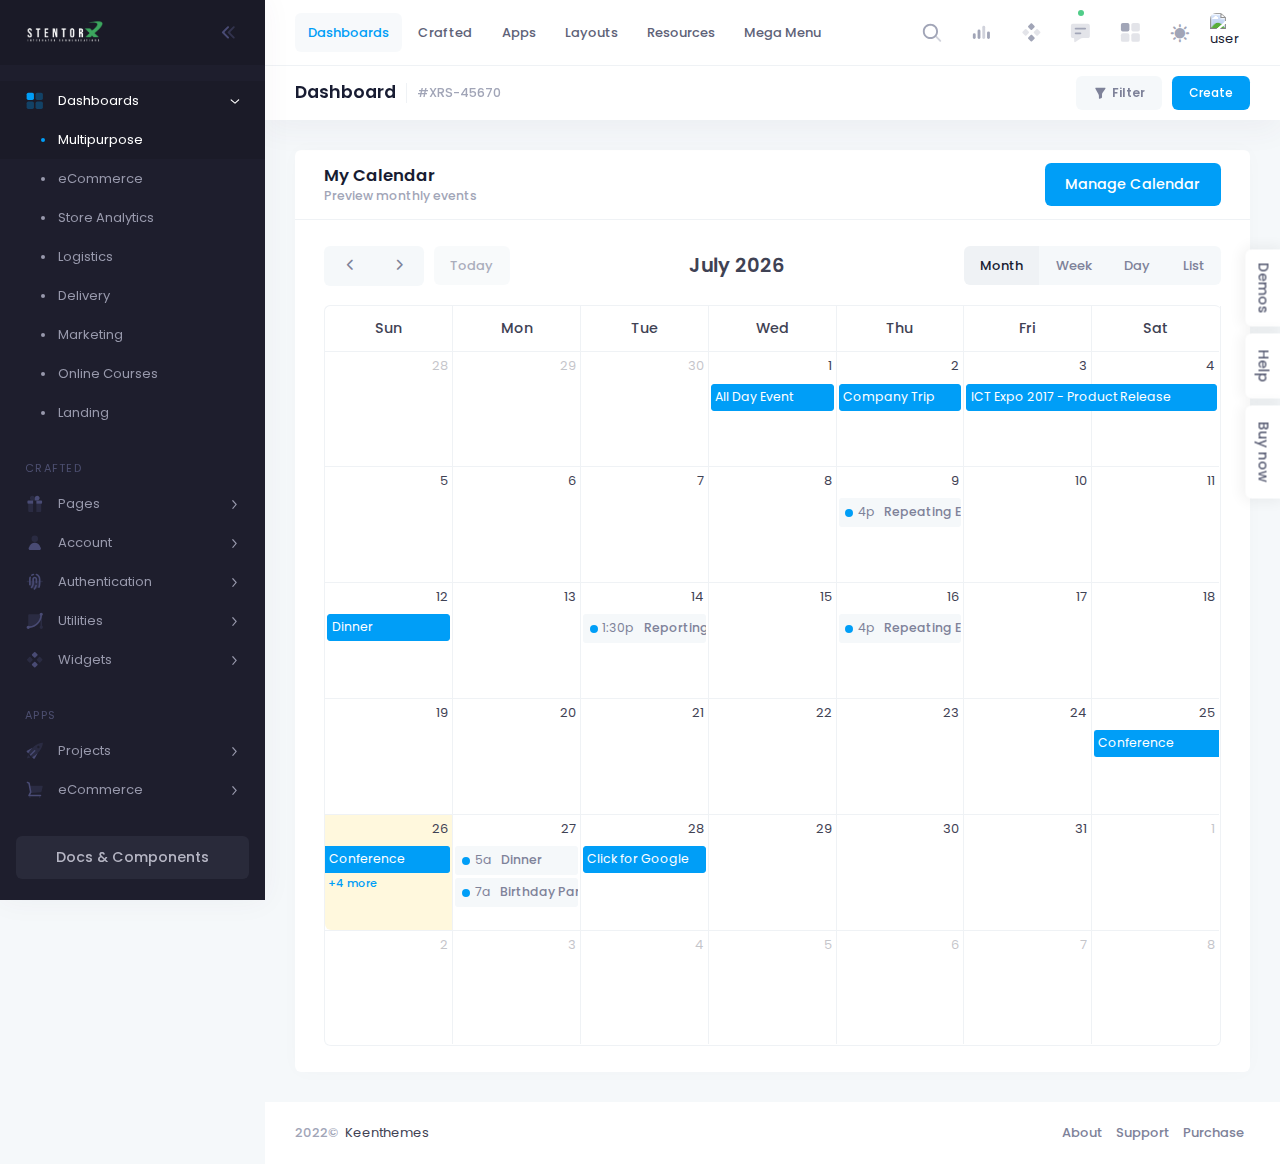
==== admin.html @ 9eaa774d "beta V1.0.0" ====
<!DOCTYPE html>
<html lang="en">
	<!--begin::Head-->
	<head><base href="">
		<title>Admin</title>
		<meta charset="utf-8" />
		<link rel="canonical" href="https://preview.keenthemes.com/metronic8" />
		<link rel="shortcut icon" href="assets/media/Logo/favicon.png" />
		<!--begin::Fonts-->
		<link rel="stylesheet" href="https://fonts.googleapis.com/css?family=Poppins:300,400,500,600,700" />
		<!--end::Fonts-->
		<!--begin::Page Vendor Stylesheets(used by this page)-->
		<link href="assets/plugins/custom/fullcalendar/fullcalendar.bundle.css" rel="stylesheet" type="text/css" />
		<link href="assets/plugins/custom/datatables/datatables.bundle.css" rel="stylesheet" type="text/css" />
		<!--end::Page Vendor Stylesheets-->
		<!--begin::Global Stylesheets Bundle(used by all pages)-->
		<link href="assets/plugins/global/plugins.bundle.css" rel="stylesheet" type="text/css" />
		<link href="assets/css/style.bundle.css" rel="stylesheet" type="text/css" />
		<!--end::Global Stylesheets Bundle-->
	</head>
	<!--end::Head-->
	<!--begin::Body-->
	<body id="kt_body" class="header-fixed header-tablet-and-mobile-fixed toolbar-enabled toolbar-fixed aside-enabled aside-fixed" style="--kt-toolbar-height:55px;--kt-toolbar-height-tablet-and-mobile:55px">
		<!--begin::Main-->
		<!--begin::Root-->
		<div class="d-flex flex-column flex-root">
			<!--begin::Page-->
			<div class="page d-flex flex-row flex-column-fluid">
				<!--begin::Aside-->
				<div id="kt_aside" class="aside aside-dark aside-hoverable" data-kt-drawer="true" data-kt-drawer-name="aside" data-kt-drawer-activate="{default: true, lg: false}" data-kt-drawer-overlay="true" data-kt-drawer-width="{default:'200px', '300px': '250px'}" data-kt-drawer-direction="start" data-kt-drawer-toggle="#kt_aside_mobile_toggle">
					<!--begin::Brand-->
					<div class="aside-logo flex-column-auto" id="kt_aside_logo">
						<!--begin::Logo-->
						<a href="../../demo1/dist/index.html">
							<img alt="Logo" src="assets/media/Logo/logo.png" class="h-40px logo" />
						</a>
						<!--end::Logo-->
						<!--begin::Aside toggler-->
						<div id="kt_aside_toggle" class="btn btn-icon w-auto px-0 btn-active-color-primary aside-toggle" data-kt-toggle="true" data-kt-toggle-state="active" data-kt-toggle-target="body" data-kt-toggle-name="aside-minimize">
							<!--begin::Svg Icon | path: icons/duotune/arrows/arr079.svg-->
							<span class="svg-icon svg-icon-1 rotate-180">
								<svg xmlns="http://www.w3.org/2000/svg" width="24" height="24" viewBox="0 0 24 24" fill="none">
									<path opacity="0.5" d="M14.2657 11.4343L18.45 7.25C18.8642 6.83579 18.8642 6.16421 18.45 5.75C18.0358 5.33579 17.3642 5.33579 16.95 5.75L11.4071 11.2929C11.0166 11.6834 11.0166 12.3166 11.4071 12.7071L16.95 18.25C17.3642 18.6642 18.0358 18.6642 18.45 18.25C18.8642 17.8358 18.8642 17.1642 18.45 16.75L14.2657 12.5657C13.9533 12.2533 13.9533 11.7467 14.2657 11.4343Z" fill="black" />
									<path d="M8.2657 11.4343L12.45 7.25C12.8642 6.83579 12.8642 6.16421 12.45 5.75C12.0358 5.33579 11.3642 5.33579 10.95 5.75L5.40712 11.2929C5.01659 11.6834 5.01659 12.3166 5.40712 12.7071L10.95 18.25C11.3642 18.6642 12.0358 18.6642 12.45 18.25C12.8642 17.8358 12.8642 17.1642 12.45 16.75L8.2657 12.5657C7.95328 12.2533 7.95328 11.7467 8.2657 11.4343Z" fill="black" />
								</svg>
							</span>
							<!--end::Svg Icon-->
						</div>
						<!--end::Aside toggler-->
					</div>
					<!--end::Brand-->
					<!--begin::Aside menu-->
					<div class="aside-menu flex-column-fluid">
						<!--begin::Aside Menu-->
						<div class="hover-scroll-overlay-y my-5 my-lg-5" id="kt_aside_menu_wrapper" data-kt-scroll="true" data-kt-scroll-activate="{default: false, lg: true}" data-kt-scroll-height="auto" data-kt-scroll-dependencies="#kt_aside_logo, #kt_aside_footer" data-kt-scroll-wrappers="#kt_aside_menu" data-kt-scroll-offset="0">
							<!--begin::Menu-->
							<div class="menu menu-column menu-title-gray-800 menu-state-title-primary menu-state-icon-primary menu-state-bullet-primary menu-arrow-gray-500" id="#kt_aside_menu" data-kt-menu="true" data-kt-menu-expand="false">
								<div data-kt-menu-trigger="click" class="menu-item here show menu-accordion">
									<span class="menu-link">
										<span class="menu-icon">
											<!--begin::Svg Icon | path: icons/duotune/general/gen025.svg-->
											<span class="svg-icon svg-icon-2">
												<svg xmlns="http://www.w3.org/2000/svg" width="24" height="24" viewBox="0 0 24 24" fill="none">
													<rect x="2" y="2" width="9" height="9" rx="2" fill="black" />
													<rect opacity="0.3" x="13" y="2" width="9" height="9" rx="2" fill="black" />
													<rect opacity="0.3" x="13" y="13" width="9" height="9" rx="2" fill="black" />
													<rect opacity="0.3" x="2" y="13" width="9" height="9" rx="2" fill="black" />
												</svg>
											</span>
											<!--end::Svg Icon-->
										</span>
										<span class="menu-title">Dashboards</span>
										<span class="menu-arrow"></span>
									</span>
									<div class="menu-sub menu-sub-accordion menu-active-bg">
										<div class="menu-item">
											<a class="menu-link active" href="../../demo1/dist/index.html">
												<span class="menu-bullet">
													<span class="bullet bullet-dot"></span>
												</span>
												<span class="menu-title">Multipurpose</span>
											</a>
										</div>
										<div class="menu-item">
											<a class="menu-link" href="../../demo1/dist/dashboards/ecommerce.html">
												<span class="menu-bullet">
													<span class="bullet bullet-dot"></span>
												</span>
												<span class="menu-title">eCommerce</span>
											</a>
										</div>
										<div class="menu-item">
											<a class="menu-link" href="../../demo1/dist/dashboards/store-analytics.html">
												<span class="menu-bullet">
													<span class="bullet bullet-dot"></span>
												</span>
												<span class="menu-title">Store Analytics</span>
											</a>
										</div>
										<div class="menu-item">
											<a class="menu-link" href="../../demo1/dist/dashboards/logistics.html">
												<span class="menu-bullet">
													<span class="bullet bullet-dot"></span>
												</span>
												<span class="menu-title">Logistics</span>
											</a>
										</div>
										<div class="menu-item">
											<a class="menu-link" href="../../demo1/dist/dashboards/delivery.html">
												<span class="menu-bullet">
													<span class="bullet bullet-dot"></span>
												</span>
												<span class="menu-title">Delivery</span>
											</a>
										</div>
										<div class="menu-item">
											<a class="menu-link" href="../../demo1/dist/dashboards/marketing.html">
												<span class="menu-bullet">
													<span class="bullet bullet-dot"></span>
												</span>
												<span class="menu-title">Marketing</span>
											</a>
										</div>
										<div class="menu-item">
											<a class="menu-link" href="../../demo1/dist/dashboards/online-courses.html">
												<span class="menu-bullet">
													<span class="bullet bullet-dot"></span>
												</span>
												<span class="menu-title">Online Courses</span>
											</a>
										</div>
										<div class="menu-item">
											<a class="menu-link" href="../../demo1/dist/landing.html">
												<span class="menu-bullet">
													<span class="bullet bullet-dot"></span>
												</span>
												<span class="menu-title">Landing</span>
											</a>
										</div>
									</div>
								</div>
								<div class="menu-item">
									<div class="menu-content pt-8 pb-2">
										<span class="menu-section text-muted text-uppercase fs-8 ls-1">Crafted</span>
									</div>
								</div>
								<div data-kt-menu-trigger="click" class="menu-item menu-accordion">
									<span class="menu-link">
										<span class="menu-icon">
											<!--begin::Svg Icon | path: icons/duotune/ecommerce/ecm007.svg-->
											<span class="svg-icon svg-icon-2">
												<svg xmlns="http://www.w3.org/2000/svg" width="24" height="24" viewBox="0 0 24 24" fill="none">
													<path d="M21 9V11C21 11.6 20.6 12 20 12H14V8H20C20.6 8 21 8.4 21 9ZM10 8H4C3.4 8 3 8.4 3 9V11C3 11.6 3.4 12 4 12H10V8Z" fill="black" />
													<path d="M15 2C13.3 2 12 3.3 12 5V8H15C16.7 8 18 6.7 18 5C18 3.3 16.7 2 15 2Z" fill="black" />
													<path opacity="0.3" d="M9 2C10.7 2 12 3.3 12 5V8H9C7.3 8 6 6.7 6 5C6 3.3 7.3 2 9 2ZM4 12V21C4 21.6 4.4 22 5 22H10V12H4ZM20 12V21C20 21.6 19.6 22 19 22H14V12H20Z" fill="black" />
												</svg>
											</span>
											<!--end::Svg Icon-->
										</span>
										<span class="menu-title">Pages</span>
										<span class="menu-arrow"></span>
									</span>
									<div class="menu-sub menu-sub-accordion menu-active-bg">
										<div data-kt-menu-trigger="click" class="menu-item menu-accordion">
											<span class="menu-link">
												<span class="menu-bullet">
													<span class="bullet bullet-dot"></span>
												</span>
												<span class="menu-title">User Profile</span>
												<span class="menu-arrow"></span>
											</span>
											<div class="menu-sub menu-sub-accordion menu-active-bg">
												<div class="menu-item">
													<a class="menu-link" href="../../demo1/dist/pages/user-profile/overview.html">
														<span class="menu-bullet">
															<span class="bullet bullet-dot"></span>
														</span>
														<span class="menu-title">Overview</span>
													</a>
												</div>
												<div class="menu-item">
													<a class="menu-link" href="../../demo1/dist/pages/user-profile/projects.html">
														<span class="menu-bullet">
															<span class="bullet bullet-dot"></span>
														</span>
														<span class="menu-title">Projects</span>
													</a>
												</div>
												<div class="menu-item">
													<a class="menu-link" href="../../demo1/dist/pages/user-profile/campaigns.html">
														<span class="menu-bullet">
															<span class="bullet bullet-dot"></span>
														</span>
														<span class="menu-title">Campaigns</span>
													</a>
												</div>
												<div class="menu-item">
													<a class="menu-link" href="../../demo1/dist/pages/user-profile/documents.html">
														<span class="menu-bullet">
															<span class="bullet bullet-dot"></span>
														</span>
														<span class="menu-title">Documents</span>
													</a>
												</div>
												<div class="menu-item">
													<a class="menu-link" href="../../demo1/dist/pages/user-profile/followers.html">
														<span class="menu-bullet">
															<span class="bullet bullet-dot"></span>
														</span>
														<span class="menu-title">Followers</span>
													</a>
												</div>
												<div class="menu-item">
													<a class="menu-link" href="../../demo1/dist/pages/user-profile/activity.html">
														<span class="menu-bullet">
															<span class="bullet bullet-dot"></span>
														</span>
														<span class="menu-title">Activity</span>
													</a>
												</div>
											</div>
										</div>
										<div data-kt-menu-trigger="click" class="menu-item menu-accordion">
											<span class="menu-link">
												<span class="menu-bullet">
													<span class="bullet bullet-dot"></span>
												</span>
												<span class="menu-title">Blog</span>
												<span class="menu-arrow"></span>
											</span>
											<div class="menu-sub menu-sub-accordion menu-active-bg">
												<div class="menu-item">
													<a class="menu-link" href="../../demo1/dist/pages/blog/home.html">
														<span class="menu-bullet">
															<span class="bullet bullet-dot"></span>
														</span>
														<span class="menu-title">Blog Home</span>
													</a>
												</div>
												<div class="menu-item">
													<a class="menu-link" href="../../demo1/dist/pages/blog/post.html">
														<span class="menu-bullet">
															<span class="bullet bullet-dot"></span>
														</span>
														<span class="menu-title">Blog Post</span>
													</a>
												</div>
											</div>
										</div>
										<div data-kt-menu-trigger="click" class="menu-item menu-accordion">
											<span class="menu-link">
												<span class="menu-bullet">
													<span class="bullet bullet-dot"></span>
												</span>
												<span class="menu-title">Pricing</span>
												<span class="menu-arrow"></span>
											</span>
											<div class="menu-sub menu-sub-accordion menu-active-bg">
												<div class="menu-item">
													<a class="menu-link" href="../../demo1/dist/pages/pricing/pricing-1.html">
														<span class="menu-bullet">
															<span class="bullet bullet-dot"></span>
														</span>
														<span class="menu-title">Pricing 1</span>
													</a>
												</div>
												<div class="menu-item">
													<a class="menu-link" href="../../demo1/dist/pages/pricing/pricing-2.html">
														<span class="menu-bullet">
															<span class="bullet bullet-dot"></span>
														</span>
														<span class="menu-title">Pricing 2</span>
													</a>
												</div>
											</div>
										</div>
										<div data-kt-menu-trigger="click" class="menu-item menu-accordion">
											<span class="menu-link">
												<span class="menu-bullet">
													<span class="bullet bullet-dot"></span>
												</span>
												<span class="menu-title">Careers</span>
												<span class="menu-arrow"></span>
											</span>
											<div class="menu-sub menu-sub-accordion menu-active-bg">
												<div class="menu-item">
													<a class="menu-link" href="../../demo1/dist/pages/careers/list.html">
														<span class="menu-bullet">
															<span class="bullet bullet-dot"></span>
														</span>
														<span class="menu-title">Careers List</span>
													</a>
												</div>
												<div class="menu-item">
													<a class="menu-link" href="../../demo1/dist/pages/careers/apply.html">
														<span class="menu-bullet">
															<span class="bullet bullet-dot"></span>
														</span>
														<span class="menu-title">Careers Apply</span>
													</a>
												</div>
											</div>
										</div>
										<div data-kt-menu-trigger="click" class="menu-item menu-accordion">
											<span class="menu-link">
												<span class="menu-bullet">
													<span class="bullet bullet-dot"></span>
												</span>
												<span class="menu-title">FAQ</span>
												<span class="menu-arrow"></span>
											</span>
											<div class="menu-sub menu-sub-accordion menu-active-bg">
												<div class="menu-item">
													<a class="menu-link" href="../../demo1/dist/pages/faq/classic.html">
														<span class="menu-bullet">
															<span class="bullet bullet-dot"></span>
														</span>
														<span class="menu-title">Classic</span>
													</a>
												</div>
												<div class="menu-item">
													<a class="menu-link" href="../../demo1/dist/pages/faq/extended.html">
														<span class="menu-bullet">
															<span class="bullet bullet-dot"></span>
														</span>
														<span class="menu-title">Extended</span>
													</a>
												</div>
											</div>
										</div>
										<div class="menu-item">
											<a class="menu-link" href="../../demo1/dist/pages/about.html">
												<span class="menu-bullet">
													<span class="bullet bullet-dot"></span>
												</span>
												<span class="menu-title">About Us</span>
											</a>
										</div>
										<div class="menu-item">
											<a class="menu-link" href="../../demo1/dist/pages/contact.html">
												<span class="menu-bullet">
													<span class="bullet bullet-dot"></span>
												</span>
												<span class="menu-title">Contact Us</span>
											</a>
										</div>
										<div class="menu-item">
											<a class="menu-link" href="../../demo1/dist/pages/team.html">
												<span class="menu-bullet">
													<span class="bullet bullet-dot"></span>
												</span>
												<span class="menu-title">Our Team</span>
											</a>
										</div>
										<div class="menu-item">
											<a class="menu-link" href="../../demo1/dist/pages/licenses.html">
												<span class="menu-bullet">
													<span class="bullet bullet-dot"></span>
												</span>
												<span class="menu-title">Licenses</span>
											</a>
										</div>
										<div class="menu-item">
											<a class="menu-link" href="../../demo1/dist/pages/sitemap.html">
												<span class="menu-bullet">
													<span class="bullet bullet-dot"></span>
												</span>
												<span class="menu-title">Sitemap</span>
											</a>
										</div>
									</div>
								</div>
								<div data-kt-menu-trigger="click" class="menu-item menu-accordion">
									<span class="menu-link">
										<span class="menu-icon">
											<!--begin::Svg Icon | path: icons/duotune/communication/com013.svg-->
											<span class="svg-icon svg-icon-2">
												<svg xmlns="http://www.w3.org/2000/svg" width="24" height="24" viewBox="0 0 24 24" fill="none">
													<path d="M6.28548 15.0861C7.34369 13.1814 9.35142 12 11.5304 12H12.4696C14.6486 12 16.6563 13.1814 17.7145 15.0861L19.3493 18.0287C20.0899 19.3618 19.1259 21 17.601 21H6.39903C4.87406 21 3.91012 19.3618 4.65071 18.0287L6.28548 15.0861Z" fill="black" />
													<rect opacity="0.3" x="8" y="3" width="8" height="8" rx="4" fill="black" />
												</svg>
											</span>
											<!--end::Svg Icon-->
										</span>
										<span class="menu-title">Account</span>
										<span class="menu-arrow"></span>
									</span>
									<div class="menu-sub menu-sub-accordion menu-active-bg">
										<div class="menu-item">
											<a class="menu-link" href="../../demo1/dist/account/overview.html">
												<span class="menu-bullet">
													<span class="bullet bullet-dot"></span>
												</span>
												<span class="menu-title">Overview</span>
											</a>
										</div>
										<div class="menu-item">
											<a class="menu-link" href="../../demo1/dist/account/settings.html">
												<span class="menu-bullet">
													<span class="bullet bullet-dot"></span>
												</span>
												<span class="menu-title">Settings</span>
											</a>
										</div>
										<div class="menu-item">
											<a class="menu-link" href="../../demo1/dist/account/security.html">
												<span class="menu-bullet">
													<span class="bullet bullet-dot"></span>
												</span>
												<span class="menu-title">Security</span>
											</a>
										</div>
										<div class="menu-item">
											<a class="menu-link" href="../../demo1/dist/account/billing.html">
												<span class="menu-bullet">
													<span class="bullet bullet-dot"></span>
												</span>
												<span class="menu-title">Billing</span>
											</a>
										</div>
										<div class="menu-item">
											<a class="menu-link" href="../../demo1/dist/account/statements.html">
												<span class="menu-bullet">
													<span class="bullet bullet-dot"></span>
												</span>
												<span class="menu-title">Statements</span>
											</a>
										</div>
										<div class="menu-item">
											<a class="menu-link" href="../../demo1/dist/account/referrals.html">
												<span class="menu-bullet">
													<span class="bullet bullet-dot"></span>
												</span>
												<span class="menu-title">Referrals</span>
											</a>
										</div>
										<div class="menu-item">
											<a class="menu-link" href="../../demo1/dist/account/api-keys.html">
												<span class="menu-bullet">
													<span class="bullet bullet-dot"></span>
												</span>
												<span class="menu-title">API Keys</span>
											</a>
										</div>
										<div class="menu-item">
											<a class="menu-link" href="../../demo1/dist/account/logs.html">
												<span class="menu-bullet">
													<span class="bullet bullet-dot"></span>
												</span>
												<span class="menu-title">Logs</span>
											</a>
										</div>
									</div>
								</div>
								<div data-kt-menu-trigger="click" class="menu-item menu-accordion">
									<span class="menu-link">
										<span class="menu-icon">
											<!--begin::Svg Icon | path: icons/duotune/technology/teh004.svg-->
											<span class="svg-icon svg-icon-2">
												<svg xmlns="http://www.w3.org/2000/svg" width="24" height="24" viewBox="0 0 24 24" fill="none">
													<path opacity="0.3" d="M21 10.7192H3C2.4 10.7192 2 11.1192 2 11.7192C2 12.3192 2.4 12.7192 3 12.7192H6V14.7192C6 18.0192 8.7 20.7192 12 20.7192C15.3 20.7192 18 18.0192 18 14.7192V12.7192H21C21.6 12.7192 22 12.3192 22 11.7192C22 11.1192 21.6 10.7192 21 10.7192Z" fill="black" />
													<path d="M11.6 21.9192C11.4 21.9192 11.2 21.8192 11 21.7192C10.6 21.4192 10.5 20.7191 10.8 20.3191C11.7 19.1191 12.3 17.8191 12.7 16.3191C12.8 15.8191 13.4 15.4192 13.9 15.6192C14.4 15.7192 14.8 16.3191 14.6 16.8191C14.2 18.5191 13.4 20.1192 12.4 21.5192C12.2 21.7192 11.9 21.9192 11.6 21.9192ZM8.7 19.7192C10.2 18.1192 11 15.9192 11 13.7192V8.71917C11 8.11917 11.4 7.71917 12 7.71917C12.6 7.71917 13 8.11917 13 8.71917V13.0192C13 13.6192 13.4 14.0192 14 14.0192C14.6 14.0192 15 13.6192 15 13.0192V8.71917C15 7.01917 13.7 5.71917 12 5.71917C10.3 5.71917 9 7.01917 9 8.71917V13.7192C9 15.4192 8.4 17.1191 7.2 18.3191C6.8 18.7191 6.9 19.3192 7.3 19.7192C7.5 19.9192 7.7 20.0192 8 20.0192C8.3 20.0192 8.5 19.9192 8.7 19.7192ZM6 16.7192C6.5 16.7192 7 16.2192 7 15.7192V8.71917C7 8.11917 7.1 7.51918 7.3 6.91918C7.5 6.41918 7.2 5.8192 6.7 5.6192C6.2 5.4192 5.59999 5.71917 5.39999 6.21917C5.09999 7.01917 5 7.81917 5 8.71917V15.7192V15.8191C5 16.3191 5.5 16.7192 6 16.7192ZM9 4.71917C9.5 4.31917 10.1 4.11918 10.7 3.91918C11.2 3.81918 11.5 3.21917 11.4 2.71917C11.3 2.21917 10.7 1.91916 10.2 2.01916C9.4 2.21916 8.59999 2.6192 7.89999 3.1192C7.49999 3.4192 7.4 4.11916 7.7 4.51916C7.9 4.81916 8.2 4.91918 8.5 4.91918C8.6 4.91918 8.8 4.81917 9 4.71917ZM18.2 18.9192C18.7 17.2192 19 15.5192 19 13.7192V8.71917C19 5.71917 17.1 3.1192 14.3 2.1192C13.8 1.9192 13.2 2.21917 13 2.71917C12.8 3.21917 13.1 3.81916 13.6 4.01916C15.6 4.71916 17 6.61917 17 8.71917V13.7192C17 15.3192 16.8 16.8191 16.3 18.3191C16.1 18.8191 16.4 19.4192 16.9 19.6192C17 19.6192 17.1 19.6192 17.2 19.6192C17.7 19.6192 18 19.3192 18.2 18.9192Z" fill="black" />
												</svg>
											</span>
											<!--end::Svg Icon-->
										</span>
										<span class="menu-title">Authentication</span>
										<span class="menu-arrow"></span>
									</span>
									<div class="menu-sub menu-sub-accordion menu-active-bg">
										<div data-kt-menu-trigger="click" class="menu-item menu-accordion">
											<span class="menu-link">
												<span class="menu-bullet">
													<span class="bullet bullet-dot"></span>
												</span>
												<span class="menu-title">Basic Layout</span>
												<span class="menu-arrow"></span>
											</span>
											<div class="menu-sub menu-sub-accordion menu-active-bg">
												<div class="menu-item">
													<a class="menu-link" href="../../demo1/dist/authentication/layouts/basic/sign-in.html">
														<span class="menu-bullet">
															<span class="bullet bullet-dot"></span>
														</span>
														<span class="menu-title">Sign-in</span>
													</a>
												</div>
												<div class="menu-item">
													<a class="menu-link" href="../../demo1/dist/authentication/layouts/basic/sign-up.html">
														<span class="menu-bullet">
															<span class="bullet bullet-dot"></span>
														</span>
														<span class="menu-title">Sign-up</span>
													</a>
												</div>
												<div class="menu-item">
													<a class="menu-link" href="../../demo1/dist/authentication/layouts/basic/two-steps.html">
														<span class="menu-bullet">
															<span class="bullet bullet-dot"></span>
														</span>
														<span class="menu-title">Two-steps</span>
													</a>
												</div>
												<div class="menu-item">
													<a class="menu-link" href="../../demo1/dist/authentication/layouts/basic/password-reset.html">
														<span class="menu-bullet">
															<span class="bullet bullet-dot"></span>
														</span>
														<span class="menu-title">Password Reset</span>
													</a>
												</div>
												<div class="menu-item">
													<a class="menu-link" href="../../demo1/dist/authentication/layouts/basic/new-password.html">
														<span class="menu-bullet">
															<span class="bullet bullet-dot"></span>
														</span>
														<span class="menu-title">New Password</span>
													</a>
												</div>
											</div>
										</div>
										<div data-kt-menu-trigger="click" class="menu-item menu-accordion">
											<span class="menu-link">
												<span class="menu-bullet">
													<span class="bullet bullet-dot"></span>
												</span>
												<span class="menu-title">Aside Layout</span>
												<span class="menu-arrow"></span>
											</span>
											<div class="menu-sub menu-sub-accordion menu-active-bg">
												<div class="menu-item">
													<a class="menu-link" href="../../demo1/dist/authentication/layouts/aside/sign-in.html">
														<span class="menu-bullet">
															<span class="bullet bullet-dot"></span>
														</span>
														<span class="menu-title">Sign-in</span>
													</a>
												</div>
												<div class="menu-item">
													<a class="menu-link" href="../../demo1/dist/authentication/layouts/aside/sign-up.html">
														<span class="menu-bullet">
															<span class="bullet bullet-dot"></span>
														</span>
														<span class="menu-title">Sign-up</span>
													</a>
												</div>
												<div class="menu-item">
													<a class="menu-link" href="../../demo1/dist/authentication/layouts/aside/two-steps.html">
														<span class="menu-bullet">
															<span class="bullet bullet-dot"></span>
														</span>
														<span class="menu-title">Two-steps</span>
													</a>
												</div>
												<div class="menu-item">
													<a class="menu-link" href="../../demo1/dist/authentication/layouts/aside/password-reset.html">
														<span class="menu-bullet">
															<span class="bullet bullet-dot"></span>
														</span>
														<span class="menu-title">Password Reset</span>
													</a>
												</div>
												<div class="menu-item">
													<a class="menu-link" href="../../demo1/dist/authentication/layouts/aside/new-password.html">
														<span class="menu-bullet">
															<span class="bullet bullet-dot"></span>
														</span>
														<span class="menu-title">New Password</span>
													</a>
												</div>
											</div>
										</div>
										<div data-kt-menu-trigger="click" class="menu-item menu-accordion">
											<span class="menu-link">
												<span class="menu-bullet">
													<span class="bullet bullet-dot"></span>
												</span>
												<span class="menu-title">Dark Layout</span>
												<span class="menu-arrow"></span>
											</span>
											<div class="menu-sub menu-sub-accordion menu-active-bg">
												<div class="menu-item">
													<a class="menu-link" href="../../demo1/dist/authentication/layouts/dark/sign-in.html">
														<span class="menu-bullet">
															<span class="bullet bullet-dot"></span>
														</span>
														<span class="menu-title">Sign-in</span>
													</a>
												</div>
												<div class="menu-item">
													<a class="menu-link" href="../../demo1/dist/authentication/layouts/dark/sign-up.html">
														<span class="menu-bullet">
															<span class="bullet bullet-dot"></span>
														</span>
														<span class="menu-title">Sign-up</span>
													</a>
												</div>
												<div class="menu-item">
													<a class="menu-link" href="../../demo1/dist/authentication/layouts/dark/two-steps.html">
														<span class="menu-bullet">
															<span class="bullet bullet-dot"></span>
														</span>
														<span class="menu-title">Two-steps</span>
													</a>
												</div>
												<div class="menu-item">
													<a class="menu-link" href="../../demo1/dist/authentication/layouts/dark/password-reset.html">
														<span class="menu-bullet">
															<span class="bullet bullet-dot"></span>
														</span>
														<span class="menu-title">Password Reset</span>
													</a>
												</div>
												<div class="menu-item">
													<a class="menu-link" href="../../demo1/dist/authentication/layouts/dark/new-password.html">
														<span class="menu-bullet">
															<span class="bullet bullet-dot"></span>
														</span>
														<span class="menu-title">New Password</span>
													</a>
												</div>
											</div>
										</div>
										<div class="menu-item">
											<a class="menu-link" href="../../demo1/dist/authentication/extended/multi-steps-sign-up.html">
												<span class="menu-bullet">
													<span class="bullet bullet-dot"></span>
												</span>
												<span class="menu-title">Multi-steps Sign-up</span>
											</a>
										</div>
										<div class="menu-item">
											<a class="menu-link" href="../../demo1/dist/authentication/extended/two-factor-authentication.html">
												<span class="menu-bullet">
													<span class="bullet bullet-dot"></span>
												</span>
												<span class="menu-title">Two Factor Auth</span>
											</a>
										</div>
										<div class="menu-item">
											<a class="menu-link" href="../../demo1/dist/authentication/extended/free-trial-sign-up.html">
												<span class="menu-bullet">
													<span class="bullet bullet-dot"></span>
												</span>
												<span class="menu-title">Free Trial Sign-up</span>
											</a>
										</div>
										<div class="menu-item">
											<a class="menu-link" href="../../demo1/dist/authentication/extended/coming-soon.html">
												<span class="menu-bullet">
													<span class="bullet bullet-dot"></span>
												</span>
												<span class="menu-title">Coming Soon</span>
											</a>
										</div>
										<div class="menu-item">
											<a class="menu-link" href="../../demo1/dist/authentication/general/welcome.html">
												<span class="menu-bullet">
													<span class="bullet bullet-dot"></span>
												</span>
												<span class="menu-title">Welcome Message</span>
											</a>
										</div>
										<div class="menu-item">
											<a class="menu-link" href="../../demo1/dist/authentication/general/verify-email.html">
												<span class="menu-bullet">
													<span class="bullet bullet-dot"></span>
												</span>
												<span class="menu-title">Verify Email</span>
											</a>
										</div>
										<div class="menu-item">
											<a class="menu-link" href="../../demo1/dist/authentication/general/password-confirmation.html">
												<span class="menu-bullet">
													<span class="bullet bullet-dot"></span>
												</span>
												<span class="menu-title">Password Confirmation</span>
											</a>
										</div>
										<div class="menu-item">
											<a class="menu-link" href="../../demo1/dist/authentication/general/deactivation.html">
												<span class="menu-bullet">
													<span class="bullet bullet-dot"></span>
												</span>
												<span class="menu-title">Account Deactivation</span>
											</a>
										</div>
										<div class="menu-item">
											<a class="menu-link" href="../../demo1/dist/authentication/general/error-404.html">
												<span class="menu-bullet">
													<span class="bullet bullet-dot"></span>
												</span>
												<span class="menu-title">Error 404</span>
											</a>
										</div>
										<div class="menu-item">
											<a class="menu-link" href="../../demo1/dist/authentication/general/error-500.html">
												<span class="menu-bullet">
													<span class="bullet bullet-dot"></span>
												</span>
												<span class="menu-title">Error 500</span>
											</a>
										</div>
										<div data-kt-menu-trigger="click" class="menu-item menu-accordion">
											<span class="menu-link">
												<span class="menu-bullet">
													<span class="bullet bullet-dot"></span>
												</span>
												<span class="menu-title">Email Templates</span>
												<span class="menu-arrow"></span>
											</span>
											<div class="menu-sub menu-sub-accordion menu-active-bg">
												<div class="menu-item">
													<a class="menu-link" href="../../demo1/dist/authentication/email/verify-email.html" target="blank">
														<span class="menu-bullet">
															<span class="bullet bullet-dot"></span>
														</span>
														<span class="menu-title">Verify Email</span>
													</a>
												</div>
												<div class="menu-item">
													<a class="menu-link" href="../../demo1/dist/authentication/email/invitation.html" target="blank">
														<span class="menu-bullet">
															<span class="bullet bullet-dot"></span>
														</span>
														<span class="menu-title">Account Invitation</span>
													</a>
												</div>
												<div class="menu-item">
													<a class="menu-link" href="../../demo1/dist/authentication/email/password-reset.html" target="blank">
														<span class="menu-bullet">
															<span class="bullet bullet-dot"></span>
														</span>
														<span class="menu-title">Password Reset</span>
													</a>
												</div>
												<div class="menu-item">
													<a class="menu-link" href="../../demo1/dist/authentication/email/password-change.html" target="blank">
														<span class="menu-bullet">
															<span class="bullet bullet-dot"></span>
														</span>
														<span class="menu-title">Password Changed</span>
													</a>
												</div>
											</div>
										</div>
									</div>
								</div>
								<div data-kt-menu-trigger="click" class="menu-item menu-accordion">
									<span class="menu-link">
										<span class="menu-icon">
											<!--begin::Svg Icon | path: icons/duotune/art/art009.svg-->
											<span class="svg-icon svg-icon-2">
												<svg xmlns="http://www.w3.org/2000/svg" width="24" height="24" viewBox="0 0 24 24" fill="none">
													<path opacity="0.3" d="M21 18.3V4H20H5C4.4 4 4 4.4 4 5V20C10.9 20 16.7 15.6 19 9.5V18.3C18.4 18.6 18 19.3 18 20C18 21.1 18.9 22 20 22C21.1 22 22 21.1 22 20C22 19.3 21.6 18.6 21 18.3Z" fill="black" />
													<path d="M22 4C22 2.9 21.1 2 20 2C18.9 2 18 2.9 18 4C18 4.7 18.4 5.29995 18.9 5.69995C18.1 12.6 12.6 18.2 5.70001 18.9C5.30001 18.4 4.7 18 4 18C2.9 18 2 18.9 2 20C2 21.1 2.9 22 4 22C4.8 22 5.39999 21.6 5.79999 20.9C13.8 20.1 20.1 13.7 20.9 5.80005C21.6 5.40005 22 4.8 22 4Z" fill="black" />
												</svg>
											</span>
											<!--end::Svg Icon-->
										</span>
										<span class="menu-title">Utilities</span>
										<span class="menu-arrow"></span>
									</span>
									<div class="menu-sub menu-sub-accordion menu-active-bg">
										<div data-kt-menu-trigger="click" class="menu-item menu-accordion">
											<span class="menu-link">
												<span class="menu-bullet">
													<span class="bullet bullet-dot"></span>
												</span>
												<span class="menu-title">Modals</span>
												<span class="menu-arrow"></span>
											</span>
											<div class="menu-sub menu-sub-accordion menu-active-bg">
												<div data-kt-menu-trigger="click" class="menu-item menu-accordion">
													<span class="menu-link">
														<span class="menu-bullet">
															<span class="bullet bullet-dot"></span>
														</span>
														<span class="menu-title">General</span>
														<span class="menu-arrow"></span>
													</span>
													<div class="menu-sub menu-sub-accordion menu-active-bg">
														<div class="menu-item">
															<a class="menu-link" href="../../demo1/dist/utilities/modals/general/invite-friends.html">
																<span class="menu-bullet">
																	<span class="bullet bullet-dot"></span>
																</span>
																<span class="menu-title">Invite Friends</span>
															</a>
														</div>
														<div class="menu-item">
															<a class="menu-link" href="../../demo1/dist/utilities/modals/general/view-users.html">
																<span class="menu-bullet">
																	<span class="bullet bullet-dot"></span>
																</span>
																<span class="menu-title">View Users</span>
															</a>
														</div>
														<div class="menu-item">
															<a class="menu-link" href="../../demo1/dist/utilities/modals/general/select-users.html">
																<span class="menu-bullet">
																	<span class="bullet bullet-dot"></span>
																</span>
																<span class="menu-title">Select Users</span>
															</a>
														</div>
														<div class="menu-item">
															<a class="menu-link" href="../../demo1/dist/utilities/modals/general/upgrade-plan.html">
																<span class="menu-bullet">
																	<span class="bullet bullet-dot"></span>
																</span>
																<span class="menu-title">Upgrade Plan</span>
															</a>
														</div>
														<div class="menu-item">
															<a class="menu-link" href="../../demo1/dist/utilities/modals/general/share-earn.html">
																<span class="menu-bullet">
																	<span class="bullet bullet-dot"></span>
																</span>
																<span class="menu-title">Share &amp; Earn</span>
															</a>
														</div>
													</div>
												</div>
												<div data-kt-menu-trigger="click" class="menu-item menu-accordion">
													<span class="menu-link">
														<span class="menu-bullet">
															<span class="bullet bullet-dot"></span>
														</span>
														<span class="menu-title">Forms</span>
														<span class="menu-arrow"></span>
													</span>
													<div class="menu-sub menu-sub-accordion menu-active-bg">
														<div class="menu-item">
															<a class="menu-link" href="../../demo1/dist/utilities/modals/forms/new-target.html">
																<span class="menu-bullet">
																	<span class="bullet bullet-dot"></span>
																</span>
																<span class="menu-title">New Target</span>
															</a>
														</div>
														<div class="menu-item">
															<a class="menu-link" href="../../demo1/dist/utilities/modals/forms/new-card.html">
																<span class="menu-bullet">
																	<span class="bullet bullet-dot"></span>
																</span>
																<span class="menu-title">New Card</span>
															</a>
														</div>
														<div class="menu-item">
															<a class="menu-link" href="../../demo1/dist/utilities/modals/forms/new-address.html">
																<span class="menu-bullet">
																	<span class="bullet bullet-dot"></span>
																</span>
																<span class="menu-title">New Address</span>
															</a>
														</div>
														<div class="menu-item">
															<a class="menu-link" href="../../demo1/dist/utilities/modals/forms/create-api-key.html">
																<span class="menu-bullet">
																	<span class="bullet bullet-dot"></span>
																</span>
																<span class="menu-title">Create API Key</span>
															</a>
														</div>
													</div>
												</div>
												<div data-kt-menu-trigger="click" class="menu-item menu-accordion">
													<span class="menu-link">
														<span class="menu-bullet">
															<span class="bullet bullet-dot"></span>
														</span>
														<span class="menu-title">Wizards</span>
														<span class="menu-arrow"></span>
													</span>
													<div class="menu-sub menu-sub-accordion menu-active-bg">
														<div class="menu-item">
															<a class="menu-link" href="../../demo1/dist/utilities/modals/wizards/create-app.html">
																<span class="menu-bullet">
																	<span class="bullet bullet-dot"></span>
																</span>
																<span class="menu-title">Create App</span>
															</a>
														</div>
														<div class="menu-item">
															<a class="menu-link" href="../../demo1/dist/utilities/modals/wizards/create-campaign.html">
																<span class="menu-bullet">
																	<span class="bullet bullet-dot"></span>
																</span>
																<span class="menu-title">Create Campaign</span>
															</a>
														</div>
														<div class="menu-item">
															<a class="menu-link" href="../../demo1/dist/utilities/modals/wizards/create-account.html">
																<span class="menu-bullet">
																	<span class="bullet bullet-dot"></span>
																</span>
																<span class="menu-title">Create Business Acc</span>
															</a>
														</div>
														<div class="menu-item">
															<a class="menu-link" href="../../demo1/dist/utilities/modals/wizards/create-project.html">
																<span class="menu-bullet">
																	<span class="bullet bullet-dot"></span>
																</span>
																<span class="menu-title">Create Project</span>
															</a>
														</div>
														<div class="menu-item">
															<a class="menu-link" href="../../demo1/dist/utilities/modals/wizards/offer-a-deal.html">
																<span class="menu-bullet">
																	<span class="bullet bullet-dot"></span>
																</span>
																<span class="menu-title">Offer a Deal</span>
															</a>
														</div>
														<div class="menu-item">
															<a class="menu-link" href="../../demo1/dist/utilities/modals/wizards/two-factor-authentication.html">
																<span class="menu-bullet">
																	<span class="bullet bullet-dot"></span>
																</span>
																<span class="menu-title">Two Factor Auth</span>
															</a>
														</div>
													</div>
												</div>
												<div data-kt-menu-trigger="click" class="menu-item menu-accordion">
													<span class="menu-link">
														<span class="menu-bullet">
															<span class="bullet bullet-dot"></span>
														</span>
														<span class="menu-title">Search</span>
														<span class="menu-arrow"></span>
													</span>
													<div class="menu-sub menu-sub-accordion menu-active-bg">
														<div class="menu-item">
															<a class="menu-link" href="../../demo1/dist/utilities/modals/search/users.html">
																<span class="menu-bullet">
																	<span class="bullet bullet-dot"></span>
																</span>
																<span class="menu-title">Users</span>
															</a>
														</div>
														<div class="menu-item">
															<a class="menu-link" href="../../demo1/dist/utilities/modals/search/select-location.html">
																<span class="menu-bullet">
																	<span class="bullet bullet-dot"></span>
																</span>
																<span class="menu-title">Select Location</span>
															</a>
														</div>
													</div>
												</div>
											</div>
										</div>
										<div data-kt-menu-trigger="click" class="menu-item menu-accordion">
											<span class="menu-link">
												<span class="menu-bullet">
													<span class="bullet bullet-dot"></span>
												</span>
												<span class="menu-title">Search</span>
												<span class="menu-arrow"></span>
											</span>
											<div class="menu-sub menu-sub-accordion menu-active-bg">
												<div class="menu-item">
													<a class="menu-link" href="../../demo1/dist/utilities/search/horizontal.html">
														<span class="menu-bullet">
															<span class="bullet bullet-dot"></span>
														</span>
														<span class="menu-title">Horizontal</span>
													</a>
												</div>
												<div class="menu-item">
													<a class="menu-link" href="../../demo1/dist/utilities/search/vertical.html">
														<span class="menu-bullet">
															<span class="bullet bullet-dot"></span>
														</span>
														<span class="menu-title">Vertical</span>
													</a>
												</div>
												<div class="menu-item">
													<a class="menu-link" href="../../demo1/dist/utilities/search/users.html">
														<span class="menu-bullet">
															<span class="bullet bullet-dot"></span>
														</span>
														<span class="menu-title">Users</span>
													</a>
												</div>
												<div class="menu-item">
													<a class="menu-link" href="../../demo1/dist/utilities/search/select-location.html">
														<span class="menu-bullet">
															<span class="bullet bullet-dot"></span>
														</span>
														<span class="menu-title">Location</span>
													</a>
												</div>
											</div>
										</div>
										<div data-kt-menu-trigger="click" class="menu-item menu-accordion">
											<span class="menu-link">
												<span class="menu-bullet">
													<span class="bullet bullet-dot"></span>
												</span>
												<span class="menu-title">Wizards</span>
												<span class="menu-arrow"></span>
											</span>
											<div class="menu-sub menu-sub-accordion menu-active-bg">
												<div class="menu-item">
													<a class="menu-link" href="../../demo1/dist/utilities/wizards/horizontal.html">
														<span class="menu-bullet">
															<span class="bullet bullet-dot"></span>
														</span>
														<span class="menu-title">Horizontal</span>
													</a>
												</div>
												<div class="menu-item">
													<a class="menu-link" href="../../demo1/dist/utilities/wizards/vertical.html">
														<span class="menu-bullet">
															<span class="bullet bullet-dot"></span>
														</span>
														<span class="menu-title">Vertical</span>
													</a>
												</div>
												<div class="menu-item">
													<a class="menu-link" href="../../demo1/dist/utilities/wizards/two-factor-authentication.html">
														<span class="menu-bullet">
															<span class="bullet bullet-dot"></span>
														</span>
														<span class="menu-title">Two Factor Auth</span>
													</a>
												</div>
												<div class="menu-item">
													<a class="menu-link" href="../../demo1/dist/utilities/wizards/create-app.html">
														<span class="menu-bullet">
															<span class="bullet bullet-dot"></span>
														</span>
														<span class="menu-title">Create App</span>
													</a>
												</div>
												<div class="menu-item">
													<a class="menu-link" href="../../demo1/dist/utilities/wizards/create-campaign.html">
														<span class="menu-bullet">
															<span class="bullet bullet-dot"></span>
														</span>
														<span class="menu-title">Create Campaign</span>
													</a>
												</div>
												<div class="menu-item">
													<a class="menu-link" href="../../demo1/dist/utilities/wizards/create-account.html">
														<span class="menu-bullet">
															<span class="bullet bullet-dot"></span>
														</span>
														<span class="menu-title">Create Account</span>
													</a>
												</div>
												<div class="menu-item">
													<a class="menu-link" href="../../demo1/dist/utilities/wizards/create-project.html">
														<span class="menu-bullet">
															<span class="bullet bullet-dot"></span>
														</span>
														<span class="menu-title">Create Project</span>
													</a>
												</div>
												<div class="menu-item">
													<a class="menu-link" href="../../demo1/dist/utilities/wizards/offer-a-deal.html">
														<span class="menu-bullet">
															<span class="bullet bullet-dot"></span>
														</span>
														<span class="menu-title">Offer a Deal</span>
													</a>
												</div>
											</div>
										</div>
									</div>
								</div>
								<div data-kt-menu-trigger="click" class="menu-item menu-accordion">
									<span class="menu-link">
										<span class="menu-icon">
											<!--begin::Svg Icon | path: icons/duotune/general/gen022.svg-->
											<span class="svg-icon svg-icon-2">
												<svg xmlns="http://www.w3.org/2000/svg" width="24" height="24" viewBox="0 0 24 24" fill="none">
													<path d="M11.2929 2.70711C11.6834 2.31658 12.3166 2.31658 12.7071 2.70711L15.2929 5.29289C15.6834 5.68342 15.6834 6.31658 15.2929 6.70711L12.7071 9.29289C12.3166 9.68342 11.6834 9.68342 11.2929 9.29289L8.70711 6.70711C8.31658 6.31658 8.31658 5.68342 8.70711 5.29289L11.2929 2.70711Z" fill="black" />
													<path d="M11.2929 14.7071C11.6834 14.3166 12.3166 14.3166 12.7071 14.7071L15.2929 17.2929C15.6834 17.6834 15.6834 18.3166 15.2929 18.7071L12.7071 21.2929C12.3166 21.6834 11.6834 21.6834 11.2929 21.2929L8.70711 18.7071C8.31658 18.3166 8.31658 17.6834 8.70711 17.2929L11.2929 14.7071Z" fill="black" />
													<path opacity="0.3" d="M5.29289 8.70711C5.68342 8.31658 6.31658 8.31658 6.70711 8.70711L9.29289 11.2929C9.68342 11.6834 9.68342 12.3166 9.29289 12.7071L6.70711 15.2929C6.31658 15.6834 5.68342 15.6834 5.29289 15.2929L2.70711 12.7071C2.31658 12.3166 2.31658 11.6834 2.70711 11.2929L5.29289 8.70711Z" fill="black" />
													<path opacity="0.3" d="M17.2929 8.70711C17.6834 8.31658 18.3166 8.31658 18.7071 8.70711L21.2929 11.2929C21.6834 11.6834 21.6834 12.3166 21.2929 12.7071L18.7071 15.2929C18.3166 15.6834 17.6834 15.6834 17.2929 15.2929L14.7071 12.7071C14.3166 12.3166 14.3166 11.6834 14.7071 11.2929L17.2929 8.70711Z" fill="black" />
												</svg>
											</span>
											<!--end::Svg Icon-->
										</span>
										<span class="menu-title">Widgets</span>
										<span class="menu-arrow"></span>
									</span>
									<div class="menu-sub menu-sub-accordion menu-active-bg">
										<div class="menu-item">
											<a class="menu-link" href="../../demo1/dist/widgets/lists.html">
												<span class="menu-bullet">
													<span class="bullet bullet-dot"></span>
												</span>
												<span class="menu-title">Lists</span>
											</a>
										</div>
										<div class="menu-item">
											<a class="menu-link" href="../../demo1/dist/widgets/statistics.html">
												<span class="menu-bullet">
													<span class="bullet bullet-dot"></span>
												</span>
												<span class="menu-title">Statistics</span>
											</a>
										</div>
										<div class="menu-item">
											<a class="menu-link" href="../../demo1/dist/widgets/charts.html">
												<span class="menu-bullet">
													<span class="bullet bullet-dot"></span>
												</span>
												<span class="menu-title">Charts</span>
											</a>
										</div>
										<div class="menu-item">
											<a class="menu-link" href="../../demo1/dist/widgets/mixed.html">
												<span class="menu-bullet">
													<span class="bullet bullet-dot"></span>
												</span>
												<span class="menu-title">Mixed</span>
											</a>
										</div>
										<div class="menu-item">
											<a class="menu-link" href="../../demo1/dist/widgets/tables.html">
												<span class="menu-bullet">
													<span class="bullet bullet-dot"></span>
												</span>
												<span class="menu-title">Tables</span>
											</a>
										</div>
										<div class="menu-item">
											<a class="menu-link" href="../../demo1/dist/widgets/feeds.html">
												<span class="menu-bullet">
													<span class="bullet bullet-dot"></span>
												</span>
												<span class="menu-title">Feeds</span>
											</a>
										</div>
									</div>
								</div>
								<div class="menu-item">
									<div class="menu-content pt-8 pb-2">
										<span class="menu-section text-muted text-uppercase fs-8 ls-1">Apps</span>
									</div>
								</div>
								<div data-kt-menu-trigger="click" class="menu-item menu-accordion">
									<span class="menu-link">
										<span class="menu-icon">
											<!--begin::Svg Icon | path: icons/duotune/general/gen002.svg-->
											<span class="svg-icon svg-icon-2">
												<svg xmlns="http://www.w3.org/2000/svg" width="24" height="24" viewBox="0 0 24 24" fill="none">
													<path opacity="0.3" d="M4.05424 15.1982C8.34524 7.76818 13.5782 3.26318 20.9282 2.01418C21.0729 1.98837 21.2216 1.99789 21.3618 2.04193C21.502 2.08597 21.6294 2.16323 21.7333 2.26712C21.8372 2.37101 21.9144 2.49846 21.9585 2.63863C22.0025 2.7788 22.012 2.92754 21.9862 3.07218C20.7372 10.4222 16.2322 15.6552 8.80224 19.9462L4.05424 15.1982ZM3.81924 17.3372L2.63324 20.4482C2.58427 20.5765 2.5735 20.7163 2.6022 20.8507C2.63091 20.9851 2.69788 21.1082 2.79503 21.2054C2.89218 21.3025 3.01536 21.3695 3.14972 21.3982C3.28408 21.4269 3.42387 21.4161 3.55224 21.3672L6.66524 20.1802L3.81924 17.3372ZM16.5002 5.99818C16.2036 5.99818 15.9136 6.08615 15.6669 6.25097C15.4202 6.41579 15.228 6.65006 15.1144 6.92415C15.0009 7.19824 14.9712 7.49984 15.0291 7.79081C15.0869 8.08178 15.2298 8.34906 15.4396 8.55884C15.6494 8.76862 15.9166 8.91148 16.2076 8.96935C16.4986 9.02723 16.8002 8.99753 17.0743 8.884C17.3484 8.77046 17.5826 8.5782 17.7474 8.33153C17.9123 8.08486 18.0002 7.79485 18.0002 7.49818C18.0002 7.10035 17.8422 6.71882 17.5609 6.43752C17.2796 6.15621 16.8981 5.99818 16.5002 5.99818Z" fill="black" />
													<path d="M4.05423 15.1982L2.24723 13.3912C2.15505 13.299 2.08547 13.1867 2.04395 13.0632C2.00243 12.9396 1.9901 12.8081 2.00793 12.679C2.02575 12.5498 2.07325 12.4266 2.14669 12.3189C2.22013 12.2112 2.31752 12.1219 2.43123 12.0582L9.15323 8.28918C7.17353 10.3717 5.4607 12.6926 4.05423 15.1982ZM8.80023 19.9442L10.6072 21.7512C10.6994 21.8434 10.8117 21.9129 10.9352 21.9545C11.0588 21.996 11.1903 22.0083 11.3195 21.9905C11.4486 21.9727 11.5718 21.9252 11.6795 21.8517C11.7872 21.7783 11.8765 21.6809 11.9402 21.5672L15.7092 14.8442C13.6269 16.8245 11.3061 18.5377 8.80023 19.9442ZM7.04023 18.1832L12.5832 12.6402C12.7381 12.4759 12.8228 12.2577 12.8195 12.032C12.8161 11.8063 12.725 11.5907 12.5653 11.4311C12.4057 11.2714 12.1901 11.1803 11.9644 11.1769C11.7387 11.1736 11.5205 11.2583 11.3562 11.4132L5.81323 16.9562L7.04023 18.1832Z" fill="black" />
												</svg>
											</span>
											<!--end::Svg Icon-->
										</span>
										<span class="menu-title">Projects</span>
										<span class="menu-arrow"></span>
									</span>
									<div class="menu-sub menu-sub-accordion">
										<div class="menu-item">
											<a class="menu-link" href="../../demo1/dist/apps/projects/list.html">
												<span class="menu-bullet">
													<span class="bullet bullet-dot"></span>
												</span>
												<span class="menu-title">My Projects</span>
											</a>
										</div>
										<div class="menu-item">
											<a class="menu-link" href="../../demo1/dist/apps/projects/project.html">
												<span class="menu-bullet">
													<span class="bullet bullet-dot"></span>
												</span>
												<span class="menu-title">View Project</span>
											</a>
										</div>
										<div class="menu-item">
											<a class="menu-link" href="../../demo1/dist/apps/projects/targets.html">
												<span class="menu-bullet">
													<span class="bullet bullet-dot"></span>
												</span>
												<span class="menu-title">Targets</span>
											</a>
										</div>
										<div class="menu-item">
											<a class="menu-link" href="../../demo1/dist/apps/projects/budget.html">
												<span class="menu-bullet">
													<span class="bullet bullet-dot"></span>
												</span>
												<span class="menu-title">Budget</span>
											</a>
										</div>
										<div class="menu-item">
											<a class="menu-link" href="../../demo1/dist/apps/projects/users.html">
												<span class="menu-bullet">
													<span class="bullet bullet-dot"></span>
												</span>
												<span class="menu-title">Users</span>
											</a>
										</div>
										<div class="menu-item">
											<a class="menu-link" href="../../demo1/dist/apps/projects/files.html">
												<span class="menu-bullet">
													<span class="bullet bullet-dot"></span>
												</span>
												<span class="menu-title">Files</span>
											</a>
										</div>
										<div class="menu-item">
											<a class="menu-link" href="../../demo1/dist/apps/projects/activity.html">
												<span class="menu-bullet">
													<span class="bullet bullet-dot"></span>
												</span>
												<span class="menu-title">Activity</span>
											</a>
										</div>
										<div class="menu-item">
											<a class="menu-link" href="../../demo1/dist/apps/projects/settings.html">
												<span class="menu-bullet">
													<span class="bullet bullet-dot"></span>
												</span>
												<span class="menu-title">Settings</span>
											</a>
										</div>
									</div>
								</div>
								<div data-kt-menu-trigger="click" class="menu-item menu-accordion">
									<span class="menu-link">
										<span class="menu-icon">
											<!--begin::Svg Icon | path: icons/duotune/ecommerce/ecm001.svg-->
											<span class="svg-icon svg-icon-2">
												<svg xmlns="http://www.w3.org/2000/svg" width="24" height="24" viewBox="0 0 24 24" fill="none">
													<path opacity="0.3" d="M18.041 22.041C18.5932 22.041 19.041 21.5932 19.041 21.041C19.041 20.4887 18.5932 20.041 18.041 20.041C17.4887 20.041 17.041 20.4887 17.041 21.041C17.041 21.5932 17.4887 22.041 18.041 22.041Z" fill="black" />
													<path opacity="0.3" d="M6.04095 22.041C6.59324 22.041 7.04095 21.5932 7.04095 21.041C7.04095 20.4887 6.59324 20.041 6.04095 20.041C5.48867 20.041 5.04095 20.4887 5.04095 21.041C5.04095 21.5932 5.48867 22.041 6.04095 22.041Z" fill="black" />
													<path opacity="0.3" d="M7.04095 16.041L19.1409 15.1409C19.7409 15.1409 20.141 14.7409 20.341 14.1409L21.7409 8.34094C21.9409 7.64094 21.4409 7.04095 20.7409 7.04095H5.44095L7.04095 16.041Z" fill="black" />
													<path d="M19.041 20.041H5.04096C4.74096 20.041 4.34095 19.841 4.14095 19.541C3.94095 19.241 3.94095 18.841 4.14095 18.541L6.04096 14.841L4.14095 4.64095L2.54096 3.84096C2.04096 3.64096 1.84095 3.04097 2.14095 2.54097C2.34095 2.04097 2.94096 1.84095 3.44096 2.14095L5.44096 3.14095C5.74096 3.24095 5.94096 3.54096 5.94096 3.84096L7.94096 14.841C7.94096 15.041 7.94095 15.241 7.84095 15.441L6.54096 18.041H19.041C19.641 18.041 20.041 18.441 20.041 19.041C20.041 19.641 19.641 20.041 19.041 20.041Z" fill="black" />
												</svg>
											</span>
											<!--end::Svg Icon-->
										</span>
										<span class="menu-title">eCommerce</span>
										<span class="menu-arrow"></span>
									</span>
									<div class="menu-sub menu-sub-accordion">
										<div data-kt-menu-trigger="click" class="menu-item menu-accordion">
											<span class="menu-link">
												<span class="menu-bullet">
													<span class="bullet bullet-dot"></span>
												</span>
												<span class="menu-title">Catalog</span>
												<span class="menu-arrow"></span>
											</span>
											<div class="menu-sub menu-sub-accordion">
												<div class="menu-item">
													<a class="menu-link" href="../../demo1/dist/apps/ecommerce/catalog/products.html">
														<span class="menu-bullet">
															<span class="bullet bullet-dot"></span>
														</span>
														<span class="menu-title">Products</span>
													</a>
												</div>
												<div class="menu-item">
													<a class="menu-link" href="../../demo1/dist/apps/ecommerce/catalog/categories.html">
														<span class="menu-bullet">
															<span class="bullet bullet-dot"></span>
														</span>
														<span class="menu-title">Categories</span>
													</a>
												</div>
												<div class="menu-item">
													<a class="menu-link" href="../../demo1/dist/apps/ecommerce/catalog/add-product.html">
														<span class="menu-bullet">
															<span class="bullet bullet-dot"></span>
														</span>
														<span class="menu-title">Add Product</span>
													</a>
												</div>
												<div class="menu-item">
													<a class="menu-link" href="../../demo1/dist/apps/ecommerce/catalog/edit-product.html">
														<span class="menu-bullet">
															<span class="bullet bullet-dot"></span>
														</span>
														<span class="menu-title">Edit Product</span>
													</a>
												</div>
												<div class="menu-item">
													<a class="menu-link" href="../../demo1/dist/apps/ecommerce/catalog/add-category.html">
														<span class="menu-bullet">
															<span class="bullet bullet-dot"></span>
														</span>
														<span class="menu-title">Add Category</span>
													</a>
												</div>
												<div class="menu-item">
													<a class="menu-link" href="../../demo1/dist/apps/ecommerce/catalog/edit-category.html">
														<span class="menu-bullet">
															<span class="bullet bullet-dot"></span>
														</span>
														<span class="menu-title">Edit Category</span>
													</a>
												</div>
											</div>
										</div>
										<div data-kt-menu-trigger="click" class="menu-item menu-accordion">
											<span class="menu-link">
												<span class="menu-bullet">
													<span class="bullet bullet-dot"></span>
												</span>
												<span class="menu-title">Sales</span>
												<span class="menu-arrow"></span>
											</span>
											<div class="menu-sub menu-sub-accordion">
												<div class="menu-item">
													<a class="menu-link" href="../../demo1/dist/apps/ecommerce/sales/listing.html">
														<span class="menu-bullet">
															<span class="bullet bullet-dot"></span>
														</span>
														<span class="menu-title">Orders Listing</span>
													</a>
												</div>
												<div class="menu-item">
													<a class="menu-link" href="../../demo1/dist/apps/ecommerce/sales/details.html">
														<span class="menu-bullet">
															<span class="bullet bullet-dot"></span>
														</span>
														<span class="menu-title">Order Details</span>
													</a>
												</div>
												<div class="menu-item">
													<a class="menu-link" href="../../demo1/dist/apps/ecommerce/sales/add-order.html">
														<span class="menu-bullet">
															<span class="bullet bullet-dot"></span>
														</span>
														<span class="menu-title">Add Order</span>
													</a>
												</div>
												<div class="menu-item">
													<a class="menu-link" href="../../demo1/dist/apps/ecommerce/sales/edit-order.html">
														<span class="menu-bullet">
															<span class="bullet bullet-dot"></span>
														</span>
														<span class="menu-title">Edit Order</span>
													</a>
												</div>
											</div>
										</div>
										<div data-kt-menu-trigger="click" class="menu-item menu-accordion">
											<span class="menu-link">
												<span class="menu-bullet">
													<span class="bullet bullet-dot"></span>
												</span>
												<span class="menu-title">Customers</span>
												<span class="menu-arrow"></span>
											</span>
											<div class="menu-sub menu-sub-accordion">
												<div class="menu-item">
													<a class="menu-link" href="../../demo1/dist/apps/ecommerce/customers/listing.html">
														<span class="menu-bullet">
															<span class="bullet bullet-dot"></span>
														</span>
														<span class="menu-title">Customer Listing</span>
													</a>
												</div>
												<div class="menu-item">
													<a class="menu-link" href="../../demo1/dist/apps/ecommerce/customers/details.html">
														<span class="menu-bullet">
															<span class="bullet bullet-dot"></span>
														</span>
														<span class="menu-title">Customer Details</span>
													</a>
												</div>
											</div>
										</div>
										<div data-kt-menu-trigger="click" class="menu-item menu-accordion">
											<span class="menu-link">
												<span class="menu-bullet">
													<span class="bullet bullet-dot"></span>
												</span>
												<span class="menu-title">Reports</span>
												<span class="menu-arrow"></span>
											</span>
											<div class="menu-sub menu-sub-accordion">
												<div class="menu-item">
													<a class="menu-link" href="../../demo1/dist/apps/ecommerce/reports/view.html">
														<span class="menu-bullet">
															<span class="bullet bullet-dot"></span>
														</span>
														<span class="menu-title">Products Viewed</span>
													</a>
												</div>
												<div class="menu-item">
													<a class="menu-link" href="../../demo1/dist/apps/ecommerce/reports/sales.html">
														<span class="menu-bullet">
															<span class="bullet bullet-dot"></span>
														</span>
														<span class="menu-title">Sales</span>
													</a>
												</div>
												<div class="menu-item">
													<a class="menu-link" href="../../demo1/dist/apps/ecommerce/reports/returns.html">
														<span class="menu-bullet">
															<span class="bullet bullet-dot"></span>
														</span>
														<span class="menu-title">Returns</span>
													</a>
												</div>
												<div class="menu-item">
													<a class="menu-link" href="../../demo1/dist/apps/ecommerce/reports/customer-orders.html">
														<span class="menu-bullet">
															<span class="bullet bullet-dot"></span>
														</span>
														<span class="menu-title">Customer Orders</span>
													</a>
												</div>
												<div class="menu-item">
													<a class="menu-link" href="../../demo1/dist/apps/ecommerce/reports/shipping.html">
														<span class="menu-bullet">
															<span class="bullet bullet-dot"></span>
														</span>
														<span class="menu-title">Shipping</span>
													</a>
												</div>
											</div>
										</div>
										<div class="menu-item">
											<a class="menu-link" href="../../demo1/dist/apps/ecommerce/settings.html">
												<span class="menu-bullet">
													<span class="bullet bullet-dot"></span>
												</span>
												<span class="menu-title">Settings</span>
											</a>
										</div>
									</div>
								</div>
								<div data-kt-menu-trigger="click" class="menu-item menu-accordion mb-1">
									<span class="menu-link">
										<span class="menu-icon">
											<!--begin::Svg Icon | path: icons/duotune/graphs/gra006.svg-->
											<span class="svg-icon svg-icon-2">
												<svg xmlns="http://www.w3.org/2000/svg" width="24" height="24" viewBox="0 0 24 24" fill="none">
													<path d="M13 5.91517C15.8 6.41517 18 8.81519 18 11.8152C18 12.5152 17.9 13.2152 17.6 13.9152L20.1 15.3152C20.6 15.6152 21.4 15.4152 21.6 14.8152C21.9 13.9152 22.1 12.9152 22.1 11.8152C22.1 7.01519 18.8 3.11521 14.3 2.01521C13.7 1.91521 13.1 2.31521 13.1 3.01521V5.91517H13Z" fill="black" />
													<path opacity="0.3" d="M19.1 17.0152C19.7 17.3152 19.8 18.1152 19.3 18.5152C17.5 20.5152 14.9 21.7152 12 21.7152C9.1 21.7152 6.50001 20.5152 4.70001 18.5152C4.30001 18.0152 4.39999 17.3152 4.89999 17.0152L7.39999 15.6152C8.49999 16.9152 10.2 17.8152 12 17.8152C13.8 17.8152 15.5 17.0152 16.6 15.6152L19.1 17.0152ZM6.39999 13.9151C6.19999 13.2151 6 12.5152 6 11.8152C6 8.81517 8.2 6.41515 11 5.91515V3.01519C11 2.41519 10.4 1.91519 9.79999 2.01519C5.29999 3.01519 2 7.01517 2 11.8152C2 12.8152 2.2 13.8152 2.5 14.8152C2.7 15.4152 3.4 15.7152 4 15.3152L6.39999 13.9151Z" fill="black" />
												</svg>
											</span>
											<!--end::Svg Icon-->
										</span>
										<span class="menu-title">Support Center</span>
										<span class="menu-arrow"></span>
									</span>
									<div class="menu-sub menu-sub-accordion">
										<div class="menu-item">
											<a class="menu-link" href="../../demo1/dist/apps/support-center/overview.html">
												<span class="menu-bullet">
													<span class="bullet bullet-dot"></span>
												</span>
												<span class="menu-title">Overview</span>
											</a>
										</div>
										<div data-kt-menu-trigger="click" class="menu-item menu-accordion mb-1">
											<span class="menu-link">
												<span class="menu-bullet">
													<span class="bullet bullet-dot"></span>
												</span>
												<span class="menu-title">Tickets</span>
												<span class="menu-arrow"></span>
											</span>
											<div class="menu-sub menu-sub-accordion">
												<div class="menu-item">
													<a class="menu-link" href="../../demo1/dist/apps/support-center/tickets/list.html">
														<span class="menu-bullet">
															<span class="bullet bullet-dot"></span>
														</span>
														<span class="menu-title">Tickets List</span>
													</a>
												</div>
												<div class="menu-item">
													<a class="menu-link" href="../../demo1/dist/apps/support-center/tickets/view.html">
														<span class="menu-bullet">
															<span class="bullet bullet-dot"></span>
														</span>
														<span class="menu-title">View Ticket</span>
													</a>
												</div>
											</div>
										</div>
										<div data-kt-menu-trigger="click" class="menu-item menu-accordion mb-1">
											<span class="menu-link">
												<span class="menu-bullet">
													<span class="bullet bullet-dot"></span>
												</span>
												<span class="menu-title">Tutorials</span>
												<span class="menu-arrow"></span>
											</span>
											<div class="menu-sub menu-sub-accordion">
												<div class="menu-item">
													<a class="menu-link" href="../../demo1/dist/apps/support-center/tutorials/list.html">
														<span class="menu-bullet">
															<span class="bullet bullet-dot"></span>
														</span>
														<span class="menu-title">Tutorials List</span>
													</a>
												</div>
												<div class="menu-item">
													<a class="menu-link" href="../../demo1/dist/apps/support-center/tutorials/post.html">
														<span class="menu-bullet">
															<span class="bullet bullet-dot"></span>
														</span>
														<span class="menu-title">Tutorial Post</span>
													</a>
												</div>
											</div>
										</div>
										<div class="menu-item">
											<a class="menu-link" href="../../demo1/dist/apps/support-center/faq.html">
												<span class="menu-bullet">
													<span class="bullet bullet-dot"></span>
												</span>
												<span class="menu-title">FAQ</span>
											</a>
										</div>
										<div class="menu-item">
											<a class="menu-link" href="../../demo1/dist/apps/support-center/licenses.html">
												<span class="menu-bullet">
													<span class="bullet bullet-dot"></span>
												</span>
												<span class="menu-title">Licenses</span>
											</a>
										</div>
										<div class="menu-item">
											<a class="menu-link" href="../../demo1/dist/apps/support-center/contact.html">
												<span class="menu-bullet">
													<span class="bullet bullet-dot"></span>
												</span>
												<span class="menu-title">Contact Us</span>
											</a>
										</div>
									</div>
								</div>
								<div data-kt-menu-trigger="click" class="menu-item menu-accordion mb-1">
									<span class="menu-link">
										<span class="menu-icon">
											<!--begin::Svg Icon | path: icons/duotune/general/gen051.svg-->
											<span class="svg-icon svg-icon-2">
												<svg xmlns="http://www.w3.org/2000/svg" width="24" height="24" viewBox="0 0 24 24" fill="none">
													<path opacity="0.3" d="M20.5543 4.37824L12.1798 2.02473C12.0626 1.99176 11.9376 1.99176 11.8203 2.02473L3.44572 4.37824C3.18118 4.45258 3 4.6807 3 4.93945V13.569C3 14.6914 3.48509 15.8404 4.4417 16.984C5.17231 17.8575 6.18314 18.7345 7.446 19.5909C9.56752 21.0295 11.6566 21.912 11.7445 21.9488C11.8258 21.9829 11.9129 22 12.0001 22C12.0872 22 12.1744 21.983 12.2557 21.9488C12.3435 21.912 14.4326 21.0295 16.5541 19.5909C17.8169 18.7345 18.8277 17.8575 19.5584 16.984C20.515 15.8404 21 14.6914 21 13.569V4.93945C21 4.6807 20.8189 4.45258 20.5543 4.37824Z" fill="black" />
													<path d="M14.854 11.321C14.7568 11.2282 14.6388 11.1818 14.4998 11.1818H14.3333V10.2272C14.3333 9.61741 14.1041 9.09378 13.6458 8.65628C13.1875 8.21876 12.639 8 12 8C11.361 8 10.8124 8.21876 10.3541 8.65626C9.89574 9.09378 9.66663 9.61739 9.66663 10.2272V11.1818H9.49999C9.36115 11.1818 9.24306 11.2282 9.14583 11.321C9.0486 11.4138 9 11.5265 9 11.6591V14.5227C9 14.6553 9.04862 14.768 9.14583 14.8609C9.24306 14.9536 9.36115 15 9.49999 15H14.5C14.6389 15 14.7569 14.9536 14.8542 14.8609C14.9513 14.768 15 14.6553 15 14.5227V11.6591C15.0001 11.5265 14.9513 11.4138 14.854 11.321ZM13.3333 11.1818H10.6666V10.2272C10.6666 9.87594 10.7969 9.57597 11.0573 9.32743C11.3177 9.07886 11.6319 8.9546 12 8.9546C12.3681 8.9546 12.6823 9.07884 12.9427 9.32743C13.2031 9.57595 13.3333 9.87594 13.3333 10.2272V11.1818Z" fill="black" />
												</svg>
											</span>
											<!--end::Svg Icon-->
										</span>
										<span class="menu-title">User Management</span>
										<span class="menu-arrow"></span>
									</span>
									<div class="menu-sub menu-sub-accordion">
										<div data-kt-menu-trigger="click" class="menu-item menu-accordion mb-1">
											<span class="menu-link">
												<span class="menu-bullet">
													<span class="bullet bullet-dot"></span>
												</span>
												<span class="menu-title">Users</span>
												<span class="menu-arrow"></span>
											</span>
											<div class="menu-sub menu-sub-accordion">
												<div class="menu-item">
													<a class="menu-link" href="../../demo1/dist/apps/user-management/users/list.html">
														<span class="menu-bullet">
															<span class="bullet bullet-dot"></span>
														</span>
														<span class="menu-title">Users List</span>
													</a>
												</div>
												<div class="menu-item">
													<a class="menu-link" href="../../demo1/dist/apps/user-management/users/view.html">
														<span class="menu-bullet">
															<span class="bullet bullet-dot"></span>
														</span>
														<span class="menu-title">View User</span>
													</a>
												</div>
											</div>
										</div>
										<div data-kt-menu-trigger="click" class="menu-item menu-accordion">
											<span class="menu-link">
												<span class="menu-bullet">
													<span class="bullet bullet-dot"></span>
												</span>
												<span class="menu-title">Roles</span>
												<span class="menu-arrow"></span>
											</span>
											<div class="menu-sub menu-sub-accordion">
												<div class="menu-item">
													<a class="menu-link" href="../../demo1/dist/apps/user-management/roles/list.html">
														<span class="menu-bullet">
															<span class="bullet bullet-dot"></span>
														</span>
														<span class="menu-title">Roles List</span>
													</a>
												</div>
												<div class="menu-item">
													<a class="menu-link" href="../../demo1/dist/apps/user-management/roles/view.html">
														<span class="menu-bullet">
															<span class="bullet bullet-dot"></span>
														</span>
														<span class="menu-title">View Role</span>
													</a>
												</div>
											</div>
										</div>
										<div class="menu-item">
											<a class="menu-link" href="../../demo1/dist/apps/user-management/permissions.html">
												<span class="menu-bullet">
													<span class="bullet bullet-dot"></span>
												</span>
												<span class="menu-title">Permissions</span>
											</a>
										</div>
									</div>
								</div>
								<div data-kt-menu-trigger="click" class="menu-item menu-accordion">
									<span class="menu-link">
										<span class="menu-icon">
											<!--begin::Svg Icon | path: icons/duotune/electronics/elc002.svg-->
											<span class="svg-icon svg-icon-2">
												<svg xmlns="http://www.w3.org/2000/svg" width="24" height="24" viewBox="0 0 24 24" fill="none">
													<path d="M6 21C6 21.6 6.4 22 7 22H17C17.6 22 18 21.6 18 21V20H6V21Z" fill="black" />
													<path opacity="0.3" d="M17 2H7C6.4 2 6 2.4 6 3V20H18V3C18 2.4 17.6 2 17 2Z" fill="black" />
													<path d="M12 4C11.4 4 11 3.6 11 3V2H13V3C13 3.6 12.6 4 12 4Z" fill="black" />
												</svg>
											</span>
											<!--end::Svg Icon-->
										</span>
										<span class="menu-title">Contacts</span>
										<span class="menu-arrow"></span>
									</span>
									<div class="menu-sub menu-sub-accordion">
										<div class="menu-item">
											<a class="menu-link" href="../../demo1/dist/apps/contacts/getting-started.html">
												<span class="menu-bullet">
													<span class="bullet bullet-dot"></span>
												</span>
												<span class="menu-title">Getting Started</span>
											</a>
										</div>
										<div class="menu-item">
											<a class="menu-link" href="../../demo1/dist/apps/contacts/add-contact.html">
												<span class="menu-bullet">
													<span class="bullet bullet-dot"></span>
												</span>
												<span class="menu-title">Add Contact</span>
											</a>
										</div>
										<div class="menu-item">
											<a class="menu-link" href="../../demo1/dist/apps/contacts/edit-contact.html">
												<span class="menu-bullet">
													<span class="bullet bullet-dot"></span>
												</span>
												<span class="menu-title">Edit Contact</span>
											</a>
										</div>
										<div class="menu-item">
											<a class="menu-link" href="../../demo1/dist/apps/contacts/view-contact.html">
												<span class="menu-bullet">
													<span class="bullet bullet-dot"></span>
												</span>
												<span class="menu-title">View Contact</span>
											</a>
										</div>
									</div>
								</div>
								<div data-kt-menu-trigger="click" class="menu-item menu-accordion">
									<span class="menu-link">
										<span class="menu-icon">
											<!--begin::Svg Icon | path: icons/duotune/ecommerce/ecm002.svg-->
											<span class="svg-icon svg-icon-2">
												<svg xmlns="http://www.w3.org/2000/svg" width="24" height="24" viewBox="0 0 24 24" fill="none">
													<path d="M21 10H13V11C13 11.6 12.6 12 12 12C11.4 12 11 11.6 11 11V10H3C2.4 10 2 10.4 2 11V13H22V11C22 10.4 21.6 10 21 10Z" fill="black" />
													<path opacity="0.3" d="M12 12C11.4 12 11 11.6 11 11V3C11 2.4 11.4 2 12 2C12.6 2 13 2.4 13 3V11C13 11.6 12.6 12 12 12Z" fill="black" />
													<path opacity="0.3" d="M18.1 21H5.9C5.4 21 4.9 20.6 4.8 20.1L3 13H21L19.2 20.1C19.1 20.6 18.6 21 18.1 21ZM13 18V15C13 14.4 12.6 14 12 14C11.4 14 11 14.4 11 15V18C11 18.6 11.4 19 12 19C12.6 19 13 18.6 13 18ZM17 18V15C17 14.4 16.6 14 16 14C15.4 14 15 14.4 15 15V18C15 18.6 15.4 19 16 19C16.6 19 17 18.6 17 18ZM9 18V15C9 14.4 8.6 14 8 14C7.4 14 7 14.4 7 15V18C7 18.6 7.4 19 8 19C8.6 19 9 18.6 9 18Z" fill="black" />
												</svg>
											</span>
											<!--end::Svg Icon-->
										</span>
										<span class="menu-title">Subscriptions</span>
										<span class="menu-arrow"></span>
									</span>
									<div class="menu-sub menu-sub-accordion">
										<div class="menu-item">
											<a class="menu-link" href="../../demo1/dist/apps/subscriptions/getting-started.html">
												<span class="menu-bullet">
													<span class="bullet bullet-dot"></span>
												</span>
												<span class="menu-title">Getting Started</span>
											</a>
										</div>
										<div class="menu-item">
											<a class="menu-link" href="../../demo1/dist/apps/subscriptions/list.html">
												<span class="menu-bullet">
													<span class="bullet bullet-dot"></span>
												</span>
												<span class="menu-title">Subscription List</span>
											</a>
										</div>
										<div class="menu-item">
											<a class="menu-link" href="../../demo1/dist/apps/subscriptions/add.html">
												<span class="menu-bullet">
													<span class="bullet bullet-dot"></span>
												</span>
												<span class="menu-title">Add Subscription</span>
											</a>
										</div>
										<div class="menu-item">
											<a class="menu-link" href="../../demo1/dist/apps/subscriptions/view.html">
												<span class="menu-bullet">
													<span class="bullet bullet-dot"></span>
												</span>
												<span class="menu-title">View Subscription</span>
											</a>
										</div>
									</div>
								</div>
								<div data-kt-menu-trigger="click" class="menu-item menu-accordion">
									<span class="menu-link">
										<span class="menu-icon">
											<!--begin::Svg Icon | path: icons/duotune/finance/fin006.svg-->
											<span class="svg-icon svg-icon-2">
												<svg xmlns="http://www.w3.org/2000/svg" width="24" height="24" viewBox="0 0 24 24" fill="none">
													<path opacity="0.3" d="M20 15H4C2.9 15 2 14.1 2 13V7C2 6.4 2.4 6 3 6H21C21.6 6 22 6.4 22 7V13C22 14.1 21.1 15 20 15ZM13 12H11C10.5 12 10 12.4 10 13V16C10 16.5 10.4 17 11 17H13C13.6 17 14 16.6 14 16V13C14 12.4 13.6 12 13 12Z" fill="black" />
													<path d="M14 6V5H10V6H8V5C8 3.9 8.9 3 10 3H14C15.1 3 16 3.9 16 5V6H14ZM20 15H14V16C14 16.6 13.5 17 13 17H11C10.5 17 10 16.6 10 16V15H4C3.6 15 3.3 14.9 3 14.7V18C3 19.1 3.9 20 5 20H19C20.1 20 21 19.1 21 18V14.7C20.7 14.9 20.4 15 20 15Z" fill="black" />
												</svg>
											</span>
											<!--end::Svg Icon-->
										</span>
										<span class="menu-title">Customers</span>
										<span class="menu-arrow"></span>
									</span>
									<div class="menu-sub menu-sub-accordion">
										<div class="menu-item">
											<a class="menu-link" href="../../demo1/dist/apps/customers/getting-started.html">
												<span class="menu-bullet">
													<span class="bullet bullet-dot"></span>
												</span>
												<span class="menu-title">Getting Started</span>
											</a>
										</div>
										<div class="menu-item">
											<a class="menu-link" href="../../demo1/dist/apps/customers/list.html">
												<span class="menu-bullet">
													<span class="bullet bullet-dot"></span>
												</span>
												<span class="menu-title">Customer Listing</span>
											</a>
										</div>
										<div class="menu-item">
											<a class="menu-link" href="../../demo1/dist/apps/customers/view.html">
												<span class="menu-bullet">
													<span class="bullet bullet-dot"></span>
												</span>
												<span class="menu-title">Customer Details</span>
											</a>
										</div>
									</div>
								</div>
								<div data-kt-menu-trigger="click" class="menu-item menu-accordion">
									<span class="menu-link">
										<span class="menu-icon">
											<!--begin::Svg Icon | path: icons/duotune/files/fil025.svg-->
											<span class="svg-icon svg-icon-2">
												<svg xmlns="http://www.w3.org/2000/svg" width="24" height="24" viewBox="0 0 24 24" fill="none">
													<path opacity="0.3" d="M14 2H6C4.89543 2 4 2.89543 4 4V20C4 21.1046 4.89543 22 6 22H18C19.1046 22 20 21.1046 20 20V8L14 2Z" fill="black" />
													<path d="M20 8L14 2V6C14 7.10457 14.8954 8 16 8H20Z" fill="black" />
													<path d="M10.3629 14.0084L8.92108 12.6429C8.57518 12.3153 8.03352 12.3153 7.68761 12.6429C7.31405 12.9967 7.31405 13.5915 7.68761 13.9453L10.2254 16.3488C10.6111 16.714 11.215 16.714 11.6007 16.3488L16.3124 11.8865C16.6859 11.5327 16.6859 10.9379 16.3124 10.5841C15.9665 10.2565 15.4248 10.2565 15.0789 10.5841L11.4631 14.0084C11.1546 14.3006 10.6715 14.3006 10.3629 14.0084Z" fill="black" />
												</svg>
											</span>
											<!--end::Svg Icon-->
										</span>
										<span class="menu-title">File Manager</span>
										<span class="menu-arrow"></span>
									</span>
									<div class="menu-sub menu-sub-accordion">
										<div class="menu-item">
											<a class="menu-link" href="../../demo1/dist/apps/file-manager/folders.html">
												<span class="menu-bullet">
													<span class="bullet bullet-dot"></span>
												</span>
												<span class="menu-title">Folders</span>
											</a>
										</div>
										<div class="menu-item">
											<a class="menu-link" href="../../demo1/dist/apps/file-manager/files.html">
												<span class="menu-bullet">
													<span class="bullet bullet-dot"></span>
												</span>
												<span class="menu-title">Files</span>
											</a>
										</div>
										<div class="menu-item">
											<a class="menu-link" href="../../demo1/dist/apps/file-manager/blank.html">
												<span class="menu-bullet">
													<span class="bullet bullet-dot"></span>
												</span>
												<span class="menu-title">Blank Directory</span>
											</a>
										</div>
										<div class="menu-item">
											<a class="menu-link" href="../../demo1/dist/apps/file-manager/settings.html">
												<span class="menu-bullet">
													<span class="bullet bullet-dot"></span>
												</span>
												<span class="menu-title">Settings</span>
											</a>
										</div>
									</div>
								</div>
								<div data-kt-menu-trigger="click" class="menu-item menu-accordion">
									<span class="menu-link">
										<span class="menu-icon">
											<!--begin::Svg Icon | path: icons/duotune/finance/fin002.svg-->
											<span class="svg-icon svg-icon-2">
												<svg xmlns="http://www.w3.org/2000/svg" width="24" height="24" viewBox="0 0 24 24" fill="none">
													<path d="M22 7H2V11H22V7Z" fill="black" />
													<path opacity="0.3" d="M21 19H3C2.4 19 2 18.6 2 18V6C2 5.4 2.4 5 3 5H21C21.6 5 22 5.4 22 6V18C22 18.6 21.6 19 21 19ZM14 14C14 13.4 13.6 13 13 13H5C4.4 13 4 13.4 4 14C4 14.6 4.4 15 5 15H13C13.6 15 14 14.6 14 14ZM16 15.5C16 16.3 16.7 17 17.5 17H18.5C19.3 17 20 16.3 20 15.5C20 14.7 19.3 14 18.5 14H17.5C16.7 14 16 14.7 16 15.5Z" fill="black" />
												</svg>
											</span>
											<!--end::Svg Icon-->
										</span>
										<span class="menu-title">Invoice Manager</span>
										<span class="menu-arrow"></span>
									</span>
									<div class="menu-sub menu-sub-accordion">
										<div data-kt-menu-trigger="click" class="menu-item menu-accordion">
											<span class="menu-link">
												<span class="menu-bullet">
													<span class="bullet bullet-dot"></span>
												</span>
												<span class="menu-title">View Invoices</span>
												<span class="menu-arrow"></span>
											</span>
											<div class="menu-sub menu-sub-accordion menu-active-bg">
												<div class="menu-item">
													<a class="menu-link" href="../../demo1/dist/apps/invoices/view/invoice-1.html">
														<span class="menu-bullet">
															<span class="bullet bullet-dot"></span>
														</span>
														<span class="menu-title">Invoice 1</span>
													</a>
												</div>
												<div class="menu-item">
													<a class="menu-link" href="../../demo1/dist/apps/invoices/view/invoice-2.html">
														<span class="menu-bullet">
															<span class="bullet bullet-dot"></span>
														</span>
														<span class="menu-title">Invoice 2</span>
													</a>
												</div>
												<div class="menu-item">
													<a class="menu-link" href="../../demo1/dist/apps/invoices/view/invoice-3.html">
														<span class="menu-bullet">
															<span class="bullet bullet-dot"></span>
														</span>
														<span class="menu-title">Invoice 3</span>
													</a>
												</div>
											</div>
										</div>
										<div class="menu-item">
											<a class="menu-link" href="../../demo1/dist/apps/invoices/create.html">
												<span class="menu-bullet">
													<span class="bullet bullet-dot"></span>
												</span>
												<span class="menu-title">Create Invoice</span>
											</a>
										</div>
									</div>
								</div>
								<div data-kt-menu-trigger="click" class="menu-item menu-accordion">
									<span class="menu-link">
										<span class="menu-icon">
											<!--begin::Svg Icon | path: icons/duotune/communication/com011.svg-->
											<span class="svg-icon svg-icon-2">
												<svg xmlns="http://www.w3.org/2000/svg" width="24" height="24" viewBox="0 0 24 24" fill="none">
													<path opacity="0.3" d="M21 19H3C2.4 19 2 18.6 2 18V6C2 5.4 2.4 5 3 5H21C21.6 5 22 5.4 22 6V18C22 18.6 21.6 19 21 19Z" fill="black" />
													<path d="M21 5H2.99999C2.69999 5 2.49999 5.10005 2.29999 5.30005L11.2 13.3C11.7 13.7 12.4 13.7 12.8 13.3L21.7 5.30005C21.5 5.10005 21.3 5 21 5Z" fill="black" />
												</svg>
											</span>
											<!--end::Svg Icon-->
										</span>
										<span class="menu-title">Inbox</span>
										<span class="menu-arrow"></span>
									</span>
									<div class="menu-sub menu-sub-accordion">
										<div class="menu-item">
											<a class="menu-link" href="../../demo1/dist/apps/inbox/listing.html">
												<span class="menu-bullet">
													<span class="bullet bullet-dot"></span>
												</span>
												<span class="menu-title">Messages</span>
											</a>
										</div>
										<div class="menu-item">
											<a class="menu-link" href="../../demo1/dist/apps/inbox/compose.html">
												<span class="menu-bullet">
													<span class="bullet bullet-dot"></span>
												</span>
												<span class="menu-title">Compose</span>
											</a>
										</div>
										<div class="menu-item">
											<a class="menu-link" href="../../demo1/dist/apps/inbox/reply.html">
												<span class="menu-bullet">
													<span class="bullet bullet-dot"></span>
												</span>
												<span class="menu-title">View &amp; Reply</span>
											</a>
										</div>
									</div>
								</div>
								<div data-kt-menu-trigger="click" class="menu-item menu-accordion">
									<span class="menu-link">
										<span class="menu-icon">
											<!--begin::Svg Icon | path: icons/duotune/communication/com012.svg-->
											<span class="svg-icon svg-icon-2">
												<svg xmlns="http://www.w3.org/2000/svg" width="24" height="24" viewBox="0 0 24 24" fill="none">
													<path opacity="0.3" d="M20 3H4C2.89543 3 2 3.89543 2 5V16C2 17.1046 2.89543 18 4 18H4.5C5.05228 18 5.5 18.4477 5.5 19V21.5052C5.5 22.1441 6.21212 22.5253 6.74376 22.1708L11.4885 19.0077C12.4741 18.3506 13.6321 18 14.8167 18H20C21.1046 18 22 17.1046 22 16V5C22 3.89543 21.1046 3 20 3Z" fill="black" />
													<rect x="6" y="12" width="7" height="2" rx="1" fill="black" />
													<rect x="6" y="7" width="12" height="2" rx="1" fill="black" />
												</svg>
											</span>
											<!--end::Svg Icon-->
										</span>
										<span class="menu-title">Chat</span>
										<span class="menu-arrow"></span>
									</span>
									<div class="menu-sub menu-sub-accordion">
										<div class="menu-item">
											<a class="menu-link" href="../../demo1/dist/apps/chat/private.html">
												<span class="menu-bullet">
													<span class="bullet bullet-dot"></span>
												</span>
												<span class="menu-title">Private Chat</span>
											</a>
										</div>
										<div class="menu-item">
											<a class="menu-link" href="../../demo1/dist/apps/chat/group.html">
												<span class="menu-bullet">
													<span class="bullet bullet-dot"></span>
												</span>
												<span class="menu-title">Group Chat</span>
											</a>
										</div>
										<div class="menu-item">
											<a class="menu-link" href="../../demo1/dist/apps/chat/drawer.html">
												<span class="menu-bullet">
													<span class="bullet bullet-dot"></span>
												</span>
												<span class="menu-title">Drawer Chat</span>
											</a>
										</div>
									</div>
								</div>
								<div class="menu-item">
									<a class="menu-link" href="../../demo1/dist/apps/calendar.html">
										<span class="menu-icon">
											<!--begin::Svg Icon | path: icons/duotune/general/gen014.svg-->
											<span class="svg-icon svg-icon-2">
												<svg xmlns="http://www.w3.org/2000/svg" width="24" height="24" viewBox="0 0 24 24" fill="none">
													<path opacity="0.3" d="M21 22H3C2.4 22 2 21.6 2 21V5C2 4.4 2.4 4 3 4H21C21.6 4 22 4.4 22 5V21C22 21.6 21.6 22 21 22Z" fill="black" />
													<path d="M6 6C5.4 6 5 5.6 5 5V3C5 2.4 5.4 2 6 2C6.6 2 7 2.4 7 3V5C7 5.6 6.6 6 6 6ZM11 5V3C11 2.4 10.6 2 10 2C9.4 2 9 2.4 9 3V5C9 5.6 9.4 6 10 6C10.6 6 11 5.6 11 5ZM15 5V3C15 2.4 14.6 2 14 2C13.4 2 13 2.4 13 3V5C13 5.6 13.4 6 14 6C14.6 6 15 5.6 15 5ZM19 5V3C19 2.4 18.6 2 18 2C17.4 2 17 2.4 17 3V5C17 5.6 17.4 6 18 6C18.6 6 19 5.6 19 5Z" fill="black" />
													<path d="M8.8 13.1C9.2 13.1 9.5 13 9.7 12.8C9.9 12.6 10.1 12.3 10.1 11.9C10.1 11.6 10 11.3 9.8 11.1C9.6 10.9 9.3 10.8 9 10.8C8.8 10.8 8.59999 10.8 8.39999 10.9C8.19999 11 8.1 11.1 8 11.2C7.9 11.3 7.8 11.4 7.7 11.6C7.6 11.8 7.5 11.9 7.5 12.1C7.5 12.2 7.4 12.2 7.3 12.3C7.2 12.4 7.09999 12.4 6.89999 12.4C6.69999 12.4 6.6 12.3 6.5 12.2C6.4 12.1 6.3 11.9 6.3 11.7C6.3 11.5 6.4 11.3 6.5 11.1C6.6 10.9 6.8 10.7 7 10.5C7.2 10.3 7.49999 10.1 7.89999 10C8.29999 9.90003 8.60001 9.80003 9.10001 9.80003C9.50001 9.80003 9.80001 9.90003 10.1 10C10.4 10.1 10.7 10.3 10.9 10.4C11.1 10.5 11.3 10.8 11.4 11.1C11.5 11.4 11.6 11.6 11.6 11.9C11.6 12.3 11.5 12.6 11.3 12.9C11.1 13.2 10.9 13.5 10.6 13.7C10.9 13.9 11.2 14.1 11.4 14.3C11.6 14.5 11.8 14.7 11.9 15C12 15.3 12.1 15.5 12.1 15.8C12.1 16.2 12 16.5 11.9 16.8C11.8 17.1 11.5 17.4 11.3 17.7C11.1 18 10.7 18.2 10.3 18.3C9.9 18.4 9.5 18.5 9 18.5C8.5 18.5 8.1 18.4 7.7 18.2C7.3 18 7 17.8 6.8 17.6C6.6 17.4 6.4 17.1 6.3 16.8C6.2 16.5 6.10001 16.3 6.10001 16.1C6.10001 15.9 6.2 15.7 6.3 15.6C6.4 15.5 6.6 15.4 6.8 15.4C6.9 15.4 7.00001 15.4 7.10001 15.5C7.20001 15.6 7.3 15.6 7.3 15.7C7.5 16.2 7.7 16.6 8 16.9C8.3 17.2 8.6 17.3 9 17.3C9.2 17.3 9.5 17.2 9.7 17.1C9.9 17 10.1 16.8 10.3 16.6C10.5 16.4 10.5 16.1 10.5 15.8C10.5 15.3 10.4 15 10.1 14.7C9.80001 14.4 9.50001 14.3 9.10001 14.3C9.00001 14.3 8.9 14.3 8.7 14.3C8.5 14.3 8.39999 14.3 8.39999 14.3C8.19999 14.3 7.99999 14.2 7.89999 14.1C7.79999 14 7.7 13.8 7.7 13.7C7.7 13.5 7.79999 13.4 7.89999 13.2C7.99999 13 8.2 13 8.5 13H8.8V13.1ZM15.3 17.5V12.2C14.3 13 13.6 13.3 13.3 13.3C13.1 13.3 13 13.2 12.9 13.1C12.8 13 12.7 12.8 12.7 12.6C12.7 12.4 12.8 12.3 12.9 12.2C13 12.1 13.2 12 13.6 11.8C14.1 11.6 14.5 11.3 14.7 11.1C14.9 10.9 15.2 10.6 15.5 10.3C15.8 10 15.9 9.80003 15.9 9.70003C15.9 9.60003 16.1 9.60004 16.3 9.60004C16.5 9.60004 16.7 9.70003 16.8 9.80003C16.9 9.90003 17 10.2 17 10.5V17.2C17 18 16.7 18.4 16.2 18.4C16 18.4 15.8 18.3 15.6 18.2C15.4 18.1 15.3 17.8 15.3 17.5Z" fill="black" />
												</svg>
											</span>
											<!--end::Svg Icon-->
										</span>
										<span class="menu-title">Calendar</span>
									</a>
								</div>
								<div class="menu-item">
									<div class="menu-content pt-8 pb-0">
										<span class="menu-section text-muted text-uppercase fs-8 ls-1">Layout</span>
									</div>
								</div>
								<div data-kt-menu-trigger="click" class="menu-item menu-accordion">
									<span class="menu-link">
										<span class="menu-icon">
											<!--begin::Svg Icon | path: icons/duotune/abstract/abs042.svg-->
											<span class="svg-icon svg-icon-2">
												<svg xmlns="http://www.w3.org/2000/svg" width="24" height="24" viewBox="0 0 24 24" fill="none">
													<path d="M18 21.6C16.6 20.4 9.1 20.3 6.3 21.2C5.7 21.4 5.1 21.2 4.7 20.8L2 18C4.2 15.8 10.8 15.1 15.8 15.8C16.2 18.3 17 20.5 18 21.6ZM18.8 2.8C18.4 2.4 17.8 2.20001 17.2 2.40001C14.4 3.30001 6.9 3.2 5.5 2C6.8 3.3 7.4 5.5 7.7 7.7C9 7.9 10.3 8 11.7 8C15.8 8 19.8 7.2 21.5 5.5L18.8 2.8Z" fill="black" />
													<path opacity="0.3" d="M21.2 17.3C21.4 17.9 21.2 18.5 20.8 18.9L18 21.6C15.8 19.4 15.1 12.8 15.8 7.8C18.3 7.4 20.4 6.70001 21.5 5.60001C20.4 7.00001 20.2 14.5 21.2 17.3ZM8 11.7C8 9 7.7 4.2 5.5 2L2.8 4.8C2.4 5.2 2.2 5.80001 2.4 6.40001C2.7 7.40001 3.00001 9.2 3.10001 11.7C3.10001 15.5 2.40001 17.6 2.10001 18C3.20001 16.9 5.3 16.2 7.8 15.8C8 14.2 8 12.7 8 11.7Z" fill="black" />
												</svg>
											</span>
											<!--end::Svg Icon-->
										</span>
										<span class="menu-title">Toolbars</span>
										<span class="menu-arrow"></span>
									</span>
									<div class="menu-sub menu-sub-accordion menu-active-bg">
										<div class="menu-item">
											<a class="menu-link" href="../../demo1/dist/layouts/toolbars/toolbar-1.html">
												<span class="menu-bullet">
													<span class="bullet bullet-dot"></span>
												</span>
												<span class="menu-title">Toolbar 1</span>
											</a>
										</div>
										<div class="menu-item">
											<a class="menu-link" href="../../demo1/dist/layouts/toolbars/toolbar-2.html">
												<span class="menu-bullet">
													<span class="bullet bullet-dot"></span>
												</span>
												<span class="menu-title">Toolbar 2</span>
											</a>
										</div>
										<div class="menu-item">
											<a class="menu-link" href="../../demo1/dist/layouts/toolbars/toolbar-3.html">
												<span class="menu-bullet">
													<span class="bullet bullet-dot"></span>
												</span>
												<span class="menu-title">Toolbar 3</span>
											</a>
										</div>
										<div class="menu-item">
											<a class="menu-link" href="../../demo1/dist/layouts/toolbars/toolbar-4.html">
												<span class="menu-bullet">
													<span class="bullet bullet-dot"></span>
												</span>
												<span class="menu-title">Toolbar 4</span>
											</a>
										</div>
										<div class="menu-item">
											<a class="menu-link" href="../../demo1/dist/layouts/toolbars/toolbar-5.html">
												<span class="menu-bullet">
													<span class="bullet bullet-dot"></span>
												</span>
												<span class="menu-title">Toolbar 5</span>
											</a>
										</div>
										<div class="menu-item">
											<a class="menu-link" href="../../demo1/dist/layouts/toolbars/no-toolbar.html">
												<span class="menu-bullet">
													<span class="bullet bullet-dot"></span>
												</span>
												<span class="menu-title">No Toolbar</span>
											</a>
										</div>
									</div>
								</div>
								<div data-kt-menu-trigger="click" class="menu-item menu-accordion">
									<span class="menu-link">
										<span class="menu-icon">
											<!--begin::Svg Icon | path: icons/duotune/general/gen009.svg-->
											<span class="svg-icon svg-icon-2">
												<svg xmlns="http://www.w3.org/2000/svg" width="24" height="24" viewBox="0 0 24 24" fill="none">
													<path opacity="0.3" d="M21 22H14C13.4 22 13 21.6 13 21V3C13 2.4 13.4 2 14 2H21C21.6 2 22 2.4 22 3V21C22 21.6 21.6 22 21 22Z" fill="black" />
													<path d="M10 22H3C2.4 22 2 21.6 2 21V3C2 2.4 2.4 2 3 2H10C10.6 2 11 2.4 11 3V21C11 21.6 10.6 22 10 22Z" fill="black" />
												</svg>
											</span>
											<!--end::Svg Icon-->
										</span>
										<span class="menu-title">Aside</span>
										<span class="menu-arrow"></span>
									</span>
									<div class="menu-sub menu-sub-accordion menu-active-bg">
										<div class="menu-item">
											<a class="menu-link" href="../../demo1/dist/layouts/aside/light.html">
												<span class="menu-bullet">
													<span class="bullet bullet-dot"></span>
												</span>
												<span class="menu-title">Light Skin</span>
											</a>
										</div>
										<div class="menu-item">
											<a class="menu-link" href="../../demo1/dist/layouts/aside/font-icons.html">
												<span class="menu-bullet">
													<span class="bullet bullet-dot"></span>
												</span>
												<span class="menu-title">Font Icons</span>
											</a>
										</div>
										<div class="menu-item">
											<a class="menu-link" href="../../demo1/dist/layouts/aside/minimized.html">
												<span class="menu-bullet">
													<span class="bullet bullet-dot"></span>
												</span>
												<span class="menu-title">Minimized</span>
											</a>
										</div>
										<div class="menu-item">
											<a class="menu-link" href="../../demo1/dist/layouts/aside/only-header.html">
												<span class="menu-bullet">
													<span class="bullet bullet-dot"></span>
												</span>
												<span class="menu-title">Only Header</span>
											</a>
										</div>
									</div>
								</div>
								<div class="menu-item">
									<a class="menu-link" href="https://preview.keenthemes.com/metronic8/demo1/layout-builder.html" title="Build your layout and export HTML for server side integration" data-bs-toggle="tooltip" data-bs-trigger="hover" data-bs-dismiss="click" data-bs-placement="right">
										<span class="menu-icon">
											<!--begin::Svg Icon | path: icons/duotune/general/gen019.svg-->
											<span class="svg-icon svg-icon-2">
												<svg xmlns="http://www.w3.org/2000/svg" width="24" height="24" viewBox="0 0 24 24" fill="none">
													<path d="M17.5 11H6.5C4 11 2 9 2 6.5C2 4 4 2 6.5 2H17.5C20 2 22 4 22 6.5C22 9 20 11 17.5 11ZM15 6.5C15 7.9 16.1 9 17.5 9C18.9 9 20 7.9 20 6.5C20 5.1 18.9 4 17.5 4C16.1 4 15 5.1 15 6.5Z" fill="black" />
													<path opacity="0.3" d="M17.5 22H6.5C4 22 2 20 2 17.5C2 15 4 13 6.5 13H17.5C20 13 22 15 22 17.5C22 20 20 22 17.5 22ZM4 17.5C4 18.9 5.1 20 6.5 20C7.9 20 9 18.9 9 17.5C9 16.1 7.9 15 6.5 15C5.1 15 4 16.1 4 17.5Z" fill="black" />
												</svg>
											</span>
											<!--end::Svg Icon-->
										</span>
										<span class="menu-title">Layout Builder</span>
									</a>
								</div>
								<div class="menu-item">
									<div class="menu-content">
										<div class="separator mx-1 my-4"></div>
									</div>
								</div>
								<div class="menu-item">
									<a class="menu-link" href="../../demo1/dist/documentation/getting-started/changelog.html">
										<span class="menu-icon">
											<!--begin::Svg Icon | path: icons/duotune/coding/cod003.svg-->
											<span class="svg-icon svg-icon-2">
												<svg xmlns="http://www.w3.org/2000/svg" width="24" height="24" viewBox="0 0 24 24" fill="none">
													<path d="M16.95 18.9688C16.75 18.9688 16.55 18.8688 16.35 18.7688C15.85 18.4688 15.75 17.8688 16.05 17.3688L19.65 11.9688L16.05 6.56876C15.75 6.06876 15.85 5.46873 16.35 5.16873C16.85 4.86873 17.45 4.96878 17.75 5.46878L21.75 11.4688C21.95 11.7688 21.95 12.2688 21.75 12.5688L17.75 18.5688C17.55 18.7688 17.25 18.9688 16.95 18.9688ZM7.55001 18.7688C8.05001 18.4688 8.15 17.8688 7.85 17.3688L4.25001 11.9688L7.85 6.56876C8.15 6.06876 8.05001 5.46873 7.55001 5.16873C7.05001 4.86873 6.45 4.96878 6.15 5.46878L2.15 11.4688C1.95 11.7688 1.95 12.2688 2.15 12.5688L6.15 18.5688C6.35 18.8688 6.65 18.9688 6.95 18.9688C7.15 18.9688 7.35001 18.8688 7.55001 18.7688Z" fill="black" />
													<path opacity="0.3" d="M10.45 18.9687C10.35 18.9687 10.25 18.9687 10.25 18.9687C9.75 18.8687 9.35 18.2688 9.55 17.7688L12.55 5.76878C12.65 5.26878 13.25 4.8687 13.75 5.0687C14.25 5.1687 14.65 5.76878 14.45 6.26878L11.45 18.2688C11.35 18.6688 10.85 18.9687 10.45 18.9687Z" fill="black" />
												</svg>
											</span>
											<!--end::Svg Icon-->
										</span>
										<span class="menu-title">Changelog v8.0.36</span>
									</a>
								</div>
							</div>
							<!--end::Menu-->
						</div>
						<!--end::Aside Menu-->
					</div>
					<!--end::Aside menu-->
					<!--begin::Footer-->
					<div class="aside-footer flex-column-auto pt-5 pb-7 px-5" id="kt_aside_footer">
						<a href="../../demo1/dist/documentation/getting-started.html" class="btn btn-custom btn-primary w-100" data-bs-toggle="tooltip" data-bs-trigger="hover" data-bs-dismiss-="click" title="200+ in-house components and 3rd-party plugins">
							<span class="btn-label">Docs &amp; Components</span>
							<!--begin::Svg Icon | path: icons/duotune/general/gen005.svg-->
							<span class="svg-icon btn-icon svg-icon-2">
								<svg xmlns="http://www.w3.org/2000/svg" width="24" height="24" viewBox="0 0 24 24" fill="none">
									<path opacity="0.3" d="M19 22H5C4.4 22 4 21.6 4 21V3C4 2.4 4.4 2 5 2H14L20 8V21C20 21.6 19.6 22 19 22ZM12.5 18C12.5 17.4 12.6 17.5 12 17.5H8.5C7.9 17.5 8 17.4 8 18C8 18.6 7.9 18.5 8.5 18.5L12 18C12.6 18 12.5 18.6 12.5 18ZM16.5 13C16.5 12.4 16.6 12.5 16 12.5H8.5C7.9 12.5 8 12.4 8 13C8 13.6 7.9 13.5 8.5 13.5H15.5C16.1 13.5 16.5 13.6 16.5 13ZM12.5 8C12.5 7.4 12.6 7.5 12 7.5H8C7.4 7.5 7.5 7.4 7.5 8C7.5 8.6 7.4 8.5 8 8.5H12C12.6 8.5 12.5 8.6 12.5 8Z" fill="black" />
									<rect x="7" y="17" width="6" height="2" rx="1" fill="black" />
									<rect x="7" y="12" width="10" height="2" rx="1" fill="black" />
									<rect x="7" y="7" width="6" height="2" rx="1" fill="black" />
									<path d="M15 8H20L14 2V7C14 7.6 14.4 8 15 8Z" fill="black" />
								</svg>
							</span>
							<!--end::Svg Icon-->
						</a>
					</div>
					<!--end::Footer-->
				</div>
				<!--end::Aside-->
				<!--begin::Wrapper-->
				<div class="wrapper d-flex flex-column flex-row-fluid" id="kt_wrapper">
					<!--begin::Header-->
					<div id="kt_header" style="" class="header align-items-stretch">
						<!--begin::Container-->
						<div class="container-fluid d-flex align-items-stretch justify-content-between">
							<!--begin::Aside mobile toggle-->
							<div class="d-flex align-items-center d-lg-none ms-n2 me-2" title="Show aside menu">
								<div class="btn btn-icon btn-active-light-primary w-30px h-30px w-md-40px h-md-40px" id="kt_aside_mobile_toggle">
									<!--begin::Svg Icon | path: icons/duotune/abstract/abs015.svg-->
									<span class="svg-icon svg-icon-1">
										<svg xmlns="http://www.w3.org/2000/svg" width="24" height="24" viewBox="0 0 24 24" fill="none">
											<path d="M21 7H3C2.4 7 2 6.6 2 6V4C2 3.4 2.4 3 3 3H21C21.6 3 22 3.4 22 4V6C22 6.6 21.6 7 21 7Z" fill="black" />
											<path opacity="0.3" d="M21 14H3C2.4 14 2 13.6 2 13V11C2 10.4 2.4 10 3 10H21C21.6 10 22 10.4 22 11V13C22 13.6 21.6 14 21 14ZM22 20V18C22 17.4 21.6 17 21 17H3C2.4 17 2 17.4 2 18V20C2 20.6 2.4 21 3 21H21C21.6 21 22 20.6 22 20Z" fill="black" />
										</svg>
									</span>
									<!--end::Svg Icon-->
								</div>
							</div>
							<!--end::Aside mobile toggle-->
							<!--begin::Mobile logo-->
							<div class="d-flex align-items-center flex-grow-1 flex-lg-grow-0">
								<a href="../../demo1/dist/index.html" class="d-lg-none">
									<img alt="Logo" src="assets/media/logos/logo-2.svg" class="h-30px" />
								</a>
							</div>
							<!--end::Mobile logo-->
							<!--begin::Wrapper-->
							<div class="d-flex align-items-stretch justify-content-between flex-lg-grow-1">
								<!--begin::Navbar-->
								<div class="d-flex align-items-stretch" id="kt_header_nav">
									<!--begin::Menu wrapper-->
									<div class="header-menu align-items-stretch" data-kt-drawer="true" data-kt-drawer-name="header-menu" data-kt-drawer-activate="{default: true, lg: false}" data-kt-drawer-overlay="true" data-kt-drawer-width="{default:'200px', '300px': '250px'}" data-kt-drawer-direction="end" data-kt-drawer-toggle="#kt_header_menu_mobile_toggle" data-kt-swapper="true" data-kt-swapper-mode="prepend" data-kt-swapper-parent="{default: '#kt_body', lg: '#kt_header_nav'}">
										<!--begin::Menu-->
										<div class="menu menu-lg-rounded menu-column menu-lg-row menu-state-bg menu-title-gray-700 menu-state-title-primary menu-state-icon-primary menu-state-bullet-primary menu-arrow-gray-400 fw-bold my-5 my-lg-0 align-items-stretch" id="#kt_header_menu" data-kt-menu="true">
											<div data-kt-menu-trigger="click" data-kt-menu-placement="bottom-start" class="menu-item here show menu-lg-down-accordion me-lg-1">
												<span class="menu-link py-3">
													<span class="menu-title">Dashboards</span>
													<span class="menu-arrow d-lg-none"></span>
												</span>
												<div class="menu-sub menu-sub-lg-down-accordion menu-sub-lg-dropdown menu-rounded-0 py-lg-4 w-lg-225px">
													<div class="menu-item">
														<a class="menu-link active py-3" href="../../demo1/dist/index.html">
															<span class="menu-bullet">
																<span class="bullet bullet-dot"></span>
															</span>
															<span class="menu-title">Multipurpose</span>
														</a>
													</div>
													<div class="menu-item">
														<a class="menu-link py-3" href="../../demo1/dist/dashboards/ecommerce.html">
															<span class="menu-bullet">
																<span class="bullet bullet-dot"></span>
															</span>
															<span class="menu-title">eCommerce</span>
														</a>
													</div>
													<div class="menu-item">
														<a class="menu-link py-3" href="../../demo1/dist/dashboards/store-analytics.html">
															<span class="menu-bullet">
																<span class="bullet bullet-dot"></span>
															</span>
															<span class="menu-title">Store Analytics</span>
														</a>
													</div>
													<div class="menu-item">
														<a class="menu-link py-3" href="../../demo1/dist/dashboards/logistics.html">
															<span class="menu-bullet">
																<span class="bullet bullet-dot"></span>
															</span>
															<span class="menu-title">Logistics</span>
														</a>
													</div>
													<div class="menu-item">
														<a class="menu-link py-3" href="../../demo1/dist/dashboards/delivery.html">
															<span class="menu-bullet">
																<span class="bullet bullet-dot"></span>
															</span>
															<span class="menu-title">Delivery</span>
														</a>
													</div>
													<div class="menu-item">
														<a class="menu-link py-3" href="../../demo1/dist/dashboards/marketing.html">
															<span class="menu-bullet">
																<span class="bullet bullet-dot"></span>
															</span>
															<span class="menu-title">Marketing</span>
														</a>
													</div>
													<div class="menu-item">
														<a class="menu-link py-3" href="../../demo1/dist/dashboards/online-courses.html">
															<span class="menu-bullet">
																<span class="bullet bullet-dot"></span>
															</span>
															<span class="menu-title">Online Courses</span>
														</a>
													</div>
													<div class="menu-item">
														<a class="menu-link py-3" href="../../demo1/dist/landing.html">
															<span class="menu-bullet">
																<span class="bullet bullet-dot"></span>
															</span>
															<span class="menu-title">Landing</span>
														</a>
													</div>
												</div>
											</div>
											<div data-kt-menu-trigger="click" data-kt-menu-placement="bottom-start" class="menu-item menu-lg-down-accordion me-lg-1">
												<span class="menu-link py-3">
													<span class="menu-title">Crafted</span>
													<span class="menu-arrow d-lg-none"></span>
												</span>
												<div class="menu-sub menu-sub-lg-down-accordion menu-sub-lg-dropdown menu-rounded-0 py-lg-4 w-lg-225px">
													<div data-kt-menu-trigger="{default:'click', lg: 'hover'}" data-kt-menu-placement="right-start" class="menu-item menu-lg-down-accordion">
														<span class="menu-link py-3">
															<span class="menu-icon">
																<!--begin::Svg Icon | path: icons/duotune/ecommerce/ecm007.svg-->
																<span class="svg-icon svg-icon-2">
																	<svg xmlns="http://www.w3.org/2000/svg" width="24" height="24" viewBox="0 0 24 24" fill="none">
																		<path d="M21 9V11C21 11.6 20.6 12 20 12H14V8H20C20.6 8 21 8.4 21 9ZM10 8H4C3.4 8 3 8.4 3 9V11C3 11.6 3.4 12 4 12H10V8Z" fill="black" />
																		<path d="M15 2C13.3 2 12 3.3 12 5V8H15C16.7 8 18 6.7 18 5C18 3.3 16.7 2 15 2Z" fill="black" />
																		<path opacity="0.3" d="M9 2C10.7 2 12 3.3 12 5V8H9C7.3 8 6 6.7 6 5C6 3.3 7.3 2 9 2ZM4 12V21C4 21.6 4.4 22 5 22H10V12H4ZM20 12V21C20 21.6 19.6 22 19 22H14V12H20Z" fill="black" />
																	</svg>
																</span>
																<!--end::Svg Icon-->
															</span>
															<span class="menu-title">Pages</span>
															<span class="menu-arrow"></span>
														</span>
														<div class="menu-sub menu-sub-lg-down-accordion menu-sub-lg-dropdown menu-active-bg py-lg-4 w-lg-225px">
															<div data-kt-menu-trigger="{default:'click', lg: 'hover'}" data-kt-menu-placement="right-start" class="menu-item menu-lg-down-accordion">
																<span class="menu-link py-3">
																	<span class="menu-bullet">
																		<span class="bullet bullet-dot"></span>
																	</span>
																	<span class="menu-title">Profile</span>
																	<span class="menu-arrow"></span>
																</span>
																<div class="menu-sub menu-sub-lg-down-accordion menu-sub-lg-dropdown menu-active-bg py-lg-4 w-lg-225px">
																	<div class="menu-item">
																		<a class="menu-link py-3" href="../../demo1/dist/pages/user-profile/overview.html">
																			<span class="menu-bullet">
																				<span class="bullet bullet-dot"></span>
																			</span>
																			<span class="menu-title">Overview</span>
																		</a>
																	</div>
																	<div class="menu-item">
																		<a class="menu-link py-3" href="../../demo1/dist/pages/user-profile/projects.html">
																			<span class="menu-bullet">
																				<span class="bullet bullet-dot"></span>
																			</span>
																			<span class="menu-title">Projects</span>
																		</a>
																	</div>
																	<div class="menu-item">
																		<a class="menu-link py-3" href="../../demo1/dist/pages/user-profile/campaigns.html">
																			<span class="menu-bullet">
																				<span class="bullet bullet-dot"></span>
																			</span>
																			<span class="menu-title">Campaigns</span>
																		</a>
																	</div>
																	<div class="menu-item">
																		<a class="menu-link py-3" href="../../demo1/dist/pages/user-profile/documents.html">
																			<span class="menu-bullet">
																				<span class="bullet bullet-dot"></span>
																			</span>
																			<span class="menu-title">Documents</span>
																		</a>
																	</div>
																	<div class="menu-item">
																		<a class="menu-link py-3" href="../../demo1/dist/pages/user-profile/followers.html">
																			<span class="menu-bullet">
																				<span class="bullet bullet-dot"></span>
																			</span>
																			<span class="menu-title">Followers</span>
																		</a>
																	</div>
																	<div class="menu-item">
																		<a class="menu-link py-3" href="../../demo1/dist/pages/user-profile/activity.html">
																			<span class="menu-bullet">
																				<span class="bullet bullet-dot"></span>
																			</span>
																			<span class="menu-title">Activity</span>
																		</a>
																	</div>
																</div>
															</div>
															<div data-kt-menu-trigger="{default:'click', lg: 'hover'}" data-kt-menu-placement="right-start" class="menu-item menu-lg-down-accordion">
																<span class="menu-link py-3">
																	<span class="menu-bullet">
																		<span class="bullet bullet-dot"></span>
																	</span>
																	<span class="menu-title">Blog</span>
																	<span class="menu-arrow"></span>
																</span>
																<div class="menu-sub menu-sub-lg-down-accordion menu-sub-lg-dropdown menu-active-bg py-lg-4 w-lg-225px">
																	<div class="menu-item">
																		<a class="menu-link py-3" href="../../demo1/dist/pages/blog/home.html">
																			<span class="menu-bullet">
																				<span class="bullet bullet-dot"></span>
																			</span>
																			<span class="menu-title">Blog Home</span>
																		</a>
																	</div>
																	<div class="menu-item">
																		<a class="menu-link py-3" href="../../demo1/dist/pages/blog/post.html">
																			<span class="menu-bullet">
																				<span class="bullet bullet-dot"></span>
																			</span>
																			<span class="menu-title">Blog Post</span>
																		</a>
																	</div>
																</div>
															</div>
															<div data-kt-menu-trigger="{default:'click', lg: 'hover'}" data-kt-menu-placement="right-start" class="menu-item menu-lg-down-accordion">
																<span class="menu-link py-3">
																	<span class="menu-bullet">
																		<span class="bullet bullet-dot"></span>
																	</span>
																	<span class="menu-title">Pricing</span>
																	<span class="menu-arrow"></span>
																</span>
																<div class="menu-sub menu-sub-lg-down-accordion menu-sub-lg-dropdown menu-active-bg py-lg-4 w-lg-225px">
																	<div class="menu-item">
																		<a class="menu-link py-3" href="../../demo1/dist/pages/pricing/pricing-1.html">
																			<span class="menu-bullet">
																				<span class="bullet bullet-dot"></span>
																			</span>
																			<span class="menu-title">Pricing 1</span>
																		</a>
																	</div>
																	<div class="menu-item">
																		<a class="menu-link py-3" href="../../demo1/dist/pages/pricing/pricing-2.html">
																			<span class="menu-bullet">
																				<span class="bullet bullet-dot"></span>
																			</span>
																			<span class="menu-title">Pricing 2</span>
																		</a>
																	</div>
																</div>
															</div>
															<div data-kt-menu-trigger="{default:'click', lg: 'hover'}" data-kt-menu-placement="right-start" class="menu-item menu-lg-down-accordion">
																<span class="menu-link py-3">
																	<span class="menu-bullet">
																		<span class="bullet bullet-dot"></span>
																	</span>
																	<span class="menu-title">Careers</span>
																	<span class="menu-arrow"></span>
																</span>
																<div class="menu-sub menu-sub-lg-down-accordion menu-sub-lg-dropdown menu-active-bg py-lg-4 w-lg-225px">
																	<div class="menu-item">
																		<a class="menu-link py-3" href="../../demo1/dist/pages/careers/list.html">
																			<span class="menu-bullet">
																				<span class="bullet bullet-dot"></span>
																			</span>
																			<span class="menu-title">Careers List</span>
																		</a>
																	</div>
																	<div class="menu-item">
																		<a class="menu-link py-3" href="../../demo1/dist/pages/careers/apply.html">
																			<span class="menu-bullet">
																				<span class="bullet bullet-dot"></span>
																			</span>
																			<span class="menu-title">Careers Apply</span>
																		</a>
																	</div>
																</div>
															</div>
															<div data-kt-menu-trigger="{default:'click', lg: 'hover'}" data-kt-menu-placement="right-start" class="menu-item menu-lg-down-accordion">
																<span class="menu-link py-3">
																	<span class="menu-bullet">
																		<span class="bullet bullet-dot"></span>
																	</span>
																	<span class="menu-title">FAQ</span>
																	<span class="menu-arrow"></span>
																</span>
																<div class="menu-sub menu-sub-lg-down-accordion menu-sub-lg-dropdown menu-active-bg py-lg-4 w-lg-225px">
																	<div class="menu-item">
																		<a class="menu-link py-3" href="../../demo1/dist/pages/faq/classic.html">
																			<span class="menu-bullet">
																				<span class="bullet bullet-dot"></span>
																			</span>
																			<span class="menu-title">Classic</span>
																		</a>
																	</div>
																	<div class="menu-item">
																		<a class="menu-link py-3" href="../../demo1/dist/pages/faq/extended.html">
																			<span class="menu-bullet">
																				<span class="bullet bullet-dot"></span>
																			</span>
																			<span class="menu-title">Extended</span>
																		</a>
																	</div>
																</div>
															</div>
															<div class="menu-item">
																<a class="menu-link py-3" href="../../demo1/dist/pages/about.html">
																	<span class="menu-bullet">
																		<span class="bullet bullet-dot"></span>
																	</span>
																	<span class="menu-title">About Us</span>
																</a>
															</div>
															<div class="menu-item">
																<a class="menu-link py-3" href="../../demo1/dist/pages/contact.html">
																	<span class="menu-bullet">
																		<span class="bullet bullet-dot"></span>
																	</span>
																	<span class="menu-title">Contact Us</span>
																</a>
															</div>
															<div class="menu-item">
																<a class="menu-link py-3" href="../../demo1/dist/pages/team.html">
																	<span class="menu-bullet">
																		<span class="bullet bullet-dot"></span>
																	</span>
																	<span class="menu-title">Our Team</span>
																</a>
															</div>
															<div class="menu-item">
																<a class="menu-link py-3" href="../../demo1/dist/pages/licenses.html">
																	<span class="menu-bullet">
																		<span class="bullet bullet-dot"></span>
																	</span>
																	<span class="menu-title">Licenses</span>
																</a>
															</div>
															<div class="menu-item">
																<a class="menu-link py-3" href="../../demo1/dist/pages/sitemap.html">
																	<span class="menu-bullet">
																		<span class="bullet bullet-dot"></span>
																	</span>
																	<span class="menu-title">Sitemap</span>
																</a>
															</div>
														</div>
													</div>
													<div data-kt-menu-trigger="{default:'click', lg: 'hover'}" data-kt-menu-placement="right-start" class="menu-item menu-lg-down-accordion">
														<span class="menu-link py-3">
															<span class="menu-icon">
																<!--begin::Svg Icon | path: icons/duotune/communication/com013.svg-->
																<span class="svg-icon svg-icon-2">
																	<svg xmlns="http://www.w3.org/2000/svg" width="24" height="24" viewBox="0 0 24 24" fill="none">
																		<path d="M6.28548 15.0861C7.34369 13.1814 9.35142 12 11.5304 12H12.4696C14.6486 12 16.6563 13.1814 17.7145 15.0861L19.3493 18.0287C20.0899 19.3618 19.1259 21 17.601 21H6.39903C4.87406 21 3.91012 19.3618 4.65071 18.0287L6.28548 15.0861Z" fill="black" />
																		<rect opacity="0.3" x="8" y="3" width="8" height="8" rx="4" fill="black" />
																	</svg>
																</span>
																<!--end::Svg Icon-->
															</span>
															<span class="menu-title">Account</span>
															<span class="menu-arrow"></span>
														</span>
														<div class="menu-sub menu-sub-lg-down-accordion menu-sub-lg-dropdown menu-active-bg py-lg-4 w-lg-225px">
															<div class="menu-item">
																<a class="menu-link py-3" href="../../demo1/dist/account/overview.html">
																	<span class="menu-bullet">
																		<span class="bullet bullet-dot"></span>
																	</span>
																	<span class="menu-title">Overview</span>
																</a>
															</div>
															<div class="menu-item">
																<a class="menu-link py-3" href="../../demo1/dist/account/settings.html">
																	<span class="menu-bullet">
																		<span class="bullet bullet-dot"></span>
																	</span>
																	<span class="menu-title">Settings</span>
																</a>
															</div>
															<div class="menu-item">
																<a class="menu-link py-3" href="../../demo1/dist/account/security.html">
																	<span class="menu-bullet">
																		<span class="bullet bullet-dot"></span>
																	</span>
																	<span class="menu-title">Security</span>
																</a>
															</div>
															<div class="menu-item">
																<a class="menu-link py-3" href="../../demo1/dist/account/billing.html">
																	<span class="menu-bullet">
																		<span class="bullet bullet-dot"></span>
																	</span>
																	<span class="menu-title">Billing</span>
																</a>
															</div>
															<div class="menu-item">
																<a class="menu-link py-3" href="../../demo1/dist/account/statements.html">
																	<span class="menu-bullet">
																		<span class="bullet bullet-dot"></span>
																	</span>
																	<span class="menu-title">Statements</span>
																</a>
															</div>
															<div class="menu-item">
																<a class="menu-link py-3" href="../../demo1/dist/account/referrals.html">
																	<span class="menu-bullet">
																		<span class="bullet bullet-dot"></span>
																	</span>
																	<span class="menu-title">Referrals</span>
																</a>
															</div>
															<div class="menu-item">
																<a class="menu-link py-3" href="../../demo1/dist/account/api-keys.html">
																	<span class="menu-bullet">
																		<span class="bullet bullet-dot"></span>
																	</span>
																	<span class="menu-title">API Keys</span>
																</a>
															</div>
															<div class="menu-item">
																<a class="menu-link py-3" href="../../demo1/dist/account/logs.html">
																	<span class="menu-bullet">
																		<span class="bullet bullet-dot"></span>
																	</span>
																	<span class="menu-title">Logs</span>
																</a>
															</div>
														</div>
													</div>
													<div data-kt-menu-trigger="{default:'click', lg: 'hover'}" data-kt-menu-placement="right-start" class="menu-item menu-lg-down-accordion">
														<span class="menu-link py-3">
															<span class="menu-icon">
																<!--begin::Svg Icon | path: icons/duotune/technology/teh004.svg-->
																<span class="svg-icon svg-icon-2">
																	<svg xmlns="http://www.w3.org/2000/svg" width="24" height="24" viewBox="0 0 24 24" fill="none">
																		<path opacity="0.3" d="M21 10.7192H3C2.4 10.7192 2 11.1192 2 11.7192C2 12.3192 2.4 12.7192 3 12.7192H6V14.7192C6 18.0192 8.7 20.7192 12 20.7192C15.3 20.7192 18 18.0192 18 14.7192V12.7192H21C21.6 12.7192 22 12.3192 22 11.7192C22 11.1192 21.6 10.7192 21 10.7192Z" fill="black" />
																		<path d="M11.6 21.9192C11.4 21.9192 11.2 21.8192 11 21.7192C10.6 21.4192 10.5 20.7191 10.8 20.3191C11.7 19.1191 12.3 17.8191 12.7 16.3191C12.8 15.8191 13.4 15.4192 13.9 15.6192C14.4 15.7192 14.8 16.3191 14.6 16.8191C14.2 18.5191 13.4 20.1192 12.4 21.5192C12.2 21.7192 11.9 21.9192 11.6 21.9192ZM8.7 19.7192C10.2 18.1192 11 15.9192 11 13.7192V8.71917C11 8.11917 11.4 7.71917 12 7.71917C12.6 7.71917 13 8.11917 13 8.71917V13.0192C13 13.6192 13.4 14.0192 14 14.0192C14.6 14.0192 15 13.6192 15 13.0192V8.71917C15 7.01917 13.7 5.71917 12 5.71917C10.3 5.71917 9 7.01917 9 8.71917V13.7192C9 15.4192 8.4 17.1191 7.2 18.3191C6.8 18.7191 6.9 19.3192 7.3 19.7192C7.5 19.9192 7.7 20.0192 8 20.0192C8.3 20.0192 8.5 19.9192 8.7 19.7192ZM6 16.7192C6.5 16.7192 7 16.2192 7 15.7192V8.71917C7 8.11917 7.1 7.51918 7.3 6.91918C7.5 6.41918 7.2 5.8192 6.7 5.6192C6.2 5.4192 5.59999 5.71917 5.39999 6.21917C5.09999 7.01917 5 7.81917 5 8.71917V15.7192V15.8191C5 16.3191 5.5 16.7192 6 16.7192ZM9 4.71917C9.5 4.31917 10.1 4.11918 10.7 3.91918C11.2 3.81918 11.5 3.21917 11.4 2.71917C11.3 2.21917 10.7 1.91916 10.2 2.01916C9.4 2.21916 8.59999 2.6192 7.89999 3.1192C7.49999 3.4192 7.4 4.11916 7.7 4.51916C7.9 4.81916 8.2 4.91918 8.5 4.91918C8.6 4.91918 8.8 4.81917 9 4.71917ZM18.2 18.9192C18.7 17.2192 19 15.5192 19 13.7192V8.71917C19 5.71917 17.1 3.1192 14.3 2.1192C13.8 1.9192 13.2 2.21917 13 2.71917C12.8 3.21917 13.1 3.81916 13.6 4.01916C15.6 4.71916 17 6.61917 17 8.71917V13.7192C17 15.3192 16.8 16.8191 16.3 18.3191C16.1 18.8191 16.4 19.4192 16.9 19.6192C17 19.6192 17.1 19.6192 17.2 19.6192C17.7 19.6192 18 19.3192 18.2 18.9192Z" fill="black" />
																	</svg>
																</span>
																<!--end::Svg Icon-->
															</span>
															<span class="menu-title">Authentication</span>
															<span class="menu-arrow"></span>
														</span>
														<div class="menu-sub menu-sub-lg-down-accordion menu-sub-lg-dropdown menu-active-bg py-lg-4 w-lg-225px">
															<div data-kt-menu-trigger="{default:'click', lg: 'hover'}" data-kt-menu-placement="right-start" class="menu-item menu-lg-down-accordion">
																<span class="menu-link py-3">
																	<span class="menu-bullet">
																		<span class="bullet bullet-dot"></span>
																	</span>
																	<span class="menu-title">Basic Layout</span>
																	<span class="menu-arrow"></span>
																</span>
																<div class="menu-sub menu-sub-lg-down-accordion menu-sub-lg-dropdown menu-active-bg py-lg-4 w-lg-225px">
																	<div class="menu-item">
																		<a class="menu-link py-3" href="../../demo1/dist/authentication/layouts/basic/sign-in.html">
																			<span class="menu-bullet">
																				<span class="bullet bullet-dot"></span>
																			</span>
																			<span class="menu-title">Sign-in</span>
																		</a>
																	</div>
																	<div class="menu-item">
																		<a class="menu-link py-3" href="../../demo1/dist/authentication/layouts/basic/sign-up.html">
																			<span class="menu-bullet">
																				<span class="bullet bullet-dot"></span>
																			</span>
																			<span class="menu-title">Sign-up</span>
																		</a>
																	</div>
																	<div class="menu-item">
																		<a class="menu-link py-3" href="../../demo1/dist/authentication/layouts/basic/two-steps.html">
																			<span class="menu-bullet">
																				<span class="bullet bullet-dot"></span>
																			</span>
																			<span class="menu-title">Two-steps</span>
																		</a>
																	</div>
																	<div class="menu-item">
																		<a class="menu-link py-3" href="../../demo1/dist/authentication/layouts/basic/password-reset.html">
																			<span class="menu-bullet">
																				<span class="bullet bullet-dot"></span>
																			</span>
																			<span class="menu-title">Password Reset</span>
																		</a>
																	</div>
																	<div class="menu-item">
																		<a class="menu-link py-3" href="../../demo1/dist/authentication/layouts/basic/new-password.html">
																			<span class="menu-bullet">
																				<span class="bullet bullet-dot"></span>
																			</span>
																			<span class="menu-title">New Password</span>
																		</a>
																	</div>
																</div>
															</div>
															<div data-kt-menu-trigger="{default:'click', lg: 'hover'}" data-kt-menu-placement="right-start" class="menu-item menu-lg-down-accordion">
																<span class="menu-link py-3">
																	<span class="menu-bullet">
																		<span class="bullet bullet-dot"></span>
																	</span>
																	<span class="menu-title">Aside Layout</span>
																	<span class="menu-arrow"></span>
																</span>
																<div class="menu-sub menu-sub-lg-down-accordion menu-sub-lg-dropdown menu-active-bg py-lg-4 w-lg-225px">
																	<div class="menu-item">
																		<a class="menu-link py-3" href="../../demo1/dist/authentication/layouts/aside/sign-in.html">
																			<span class="menu-bullet">
																				<span class="bullet bullet-dot"></span>
																			</span>
																			<span class="menu-title">Sign-in</span>
																		</a>
																	</div>
																	<div class="menu-item">
																		<a class="menu-link py-3" href="../../demo1/dist/authentication/layouts/aside/sign-up.html">
																			<span class="menu-bullet">
																				<span class="bullet bullet-dot"></span>
																			</span>
																			<span class="menu-title">Sign-up</span>
																		</a>
																	</div>
																	<div class="menu-item">
																		<a class="menu-link py-3" href="../../demo1/dist/authentication/layouts/aside/two-steps.html">
																			<span class="menu-bullet">
																				<span class="bullet bullet-dot"></span>
																			</span>
																			<span class="menu-title">Two-steps</span>
																		</a>
																	</div>
																	<div class="menu-item">
																		<a class="menu-link py-3" href="../../demo1/dist/authentication/layouts/aside/password-reset.html">
																			<span class="menu-bullet">
																				<span class="bullet bullet-dot"></span>
																			</span>
																			<span class="menu-title">Password Reset</span>
																		</a>
																	</div>
																	<div class="menu-item">
																		<a class="menu-link py-3" href="../../demo1/dist/authentication/layouts/aside/new-password.html">
																			<span class="menu-bullet">
																				<span class="bullet bullet-dot"></span>
																			</span>
																			<span class="menu-title">New Password</span>
																		</a>
																	</div>
																</div>
															</div>
															<div data-kt-menu-trigger="{default:'click', lg: 'hover'}" data-kt-menu-placement="right-start" class="menu-item menu-lg-down-accordion">
																<span class="menu-link py-3">
																	<span class="menu-bullet">
																		<span class="bullet bullet-dot"></span>
																	</span>
																	<span class="menu-title">Dark Layout</span>
																	<span class="menu-arrow"></span>
																</span>
																<div class="menu-sub menu-sub-lg-down-accordion menu-sub-lg-dropdown menu-active-bg py-lg-4 w-lg-225px">
																	<div class="menu-item">
																		<a class="menu-link py-3" href="../../demo1/dist/authentication/layouts/dark/sign-in.html">
																			<span class="menu-bullet">
																				<span class="bullet bullet-dot"></span>
																			</span>
																			<span class="menu-title">Sign-in</span>
																		</a>
																	</div>
																	<div class="menu-item">
																		<a class="menu-link py-3" href="../../demo1/dist/authentication/layouts/dark/sign-up.html">
																			<span class="menu-bullet">
																				<span class="bullet bullet-dot"></span>
																			</span>
																			<span class="menu-title">Sign-up</span>
																		</a>
																	</div>
																	<div class="menu-item">
																		<a class="menu-link py-3" href="../../demo1/dist/authentication/layouts/dark/two-steps.html">
																			<span class="menu-bullet">
																				<span class="bullet bullet-dot"></span>
																			</span>
																			<span class="menu-title">Two-steps</span>
																		</a>
																	</div>
																	<div class="menu-item">
																		<a class="menu-link py-3" href="../../demo1/dist/authentication/layouts/dark/password-reset.html">
																			<span class="menu-bullet">
																				<span class="bullet bullet-dot"></span>
																			</span>
																			<span class="menu-title">Password Reset</span>
																		</a>
																	</div>
																	<div class="menu-item">
																		<a class="menu-link py-3" href="../../demo1/dist/authentication/layouts/dark/new-password.html">
																			<span class="menu-bullet">
																				<span class="bullet bullet-dot"></span>
																			</span>
																			<span class="menu-title">New Password</span>
																		</a>
																	</div>
																</div>
															</div>
															<div data-kt-menu-trigger="{default:'click', lg: 'hover'}" data-kt-menu-placement="right-start" class="menu-item menu-lg-down-accordion">
																<span class="menu-link py-3">
																	<span class="menu-bullet">
																		<span class="bullet bullet-dot"></span>
																	</span>
																	<span class="menu-title">Extended</span>
																	<span class="menu-arrow"></span>
																</span>
																<div class="menu-sub menu-sub-lg-down-accordion menu-sub-lg-dropdown menu-active-bg py-lg-4 w-lg-225px">
																	<div class="menu-item">
																		<a class="menu-link py-3" href="../../demo1/dist/authentication/extended/two-factor-authentication.html">
																			<span class="menu-bullet">
																				<span class="bullet bullet-dot"></span>
																			</span>
																			<span class="menu-title">Two Factor Auth</span>
																		</a>
																	</div>
																	<div class="menu-item">
																		<a class="menu-link py-3" href="../../demo1/dist/authentication/extended/multi-steps-sign-up.html">
																			<span class="menu-bullet">
																				<span class="bullet bullet-dot"></span>
																			</span>
																			<span class="menu-title">Multi-steps Sign-up</span>
																		</a>
																	</div>
																	<div class="menu-item">
																		<a class="menu-link py-3" href="../../demo1/dist/authentication/extended/free-trial-sign-up.html">
																			<span class="menu-bullet">
																				<span class="bullet bullet-dot"></span>
																			</span>
																			<span class="menu-title">Free Trial Sign-up</span>
																		</a>
																	</div>
																	<div class="menu-item">
																		<a class="menu-link py-3" href="../../demo1/dist/authentication/extended/coming-soon.html">
																			<span class="menu-bullet">
																				<span class="bullet bullet-dot"></span>
																			</span>
																			<span class="menu-title">Coming Soon</span>
																		</a>
																	</div>
																	<div class="menu-item">
																		<a class="menu-link py-3" href="../../demo1/dist/authentication/general/welcome.html">
																			<span class="menu-bullet">
																				<span class="bullet bullet-dot"></span>
																			</span>
																			<span class="menu-title">Welcome Message</span>
																		</a>
																	</div>
																	<div class="menu-item">
																		<a class="menu-link py-3" href="../../demo1/dist/authentication/general/verify-email.html">
																			<span class="menu-bullet">
																				<span class="bullet bullet-dot"></span>
																			</span>
																			<span class="menu-title">Verify Email</span>
																		</a>
																	</div>
																	<div class="menu-item">
																		<a class="menu-link py-3" href="../../demo1/dist/authentication/general/password-confirmation.html">
																			<span class="menu-bullet">
																				<span class="bullet bullet-dot"></span>
																			</span>
																			<span class="menu-title">Password Confirmation</span>
																		</a>
																	</div>
																	<div class="menu-item">
																		<a class="menu-link py-3" href="../../demo1/dist/authentication/general/deactivation.html">
																			<span class="menu-bullet">
																				<span class="bullet bullet-dot"></span>
																			</span>
																			<span class="menu-title">Account Deactivation</span>
																		</a>
																	</div>
																	<div class="menu-item">
																		<a class="menu-link py-3" href="../../demo1/dist/authentication/general/error-404.html">
																			<span class="menu-bullet">
																				<span class="bullet bullet-dot"></span>
																			</span>
																			<span class="menu-title">Error 404</span>
																		</a>
																	</div>
																	<div class="menu-item">
																		<a class="menu-link py-3" href="../../demo1/dist/authentication/general/error-500.html">
																			<span class="menu-bullet">
																				<span class="bullet bullet-dot"></span>
																			</span>
																			<span class="menu-title">Error 500</span>
																		</a>
																	</div>
																</div>
															</div>
															<div data-kt-menu-trigger="{default:'click', lg: 'hover'}" data-kt-menu-placement="right-start" class="menu-item menu-lg-down-accordion">
																<span class="menu-link py-3">
																	<span class="menu-bullet">
																		<span class="bullet bullet-dot"></span>
																	</span>
																	<span class="menu-title">Email Templates</span>
																	<span class="menu-arrow"></span>
																</span>
																<div class="menu-sub menu-sub-lg-down-accordion menu-sub-lg-dropdown menu-active-bg py-lg-4 w-lg-225px">
																	<div class="menu-item">
																		<a class="menu-link py-3" href="../../demo1/dist/authentication/email/verify-email.html" target="blank">
																			<span class="menu-bullet">
																				<span class="bullet bullet-dot"></span>
																			</span>
																			<span class="menu-title">Verify Email</span>
																		</a>
																	</div>
																	<div class="menu-item">
																		<a class="menu-link py-3" href="../../demo1/dist/authentication/email/invitation.html" target="blank">
																			<span class="menu-bullet">
																				<span class="bullet bullet-dot"></span>
																			</span>
																			<span class="menu-title">Account Invitation</span>
																		</a>
																	</div>
																	<div class="menu-item">
																		<a class="menu-link py-3" href="../../demo1/dist/authentication/email/password-reset.html" target="blank">
																			<span class="menu-bullet">
																				<span class="bullet bullet-dot"></span>
																			</span>
																			<span class="menu-title">Password Reset</span>
																		</a>
																	</div>
																	<div class="menu-item">
																		<a class="menu-link py-3" href="../../demo1/dist/authentication/email/password-change.html" target="blank">
																			<span class="menu-bullet">
																				<span class="bullet bullet-dot"></span>
																			</span>
																			<span class="menu-title">Password Changed</span>
																		</a>
																	</div>
																</div>
															</div>
														</div>
													</div>
													<div data-kt-menu-trigger="{default:'click', lg: 'hover'}" data-kt-menu-placement="right-start" class="menu-item menu-lg-down-accordion">
														<span class="menu-link py-3">
															<span class="menu-icon">
																<!--begin::Svg Icon | path: icons/duotune/art/art009.svg-->
																<span class="svg-icon svg-icon-2">
																	<svg xmlns="http://www.w3.org/2000/svg" width="24" height="24" viewBox="0 0 24 24" fill="none">
																		<path opacity="0.3" d="M21 18.3V4H20H5C4.4 4 4 4.4 4 5V20C10.9 20 16.7 15.6 19 9.5V18.3C18.4 18.6 18 19.3 18 20C18 21.1 18.9 22 20 22C21.1 22 22 21.1 22 20C22 19.3 21.6 18.6 21 18.3Z" fill="black" />
																		<path d="M22 4C22 2.9 21.1 2 20 2C18.9 2 18 2.9 18 4C18 4.7 18.4 5.29995 18.9 5.69995C18.1 12.6 12.6 18.2 5.70001 18.9C5.30001 18.4 4.7 18 4 18C2.9 18 2 18.9 2 20C2 21.1 2.9 22 4 22C4.8 22 5.39999 21.6 5.79999 20.9C13.8 20.1 20.1 13.7 20.9 5.80005C21.6 5.40005 22 4.8 22 4Z" fill="black" />
																	</svg>
																</span>
																<!--end::Svg Icon-->
															</span>
															<span class="menu-title">Utilities</span>
															<span class="menu-arrow"></span>
														</span>
														<div class="menu-sub menu-sub-lg-down-accordion menu-sub-lg-dropdown menu-active-bg py-lg-4 w-lg-225px">
															<div data-kt-menu-trigger="{default:'click', lg: 'hover'}" data-kt-menu-placement="right-start" class="menu-item menu-lg-down-accordion">
																<span class="menu-link py-3">
																	<span class="menu-bullet">
																		<span class="bullet bullet-dot"></span>
																	</span>
																	<span class="menu-title">Modals</span>
																	<span class="menu-arrow"></span>
																</span>
																<div class="menu-sub menu-sub-lg-down-accordion menu-sub-lg-dropdown menu-active-bg py-lg-4 w-lg-225px">
																	<div data-kt-menu-trigger="{default:'click', lg: 'hover'}" data-kt-menu-placement="right-start" class="menu-item menu-lg-down-accordion">
																		<span class="menu-link py-3">
																			<span class="menu-bullet">
																				<span class="bullet bullet-dot"></span>
																			</span>
																			<span class="menu-title">General</span>
																			<span class="menu-arrow"></span>
																		</span>
																		<div class="menu-sub menu-sub-lg-down-accordion menu-sub-lg-dropdown menu-active-bg py-lg-4 w-lg-225px">
																			<div class="menu-item">
																				<a class="menu-link py-3" href="../../demo1/dist/utilities/modals/general/invite-friends.html">
																					<span class="menu-bullet">
																						<span class="bullet bullet-dot"></span>
																					</span>
																					<span class="menu-title">Invite Friends</span>
																				</a>
																			</div>
																			<div class="menu-item">
																				<a class="menu-link py-3" href="../../demo1/dist/utilities/modals/general/view-users.html">
																					<span class="menu-bullet">
																						<span class="bullet bullet-dot"></span>
																					</span>
																					<span class="menu-title">View Users</span>
																				</a>
																			</div>
																			<div class="menu-item">
																				<a class="menu-link py-3" href="../../demo1/dist/utilities/modals/general/upgrade-plan.html">
																					<span class="menu-bullet">
																						<span class="bullet bullet-dot"></span>
																					</span>
																					<span class="menu-title">Upgrade Plan</span>
																				</a>
																			</div>
																			<div class="menu-item">
																				<a class="menu-link py-3" href="../../demo1/dist/utilities/modals/general/share-earn.html">
																					<span class="menu-bullet">
																						<span class="bullet bullet-dot"></span>
																					</span>
																					<span class="menu-title">Share &amp; Earn</span>
																				</a>
																			</div>
																		</div>
																	</div>
																	<div data-kt-menu-trigger="{default:'click', lg: 'hover'}" data-kt-menu-placement="right-start" class="menu-item menu-lg-down-accordion">
																		<span class="menu-link py-3">
																			<span class="menu-bullet">
																				<span class="bullet bullet-dot"></span>
																			</span>
																			<span class="menu-title">Forms</span>
																			<span class="menu-arrow"></span>
																		</span>
																		<div class="menu-sub menu-sub-lg-down-accordion menu-sub-lg-dropdown menu-active-bg py-lg-4 w-lg-225px">
																			<div class="menu-item">
																				<a class="menu-link py-3" href="../../demo1/dist/utilities/modals/forms/new-target.html">
																					<span class="menu-bullet">
																						<span class="bullet bullet-dot"></span>
																					</span>
																					<span class="menu-title">New Target</span>
																				</a>
																			</div>
																			<div class="menu-item">
																				<a class="menu-link py-3" href="../../demo1/dist/utilities/modals/forms/new-card.html">
																					<span class="menu-bullet">
																						<span class="bullet bullet-dot"></span>
																					</span>
																					<span class="menu-title">New Card</span>
																				</a>
																			</div>
																			<div class="menu-item">
																				<a class="menu-link py-3" href="../../demo1/dist/utilities/modals/forms/new-address.html">
																					<span class="menu-bullet">
																						<span class="bullet bullet-dot"></span>
																					</span>
																					<span class="menu-title">New Address</span>
																				</a>
																			</div>
																			<div class="menu-item">
																				<a class="menu-link py-3" href="../../demo1/dist/utilities/modals/forms/create-api-key.html">
																					<span class="menu-bullet">
																						<span class="bullet bullet-dot"></span>
																					</span>
																					<span class="menu-title">Create API Key</span>
																				</a>
																			</div>
																		</div>
																	</div>
																	<div data-kt-menu-trigger="{default:'click', lg: 'hover'}" data-kt-menu-placement="right-start" class="menu-item menu-lg-down-accordion">
																		<span class="menu-link py-3">
																			<span class="menu-bullet">
																				<span class="bullet bullet-dot"></span>
																			</span>
																			<span class="menu-title">Wizards</span>
																			<span class="menu-arrow"></span>
																		</span>
																		<div class="menu-sub menu-sub-lg-down-accordion menu-sub-lg-dropdown menu-active-bg py-lg-4 w-lg-225px">
																			<div class="menu-item">
																				<a class="menu-link py-3" href="../../demo1/dist/utilities/modals/wizards/two-factor-authentication.html">
																					<span class="menu-bullet">
																						<span class="bullet bullet-dot"></span>
																					</span>
																					<span class="menu-title">Two Factor Auth</span>
																				</a>
																			</div>
																			<div class="menu-item">
																				<a class="menu-link py-3" href="../../demo1/dist/utilities/modals/wizards/create-app.html">
																					<span class="menu-bullet">
																						<span class="bullet bullet-dot"></span>
																					</span>
																					<span class="menu-title">Create App</span>
																				</a>
																			</div>
																			<div class="menu-item">
																				<a class="menu-link py-3" href="../../demo1/dist/utilities/modals/wizards/create-campaign.html">
																					<span class="menu-bullet">
																						<span class="bullet bullet-dot"></span>
																					</span>
																					<span class="menu-title">Create Campaign</span>
																				</a>
																			</div>
																			<div class="menu-item">
																				<a class="menu-link py-3" href="../../demo1/dist/utilities/modals/wizards/create-account.html">
																					<span class="menu-bullet">
																						<span class="bullet bullet-dot"></span>
																					</span>
																					<span class="menu-title">Create Account</span>
																				</a>
																			</div>
																			<div class="menu-item">
																				<a class="menu-link py-3" href="../../demo1/dist/utilities/modals/wizards/create-project.html">
																					<span class="menu-bullet">
																						<span class="bullet bullet-dot"></span>
																					</span>
																					<span class="menu-title">Create Project</span>
																				</a>
																			</div>
																			<div class="menu-item">
																				<a class="menu-link py-3" href="../../demo1/dist/utilities/modals/wizards/offer-a-deal.html">
																					<span class="menu-bullet">
																						<span class="bullet bullet-dot"></span>
																					</span>
																					<span class="menu-title">Offer a Deal</span>
																				</a>
																			</div>
																		</div>
																	</div>
																	<div data-kt-menu-trigger="{default:'click', lg: 'hover'}" data-kt-menu-placement="right-start" class="menu-item menu-lg-down-accordion">
																		<span class="menu-link py-3">
																			<span class="menu-bullet">
																				<span class="bullet bullet-dot"></span>
																			</span>
																			<span class="menu-title">Search</span>
																			<span class="menu-arrow"></span>
																		</span>
																		<div class="menu-sub menu-sub-lg-down-accordion menu-sub-lg-dropdown menu-active-bg py-lg-4 w-lg-225px">
																			<div class="menu-item">
																				<a class="menu-link py-3" href="../../demo1/dist/utilities/modals/search/users.html">
																					<span class="menu-bullet">
																						<span class="bullet bullet-dot"></span>
																					</span>
																					<span class="menu-title">Users</span>
																				</a>
																			</div>
																			<div class="menu-item">
																				<a class="menu-link py-3" href="../../demo1/dist/utilities/modals/search/select-location.html">
																					<span class="menu-bullet">
																						<span class="bullet bullet-dot"></span>
																					</span>
																					<span class="menu-title">Select Location</span>
																				</a>
																			</div>
																		</div>
																	</div>
																</div>
															</div>
															<div data-kt-menu-trigger="{default:'click', lg: 'hover'}" data-kt-menu-placement="right-start" class="menu-item menu-lg-down-accordion">
																<span class="menu-link py-3">
																	<span class="menu-bullet">
																		<span class="bullet bullet-dot"></span>
																	</span>
																	<span class="menu-title">Search</span>
																	<span class="menu-arrow"></span>
																</span>
																<div class="menu-sub menu-sub-lg-down-accordion menu-sub-lg-dropdown menu-active-bg py-lg-4 w-lg-225px">
																	<div class="menu-item">
																		<a class="menu-link py-3" href="../../demo1/dist/utilities/search/horizontal.html">
																			<span class="menu-bullet">
																				<span class="bullet bullet-dot"></span>
																			</span>
																			<span class="menu-title">Horizontal</span>
																		</a>
																	</div>
																	<div class="menu-item">
																		<a class="menu-link py-3" href="../../demo1/dist/utilities/search/vertical.html">
																			<span class="menu-bullet">
																				<span class="bullet bullet-dot"></span>
																			</span>
																			<span class="menu-title">Vertical</span>
																		</a>
																	</div>
																	<div class="menu-item">
																		<a class="menu-link py-3" href="../../demo1/dist/utilities/search/users.html">
																			<span class="menu-bullet">
																				<span class="bullet bullet-dot"></span>
																			</span>
																			<span class="menu-title">Users</span>
																		</a>
																	</div>
																	<div class="menu-item">
																		<a class="menu-link py-3" href="../../demo1/dist/utilities/search/select-location.html">
																			<span class="menu-bullet">
																				<span class="bullet bullet-dot"></span>
																			</span>
																			<span class="menu-title">Location</span>
																		</a>
																	</div>
																</div>
															</div>
															<div data-kt-menu-trigger="{default:'click', lg: 'hover'}" data-kt-menu-placement="right-start" class="menu-item menu-lg-down-accordion">
																<span class="menu-link py-3">
																	<span class="menu-bullet">
																		<span class="bullet bullet-dot"></span>
																	</span>
																	<span class="menu-title">Wizards</span>
																	<span class="menu-arrow"></span>
																</span>
																<div class="menu-sub menu-sub-lg-down-accordion menu-sub-lg-dropdown menu-active-bg py-lg-4 w-lg-225px">
																	<div class="menu-item">
																		<a class="menu-link py-3" href="../../demo1/dist/utilities/wizards/horizontal.html">
																			<span class="menu-bullet">
																				<span class="bullet bullet-dot"></span>
																			</span>
																			<span class="menu-title">Horizontal</span>
																		</a>
																	</div>
																	<div class="menu-item">
																		<a class="menu-link py-3" href="../../demo1/dist/utilities/wizards/vertical.html">
																			<span class="menu-bullet">
																				<span class="bullet bullet-dot"></span>
																			</span>
																			<span class="menu-title">Vertical</span>
																		</a>
																	</div>
																	<div class="menu-item">
																		<a class="menu-link py-3" href="../../demo1/dist/utilities/wizards/two-factor-authentication.html">
																			<span class="menu-bullet">
																				<span class="bullet bullet-dot"></span>
																			</span>
																			<span class="menu-title">Two Factor Auth</span>
																		</a>
																	</div>
																	<div class="menu-item">
																		<a class="menu-link py-3" href="../../demo1/dist/utilities/wizards/create-app.html">
																			<span class="menu-bullet">
																				<span class="bullet bullet-dot"></span>
																			</span>
																			<span class="menu-title">Create App</span>
																		</a>
																	</div>
																	<div class="menu-item">
																		<a class="menu-link py-3" href="../../demo1/dist/utilities/wizards/create-campaign.html">
																			<span class="menu-bullet">
																				<span class="bullet bullet-dot"></span>
																			</span>
																			<span class="menu-title">Create Campaign</span>
																		</a>
																	</div>
																	<div class="menu-item">
																		<a class="menu-link py-3" href="../../demo1/dist/utilities/wizards/create-account.html">
																			<span class="menu-bullet">
																				<span class="bullet bullet-dot"></span>
																			</span>
																			<span class="menu-title">Create Account</span>
																		</a>
																	</div>
																	<div class="menu-item">
																		<a class="menu-link py-3" href="../../demo1/dist/utilities/wizards/create-project.html">
																			<span class="menu-bullet">
																				<span class="bullet bullet-dot"></span>
																			</span>
																			<span class="menu-title">Create Project</span>
																		</a>
																	</div>
																	<div class="menu-item">
																		<a class="menu-link py-3" href="../../demo1/dist/utilities/wizards/offer-a-deal.html">
																			<span class="menu-bullet">
																				<span class="bullet bullet-dot"></span>
																			</span>
																			<span class="menu-title">Offer a Deal</span>
																		</a>
																	</div>
																</div>
															</div>
														</div>
													</div>
													<div data-kt-menu-trigger="{default:'click', lg: 'hover'}" data-kt-menu-placement="right-start" class="menu-item menu-lg-down-accordion">
														<span class="menu-link py-3">
															<span class="menu-icon">
																<!--begin::Svg Icon | path: icons/duotune/general/gen022.svg-->
																<span class="svg-icon svg-icon-2">
																	<svg xmlns="http://www.w3.org/2000/svg" width="24" height="24" viewBox="0 0 24 24" fill="none">
																		<path d="M11.2929 2.70711C11.6834 2.31658 12.3166 2.31658 12.7071 2.70711L15.2929 5.29289C15.6834 5.68342 15.6834 6.31658 15.2929 6.70711L12.7071 9.29289C12.3166 9.68342 11.6834 9.68342 11.2929 9.29289L8.70711 6.70711C8.31658 6.31658 8.31658 5.68342 8.70711 5.29289L11.2929 2.70711Z" fill="black" />
																		<path d="M11.2929 14.7071C11.6834 14.3166 12.3166 14.3166 12.7071 14.7071L15.2929 17.2929C15.6834 17.6834 15.6834 18.3166 15.2929 18.7071L12.7071 21.2929C12.3166 21.6834 11.6834 21.6834 11.2929 21.2929L8.70711 18.7071C8.31658 18.3166 8.31658 17.6834 8.70711 17.2929L11.2929 14.7071Z" fill="black" />
																		<path opacity="0.3" d="M5.29289 8.70711C5.68342 8.31658 6.31658 8.31658 6.70711 8.70711L9.29289 11.2929C9.68342 11.6834 9.68342 12.3166 9.29289 12.7071L6.70711 15.2929C6.31658 15.6834 5.68342 15.6834 5.29289 15.2929L2.70711 12.7071C2.31658 12.3166 2.31658 11.6834 2.70711 11.2929L5.29289 8.70711Z" fill="black" />
																		<path opacity="0.3" d="M17.2929 8.70711C17.6834 8.31658 18.3166 8.31658 18.7071 8.70711L21.2929 11.2929C21.6834 11.6834 21.6834 12.3166 21.2929 12.7071L18.7071 15.2929C18.3166 15.6834 17.6834 15.6834 17.2929 15.2929L14.7071 12.7071C14.3166 12.3166 14.3166 11.6834 14.7071 11.2929L17.2929 8.70711Z" fill="black" />
																	</svg>
																</span>
																<!--end::Svg Icon-->
															</span>
															<span class="menu-title">Widgets</span>
															<span class="menu-arrow"></span>
														</span>
														<div class="menu-sub menu-sub-lg-down-accordion menu-sub-lg-dropdown menu-active-bg py-lg-4 w-lg-225px">
															<div class="menu-item">
																<a class="menu-link py-3" href="../../demo1/dist/widgets/lists.html">
																	<span class="menu-bullet">
																		<span class="bullet bullet-dot"></span>
																	</span>
																	<span class="menu-title">Lists</span>
																</a>
															</div>
															<div class="menu-item">
																<a class="menu-link py-3" href="../../demo1/dist/widgets/statistics.html">
																	<span class="menu-bullet">
																		<span class="bullet bullet-dot"></span>
																	</span>
																	<span class="menu-title">Statistics</span>
																</a>
															</div>
															<div class="menu-item">
																<a class="menu-link py-3" href="../../demo1/dist/widgets/charts.html">
																	<span class="menu-bullet">
																		<span class="bullet bullet-dot"></span>
																	</span>
																	<span class="menu-title">Charts</span>
																</a>
															</div>
															<div class="menu-item">
																<a class="menu-link py-3" href="../../demo1/dist/widgets/mixed.html">
																	<span class="menu-bullet">
																		<span class="bullet bullet-dot"></span>
																	</span>
																	<span class="menu-title">Mixed</span>
																</a>
															</div>
															<div class="menu-item">
																<a class="menu-link py-3" href="../../demo1/dist/widgets/tables.html">
																	<span class="menu-bullet">
																		<span class="bullet bullet-dot"></span>
																	</span>
																	<span class="menu-title">Tables</span>
																</a>
															</div>
															<div class="menu-item">
																<a class="menu-link py-3" href="../../demo1/dist/widgets/feeds.html">
																	<span class="menu-bullet">
																		<span class="bullet bullet-dot"></span>
																	</span>
																	<span class="menu-title">Feeds</span>
																</a>
															</div>
														</div>
													</div>
												</div>
											</div>
											<div data-kt-menu-trigger="click" data-kt-menu-placement="bottom-start" class="menu-item menu-lg-down-accordion me-lg-1">
												<span class="menu-link py-3">
													<span class="menu-title">Apps</span>
													<span class="menu-arrow d-lg-none"></span>
												</span>
												<div class="menu-sub menu-sub-lg-down-accordion menu-sub-lg-dropdown menu-rounded-0 py-lg-4 w-lg-225px">
													<div data-kt-menu-trigger="{default:'click', lg: 'hover'}" data-kt-menu-placement="right-start" class="menu-item menu-lg-down-accordion">
														<span class="menu-link py-3">
															<span class="menu-icon">
																<!--begin::Svg Icon | path: icons/duotune/general/gen002.svg-->
																<span class="svg-icon svg-icon-2">
																	<svg xmlns="http://www.w3.org/2000/svg" width="24" height="24" viewBox="0 0 24 24" fill="none">
																		<path opacity="0.3" d="M4.05424 15.1982C8.34524 7.76818 13.5782 3.26318 20.9282 2.01418C21.0729 1.98837 21.2216 1.99789 21.3618 2.04193C21.502 2.08597 21.6294 2.16323 21.7333 2.26712C21.8372 2.37101 21.9144 2.49846 21.9585 2.63863C22.0025 2.7788 22.012 2.92754 21.9862 3.07218C20.7372 10.4222 16.2322 15.6552 8.80224 19.9462L4.05424 15.1982ZM3.81924 17.3372L2.63324 20.4482C2.58427 20.5765 2.5735 20.7163 2.6022 20.8507C2.63091 20.9851 2.69788 21.1082 2.79503 21.2054C2.89218 21.3025 3.01536 21.3695 3.14972 21.3982C3.28408 21.4269 3.42387 21.4161 3.55224 21.3672L6.66524 20.1802L3.81924 17.3372ZM16.5002 5.99818C16.2036 5.99818 15.9136 6.08615 15.6669 6.25097C15.4202 6.41579 15.228 6.65006 15.1144 6.92415C15.0009 7.19824 14.9712 7.49984 15.0291 7.79081C15.0869 8.08178 15.2298 8.34906 15.4396 8.55884C15.6494 8.76862 15.9166 8.91148 16.2076 8.96935C16.4986 9.02723 16.8002 8.99753 17.0743 8.884C17.3484 8.77046 17.5826 8.5782 17.7474 8.33153C17.9123 8.08486 18.0002 7.79485 18.0002 7.49818C18.0002 7.10035 17.8422 6.71882 17.5609 6.43752C17.2796 6.15621 16.8981 5.99818 16.5002 5.99818Z" fill="black" />
																		<path d="M4.05423 15.1982L2.24723 13.3912C2.15505 13.299 2.08547 13.1867 2.04395 13.0632C2.00243 12.9396 1.9901 12.8081 2.00793 12.679C2.02575 12.5498 2.07325 12.4266 2.14669 12.3189C2.22013 12.2112 2.31752 12.1219 2.43123 12.0582L9.15323 8.28918C7.17353 10.3717 5.4607 12.6926 4.05423 15.1982ZM8.80023 19.9442L10.6072 21.7512C10.6994 21.8434 10.8117 21.9129 10.9352 21.9545C11.0588 21.996 11.1903 22.0083 11.3195 21.9905C11.4486 21.9727 11.5718 21.9252 11.6795 21.8517C11.7872 21.7783 11.8765 21.6809 11.9402 21.5672L15.7092 14.8442C13.6269 16.8245 11.3061 18.5377 8.80023 19.9442ZM7.04023 18.1832L12.5832 12.6402C12.7381 12.4759 12.8228 12.2577 12.8195 12.032C12.8161 11.8063 12.725 11.5907 12.5653 11.4311C12.4057 11.2714 12.1901 11.1803 11.9644 11.1769C11.7387 11.1736 11.5205 11.2583 11.3562 11.4132L5.81323 16.9562L7.04023 18.1832Z" fill="black" />
																	</svg>
																</span>
																<!--end::Svg Icon-->
															</span>
															<span class="menu-title">Projects</span>
															<span class="menu-arrow"></span>
														</span>
														<div class="menu-sub menu-sub-lg-down-accordion menu-sub-lg-dropdown menu-active-bg py-lg-4 w-lg-225px">
															<div class="menu-item">
																<a class="menu-link py-3" href="../../demo1/dist/apps/projects/list.html">
																	<span class="menu-bullet">
																		<span class="bullet bullet-dot"></span>
																	</span>
																	<span class="menu-title">My Projects</span>
																</a>
															</div>
															<div class="menu-item">
																<a class="menu-link py-3" href="../../demo1/dist/apps/projects/project.html">
																	<span class="menu-bullet">
																		<span class="bullet bullet-dot"></span>
																	</span>
																	<span class="menu-title">View Project</span>
																</a>
															</div>
															<div class="menu-item">
																<a class="menu-link py-3" href="../../demo1/dist/apps/projects/targets.html">
																	<span class="menu-bullet">
																		<span class="bullet bullet-dot"></span>
																	</span>
																	<span class="menu-title">Targets</span>
																</a>
															</div>
															<div class="menu-item">
																<a class="menu-link py-3" href="../../demo1/dist/apps/projects/budget.html">
																	<span class="menu-bullet">
																		<span class="bullet bullet-dot"></span>
																	</span>
																	<span class="menu-title">Budget</span>
																</a>
															</div>
															<div class="menu-item">
																<a class="menu-link py-3" href="../../demo1/dist/apps/projects/users.html">
																	<span class="menu-bullet">
																		<span class="bullet bullet-dot"></span>
																	</span>
																	<span class="menu-title">Users</span>
																</a>
															</div>
															<div class="menu-item">
																<a class="menu-link py-3" href="../../demo1/dist/apps/projects/files.html">
																	<span class="menu-bullet">
																		<span class="bullet bullet-dot"></span>
																	</span>
																	<span class="menu-title">Files</span>
																</a>
															</div>
															<div class="menu-item">
																<a class="menu-link py-3" href="../../demo1/dist/apps/projects/activity.html">
																	<span class="menu-bullet">
																		<span class="bullet bullet-dot"></span>
																	</span>
																	<span class="menu-title">Activity</span>
																</a>
															</div>
															<div class="menu-item">
																<a class="menu-link py-3" href="../../demo1/dist/apps/projects/settings.html">
																	<span class="menu-bullet">
																		<span class="bullet bullet-dot"></span>
																	</span>
																	<span class="menu-title">Settings</span>
																</a>
															</div>
														</div>
													</div>
													<div data-kt-menu-trigger="{default:'click', lg: 'hover'}" data-kt-menu-placement="right-start" class="menu-item menu-lg-down-accordion">
														<span class="menu-link py-3">
															<span class="menu-icon">
																<!--begin::Svg Icon | path: icons/duotune/ecommerce/ecm001.svg-->
																<span class="svg-icon svg-icon-2">
																	<svg xmlns="http://www.w3.org/2000/svg" width="24" height="24" viewBox="0 0 24 24" fill="none">
																		<path opacity="0.3" d="M18.041 22.041C18.5932 22.041 19.041 21.5932 19.041 21.041C19.041 20.4887 18.5932 20.041 18.041 20.041C17.4887 20.041 17.041 20.4887 17.041 21.041C17.041 21.5932 17.4887 22.041 18.041 22.041Z" fill="black" />
																		<path opacity="0.3" d="M6.04095 22.041C6.59324 22.041 7.04095 21.5932 7.04095 21.041C7.04095 20.4887 6.59324 20.041 6.04095 20.041C5.48867 20.041 5.04095 20.4887 5.04095 21.041C5.04095 21.5932 5.48867 22.041 6.04095 22.041Z" fill="black" />
																		<path opacity="0.3" d="M7.04095 16.041L19.1409 15.1409C19.7409 15.1409 20.141 14.7409 20.341 14.1409L21.7409 8.34094C21.9409 7.64094 21.4409 7.04095 20.7409 7.04095H5.44095L7.04095 16.041Z" fill="black" />
																		<path d="M19.041 20.041H5.04096C4.74096 20.041 4.34095 19.841 4.14095 19.541C3.94095 19.241 3.94095 18.841 4.14095 18.541L6.04096 14.841L4.14095 4.64095L2.54096 3.84096C2.04096 3.64096 1.84095 3.04097 2.14095 2.54097C2.34095 2.04097 2.94096 1.84095 3.44096 2.14095L5.44096 3.14095C5.74096 3.24095 5.94096 3.54096 5.94096 3.84096L7.94096 14.841C7.94096 15.041 7.94095 15.241 7.84095 15.441L6.54096 18.041H19.041C19.641 18.041 20.041 18.441 20.041 19.041C20.041 19.641 19.641 20.041 19.041 20.041Z" fill="black" />
																	</svg>
																</span>
																<!--end::Svg Icon-->
															</span>
															<span class="menu-title">eCommerce</span>
															<span class="menu-arrow"></span>
														</span>
														<div class="menu-sub menu-sub-lg-down-accordion menu-sub-lg-dropdown menu-active-bg py-lg-4 w-lg-225px">
															<div data-kt-menu-trigger="{default:'click', lg: 'hover'}" data-kt-menu-placement="right-start" class="menu-item menu-lg-down-accordion">
																<span class="menu-link py-3">
																	<span class="menu-bullet">
																		<span class="bullet bullet-dot"></span>
																	</span>
																	<span class="menu-title">Catalog</span>
																	<span class="menu-arrow"></span>
																</span>
																<div class="menu-sub menu-sub-lg-down-accordion menu-sub-lg-dropdown menu-active-bg py-lg-4 w-lg-225px">
																	<div class="menu-item">
																		<a class="menu-link py-3" href="../../demo1/dist/apps/ecommerce/catalog/products.html">
																			<span class="menu-bullet">
																				<span class="bullet bullet-dot"></span>
																			</span>
																			<span class="menu-title">Products</span>
																		</a>
																	</div>
																	<div class="menu-item">
																		<a class="menu-link py-3" href="../../demo1/dist/apps/ecommerce/catalog/categories.html">
																			<span class="menu-bullet">
																				<span class="bullet bullet-dot"></span>
																			</span>
																			<span class="menu-title">Categories</span>
																		</a>
																	</div>
																	<div class="menu-item">
																		<a class="menu-link py-3" href="../../demo1/dist/apps/ecommerce/catalog/add-product.html">
																			<span class="menu-bullet">
																				<span class="bullet bullet-dot"></span>
																			</span>
																			<span class="menu-title">Add Product</span>
																		</a>
																	</div>
																	<div class="menu-item">
																		<a class="menu-link py-3" href="../../demo1/dist/apps/ecommerce/catalog/edit-product.html">
																			<span class="menu-bullet">
																				<span class="bullet bullet-dot"></span>
																			</span>
																			<span class="menu-title">Edit Product</span>
																		</a>
																	</div>
																	<div class="menu-item">
																		<a class="menu-link py-3" href="../../demo1/dist/apps/ecommerce/catalog/add-category.html">
																			<span class="menu-bullet">
																				<span class="bullet bullet-dot"></span>
																			</span>
																			<span class="menu-title">Add Category</span>
																		</a>
																	</div>
																	<div class="menu-item">
																		<a class="menu-link py-3" href="../../demo1/dist/apps/ecommerce/catalog/edit-category.html">
																			<span class="menu-bullet">
																				<span class="bullet bullet-dot"></span>
																			</span>
																			<span class="menu-title">Edit Category</span>
																		</a>
																	</div>
																</div>
															</div>
															<div data-kt-menu-trigger="click" class="menu-item menu-accordion">
																<span class="menu-link py-3">
																	<span class="menu-bullet">
																		<span class="bullet bullet-dot"></span>
																	</span>
																	<span class="menu-title">Sales</span>
																	<span class="menu-arrow"></span>
																</span>
																<div class="menu-sub menu-sub-accordion">
																	<div class="menu-item">
																		<a class="menu-link py-3" href="../../demo1/dist/apps/ecommerce/sales/listing.html">
																			<span class="menu-bullet">
																				<span class="bullet bullet-dot"></span>
																			</span>
																			<span class="menu-title">Orders Listing</span>
																		</a>
																	</div>
																	<div class="menu-item">
																		<a class="menu-link py-3" href="../../demo1/dist/apps/ecommerce/sales/details.html">
																			<span class="menu-bullet">
																				<span class="bullet bullet-dot"></span>
																			</span>
																			<span class="menu-title">Order Details</span>
																		</a>
																	</div>
																	<div class="menu-item">
																		<a class="menu-link py-3" href="../../demo1/dist/apps/ecommerce/sales/add-order.html">
																			<span class="menu-bullet">
																				<span class="bullet bullet-dot"></span>
																			</span>
																			<span class="menu-title">Add Order</span>
																		</a>
																	</div>
																	<div class="menu-item">
																		<a class="menu-link py-3" href="../../demo1/dist/apps/ecommerce/sales/edit-order.html">
																			<span class="menu-bullet">
																				<span class="bullet bullet-dot"></span>
																			</span>
																			<span class="menu-title">Edit Order</span>
																		</a>
																	</div>
																</div>
															</div>
															<div data-kt-menu-trigger="click" class="menu-item menu-accordion">
																<span class="menu-link py-3">
																	<span class="menu-bullet">
																		<span class="bullet bullet-dot"></span>
																	</span>
																	<span class="menu-title">Customers</span>
																	<span class="menu-arrow"></span>
																</span>
																<div class="menu-sub menu-sub-accordion">
																	<div class="menu-item">
																		<a class="menu-link py-3" href="../../demo1/dist/apps/ecommerce/customers/listing.html">
																			<span class="menu-bullet">
																				<span class="bullet bullet-dot"></span>
																			</span>
																			<span class="menu-title">Customers Listing</span>
																		</a>
																	</div>
																	<div class="menu-item">
																		<a class="menu-link py-3" href="../../demo1/dist/apps/ecommerce/customers/details.html">
																			<span class="menu-bullet">
																				<span class="bullet bullet-dot"></span>
																			</span>
																			<span class="menu-title">Customers Details</span>
																		</a>
																	</div>
																</div>
															</div>
															<div data-kt-menu-trigger="click" class="menu-item menu-accordion">
																<span class="menu-link py-3">
																	<span class="menu-bullet">
																		<span class="bullet bullet-dot"></span>
																	</span>
																	<span class="menu-title">Reports</span>
																	<span class="menu-arrow"></span>
																</span>
																<div class="menu-sub menu-sub-accordion">
																	<div class="menu-item">
																		<a class="menu-link py-3" href="../../demo1/dist/apps/ecommerce/reports/view.html">
																			<span class="menu-bullet">
																				<span class="bullet bullet-dot"></span>
																			</span>
																			<span class="menu-title">Products Viewed</span>
																		</a>
																	</div>
																	<div class="menu-item">
																		<a class="menu-link py-3" href="../../demo1/dist/apps/ecommerce/reports/sales.html">
																			<span class="menu-bullet">
																				<span class="bullet bullet-dot"></span>
																			</span>
																			<span class="menu-title">Sales</span>
																		</a>
																	</div>
																	<div class="menu-item">
																		<a class="menu-link py-3" href="../../demo1/dist/apps/ecommerce/reports/returns.html">
																			<span class="menu-bullet">
																				<span class="bullet bullet-dot"></span>
																			</span>
																			<span class="menu-title">Returns</span>
																		</a>
																	</div>
																	<div class="menu-item">
																		<a class="menu-link py-3" href="../../demo1/dist/apps/ecommerce/reports/customer-orders.html">
																			<span class="menu-bullet">
																				<span class="bullet bullet-dot"></span>
																			</span>
																			<span class="menu-title">Customer Orders</span>
																		</a>
																	</div>
																	<div class="menu-item">
																		<a class="menu-link py-3" href="../../demo1/dist/apps/ecommerce/reports/shipping.html">
																			<span class="menu-bullet">
																				<span class="bullet bullet-dot"></span>
																			</span>
																			<span class="menu-title">Shipping</span>
																		</a>
																	</div>
																</div>
															</div>
															<div class="menu-item">
																<a class="menu-link py-3" href="../../demo1/dist/apps/ecommerce/settings.html">
																	<span class="menu-bullet">
																		<span class="bullet bullet-dot"></span>
																	</span>
																	<span class="menu-title">Settings</span>
																</a>
															</div>
														</div>
													</div>
													<div data-kt-menu-trigger="{default:'click', lg: 'hover'}" data-kt-menu-placement="right-start" class="menu-item menu-lg-down-accordion">
														<span class="menu-link py-3">
															<span class="menu-icon">
																<!--begin::Svg Icon | path: icons/duotune/graphs/gra006.svg-->
																<span class="svg-icon svg-icon-2">
																	<svg xmlns="http://www.w3.org/2000/svg" width="24" height="24" viewBox="0 0 24 24" fill="none">
																		<path d="M13 5.91517C15.8 6.41517 18 8.81519 18 11.8152C18 12.5152 17.9 13.2152 17.6 13.9152L20.1 15.3152C20.6 15.6152 21.4 15.4152 21.6 14.8152C21.9 13.9152 22.1 12.9152 22.1 11.8152C22.1 7.01519 18.8 3.11521 14.3 2.01521C13.7 1.91521 13.1 2.31521 13.1 3.01521V5.91517H13Z" fill="black" />
																		<path opacity="0.3" d="M19.1 17.0152C19.7 17.3152 19.8 18.1152 19.3 18.5152C17.5 20.5152 14.9 21.7152 12 21.7152C9.1 21.7152 6.50001 20.5152 4.70001 18.5152C4.30001 18.0152 4.39999 17.3152 4.89999 17.0152L7.39999 15.6152C8.49999 16.9152 10.2 17.8152 12 17.8152C13.8 17.8152 15.5 17.0152 16.6 15.6152L19.1 17.0152ZM6.39999 13.9151C6.19999 13.2151 6 12.5152 6 11.8152C6 8.81517 8.2 6.41515 11 5.91515V3.01519C11 2.41519 10.4 1.91519 9.79999 2.01519C5.29999 3.01519 2 7.01517 2 11.8152C2 12.8152 2.2 13.8152 2.5 14.8152C2.7 15.4152 3.4 15.7152 4 15.3152L6.39999 13.9151Z" fill="black" />
																	</svg>
																</span>
																<!--end::Svg Icon-->
															</span>
															<span class="menu-title">Support Center</span>
															<span class="menu-arrow"></span>
														</span>
														<div class="menu-sub menu-sub-lg-down-accordion menu-sub-lg-dropdown menu-active-bg py-lg-4 w-lg-225px">
															<div class="menu-item">
																<a class="menu-link py-3" href="../../demo1/dist/apps/support-center/overview.html">
																	<span class="menu-bullet">
																		<span class="bullet bullet-dot"></span>
																	</span>
																	<span class="menu-title">Overview</span>
																</a>
															</div>
															<div data-kt-menu-trigger="{default:'click', lg: 'hover'}" data-kt-menu-placement="right-start" class="menu-item menu-lg-down-accordion">
																<span class="menu-link py-3">
																	<span class="menu-bullet">
																		<span class="bullet bullet-dot"></span>
																	</span>
																	<span class="menu-title">Tickets</span>
																	<span class="menu-arrow"></span>
																</span>
																<div class="menu-sub menu-sub-lg-down-accordion menu-sub-lg-dropdown menu-active-bg py-lg-4 w-lg-225px">
																	<div class="menu-item">
																		<a class="menu-link py-3" href="../../demo1/dist/apps/support-center/tickets/list.html">
																			<span class="menu-bullet">
																				<span class="bullet bullet-dot"></span>
																			</span>
																			<span class="menu-title">Ticket List</span>
																		</a>
																	</div>
																	<div class="menu-item">
																		<a class="menu-link py-3" href="../../demo1/dist/apps/support-center/tickets/view.html">
																			<span class="menu-bullet">
																				<span class="bullet bullet-dot"></span>
																			</span>
																			<span class="menu-title">Ticket View</span>
																		</a>
																	</div>
																</div>
															</div>
															<div data-kt-menu-trigger="{default:'click', lg: 'hover'}" data-kt-menu-placement="right-start" class="menu-item menu-lg-down-accordion">
																<span class="menu-link py-3">
																	<span class="menu-bullet">
																		<span class="bullet bullet-dot"></span>
																	</span>
																	<span class="menu-title">Tutorials</span>
																	<span class="menu-arrow"></span>
																</span>
																<div class="menu-sub menu-sub-lg-down-accordion menu-sub-lg-dropdown menu-active-bg py-lg-4 w-lg-225px">
																	<div class="menu-item">
																		<a class="menu-link py-3" href="../../demo1/dist/apps/support-center/tutorials/list.html">
																			<span class="menu-bullet">
																				<span class="bullet bullet-dot"></span>
																			</span>
																			<span class="menu-title">Tutorials List</span>
																		</a>
																	</div>
																	<div class="menu-item">
																		<a class="menu-link py-3" href="../../demo1/dist/apps/support-center/tutorials/post.html">
																			<span class="menu-bullet">
																				<span class="bullet bullet-dot"></span>
																			</span>
																			<span class="menu-title">Tutorials Post</span>
																		</a>
																	</div>
																</div>
															</div>
															<div class="menu-item">
																<a class="menu-link py-3" href="../../demo1/dist/apps/support-center/faq.html">
																	<span class="menu-bullet">
																		<span class="bullet bullet-dot"></span>
																	</span>
																	<span class="menu-title">FAQ</span>
																</a>
															</div>
															<div class="menu-item">
																<a class="menu-link py-3" href="../../demo1/dist/apps/support-center/licenses.html">
																	<span class="menu-bullet">
																		<span class="bullet bullet-dot"></span>
																	</span>
																	<span class="menu-title">Licenses</span>
																</a>
															</div>
															<div class="menu-item">
																<a class="menu-link py-3" href="../../demo1/dist/apps/support-center/contact.html">
																	<span class="menu-bullet">
																		<span class="bullet bullet-dot"></span>
																	</span>
																	<span class="menu-title">Contact Us</span>
																</a>
															</div>
														</div>
													</div>
													<div data-kt-menu-trigger="{default:'click', lg: 'hover'}" data-kt-menu-placement="right-start" class="menu-item menu-lg-down-accordion">
														<span class="menu-link py-3">
															<span class="menu-icon">
																<!--begin::Svg Icon | path: icons/duotune/general/gen051.svg-->
																<span class="svg-icon svg-icon-2">
																	<svg xmlns="http://www.w3.org/2000/svg" width="24" height="24" viewBox="0 0 24 24" fill="none">
																		<path opacity="0.3" d="M20.5543 4.37824L12.1798 2.02473C12.0626 1.99176 11.9376 1.99176 11.8203 2.02473L3.44572 4.37824C3.18118 4.45258 3 4.6807 3 4.93945V13.569C3 14.6914 3.48509 15.8404 4.4417 16.984C5.17231 17.8575 6.18314 18.7345 7.446 19.5909C9.56752 21.0295 11.6566 21.912 11.7445 21.9488C11.8258 21.9829 11.9129 22 12.0001 22C12.0872 22 12.1744 21.983 12.2557 21.9488C12.3435 21.912 14.4326 21.0295 16.5541 19.5909C17.8169 18.7345 18.8277 17.8575 19.5584 16.984C20.515 15.8404 21 14.6914 21 13.569V4.93945C21 4.6807 20.8189 4.45258 20.5543 4.37824Z" fill="black" />
																		<path d="M14.854 11.321C14.7568 11.2282 14.6388 11.1818 14.4998 11.1818H14.3333V10.2272C14.3333 9.61741 14.1041 9.09378 13.6458 8.65628C13.1875 8.21876 12.639 8 12 8C11.361 8 10.8124 8.21876 10.3541 8.65626C9.89574 9.09378 9.66663 9.61739 9.66663 10.2272V11.1818H9.49999C9.36115 11.1818 9.24306 11.2282 9.14583 11.321C9.0486 11.4138 9 11.5265 9 11.6591V14.5227C9 14.6553 9.04862 14.768 9.14583 14.8609C9.24306 14.9536 9.36115 15 9.49999 15H14.5C14.6389 15 14.7569 14.9536 14.8542 14.8609C14.9513 14.768 15 14.6553 15 14.5227V11.6591C15.0001 11.5265 14.9513 11.4138 14.854 11.321ZM13.3333 11.1818H10.6666V10.2272C10.6666 9.87594 10.7969 9.57597 11.0573 9.32743C11.3177 9.07886 11.6319 8.9546 12 8.9546C12.3681 8.9546 12.6823 9.07884 12.9427 9.32743C13.2031 9.57595 13.3333 9.87594 13.3333 10.2272V11.1818Z" fill="black" />
																	</svg>
																</span>
																<!--end::Svg Icon-->
															</span>
															<span class="menu-title">User Management</span>
															<span class="menu-arrow"></span>
														</span>
														<div class="menu-sub menu-sub-lg-down-accordion menu-sub-lg-dropdown menu-active-bg py-lg-4 w-lg-225px">
															<div data-kt-menu-trigger="{default:'click', lg: 'hover'}" data-kt-menu-placement="right-start" class="menu-item menu-lg-down-accordion">
																<span class="menu-link py-3">
																	<span class="menu-bullet">
																		<span class="bullet bullet-dot"></span>
																	</span>
																	<span class="menu-title">Users</span>
																	<span class="menu-arrow"></span>
																</span>
																<div class="menu-sub menu-sub-lg-down-accordion menu-sub-lg-dropdown menu-active-bg py-lg-4 w-lg-225px">
																	<div class="menu-item">
																		<a class="menu-link py-3" href="../../demo1/dist/apps/user-management/users/list.html">
																			<span class="menu-bullet">
																				<span class="bullet bullet-dot"></span>
																			</span>
																			<span class="menu-title">Users List</span>
																		</a>
																	</div>
																	<div class="menu-item">
																		<a class="menu-link py-3" href="../../demo1/dist/apps/user-management/users/view.html">
																			<span class="menu-bullet">
																				<span class="bullet bullet-dot"></span>
																			</span>
																			<span class="menu-title">View User</span>
																		</a>
																	</div>
																</div>
															</div>
															<div data-kt-menu-trigger="{default:'click', lg: 'hover'}" data-kt-menu-placement="right-start" class="menu-item menu-lg-down-accordion">
																<span class="menu-link py-3">
																	<span class="menu-bullet">
																		<span class="bullet bullet-dot"></span>
																	</span>
																	<span class="menu-title">Roles</span>
																	<span class="menu-arrow"></span>
																</span>
																<div class="menu-sub menu-sub-lg-down-accordion menu-sub-lg-dropdown menu-active-bg py-lg-4 w-lg-225px">
																	<div class="menu-item">
																		<a class="menu-link py-3" href="../../demo1/dist/apps/user-management/roles/list.html">
																			<span class="menu-bullet">
																				<span class="bullet bullet-dot"></span>
																			</span>
																			<span class="menu-title">Roles List</span>
																		</a>
																	</div>
																	<div class="menu-item">
																		<a class="menu-link py-3" href="../../demo1/dist/apps/user-management/roles/view.html">
																			<span class="menu-bullet">
																				<span class="bullet bullet-dot"></span>
																			</span>
																			<span class="menu-title">View Roles</span>
																		</a>
																	</div>
																</div>
															</div>
															<div class="menu-item">
																<a class="menu-link py-3" href="../../demo1/dist/apps/user-management/permissions.html">
																	<span class="menu-bullet">
																		<span class="bullet bullet-dot"></span>
																	</span>
																	<span class="menu-title">Permissions</span>
																</a>
															</div>
														</div>
													</div>
													<div data-kt-menu-trigger="{default:'click', lg: 'hover'}" data-kt-menu-placement="right-start" class="menu-item menu-lg-down-accordion">
														<span class="menu-link py-3">
															<span class="menu-icon">
																<!--begin::Svg Icon | path: icons/duotune/electronics/elc002.svg-->
																<span class="svg-icon svg-icon-2">
																	<svg xmlns="http://www.w3.org/2000/svg" width="24" height="24" viewBox="0 0 24 24" fill="none">
																		<path d="M6 21C6 21.6 6.4 22 7 22H17C17.6 22 18 21.6 18 21V20H6V21Z" fill="black" />
																		<path opacity="0.3" d="M17 2H7C6.4 2 6 2.4 6 3V20H18V3C18 2.4 17.6 2 17 2Z" fill="black" />
																		<path d="M12 4C11.4 4 11 3.6 11 3V2H13V3C13 3.6 12.6 4 12 4Z" fill="black" />
																	</svg>
																</span>
																<!--end::Svg Icon-->
															</span>
															<span class="menu-title">Contacts</span>
															<span class="menu-arrow"></span>
														</span>
														<div class="menu-sub menu-sub-lg-down-accordion menu-sub-lg-dropdown menu-active-bg py-lg-4 w-lg-225px">
															<div class="menu-item">
																<a class="menu-link py-3" href="../../demo1/dist/apps/contacts/getting-started.html">
																	<span class="menu-bullet">
																		<span class="bullet bullet-dot"></span>
																	</span>
																	<span class="menu-title">Getting Started</span>
																</a>
															</div>
															<div class="menu-item">
																<a class="menu-link py-3" href="../../demo1/dist/apps/contacts/add-contact.html">
																	<span class="menu-bullet">
																		<span class="bullet bullet-dot"></span>
																	</span>
																	<span class="menu-title">Add Contact</span>
																</a>
															</div>
															<div class="menu-item">
																<a class="menu-link py-3" href="../../demo1/dist/apps/contacts/edit-contact.html">
																	<span class="menu-bullet">
																		<span class="bullet bullet-dot"></span>
																	</span>
																	<span class="menu-title">Edit Contact</span>
																</a>
															</div>
															<div class="menu-item">
																<a class="menu-link py-3" href="../../demo1/dist/apps/contacts/view-contact.html">
																	<span class="menu-bullet">
																		<span class="bullet bullet-dot"></span>
																	</span>
																	<span class="menu-title">View Contact</span>
																</a>
															</div>
														</div>
													</div>
													<div data-kt-menu-trigger="{default:'click', lg: 'hover'}" data-kt-menu-placement="right-start" class="menu-item menu-lg-down-accordion">
														<span class="menu-link py-3">
															<span class="menu-icon">
																<!--begin::Svg Icon | path: icons/duotune/ecommerce/ecm002.svg-->
																<span class="svg-icon svg-icon-2">
																	<svg xmlns="http://www.w3.org/2000/svg" width="24" height="24" viewBox="0 0 24 24" fill="none">
																		<path d="M21 10H13V11C13 11.6 12.6 12 12 12C11.4 12 11 11.6 11 11V10H3C2.4 10 2 10.4 2 11V13H22V11C22 10.4 21.6 10 21 10Z" fill="black" />
																		<path opacity="0.3" d="M12 12C11.4 12 11 11.6 11 11V3C11 2.4 11.4 2 12 2C12.6 2 13 2.4 13 3V11C13 11.6 12.6 12 12 12Z" fill="black" />
																		<path opacity="0.3" d="M18.1 21H5.9C5.4 21 4.9 20.6 4.8 20.1L3 13H21L19.2 20.1C19.1 20.6 18.6 21 18.1 21ZM13 18V15C13 14.4 12.6 14 12 14C11.4 14 11 14.4 11 15V18C11 18.6 11.4 19 12 19C12.6 19 13 18.6 13 18ZM17 18V15C17 14.4 16.6 14 16 14C15.4 14 15 14.4 15 15V18C15 18.6 15.4 19 16 19C16.6 19 17 18.6 17 18ZM9 18V15C9 14.4 8.6 14 8 14C7.4 14 7 14.4 7 15V18C7 18.6 7.4 19 8 19C8.6 19 9 18.6 9 18Z" fill="black" />
																	</svg>
																</span>
																<!--end::Svg Icon-->
															</span>
															<span class="menu-title">Subscriptions</span>
															<span class="menu-arrow"></span>
														</span>
														<div class="menu-sub menu-sub-lg-down-accordion menu-sub-lg-dropdown menu-active-bg py-lg-4 w-lg-225px">
															<div class="menu-item">
																<a class="menu-link py-3" href="../../demo1/dist/apps/subscriptions/getting-started.html">
																	<span class="menu-bullet">
																		<span class="bullet bullet-dot"></span>
																	</span>
																	<span class="menu-title">Getting Started</span>
																</a>
															</div>
															<div class="menu-item">
																<a class="menu-link py-3" href="../../demo1/dist/apps/subscriptions/list.html">
																	<span class="menu-bullet">
																		<span class="bullet bullet-dot"></span>
																	</span>
																	<span class="menu-title">Subscription List</span>
																</a>
															</div>
															<div class="menu-item">
																<a class="menu-link py-3" href="../../demo1/dist/apps/subscriptions/add.html">
																	<span class="menu-bullet">
																		<span class="bullet bullet-dot"></span>
																	</span>
																	<span class="menu-title">Add Subscription</span>
																</a>
															</div>
															<div class="menu-item">
																<a class="menu-link py-3" href="../../demo1/dist/apps/subscriptions/view.html">
																	<span class="menu-bullet">
																		<span class="bullet bullet-dot"></span>
																	</span>
																	<span class="menu-title">View Subscription</span>
																</a>
															</div>
														</div>
													</div>
													<div data-kt-menu-trigger="{default:'click', lg: 'hover'}" data-kt-menu-placement="right-start" class="menu-item menu-lg-down-accordion">
														<span class="menu-link py-3">
															<span class="menu-icon">
																<!--begin::Svg Icon | path: icons/duotune/finance/fin006.svg-->
																<span class="svg-icon svg-icon-2">
																	<svg xmlns="http://www.w3.org/2000/svg" width="24" height="24" viewBox="0 0 24 24" fill="none">
																		<path opacity="0.3" d="M20 15H4C2.9 15 2 14.1 2 13V7C2 6.4 2.4 6 3 6H21C21.6 6 22 6.4 22 7V13C22 14.1 21.1 15 20 15ZM13 12H11C10.5 12 10 12.4 10 13V16C10 16.5 10.4 17 11 17H13C13.6 17 14 16.6 14 16V13C14 12.4 13.6 12 13 12Z" fill="black" />
																		<path d="M14 6V5H10V6H8V5C8 3.9 8.9 3 10 3H14C15.1 3 16 3.9 16 5V6H14ZM20 15H14V16C14 16.6 13.5 17 13 17H11C10.5 17 10 16.6 10 16V15H4C3.6 15 3.3 14.9 3 14.7V18C3 19.1 3.9 20 5 20H19C20.1 20 21 19.1 21 18V14.7C20.7 14.9 20.4 15 20 15Z" fill="black" />
																	</svg>
																</span>
																<!--end::Svg Icon-->
															</span>
															<span class="menu-title">Customers</span>
															<span class="menu-arrow"></span>
														</span>
														<div class="menu-sub menu-sub-lg-down-accordion menu-sub-lg-dropdown menu-active-bg py-lg-4 w-lg-225px">
															<div class="menu-item">
																<a class="menu-link py-3" href="../../demo1/dist/apps/customers/getting-started.html">
																	<span class="menu-bullet">
																		<span class="bullet bullet-dot"></span>
																	</span>
																	<span class="menu-title">Getting Started</span>
																</a>
															</div>
															<div class="menu-item">
																<a class="menu-link py-3" href="../../demo1/dist/apps/customers/list.html">
																	<span class="menu-bullet">
																		<span class="bullet bullet-dot"></span>
																	</span>
																	<span class="menu-title">Customer Listing</span>
																</a>
															</div>
															<div class="menu-item">
																<a class="menu-link py-3" href="../../demo1/dist/apps/customers/view.html">
																	<span class="menu-bullet">
																		<span class="bullet bullet-dot"></span>
																	</span>
																	<span class="menu-title">Customer Details</span>
																</a>
															</div>
														</div>
													</div>
													<div data-kt-menu-trigger="{default:'click', lg: 'hover'}" data-kt-menu-placement="right-start" class="menu-item menu-lg-down-accordion">
														<span class="menu-link py-3">
															<span class="menu-icon">
																<!--begin::Svg Icon | path: icons/duotune/finance/fin002.svg-->
																<span class="svg-icon svg-icon-2">
																	<svg xmlns="http://www.w3.org/2000/svg" width="24" height="24" viewBox="0 0 24 24" fill="none">
																		<path d="M22 7H2V11H22V7Z" fill="black" />
																		<path opacity="0.3" d="M21 19H3C2.4 19 2 18.6 2 18V6C2 5.4 2.4 5 3 5H21C21.6 5 22 5.4 22 6V18C22 18.6 21.6 19 21 19ZM14 14C14 13.4 13.6 13 13 13H5C4.4 13 4 13.4 4 14C4 14.6 4.4 15 5 15H13C13.6 15 14 14.6 14 14ZM16 15.5C16 16.3 16.7 17 17.5 17H18.5C19.3 17 20 16.3 20 15.5C20 14.7 19.3 14 18.5 14H17.5C16.7 14 16 14.7 16 15.5Z" fill="black" />
																	</svg>
																</span>
																<!--end::Svg Icon-->
															</span>
															<span class="menu-title">Invoice Management</span>
															<span class="menu-arrow"></span>
														</span>
														<div class="menu-sub menu-sub-lg-down-accordion menu-sub-lg-dropdown menu-active-bg py-lg-4 w-lg-225px">
															<div data-kt-menu-trigger="{default:'click', lg: 'hover'}" data-kt-menu-placement="right-start" class="menu-item menu-lg-down-accordion">
																<span class="menu-link py-3">
																	<span class="menu-bullet">
																		<span class="bullet bullet-dot"></span>
																	</span>
																	<span class="menu-title">Profile</span>
																	<span class="menu-arrow"></span>
																</span>
																<div class="menu-sub menu-sub-lg-down-accordion menu-sub-lg-dropdown menu-active-bg py-lg-4 w-lg-225px">
																	<div class="menu-item">
																		<a class="menu-link py-3" href="../../demo1/dist/apps/invoices/view/invoice-1.html">
																			<span class="menu-bullet">
																				<span class="bullet bullet-dot"></span>
																			</span>
																			<span class="menu-title">Invoice 1</span>
																		</a>
																	</div>
																	<div class="menu-item">
																		<a class="menu-link py-3" href="../../demo1/dist/apps/invoices/view/invoice-2.html">
																			<span class="menu-bullet">
																				<span class="bullet bullet-dot"></span>
																			</span>
																			<span class="menu-title">Invoice 2</span>
																		</a>
																	</div>
																	<div class="menu-item">
																		<a class="menu-link py-3" href="../../demo1/dist/apps/invoices/view/invoice-3.html">
																			<span class="menu-bullet">
																				<span class="bullet bullet-dot"></span>
																			</span>
																			<span class="menu-title">Invoice 3</span>
																		</a>
																	</div>
																</div>
															</div>
															<div class="menu-item">
																<a class="menu-link py-3" href="../../demo1/dist/apps/invoices/create.html">
																	<span class="menu-bullet">
																		<span class="bullet bullet-dot"></span>
																	</span>
																	<span class="menu-title">Create Invoice</span>
																</a>
															</div>
														</div>
													</div>
													<div data-kt-menu-trigger="{default:'click', lg: 'hover'}" data-kt-menu-placement="right-start" class="menu-item menu-lg-down-accordion">
														<span class="menu-link py-3">
															<span class="menu-icon">
																<!--begin::Svg Icon | path: icons/duotune/files/fil025.svg-->
																<span class="svg-icon svg-icon-2">
																	<svg xmlns="http://www.w3.org/2000/svg" width="24" height="24" viewBox="0 0 24 24" fill="none">
																		<path opacity="0.3" d="M14 2H6C4.89543 2 4 2.89543 4 4V20C4 21.1046 4.89543 22 6 22H18C19.1046 22 20 21.1046 20 20V8L14 2Z" fill="black" />
																		<path d="M20 8L14 2V6C14 7.10457 14.8954 8 16 8H20Z" fill="black" />
																		<path d="M10.3629 14.0084L8.92108 12.6429C8.57518 12.3153 8.03352 12.3153 7.68761 12.6429C7.31405 12.9967 7.31405 13.5915 7.68761 13.9453L10.2254 16.3488C10.6111 16.714 11.215 16.714 11.6007 16.3488L16.3124 11.8865C16.6859 11.5327 16.6859 10.9379 16.3124 10.5841C15.9665 10.2565 15.4248 10.2565 15.0789 10.5841L11.4631 14.0084C11.1546 14.3006 10.6715 14.3006 10.3629 14.0084Z" fill="black" />
																	</svg>
																</span>
																<!--end::Svg Icon-->
															</span>
															<span class="menu-title">File Manager</span>
															<span class="menu-arrow"></span>
														</span>
														<div class="menu-sub menu-sub-lg-down-accordion menu-sub-lg-dropdown menu-active-bg py-lg-4 w-lg-225px">
															<div class="menu-item">
																<a class="menu-link py-3" href="../../demo1/dist/apps/file-manager/folders.html">
																	<span class="menu-bullet">
																		<span class="bullet bullet-dot"></span>
																	</span>
																	<span class="menu-title">Folders</span>
																</a>
															</div>
															<div class="menu-item">
																<a class="menu-link py-3" href="../../demo1/dist/apps/file-manager/files.html">
																	<span class="menu-bullet">
																		<span class="bullet bullet-dot"></span>
																	</span>
																	<span class="menu-title">Files</span>
																</a>
															</div>
															<div class="menu-item">
																<a class="menu-link py-3" href="../../demo1/dist/apps/file-manager/blank.html">
																	<span class="menu-bullet">
																		<span class="bullet bullet-dot"></span>
																	</span>
																	<span class="menu-title">Blank Directory</span>
																</a>
															</div>
															<div class="menu-item">
																<a class="menu-link py-3" href="../../demo1/dist/apps/file-manager/settings.html">
																	<span class="menu-bullet">
																		<span class="bullet bullet-dot"></span>
																	</span>
																	<span class="menu-title">Settings</span>
																</a>
															</div>
														</div>
													</div>
													<div data-kt-menu-trigger="{default:'click', lg: 'hover'}" data-kt-menu-placement="right-start" class="menu-item menu-lg-down-accordion">
														<span class="menu-link py-3">
															<span class="menu-icon">
																<!--begin::Svg Icon | path: icons/duotune/communication/com011.svg-->
																<span class="svg-icon svg-icon-2">
																	<svg xmlns="http://www.w3.org/2000/svg" width="24" height="24" viewBox="0 0 24 24" fill="none">
																		<path opacity="0.3" d="M21 19H3C2.4 19 2 18.6 2 18V6C2 5.4 2.4 5 3 5H21C21.6 5 22 5.4 22 6V18C22 18.6 21.6 19 21 19Z" fill="black" />
																		<path d="M21 5H2.99999C2.69999 5 2.49999 5.10005 2.29999 5.30005L11.2 13.3C11.7 13.7 12.4 13.7 12.8 13.3L21.7 5.30005C21.5 5.10005 21.3 5 21 5Z" fill="black" />
																	</svg>
																</span>
																<!--end::Svg Icon-->
															</span>
															<span class="menu-title">Inbox</span>
															<span class="menu-arrow"></span>
														</span>
														<div class="menu-sub menu-sub-lg-down-accordion menu-sub-lg-dropdown menu-active-bg py-lg-4 w-lg-225px">
															<div class="menu-item">
																<a class="menu-link py-3" href="../../demo1/dist/apps/inbox/listing.html">
																	<span class="menu-bullet">
																		<span class="bullet bullet-dot"></span>
																	</span>
																	<span class="menu-title">Messages</span>
																</a>
															</div>
															<div class="menu-item">
																<a class="menu-link py-3" href="../../demo1/dist/apps/inbox/compose.html">
																	<span class="menu-bullet">
																		<span class="bullet bullet-dot"></span>
																	</span>
																	<span class="menu-title">Compose</span>
																</a>
															</div>
															<div class="menu-item">
																<a class="menu-link py-3" href="../../demo1/dist/apps/inbox/reply.html">
																	<span class="menu-bullet">
																		<span class="bullet bullet-dot"></span>
																	</span>
																	<span class="menu-title">View &amp; Reply</span>
																</a>
															</div>
														</div>
													</div>
													<div data-kt-menu-trigger="{default:'click', lg: 'hover'}" data-kt-menu-placement="right-start" class="menu-item menu-lg-down-accordion">
														<span class="menu-link py-3">
															<span class="menu-icon">
																<!--begin::Svg Icon | path: icons/duotune/communication/com012.svg-->
																<span class="svg-icon svg-icon-2">
																	<svg xmlns="http://www.w3.org/2000/svg" width="24" height="24" viewBox="0 0 24 24" fill="none">
																		<path opacity="0.3" d="M20 3H4C2.89543 3 2 3.89543 2 5V16C2 17.1046 2.89543 18 4 18H4.5C5.05228 18 5.5 18.4477 5.5 19V21.5052C5.5 22.1441 6.21212 22.5253 6.74376 22.1708L11.4885 19.0077C12.4741 18.3506 13.6321 18 14.8167 18H20C21.1046 18 22 17.1046 22 16V5C22 3.89543 21.1046 3 20 3Z" fill="black" />
																		<rect x="6" y="12" width="7" height="2" rx="1" fill="black" />
																		<rect x="6" y="7" width="12" height="2" rx="1" fill="black" />
																	</svg>
																</span>
																<!--end::Svg Icon-->
															</span>
															<span class="menu-title">Chat</span>
															<span class="menu-arrow"></span>
														</span>
														<div class="menu-sub menu-sub-lg-down-accordion menu-sub-lg-dropdown menu-active-bg py-lg-4 w-lg-225px">
															<div class="menu-item">
																<a class="menu-link py-3" href="../../demo1/dist/apps/chat/private.html">
																	<span class="menu-bullet">
																		<span class="bullet bullet-dot"></span>
																	</span>
																	<span class="menu-title">Private Chat</span>
																</a>
															</div>
															<div class="menu-item">
																<a class="menu-link py-3" href="../../demo1/dist/apps/chat/group.html">
																	<span class="menu-bullet">
																		<span class="bullet bullet-dot"></span>
																	</span>
																	<span class="menu-title">Group Chat</span>
																</a>
															</div>
															<div class="menu-item">
																<a class="menu-link py-3" href="../../demo1/dist/apps/chat/drawer.html">
																	<span class="menu-bullet">
																		<span class="bullet bullet-dot"></span>
																	</span>
																	<span class="menu-title">Drawer Chat</span>
																</a>
															</div>
														</div>
													</div>
													<div class="menu-item">
														<a class="menu-link py-3" href="../../demo1/dist/apps/calendar.html">
															<span class="menu-icon">
																<!--begin::Svg Icon | path: icons/duotune/general/gen014.svg-->
																<span class="svg-icon svg-icon-2">
																	<svg xmlns="http://www.w3.org/2000/svg" width="24" height="24" viewBox="0 0 24 24" fill="none">
																		<path opacity="0.3" d="M21 22H3C2.4 22 2 21.6 2 21V5C2 4.4 2.4 4 3 4H21C21.6 4 22 4.4 22 5V21C22 21.6 21.6 22 21 22Z" fill="black" />
																		<path d="M6 6C5.4 6 5 5.6 5 5V3C5 2.4 5.4 2 6 2C6.6 2 7 2.4 7 3V5C7 5.6 6.6 6 6 6ZM11 5V3C11 2.4 10.6 2 10 2C9.4 2 9 2.4 9 3V5C9 5.6 9.4 6 10 6C10.6 6 11 5.6 11 5ZM15 5V3C15 2.4 14.6 2 14 2C13.4 2 13 2.4 13 3V5C13 5.6 13.4 6 14 6C14.6 6 15 5.6 15 5ZM19 5V3C19 2.4 18.6 2 18 2C17.4 2 17 2.4 17 3V5C17 5.6 17.4 6 18 6C18.6 6 19 5.6 19 5Z" fill="black" />
																		<path d="M8.8 13.1C9.2 13.1 9.5 13 9.7 12.8C9.9 12.6 10.1 12.3 10.1 11.9C10.1 11.6 10 11.3 9.8 11.1C9.6 10.9 9.3 10.8 9 10.8C8.8 10.8 8.59999 10.8 8.39999 10.9C8.19999 11 8.1 11.1 8 11.2C7.9 11.3 7.8 11.4 7.7 11.6C7.6 11.8 7.5 11.9 7.5 12.1C7.5 12.2 7.4 12.2 7.3 12.3C7.2 12.4 7.09999 12.4 6.89999 12.4C6.69999 12.4 6.6 12.3 6.5 12.2C6.4 12.1 6.3 11.9 6.3 11.7C6.3 11.5 6.4 11.3 6.5 11.1C6.6 10.9 6.8 10.7 7 10.5C7.2 10.3 7.49999 10.1 7.89999 10C8.29999 9.90003 8.60001 9.80003 9.10001 9.80003C9.50001 9.80003 9.80001 9.90003 10.1 10C10.4 10.1 10.7 10.3 10.9 10.4C11.1 10.5 11.3 10.8 11.4 11.1C11.5 11.4 11.6 11.6 11.6 11.9C11.6 12.3 11.5 12.6 11.3 12.9C11.1 13.2 10.9 13.5 10.6 13.7C10.9 13.9 11.2 14.1 11.4 14.3C11.6 14.5 11.8 14.7 11.9 15C12 15.3 12.1 15.5 12.1 15.8C12.1 16.2 12 16.5 11.9 16.8C11.8 17.1 11.5 17.4 11.3 17.7C11.1 18 10.7 18.2 10.3 18.3C9.9 18.4 9.5 18.5 9 18.5C8.5 18.5 8.1 18.4 7.7 18.2C7.3 18 7 17.8 6.8 17.6C6.6 17.4 6.4 17.1 6.3 16.8C6.2 16.5 6.10001 16.3 6.10001 16.1C6.10001 15.9 6.2 15.7 6.3 15.6C6.4 15.5 6.6 15.4 6.8 15.4C6.9 15.4 7.00001 15.4 7.10001 15.5C7.20001 15.6 7.3 15.6 7.3 15.7C7.5 16.2 7.7 16.6 8 16.9C8.3 17.2 8.6 17.3 9 17.3C9.2 17.3 9.5 17.2 9.7 17.1C9.9 17 10.1 16.8 10.3 16.6C10.5 16.4 10.5 16.1 10.5 15.8C10.5 15.3 10.4 15 10.1 14.7C9.80001 14.4 9.50001 14.3 9.10001 14.3C9.00001 14.3 8.9 14.3 8.7 14.3C8.5 14.3 8.39999 14.3 8.39999 14.3C8.19999 14.3 7.99999 14.2 7.89999 14.1C7.79999 14 7.7 13.8 7.7 13.7C7.7 13.5 7.79999 13.4 7.89999 13.2C7.99999 13 8.2 13 8.5 13H8.8V13.1ZM15.3 17.5V12.2C14.3 13 13.6 13.3 13.3 13.3C13.1 13.3 13 13.2 12.9 13.1C12.8 13 12.7 12.8 12.7 12.6C12.7 12.4 12.8 12.3 12.9 12.2C13 12.1 13.2 12 13.6 11.8C14.1 11.6 14.5 11.3 14.7 11.1C14.9 10.9 15.2 10.6 15.5 10.3C15.8 10 15.9 9.80003 15.9 9.70003C15.9 9.60003 16.1 9.60004 16.3 9.60004C16.5 9.60004 16.7 9.70003 16.8 9.80003C16.9 9.90003 17 10.2 17 10.5V17.2C17 18 16.7 18.4 16.2 18.4C16 18.4 15.8 18.3 15.6 18.2C15.4 18.1 15.3 17.8 15.3 17.5Z" fill="black" />
																	</svg>
																</span>
																<!--end::Svg Icon-->
															</span>
															<span class="menu-title">Calendar</span>
														</a>
													</div>
												</div>
											</div>
											<div data-kt-menu-trigger="click" data-kt-menu-placement="bottom-start" class="menu-item menu-lg-down-accordion me-lg-1">
												<span class="menu-link py-3">
													<span class="menu-title">Layouts</span>
													<span class="menu-arrow d-lg-none"></span>
												</span>
												<div class="menu-sub menu-sub-lg-down-accordion menu-sub-lg-dropdown menu-rounded-0 py-lg-4 w-lg-225px">
													<div data-kt-menu-trigger="{default:'click', lg: 'hover'}" data-kt-menu-placement="right-start" class="menu-item menu-lg-down-accordion">
														<span class="menu-link py-3">
															<span class="menu-icon">
																<!--begin::Svg Icon | path: icons/duotune/abstract/abs042.svg-->
																<span class="svg-icon svg-icon-2">
																	<svg xmlns="http://www.w3.org/2000/svg" width="24" height="24" viewBox="0 0 24 24" fill="none">
																		<path d="M18 21.6C16.6 20.4 9.1 20.3 6.3 21.2C5.7 21.4 5.1 21.2 4.7 20.8L2 18C4.2 15.8 10.8 15.1 15.8 15.8C16.2 18.3 17 20.5 18 21.6ZM18.8 2.8C18.4 2.4 17.8 2.20001 17.2 2.40001C14.4 3.30001 6.9 3.2 5.5 2C6.8 3.3 7.4 5.5 7.7 7.7C9 7.9 10.3 8 11.7 8C15.8 8 19.8 7.2 21.5 5.5L18.8 2.8Z" fill="black" />
																		<path opacity="0.3" d="M21.2 17.3C21.4 17.9 21.2 18.5 20.8 18.9L18 21.6C15.8 19.4 15.1 12.8 15.8 7.8C18.3 7.4 20.4 6.70001 21.5 5.60001C20.4 7.00001 20.2 14.5 21.2 17.3ZM8 11.7C8 9 7.7 4.2 5.5 2L2.8 4.8C2.4 5.2 2.2 5.80001 2.4 6.40001C2.7 7.40001 3.00001 9.2 3.10001 11.7C3.10001 15.5 2.40001 17.6 2.10001 18C3.20001 16.9 5.3 16.2 7.8 15.8C8 14.2 8 12.7 8 11.7Z" fill="black" />
																	</svg>
																</span>
																<!--end::Svg Icon-->
															</span>
															<span class="menu-title">Toolbars</span>
															<span class="menu-arrow"></span>
														</span>
														<div class="menu-sub menu-sub-lg-down-accordion menu-sub-lg-dropdown menu-active-bg py-lg-4 w-lg-225px">
															<div class="menu-item">
																<a class="menu-link py-3" href="../../demo1/dist/layouts/toolbars/toolbar-1.html">
																	<span class="menu-bullet">
																		<span class="bullet bullet-dot"></span>
																	</span>
																	<span class="menu-title">Toolbar 1</span>
																</a>
															</div>
															<div class="menu-item">
																<a class="menu-link py-3" href="../../demo1/dist/layouts/toolbars/toolbar-2.html">
																	<span class="menu-bullet">
																		<span class="bullet bullet-dot"></span>
																	</span>
																	<span class="menu-title">Toolbar 2</span>
																</a>
															</div>
															<div class="menu-item">
																<a class="menu-link py-3" href="../../demo1/dist/layouts/toolbars/toolbar-3.html">
																	<span class="menu-bullet">
																		<span class="bullet bullet-dot"></span>
																	</span>
																	<span class="menu-title">Toolbar 3</span>
																</a>
															</div>
															<div class="menu-item">
																<a class="menu-link py-3" href="../../demo1/dist/layouts/toolbars/toolbar-4.html">
																	<span class="menu-bullet">
																		<span class="bullet bullet-dot"></span>
																	</span>
																	<span class="menu-title">Toolbar 4</span>
																</a>
															</div>
															<div class="menu-item">
																<a class="menu-link py-3" href="../../demo1/dist/layouts/toolbars/toolbar-5.html">
																	<span class="menu-bullet">
																		<span class="bullet bullet-dot"></span>
																	</span>
																	<span class="menu-title">Toolbar 5</span>
																</a>
															</div>
															<div class="menu-item">
																<a class="menu-link py-3" href="../../demo1/dist/layouts/toolbars/no-toolbar.html">
																	<span class="menu-bullet">
																		<span class="bullet bullet-dot"></span>
																	</span>
																	<span class="menu-title">No Toolbar</span>
																</a>
															</div>
														</div>
													</div>
													<div data-kt-menu-trigger="{default:'click', lg: 'hover'}" data-kt-menu-placement="right-start" class="menu-item menu-lg-dropdown">
														<span class="menu-link py-3">
															<span class="menu-icon">
																<!--begin::Svg Icon | path: icons/duotune/general/gen009.svg-->
																<span class="svg-icon svg-icon-2">
																	<svg xmlns="http://www.w3.org/2000/svg" width="24" height="24" viewBox="0 0 24 24" fill="none">
																		<path opacity="0.3" d="M21 22H14C13.4 22 13 21.6 13 21V3C13 2.4 13.4 2 14 2H21C21.6 2 22 2.4 22 3V21C22 21.6 21.6 22 21 22Z" fill="black" />
																		<path d="M10 22H3C2.4 22 2 21.6 2 21V3C2 2.4 2.4 2 3 2H10C10.6 2 11 2.4 11 3V21C11 21.6 10.6 22 10 22Z" fill="black" />
																	</svg>
																</span>
																<!--end::Svg Icon-->
															</span>
															<span class="menu-title">Aside</span>
															<span class="menu-arrow"></span>
														</span>
														<div class="menu-sub menu-sub-lg-down-accordion menu-sub-lg-dropdown menu-active-bg py-lg-4 w-lg-225px">
															<div class="menu-item">
																<a class="menu-link py-3" href="../../demo1/dist/layouts/aside/light.html">
																	<span class="menu-bullet">
																		<span class="bullet bullet-dot"></span>
																	</span>
																	<span class="menu-title">Light Skin</span>
																</a>
															</div>
															<div class="menu-item">
																<a class="menu-link py-3" href="../../demo1/dist/layouts/aside/font-icons.html">
																	<span class="menu-bullet">
																		<span class="bullet bullet-dot"></span>
																	</span>
																	<span class="menu-title">Font Icons</span>
																</a>
															</div>
															<div class="menu-item">
																<a class="menu-link py-3" href="../../demo1/dist/layouts/aside/minimized.html">
																	<span class="menu-bullet">
																		<span class="bullet bullet-dot"></span>
																	</span>
																	<span class="menu-title">Minimized</span>
																</a>
															</div>
															<div class="menu-item">
																<a class="menu-link py-3" href="../../demo1/dist/layouts/aside/only-header.html">
																	<span class="menu-bullet">
																		<span class="bullet bullet-dot"></span>
																	</span>
																	<span class="menu-title">Only Header</span>
																</a>
															</div>
														</div>
													</div>
													<div class="menu-item">
														<a class="menu-link py-3" href="https://preview.keenthemes.com/metronic8/demo1/layout-builder.html" title="Build your layout, preview and export HTML for server side integration" data-bs-toggle="tooltip" data-bs-trigger="hover" data-bs-dismiss="click" data-bs-placement="right">
															<span class="menu-icon">
																<!--begin::Svg Icon | path: icons/duotune/general/gen019.svg-->
																<span class="svg-icon svg-icon-2">
																	<svg xmlns="http://www.w3.org/2000/svg" width="24" height="24" viewBox="0 0 24 24" fill="none">
																		<path d="M17.5 11H6.5C4 11 2 9 2 6.5C2 4 4 2 6.5 2H17.5C20 2 22 4 22 6.5C22 9 20 11 17.5 11ZM15 6.5C15 7.9 16.1 9 17.5 9C18.9 9 20 7.9 20 6.5C20 5.1 18.9 4 17.5 4C16.1 4 15 5.1 15 6.5Z" fill="black" />
																		<path opacity="0.3" d="M17.5 22H6.5C4 22 2 20 2 17.5C2 15 4 13 6.5 13H17.5C20 13 22 15 22 17.5C22 20 20 22 17.5 22ZM4 17.5C4 18.9 5.1 20 6.5 20C7.9 20 9 18.9 9 17.5C9 16.1 7.9 15 6.5 15C5.1 15 4 16.1 4 17.5Z" fill="black" />
																	</svg>
																</span>
																<!--end::Svg Icon-->
															</span>
															<span class="menu-title">Layout Builder</span>
														</a>
													</div>
												</div>
											</div>
											<div data-kt-menu-trigger="click" data-kt-menu-placement="bottom-start" class="menu-item menu-lg-down-accordion me-lg-1">
												<span class="menu-link py-3">
													<span class="menu-title">Resources</span>
													<span class="menu-arrow d-lg-none"></span>
												</span>
												<div class="menu-sub menu-sub-lg-down-accordion menu-sub-lg-dropdown menu-rounded-0 py-lg-4 w-lg-225px">
													<div class="menu-item">
														<a class="menu-link py-3" href="../../demo1/dist/documentation/base/utilities.html" title="Check out over 200 in-house components, plugins and ready for use solutions" data-bs-toggle="tooltip" data-bs-trigger="hover" data-bs-dismiss="click" data-bs-placement="right">
															<span class="menu-icon">
																<!--begin::Svg Icon | path: /icons/duotune/general/gen002.svg-->
																<span class="svg-icon svg-icon-2">
																	<svg xmlns="http://www.w3.org/2000/svg" width="24" height="24" viewBox="0 0 24 24" fill="none">
																		<path opacity="0.3" d="M4.05424 15.1982C8.34524 7.76818 13.5782 3.26318 20.9282 2.01418C21.0729 1.98837 21.2216 1.99789 21.3618 2.04193C21.502 2.08597 21.6294 2.16323 21.7333 2.26712C21.8372 2.37101 21.9144 2.49846 21.9585 2.63863C22.0025 2.7788 22.012 2.92754 21.9862 3.07218C20.7372 10.4222 16.2322 15.6552 8.80224 19.9462L4.05424 15.1982ZM3.81924 17.3372L2.63324 20.4482C2.58427 20.5765 2.5735 20.7163 2.6022 20.8507C2.63091 20.9851 2.69788 21.1082 2.79503 21.2054C2.89218 21.3025 3.01536 21.3695 3.14972 21.3982C3.28408 21.4269 3.42387 21.4161 3.55224 21.3672L6.66524 20.1802L3.81924 17.3372ZM16.5002 5.99818C16.2036 5.99818 15.9136 6.08615 15.6669 6.25097C15.4202 6.41579 15.228 6.65006 15.1144 6.92415C15.0009 7.19824 14.9712 7.49984 15.0291 7.79081C15.0869 8.08178 15.2298 8.34906 15.4396 8.55884C15.6494 8.76862 15.9166 8.91148 16.2076 8.96935C16.4986 9.02723 16.8002 8.99753 17.0743 8.884C17.3484 8.77046 17.5826 8.5782 17.7474 8.33153C17.9123 8.08486 18.0002 7.79485 18.0002 7.49818C18.0002 7.10035 17.8422 6.71882 17.5609 6.43752C17.2796 6.15621 16.8981 5.99818 16.5002 5.99818Z" fill="black" />
																		<path d="M4.05423 15.1982L2.24723 13.3912C2.15505 13.299 2.08547 13.1867 2.04395 13.0632C2.00243 12.9396 1.9901 12.8081 2.00793 12.679C2.02575 12.5498 2.07325 12.4266 2.14669 12.3189C2.22013 12.2112 2.31752 12.1219 2.43123 12.0582L9.15323 8.28918C7.17353 10.3717 5.4607 12.6926 4.05423 15.1982ZM8.80023 19.9442L10.6072 21.7512C10.6994 21.8434 10.8117 21.9129 10.9352 21.9545C11.0588 21.996 11.1903 22.0083 11.3195 21.9905C11.4486 21.9727 11.5718 21.9252 11.6795 21.8517C11.7872 21.7783 11.8765 21.6809 11.9402 21.5672L15.7092 14.8442C13.6269 16.8245 11.3061 18.5377 8.80023 19.9442ZM7.04023 18.1832L12.5832 12.6402C12.7381 12.4759 12.8228 12.2577 12.8195 12.032C12.8161 11.8063 12.725 11.5907 12.5653 11.4311C12.4057 11.2714 12.1901 11.1803 11.9644 11.1769C11.7387 11.1736 11.5205 11.2583 11.3562 11.4132L5.81323 16.9562L7.04023 18.1832Z" fill="black" />
																	</svg>
																</span>
																<!--end::Svg Icon-->
															</span>
															<span class="menu-title">Components</span>
														</a>
													</div>
													<div class="menu-item">
														<a class="menu-link py-3" href="https://preview.keenthemes.com/metronic8/demo1/layout-builder.html" title="Build your layout, preview and export HTML for server side integration" data-bs-toggle="tooltip" data-bs-trigger="hover" data-bs-dismiss="click" data-bs-placement="right">
															<span class="menu-icon">
																<!--begin::Svg Icon | path: icons/duotune/general/gen019.svg-->
																<span class="svg-icon svg-icon-2">
																	<svg xmlns="http://www.w3.org/2000/svg" width="24" height="24" viewBox="0 0 24 24" fill="none">
																		<path d="M17.5 11H6.5C4 11 2 9 2 6.5C2 4 4 2 6.5 2H17.5C20 2 22 4 22 6.5C22 9 20 11 17.5 11ZM15 6.5C15 7.9 16.1 9 17.5 9C18.9 9 20 7.9 20 6.5C20 5.1 18.9 4 17.5 4C16.1 4 15 5.1 15 6.5Z" fill="black" />
																		<path opacity="0.3" d="M17.5 22H6.5C4 22 2 20 2 17.5C2 15 4 13 6.5 13H17.5C20 13 22 15 22 17.5C22 20 20 22 17.5 22ZM4 17.5C4 18.9 5.1 20 6.5 20C7.9 20 9 18.9 9 17.5C9 16.1 7.9 15 6.5 15C5.1 15 4 16.1 4 17.5Z" fill="black" />
																	</svg>
																</span>
																<!--end::Svg Icon-->
															</span>
															<span class="menu-title">Layout Builder</span>
														</a>
													</div>
													<div class="menu-item">
														<a class="menu-link py-3" href="../../demo1/dist/documentation/getting-started.html" title="Check out the complete documentation" data-bs-toggle="tooltip" data-bs-trigger="hover" data-bs-dismiss="click" data-bs-placement="right">
															<span class="menu-icon">
																<!--begin::Svg Icon | path: icons/duotune/abstract/abs027.svg-->
																<span class="svg-icon svg-icon-2">
																	<svg xmlns="http://www.w3.org/2000/svg" width="24" height="24" viewBox="0 0 24 24" fill="none">
																		<path opacity="0.3" d="M21.25 18.525L13.05 21.825C12.35 22.125 11.65 22.125 10.95 21.825L2.75 18.525C1.75 18.125 1.75 16.725 2.75 16.325L4.04999 15.825L10.25 18.325C10.85 18.525 11.45 18.625 12.05 18.625C12.65 18.625 13.25 18.525 13.85 18.325L20.05 15.825L21.35 16.325C22.35 16.725 22.35 18.125 21.25 18.525ZM13.05 16.425L21.25 13.125C22.25 12.725 22.25 11.325 21.25 10.925L13.05 7.62502C12.35 7.32502 11.65 7.32502 10.95 7.62502L2.75 10.925C1.75 11.325 1.75 12.725 2.75 13.125L10.95 16.425C11.65 16.725 12.45 16.725 13.05 16.425Z" fill="black" />
																		<path d="M11.05 11.025L2.84998 7.725C1.84998 7.325 1.84998 5.925 2.84998 5.525L11.05 2.225C11.75 1.925 12.45 1.925 13.15 2.225L21.35 5.525C22.35 5.925 22.35 7.325 21.35 7.725L13.05 11.025C12.45 11.325 11.65 11.325 11.05 11.025Z" fill="black" />
																	</svg>
																</span>
																<!--end::Svg Icon-->
															</span>
															<span class="menu-title">Documentation</span>
														</a>
													</div>
													<div class="menu-item">
														<a class="menu-link py-3" href="../../demo1/dist/documentation/getting-started/changelog.html">
															<span class="menu-icon">
																<!--begin::Svg Icon | path: icons/duotune/coding/cod003.svg-->
																<span class="svg-icon svg-icon-2">
																	<svg xmlns="http://www.w3.org/2000/svg" width="24" height="24" viewBox="0 0 24 24" fill="none">
																		<path d="M16.95 18.9688C16.75 18.9688 16.55 18.8688 16.35 18.7688C15.85 18.4688 15.75 17.8688 16.05 17.3688L19.65 11.9688L16.05 6.56876C15.75 6.06876 15.85 5.46873 16.35 5.16873C16.85 4.86873 17.45 4.96878 17.75 5.46878L21.75 11.4688C21.95 11.7688 21.95 12.2688 21.75 12.5688L17.75 18.5688C17.55 18.7688 17.25 18.9688 16.95 18.9688ZM7.55001 18.7688C8.05001 18.4688 8.15 17.8688 7.85 17.3688L4.25001 11.9688L7.85 6.56876C8.15 6.06876 8.05001 5.46873 7.55001 5.16873C7.05001 4.86873 6.45 4.96878 6.15 5.46878L2.15 11.4688C1.95 11.7688 1.95 12.2688 2.15 12.5688L6.15 18.5688C6.35 18.8688 6.65 18.9688 6.95 18.9688C7.15 18.9688 7.35001 18.8688 7.55001 18.7688Z" fill="black" />
																		<path opacity="0.3" d="M10.45 18.9687C10.35 18.9687 10.25 18.9687 10.25 18.9687C9.75 18.8687 9.35 18.2688 9.55 17.7688L12.55 5.76878C12.65 5.26878 13.25 4.8687 13.75 5.0687C14.25 5.1687 14.65 5.76878 14.45 6.26878L11.45 18.2688C11.35 18.6688 10.85 18.9687 10.45 18.9687Z" fill="black" />
																	</svg>
																</span>
																<!--end::Svg Icon-->
															</span>
															<span class="menu-title">Changelog v8.0.36</span>
														</a>
													</div>
												</div>
											</div>
											<div data-kt-menu-trigger="click" data-kt-menu-placement="bottom-start" class="menu-item menu-lg-down-accordion me-lg-1">
												<span class="menu-link py-3">
													<span class="menu-title">Mega Menu</span>
													<span class="menu-arrow d-lg-none"></span>
												</span>
												<div class="menu-sub menu-sub-lg-down-accordion menu-sub-lg-dropdown w-100 w-lg-600px p-5 p-lg-5">
													<!--begin:Row-->
													<div class="row" data-kt-menu-dismiss="true">
														<!--begin:Col-->
														<div class="col-lg-4 border-left-lg-1">
															<div class="menu-inline menu-column menu-active-bg">
																<div class="menu-item">
																	<a href="#" class="menu-link">
																		<span class="menu-bullet">
																			<span class="bullet bullet-dot"></span>
																		</span>
																		<span class="menu-title">Example link</span>
																	</a>
																</div>
																<div class="menu-item">
																	<a href="#" class="menu-link">
																		<span class="menu-bullet">
																			<span class="bullet bullet-dot"></span>
																		</span>
																		<span class="menu-title">Example link</span>
																	</a>
																</div>
																<div class="menu-item">
																	<a href="#" class="menu-link">
																		<span class="menu-bullet">
																			<span class="bullet bullet-dot"></span>
																		</span>
																		<span class="menu-title">Example link</span>
																	</a>
																</div>
																<div class="menu-item">
																	<a href="#" class="menu-link">
																		<span class="menu-bullet">
																			<span class="bullet bullet-dot"></span>
																		</span>
																		<span class="menu-title">Example link</span>
																	</a>
																</div>
																<div class="menu-item">
																	<a href="#" class="menu-link">
																		<span class="menu-bullet">
																			<span class="bullet bullet-dot"></span>
																		</span>
																		<span class="menu-title">Example link</span>
																	</a>
																</div>
															</div>
														</div>
														<!--end:Col-->
														<!--begin:Col-->
														<div class="col-lg-4 border-left-lg-1">
															<div class="menu-inline menu-column menu-active-bg">
																<div class="menu-item">
																	<a href="#" class="menu-link">
																		<span class="menu-bullet">
																			<span class="bullet bullet-dot"></span>
																		</span>
																		<span class="menu-title">Example link</span>
																	</a>
																</div>
																<div class="menu-item">
																	<a href="#" class="menu-link">
																		<span class="menu-bullet">
																			<span class="bullet bullet-dot"></span>
																		</span>
																		<span class="menu-title">Example link</span>
																	</a>
																</div>
																<div class="menu-item">
																	<a href="#" class="menu-link">
																		<span class="menu-bullet">
																			<span class="bullet bullet-dot"></span>
																		</span>
																		<span class="menu-title">Example link</span>
																	</a>
																</div>
																<div class="menu-item">
																	<a href="#" class="menu-link">
																		<span class="menu-bullet">
																			<span class="bullet bullet-dot"></span>
																		</span>
																		<span class="menu-title">Example link</span>
																	</a>
																</div>
																<div class="menu-item">
																	<a href="#" class="menu-link">
																		<span class="menu-bullet">
																			<span class="bullet bullet-dot"></span>
																		</span>
																		<span class="menu-title">Example link</span>
																	</a>
																</div>
															</div>
														</div>
														<!--end:Col-->
														<!--begin:Col-->
														<div class="col-lg-4 border-left-lg-1">
															<div class="menu-inline menu-column menu-active-bg">
																<div class="menu-item">
																	<a href="#" class="menu-link">
																		<span class="menu-bullet">
																			<span class="bullet bullet-dot"></span>
																		</span>
																		<span class="menu-title">Example link</span>
																	</a>
																</div>
																<div class="menu-item">
																	<a href="#" class="menu-link">
																		<span class="menu-bullet">
																			<span class="bullet bullet-dot"></span>
																		</span>
																		<span class="menu-title">Example link</span>
																	</a>
																</div>
																<div class="menu-item">
																	<a href="#" class="menu-link">
																		<span class="menu-bullet">
																			<span class="bullet bullet-dot"></span>
																		</span>
																		<span class="menu-title">Example link</span>
																	</a>
																</div>
																<div class="menu-item">
																	<a href="#" class="menu-link">
																		<span class="menu-bullet">
																			<span class="bullet bullet-dot"></span>
																		</span>
																		<span class="menu-title">Example link</span>
																	</a>
																</div>
																<div class="menu-item">
																	<a href="#" class="menu-link">
																		<span class="menu-bullet">
																			<span class="bullet bullet-dot"></span>
																		</span>
																		<span class="menu-title">Example link</span>
																	</a>
																</div>
															</div>
														</div>
														<!--end:Col-->
													</div>
													<!--end:Row-->
												</div>
											</div>
										</div>
										<!--end::Menu-->
									</div>
									<!--end::Menu wrapper-->
								</div>
								<!--end::Navbar-->
								<!--begin::Toolbar wrapper-->
								<div class="d-flex align-items-stretch flex-shrink-0">
									<!--begin::Search-->
									<div class="d-flex align-items-stretch ms-1 ms-lg-3">
										<!--begin::Search-->
										<div id="kt_header_search" class="d-flex align-items-stretch" data-kt-search-keypress="true" data-kt-search-min-length="2" data-kt-search-enter="enter" data-kt-search-layout="menu" data-kt-menu-trigger="auto" data-kt-menu-overflow="false" data-kt-menu-permanent="true" data-kt-menu-placement="bottom-end">
											<!--begin::Search toggle-->
											<div class="d-flex align-items-center" data-kt-search-element="toggle" id="kt_header_search_toggle">
												<div class="btn btn-icon btn-icon-muted btn-active-light btn-active-color-primary w-30px h-30px w-md-40px h-md-40px">
													<!--begin::Svg Icon | path: icons/duotune/general/gen021.svg-->
													<span class="svg-icon svg-icon-1">
														<svg xmlns="http://www.w3.org/2000/svg" width="24" height="24" viewBox="0 0 24 24" fill="none">
															<rect opacity="0.5" x="17.0365" y="15.1223" width="8.15546" height="2" rx="1" transform="rotate(45 17.0365 15.1223)" fill="black" />
															<path d="M11 19C6.55556 19 3 15.4444 3 11C3 6.55556 6.55556 3 11 3C15.4444 3 19 6.55556 19 11C19 15.4444 15.4444 19 11 19ZM11 5C7.53333 5 5 7.53333 5 11C5 14.4667 7.53333 17 11 17C14.4667 17 17 14.4667 17 11C17 7.53333 14.4667 5 11 5Z" fill="black" />
														</svg>
													</span>
													<!--end::Svg Icon-->
												</div>
											</div>
											<!--end::Search toggle-->
											<!--begin::Menu-->
											<div data-kt-search-element="content" class="menu menu-sub menu-sub-dropdown p-7 w-325px w-md-375px">
												<!--begin::Wrapper-->
												<div data-kt-search-element="wrapper">
													<!--begin::Form-->
													<form data-kt-search-element="form" class="w-100 position-relative mb-3" autocomplete="off">
														<!--begin::Icon-->
														<!--begin::Svg Icon | path: icons/duotune/general/gen021.svg-->
														<span class="svg-icon svg-icon-2 svg-icon-lg-1 svg-icon-gray-500 position-absolute top-50 translate-middle-y ms-0">
															<svg xmlns="http://www.w3.org/2000/svg" width="24" height="24" viewBox="0 0 24 24" fill="none">
																<rect opacity="0.5" x="17.0365" y="15.1223" width="8.15546" height="2" rx="1" transform="rotate(45 17.0365 15.1223)" fill="black" />
																<path d="M11 19C6.55556 19 3 15.4444 3 11C3 6.55556 6.55556 3 11 3C15.4444 3 19 6.55556 19 11C19 15.4444 15.4444 19 11 19ZM11 5C7.53333 5 5 7.53333 5 11C5 14.4667 7.53333 17 11 17C14.4667 17 17 14.4667 17 11C17 7.53333 14.4667 5 11 5Z" fill="black" />
															</svg>
														</span>
														<!--end::Svg Icon-->
														<!--end::Icon-->
														<!--begin::Input-->
														<input type="text" class="search-input form-control form-control-flush ps-10" name="search" value="" placeholder="Search..." data-kt-search-element="input" />
														<!--end::Input-->
														<!--begin::Spinner-->
														<span class="position-absolute top-50 end-0 translate-middle-y lh-0 d-none me-1" data-kt-search-element="spinner">
															<span class="spinner-border h-15px w-15px align-middle text-gray-400"></span>
														</span>
														<!--end::Spinner-->
														<!--begin::Reset-->
														<span class="btn btn-flush btn-active-color-primary position-absolute top-50 end-0 translate-middle-y lh-0 d-none" data-kt-search-element="clear">
															<!--begin::Svg Icon | path: icons/duotune/arrows/arr061.svg-->
															<span class="svg-icon svg-icon-2 svg-icon-lg-1 me-0">
																<svg xmlns="http://www.w3.org/2000/svg" width="24" height="24" viewBox="0 0 24 24" fill="none">
																	<rect opacity="0.5" x="6" y="17.3137" width="16" height="2" rx="1" transform="rotate(-45 6 17.3137)" fill="black" />
																	<rect x="7.41422" y="6" width="16" height="2" rx="1" transform="rotate(45 7.41422 6)" fill="black" />
																</svg>
															</span>
															<!--end::Svg Icon-->
														</span>
														<!--end::Reset-->
														<!--begin::Toolbar-->
														<div class="position-absolute top-50 end-0 translate-middle-y" data-kt-search-element="toolbar">
															<!--begin::Preferences toggle-->
															<div data-kt-search-element="preferences-show" class="btn btn-icon w-20px btn-sm btn-active-color-primary me-1" data-bs-toggle="tooltip" title="Show search preferences">
																<!--begin::Svg Icon | path: icons/duotune/coding/cod001.svg-->
																<span class="svg-icon svg-icon-1">
																	<svg xmlns="http://www.w3.org/2000/svg" width="24" height="24" viewBox="0 0 24 24" fill="none">
																		<path opacity="0.3" d="M22.1 11.5V12.6C22.1 13.2 21.7 13.6 21.2 13.7L19.9 13.9C19.7 14.7 19.4 15.5 18.9 16.2L19.7 17.2999C20 17.6999 20 18.3999 19.6 18.7999L18.8 19.6C18.4 20 17.8 20 17.3 19.7L16.2 18.9C15.5 19.3 14.7 19.7 13.9 19.9L13.7 21.2C13.6 21.7 13.1 22.1 12.6 22.1H11.5C10.9 22.1 10.5 21.7 10.4 21.2L10.2 19.9C9.4 19.7 8.6 19.4 7.9 18.9L6.8 19.7C6.4 20 5.7 20 5.3 19.6L4.5 18.7999C4.1 18.3999 4.1 17.7999 4.4 17.2999L5.2 16.2C4.8 15.5 4.4 14.7 4.2 13.9L2.9 13.7C2.4 13.6 2 13.1 2 12.6V11.5C2 10.9 2.4 10.5 2.9 10.4L4.2 10.2C4.4 9.39995 4.7 8.60002 5.2 7.90002L4.4 6.79993C4.1 6.39993 4.1 5.69993 4.5 5.29993L5.3 4.5C5.7 4.1 6.3 4.10002 6.8 4.40002L7.9 5.19995C8.6 4.79995 9.4 4.39995 10.2 4.19995L10.4 2.90002C10.5 2.40002 11 2 11.5 2H12.6C13.2 2 13.6 2.40002 13.7 2.90002L13.9 4.19995C14.7 4.39995 15.5 4.69995 16.2 5.19995L17.3 4.40002C17.7 4.10002 18.4 4.1 18.8 4.5L19.6 5.29993C20 5.69993 20 6.29993 19.7 6.79993L18.9 7.90002C19.3 8.60002 19.7 9.39995 19.9 10.2L21.2 10.4C21.7 10.5 22.1 11 22.1 11.5ZM12.1 8.59998C10.2 8.59998 8.6 10.2 8.6 12.1C8.6 14 10.2 15.6 12.1 15.6C14 15.6 15.6 14 15.6 12.1C15.6 10.2 14 8.59998 12.1 8.59998Z" fill="black" />
																		<path d="M17.1 12.1C17.1 14.9 14.9 17.1 12.1 17.1C9.30001 17.1 7.10001 14.9 7.10001 12.1C7.10001 9.29998 9.30001 7.09998 12.1 7.09998C14.9 7.09998 17.1 9.29998 17.1 12.1ZM12.1 10.1C11 10.1 10.1 11 10.1 12.1C10.1 13.2 11 14.1 12.1 14.1C13.2 14.1 14.1 13.2 14.1 12.1C14.1 11 13.2 10.1 12.1 10.1Z" fill="black" />
																	</svg>
																</span>
																<!--end::Svg Icon-->
															</div>
															<!--end::Preferences toggle-->
															<!--begin::Advanced search toggle-->
															<div data-kt-search-element="advanced-options-form-show" class="btn btn-icon w-20px btn-sm btn-active-color-primary" data-bs-toggle="tooltip" title="Show more search options">
																<!--begin::Svg Icon | path: icons/duotune/arrows/arr072.svg-->
																<span class="svg-icon svg-icon-2">
																	<svg xmlns="http://www.w3.org/2000/svg" width="24" height="24" viewBox="0 0 24 24" fill="none">
																		<path d="M11.4343 12.7344L7.25 8.55005C6.83579 8.13583 6.16421 8.13584 5.75 8.55005C5.33579 8.96426 5.33579 9.63583 5.75 10.05L11.2929 15.5929C11.6834 15.9835 12.3166 15.9835 12.7071 15.5929L18.25 10.05C18.6642 9.63584 18.6642 8.96426 18.25 8.55005C17.8358 8.13584 17.1642 8.13584 16.75 8.55005L12.5657 12.7344C12.2533 13.0468 11.7467 13.0468 11.4343 12.7344Z" fill="black" />
																	</svg>
																</span>
																<!--end::Svg Icon-->
															</div>
															<!--end::Advanced search toggle-->
														</div>
														<!--end::Toolbar-->
													</form>
													<!--end::Form-->
													<!--begin::Separator-->
													<div class="separator border-gray-200 mb-6"></div>
													<!--end::Separator-->
													<!--begin::Recently viewed-->
													<div data-kt-search-element="results" class="d-none">
														<!--begin::Items-->
														<div class="scroll-y mh-200px mh-lg-350px">
															<!--begin::Category title-->
															<h3 class="fs-5 text-muted m-0 pb-5" data-kt-search-element="category-title">Users</h3>
															<!--end::Category title-->
															<!--begin::Item-->
															<a href="#" class="d-flex text-dark text-hover-primary align-items-center mb-5">
																<!--begin::Symbol-->
																<div class="symbol symbol-40px me-4">
																	<img src="assets/media/avatars/300-6.jpg" alt="" />
																</div>
																<!--end::Symbol-->
																<!--begin::Title-->
																<div class="d-flex flex-column justify-content-start fw-bold">
																	<span class="fs-6 fw-bold">Karina Clark</span>
																	<span class="fs-7 fw-bold text-muted">Marketing Manager</span>
																</div>
																<!--end::Title-->
															</a>
															<!--end::Item-->
															<!--begin::Item-->
															<a href="#" class="d-flex text-dark text-hover-primary align-items-center mb-5">
																<!--begin::Symbol-->
																<div class="symbol symbol-40px me-4">
																	<img src="assets/media/avatars/300-2.jpg" alt="" />
																</div>
																<!--end::Symbol-->
																<!--begin::Title-->
																<div class="d-flex flex-column justify-content-start fw-bold">
																	<span class="fs-6 fw-bold">Olivia Bold</span>
																	<span class="fs-7 fw-bold text-muted">Software Engineer</span>
																</div>
																<!--end::Title-->
															</a>
															<!--end::Item-->
															<!--begin::Item-->
															<a href="#" class="d-flex text-dark text-hover-primary align-items-center mb-5">
																<!--begin::Symbol-->
																<div class="symbol symbol-40px me-4">
																	<img src="assets/media/avatars/300-9.jpg" alt="" />
																</div>
																<!--end::Symbol-->
																<!--begin::Title-->
																<div class="d-flex flex-column justify-content-start fw-bold">
																	<span class="fs-6 fw-bold">Ana Clark</span>
																	<span class="fs-7 fw-bold text-muted">UI/UX Designer</span>
																</div>
																<!--end::Title-->
															</a>
															<!--end::Item-->
															<!--begin::Item-->
															<a href="#" class="d-flex text-dark text-hover-primary align-items-center mb-5">
																<!--begin::Symbol-->
																<div class="symbol symbol-40px me-4">
																	<img src="assets/media/avatars/300-14.jpg" alt="" />
																</div>
																<!--end::Symbol-->
																<!--begin::Title-->
																<div class="d-flex flex-column justify-content-start fw-bold">
																	<span class="fs-6 fw-bold">Nick Pitola</span>
																	<span class="fs-7 fw-bold text-muted">Art Director</span>
																</div>
																<!--end::Title-->
															</a>
															<!--end::Item-->
															<!--begin::Item-->
															<a href="#" class="d-flex text-dark text-hover-primary align-items-center mb-5">
																<!--begin::Symbol-->
																<div class="symbol symbol-40px me-4">
																	<img src="assets/media/avatars/300-11.jpg" alt="" />
																</div>
																<!--end::Symbol-->
																<!--begin::Title-->
																<div class="d-flex flex-column justify-content-start fw-bold">
																	<span class="fs-6 fw-bold">Edward Kulnic</span>
																	<span class="fs-7 fw-bold text-muted">System Administrator</span>
																</div>
																<!--end::Title-->
															</a>
															<!--end::Item-->
															<!--begin::Category title-->
															<h3 class="fs-5 text-muted m-0 pt-5 pb-5" data-kt-search-element="category-title">Customers</h3>
															<!--end::Category title-->
															<!--begin::Item-->
															<a href="#" class="d-flex text-dark text-hover-primary align-items-center mb-5">
																<!--begin::Symbol-->
																<div class="symbol symbol-40px me-4">
																	<span class="symbol-label bg-light">
																		<img class="w-20px h-20px" src="assets/media/svg/brand-logos/volicity-9.svg" alt="" />
																	</span>
																</div>
																<!--end::Symbol-->
																<!--begin::Title-->
																<div class="d-flex flex-column justify-content-start fw-bold">
																	<span class="fs-6 fw-bold">Company Rbranding</span>
																	<span class="fs-7 fw-bold text-muted">UI Design</span>
																</div>
																<!--end::Title-->
															</a>
															<!--end::Item-->
															<!--begin::Item-->
															<a href="#" class="d-flex text-dark text-hover-primary align-items-center mb-5">
																<!--begin::Symbol-->
																<div class="symbol symbol-40px me-4">
																	<span class="symbol-label bg-light">
																		<img class="w-20px h-20px" src="assets/media/svg/brand-logos/tvit.svg" alt="" />
																	</span>
																</div>
																<!--end::Symbol-->
																<!--begin::Title-->
																<div class="d-flex flex-column justify-content-start fw-bold">
																	<span class="fs-6 fw-bold">Company Re-branding</span>
																	<span class="fs-7 fw-bold text-muted">Web Development</span>
																</div>
																<!--end::Title-->
															</a>
															<!--end::Item-->
															<!--begin::Item-->
															<a href="#" class="d-flex text-dark text-hover-primary align-items-center mb-5">
																<!--begin::Symbol-->
																<div class="symbol symbol-40px me-4">
																	<span class="symbol-label bg-light">
																		<img class="w-20px h-20px" src="assets/media/svg/misc/infography.svg" alt="" />
																	</span>
																</div>
																<!--end::Symbol-->
																<!--begin::Title-->
																<div class="d-flex flex-column justify-content-start fw-bold">
																	<span class="fs-6 fw-bold">Business Analytics App</span>
																	<span class="fs-7 fw-bold text-muted">Administration</span>
																</div>
																<!--end::Title-->
															</a>
															<!--end::Item-->
															<!--begin::Item-->
															<a href="#" class="d-flex text-dark text-hover-primary align-items-center mb-5">
																<!--begin::Symbol-->
																<div class="symbol symbol-40px me-4">
																	<span class="symbol-label bg-light">
																		<img class="w-20px h-20px" src="assets/media/svg/brand-logos/leaf.svg" alt="" />
																	</span>
																</div>
																<!--end::Symbol-->
																<!--begin::Title-->
																<div class="d-flex flex-column justify-content-start fw-bold">
																	<span class="fs-6 fw-bold">EcoLeaf App Launch</span>
																	<span class="fs-7 fw-bold text-muted">Marketing</span>
																</div>
																<!--end::Title-->
															</a>
															<!--end::Item-->
															<!--begin::Item-->
															<a href="#" class="d-flex text-dark text-hover-primary align-items-center mb-5">
																<!--begin::Symbol-->
																<div class="symbol symbol-40px me-4">
																	<span class="symbol-label bg-light">
																		<img class="w-20px h-20px" src="assets/media/svg/brand-logos/tower.svg" alt="" />
																	</span>
																</div>
																<!--end::Symbol-->
																<!--begin::Title-->
																<div class="d-flex flex-column justify-content-start fw-bold">
																	<span class="fs-6 fw-bold">Tower Group Website</span>
																	<span class="fs-7 fw-bold text-muted">Google Adwords</span>
																</div>
																<!--end::Title-->
															</a>
															<!--end::Item-->
															<!--begin::Category title-->
															<h3 class="fs-5 text-muted m-0 pt-5 pb-5" data-kt-search-element="category-title">Projects</h3>
															<!--end::Category title-->
															<!--begin::Item-->
															<a href="#" class="d-flex text-dark text-hover-primary align-items-center mb-5">
																<!--begin::Symbol-->
																<div class="symbol symbol-40px me-4">
																	<span class="symbol-label bg-light">
																		<!--begin::Svg Icon | path: icons/duotune/general/gen005.svg-->
																		<span class="svg-icon svg-icon-2 svg-icon-primary">
																			<svg xmlns="http://www.w3.org/2000/svg" width="24" height="24" viewBox="0 0 24 24" fill="none">
																				<path opacity="0.3" d="M19 22H5C4.4 22 4 21.6 4 21V3C4 2.4 4.4 2 5 2H14L20 8V21C20 21.6 19.6 22 19 22ZM12.5 18C12.5 17.4 12.6 17.5 12 17.5H8.5C7.9 17.5 8 17.4 8 18C8 18.6 7.9 18.5 8.5 18.5L12 18C12.6 18 12.5 18.6 12.5 18ZM16.5 13C16.5 12.4 16.6 12.5 16 12.5H8.5C7.9 12.5 8 12.4 8 13C8 13.6 7.9 13.5 8.5 13.5H15.5C16.1 13.5 16.5 13.6 16.5 13ZM12.5 8C12.5 7.4 12.6 7.5 12 7.5H8C7.4 7.5 7.5 7.4 7.5 8C7.5 8.6 7.4 8.5 8 8.5H12C12.6 8.5 12.5 8.6 12.5 8Z" fill="black" />
																				<rect x="7" y="17" width="6" height="2" rx="1" fill="black" />
																				<rect x="7" y="12" width="10" height="2" rx="1" fill="black" />
																				<rect x="7" y="7" width="6" height="2" rx="1" fill="black" />
																				<path d="M15 8H20L14 2V7C14 7.6 14.4 8 15 8Z" fill="black" />
																			</svg>
																		</span>
																		<!--end::Svg Icon-->
																	</span>
																</div>
																<!--end::Symbol-->
																<!--begin::Title-->
																<div class="d-flex flex-column">
																	<span class="fs-6 fw-bold">Si-Fi Project by AU Themes</span>
																	<span class="fs-7 fw-bold text-muted">#45670</span>
																</div>
																<!--end::Title-->
															</a>
															<!--end::Item-->
															<!--begin::Item-->
															<a href="#" class="d-flex text-dark text-hover-primary align-items-center mb-5">
																<!--begin::Symbol-->
																<div class="symbol symbol-40px me-4">
																	<span class="symbol-label bg-light">
																		<!--begin::Svg Icon | path: icons/duotune/general/gen032.svg-->
																		<span class="svg-icon svg-icon-2 svg-icon-primary">
																			<svg xmlns="http://www.w3.org/2000/svg" width="24" height="24" viewBox="0 0 24 24" fill="none">
																				<rect x="8" y="9" width="3" height="10" rx="1.5" fill="black" />
																				<rect opacity="0.5" x="13" y="5" width="3" height="14" rx="1.5" fill="black" />
																				<rect x="18" y="11" width="3" height="8" rx="1.5" fill="black" />
																				<rect x="3" y="13" width="3" height="6" rx="1.5" fill="black" />
																			</svg>
																		</span>
																		<!--end::Svg Icon-->
																	</span>
																</div>
																<!--end::Symbol-->
																<!--begin::Title-->
																<div class="d-flex flex-column">
																	<span class="fs-6 fw-bold">Shopix Mobile App Planning</span>
																	<span class="fs-7 fw-bold text-muted">#45690</span>
																</div>
																<!--end::Title-->
															</a>
															<!--end::Item-->
															<!--begin::Item-->
															<a href="#" class="d-flex text-dark text-hover-primary align-items-center mb-5">
																<!--begin::Symbol-->
																<div class="symbol symbol-40px me-4">
																	<span class="symbol-label bg-light">
																		<!--begin::Svg Icon | path: icons/duotune/communication/com012.svg-->
																		<span class="svg-icon svg-icon-2 svg-icon-primary">
																			<svg xmlns="http://www.w3.org/2000/svg" width="24" height="24" viewBox="0 0 24 24" fill="none">
																				<path opacity="0.3" d="M20 3H4C2.89543 3 2 3.89543 2 5V16C2 17.1046 2.89543 18 4 18H4.5C5.05228 18 5.5 18.4477 5.5 19V21.5052C5.5 22.1441 6.21212 22.5253 6.74376 22.1708L11.4885 19.0077C12.4741 18.3506 13.6321 18 14.8167 18H20C21.1046 18 22 17.1046 22 16V5C22 3.89543 21.1046 3 20 3Z" fill="black" />
																				<rect x="6" y="12" width="7" height="2" rx="1" fill="black" />
																				<rect x="6" y="7" width="12" height="2" rx="1" fill="black" />
																			</svg>
																		</span>
																		<!--end::Svg Icon-->
																	</span>
																</div>
																<!--end::Symbol-->
																<!--begin::Title-->
																<div class="d-flex flex-column">
																	<span class="fs-6 fw-bold">Finance Monitoring SAAS Discussion</span>
																	<span class="fs-7 fw-bold text-muted">#21090</span>
																</div>
																<!--end::Title-->
															</a>
															<!--end::Item-->
															<!--begin::Item-->
															<a href="#" class="d-flex text-dark text-hover-primary align-items-center mb-5">
																<!--begin::Symbol-->
																<div class="symbol symbol-40px me-4">
																	<span class="symbol-label bg-light">
																		<!--begin::Svg Icon | path: icons/duotune/communication/com006.svg-->
																		<span class="svg-icon svg-icon-2 svg-icon-primary">
																			<svg xmlns="http://www.w3.org/2000/svg" width="24" height="24" viewBox="0 0 24 24" fill="none">
																				<path opacity="0.3" d="M22 12C22 17.5 17.5 22 12 22C6.5 22 2 17.5 2 12C2 6.5 6.5 2 12 2C17.5 2 22 6.5 22 12ZM12 7C10.3 7 9 8.3 9 10C9 11.7 10.3 13 12 13C13.7 13 15 11.7 15 10C15 8.3 13.7 7 12 7Z" fill="black" />
																				<path d="M12 22C14.6 22 17 21 18.7 19.4C17.9 16.9 15.2 15 12 15C8.8 15 6.09999 16.9 5.29999 19.4C6.99999 21 9.4 22 12 22Z" fill="black" />
																			</svg>
																		</span>
																		<!--end::Svg Icon-->
																	</span>
																</div>
																<!--end::Symbol-->
																<!--begin::Title-->
																<div class="d-flex flex-column">
																	<span class="fs-6 fw-bold">Dashboard Analitics Launch</span>
																	<span class="fs-7 fw-bold text-muted">#34560</span>
																</div>
																<!--end::Title-->
															</a>
															<!--end::Item-->
														</div>
														<!--end::Items-->
													</div>
													<!--end::Recently viewed-->
													<!--begin::Recently viewed-->
													<div class="mb-5" data-kt-search-element="main">
														<!--begin::Heading-->
														<div class="d-flex flex-stack fw-bold mb-4">
															<!--begin::Label-->
															<span class="text-muted fs-6 me-2">Recently Searched:</span>
															<!--end::Label-->
														</div>
														<!--end::Heading-->
														<!--begin::Items-->
														<div class="scroll-y mh-200px mh-lg-325px">
															<!--begin::Item-->
															<div class="d-flex align-items-center mb-5">
																<!--begin::Symbol-->
																<div class="symbol symbol-40px me-4">
																	<span class="symbol-label bg-light">
																		<!--begin::Svg Icon | path: icons/duotune/electronics/elc004.svg-->
																		<span class="svg-icon svg-icon-2 svg-icon-primary">
																			<svg xmlns="http://www.w3.org/2000/svg" width="24" height="24" viewBox="0 0 24 24" fill="none">
																				<path d="M2 16C2 16.6 2.4 17 3 17H21C21.6 17 22 16.6 22 16V15H2V16Z" fill="black" />
																				<path opacity="0.3" d="M21 3H3C2.4 3 2 3.4 2 4V15H22V4C22 3.4 21.6 3 21 3Z" fill="black" />
																				<path opacity="0.3" d="M15 17H9V20H15V17Z" fill="black" />
																			</svg>
																		</span>
																		<!--end::Svg Icon-->
																	</span>
																</div>
																<!--end::Symbol-->
																<!--begin::Title-->
																<div class="d-flex flex-column">
																	<a href="#" class="fs-6 text-gray-800 text-hover-primary fw-bold">BoomApp by Keenthemes</a>
																	<span class="fs-7 text-muted fw-bold">#45789</span>
																</div>
																<!--end::Title-->
															</div>
															<!--end::Item-->
															<!--begin::Item-->
															<div class="d-flex align-items-center mb-5">
																<!--begin::Symbol-->
																<div class="symbol symbol-40px me-4">
																	<span class="symbol-label bg-light">
																		<!--begin::Svg Icon | path: icons/duotune/graphs/gra001.svg-->
																		<span class="svg-icon svg-icon-2 svg-icon-primary">
																			<svg xmlns="http://www.w3.org/2000/svg" width="24" height="24" viewBox="0 0 24 24" fill="none">
																				<path opacity="0.3" d="M14 3V21H10V3C10 2.4 10.4 2 11 2H13C13.6 2 14 2.4 14 3ZM7 14H5C4.4 14 4 14.4 4 15V21H8V15C8 14.4 7.6 14 7 14Z" fill="black" />
																				<path d="M21 20H20V8C20 7.4 19.6 7 19 7H17C16.4 7 16 7.4 16 8V20H3C2.4 20 2 20.4 2 21C2 21.6 2.4 22 3 22H21C21.6 22 22 21.6 22 21C22 20.4 21.6 20 21 20Z" fill="black" />
																			</svg>
																		</span>
																		<!--end::Svg Icon-->
																	</span>
																</div>
																<!--end::Symbol-->
																<!--begin::Title-->
																<div class="d-flex flex-column">
																	<a href="#" class="fs-6 text-gray-800 text-hover-primary fw-bold">"Kept API Project Meeting</a>
																	<span class="fs-7 text-muted fw-bold">#84050</span>
																</div>
																<!--end::Title-->
															</div>
															<!--end::Item-->
															<!--begin::Item-->
															<div class="d-flex align-items-center mb-5">
																<!--begin::Symbol-->
																<div class="symbol symbol-40px me-4">
																	<span class="symbol-label bg-light">
																		<!--begin::Svg Icon | path: icons/duotune/graphs/gra006.svg-->
																		<span class="svg-icon svg-icon-2 svg-icon-primary">
																			<svg xmlns="http://www.w3.org/2000/svg" width="24" height="24" viewBox="0 0 24 24" fill="none">
																				<path d="M13 5.91517C15.8 6.41517 18 8.81519 18 11.8152C18 12.5152 17.9 13.2152 17.6 13.9152L20.1 15.3152C20.6 15.6152 21.4 15.4152 21.6 14.8152C21.9 13.9152 22.1 12.9152 22.1 11.8152C22.1 7.01519 18.8 3.11521 14.3 2.01521C13.7 1.91521 13.1 2.31521 13.1 3.01521V5.91517H13Z" fill="black" />
																				<path opacity="0.3" d="M19.1 17.0152C19.7 17.3152 19.8 18.1152 19.3 18.5152C17.5 20.5152 14.9 21.7152 12 21.7152C9.1 21.7152 6.50001 20.5152 4.70001 18.5152C4.30001 18.0152 4.39999 17.3152 4.89999 17.0152L7.39999 15.6152C8.49999 16.9152 10.2 17.8152 12 17.8152C13.8 17.8152 15.5 17.0152 16.6 15.6152L19.1 17.0152ZM6.39999 13.9151C6.19999 13.2151 6 12.5152 6 11.8152C6 8.81517 8.2 6.41515 11 5.91515V3.01519C11 2.41519 10.4 1.91519 9.79999 2.01519C5.29999 3.01519 2 7.01517 2 11.8152C2 12.8152 2.2 13.8152 2.5 14.8152C2.7 15.4152 3.4 15.7152 4 15.3152L6.39999 13.9151Z" fill="black" />
																			</svg>
																		</span>
																		<!--end::Svg Icon-->
																	</span>
																</div>
																<!--end::Symbol-->
																<!--begin::Title-->
																<div class="d-flex flex-column">
																	<a href="#" class="fs-6 text-gray-800 text-hover-primary fw-bold">"KPI Monitoring App Launch</a>
																	<span class="fs-7 text-muted fw-bold">#84250</span>
																</div>
																<!--end::Title-->
															</div>
															<!--end::Item-->
															<!--begin::Item-->
															<div class="d-flex align-items-center mb-5">
																<!--begin::Symbol-->
																<div class="symbol symbol-40px me-4">
																	<span class="symbol-label bg-light">
																		<!--begin::Svg Icon | path: icons/duotune/graphs/gra002.svg-->
																		<span class="svg-icon svg-icon-2 svg-icon-primary">
																			<svg xmlns="http://www.w3.org/2000/svg" width="24" height="24" viewBox="0 0 24 24" fill="none">
																				<path opacity="0.3" d="M20 8L12.5 5L5 14V19H20V8Z" fill="black" />
																				<path d="M21 18H6V3C6 2.4 5.6 2 5 2C4.4 2 4 2.4 4 3V18H3C2.4 18 2 18.4 2 19C2 19.6 2.4 20 3 20H4V21C4 21.6 4.4 22 5 22C5.6 22 6 21.6 6 21V20H21C21.6 20 22 19.6 22 19C22 18.4 21.6 18 21 18Z" fill="black" />
																			</svg>
																		</span>
																		<!--end::Svg Icon-->
																	</span>
																</div>
																<!--end::Symbol-->
																<!--begin::Title-->
																<div class="d-flex flex-column">
																	<a href="#" class="fs-6 text-gray-800 text-hover-primary fw-bold">Project Reference FAQ</a>
																	<span class="fs-7 text-muted fw-bold">#67945</span>
																</div>
																<!--end::Title-->
															</div>
															<!--end::Item-->
															<!--begin::Item-->
															<div class="d-flex align-items-center mb-5">
																<!--begin::Symbol-->
																<div class="symbol symbol-40px me-4">
																	<span class="symbol-label bg-light">
																		<!--begin::Svg Icon | path: icons/duotune/communication/com010.svg-->
																		<span class="svg-icon svg-icon-2 svg-icon-primary">
																			<svg xmlns="http://www.w3.org/2000/svg" width="24" height="24" viewBox="0 0 24 24" fill="none">
																				<path d="M6 8.725C6 8.125 6.4 7.725 7 7.725H14L18 11.725V12.925L22 9.725L12.6 2.225C12.2 1.925 11.7 1.925 11.4 2.225L2 9.725L6 12.925V8.725Z" fill="black" />
																				<path opacity="0.3" d="M22 9.72498V20.725C22 21.325 21.6 21.725 21 21.725H3C2.4 21.725 2 21.325 2 20.725V9.72498L11.4 17.225C11.8 17.525 12.3 17.525 12.6 17.225L22 9.72498ZM15 11.725H18L14 7.72498V10.725C14 11.325 14.4 11.725 15 11.725Z" fill="black" />
																			</svg>
																		</span>
																		<!--end::Svg Icon-->
																	</span>
																</div>
																<!--end::Symbol-->
																<!--begin::Title-->
																<div class="d-flex flex-column">
																	<a href="#" class="fs-6 text-gray-800 text-hover-primary fw-bold">"FitPro App Development</a>
																	<span class="fs-7 text-muted fw-bold">#84250</span>
																</div>
																<!--end::Title-->
															</div>
															<!--end::Item-->
															<!--begin::Item-->
															<div class="d-flex align-items-center mb-5">
																<!--begin::Symbol-->
																<div class="symbol symbol-40px me-4">
																	<span class="symbol-label bg-light">
																		<!--begin::Svg Icon | path: icons/duotune/finance/fin001.svg-->
																		<span class="svg-icon svg-icon-2 svg-icon-primary">
																			<svg xmlns="http://www.w3.org/2000/svg" width="24" height="24" viewBox="0 0 24 24" fill="none">
																				<path d="M20 19.725V18.725C20 18.125 19.6 17.725 19 17.725H5C4.4 17.725 4 18.125 4 18.725V19.725H3C2.4 19.725 2 20.125 2 20.725V21.725H22V20.725C22 20.125 21.6 19.725 21 19.725H20Z" fill="black" />
																				<path opacity="0.3" d="M22 6.725V7.725C22 8.325 21.6 8.725 21 8.725H18C18.6 8.725 19 9.125 19 9.725C19 10.325 18.6 10.725 18 10.725V15.725C18.6 15.725 19 16.125 19 16.725V17.725H15V16.725C15 16.125 15.4 15.725 16 15.725V10.725C15.4 10.725 15 10.325 15 9.725C15 9.125 15.4 8.725 16 8.725H13C13.6 8.725 14 9.125 14 9.725C14 10.325 13.6 10.725 13 10.725V15.725C13.6 15.725 14 16.125 14 16.725V17.725H10V16.725C10 16.125 10.4 15.725 11 15.725V10.725C10.4 10.725 10 10.325 10 9.725C10 9.125 10.4 8.725 11 8.725H8C8.6 8.725 9 9.125 9 9.725C9 10.325 8.6 10.725 8 10.725V15.725C8.6 15.725 9 16.125 9 16.725V17.725H5V16.725C5 16.125 5.4 15.725 6 15.725V10.725C5.4 10.725 5 10.325 5 9.725C5 9.125 5.4 8.725 6 8.725H3C2.4 8.725 2 8.325 2 7.725V6.725L11 2.225C11.6 1.925 12.4 1.925 13.1 2.225L22 6.725ZM12 3.725C11.2 3.725 10.5 4.425 10.5 5.225C10.5 6.025 11.2 6.725 12 6.725C12.8 6.725 13.5 6.025 13.5 5.225C13.5 4.425 12.8 3.725 12 3.725Z" fill="black" />
																			</svg>
																		</span>
																		<!--end::Svg Icon-->
																	</span>
																</div>
																<!--end::Symbol-->
																<!--begin::Title-->
																<div class="d-flex flex-column">
																	<a href="#" class="fs-6 text-gray-800 text-hover-primary fw-bold">Shopix Mobile App</a>
																	<span class="fs-7 text-muted fw-bold">#45690</span>
																</div>
																<!--end::Title-->
															</div>
															<!--end::Item-->
															<!--begin::Item-->
															<div class="d-flex align-items-center mb-5">
																<!--begin::Symbol-->
																<div class="symbol symbol-40px me-4">
																	<span class="symbol-label bg-light">
																		<!--begin::Svg Icon | path: icons/duotune/graphs/gra002.svg-->
																		<span class="svg-icon svg-icon-2 svg-icon-primary">
																			<svg xmlns="http://www.w3.org/2000/svg" width="24" height="24" viewBox="0 0 24 24" fill="none">
																				<path opacity="0.3" d="M20 8L12.5 5L5 14V19H20V8Z" fill="black" />
																				<path d="M21 18H6V3C6 2.4 5.6 2 5 2C4.4 2 4 2.4 4 3V18H3C2.4 18 2 18.4 2 19C2 19.6 2.4 20 3 20H4V21C4 21.6 4.4 22 5 22C5.6 22 6 21.6 6 21V20H21C21.6 20 22 19.6 22 19C22 18.4 21.6 18 21 18Z" fill="black" />
																			</svg>
																		</span>
																		<!--end::Svg Icon-->
																	</span>
																</div>
																<!--end::Symbol-->
																<!--begin::Title-->
																<div class="d-flex flex-column">
																	<a href="#" class="fs-6 text-gray-800 text-hover-primary fw-bold">"Landing UI Design" Launch</a>
																	<span class="fs-7 text-muted fw-bold">#24005</span>
																</div>
																<!--end::Title-->
															</div>
															<!--end::Item-->
														</div>
														<!--end::Items-->
													</div>
													<!--end::Recently viewed-->
													<!--begin::Empty-->
													<div data-kt-search-element="empty" class="text-center d-none">
														<!--begin::Icon-->
														<div class="pt-10 pb-10">
															<!--begin::Svg Icon | path: icons/duotune/files/fil024.svg-->
															<span class="svg-icon svg-icon-4x opacity-50">
																<svg xmlns="http://www.w3.org/2000/svg" width="24" height="24" viewBox="0 0 24 24" fill="none">
																	<path opacity="0.3" d="M14 2H6C4.89543 2 4 2.89543 4 4V20C4 21.1046 4.89543 22 6 22H18C19.1046 22 20 21.1046 20 20V8L14 2Z" fill="black" />
																	<path d="M20 8L14 2V6C14 7.10457 14.8954 8 16 8H20Z" fill="black" />
																	<rect x="13.6993" y="13.6656" width="4.42828" height="1.73089" rx="0.865447" transform="rotate(45 13.6993 13.6656)" fill="black" />
																	<path d="M15 12C15 14.2 13.2 16 11 16C8.8 16 7 14.2 7 12C7 9.8 8.8 8 11 8C13.2 8 15 9.8 15 12ZM11 9.6C9.68 9.6 8.6 10.68 8.6 12C8.6 13.32 9.68 14.4 11 14.4C12.32 14.4 13.4 13.32 13.4 12C13.4 10.68 12.32 9.6 11 9.6Z" fill="black" />
																</svg>
															</span>
															<!--end::Svg Icon-->
														</div>
														<!--end::Icon-->
														<!--begin::Message-->
														<div class="pb-15 fw-bold">
															<h3 class="text-gray-600 fs-5 mb-2">No result found</h3>
															<div class="text-muted fs-7">Please try again with a different query</div>
														</div>
														<!--end::Message-->
													</div>
													<!--end::Empty-->
												</div>
												<!--end::Wrapper-->
												<!--begin::Preferences-->
												<form data-kt-search-element="advanced-options-form" class="pt-1 d-none">
													<!--begin::Heading-->
													<h3 class="fw-bold text-dark mb-7">Advanced Search</h3>
													<!--end::Heading-->
													<!--begin::Input group-->
													<div class="mb-5">
														<input type="text" class="form-control form-control-sm form-control-solid" placeholder="Contains the word" name="query" />
													</div>
													<!--end::Input group-->
													<!--begin::Input group-->
													<div class="mb-5">
														<!--begin::Radio group-->
														<div class="nav-group nav-group-fluid">
															<!--begin::Option-->
															<label>
																<input type="radio" class="btn-check" name="type" value="has" checked="checked" />
																<span class="btn btn-sm btn-color-muted btn-active btn-active-primary">All</span>
															</label>
															<!--end::Option-->
															<!--begin::Option-->
															<label>
																<input type="radio" class="btn-check" name="type" value="users" />
																<span class="btn btn-sm btn-color-muted btn-active btn-active-primary px-4">Users</span>
															</label>
															<!--end::Option-->
															<!--begin::Option-->
															<label>
																<input type="radio" class="btn-check" name="type" value="orders" />
																<span class="btn btn-sm btn-color-muted btn-active btn-active-primary px-4">Orders</span>
															</label>
															<!--end::Option-->
															<!--begin::Option-->
															<label>
																<input type="radio" class="btn-check" name="type" value="projects" />
																<span class="btn btn-sm btn-color-muted btn-active btn-active-primary px-4">Projects</span>
															</label>
															<!--end::Option-->
														</div>
														<!--end::Radio group-->
													</div>
													<!--end::Input group-->
													<!--begin::Input group-->
													<div class="mb-5">
														<input type="text" name="assignedto" class="form-control form-control-sm form-control-solid" placeholder="Assigned to" value="" />
													</div>
													<!--end::Input group-->
													<!--begin::Input group-->
													<div class="mb-5">
														<input type="text" name="collaborators" class="form-control form-control-sm form-control-solid" placeholder="Collaborators" value="" />
													</div>
													<!--end::Input group-->
													<!--begin::Input group-->
													<div class="mb-5">
														<!--begin::Radio group-->
														<div class="nav-group nav-group-fluid">
															<!--begin::Option-->
															<label>
																<input type="radio" class="btn-check" name="attachment" value="has" checked="checked" />
																<span class="btn btn-sm btn-color-muted btn-active btn-active-primary">Has attachment</span>
															</label>
															<!--end::Option-->
															<!--begin::Option-->
															<label>
																<input type="radio" class="btn-check" name="attachment" value="any" />
																<span class="btn btn-sm btn-color-muted btn-active btn-active-primary px-4">Any</span>
															</label>
															<!--end::Option-->
														</div>
														<!--end::Radio group-->
													</div>
													<!--end::Input group-->
													<!--begin::Input group-->
													<div class="mb-5">
														<select name="timezone" aria-label="Select a Timezone" data-control="select2" data-placeholder="date_period" class="form-select form-select-sm form-select-solid">
															<option value="next">Within the next</option>
															<option value="last">Within the last</option>
															<option value="between">Between</option>
															<option value="on">On</option>
														</select>
													</div>
													<!--end::Input group-->
													<!--begin::Input group-->
													<div class="row mb-8">
														<!--begin::Col-->
														<div class="col-6">
															<input type="number" name="date_number" class="form-control form-control-sm form-control-solid" placeholder="Lenght" value="" />
														</div>
														<!--end::Col-->
														<!--begin::Col-->
														<div class="col-6">
															<select name="date_typer" aria-label="Select a Timezone" data-control="select2" data-placeholder="Period" class="form-select form-select-sm form-select-solid">
																<option value="days">Days</option>
																<option value="weeks">Weeks</option>
																<option value="months">Months</option>
																<option value="years">Years</option>
															</select>
														</div>
														<!--end::Col-->
													</div>
													<!--end::Input group-->
													<!--begin::Actions-->
													<div class="d-flex justify-content-end">
														<button type="reset" class="btn btn-sm btn-light fw-bolder btn-active-light-primary me-2" data-kt-search-element="advanced-options-form-cancel">Cancel</button>
														<a href="../../demo1/dist/pages/search/horizontal.html" class="btn btn-sm fw-bolder btn-primary" data-kt-search-element="advanced-options-form-search">Search</a>
													</div>
													<!--end::Actions-->
												</form>
												<!--end::Preferences-->
												<!--begin::Preferences-->
												<form data-kt-search-element="preferences" class="pt-1 d-none">
													<!--begin::Heading-->
													<h3 class="fw-bold text-dark mb-7">Search Preferences</h3>
													<!--end::Heading-->
													<!--begin::Input group-->
													<div class="pb-4 border-bottom">
														<label class="form-check form-switch form-switch-sm form-check-custom form-check-solid flex-stack">
															<span class="form-check-label text-gray-700 fs-6 fw-bold ms-0 me-2">Projects</span>
															<input class="form-check-input" type="checkbox" value="1" checked="checked" />
														</label>
													</div>
													<!--end::Input group-->
													<!--begin::Input group-->
													<div class="py-4 border-bottom">
														<label class="form-check form-switch form-switch-sm form-check-custom form-check-solid flex-stack">
															<span class="form-check-label text-gray-700 fs-6 fw-bold ms-0 me-2">Targets</span>
															<input class="form-check-input" type="checkbox" value="1" checked="checked" />
														</label>
													</div>
													<!--end::Input group-->
													<!--begin::Input group-->
													<div class="py-4 border-bottom">
														<label class="form-check form-switch form-switch-sm form-check-custom form-check-solid flex-stack">
															<span class="form-check-label text-gray-700 fs-6 fw-bold ms-0 me-2">Affiliate Programs</span>
															<input class="form-check-input" type="checkbox" value="1" />
														</label>
													</div>
													<!--end::Input group-->
													<!--begin::Input group-->
													<div class="py-4 border-bottom">
														<label class="form-check form-switch form-switch-sm form-check-custom form-check-solid flex-stack">
															<span class="form-check-label text-gray-700 fs-6 fw-bold ms-0 me-2">Referrals</span>
															<input class="form-check-input" type="checkbox" value="1" checked="checked" />
														</label>
													</div>
													<!--end::Input group-->
													<!--begin::Input group-->
													<div class="py-4 border-bottom">
														<label class="form-check form-switch form-switch-sm form-check-custom form-check-solid flex-stack">
															<span class="form-check-label text-gray-700 fs-6 fw-bold ms-0 me-2">Users</span>
															<input class="form-check-input" type="checkbox" value="1" />
														</label>
													</div>
													<!--end::Input group-->
													<!--begin::Actions-->
													<div class="d-flex justify-content-end pt-7">
														<button type="reset" class="btn btn-sm btn-light fw-bolder btn-active-light-primary me-2" data-kt-search-element="preferences-dismiss">Cancel</button>
														<button type="submit" class="btn btn-sm fw-bolder btn-primary">Save Changes</button>
													</div>
													<!--end::Actions-->
												</form>
												<!--end::Preferences-->
											</div>
											<!--end::Menu-->
										</div>
										<!--end::Search-->
									</div>
									<!--end::Search-->
									<!--begin::Activities-->
									<div class="d-flex align-items-center ms-1 ms-lg-3">
										<!--begin::Drawer toggle-->
										<div class="btn btn-icon btn-icon-muted btn-active-light btn-active-color-primary w-30px h-30px w-md-40px h-md-40px" id="kt_activities_toggle">
											<!--begin::Svg Icon | path: icons/duotune/general/gen032.svg-->
											<span class="svg-icon svg-icon-1">
												<svg xmlns="http://www.w3.org/2000/svg" width="24" height="24" viewBox="0 0 24 24" fill="none">
													<rect x="8" y="9" width="3" height="10" rx="1.5" fill="black" />
													<rect opacity="0.5" x="13" y="5" width="3" height="14" rx="1.5" fill="black" />
													<rect x="18" y="11" width="3" height="8" rx="1.5" fill="black" />
													<rect x="3" y="13" width="3" height="6" rx="1.5" fill="black" />
												</svg>
											</span>
											<!--end::Svg Icon-->
										</div>
										<!--end::Drawer toggle-->
									</div>
									<!--end::Activities-->
									<!--begin::Notifications-->
									<div class="d-flex align-items-center ms-1 ms-lg-3">
										<!--begin::Menu- wrapper-->
										<div class="btn btn-icon btn-icon-muted btn-active-light btn-active-color-primary w-30px h-30px w-md-40px h-md-40px" data-kt-menu-trigger="click" data-kt-menu-attach="parent" data-kt-menu-placement="bottom-end">
											<!--begin::Svg Icon | path: icons/duotune/general/gen022.svg-->
											<span class="svg-icon svg-icon-1">
												<svg xmlns="http://www.w3.org/2000/svg" width="24" height="24" viewBox="0 0 24 24" fill="none">
													<path d="M11.2929 2.70711C11.6834 2.31658 12.3166 2.31658 12.7071 2.70711L15.2929 5.29289C15.6834 5.68342 15.6834 6.31658 15.2929 6.70711L12.7071 9.29289C12.3166 9.68342 11.6834 9.68342 11.2929 9.29289L8.70711 6.70711C8.31658 6.31658 8.31658 5.68342 8.70711 5.29289L11.2929 2.70711Z" fill="black" />
													<path d="M11.2929 14.7071C11.6834 14.3166 12.3166 14.3166 12.7071 14.7071L15.2929 17.2929C15.6834 17.6834 15.6834 18.3166 15.2929 18.7071L12.7071 21.2929C12.3166 21.6834 11.6834 21.6834 11.2929 21.2929L8.70711 18.7071C8.31658 18.3166 8.31658 17.6834 8.70711 17.2929L11.2929 14.7071Z" fill="black" />
													<path opacity="0.3" d="M5.29289 8.70711C5.68342 8.31658 6.31658 8.31658 6.70711 8.70711L9.29289 11.2929C9.68342 11.6834 9.68342 12.3166 9.29289 12.7071L6.70711 15.2929C6.31658 15.6834 5.68342 15.6834 5.29289 15.2929L2.70711 12.7071C2.31658 12.3166 2.31658 11.6834 2.70711 11.2929L5.29289 8.70711Z" fill="black" />
													<path opacity="0.3" d="M17.2929 8.70711C17.6834 8.31658 18.3166 8.31658 18.7071 8.70711L21.2929 11.2929C21.6834 11.6834 21.6834 12.3166 21.2929 12.7071L18.7071 15.2929C18.3166 15.6834 17.6834 15.6834 17.2929 15.2929L14.7071 12.7071C14.3166 12.3166 14.3166 11.6834 14.7071 11.2929L17.2929 8.70711Z" fill="black" />
												</svg>
											</span>
											<!--end::Svg Icon-->
										</div>
										<!--begin::Menu-->
										<div class="menu menu-sub menu-sub-dropdown menu-column w-350px w-lg-375px" data-kt-menu="true">
											<!--begin::Heading-->
											<div class="d-flex flex-column bgi-no-repeat rounded-top" style="background-image:url('assets/media/misc/pattern-1.jpg')">
												<!--begin::Title-->
												<h3 class="text-white fw-bold px-9 mt-10 mb-6">Notifications
												<span class="fs-8 opacity-75 ps-3">24 reports</span></h3>
												<!--end::Title-->
												<!--begin::Tabs-->
												<ul class="nav nav-line-tabs nav-line-tabs-2x nav-stretch fw-bold px-9">
													<li class="nav-item">
														<a class="nav-link text-white opacity-75 opacity-state-100 pb-4" data-bs-toggle="tab" href="#kt_topbar_notifications_1">Alerts</a>
													</li>
													<li class="nav-item">
														<a class="nav-link text-white opacity-75 opacity-state-100 pb-4 active" data-bs-toggle="tab" href="#kt_topbar_notifications_2">Updates</a>
													</li>
													<li class="nav-item">
														<a class="nav-link text-white opacity-75 opacity-state-100 pb-4" data-bs-toggle="tab" href="#kt_topbar_notifications_3">Logs</a>
													</li>
												</ul>
												<!--end::Tabs-->
											</div>
											<!--end::Heading-->
											<!--begin::Tab content-->
											<div class="tab-content">
												<!--begin::Tab panel-->
												<div class="tab-pane fade" id="kt_topbar_notifications_1" role="tabpanel">
													<!--begin::Items-->
													<div class="scroll-y mh-325px my-5 px-8">
														<!--begin::Item-->
														<div class="d-flex flex-stack py-4">
															<!--begin::Section-->
															<div class="d-flex align-items-center">
																<!--begin::Symbol-->
																<div class="symbol symbol-35px me-4">
																	<span class="symbol-label bg-light-primary">
																		<!--begin::Svg Icon | path: icons/duotune/technology/teh008.svg-->
																		<span class="svg-icon svg-icon-2 svg-icon-primary">
																			<svg xmlns="http://www.w3.org/2000/svg" width="24" height="24" viewBox="0 0 24 24" fill="none">
																				<path opacity="0.3" d="M11 6.5C11 9 9 11 6.5 11C4 11 2 9 2 6.5C2 4 4 2 6.5 2C9 2 11 4 11 6.5ZM17.5 2C15 2 13 4 13 6.5C13 9 15 11 17.5 11C20 11 22 9 22 6.5C22 4 20 2 17.5 2ZM6.5 13C4 13 2 15 2 17.5C2 20 4 22 6.5 22C9 22 11 20 11 17.5C11 15 9 13 6.5 13ZM17.5 13C15 13 13 15 13 17.5C13 20 15 22 17.5 22C20 22 22 20 22 17.5C22 15 20 13 17.5 13Z" fill="black" />
																				<path d="M17.5 16C17.5 16 17.4 16 17.5 16L16.7 15.3C16.1 14.7 15.7 13.9 15.6 13.1C15.5 12.4 15.5 11.6 15.6 10.8C15.7 9.99999 16.1 9.19998 16.7 8.59998L17.4 7.90002H17.5C18.3 7.90002 19 7.20002 19 6.40002C19 5.60002 18.3 4.90002 17.5 4.90002C16.7 4.90002 16 5.60002 16 6.40002V6.5L15.3 7.20001C14.7 7.80001 13.9 8.19999 13.1 8.29999C12.4 8.39999 11.6 8.39999 10.8 8.29999C9.99999 8.19999 9.20001 7.80001 8.60001 7.20001L7.89999 6.5V6.40002C7.89999 5.60002 7.19999 4.90002 6.39999 4.90002C5.59999 4.90002 4.89999 5.60002 4.89999 6.40002C4.89999 7.20002 5.59999 7.90002 6.39999 7.90002H6.5L7.20001 8.59998C7.80001 9.19998 8.19999 9.99999 8.29999 10.8C8.39999 11.5 8.39999 12.3 8.29999 13.1C8.19999 13.9 7.80001 14.7 7.20001 15.3L6.5 16H6.39999C5.59999 16 4.89999 16.7 4.89999 17.5C4.89999 18.3 5.59999 19 6.39999 19C7.19999 19 7.89999 18.3 7.89999 17.5V17.4L8.60001 16.7C9.20001 16.1 9.99999 15.7 10.8 15.6C11.5 15.5 12.3 15.5 13.1 15.6C13.9 15.7 14.7 16.1 15.3 16.7L16 17.4V17.5C16 18.3 16.7 19 17.5 19C18.3 19 19 18.3 19 17.5C19 16.7 18.3 16 17.5 16Z" fill="black" />
																			</svg>
																		</span>
																		<!--end::Svg Icon-->
																	</span>
																</div>
																<!--end::Symbol-->
																<!--begin::Title-->
																<div class="mb-0 me-2">
																	<a href="#" class="fs-6 text-gray-800 text-hover-primary fw-bolder">Project Alice</a>
																	<div class="text-gray-400 fs-7">Phase 1 development</div>
																</div>
																<!--end::Title-->
															</div>
															<!--end::Section-->
															<!--begin::Label-->
															<span class="badge badge-light fs-8">1 hr</span>
															<!--end::Label-->
														</div>
														<!--end::Item-->
														<!--begin::Item-->
														<div class="d-flex flex-stack py-4">
															<!--begin::Section-->
															<div class="d-flex align-items-center">
																<!--begin::Symbol-->
																<div class="symbol symbol-35px me-4">
																	<span class="symbol-label bg-light-danger">
																		<!--begin::Svg Icon | path: icons/duotune/general/gen044.svg-->
																		<span class="svg-icon svg-icon-2 svg-icon-danger">
																			<svg xmlns="http://www.w3.org/2000/svg" width="24" height="24" viewBox="0 0 24 24" fill="none">
																				<rect opacity="0.3" x="2" y="2" width="20" height="20" rx="10" fill="black" />
																				<rect x="11" y="14" width="7" height="2" rx="1" transform="rotate(-90 11 14)" fill="black" />
																				<rect x="11" y="17" width="2" height="2" rx="1" transform="rotate(-90 11 17)" fill="black" />
																			</svg>
																		</span>
																		<!--end::Svg Icon-->
																	</span>
																</div>
																<!--end::Symbol-->
																<!--begin::Title-->
																<div class="mb-0 me-2">
																	<a href="#" class="fs-6 text-gray-800 text-hover-primary fw-bolder">HR Confidential</a>
																	<div class="text-gray-400 fs-7">Confidential staff documents</div>
																</div>
																<!--end::Title-->
															</div>
															<!--end::Section-->
															<!--begin::Label-->
															<span class="badge badge-light fs-8">2 hrs</span>
															<!--end::Label-->
														</div>
														<!--end::Item-->
														<!--begin::Item-->
														<div class="d-flex flex-stack py-4">
															<!--begin::Section-->
															<div class="d-flex align-items-center">
																<!--begin::Symbol-->
																<div class="symbol symbol-35px me-4">
																	<span class="symbol-label bg-light-warning">
																		<!--begin::Svg Icon | path: icons/duotune/finance/fin006.svg-->
																		<span class="svg-icon svg-icon-2 svg-icon-warning">
																			<svg xmlns="http://www.w3.org/2000/svg" width="24" height="24" viewBox="0 0 24 24" fill="none">
																				<path opacity="0.3" d="M20 15H4C2.9 15 2 14.1 2 13V7C2 6.4 2.4 6 3 6H21C21.6 6 22 6.4 22 7V13C22 14.1 21.1 15 20 15ZM13 12H11C10.5 12 10 12.4 10 13V16C10 16.5 10.4 17 11 17H13C13.6 17 14 16.6 14 16V13C14 12.4 13.6 12 13 12Z" fill="black" />
																				<path d="M14 6V5H10V6H8V5C8 3.9 8.9 3 10 3H14C15.1 3 16 3.9 16 5V6H14ZM20 15H14V16C14 16.6 13.5 17 13 17H11C10.5 17 10 16.6 10 16V15H4C3.6 15 3.3 14.9 3 14.7V18C3 19.1 3.9 20 5 20H19C20.1 20 21 19.1 21 18V14.7C20.7 14.9 20.4 15 20 15Z" fill="black" />
																			</svg>
																		</span>
																		<!--end::Svg Icon-->
																	</span>
																</div>
																<!--end::Symbol-->
																<!--begin::Title-->
																<div class="mb-0 me-2">
																	<a href="#" class="fs-6 text-gray-800 text-hover-primary fw-bolder">Company HR</a>
																	<div class="text-gray-400 fs-7">Corporeate staff profiles</div>
																</div>
																<!--end::Title-->
															</div>
															<!--end::Section-->
															<!--begin::Label-->
															<span class="badge badge-light fs-8">5 hrs</span>
															<!--end::Label-->
														</div>
														<!--end::Item-->
														<!--begin::Item-->
														<div class="d-flex flex-stack py-4">
															<!--begin::Section-->
															<div class="d-flex align-items-center">
																<!--begin::Symbol-->
																<div class="symbol symbol-35px me-4">
																	<span class="symbol-label bg-light-success">
																		<!--begin::Svg Icon | path: icons/duotune/files/fil023.svg-->
																		<span class="svg-icon svg-icon-2 svg-icon-success">
																			<svg xmlns="http://www.w3.org/2000/svg" width="24" height="24" viewBox="0 0 24 24" fill="none">
																				<path opacity="0.3" d="M5 15C3.3 15 2 13.7 2 12C2 10.3 3.3 9 5 9H5.10001C5.00001 8.7 5 8.3 5 8C5 5.2 7.2 3 10 3C11.9 3 13.5 4 14.3 5.5C14.8 5.2 15.4 5 16 5C17.7 5 19 6.3 19 8C19 8.4 18.9 8.7 18.8 9C18.9 9 18.9 9 19 9C20.7 9 22 10.3 22 12C22 13.7 20.7 15 19 15H5ZM5 12.6H13L9.7 9.29999C9.3 8.89999 8.7 8.89999 8.3 9.29999L5 12.6Z" fill="black" />
																				<path d="M17 17.4V12C17 11.4 16.6 11 16 11C15.4 11 15 11.4 15 12V17.4H17Z" fill="black" />
																				<path opacity="0.3" d="M12 17.4H20L16.7 20.7C16.3 21.1 15.7 21.1 15.3 20.7L12 17.4Z" fill="black" />
																				<path d="M8 12.6V18C8 18.6 8.4 19 9 19C9.6 19 10 18.6 10 18V12.6H8Z" fill="black" />
																			</svg>
																		</span>
																		<!--end::Svg Icon-->
																	</span>
																</div>
																<!--end::Symbol-->
																<!--begin::Title-->
																<div class="mb-0 me-2">
																	<a href="#" class="fs-6 text-gray-800 text-hover-primary fw-bolder">Project Redux</a>
																	<div class="text-gray-400 fs-7">New frontend admin theme</div>
																</div>
																<!--end::Title-->
															</div>
															<!--end::Section-->
															<!--begin::Label-->
															<span class="badge badge-light fs-8">2 days</span>
															<!--end::Label-->
														</div>
														<!--end::Item-->
														<!--begin::Item-->
														<div class="d-flex flex-stack py-4">
															<!--begin::Section-->
															<div class="d-flex align-items-center">
																<!--begin::Symbol-->
																<div class="symbol symbol-35px me-4">
																	<span class="symbol-label bg-light-primary">
																		<!--begin::Svg Icon | path: icons/duotune/maps/map001.svg-->
																		<span class="svg-icon svg-icon-2 svg-icon-primary">
																			<svg xmlns="http://www.w3.org/2000/svg" width="24" height="24" viewBox="0 0 24 24" fill="none">
																				<path opacity="0.3" d="M6 22H4V3C4 2.4 4.4 2 5 2C5.6 2 6 2.4 6 3V22Z" fill="black" />
																				<path d="M18 14H4V4H18C18.8 4 19.2 4.9 18.7 5.5L16 9L18.8 12.5C19.3 13.1 18.8 14 18 14Z" fill="black" />
																			</svg>
																		</span>
																		<!--end::Svg Icon-->
																	</span>
																</div>
																<!--end::Symbol-->
																<!--begin::Title-->
																<div class="mb-0 me-2">
																	<a href="#" class="fs-6 text-gray-800 text-hover-primary fw-bolder">Project Breafing</a>
																	<div class="text-gray-400 fs-7">Product launch status update</div>
																</div>
																<!--end::Title-->
															</div>
															<!--end::Section-->
															<!--begin::Label-->
															<span class="badge badge-light fs-8">21 Jan</span>
															<!--end::Label-->
														</div>
														<!--end::Item-->
														<!--begin::Item-->
														<div class="d-flex flex-stack py-4">
															<!--begin::Section-->
															<div class="d-flex align-items-center">
																<!--begin::Symbol-->
																<div class="symbol symbol-35px me-4">
																	<span class="symbol-label bg-light-info">
																		<!--begin::Svg Icon | path: icons/duotune/general/gen006.svg-->
																		<span class="svg-icon svg-icon-2 svg-icon-info">
																			<svg xmlns="http://www.w3.org/2000/svg" width="24" height="24" viewBox="0 0 24 24" fill="none">
																				<path opacity="0.3" d="M22 5V19C22 19.6 21.6 20 21 20H19.5L11.9 12.4C11.5 12 10.9 12 10.5 12.4L3 20C2.5 20 2 19.5 2 19V5C2 4.4 2.4 4 3 4H21C21.6 4 22 4.4 22 5ZM7.5 7C6.7 7 6 7.7 6 8.5C6 9.3 6.7 10 7.5 10C8.3 10 9 9.3 9 8.5C9 7.7 8.3 7 7.5 7Z" fill="black" />
																				<path d="M19.1 10C18.7 9.60001 18.1 9.60001 17.7 10L10.7 17H2V19C2 19.6 2.4 20 3 20H21C21.6 20 22 19.6 22 19V12.9L19.1 10Z" fill="black" />
																			</svg>
																		</span>
																		<!--end::Svg Icon-->
																	</span>
																</div>
																<!--end::Symbol-->
																<!--begin::Title-->
																<div class="mb-0 me-2">
																	<a href="#" class="fs-6 text-gray-800 text-hover-primary fw-bolder">Banner Assets</a>
																	<div class="text-gray-400 fs-7">Collection of banner images</div>
																</div>
																<!--end::Title-->
															</div>
															<!--end::Section-->
															<!--begin::Label-->
															<span class="badge badge-light fs-8">21 Jan</span>
															<!--end::Label-->
														</div>
														<!--end::Item-->
														<!--begin::Item-->
														<div class="d-flex flex-stack py-4">
															<!--begin::Section-->
															<div class="d-flex align-items-center">
																<!--begin::Symbol-->
																<div class="symbol symbol-35px me-4">
																	<span class="symbol-label bg-light-warning">
																		<!--begin::Svg Icon | path: icons/duotune/art/art002.svg-->
																		<span class="svg-icon svg-icon-2 svg-icon-warning">
																			<svg xmlns="http://www.w3.org/2000/svg" width="24" height="25" viewBox="0 0 24 25" fill="none">
																				<path opacity="0.3" d="M8.9 21L7.19999 22.6999C6.79999 23.0999 6.2 23.0999 5.8 22.6999L4.1 21H8.9ZM4 16.0999L2.3 17.8C1.9 18.2 1.9 18.7999 2.3 19.1999L4 20.9V16.0999ZM19.3 9.1999L15.8 5.6999C15.4 5.2999 14.8 5.2999 14.4 5.6999L9 11.0999V21L19.3 10.6999C19.7 10.2999 19.7 9.5999 19.3 9.1999Z" fill="black" />
																				<path d="M21 15V20C21 20.6 20.6 21 20 21H11.8L18.8 14H20C20.6 14 21 14.4 21 15ZM10 21V4C10 3.4 9.6 3 9 3H4C3.4 3 3 3.4 3 4V21C3 21.6 3.4 22 4 22H9C9.6 22 10 21.6 10 21ZM7.5 18.5C7.5 19.1 7.1 19.5 6.5 19.5C5.9 19.5 5.5 19.1 5.5 18.5C5.5 17.9 5.9 17.5 6.5 17.5C7.1 17.5 7.5 17.9 7.5 18.5Z" fill="black" />
																			</svg>
																		</span>
																		<!--end::Svg Icon-->
																	</span>
																</div>
																<!--end::Symbol-->
																<!--begin::Title-->
																<div class="mb-0 me-2">
																	<a href="#" class="fs-6 text-gray-800 text-hover-primary fw-bolder">Icon Assets</a>
																	<div class="text-gray-400 fs-7">Collection of SVG icons</div>
																</div>
																<!--end::Title-->
															</div>
															<!--end::Section-->
															<!--begin::Label-->
															<span class="badge badge-light fs-8">20 March</span>
															<!--end::Label-->
														</div>
														<!--end::Item-->
													</div>
													<!--end::Items-->
													<!--begin::View more-->
													<div class="py-3 text-center border-top">
														<a href="../../demo1/dist/pages/user-profile/activity.html" class="btn btn-color-gray-600 btn-active-color-primary">View All
														<!--begin::Svg Icon | path: icons/duotune/arrows/arr064.svg-->
														<span class="svg-icon svg-icon-5">
															<svg xmlns="http://www.w3.org/2000/svg" width="24" height="24" viewBox="0 0 24 24" fill="none">
																<rect opacity="0.5" x="18" y="13" width="13" height="2" rx="1" transform="rotate(-180 18 13)" fill="black" />
																<path d="M15.4343 12.5657L11.25 16.75C10.8358 17.1642 10.8358 17.8358 11.25 18.25C11.6642 18.6642 12.3358 18.6642 12.75 18.25L18.2929 12.7071C18.6834 12.3166 18.6834 11.6834 18.2929 11.2929L12.75 5.75C12.3358 5.33579 11.6642 5.33579 11.25 5.75C10.8358 6.16421 10.8358 6.83579 11.25 7.25L15.4343 11.4343C15.7467 11.7467 15.7467 12.2533 15.4343 12.5657Z" fill="black" />
															</svg>
														</span>
														<!--end::Svg Icon--></a>
													</div>
													<!--end::View more-->
												</div>
												<!--end::Tab panel-->
												<!--begin::Tab panel-->
												<div class="tab-pane fade show active" id="kt_topbar_notifications_2" role="tabpanel">
													<!--begin::Wrapper-->
													<div class="d-flex flex-column px-9">
														<!--begin::Section-->
														<div class="pt-10 pb-0">
															<!--begin::Title-->
															<h3 class="text-dark text-center fw-bolder">Get Pro Access</h3>
															<!--end::Title-->
															<!--begin::Text-->
															<div class="text-center text-gray-600 fw-bold pt-1">Outlines keep you honest. They stoping you from amazing poorly about drive</div>
															<!--end::Text-->
															<!--begin::Action-->
															<div class="text-center mt-5 mb-9">
																<a href="#" class="btn btn-sm btn-primary px-6" data-bs-toggle="modal" data-bs-target="#kt_modal_upgrade_plan">Upgrade</a>
															</div>
															<!--end::Action-->
														</div>
														<!--end::Section-->
														<!--begin::Illustration-->
														<div class="text-center px-4">
															<img class="mw-100 mh-200px" alt="image" src="assets/media/illustrations/sketchy-1/1.png" />
														</div>
														<!--end::Illustration-->
													</div>
													<!--end::Wrapper-->
												</div>
												<!--end::Tab panel-->
												<!--begin::Tab panel-->
												<div class="tab-pane fade" id="kt_topbar_notifications_3" role="tabpanel">
													<!--begin::Items-->
													<div class="scroll-y mh-325px my-5 px-8">
														<!--begin::Item-->
														<div class="d-flex flex-stack py-4">
															<!--begin::Section-->
															<div class="d-flex align-items-center me-2">
																<!--begin::Code-->
																<span class="w-70px badge badge-light-success me-4">200 OK</span>
																<!--end::Code-->
																<!--begin::Title-->
																<a href="#" class="text-gray-800 text-hover-primary fw-bold">New order</a>
																<!--end::Title-->
															</div>
															<!--end::Section-->
															<!--begin::Label-->
															<span class="badge badge-light fs-8">Just now</span>
															<!--end::Label-->
														</div>
														<!--end::Item-->
														<!--begin::Item-->
														<div class="d-flex flex-stack py-4">
															<!--begin::Section-->
															<div class="d-flex align-items-center me-2">
																<!--begin::Code-->
																<span class="w-70px badge badge-light-danger me-4">500 ERR</span>
																<!--end::Code-->
																<!--begin::Title-->
																<a href="#" class="text-gray-800 text-hover-primary fw-bold">New customer</a>
																<!--end::Title-->
															</div>
															<!--end::Section-->
															<!--begin::Label-->
															<span class="badge badge-light fs-8">2 hrs</span>
															<!--end::Label-->
														</div>
														<!--end::Item-->
														<!--begin::Item-->
														<div class="d-flex flex-stack py-4">
															<!--begin::Section-->
															<div class="d-flex align-items-center me-2">
																<!--begin::Code-->
																<span class="w-70px badge badge-light-success me-4">200 OK</span>
																<!--end::Code-->
																<!--begin::Title-->
																<a href="#" class="text-gray-800 text-hover-primary fw-bold">Payment process</a>
																<!--end::Title-->
															</div>
															<!--end::Section-->
															<!--begin::Label-->
															<span class="badge badge-light fs-8">5 hrs</span>
															<!--end::Label-->
														</div>
														<!--end::Item-->
														<!--begin::Item-->
														<div class="d-flex flex-stack py-4">
															<!--begin::Section-->
															<div class="d-flex align-items-center me-2">
																<!--begin::Code-->
																<span class="w-70px badge badge-light-warning me-4">300 WRN</span>
																<!--end::Code-->
																<!--begin::Title-->
																<a href="#" class="text-gray-800 text-hover-primary fw-bold">Search query</a>
																<!--end::Title-->
															</div>
															<!--end::Section-->
															<!--begin::Label-->
															<span class="badge badge-light fs-8">2 days</span>
															<!--end::Label-->
														</div>
														<!--end::Item-->
														<!--begin::Item-->
														<div class="d-flex flex-stack py-4">
															<!--begin::Section-->
															<div class="d-flex align-items-center me-2">
																<!--begin::Code-->
																<span class="w-70px badge badge-light-success me-4">200 OK</span>
																<!--end::Code-->
																<!--begin::Title-->
																<a href="#" class="text-gray-800 text-hover-primary fw-bold">API connection</a>
																<!--end::Title-->
															</div>
															<!--end::Section-->
															<!--begin::Label-->
															<span class="badge badge-light fs-8">1 week</span>
															<!--end::Label-->
														</div>
														<!--end::Item-->
														<!--begin::Item-->
														<div class="d-flex flex-stack py-4">
															<!--begin::Section-->
															<div class="d-flex align-items-center me-2">
																<!--begin::Code-->
																<span class="w-70px badge badge-light-success me-4">200 OK</span>
																<!--end::Code-->
																<!--begin::Title-->
																<a href="#" class="text-gray-800 text-hover-primary fw-bold">Database restore</a>
																<!--end::Title-->
															</div>
															<!--end::Section-->
															<!--begin::Label-->
															<span class="badge badge-light fs-8">Mar 5</span>
															<!--end::Label-->
														</div>
														<!--end::Item-->
														<!--begin::Item-->
														<div class="d-flex flex-stack py-4">
															<!--begin::Section-->
															<div class="d-flex align-items-center me-2">
																<!--begin::Code-->
																<span class="w-70px badge badge-light-warning me-4">300 WRN</span>
																<!--end::Code-->
																<!--begin::Title-->
																<a href="#" class="text-gray-800 text-hover-primary fw-bold">System update</a>
																<!--end::Title-->
															</div>
															<!--end::Section-->
															<!--begin::Label-->
															<span class="badge badge-light fs-8">May 15</span>
															<!--end::Label-->
														</div>
														<!--end::Item-->
														<!--begin::Item-->
														<div class="d-flex flex-stack py-4">
															<!--begin::Section-->
															<div class="d-flex align-items-center me-2">
																<!--begin::Code-->
																<span class="w-70px badge badge-light-warning me-4">300 WRN</span>
																<!--end::Code-->
																<!--begin::Title-->
																<a href="#" class="text-gray-800 text-hover-primary fw-bold">Server OS update</a>
																<!--end::Title-->
															</div>
															<!--end::Section-->
															<!--begin::Label-->
															<span class="badge badge-light fs-8">Apr 3</span>
															<!--end::Label-->
														</div>
														<!--end::Item-->
														<!--begin::Item-->
														<div class="d-flex flex-stack py-4">
															<!--begin::Section-->
															<div class="d-flex align-items-center me-2">
																<!--begin::Code-->
																<span class="w-70px badge badge-light-warning me-4">300 WRN</span>
																<!--end::Code-->
																<!--begin::Title-->
																<a href="#" class="text-gray-800 text-hover-primary fw-bold">API rollback</a>
																<!--end::Title-->
															</div>
															<!--end::Section-->
															<!--begin::Label-->
															<span class="badge badge-light fs-8">Jun 30</span>
															<!--end::Label-->
														</div>
														<!--end::Item-->
														<!--begin::Item-->
														<div class="d-flex flex-stack py-4">
															<!--begin::Section-->
															<div class="d-flex align-items-center me-2">
																<!--begin::Code-->
																<span class="w-70px badge badge-light-danger me-4">500 ERR</span>
																<!--end::Code-->
																<!--begin::Title-->
																<a href="#" class="text-gray-800 text-hover-primary fw-bold">Refund process</a>
																<!--end::Title-->
															</div>
															<!--end::Section-->
															<!--begin::Label-->
															<span class="badge badge-light fs-8">Jul 10</span>
															<!--end::Label-->
														</div>
														<!--end::Item-->
														<!--begin::Item-->
														<div class="d-flex flex-stack py-4">
															<!--begin::Section-->
															<div class="d-flex align-items-center me-2">
																<!--begin::Code-->
																<span class="w-70px badge badge-light-danger me-4">500 ERR</span>
																<!--end::Code-->
																<!--begin::Title-->
																<a href="#" class="text-gray-800 text-hover-primary fw-bold">Withdrawal process</a>
																<!--end::Title-->
															</div>
															<!--end::Section-->
															<!--begin::Label-->
															<span class="badge badge-light fs-8">Sep 10</span>
															<!--end::Label-->
														</div>
														<!--end::Item-->
														<!--begin::Item-->
														<div class="d-flex flex-stack py-4">
															<!--begin::Section-->
															<div class="d-flex align-items-center me-2">
																<!--begin::Code-->
																<span class="w-70px badge badge-light-danger me-4">500 ERR</span>
																<!--end::Code-->
																<!--begin::Title-->
																<a href="#" class="text-gray-800 text-hover-primary fw-bold">Mail tasks</a>
																<!--end::Title-->
															</div>
															<!--end::Section-->
															<!--begin::Label-->
															<span class="badge badge-light fs-8">Dec 10</span>
															<!--end::Label-->
														</div>
														<!--end::Item-->
													</div>
													<!--end::Items-->
													<!--begin::View more-->
													<div class="py-3 text-center border-top">
														<a href="../../demo1/dist/pages/user-profile/activity.html" class="btn btn-color-gray-600 btn-active-color-primary">View All
														<!--begin::Svg Icon | path: icons/duotune/arrows/arr064.svg-->
														<span class="svg-icon svg-icon-5">
															<svg xmlns="http://www.w3.org/2000/svg" width="24" height="24" viewBox="0 0 24 24" fill="none">
																<rect opacity="0.5" x="18" y="13" width="13" height="2" rx="1" transform="rotate(-180 18 13)" fill="black" />
																<path d="M15.4343 12.5657L11.25 16.75C10.8358 17.1642 10.8358 17.8358 11.25 18.25C11.6642 18.6642 12.3358 18.6642 12.75 18.25L18.2929 12.7071C18.6834 12.3166 18.6834 11.6834 18.2929 11.2929L12.75 5.75C12.3358 5.33579 11.6642 5.33579 11.25 5.75C10.8358 6.16421 10.8358 6.83579 11.25 7.25L15.4343 11.4343C15.7467 11.7467 15.7467 12.2533 15.4343 12.5657Z" fill="black" />
															</svg>
														</span>
														<!--end::Svg Icon--></a>
													</div>
													<!--end::View more-->
												</div>
												<!--end::Tab panel-->
											</div>
											<!--end::Tab content-->
										</div>
										<!--end::Menu-->
										<!--end::Menu wrapper-->
									</div>
									<!--end::Notifications-->
									<!--begin::Chat-->
									<div class="d-flex align-items-center ms-1 ms-lg-3">
										<!--begin::Menu wrapper-->
										<div class="btn btn-icon btn-icon-muted btn-active-light btn-active-color-primary w-30px h-30px w-md-40px h-md-40px position-relative" id="kt_drawer_chat_toggle">
											<!--begin::Svg Icon | path: icons/duotune/communication/com012.svg-->
											<span class="svg-icon svg-icon-1">
												<svg xmlns="http://www.w3.org/2000/svg" width="24" height="24" viewBox="0 0 24 24" fill="none">
													<path opacity="0.3" d="M20 3H4C2.89543 3 2 3.89543 2 5V16C2 17.1046 2.89543 18 4 18H4.5C5.05228 18 5.5 18.4477 5.5 19V21.5052C5.5 22.1441 6.21212 22.5253 6.74376 22.1708L11.4885 19.0077C12.4741 18.3506 13.6321 18 14.8167 18H20C21.1046 18 22 17.1046 22 16V5C22 3.89543 21.1046 3 20 3Z" fill="black" />
													<rect x="6" y="12" width="7" height="2" rx="1" fill="black" />
													<rect x="6" y="7" width="12" height="2" rx="1" fill="black" />
												</svg>
											</span>
											<!--end::Svg Icon-->
											<span class="bullet bullet-dot bg-success h-6px w-6px position-absolute translate-middle top-0 start-50 animation-blink"></span>
										</div>
										<!--end::Menu wrapper-->
									</div>
									<!--end::Chat-->
									<!--begin::Quick links-->
									<div class="d-flex align-items-center ms-1 ms-lg-3">
										<!--begin::Menu wrapper-->
										<div class="btn btn-icon btn-icon-muted btn-active-light btn-active-color-primary w-30px h-30px w-md-40px h-md-40px" data-kt-menu-trigger="click" data-kt-menu-attach="parent" data-kt-menu-placement="bottom-end">
											<!--begin::Svg Icon | path: icons/duotune/general/gen025.svg-->
											<span class="svg-icon svg-icon-1">
												<svg xmlns="http://www.w3.org/2000/svg" width="24" height="24" viewBox="0 0 24 24" fill="none">
													<rect x="2" y="2" width="9" height="9" rx="2" fill="black" />
													<rect opacity="0.3" x="13" y="2" width="9" height="9" rx="2" fill="black" />
													<rect opacity="0.3" x="13" y="13" width="9" height="9" rx="2" fill="black" />
													<rect opacity="0.3" x="2" y="13" width="9" height="9" rx="2" fill="black" />
												</svg>
											</span>
											<!--end::Svg Icon-->
										</div>
										<!--begin::Menu-->
										<div class="menu menu-sub menu-sub-dropdown menu-column w-250px w-lg-325px" data-kt-menu="true">
											<!--begin::Heading-->
											<div class="d-flex flex-column flex-center bgi-no-repeat rounded-top px-9 py-10" style="background-image:url('assets/media/misc/pattern-1.jpg')">
												<!--begin::Title-->
												<h3 class="text-white fw-bold mb-3">Quick Links</h3>
												<!--end::Title-->
												<!--begin::Status-->
												<span class="badge bg-primary py-2 px-3">25 pending tasks</span>
												<!--end::Status-->
											</div>
											<!--end::Heading-->
											<!--begin:Nav-->
											<div class="row g-0">
												<!--begin:Item-->
												<div class="col-6">
													<a href="../../demo1/dist/apps/projects/budget.html" class="d-flex flex-column flex-center h-100 p-6 bg-hover-light border-end border-bottom">
														<!--begin::Svg Icon | path: icons/duotune/finance/fin009.svg-->
														<span class="svg-icon svg-icon-3x svg-icon-primary mb-2">
															<svg xmlns="http://www.w3.org/2000/svg" width="24" height="24" viewBox="0 0 24 24" fill="none">
																<path opacity="0.3" d="M15.8 11.4H6C5.4 11.4 5 11 5 10.4C5 9.80002 5.4 9.40002 6 9.40002H15.8C16.4 9.40002 16.8 9.80002 16.8 10.4C16.8 11 16.3 11.4 15.8 11.4ZM15.7 13.7999C15.7 13.1999 15.3 12.7999 14.7 12.7999H6C5.4 12.7999 5 13.1999 5 13.7999C5 14.3999 5.4 14.7999 6 14.7999H14.8C15.3 14.7999 15.7 14.2999 15.7 13.7999Z" fill="black" />
																<path d="M18.8 15.5C18.9 15.7 19 15.9 19.1 16.1C19.2 16.7 18.7 17.2 18.4 17.6C17.9 18.1 17.3 18.4999 16.6 18.7999C15.9 19.0999 15 19.2999 14.1 19.2999C13.4 19.2999 12.7 19.2 12.1 19.1C11.5 19 11 18.7 10.5 18.5C10 18.2 9.60001 17.7999 9.20001 17.2999C8.80001 16.8999 8.49999 16.3999 8.29999 15.7999C8.09999 15.1999 7.80001 14.7 7.70001 14.1C7.60001 13.5 7.5 12.8 7.5 12.2C7.5 11.1 7.7 10.1 8 9.19995C8.3 8.29995 8.79999 7.60002 9.39999 6.90002C9.99999 6.30002 10.7 5.8 11.5 5.5C12.3 5.2 13.2 5 14.1 5C15.2 5 16.2 5.19995 17.1 5.69995C17.8 6.09995 18.7 6.6 18.8 7.5C18.8 7.9 18.6 8.29998 18.3 8.59998C18.2 8.69998 18.1 8.69993 18 8.79993C17.7 8.89993 17.4 8.79995 17.2 8.69995C16.7 8.49995 16.5 7.99995 16 7.69995C15.5 7.39995 14.9 7.19995 14.2 7.19995C13.1 7.19995 12.1 7.6 11.5 8.5C10.9 9.4 10.5 10.6 10.5 12.2C10.5 13.3 10.7 14.2 11 14.9C11.3 15.6 11.7 16.1 12.3 16.5C12.9 16.9 13.5 17 14.2 17C15 17 15.7 16.8 16.2 16.4C16.8 16 17.2 15.2 17.9 15.1C18 15 18.5 15.2 18.8 15.5Z" fill="black" />
															</svg>
														</span>
														<!--end::Svg Icon-->
														<span class="fs-5 fw-bold text-gray-800 mb-0">Accounting</span>
														<span class="fs-7 text-gray-400">eCommerce</span>
													</a>
												</div>
												<!--end:Item-->
												<!--begin:Item-->
												<div class="col-6">
													<a href="../../demo1/dist/apps/projects/settings.html" class="d-flex flex-column flex-center h-100 p-6 bg-hover-light border-bottom">
														<!--begin::Svg Icon | path: icons/duotune/communication/com010.svg-->
														<span class="svg-icon svg-icon-3x svg-icon-primary mb-2">
															<svg xmlns="http://www.w3.org/2000/svg" width="24" height="24" viewBox="0 0 24 24" fill="none">
																<path d="M6 8.725C6 8.125 6.4 7.725 7 7.725H14L18 11.725V12.925L22 9.725L12.6 2.225C12.2 1.925 11.7 1.925 11.4 2.225L2 9.725L6 12.925V8.725Z" fill="black" />
																<path opacity="0.3" d="M22 9.72498V20.725C22 21.325 21.6 21.725 21 21.725H3C2.4 21.725 2 21.325 2 20.725V9.72498L11.4 17.225C11.8 17.525 12.3 17.525 12.6 17.225L22 9.72498ZM15 11.725H18L14 7.72498V10.725C14 11.325 14.4 11.725 15 11.725Z" fill="black" />
															</svg>
														</span>
														<!--end::Svg Icon-->
														<span class="fs-5 fw-bold text-gray-800 mb-0">Administration</span>
														<span class="fs-7 text-gray-400">Console</span>
													</a>
												</div>
												<!--end:Item-->
												<!--begin:Item-->
												<div class="col-6">
													<a href="../../demo1/dist/apps/projects/list.html" class="d-flex flex-column flex-center h-100 p-6 bg-hover-light border-end">
														<!--begin::Svg Icon | path: icons/duotune/abstract/abs042.svg-->
														<span class="svg-icon svg-icon-3x svg-icon-primary mb-2">
															<svg xmlns="http://www.w3.org/2000/svg" width="24" height="24" viewBox="0 0 24 24" fill="none">
																<path d="M18 21.6C16.6 20.4 9.1 20.3 6.3 21.2C5.7 21.4 5.1 21.2 4.7 20.8L2 18C4.2 15.8 10.8 15.1 15.8 15.8C16.2 18.3 17 20.5 18 21.6ZM18.8 2.8C18.4 2.4 17.8 2.20001 17.2 2.40001C14.4 3.30001 6.9 3.2 5.5 2C6.8 3.3 7.4 5.5 7.7 7.7C9 7.9 10.3 8 11.7 8C15.8 8 19.8 7.2 21.5 5.5L18.8 2.8Z" fill="black" />
																<path opacity="0.3" d="M21.2 17.3C21.4 17.9 21.2 18.5 20.8 18.9L18 21.6C15.8 19.4 15.1 12.8 15.8 7.8C18.3 7.4 20.4 6.70001 21.5 5.60001C20.4 7.00001 20.2 14.5 21.2 17.3ZM8 11.7C8 9 7.7 4.2 5.5 2L2.8 4.8C2.4 5.2 2.2 5.80001 2.4 6.40001C2.7 7.40001 3.00001 9.2 3.10001 11.7C3.10001 15.5 2.40001 17.6 2.10001 18C3.20001 16.9 5.3 16.2 7.8 15.8C8 14.2 8 12.7 8 11.7Z" fill="black" />
															</svg>
														</span>
														<!--end::Svg Icon-->
														<span class="fs-5 fw-bold text-gray-800 mb-0">Projects</span>
														<span class="fs-7 text-gray-400">Pending Tasks</span>
													</a>
												</div>
												<!--end:Item-->
												<!--begin:Item-->
												<div class="col-6">
													<a href="../../demo1/dist/apps/projects/users.html" class="d-flex flex-column flex-center h-100 p-6 bg-hover-light">
														<!--begin::Svg Icon | path: icons/duotune/finance/fin006.svg-->
														<span class="svg-icon svg-icon-3x svg-icon-primary mb-2">
															<svg xmlns="http://www.w3.org/2000/svg" width="24" height="24" viewBox="0 0 24 24" fill="none">
																<path opacity="0.3" d="M20 15H4C2.9 15 2 14.1 2 13V7C2 6.4 2.4 6 3 6H21C21.6 6 22 6.4 22 7V13C22 14.1 21.1 15 20 15ZM13 12H11C10.5 12 10 12.4 10 13V16C10 16.5 10.4 17 11 17H13C13.6 17 14 16.6 14 16V13C14 12.4 13.6 12 13 12Z" fill="black" />
																<path d="M14 6V5H10V6H8V5C8 3.9 8.9 3 10 3H14C15.1 3 16 3.9 16 5V6H14ZM20 15H14V16C14 16.6 13.5 17 13 17H11C10.5 17 10 16.6 10 16V15H4C3.6 15 3.3 14.9 3 14.7V18C3 19.1 3.9 20 5 20H19C20.1 20 21 19.1 21 18V14.7C20.7 14.9 20.4 15 20 15Z" fill="black" />
															</svg>
														</span>
														<!--end::Svg Icon-->
														<span class="fs-5 fw-bold text-gray-800 mb-0">Customers</span>
														<span class="fs-7 text-gray-400">Latest cases</span>
													</a>
												</div>
												<!--end:Item-->
											</div>
											<!--end:Nav-->
											<!--begin::View more-->
											<div class="py-2 text-center border-top">
												<a href="../../demo1/dist/pages/user-profile/activity.html" class="btn btn-color-gray-600 btn-active-color-primary">View All
												<!--begin::Svg Icon | path: icons/duotune/arrows/arr064.svg-->
												<span class="svg-icon svg-icon-5">
													<svg xmlns="http://www.w3.org/2000/svg" width="24" height="24" viewBox="0 0 24 24" fill="none">
														<rect opacity="0.5" x="18" y="13" width="13" height="2" rx="1" transform="rotate(-180 18 13)" fill="black" />
														<path d="M15.4343 12.5657L11.25 16.75C10.8358 17.1642 10.8358 17.8358 11.25 18.25C11.6642 18.6642 12.3358 18.6642 12.75 18.25L18.2929 12.7071C18.6834 12.3166 18.6834 11.6834 18.2929 11.2929L12.75 5.75C12.3358 5.33579 11.6642 5.33579 11.25 5.75C10.8358 6.16421 10.8358 6.83579 11.25 7.25L15.4343 11.4343C15.7467 11.7467 15.7467 12.2533 15.4343 12.5657Z" fill="black" />
													</svg>
												</span>
												<!--end::Svg Icon--></a>
											</div>
											<!--end::View more-->
										</div>
										<!--end::Menu-->
										<!--end::Menu wrapper-->
									</div>
									<!--end::Quick links-->
									<!--begin::Theme mode-->
									<div class="d-flex align-items-center ms-1 ms-lg-3">
										<!--begin::Theme mode docs-->
										<a class="btn btn-icon btn-icon-muted btn-active-light btn-active-color-primary w-30px h-30px w-md-40px h-md-40px" href="../../demo1/dist/documentation/getting-started/dark-mode.html">
											<i class="fonticon-sun fs-2"></i>
										</a>
										<!--end::Theme mode docs-->
									</div>
									<!--end::Theme mode-->
									<!--begin::User menu-->
									<div class="d-flex align-items-center ms-1 ms-lg-3" id="kt_header_user_menu_toggle">
										<!--begin::Menu wrapper-->
										<div class="cursor-pointer symbol symbol-30px symbol-md-40px" data-kt-menu-trigger="click" data-kt-menu-attach="parent" data-kt-menu-placement="bottom-end">
											<img class="profile-pic" src="assets/media/avatars/300-1.jpg" alt="user" />
										</div>
										<!--begin::User account menu-->
										<div class="menu menu-sub menu-sub-dropdown menu-column menu-rounded menu-gray-800 menu-state-bg menu-state-primary fw-bold py-4 fs-6 w-275px" data-kt-menu="true">
											<!--begin::Menu item-->
											<div class="menu-item px-3">
												<div class="menu-content d-flex align-items-center px-3">
													<!--begin::Avatar-->
													<div class="symbol symbol-50px me-5">
														<img class="profile-pic" alt="Logo" src="assets/media/avatars/300-1.jpg" />
													</div>
													<!--end::Avatar-->
													<!--begin::Username-->
													<div class="d-flex flex-column">
														<div class="fw-bolder d-flex align-items-center fs-5 user-profile-name">Max Smith
														<span class="badge badge-light-success fw-bolder fs-8 px-2 py-1 ms-2">Pro</span></div>
														<a href="#" class="fw-bold text-muted text-hover-primary fs-7">max@kt.com</a>
													</div>
													<!--end::Username-->
												</div>
											</div>
											<!--end::Menu item-->
											<!--begin::Menu separator-->
											<div class="separator my-2"></div>
											<!--end::Menu separator-->
											<!--begin::Menu item-->
											<div class="menu-item px-5">
												<a href="../../demo1/dist/account/overview.html" class="menu-link px-5">My Profile</a>
											</div>
											<!--end::Menu item-->
											<!--begin::Menu item-->
											<div class="menu-item px-5">
												<a href="../../demo1/dist/apps/projects/list.html" class="menu-link px-5">
													<span class="menu-text">My Projects</span>
													<span class="menu-badge">
														<span class="badge badge-light-danger badge-circle fw-bolder fs-7">3</span>
													</span>
												</a>
											</div>
											<!--end::Menu item-->
											<!--begin::Menu item-->
											<div class="menu-item px-5" data-kt-menu-trigger="hover" data-kt-menu-placement="left-start">
												<a href="#" class="menu-link px-5">
													<span class="menu-title">My Subscription</span>
													<span class="menu-arrow"></span>
												</a>
												<!--begin::Menu sub-->
												<div class="menu-sub menu-sub-dropdown w-175px py-4">
													<!--begin::Menu item-->
													<div class="menu-item px-3">
														<a href="../../demo1/dist/account/referrals.html" class="menu-link px-5">Referrals</a>
													</div>
													<!--end::Menu item-->
													<!--begin::Menu item-->
													<div class="menu-item px-3">
														<a href="../../demo1/dist/account/billing.html" class="menu-link px-5">Billing</a>
													</div>
													<!--end::Menu item-->
													<!--begin::Menu item-->
													<div class="menu-item px-3">
														<a href="../../demo1/dist/account/statements.html" class="menu-link px-5">Payments</a>
													</div>
													<!--end::Menu item-->
													<!--begin::Menu item-->
													<div class="menu-item px-3">
														<a href="../../demo1/dist/account/statements.html" class="menu-link d-flex flex-stack px-5">Statements
														<i class="fas fa-exclamation-circle ms-2 fs-7" data-bs-toggle="tooltip" title="View your statements"></i></a>
													</div>
													<!--end::Menu item-->
													<!--begin::Menu separator-->
													<div class="separator my-2"></div>
													<!--end::Menu separator-->
													<!--begin::Menu item-->
													<div class="menu-item px-3">
														<div class="menu-content px-3">
															<label class="form-check form-switch form-check-custom form-check-solid">
																<input class="form-check-input w-30px h-20px" type="checkbox" value="1" checked="checked" name="notifications" />
																<span class="form-check-label text-muted fs-7">Notifications</span>
															</label>
														</div>
													</div>
													<!--end::Menu item-->
												</div>
												<!--end::Menu sub-->
											</div>
											<!--end::Menu item-->
											<!--begin::Menu item-->
											<div class="menu-item px-5">
												<a href="../../demo1/dist/account/statements.html" class="menu-link px-5">My Statements</a>
											</div>
											<!--end::Menu item-->
											<!--begin::Menu separator-->
											<div class="separator my-2"></div>
											<!--end::Menu separator-->
											<!--begin::Menu item-->
											<div class="menu-item px-5" data-kt-menu-trigger="hover" data-kt-menu-placement="left-start">
												<a href="#" class="menu-link px-5">
													<span class="menu-title position-relative">Language
													<span class="fs-8 rounded bg-light px-3 py-2 position-absolute translate-middle-y top-50 end-0">English
													<img class="w-15px h-15px rounded-1 ms-2" src="assets/media/flags/united-states.svg" alt="" /></span></span>
												</a>
												<!--begin::Menu sub-->
												<div class="menu-sub menu-sub-dropdown w-175px py-4">
													<!--begin::Menu item-->
													<div class="menu-item px-3">
														<a href="../../demo1/dist/account/settings.html" class="menu-link d-flex px-5 active">
														<span class="symbol symbol-20px me-4">
															<img class="rounded-1" src="assets/media/flags/united-states.svg" alt="" />
														</span>English</a>
													</div>
													<!--end::Menu item-->
													<!--begin::Menu item-->
													<div class="menu-item px-3">
														<a href="../../demo1/dist/account/settings.html" class="menu-link d-flex px-5">
														<span class="symbol symbol-20px me-4">
															<img class="rounded-1" src="assets/media/flags/spain.svg" alt="" />
														</span>Spanish</a>
													</div>
													<!--end::Menu item-->
													<!--begin::Menu item-->
													<div class="menu-item px-3">
														<a href="../../demo1/dist/account/settings.html" class="menu-link d-flex px-5">
														<span class="symbol symbol-20px me-4">
															<img class="rounded-1" src="assets/media/flags/germany.svg" alt="" />
														</span>German</a>
													</div>
													<!--end::Menu item-->
													<!--begin::Menu item-->
													<div class="menu-item px-3">
														<a href="../../demo1/dist/account/settings.html" class="menu-link d-flex px-5">
														<span class="symbol symbol-20px me-4">
															<img class="rounded-1" src="assets/media/flags/japan.svg" alt="" />
														</span>Japanese</a>
													</div>
													<!--end::Menu item-->
													<!--begin::Menu item-->
													<div class="menu-item px-3">
														<a href="../../demo1/dist/account/settings.html" class="menu-link d-flex px-5">
														<span class="symbol symbol-20px me-4">
															<img class="rounded-1" src="assets/media/flags/france.svg" alt="" />
														</span>French</a>
													</div>
													<!--end::Menu item-->
												</div>
												<!--end::Menu sub-->
											</div>
											<!--end::Menu item-->
											<!--begin::Menu item-->
											<div class="menu-item px-5 my-1">
												<a href="../../demo1/dist/account/settings.html" class="menu-link px-5">Account Settings</a>
											</div>
											<!--end::Menu item-->
											<!--begin::Menu item-->
											<div class="menu-item px-5">
												<a href="javascript:signOut()" class="menu-link px-5">Sign Out</a>
											</div>
											<!--end::Menu item-->
											<!--begin::Menu separator-->
											<div class="separator my-2"></div>
											<!--end::Menu separator-->
											<!--begin::Menu item-->
											<div class="menu-item px-5">
												<div class="menu-content px-5">
													<label class="form-check form-switch form-check-custom form-check-solid pulse pulse-success" for="kt_user_menu_dark_mode_toggle">
														<input class="form-check-input w-30px h-20px" type="checkbox" value="1" name="mode" id="kt_user_menu_dark_mode_toggle" data-kt-url="../../demo1/dist/index.html" />
														<span class="pulse-ring ms-n1"></span>
														<span class="form-check-label text-gray-600 fs-7">Dark Mode</span>
													</label>
												</div>
											</div>
											<!--end::Menu item-->
										</div>
										<!--end::User account menu-->
										<!--end::Menu wrapper-->
									</div>
									<!--end::User menu-->
									<!--begin::Header menu toggle-->
									<div class="d-flex align-items-center d-lg-none ms-2 me-n3" title="Show header menu">
										<div class="btn btn-icon btn-active-light-primary w-30px h-30px w-md-40px h-md-40px" id="kt_header_menu_mobile_toggle">
											<!--begin::Svg Icon | path: icons/duotune/text/txt001.svg-->
											<span class="svg-icon svg-icon-1">
												<svg xmlns="http://www.w3.org/2000/svg" width="24" height="24" viewBox="0 0 24 24" fill="none">
													<path d="M13 11H3C2.4 11 2 10.6 2 10V9C2 8.4 2.4 8 3 8H13C13.6 8 14 8.4 14 9V10C14 10.6 13.6 11 13 11ZM22 5V4C22 3.4 21.6 3 21 3H3C2.4 3 2 3.4 2 4V5C2 5.6 2.4 6 3 6H21C21.6 6 22 5.6 22 5Z" fill="black" />
													<path opacity="0.3" d="M21 16H3C2.4 16 2 15.6 2 15V14C2 13.4 2.4 13 3 13H21C21.6 13 22 13.4 22 14V15C22 15.6 21.6 16 21 16ZM14 20V19C14 18.4 13.6 18 13 18H3C2.4 18 2 18.4 2 19V20C2 20.6 2.4 21 3 21H13C13.6 21 14 20.6 14 20Z" fill="black" />
												</svg>
											</span>
											<!--end::Svg Icon-->
										</div>
									</div>
									<!--end::Header menu toggle-->
								</div>
								<!--end::Toolbar wrapper-->
							</div>
							<!--end::Wrapper-->
						</div>
						<!--end::Container-->
					</div>
					<!--end::Header-->
					<!--begin::Content-->
					<div class="content d-flex flex-column flex-column-fluid" id="kt_content">
						<!--begin::Toolbar-->
						<div class="toolbar" id="kt_toolbar">
							<!--begin::Container-->
							<div id="kt_toolbar_container" class="container-fluid d-flex flex-stack">
								<!--begin::Page title-->
								<div data-kt-swapper="true" data-kt-swapper-mode="prepend" data-kt-swapper-parent="{default: '#kt_content_container', 'lg': '#kt_toolbar_container'}" class="page-title d-flex align-items-center flex-wrap me-3 mb-5 mb-lg-0">
									<!--begin::Title-->
									<h1 class="d-flex align-items-center text-dark fw-bolder fs-3 my-1">Dashboard
									<!--begin::Separator-->
									<span class="h-20px border-gray-200 border-start ms-3 mx-2"></span>
									<!--end::Separator-->
									<!--begin::Description-->
									<small class="text-muted fs-7 fw-bold my-1 ms-1">#XRS-45670</small>
									<!--end::Description--></h1>
									<!--end::Title-->
								</div>
								<!--end::Page title-->
								<!--begin::Actions-->
								<div class="d-flex align-items-center gap-2 gap-lg-3">
									<!--begin::Filter menu-->
									<div class="m-0">
										<!--begin::Menu toggle-->
										<a href="#" class="btn btn-sm btn-flex btn-light btn-active-primary fw-bolder" data-kt-menu-trigger="click" data-kt-menu-placement="bottom-end">
										<!--begin::Svg Icon | path: icons/duotune/general/gen031.svg-->
										<span class="svg-icon svg-icon-5 svg-icon-gray-500 me-1">
											<svg xmlns="http://www.w3.org/2000/svg" width="24" height="24" viewBox="0 0 24 24" fill="none">
												<path d="M19.0759 3H4.72777C3.95892 3 3.47768 3.83148 3.86067 4.49814L8.56967 12.6949C9.17923 13.7559 9.5 14.9582 9.5 16.1819V19.5072C9.5 20.2189 10.2223 20.7028 10.8805 20.432L13.8805 19.1977C14.2553 19.0435 14.5 18.6783 14.5 18.273V13.8372C14.5 12.8089 14.8171 11.8056 15.408 10.964L19.8943 4.57465C20.3596 3.912 19.8856 3 19.0759 3Z" fill="black" />
											</svg>
										</span>
										<!--end::Svg Icon-->Filter</a>
										<!--end::Menu toggle-->
										<!--begin::Menu 1-->
										<div class="menu menu-sub menu-sub-dropdown w-250px w-md-300px" data-kt-menu="true" id="kt_menu_6207935a99e56">
											<!--begin::Header-->
											<div class="px-7 py-5">
												<div class="fs-5 text-dark fw-bolder">Filter Options</div>
											</div>
											<!--end::Header-->
											<!--begin::Menu separator-->
											<div class="separator border-gray-200"></div>
											<!--end::Menu separator-->
											<!--begin::Form-->
											<div class="px-7 py-5">
												<!--begin::Input group-->
												<div class="mb-10">
													<!--begin::Label-->
													<label class="form-label fw-bold">Status:</label>
													<!--end::Label-->
													<!--begin::Input-->
													<div>
														<select class="form-select form-select-solid" data-kt-select2="true" data-placeholder="Select option" data-dropdown-parent="#kt_menu_6207935a99e56" data-allow-clear="true">
															<option></option>
															<option value="1">Approved</option>
															<option value="2">Pending</option>
															<option value="2">In Process</option>
															<option value="2">Rejected</option>
														</select>
													</div>
													<!--end::Input-->
												</div>
												<!--end::Input group-->
												<!--begin::Input group-->
												<div class="mb-10">
													<!--begin::Label-->
													<label class="form-label fw-bold">Member Type:</label>
													<!--end::Label-->
													<!--begin::Options-->
													<div class="d-flex">
														<!--begin::Options-->
														<label class="form-check form-check-sm form-check-custom form-check-solid me-5">
															<input class="form-check-input" type="checkbox" value="1" />
															<span class="form-check-label">Author</span>
														</label>
														<!--end::Options-->
														<!--begin::Options-->
														<label class="form-check form-check-sm form-check-custom form-check-solid">
															<input class="form-check-input" type="checkbox" value="2" checked="checked" />
															<span class="form-check-label">Customer</span>
														</label>
														<!--end::Options-->
													</div>
													<!--end::Options-->
												</div>
												<!--end::Input group-->
												<!--begin::Input group-->
												<div class="mb-10">
													<!--begin::Label-->
													<label class="form-label fw-bold">Notifications:</label>
													<!--end::Label-->
													<!--begin::Switch-->
													<div class="form-check form-switch form-switch-sm form-check-custom form-check-solid">
														<input class="form-check-input" type="checkbox" value="" name="notifications" checked="checked" />
														<label class="form-check-label">Enabled</label>
													</div>
													<!--end::Switch-->
												</div>
												<!--end::Input group-->
												<!--begin::Actions-->
												<div class="d-flex justify-content-end">
													<button type="reset" class="btn btn-sm btn-light btn-active-light-primary me-2" data-kt-menu-dismiss="true">Reset</button>
													<button type="submit" class="btn btn-sm btn-primary" data-kt-menu-dismiss="true">Apply</button>
												</div>
												<!--end::Actions-->
											</div>
											<!--end::Form-->
										</div>
										<!--end::Menu 1-->
									</div>
									<!--end::Filter menu-->
									<!--begin::Secondary button-->
									<!--end::Secondary button-->
									<!--begin::Primary button-->
									<a href="../../demo1/dist/.html" class="btn btn-sm btn-primary" data-bs-toggle="modal" data-bs-target="#kt_modal_create_app">Create</a>
									<!--end::Primary button-->
								</div>
								<!--end::Actions-->
							</div>
							<!--end::Container-->
						</div>
						<!--end::Toolbar-->
						<!--begin::Post-->
						<div class="post d-flex flex-column-fluid" id="kt_post">
							<!--begin::Container-->
							<div id="kt_content_container" class="container-xxl">

								<!-- deleted content -->

								<!-- deleted content end -->

								<!--begin::Calendar Widget 1-->
								<div class="card">
									<!--begin::Card header-->
									<div class="card-header">
										<h3 class="card-title align-items-start flex-column">
											<span class="card-label fw-bolder text-dark">My Calendar</span>
											<span class="text-muted mt-1 fw-bold fs-7">Preview monthly events</span>
										</h3>
										<div class="card-toolbar">
											<a href="../../demo1/dist/apps/calendar.html" class="btn btn-primary">Manage Calendar</a>
										</div>
									</div>
									<!--end::Card header-->
									<!--begin::Card body-->
									<div class="card-body">
										<!--begin::Calendar-->
										<div id="kt_calendar_widget_1"></div>
										<!--end::Calendar-->
									</div>
									<!--end::Card body-->
								</div>
								<!--end::Calendar Widget 1-->
								<!--begin::Modals-->
								<!--begin::Modal - New Product-->
								<div class="modal fade" id="kt_modal_add_event" tabindex="-1" aria-hidden="true">
									<!--begin::Modal dialog-->
									<div class="modal-dialog modal-dialog-centered mw-650px">
										<!--begin::Modal content-->
										<div class="modal-content">
											<!--begin::Form-->
											<form class="form" action="#" id="kt_modal_add_event_form">
												<!--begin::Modal header-->
												<div class="modal-header">
													<!--begin::Modal title-->
													<h2 class="fw-bolder" data-kt-calendar="title">Add Event</h2>
													<!--end::Modal title-->
													<!--begin::Close-->
													<div class="btn btn-icon btn-sm btn-active-icon-primary" id="kt_modal_add_event_close">
														<!--begin::Svg Icon | path: icons/duotune/arrows/arr061.svg-->
														<span class="svg-icon svg-icon-1">
															<svg xmlns="http://www.w3.org/2000/svg" width="24" height="24" viewBox="0 0 24 24" fill="none">
																<rect opacity="0.5" x="6" y="17.3137" width="16" height="2" rx="1" transform="rotate(-45 6 17.3137)" fill="black" />
																<rect x="7.41422" y="6" width="16" height="2" rx="1" transform="rotate(45 7.41422 6)" fill="black" />
															</svg>
														</span>
														<!--end::Svg Icon-->
													</div>
													<!--end::Close-->
												</div>
												<!--end::Modal header-->
												<!--begin::Modal body-->
												<div class="modal-body py-10 px-lg-17">
													<!--begin::Input group-->
													<div class="fv-row mb-9">
														<!--begin::Label-->
														<label class="fs-6 fw-bold required mb-2">Event Name</label>
														<!--end::Label-->
														<!--begin::Input-->
														<input type="text" class="form-control form-control-solid" placeholder="" name="calendar_event_name" />
														<!--end::Input-->
													</div>
													<!--end::Input group-->
													<!--begin::Input group-->
													<div class="fv-row mb-9">
														<!--begin::Label-->
														<label class="fs-6 fw-bold mb-2">Event Description</label>
														<!--end::Label-->
														<!--begin::Input-->
														<input type="text" class="form-control form-control-solid" placeholder="" name="calendar_event_description" />
														<!--end::Input-->
													</div>
													<!--end::Input group-->
													<!--begin::Input group-->
													<div class="fv-row mb-9">
														<!--begin::Label-->
														<label class="fs-6 fw-bold mb-2">Event Location</label>
														<!--end::Label-->
														<!--begin::Input-->
														<input type="text" class="form-control form-control-solid" placeholder="" name="calendar_event_location" />
														<!--end::Input-->
													</div>
													<!--end::Input group-->
													<!--begin::Input group-->
													<div class="fv-row mb-9">
														<!--begin::Checkbox-->
														<label class="form-check form-check-custom form-check-solid">
															<input class="form-check-input" type="checkbox" value="" id="kt_calendar_datepicker_allday" />
															<span class="form-check-label fw-bold" for="kt_calendar_datepicker_allday">All Day</span>
														</label>
														<!--end::Checkbox-->
													</div>
													<!--end::Input group-->
													<!--begin::Input group-->
													<div class="row row-cols-lg-2 g-10">
														<div class="col">
															<div class="fv-row mb-9">
																<!--begin::Label-->
																<label class="fs-6 fw-bold mb-2 required">Event Start Date</label>
																<!--end::Label-->
																<!--begin::Input-->
																<input class="form-control form-control-solid" name="calendar_event_start_date" placeholder="Pick a start date" id="kt_calendar_datepicker_start_date" />
																<!--end::Input-->
															</div>
														</div>
														<div class="col" data-kt-calendar="datepicker">
															<div class="fv-row mb-9">
																<!--begin::Label-->
																<label class="fs-6 fw-bold mb-2">Event Start Time</label>
																<!--end::Label-->
																<!--begin::Input-->
																<input class="form-control form-control-solid" name="calendar_event_start_time" placeholder="Pick a start time" id="kt_calendar_datepicker_start_time" />
																<!--end::Input-->
															</div>
														</div>
													</div>
													<!--end::Input group-->
													<!--begin::Input group-->
													<div class="row row-cols-lg-2 g-10">
														<div class="col">
															<div class="fv-row mb-9">
																<!--begin::Label-->
																<label class="fs-6 fw-bold mb-2 required">Event End Date</label>
																<!--end::Label-->
																<!--begin::Input-->
																<input class="form-control form-control-solid" name="calendar_event_end_date" placeholder="Pick a end date" id="kt_calendar_datepicker_end_date" />
																<!--end::Input-->
															</div>
														</div>
														<div class="col" data-kt-calendar="datepicker">
															<div class="fv-row mb-9">
																<!--begin::Label-->
																<label class="fs-6 fw-bold mb-2">Event End Time</label>
																<!--end::Label-->
																<!--begin::Input-->
																<input class="form-control form-control-solid" name="calendar_event_end_time" placeholder="Pick a end time" id="kt_calendar_datepicker_end_time" />
																<!--end::Input-->
															</div>
														</div>
													</div>
													<!--end::Input group-->
												</div>
												<!--end::Modal body-->
												<!--begin::Modal footer-->
												<div class="modal-footer flex-center">
													<!--begin::Button-->
													<button type="reset" id="kt_modal_add_event_cancel" class="btn btn-light me-3">Cancel</button>
													<!--end::Button-->
													<!--begin::Button-->
													<button type="button" id="kt_modal_add_event_submit" class="btn btn-primary">
														<span class="indicator-label">Submit</span>
														<span class="indicator-progress">Please wait...
														<span class="spinner-border spinner-border-sm align-middle ms-2"></span></span>
													</button>
													<!--end::Button-->
												</div>
												<!--end::Modal footer-->
											</form>
											<!--end::Form-->
										</div>
									</div>
								</div>
								<!--end::Modal - New Product-->
								<!--begin::Modal - New Product-->
								<div class="modal fade" id="kt_modal_view_event" tabindex="-1" aria-hidden="true">
									<!--begin::Modal dialog-->
									<div class="modal-dialog modal-dialog-centered mw-650px">
										<!--begin::Modal content-->
										<div class="modal-content">
											<!--begin::Modal header-->
											<div class="modal-header border-0 justify-content-end">
												<!--begin::Edit-->
												<div class="btn btn-icon btn-sm btn-color-gray-400 btn-active-icon-primary me-2" data-bs-toggle="tooltip" data-bs-dismiss="click" title="Edit Event" id="kt_modal_view_event_edit">
													<!--begin::Svg Icon | path: icons/duotune/art/art005.svg-->
													<span class="svg-icon svg-icon-2">
														<svg xmlns="http://www.w3.org/2000/svg" width="24" height="24" viewBox="0 0 24 24" fill="none">
															<path opacity="0.3" d="M21.4 8.35303L19.241 10.511L13.485 4.755L15.643 2.59595C16.0248 2.21423 16.5426 1.99988 17.0825 1.99988C17.6224 1.99988 18.1402 2.21423 18.522 2.59595L21.4 5.474C21.7817 5.85581 21.9962 6.37355 21.9962 6.91345C21.9962 7.45335 21.7817 7.97122 21.4 8.35303ZM3.68699 21.932L9.88699 19.865L4.13099 14.109L2.06399 20.309C1.98815 20.5354 1.97703 20.7787 2.03189 21.0111C2.08674 21.2436 2.2054 21.4561 2.37449 21.6248C2.54359 21.7934 2.75641 21.9115 2.989 21.9658C3.22158 22.0201 3.4647 22.0084 3.69099 21.932H3.68699Z" fill="black" />
															<path d="M5.574 21.3L3.692 21.928C3.46591 22.0032 3.22334 22.0141 2.99144 21.9594C2.75954 21.9046 2.54744 21.7864 2.3789 21.6179C2.21036 21.4495 2.09202 21.2375 2.03711 21.0056C1.9822 20.7737 1.99289 20.5312 2.06799 20.3051L2.696 18.422L5.574 21.3ZM4.13499 14.105L9.891 19.861L19.245 10.507L13.489 4.75098L4.13499 14.105Z" fill="black" />
														</svg>
													</span>
													<!--end::Svg Icon-->
												</div>
												<!--end::Edit-->
												<!--begin::Edit-->
												<div class="btn btn-icon btn-sm btn-color-gray-400 btn-active-icon-danger me-2" data-bs-toggle="tooltip" data-bs-dismiss="click" title="Delete Event" id="kt_modal_view_event_delete">
													<!--begin::Svg Icon | path: icons/duotune/general/gen027.svg-->
													<span class="svg-icon svg-icon-2">
														<svg xmlns="http://www.w3.org/2000/svg" width="24" height="24" viewBox="0 0 24 24" fill="none">
															<path d="M5 9C5 8.44772 5.44772 8 6 8H18C18.5523 8 19 8.44772 19 9V18C19 19.6569 17.6569 21 16 21H8C6.34315 21 5 19.6569 5 18V9Z" fill="black" />
															<path opacity="0.5" d="M5 5C5 4.44772 5.44772 4 6 4H18C18.5523 4 19 4.44772 19 5V5C19 5.55228 18.5523 6 18 6H6C5.44772 6 5 5.55228 5 5V5Z" fill="black" />
															<path opacity="0.5" d="M9 4C9 3.44772 9.44772 3 10 3H14C14.5523 3 15 3.44772 15 4V4H9V4Z" fill="black" />
														</svg>
													</span>
													<!--end::Svg Icon-->
												</div>
												<!--end::Edit-->
												<!--begin::Close-->
												<div class="btn btn-icon btn-sm btn-color-gray-500 btn-active-icon-primary" data-bs-toggle="tooltip" title="Hide Event" data-bs-dismiss="modal">
													<!--begin::Svg Icon | path: icons/duotune/arrows/arr061.svg-->
													<span class="svg-icon svg-icon-1">
														<svg xmlns="http://www.w3.org/2000/svg" width="24" height="24" viewBox="0 0 24 24" fill="none">
															<rect opacity="0.5" x="6" y="17.3137" width="16" height="2" rx="1" transform="rotate(-45 6 17.3137)" fill="black" />
															<rect x="7.41422" y="6" width="16" height="2" rx="1" transform="rotate(45 7.41422 6)" fill="black" />
														</svg>
													</span>
													<!--end::Svg Icon-->
												</div>
												<!--end::Close-->
											</div>
											<!--end::Modal header-->
											<!--begin::Modal body-->
											<div class="modal-body pt-0 pb-20 px-lg-17">
												<!--begin::Row-->
												<div class="d-flex">
													<!--begin::Icon-->
													<!--begin::Svg Icon | path: icons/duotune/general/gen014.svg-->
													<span class="svg-icon svg-icon-1 svg-icon-muted me-5">
														<svg xmlns="http://www.w3.org/2000/svg" width="24" height="24" viewBox="0 0 24 24" fill="none">
															<path opacity="0.3" d="M21 22H3C2.4 22 2 21.6 2 21V5C2 4.4 2.4 4 3 4H21C21.6 4 22 4.4 22 5V21C22 21.6 21.6 22 21 22Z" fill="black" />
															<path d="M6 6C5.4 6 5 5.6 5 5V3C5 2.4 5.4 2 6 2C6.6 2 7 2.4 7 3V5C7 5.6 6.6 6 6 6ZM11 5V3C11 2.4 10.6 2 10 2C9.4 2 9 2.4 9 3V5C9 5.6 9.4 6 10 6C10.6 6 11 5.6 11 5ZM15 5V3C15 2.4 14.6 2 14 2C13.4 2 13 2.4 13 3V5C13 5.6 13.4 6 14 6C14.6 6 15 5.6 15 5ZM19 5V3C19 2.4 18.6 2 18 2C17.4 2 17 2.4 17 3V5C17 5.6 17.4 6 18 6C18.6 6 19 5.6 19 5Z" fill="black" />
															<path d="M8.8 13.1C9.2 13.1 9.5 13 9.7 12.8C9.9 12.6 10.1 12.3 10.1 11.9C10.1 11.6 10 11.3 9.8 11.1C9.6 10.9 9.3 10.8 9 10.8C8.8 10.8 8.59999 10.8 8.39999 10.9C8.19999 11 8.1 11.1 8 11.2C7.9 11.3 7.8 11.4 7.7 11.6C7.6 11.8 7.5 11.9 7.5 12.1C7.5 12.2 7.4 12.2 7.3 12.3C7.2 12.4 7.09999 12.4 6.89999 12.4C6.69999 12.4 6.6 12.3 6.5 12.2C6.4 12.1 6.3 11.9 6.3 11.7C6.3 11.5 6.4 11.3 6.5 11.1C6.6 10.9 6.8 10.7 7 10.5C7.2 10.3 7.49999 10.1 7.89999 10C8.29999 9.90003 8.60001 9.80003 9.10001 9.80003C9.50001 9.80003 9.80001 9.90003 10.1 10C10.4 10.1 10.7 10.3 10.9 10.4C11.1 10.5 11.3 10.8 11.4 11.1C11.5 11.4 11.6 11.6 11.6 11.9C11.6 12.3 11.5 12.6 11.3 12.9C11.1 13.2 10.9 13.5 10.6 13.7C10.9 13.9 11.2 14.1 11.4 14.3C11.6 14.5 11.8 14.7 11.9 15C12 15.3 12.1 15.5 12.1 15.8C12.1 16.2 12 16.5 11.9 16.8C11.8 17.1 11.5 17.4 11.3 17.7C11.1 18 10.7 18.2 10.3 18.3C9.9 18.4 9.5 18.5 9 18.5C8.5 18.5 8.1 18.4 7.7 18.2C7.3 18 7 17.8 6.8 17.6C6.6 17.4 6.4 17.1 6.3 16.8C6.2 16.5 6.10001 16.3 6.10001 16.1C6.10001 15.9 6.2 15.7 6.3 15.6C6.4 15.5 6.6 15.4 6.8 15.4C6.9 15.4 7.00001 15.4 7.10001 15.5C7.20001 15.6 7.3 15.6 7.3 15.7C7.5 16.2 7.7 16.6 8 16.9C8.3 17.2 8.6 17.3 9 17.3C9.2 17.3 9.5 17.2 9.7 17.1C9.9 17 10.1 16.8 10.3 16.6C10.5 16.4 10.5 16.1 10.5 15.8C10.5 15.3 10.4 15 10.1 14.7C9.80001 14.4 9.50001 14.3 9.10001 14.3C9.00001 14.3 8.9 14.3 8.7 14.3C8.5 14.3 8.39999 14.3 8.39999 14.3C8.19999 14.3 7.99999 14.2 7.89999 14.1C7.79999 14 7.7 13.8 7.7 13.7C7.7 13.5 7.79999 13.4 7.89999 13.2C7.99999 13 8.2 13 8.5 13H8.8V13.1ZM15.3 17.5V12.2C14.3 13 13.6 13.3 13.3 13.3C13.1 13.3 13 13.2 12.9 13.1C12.8 13 12.7 12.8 12.7 12.6C12.7 12.4 12.8 12.3 12.9 12.2C13 12.1 13.2 12 13.6 11.8C14.1 11.6 14.5 11.3 14.7 11.1C14.9 10.9 15.2 10.6 15.5 10.3C15.8 10 15.9 9.80003 15.9 9.70003C15.9 9.60003 16.1 9.60004 16.3 9.60004C16.5 9.60004 16.7 9.70003 16.8 9.80003C16.9 9.90003 17 10.2 17 10.5V17.2C17 18 16.7 18.4 16.2 18.4C16 18.4 15.8 18.3 15.6 18.2C15.4 18.1 15.3 17.8 15.3 17.5Z" fill="black" />
														</svg>
													</span>
													<!--end::Svg Icon-->
													<!--end::Icon-->
													<div class="mb-9">
														<!--begin::Event name-->
														<div class="d-flex align-items-center mb-2">
															<span class="fs-3 fw-bolder me-3" data-kt-calendar="event_name"></span>
															<span class="badge badge-light-success" data-kt-calendar="all_day"></span>
														</div>
														<!--end::Event name-->
														<!--begin::Event description-->
														<div class="fs-6" data-kt-calendar="event_description"></div>
														<!--end::Event description-->
													</div>
												</div>
												<!--end::Row-->
												<!--begin::Row-->
												<div class="d-flex align-items-center mb-2">
													<!--begin::Icon-->
													<!--begin::Svg Icon | path: icons/duotune/abstract/abs050.svg-->
													<span class="svg-icon svg-icon-1 svg-icon-success me-5">
														<svg xmlns="http://www.w3.org/2000/svg" width="24px" height="24px" viewBox="0 0 24 24" version="1.1">
															<circle fill="#000000" cx="12" cy="12" r="8" />
														</svg>
													</span>
													<!--end::Svg Icon-->
													<!--end::Icon-->
													<!--begin::Event start date/time-->
													<div class="fs-6">
														<span class="fw-bolder">Starts</span>
														<span data-kt-calendar="event_start_date"></span>
													</div>
													<!--end::Event start date/time-->
												</div>
												<!--end::Row-->
												<!--begin::Row-->
												<div class="d-flex align-items-center mb-9">
													<!--begin::Icon-->
													<!--begin::Svg Icon | path: icons/duotune/abstract/abs050.svg-->
													<span class="svg-icon svg-icon-1 svg-icon-danger me-5">
														<svg xmlns="http://www.w3.org/2000/svg" width="24px" height="24px" viewBox="0 0 24 24" version="1.1">
															<circle fill="#000000" cx="12" cy="12" r="8" />
														</svg>
													</span>
													<!--end::Svg Icon-->
													<!--end::Icon-->
													<!--begin::Event end date/time-->
													<div class="fs-6">
														<span class="fw-bolder">Ends</span>
														<span data-kt-calendar="event_end_date"></span>
													</div>
													<!--end::Event end date/time-->
												</div>
												<!--end::Row-->
												<!--begin::Row-->
												<div class="d-flex align-items-center">
													<!--begin::Icon-->
													<!--begin::Svg Icon | path: icons/duotune/general/gen018.svg-->
													<span class="svg-icon svg-icon-1 svg-icon-muted me-5">
														<svg xmlns="http://www.w3.org/2000/svg" width="24" height="24" viewBox="0 0 24 24" fill="none">
															<path opacity="0.3" d="M18.0624 15.3453L13.1624 20.7453C12.5624 21.4453 11.5624 21.4453 10.9624 20.7453L6.06242 15.3453C4.56242 13.6453 3.76242 11.4453 4.06242 8.94534C4.56242 5.34534 7.46242 2.44534 11.0624 2.04534C15.8624 1.54534 19.9624 5.24534 19.9624 9.94534C20.0624 12.0453 19.2624 13.9453 18.0624 15.3453Z" fill="black" />
															<path d="M12.0624 13.0453C13.7193 13.0453 15.0624 11.7022 15.0624 10.0453C15.0624 8.38849 13.7193 7.04535 12.0624 7.04535C10.4056 7.04535 9.06241 8.38849 9.06241 10.0453C9.06241 11.7022 10.4056 13.0453 12.0624 13.0453Z" fill="black" />
														</svg>
													</span>
													<!--end::Svg Icon-->
													<!--end::Icon-->
													<!--begin::Event location-->
													<div class="fs-6" data-kt-calendar="event_location"></div>
													<!--end::Event location-->
												</div>
												<!--end::Row-->
											</div>
											<!--end::Modal body-->
										</div>
									</div>
								</div>
								<!--end::Modal - New Product-->
								<!--end::Modals-->
							</div>
							<!--end::Container-->
						</div>
						<!--end::Post-->
					</div>
					<!--end::Content-->
					<!--begin::Footer-->
					<div class="footer py-4 d-flex flex-lg-column" id="kt_footer">
						<!--begin::Container-->
						<div class="container-fluid d-flex flex-column flex-md-row align-items-center justify-content-between">
							<!--begin::Copyright-->
							<div class="text-dark order-2 order-md-1">
								<span class="text-muted fw-bold me-1">2022©</span>
								<a href="https://keenthemes.com" target="_blank" class="text-gray-800 text-hover-primary">Keenthemes</a>
							</div>
							<!--end::Copyright-->
							<!--begin::Menu-->
							<ul class="menu menu-gray-600 menu-hover-primary fw-bold order-1">
								<li class="menu-item">
									<a href="https://keenthemes.com" target="_blank" class="menu-link px-2">About</a>
								</li>
								<li class="menu-item">
									<a href="https://devs.keenthemes.com" target="_blank" class="menu-link px-2">Support</a>
								</li>
								<li class="menu-item">
									<a href="https://1.envato.market/EA4JP" target="_blank" class="menu-link px-2">Purchase</a>
								</li>
							</ul>
							<!--end::Menu-->
						</div>
						<!--end::Container-->
					</div>
					<!--end::Footer-->
				</div>
				<!--end::Wrapper-->
			</div>
			<!--end::Page-->
		</div>
		<!--end::Root-->
		<!--begin::Drawers-->
		<!--begin::Activities drawer-->
		<div id="kt_activities" class="bg-body" data-kt-drawer="true" data-kt-drawer-name="activities" data-kt-drawer-activate="true" data-kt-drawer-overlay="true" data-kt-drawer-width="{default:'300px', 'lg': '900px'}" data-kt-drawer-direction="end" data-kt-drawer-toggle="#kt_activities_toggle" data-kt-drawer-close="#kt_activities_close">
			<div class="card shadow-none rounded-0">
				<!--begin::Header-->
				<div class="card-header" id="kt_activities_header">
					<h3 class="card-title fw-bolder text-dark">Activity Logs</h3>
					<div class="card-toolbar">
						<button type="button" class="btn btn-sm btn-icon btn-active-light-primary me-n5" id="kt_activities_close">
							<!--begin::Svg Icon | path: icons/duotune/arrows/arr061.svg-->
							<span class="svg-icon svg-icon-1">
								<svg xmlns="http://www.w3.org/2000/svg" width="24" height="24" viewBox="0 0 24 24" fill="none">
									<rect opacity="0.5" x="6" y="17.3137" width="16" height="2" rx="1" transform="rotate(-45 6 17.3137)" fill="black" />
									<rect x="7.41422" y="6" width="16" height="2" rx="1" transform="rotate(45 7.41422 6)" fill="black" />
								</svg>
							</span>
							<!--end::Svg Icon-->
						</button>
					</div>
				</div>
				<!--end::Header-->
				<!--begin::Body-->
				<div class="card-body position-relative" id="kt_activities_body">
					<!--begin::Content-->
					<div id="kt_activities_scroll" class="position-relative scroll-y me-n5 pe-5" data-kt-scroll="true" data-kt-scroll-height="auto" data-kt-scroll-wrappers="#kt_activities_body" data-kt-scroll-dependencies="#kt_activities_header, #kt_activities_footer" data-kt-scroll-offset="5px">
						<!--begin::Timeline items-->
						<div class="timeline">
							<!--begin::Timeline item-->
							<div class="timeline-item">
								<!--begin::Timeline line-->
								<div class="timeline-line w-40px"></div>
								<!--end::Timeline line-->
								<!--begin::Timeline icon-->
								<div class="timeline-icon symbol symbol-circle symbol-40px me-4">
									<div class="symbol-label bg-light">
										<!--begin::Svg Icon | path: icons/duotune/communication/com003.svg-->
										<span class="svg-icon svg-icon-2 svg-icon-gray-500">
											<svg xmlns="http://www.w3.org/2000/svg" width="24" height="24" viewBox="0 0 24 24" fill="none">
												<path opacity="0.3" d="M2 4V16C2 16.6 2.4 17 3 17H13L16.6 20.6C17.1 21.1 18 20.8 18 20V17H21C21.6 17 22 16.6 22 16V4C22 3.4 21.6 3 21 3H3C2.4 3 2 3.4 2 4Z" fill="black" />
												<path d="M18 9H6C5.4 9 5 8.6 5 8C5 7.4 5.4 7 6 7H18C18.6 7 19 7.4 19 8C19 8.6 18.6 9 18 9ZM16 12C16 11.4 15.6 11 15 11H6C5.4 11 5 11.4 5 12C5 12.6 5.4 13 6 13H15C15.6 13 16 12.6 16 12Z" fill="black" />
											</svg>
										</span>
										<!--end::Svg Icon-->
									</div>
								</div>
								<!--end::Timeline icon-->
								<!--begin::Timeline content-->
								<div class="timeline-content mb-10 mt-n1">
									<!--begin::Timeline heading-->
									<div class="pe-3 mb-5">
										<!--begin::Title-->
										<div class="fs-5 fw-bold mb-2">There are 2 new tasks for you in “AirPlus Mobile App” project:</div>
										<!--end::Title-->
										<!--begin::Description-->
										<div class="d-flex align-items-center mt-1 fs-6">
											<!--begin::Info-->
											<div class="text-muted me-2 fs-7">Added at 4:23 PM by</div>
											<!--end::Info-->
											<!--begin::User-->
											<div class="symbol symbol-circle symbol-25px" data-bs-toggle="tooltip" data-bs-boundary="window" data-bs-placement="top" title="Nina Nilson">
												<img src="assets/media/avatars/300-14.jpg" alt="img" />
											</div>
											<!--end::User-->
										</div>
										<!--end::Description-->
									</div>
									<!--end::Timeline heading-->
									<!--begin::Timeline details-->
									<div class="overflow-auto pb-5">
										<!--begin::Record-->
										<div class="d-flex align-items-center border border-dashed border-gray-300 rounded min-w-750px px-7 py-3 mb-5">
											<!--begin::Title-->
											<a href="../../demo1/dist/apps/projects/project.html" class="fs-5 text-dark text-hover-primary fw-bold w-375px min-w-200px">Meeting with customer</a>
											<!--end::Title-->
											<!--begin::Label-->
											<div class="min-w-175px pe-2">
												<span class="badge badge-light text-muted">Application Design</span>
											</div>
											<!--end::Label-->
											<!--begin::Users-->
											<div class="symbol-group symbol-hover flex-nowrap flex-grow-1 min-w-100px pe-2">
												<!--begin::User-->
												<div class="symbol symbol-circle symbol-25px">
													<img src="assets/media/avatars/300-2.jpg" alt="img" />
												</div>
												<!--end::User-->
												<!--begin::User-->
												<div class="symbol symbol-circle symbol-25px">
													<img src="assets/media/avatars/300-14.jpg" alt="img" />
												</div>
												<!--end::User-->
												<!--begin::User-->
												<div class="symbol symbol-circle symbol-25px">
													<div class="symbol-label fs-8 fw-bold bg-primary text-inverse-primary">A</div>
												</div>
												<!--end::User-->
											</div>
											<!--end::Users-->
											<!--begin::Progress-->
											<div class="min-w-125px pe-2">
												<span class="badge badge-light-primary">In Progress</span>
											</div>
											<!--end::Progress-->
											<!--begin::Action-->
											<a href="../../demo1/dist/apps/projects/project.html" class="btn btn-sm btn-light btn-active-light-primary">View</a>
											<!--end::Action-->
										</div>
										<!--end::Record-->
										<!--begin::Record-->
										<div class="d-flex align-items-center border border-dashed border-gray-300 rounded min-w-750px px-7 py-3 mb-0">
											<!--begin::Title-->
											<a href="../../demo1/dist/apps/projects/project.html" class="fs-5 text-dark text-hover-primary fw-bold w-375px min-w-200px">Project Delivery Preparation</a>
											<!--end::Title-->
											<!--begin::Label-->
											<div class="min-w-175px">
												<span class="badge badge-light text-muted">CRM System Development</span>
											</div>
											<!--end::Label-->
											<!--begin::Users-->
											<div class="symbol-group symbol-hover flex-nowrap flex-grow-1 min-w-100px">
												<!--begin::User-->
												<div class="symbol symbol-circle symbol-25px">
													<img src="assets/media/avatars/300-20.jpg" alt="img" />
												</div>
												<!--end::User-->
												<!--begin::User-->
												<div class="symbol symbol-circle symbol-25px">
													<div class="symbol-label fs-8 fw-bold bg-success text-inverse-primary">B</div>
												</div>
												<!--end::User-->
											</div>
											<!--end::Users-->
											<!--begin::Progress-->
											<div class="min-w-125px">
												<span class="badge badge-light-success">Completed</span>
											</div>
											<!--end::Progress-->
											<!--begin::Action-->
											<a href="../../demo1/dist/apps/projects/project.html" class="btn btn-sm btn-light btn-active-light-primary">View</a>
											<!--end::Action-->
										</div>
										<!--end::Record-->
									</div>
									<!--end::Timeline details-->
								</div>
								<!--end::Timeline content-->
							</div>
							<!--end::Timeline item-->
							<!--begin::Timeline item-->
							<div class="timeline-item">
								<!--begin::Timeline line-->
								<div class="timeline-line w-40px"></div>
								<!--end::Timeline line-->
								<!--begin::Timeline icon-->
								<div class="timeline-icon symbol symbol-circle symbol-40px">
									<div class="symbol-label bg-light">
										<!--begin::Svg Icon | path: icons/duotune/communication/com009.svg-->
										<span class="svg-icon svg-icon-2 svg-icon-gray-500">
											<svg xmlns="http://www.w3.org/2000/svg" width="24" height="24" viewBox="0 0 24 24" fill="none">
												<path opacity="0.3" d="M5.78001 21.115L3.28001 21.949C3.10897 22.0059 2.92548 22.0141 2.75004 21.9727C2.57461 21.9312 2.41416 21.8418 2.28669 21.7144C2.15923 21.5869 2.06975 21.4264 2.0283 21.251C1.98685 21.0755 1.99507 20.892 2.05201 20.7209L2.886 18.2209L7.22801 13.879L10.128 16.774L5.78001 21.115Z" fill="black" />
												<path d="M21.7 8.08899L15.911 2.30005C15.8161 2.2049 15.7033 2.12939 15.5792 2.07788C15.455 2.02637 15.3219 1.99988 15.1875 1.99988C15.0531 1.99988 14.92 2.02637 14.7958 2.07788C14.6717 2.12939 14.5589 2.2049 14.464 2.30005L13.74 3.02295C13.548 3.21498 13.4402 3.4754 13.4402 3.74695C13.4402 4.01849 13.548 4.27892 13.74 4.47095L14.464 5.19397L11.303 8.35498C10.1615 7.80702 8.87825 7.62639 7.62985 7.83789C6.38145 8.04939 5.2293 8.64265 4.332 9.53601C4.14026 9.72817 4.03256 9.98855 4.03256 10.26C4.03256 10.5315 4.14026 10.7918 4.332 10.984L13.016 19.667C13.208 19.859 13.4684 19.9668 13.74 19.9668C14.0115 19.9668 14.272 19.859 14.464 19.667C15.3575 18.77 15.9509 17.618 16.1624 16.3698C16.374 15.1215 16.1932 13.8383 15.645 12.697L18.806 9.53601L19.529 10.26C19.721 10.452 19.9814 10.5598 20.253 10.5598C20.5245 10.5598 20.785 10.452 20.977 10.26L21.7 9.53601C21.7952 9.44108 21.8706 9.32825 21.9221 9.2041C21.9737 9.07995 22.0002 8.94691 22.0002 8.8125C22.0002 8.67809 21.9737 8.54505 21.9221 8.4209C21.8706 8.29675 21.7952 8.18392 21.7 8.08899Z" fill="black" />
											</svg>
										</span>
										<!--end::Svg Icon-->
									</div>
								</div>
								<!--end::Timeline icon-->
								<!--begin::Timeline content-->
								<div class="timeline-content mb-10 mt-n2">
									<!--begin::Timeline heading-->
									<div class="overflow-auto pe-3">
										<!--begin::Title-->
										<div class="fs-5 fw-bold mb-2">Invitation for crafting engaging designs that speak human workshop</div>
										<!--end::Title-->
										<!--begin::Description-->
										<div class="d-flex align-items-center mt-1 fs-6">
											<!--begin::Info-->
											<div class="text-muted me-2 fs-7">Sent at 4:23 PM by</div>
											<!--end::Info-->
											<!--begin::User-->
											<div class="symbol symbol-circle symbol-25px" data-bs-toggle="tooltip" data-bs-boundary="window" data-bs-placement="top" title="Alan Nilson">
												<img class="profile-pic" src="assets/media/avatars/300-1.jpg" alt="img" />
											</div>
											<!--end::User-->
										</div>
										<!--end::Description-->
									</div>
									<!--end::Timeline heading-->
								</div>
								<!--end::Timeline content-->
							</div>
							<!--end::Timeline item-->
							<!--begin::Timeline item-->
							<div class="timeline-item">
								<!--begin::Timeline line-->
								<div class="timeline-line w-40px"></div>
								<!--end::Timeline line-->
								<!--begin::Timeline icon-->
								<div class="timeline-icon symbol symbol-circle symbol-40px">
									<div class="symbol-label bg-light">
										<!--begin::Svg Icon | path: icons/duotune/coding/cod008.svg-->
										<span class="svg-icon svg-icon-2 svg-icon-gray-500">
											<svg xmlns="http://www.w3.org/2000/svg" width="24" height="24" viewBox="0 0 24 24" fill="none">
												<path d="M11.2166 8.50002L10.5166 7.80007C10.1166 7.40007 10.1166 6.80005 10.5166 6.40005L13.4166 3.50002C15.5166 1.40002 18.9166 1.50005 20.8166 3.90005C22.5166 5.90005 22.2166 8.90007 20.3166 10.8001L17.5166 13.6C17.1166 14 16.5166 14 16.1166 13.6L15.4166 12.9C15.0166 12.5 15.0166 11.9 15.4166 11.5L18.3166 8.6C19.2166 7.7 19.1166 6.30002 18.0166 5.50002C17.2166 4.90002 16.0166 5.10007 15.3166 5.80007L12.4166 8.69997C12.2166 8.89997 11.6166 8.90002 11.2166 8.50002ZM11.2166 15.6L8.51659 18.3001C7.81659 19.0001 6.71658 19.2 5.81658 18.6C4.81658 17.9 4.71659 16.4 5.51659 15.5L8.31658 12.7C8.71658 12.3 8.71658 11.7001 8.31658 11.3001L7.6166 10.6C7.2166 10.2 6.6166 10.2 6.2166 10.6L3.6166 13.2C1.7166 15.1 1.4166 18.1 3.1166 20.1C5.0166 22.4 8.51659 22.5 10.5166 20.5L13.3166 17.7C13.7166 17.3 13.7166 16.7001 13.3166 16.3001L12.6166 15.6C12.3166 15.2 11.6166 15.2 11.2166 15.6Z" fill="black" />
												<path opacity="0.3" d="M5.0166 9L2.81659 8.40002C2.31659 8.30002 2.0166 7.79995 2.1166 7.19995L2.31659 5.90002C2.41659 5.20002 3.21659 4.89995 3.81659 5.19995L6.0166 6.40002C6.4166 6.60002 6.6166 7.09998 6.5166 7.59998L6.31659 8.30005C6.11659 8.80005 5.5166 9.1 5.0166 9ZM8.41659 5.69995H8.6166C9.1166 5.69995 9.5166 5.30005 9.5166 4.80005L9.6166 3.09998C9.6166 2.49998 9.2166 2 8.5166 2H7.81659C7.21659 2 6.71659 2.59995 6.91659 3.19995L7.31659 4.90002C7.41659 5.40002 7.91659 5.69995 8.41659 5.69995ZM14.6166 18.2L15.1166 21.3C15.2166 21.8 15.7166 22.2 16.2166 22L17.6166 21.6C18.1166 21.4 18.4166 20.8 18.1166 20.3L16.7166 17.5C16.5166 17.1 16.1166 16.9 15.7166 17L15.2166 17.1C14.8166 17.3 14.5166 17.7 14.6166 18.2ZM18.4166 16.3L19.8166 17.2C20.2166 17.5 20.8166 17.3 21.0166 16.8L21.3166 15.9C21.5166 15.4 21.1166 14.8 20.5166 14.8H18.8166C18.0166 14.8 17.7166 15.9 18.4166 16.3Z" fill="black" />
											</svg>
										</span>
										<!--end::Svg Icon-->
									</div>
								</div>
								<!--end::Timeline icon-->
								<!--begin::Timeline content-->
								<div class="timeline-content mb-10 mt-n1">
									<!--begin::Timeline heading-->
									<div class="mb-5 pe-3">
										<!--begin::Title-->
										<a href="#" class="fs-5 fw-bold text-gray-800 text-hover-primary mb-2">3 New Incoming Project Files:</a>
										<!--end::Title-->
										<!--begin::Description-->
										<div class="d-flex align-items-center mt-1 fs-6">
											<!--begin::Info-->
											<div class="text-muted me-2 fs-7">Sent at 10:30 PM by</div>
											<!--end::Info-->
											<!--begin::User-->
											<div class="symbol symbol-circle symbol-25px" data-bs-toggle="tooltip" data-bs-boundary="window" data-bs-placement="top" title="Jan Hummer">
												<img src="assets/media/avatars/300-23.jpg" alt="img" />
											</div>
											<!--end::User-->
										</div>
										<!--end::Description-->
									</div>
									<!--end::Timeline heading-->
									<!--begin::Timeline details-->
									<div class="overflow-auto pb-5">
										<div class="d-flex align-items-center border border-dashed border-gray-300 rounded min-w-700px p-5">
											<!--begin::Item-->
											<div class="d-flex flex-aligns-center pe-10 pe-lg-20">
												<!--begin::Icon-->
												<img alt="" class="w-30px me-3" src="assets/media/svg/files/pdf.svg" />
												<!--end::Icon-->
												<!--begin::Info-->
												<div class="ms-1 fw-bold">
													<!--begin::Desc-->
													<a href="../../demo1/dist/apps/projects/project.html" class="fs-6 text-hover-primary fw-bolder">Finance KPI App Guidelines</a>
													<!--end::Desc-->
													<!--begin::Number-->
													<div class="text-gray-400">1.9mb</div>
													<!--end::Number-->
												</div>
												<!--begin::Info-->
											</div>
											<!--end::Item-->
											<!--begin::Item-->
											<div class="d-flex flex-aligns-center pe-10 pe-lg-20">
												<!--begin::Icon-->
												<img alt="../../demo1/dist/apps/projects/project.html" class="w-30px me-3" src="assets/media/svg/files/doc.svg" />
												<!--end::Icon-->
												<!--begin::Info-->
												<div class="ms-1 fw-bold">
													<!--begin::Desc-->
													<a href="#" class="fs-6 text-hover-primary fw-bolder">Client UAT Testing Results</a>
													<!--end::Desc-->
													<!--begin::Number-->
													<div class="text-gray-400">18kb</div>
													<!--end::Number-->
												</div>
												<!--end::Info-->
											</div>
											<!--end::Item-->
											<!--begin::Item-->
											<div class="d-flex flex-aligns-center">
												<!--begin::Icon-->
												<img alt="../../demo1/dist/apps/projects/project.html" class="w-30px me-3" src="assets/media/svg/files/css.svg" />
												<!--end::Icon-->
												<!--begin::Info-->
												<div class="ms-1 fw-bold">
													<!--begin::Desc-->
													<a href="#" class="fs-6 text-hover-primary fw-bolder">Finance Reports</a>
													<!--end::Desc-->
													<!--begin::Number-->
													<div class="text-gray-400">20mb</div>
													<!--end::Number-->
												</div>
												<!--end::Icon-->
											</div>
											<!--end::Item-->
										</div>
									</div>
									<!--end::Timeline details-->
								</div>
								<!--end::Timeline content-->
							</div>
							<!--end::Timeline item-->
							<!--begin::Timeline item-->
							<div class="timeline-item">
								<!--begin::Timeline line-->
								<div class="timeline-line w-40px"></div>
								<!--end::Timeline line-->
								<!--begin::Timeline icon-->
								<div class="timeline-icon symbol symbol-circle symbol-40px">
									<div class="symbol-label bg-light">
										<!--begin::Svg Icon | path: icons/duotune/abstract/abs027.svg-->
										<span class="svg-icon svg-icon-2 svg-icon-gray-500">
											<svg xmlns="http://www.w3.org/2000/svg" width="24" height="24" viewBox="0 0 24 24" fill="none">
												<path opacity="0.3" d="M21.25 18.525L13.05 21.825C12.35 22.125 11.65 22.125 10.95 21.825L2.75 18.525C1.75 18.125 1.75 16.725 2.75 16.325L4.04999 15.825L10.25 18.325C10.85 18.525 11.45 18.625 12.05 18.625C12.65 18.625 13.25 18.525 13.85 18.325L20.05 15.825L21.35 16.325C22.35 16.725 22.35 18.125 21.25 18.525ZM13.05 16.425L21.25 13.125C22.25 12.725 22.25 11.325 21.25 10.925L13.05 7.62502C12.35 7.32502 11.65 7.32502 10.95 7.62502L2.75 10.925C1.75 11.325 1.75 12.725 2.75 13.125L10.95 16.425C11.65 16.725 12.45 16.725 13.05 16.425Z" fill="black" />
												<path d="M11.05 11.025L2.84998 7.725C1.84998 7.325 1.84998 5.925 2.84998 5.525L11.05 2.225C11.75 1.925 12.45 1.925 13.15 2.225L21.35 5.525C22.35 5.925 22.35 7.325 21.35 7.725L13.05 11.025C12.45 11.325 11.65 11.325 11.05 11.025Z" fill="black" />
											</svg>
										</span>
										<!--end::Svg Icon-->
									</div>
								</div>
								<!--end::Timeline icon-->
								<!--begin::Timeline content-->
								<div class="timeline-content mb-10 mt-n1">
									<!--begin::Timeline heading-->
									<div class="pe-3 mb-5">
										<!--begin::Title-->
										<div class="fs-5 fw-bold mb-2">Task
										<a href="#" class="text-primary fw-bolder me-1">#45890</a>merged with
										<a href="#" class="text-primary fw-bolder me-1">#45890</a>in “Ads Pro Admin Dashboard project:</div>
										<!--end::Title-->
										<!--begin::Description-->
										<div class="d-flex align-items-center mt-1 fs-6">
											<!--begin::Info-->
											<div class="text-muted me-2 fs-7">Initiated at 4:23 PM by</div>
											<!--end::Info-->
											<!--begin::User-->
											<div class="symbol symbol-circle symbol-25px" data-bs-toggle="tooltip" data-bs-boundary="window" data-bs-placement="top" title="Nina Nilson">
												<img src="assets/media/avatars/300-14.jpg" alt="img" />
											</div>
											<!--end::User-->
										</div>
										<!--end::Description-->
									</div>
									<!--end::Timeline heading-->
								</div>
								<!--end::Timeline content-->
							</div>
							<!--end::Timeline item-->
							<!--begin::Timeline item-->
							<div class="timeline-item">
								<!--begin::Timeline line-->
								<div class="timeline-line w-40px"></div>
								<!--end::Timeline line-->
								<!--begin::Timeline icon-->
								<div class="timeline-icon symbol symbol-circle symbol-40px">
									<div class="symbol-label bg-light">
										<!--begin::Svg Icon | path: icons/duotune/art/art005.svg-->
										<span class="svg-icon svg-icon-2 svg-icon-gray-500">
											<svg xmlns="http://www.w3.org/2000/svg" width="24" height="24" viewBox="0 0 24 24" fill="none">
												<path opacity="0.3" d="M21.4 8.35303L19.241 10.511L13.485 4.755L15.643 2.59595C16.0248 2.21423 16.5426 1.99988 17.0825 1.99988C17.6224 1.99988 18.1402 2.21423 18.522 2.59595L21.4 5.474C21.7817 5.85581 21.9962 6.37355 21.9962 6.91345C21.9962 7.45335 21.7817 7.97122 21.4 8.35303ZM3.68699 21.932L9.88699 19.865L4.13099 14.109L2.06399 20.309C1.98815 20.5354 1.97703 20.7787 2.03189 21.0111C2.08674 21.2436 2.2054 21.4561 2.37449 21.6248C2.54359 21.7934 2.75641 21.9115 2.989 21.9658C3.22158 22.0201 3.4647 22.0084 3.69099 21.932H3.68699Z" fill="black" />
												<path d="M5.574 21.3L3.692 21.928C3.46591 22.0032 3.22334 22.0141 2.99144 21.9594C2.75954 21.9046 2.54744 21.7864 2.3789 21.6179C2.21036 21.4495 2.09202 21.2375 2.03711 21.0056C1.9822 20.7737 1.99289 20.5312 2.06799 20.3051L2.696 18.422L5.574 21.3ZM4.13499 14.105L9.891 19.861L19.245 10.507L13.489 4.75098L4.13499 14.105Z" fill="black" />
											</svg>
										</span>
										<!--end::Svg Icon-->
									</div>
								</div>
								<!--end::Timeline icon-->
								<!--begin::Timeline content-->
								<div class="timeline-content mb-10 mt-n1">
									<!--begin::Timeline heading-->
									<div class="pe-3 mb-5">
										<!--begin::Title-->
										<div class="fs-5 fw-bold mb-2">3 new application design concepts added:</div>
										<!--end::Title-->
										<!--begin::Description-->
										<div class="d-flex align-items-center mt-1 fs-6">
											<!--begin::Info-->
											<div class="text-muted me-2 fs-7">Created at 4:23 PM by</div>
											<!--end::Info-->
											<!--begin::User-->
											<div class="symbol symbol-circle symbol-25px" data-bs-toggle="tooltip" data-bs-boundary="window" data-bs-placement="top" title="Marcus Dotson">
												<img src="assets/media/avatars/300-2.jpg" alt="img" />
											</div>
											<!--end::User-->
										</div>
										<!--end::Description-->
									</div>
									<!--end::Timeline heading-->
									<!--begin::Timeline details-->
									<div class="overflow-auto pb-5">
										<div class="d-flex align-items-center border border-dashed border-gray-300 rounded min-w-700px p-7">
											<!--begin::Item-->
											<div class="overlay me-10">
												<!--begin::Image-->
												<div class="overlay-wrapper">
													<img alt="img" class="rounded w-150px" src="assets/media/stock/600x400/img-29.jpg" />
												</div>
												<!--end::Image-->
												<!--begin::Link-->
												<div class="overlay-layer bg-dark bg-opacity-10 rounded">
													<a href="#" class="btn btn-sm btn-primary btn-shadow">Explore</a>
												</div>
												<!--end::Link-->
											</div>
											<!--end::Item-->
											<!--begin::Item-->
											<div class="overlay me-10">
												<!--begin::Image-->
												<div class="overlay-wrapper">
													<img alt="img" class="rounded w-150px" src="assets/media/stock/600x400/img-31.jpg" />
												</div>
												<!--end::Image-->
												<!--begin::Link-->
												<div class="overlay-layer bg-dark bg-opacity-10 rounded">
													<a href="#" class="btn btn-sm btn-primary btn-shadow">Explore</a>
												</div>
												<!--end::Link-->
											</div>
											<!--end::Item-->
											<!--begin::Item-->
											<div class="overlay">
												<!--begin::Image-->
												<div class="overlay-wrapper">
													<img alt="img" class="rounded w-150px" src="assets/media/stock/600x400/img-40.jpg" />
												</div>
												<!--end::Image-->
												<!--begin::Link-->
												<div class="overlay-layer bg-dark bg-opacity-10 rounded">
													<a href="#" class="btn btn-sm btn-primary btn-shadow">Explore</a>
												</div>
												<!--end::Link-->
											</div>
											<!--end::Item-->
										</div>
									</div>
									<!--end::Timeline details-->
								</div>
								<!--end::Timeline content-->
							</div>
							<!--end::Timeline item-->
							<!--begin::Timeline item-->
							<div class="timeline-item">
								<!--begin::Timeline line-->
								<div class="timeline-line w-40px"></div>
								<!--end::Timeline line-->
								<!--begin::Timeline icon-->
								<div class="timeline-icon symbol symbol-circle symbol-40px">
									<div class="symbol-label bg-light">
										<!--begin::Svg Icon | path: icons/duotune/communication/com010.svg-->
										<span class="svg-icon svg-icon-2 svg-icon-gray-500">
											<svg xmlns="http://www.w3.org/2000/svg" width="24" height="24" viewBox="0 0 24 24" fill="none">
												<path d="M6 8.725C6 8.125 6.4 7.725 7 7.725H14L18 11.725V12.925L22 9.725L12.6 2.225C12.2 1.925 11.7 1.925 11.4 2.225L2 9.725L6 12.925V8.725Z" fill="black" />
												<path opacity="0.3" d="M22 9.72498V20.725C22 21.325 21.6 21.725 21 21.725H3C2.4 21.725 2 21.325 2 20.725V9.72498L11.4 17.225C11.8 17.525 12.3 17.525 12.6 17.225L22 9.72498ZM15 11.725H18L14 7.72498V10.725C14 11.325 14.4 11.725 15 11.725Z" fill="black" />
											</svg>
										</span>
										<!--end::Svg Icon-->
									</div>
								</div>
								<!--end::Timeline icon-->
								<!--begin::Timeline content-->
								<div class="timeline-content mb-10 mt-n1">
									<!--begin::Timeline heading-->
									<div class="pe-3 mb-5">
										<!--begin::Title-->
										<div class="fs-5 fw-bold mb-2">New case
										<a href="#" class="text-primary fw-bolder me-1">#67890</a>is assigned to you in Multi-platform Database Design project</div>
										<!--end::Title-->
										<!--begin::Description-->
										<div class="overflow-auto pb-5">
											<!--begin::Wrapper-->
											<div class="d-flex align-items-center mt-1 fs-6">
												<!--begin::Info-->
												<div class="text-muted me-2 fs-7">Added at 4:23 PM by</div>
												<!--end::Info-->
												<!--begin::User-->
												<a href="#" class="text-primary fw-bolder me-1">Alice Tan</a>
												<!--end::User-->
											</div>
											<!--end::Wrapper-->
										</div>
										<!--end::Description-->
									</div>
									<!--end::Timeline heading-->
								</div>
								<!--end::Timeline content-->
							</div>
							<!--end::Timeline item-->
							<!--begin::Timeline item-->
							<div class="timeline-item">
								<!--begin::Timeline line-->
								<div class="timeline-line w-40px"></div>
								<!--end::Timeline line-->
								<!--begin::Timeline icon-->
								<div class="timeline-icon symbol symbol-circle symbol-40px">
									<div class="symbol-label bg-light">
										<!--begin::Svg Icon | path: icons/duotune/art/art005.svg-->
										<span class="svg-icon svg-icon-2 svg-icon-gray-500">
											<svg xmlns="http://www.w3.org/2000/svg" width="24" height="24" viewBox="0 0 24 24" fill="none">
												<path opacity="0.3" d="M21.4 8.35303L19.241 10.511L13.485 4.755L15.643 2.59595C16.0248 2.21423 16.5426 1.99988 17.0825 1.99988C17.6224 1.99988 18.1402 2.21423 18.522 2.59595L21.4 5.474C21.7817 5.85581 21.9962 6.37355 21.9962 6.91345C21.9962 7.45335 21.7817 7.97122 21.4 8.35303ZM3.68699 21.932L9.88699 19.865L4.13099 14.109L2.06399 20.309C1.98815 20.5354 1.97703 20.7787 2.03189 21.0111C2.08674 21.2436 2.2054 21.4561 2.37449 21.6248C2.54359 21.7934 2.75641 21.9115 2.989 21.9658C3.22158 22.0201 3.4647 22.0084 3.69099 21.932H3.68699Z" fill="black" />
												<path d="M5.574 21.3L3.692 21.928C3.46591 22.0032 3.22334 22.0141 2.99144 21.9594C2.75954 21.9046 2.54744 21.7864 2.3789 21.6179C2.21036 21.4495 2.09202 21.2375 2.03711 21.0056C1.9822 20.7737 1.99289 20.5312 2.06799 20.3051L2.696 18.422L5.574 21.3ZM4.13499 14.105L9.891 19.861L19.245 10.507L13.489 4.75098L4.13499 14.105Z" fill="black" />
											</svg>
										</span>
										<!--end::Svg Icon-->
									</div>
								</div>
								<!--end::Timeline icon-->
								<!--begin::Timeline content-->
								<div class="timeline-content mb-10 mt-n1">
									<!--begin::Timeline heading-->
									<div class="pe-3 mb-5">
										<!--begin::Title-->
										<div class="fs-5 fw-bold mb-2">You have received a new order:</div>
										<!--end::Title-->
										<!--begin::Description-->
										<div class="d-flex align-items-center mt-1 fs-6">
											<!--begin::Info-->
											<div class="text-muted me-2 fs-7">Placed at 5:05 AM by</div>
											<!--end::Info-->
											<!--begin::User-->
											<div class="symbol symbol-circle symbol-25px" data-bs-toggle="tooltip" data-bs-boundary="window" data-bs-placement="top" title="Robert Rich">
												<img src="assets/media/avatars/300-4.jpg" alt="img" />
											</div>
											<!--end::User-->
										</div>
										<!--end::Description-->
									</div>
									<!--end::Timeline heading-->
									<!--begin::Timeline details-->
									<div class="overflow-auto pb-5">
										<!--begin::Notice-->
										<div class="notice d-flex bg-light-primary rounded border-primary border border-dashed min-w-lg-600px flex-shrink-0 p-6">
											<!--begin::Icon-->
											<!--begin::Svg Icon | path: icons/duotune/coding/cod004.svg-->
											<span class="svg-icon svg-icon-2tx svg-icon-primary me-4">
												<svg xmlns="http://www.w3.org/2000/svg" width="24" height="24" viewBox="0 0 24 24" fill="none">
													<path opacity="0.3" d="M19.0687 17.9688H11.0687C10.4687 17.9688 10.0687 18.3687 10.0687 18.9688V19.9688C10.0687 20.5687 10.4687 20.9688 11.0687 20.9688H19.0687C19.6687 20.9688 20.0687 20.5687 20.0687 19.9688V18.9688C20.0687 18.3687 19.6687 17.9688 19.0687 17.9688Z" fill="black" />
													<path d="M4.06875 17.9688C3.86875 17.9688 3.66874 17.8688 3.46874 17.7688C2.96874 17.4688 2.86875 16.8688 3.16875 16.3688L6.76874 10.9688L3.16875 5.56876C2.86875 5.06876 2.96874 4.46873 3.46874 4.16873C3.96874 3.86873 4.56875 3.96878 4.86875 4.46878L8.86875 10.4688C9.06875 10.7688 9.06875 11.2688 8.86875 11.5688L4.86875 17.5688C4.66875 17.7688 4.36875 17.9688 4.06875 17.9688Z" fill="black" />
												</svg>
											</span>
											<!--end::Svg Icon-->
											<!--end::Icon-->
											<!--begin::Wrapper-->
											<div class="d-flex flex-stack flex-grow-1 flex-wrap flex-md-nowrap">
												<!--begin::Content-->
												<div class="mb-3 mb-md-0 fw-bold">
													<h4 class="text-gray-900 fw-bolder">Database Backup Process Completed!</h4>
													<div class="fs-6 text-gray-700 pe-7">Login into Admin Dashboard to make sure the data integrity is OK</div>
												</div>
												<!--end::Content-->
												<!--begin::Action-->
												<a href="#" class="btn btn-primary px-6 align-self-center text-nowrap">Proceed</a>
												<!--end::Action-->
											</div>
											<!--end::Wrapper-->
										</div>
										<!--end::Notice-->
									</div>
									<!--end::Timeline details-->
								</div>
								<!--end::Timeline content-->
							</div>
							<!--end::Timeline item-->
							<!--begin::Timeline item-->
							<div class="timeline-item">
								<!--begin::Timeline line-->
								<div class="timeline-line w-40px"></div>
								<!--end::Timeline line-->
								<!--begin::Timeline icon-->
								<div class="timeline-icon symbol symbol-circle symbol-40px">
									<div class="symbol-label bg-light">
										<!--begin::Svg Icon | path: icons/duotune/ecommerce/ecm002.svg-->
										<span class="svg-icon svg-icon-2 svg-icon-gray-500">
											<svg xmlns="http://www.w3.org/2000/svg" width="24" height="24" viewBox="0 0 24 24" fill="none">
												<path d="M21 10H13V11C13 11.6 12.6 12 12 12C11.4 12 11 11.6 11 11V10H3C2.4 10 2 10.4 2 11V13H22V11C22 10.4 21.6 10 21 10Z" fill="black" />
												<path opacity="0.3" d="M12 12C11.4 12 11 11.6 11 11V3C11 2.4 11.4 2 12 2C12.6 2 13 2.4 13 3V11C13 11.6 12.6 12 12 12Z" fill="black" />
												<path opacity="0.3" d="M18.1 21H5.9C5.4 21 4.9 20.6 4.8 20.1L3 13H21L19.2 20.1C19.1 20.6 18.6 21 18.1 21ZM13 18V15C13 14.4 12.6 14 12 14C11.4 14 11 14.4 11 15V18C11 18.6 11.4 19 12 19C12.6 19 13 18.6 13 18ZM17 18V15C17 14.4 16.6 14 16 14C15.4 14 15 14.4 15 15V18C15 18.6 15.4 19 16 19C16.6 19 17 18.6 17 18ZM9 18V15C9 14.4 8.6 14 8 14C7.4 14 7 14.4 7 15V18C7 18.6 7.4 19 8 19C8.6 19 9 18.6 9 18Z" fill="black" />
											</svg>
										</span>
										<!--end::Svg Icon-->
									</div>
								</div>
								<!--end::Timeline icon-->
								<!--begin::Timeline content-->
								<div class="timeline-content mt-n1">
									<!--begin::Timeline heading-->
									<div class="pe-3 mb-5">
										<!--begin::Title-->
										<div class="fs-5 fw-bold mb-2">New order
										<a href="#" class="text-primary fw-bolder me-1">#67890</a>is placed for Workshow Planning &amp; Budget Estimation</div>
										<!--end::Title-->
										<!--begin::Description-->
										<div class="d-flex align-items-center mt-1 fs-6">
											<!--begin::Info-->
											<div class="text-muted me-2 fs-7">Placed at 4:23 PM by</div>
											<!--end::Info-->
											<!--begin::User-->
											<a href="#" class="text-primary fw-bolder me-1">Jimmy Bold</a>
											<!--end::User-->
										</div>
										<!--end::Description-->
									</div>
									<!--end::Timeline heading-->
								</div>
								<!--end::Timeline content-->
							</div>
							<!--end::Timeline item-->
						</div>
						<!--end::Timeline items-->
					</div>
					<!--end::Content-->
				</div>
				<!--end::Body-->
				<!--begin::Footer-->
				<div class="card-footer py-5 text-center" id="kt_activities_footer">
					<a href="../../demo1/dist/pages/user-profile/activity.html" class="btn btn-bg-body text-primary">View All Activities
					<!--begin::Svg Icon | path: icons/duotune/arrows/arr064.svg-->
					<span class="svg-icon svg-icon-3 svg-icon-primary">
						<svg xmlns="http://www.w3.org/2000/svg" width="24" height="24" viewBox="0 0 24 24" fill="none">
							<rect opacity="0.5" x="18" y="13" width="13" height="2" rx="1" transform="rotate(-180 18 13)" fill="black" />
							<path d="M15.4343 12.5657L11.25 16.75C10.8358 17.1642 10.8358 17.8358 11.25 18.25C11.6642 18.6642 12.3358 18.6642 12.75 18.25L18.2929 12.7071C18.6834 12.3166 18.6834 11.6834 18.2929 11.2929L12.75 5.75C12.3358 5.33579 11.6642 5.33579 11.25 5.75C10.8358 6.16421 10.8358 6.83579 11.25 7.25L15.4343 11.4343C15.7467 11.7467 15.7467 12.2533 15.4343 12.5657Z" fill="black" />
						</svg>
					</span>
					<!--end::Svg Icon--></a>
				</div>
				<!--end::Footer-->
			</div>
		</div>
		<!--end::Activities drawer-->
		<!--begin::Chat drawer-->
		<div id="kt_drawer_chat" class="bg-body" data-kt-drawer="true" data-kt-drawer-name="chat" data-kt-drawer-activate="true" data-kt-drawer-overlay="true" data-kt-drawer-width="{default:'300px', 'md': '500px'}" data-kt-drawer-direction="end" data-kt-drawer-toggle="#kt_drawer_chat_toggle" data-kt-drawer-close="#kt_drawer_chat_close">
			<!--begin::Messenger-->
			<div class="card w-100 rounded-0 border-0" id="kt_drawer_chat_messenger">
				<!--begin::Card header-->
				<div class="card-header pe-5" id="kt_drawer_chat_messenger_header">
					<!--begin::Title-->
					<div class="card-title">
						<!--begin::User-->
						<div class="d-flex justify-content-center flex-column me-3">
							<a href="#" class="fs-4 fw-bolder text-gray-900 text-hover-primary me-1 mb-2 lh-1">Brian Cox</a>
							<!--begin::Info-->
							<div class="mb-0 lh-1">
								<span class="badge badge-success badge-circle w-10px h-10px me-1"></span>
								<span class="fs-7 fw-bold text-muted">Active</span>
							</div>
							<!--end::Info-->
						</div>
						<!--end::User-->
					</div>
					<!--end::Title-->
					<!--begin::Card toolbar-->
					<div class="card-toolbar">
						<!--begin::Menu-->
						<div class="me-2">
							<button class="btn btn-sm btn-icon btn-active-light-primary" data-kt-menu-trigger="click" data-kt-menu-placement="bottom-end">
								<i class="bi bi-three-dots fs-3"></i>
							</button>
							<!--begin::Menu 3-->
							<div class="menu menu-sub menu-sub-dropdown menu-column menu-rounded menu-gray-800 menu-state-bg-light-primary fw-bold w-200px py-3" data-kt-menu="true">
								<!--begin::Heading-->
								<div class="menu-item px-3">
									<div class="menu-content text-muted pb-2 px-3 fs-7 text-uppercase">Contacts</div>
								</div>
								<!--end::Heading-->
								<!--begin::Menu item-->
								<div class="menu-item px-3">
									<a href="#" class="menu-link px-3" data-bs-toggle="modal" data-bs-target="#kt_modal_users_search">Add Contact</a>
								</div>
								<!--end::Menu item-->
								<!--begin::Menu item-->
								<div class="menu-item px-3">
									<a href="#" class="menu-link flex-stack px-3" data-bs-toggle="modal" data-bs-target="#kt_modal_invite_friends">Invite Contacts
									<i class="fas fa-exclamation-circle ms-2 fs-7" data-bs-toggle="tooltip" title="Specify a contact email to send an invitation"></i></a>
								</div>
								<!--end::Menu item-->
								<!--begin::Menu item-->
								<div class="menu-item px-3" data-kt-menu-trigger="hover" data-kt-menu-placement="right-start">
									<a href="#" class="menu-link px-3">
										<span class="menu-title">Groups</span>
										<span class="menu-arrow"></span>
									</a>
									<!--begin::Menu sub-->
									<div class="menu-sub menu-sub-dropdown w-175px py-4">
										<!--begin::Menu item-->
										<div class="menu-item px-3">
											<a href="#" class="menu-link px-3" data-bs-toggle="tooltip" title="Coming soon">Create Group</a>
										</div>
										<!--end::Menu item-->
										<!--begin::Menu item-->
										<div class="menu-item px-3">
											<a href="#" class="menu-link px-3" data-bs-toggle="tooltip" title="Coming soon">Invite Members</a>
										</div>
										<!--end::Menu item-->
										<!--begin::Menu item-->
										<div class="menu-item px-3">
											<a href="#" class="menu-link px-3" data-bs-toggle="tooltip" title="Coming soon">Settings</a>
										</div>
										<!--end::Menu item-->
									</div>
									<!--end::Menu sub-->
								</div>
								<!--end::Menu item-->
								<!--begin::Menu item-->
								<div class="menu-item px-3 my-1">
									<a href="#" class="menu-link px-3" data-bs-toggle="tooltip" title="Coming soon">Settings</a>
								</div>
								<!--end::Menu item-->
							</div>
							<!--end::Menu 3-->
						</div>
						<!--end::Menu-->
						<!--begin::Close-->
						<div class="btn btn-sm btn-icon btn-active-light-primary" id="kt_drawer_chat_close">
							<!--begin::Svg Icon | path: icons/duotune/arrows/arr061.svg-->
							<span class="svg-icon svg-icon-2">
								<svg xmlns="http://www.w3.org/2000/svg" width="24" height="24" viewBox="0 0 24 24" fill="none">
									<rect opacity="0.5" x="6" y="17.3137" width="16" height="2" rx="1" transform="rotate(-45 6 17.3137)" fill="black" />
									<rect x="7.41422" y="6" width="16" height="2" rx="1" transform="rotate(45 7.41422 6)" fill="black" />
								</svg>
							</span>
							<!--end::Svg Icon-->
						</div>
						<!--end::Close-->
					</div>
					<!--end::Card toolbar-->
				</div>
				<!--end::Card header-->
				<!--begin::Card body-->
				<div class="card-body" id="kt_drawer_chat_messenger_body">
					<!--begin::Messages-->
					<div class="scroll-y me-n5 pe-5" data-kt-element="messages" data-kt-scroll="true" data-kt-scroll-activate="true" data-kt-scroll-height="auto" data-kt-scroll-dependencies="#kt_drawer_chat_messenger_header, #kt_drawer_chat_messenger_footer" data-kt-scroll-wrappers="#kt_drawer_chat_messenger_body" data-kt-scroll-offset="0px">
						<!--begin::Message(in)-->
						<div class="d-flex justify-content-start mb-10">
							<!--begin::Wrapper-->
							<div class="d-flex flex-column align-items-start">
								<!--begin::User-->
								<div class="d-flex align-items-center mb-2">
									<!--begin::Avatar-->
									<div class="symbol symbol-35px symbol-circle">
										<img alt="Pic" src="assets/media/avatars/300-25.jpg" />
									</div>
									<!--end::Avatar-->
									<!--begin::Details-->
									<div class="ms-3">
										<a href="#" class="fs-5 fw-bolder text-gray-900 text-hover-primary me-1">Brian Cox</a>
										<span class="text-muted fs-7 mb-1">2 mins</span>
									</div>
									<!--end::Details-->
								</div>
								<!--end::User-->
								<!--begin::Text-->
								<div class="p-5 rounded bg-light-info text-dark fw-bold mw-lg-400px text-start" data-kt-element="message-text">How likely are you to recommend our company to your friends and family ?</div>
								<!--end::Text-->
							</div>
							<!--end::Wrapper-->
						</div>
						<!--end::Message(in)-->
						<!--begin::Message(out)-->
						<div class="d-flex justify-content-end mb-10">
							<!--begin::Wrapper-->
							<div class="d-flex flex-column align-items-end">
								<!--begin::User-->
								<div class="d-flex align-items-center mb-2">
									<!--begin::Details-->
									<div class="me-3">
										<span class="text-muted fs-7 mb-1">5 mins</span>
										<a href="#" class="fs-5 fw-bolder text-gray-900 text-hover-primary ms-1">You</a>
									</div>
									<!--end::Details-->
									<!--begin::Avatar-->
									<div class="symbol symbol-35px symbol-circle">
										<img class="profile-pic" alt="Pic" src="assets/media/avatars/300-1.jpg" />
									</div>
									<!--end::Avatar-->
								</div>
								<!--end::User-->
								<!--begin::Text-->
								<div class="p-5 rounded bg-light-primary text-dark fw-bold mw-lg-400px text-end" data-kt-element="message-text">Hey there, we’re just writing to let you know that you’ve been subscribed to a repository on GitHub.</div>
								<!--end::Text-->
							</div>
							<!--end::Wrapper-->
						</div>
						<!--end::Message(out)-->
						<!--begin::Message(in)-->
						<div class="d-flex justify-content-start mb-10">
							<!--begin::Wrapper-->
							<div class="d-flex flex-column align-items-start">
								<!--begin::User-->
								<div class="d-flex align-items-center mb-2">
									<!--begin::Avatar-->
									<div class="symbol symbol-35px symbol-circle">
										<img alt="Pic" src="assets/media/avatars/300-25.jpg" />
									</div>
									<!--end::Avatar-->
									<!--begin::Details-->
									<div class="ms-3">
										<a href="#" class="fs-5 fw-bolder text-gray-900 text-hover-primary me-1">Brian Cox</a>
										<span class="text-muted fs-7 mb-1">1 Hour</span>
									</div>
									<!--end::Details-->
								</div>
								<!--end::User-->
								<!--begin::Text-->
								<div class="p-5 rounded bg-light-info text-dark fw-bold mw-lg-400px text-start" data-kt-element="message-text">Ok, Understood!</div>
								<!--end::Text-->
							</div>
							<!--end::Wrapper-->
						</div>
						<!--end::Message(in)-->
						<!--begin::Message(out)-->
						<div class="d-flex justify-content-end mb-10">
							<!--begin::Wrapper-->
							<div class="d-flex flex-column align-items-end">
								<!--begin::User-->
								<div class="d-flex align-items-center mb-2">
									<!--begin::Details-->
									<div class="me-3">
										<span class="text-muted fs-7 mb-1">2 Hours</span>
										<a href="#" class="fs-5 fw-bolder text-gray-900 text-hover-primary ms-1">You</a>
									</div>
									<!--end::Details-->
									<!--begin::Avatar-->
									<div class="symbol symbol-35px symbol-circle">
										<img class="profile-pic" alt="Pic" src="assets/media/avatars/300-1.jpg" />
									</div>
									<!--end::Avatar-->
								</div>
								<!--end::User-->
								<!--begin::Text-->
								<div class="p-5 rounded bg-light-primary text-dark fw-bold mw-lg-400px text-end" data-kt-element="message-text">You’ll receive notifications for all issues, pull requests!</div>
								<!--end::Text-->
							</div>
							<!--end::Wrapper-->
						</div>
						<!--end::Message(out)-->
						<!--begin::Message(in)-->
						<div class="d-flex justify-content-start mb-10">
							<!--begin::Wrapper-->
							<div class="d-flex flex-column align-items-start">
								<!--begin::User-->
								<div class="d-flex align-items-center mb-2">
									<!--begin::Avatar-->
									<div class="symbol symbol-35px symbol-circle">
										<img alt="Pic" src="assets/media/avatars/300-25.jpg" />
									</div>
									<!--end::Avatar-->
									<!--begin::Details-->
									<div class="ms-3">
										<a href="#" class="fs-5 fw-bolder text-gray-900 text-hover-primary me-1">Brian Cox</a>
										<span class="text-muted fs-7 mb-1">3 Hours</span>
									</div>
									<!--end::Details-->
								</div>
								<!--end::User-->
								<!--begin::Text-->
								<div class="p-5 rounded bg-light-info text-dark fw-bold mw-lg-400px text-start" data-kt-element="message-text">You can unwatch this repository immediately by clicking here:
								<a href="https://keenthemes.com">Keenthemes.com</a></div>
								<!--end::Text-->
							</div>
							<!--end::Wrapper-->
						</div>
						<!--end::Message(in)-->
						<!--begin::Message(out)-->
						<div class="d-flex justify-content-end mb-10">
							<!--begin::Wrapper-->
							<div class="d-flex flex-column align-items-end">
								<!--begin::User-->
								<div class="d-flex align-items-center mb-2">
									<!--begin::Details-->
									<div class="me-3">
										<span class="text-muted fs-7 mb-1">4 Hours</span>
										<a href="#" class="fs-5 fw-bolder text-gray-900 text-hover-primary ms-1">You</a>
									</div>
									<!--end::Details-->
									<!--begin::Avatar-->
									<div class="symbol symbol-35px symbol-circle">
										<img class="profile-pic" alt="Pic" src="assets/media/avatars/300-1.jpg" />
									</div>
									<!--end::Avatar-->
								</div>
								<!--end::User-->
								<!--begin::Text-->
								<div class="p-5 rounded bg-light-primary text-dark fw-bold mw-lg-400px text-end" data-kt-element="message-text">Most purchased Business courses during this sale!</div>
								<!--end::Text-->
							</div>
							<!--end::Wrapper-->
						</div>
						<!--end::Message(out)-->
						<!--begin::Message(in)-->
						<div class="d-flex justify-content-start mb-10">
							<!--begin::Wrapper-->
							<div class="d-flex flex-column align-items-start">
								<!--begin::User-->
								<div class="d-flex align-items-center mb-2">
									<!--begin::Avatar-->
									<div class="symbol symbol-35px symbol-circle">
										<img alt="Pic" src="assets/media/avatars/300-25.jpg" />
									</div>
									<!--end::Avatar-->
									<!--begin::Details-->
									<div class="ms-3">
										<a href="#" class="fs-5 fw-bolder text-gray-900 text-hover-primary me-1">Brian Cox</a>
										<span class="text-muted fs-7 mb-1">5 Hours</span>
									</div>
									<!--end::Details-->
								</div>
								<!--end::User-->
								<!--begin::Text-->
								<div class="p-5 rounded bg-light-info text-dark fw-bold mw-lg-400px text-start" data-kt-element="message-text">Company BBQ to celebrate the last quater achievements and goals. Food and drinks provided</div>
								<!--end::Text-->
							</div>
							<!--end::Wrapper-->
						</div>
						<!--end::Message(in)-->
						<!--begin::Message(template for out)-->
						<div class="d-flex justify-content-end mb-10 d-none" data-kt-element="template-out">
							<!--begin::Wrapper-->
							<div class="d-flex flex-column align-items-end">
								<!--begin::User-->
								<div class="d-flex align-items-center mb-2">
									<!--begin::Details-->
									<div class="me-3">
										<span class="text-muted fs-7 mb-1">Just now</span>
										<a href="#" class="fs-5 fw-bolder text-gray-900 text-hover-primary ms-1">You</a>
									</div>
									<!--end::Details-->
									<!--begin::Avatar-->
									<div class="symbol symbol-35px symbol-circle">
										<img class="profile-pic" alt="Pic" src="assets/media/avatars/300-1.jpg" />
									</div>
									<!--end::Avatar-->
								</div>
								<!--end::User-->
								<!--begin::Text-->
								<div class="p-5 rounded bg-light-primary text-dark fw-bold mw-lg-400px text-end" data-kt-element="message-text"></div>
								<!--end::Text-->
							</div>
							<!--end::Wrapper-->
						</div>
						<!--end::Message(template for out)-->
						<!--begin::Message(template for in)-->
						<div class="d-flex justify-content-start mb-10 d-none" data-kt-element="template-in">
							<!--begin::Wrapper-->
							<div class="d-flex flex-column align-items-start">
								<!--begin::User-->
								<div class="d-flex align-items-center mb-2">
									<!--begin::Avatar-->
									<div class="symbol symbol-35px symbol-circle">
										<img alt="Pic" src="assets/media/avatars/300-25.jpg" />
									</div>
									<!--end::Avatar-->
									<!--begin::Details-->
									<div class="ms-3">
										<a href="#" class="fs-5 fw-bolder text-gray-900 text-hover-primary me-1">Brian Cox</a>
										<span class="text-muted fs-7 mb-1">Just now</span>
									</div>
									<!--end::Details-->
								</div>
								<!--end::User-->
								<!--begin::Text-->
								<div class="p-5 rounded bg-light-info text-dark fw-bold mw-lg-400px text-start" data-kt-element="message-text">Right before vacation season we have the next Big Deal for you.</div>
								<!--end::Text-->
							</div>
							<!--end::Wrapper-->
						</div>
						<!--end::Message(template for in)-->
					</div>
					<!--end::Messages-->
				</div>
				<!--end::Card body-->
				<!--begin::Card footer-->
				<div class="card-footer pt-4" id="kt_drawer_chat_messenger_footer">
					<!--begin::Input-->
					<textarea class="form-control form-control-flush mb-3" rows="1" data-kt-element="input" placeholder="Type a message"></textarea>
					<!--end::Input-->
					<!--begin:Toolbar-->
					<div class="d-flex flex-stack">
						<!--begin::Actions-->
						<div class="d-flex align-items-center me-2">
							<button class="btn btn-sm btn-icon btn-active-light-primary me-1" type="button" data-bs-toggle="tooltip" title="Coming soon">
								<i class="bi bi-paperclip fs-3"></i>
							</button>
							<button class="btn btn-sm btn-icon btn-active-light-primary me-1" type="button" data-bs-toggle="tooltip" title="Coming soon">
								<i class="bi bi-upload fs-3"></i>
							</button>
						</div>
						<!--end::Actions-->
						<!--begin::Send-->
						<button class="btn btn-primary" type="button" data-kt-element="send">Send</button>
						<!--end::Send-->
					</div>
					<!--end::Toolbar-->
				</div>
				<!--end::Card footer-->
			</div>
			<!--end::Messenger-->
		</div>
		<!--end::Chat drawer-->
		<!--end::Drawers-->
		<!--end::Main-->
		<!--begin::Engage drawers-->
		<!--begin::Demos drawer-->
		<div id="kt_engage_demos" class="bg-body" data-kt-drawer="true" data-kt-drawer-name="explore" data-kt-drawer-activate="true" data-kt-drawer-overlay="true" data-kt-drawer-width="{default:'350px', 'lg': '475px'}" data-kt-drawer-direction="end" data-kt-drawer-toggle="#kt_engage_demos_toggle" data-kt-drawer-close="#kt_engage_demos_close">
			<!--begin::Card-->
			<div class="card shadow-none rounded-0 w-100">
				<!--begin::Header-->
				<div class="card-header" id="kt_engage_demos_header">
					<h3 class="card-title fw-bolder text-gray-700">Explore</h3>
					<div class="card-toolbar">
						<button type="button" class="btn btn-sm btn-icon btn-active-color-primary h-40px w-40px me-n6" id="kt_engage_demos_close">
							<!--begin::Svg Icon | path: icons/duotune/arrows/arr061.svg-->
							<span class="svg-icon svg-icon-2">
								<svg xmlns="http://www.w3.org/2000/svg" width="24" height="24" viewBox="0 0 24 24" fill="none">
									<rect opacity="0.5" x="6" y="17.3137" width="16" height="2" rx="1" transform="rotate(-45 6 17.3137)" fill="black" />
									<rect x="7.41422" y="6" width="16" height="2" rx="1" transform="rotate(45 7.41422 6)" fill="black" />
								</svg>
							</span>
							<!--end::Svg Icon-->
						</button>
					</div>
				</div>
				<!--end::Header-->
				<!--begin::Body-->
				<div class="card-body" id="kt_engage_demos_body">
					<!--begin::Content-->
					<div id="kt_explore_scroll" class="scroll-y me-n5 pe-5" data-kt-scroll="true" data-kt-scroll-height="auto" data-kt-scroll-wrappers="#kt_engage_demos_body" data-kt-scroll-dependencies="#kt_engage_demos_header" data-kt-scroll-offset="5px">
						<!--begin::Wrapper-->
						<div class="mb-0">
							<!--begin::Heading-->
							<div class="mb-7">
								<div class="d-flex flex-stack">
									<h3 class="mb-0">Metronic Licenses</h3>
									<a href="https://themeforest.net/licenses/standard" class="fw-bold" target="_blank">License FAQs</a>
								</div>
							</div>
							<!--end::Heading-->
							<!--begin::License-->
							<div class="rounded border border-dashed border-gray-300 py-4 px-6 mb-5">
								<div class="d-flex flex-stack">
									<div class="d-flex flex-column">
										<div class="d-flex align-items-center mb-1">
											<div class="fs-6 fw-bold text-gray-800 fw-bold mb-0 me-1">Regular License</div>
											<i class="text-gray-400 fas fa-exclamation-circle ms-1 fs-7" data-bs-toggle="popover" data-bs-custom-class="popover-dark" data-bs-trigger="hover" data-bs-placement="top" data-bs-content="Use, by you or one client in a single end product which end users are not charged for"></i>
										</div>
										<div class="fs-7 text-muted">For single end product used by you or one client</div>
									</div>
									<div class="text-nowrap">
										<span class="text-muted fs-7 fw-bold me-n1">$</span>
										<span class="text-dark fs-1 fw-bolder">39</span>
									</div>
								</div>
							</div>
							<!--end::License-->
							<!--begin::License-->
							<div class="rounded border border-dashed border-gray-300 py-4 px-6 mb-5">
								<div class="d-flex flex-stack">
									<div class="d-flex flex-column">
										<div class="d-flex align-items-center mb-1">
											<div class="fs-6 fw-bold text-gray-800 fw-bold mb-0 me-1">Extended License</div>
											<i class="text-gray-400 fas fa-exclamation-circle ms-1 fs-7" data-bs-toggle="popover" data-bs-custom-class="popover-dark" data-bs-trigger="hover" data-bs-placement="top" data-bs-content="Use, by you or one client, in a single end product which end users can be charged for."></i>
										</div>
										<div class="fs-7 text-muted">For single SaaS app with paying users</div>
									</div>
									<div class="text-nowrap">
										<span class="text-muted fs-7 fw-bold me-n1">$</span>
										<span class="text-dark fs-1 fw-bolder">939</span>
									</div>
								</div>
							</div>
							<!--end::License-->
							<!--begin::License-->
							<div class="rounded border border-dashed border-gray-300 py-4 px-6 mb-5">
								<div class="d-flex flex-stack">
									<div class="d-flex flex-column">
										<div class="d-flex align-items-center mb-1">
											<div class="fs-6 fw-bold text-gray-800 fw-bold mb-0 me-1">Custom License</div>
										</div>
										<div class="fs-7 text-muted">Reach us for custom license offers.</div>
									</div>
									<div class="text-nowrap">
										<a href="https://keenthemes.com/contact/" class="btn btn-sm btn-success" target="_blank">Contact Us</a>
									</div>
								</div>
							</div>
							<!--end::License-->
							<!--begin::Purchase-->
							<a href="https://1.envato.market/EA4JP" class="btn btn-primary mb-15 w-100">Buy Now</a>
							<!--end::Purchase-->
							<!--begin::Demos-->
							<div class="mb-0">
								<h3 class="fw-bolder text-center mb-6">Metronic Demos</h3>
								<!--begin::Row-->
								<div class="row g-5">
									<!--begin::Col-->
									<div class="col-6">
										<!--begin::Demo-->
										<div class="overlay overflow-hidden position-relative border border-4 border-success rounded">
											<div class="overlay-wrapper">
												<img src="assets/media/demos/demo1.png" alt="demo" class="w-100" />
											</div>
											<div class="overlay-layer bg-dark bg-opacity-10">
												<a href="https://preview.keenthemes.com/metronic8/demo1" class="btn btn-sm btn-success shadow">Demo 1</a>
											</div>
										</div>
										<!--end::Demo-->
									</div>
									<!--end::Col-->
									<!--begin::Col-->
									<div class="col-6">
										<!--begin::Demo-->
										<div class="overlay overflow-hidden position-relative border border-4 border-gray-200 rounded">
											<div class="overlay-wrapper">
												<img src="assets/media/demos/demo2.png" alt="demo" class="w-100" />
											</div>
											<div class="overlay-layer bg-dark bg-opacity-10">
												<a href="https://preview.keenthemes.com/metronic8/demo2" class="btn btn-sm btn-success shadow">Demo 2</a>
											</div>
										</div>
										<!--end::Demo-->
									</div>
									<!--end::Col-->
									<!--begin::Col-->
									<div class="col-6">
										<!--begin::Demo-->
										<div class="overlay overflow-hidden position-relative border border-4 border-gray-200 rounded">
											<div class="overlay-wrapper">
												<img src="assets/media/demos/demo3.png" alt="demo" class="w-100" />
											</div>
											<div class="overlay-layer bg-dark bg-opacity-10">
												<a href="https://preview.keenthemes.com/metronic8/demo3" class="btn btn-sm btn-success shadow">Demo 3</a>
											</div>
										</div>
										<!--end::Demo-->
									</div>
									<!--end::Col-->
									<!--begin::Col-->
									<div class="col-6">
										<!--begin::Demo-->
										<div class="overlay overflow-hidden position-relative border border-4 border-gray-200 rounded">
											<div class="overlay-wrapper">
												<img src="assets/media/demos/demo4.png" alt="demo" class="w-100" />
											</div>
											<div class="overlay-layer bg-dark bg-opacity-10">
												<a href="https://preview.keenthemes.com/metronic8/demo4" class="btn btn-sm btn-success shadow">Demo 4</a>
											</div>
										</div>
										<!--end::Demo-->
									</div>
									<!--end::Col-->
									<!--begin::Col-->
									<div class="col-6">
										<!--begin::Demo-->
										<div class="overlay overflow-hidden position-relative border border-4 border-gray-200 rounded">
											<div class="overlay-wrapper">
												<img src="assets/media/demos/demo5.png" alt="demo" class="w-100" />
											</div>
											<div class="overlay-layer bg-dark bg-opacity-10">
												<a href="https://preview.keenthemes.com/metronic8/demo5" class="btn btn-sm btn-success shadow">Demo 5</a>
											</div>
										</div>
										<!--end::Demo-->
									</div>
									<!--end::Col-->
									<!--begin::Col-->
									<div class="col-6">
										<!--begin::Demo-->
										<div class="overlay overflow-hidden position-relative border border-4 border-gray-200 rounded">
											<div class="overlay-wrapper">
												<img src="assets/media/demos/demo6.png" alt="demo" class="w-100" />
											</div>
											<div class="overlay-layer bg-dark bg-opacity-10">
												<a href="https://preview.keenthemes.com/metronic8/demo6" class="btn btn-sm btn-success shadow">Demo 6</a>
											</div>
										</div>
										<!--end::Demo-->
									</div>
									<!--end::Col-->
									<!--begin::Col-->
									<div class="col-6">
										<!--begin::Demo-->
										<div class="overlay overflow-hidden position-relative border border-4 border-gray-200 rounded">
											<div class="overlay-wrapper">
												<img src="assets/media/demos/demo7.png" alt="demo" class="w-100" />
											</div>
											<div class="overlay-layer bg-dark bg-opacity-10">
												<a href="https://preview.keenthemes.com/metronic8/demo7" class="btn btn-sm btn-success shadow">Demo 7</a>
											</div>
										</div>
										<!--end::Demo-->
									</div>
									<!--end::Col-->
									<!--begin::Col-->
									<div class="col-6">
										<!--begin::Demo-->
										<div class="overlay overflow-hidden position-relative border border-4 border-gray-200 rounded">
											<div class="overlay-wrapper">
												<img src="assets/media/demos/demo8.png" alt="demo" class="w-100" />
											</div>
											<div class="overlay-layer bg-dark bg-opacity-10">
												<a href="https://preview.keenthemes.com/metronic8/demo8" class="btn btn-sm btn-success shadow">Demo 8</a>
											</div>
										</div>
										<!--end::Demo-->
									</div>
									<!--end::Col-->
									<!--begin::Col-->
									<div class="col-6">
										<!--begin::Demo-->
										<div class="overlay overflow-hidden position-relative border border-4 border-gray-200 rounded">
											<div class="overlay-wrapper">
												<img src="assets/media/demos/demo9.png" alt="demo" class="w-100" />
											</div>
											<div class="overlay-layer bg-dark bg-opacity-10">
												<a href="https://preview.keenthemes.com/metronic8/demo9" class="btn btn-sm btn-success shadow">Demo 9</a>
											</div>
										</div>
										<!--end::Demo-->
									</div>
									<!--end::Col-->
									<!--begin::Col-->
									<div class="col-6">
										<!--begin::Demo-->
										<div class="overlay overflow-hidden position-relative border border-4 border-gray-200 rounded">
											<div class="overlay-wrapper">
												<img src="assets/media/demos/demo10.png" alt="demo" class="w-100" />
											</div>
											<div class="overlay-layer bg-dark bg-opacity-10">
												<a href="https://preview.keenthemes.com/metronic8/demo10" class="btn btn-sm btn-success shadow">Demo 10</a>
											</div>
										</div>
										<!--end::Demo-->
									</div>
									<!--end::Col-->
									<!--begin::Col-->
									<div class="col-6">
										<!--begin::Demo-->
										<div class="overlay overflow-hidden position-relative border border-4 border-gray-200 rounded">
											<div class="overlay-wrapper">
												<img src="assets/media/demos/demo11.png" alt="demo" class="w-100" />
											</div>
											<div class="overlay-layer bg-dark bg-opacity-10">
												<a href="https://preview.keenthemes.com/metronic8/demo11" class="btn btn-sm btn-success shadow">Demo 11</a>
											</div>
										</div>
										<!--end::Demo-->
									</div>
									<!--end::Col-->
									<!--begin::Col-->
									<div class="col-6">
										<!--begin::Demo-->
										<div class="overlay overflow-hidden position-relative border border-4 border-gray-200 rounded">
											<div class="overlay-wrapper">
												<img src="assets/media/demos/demo12.png" alt="demo" class="w-100" />
											</div>
											<div class="overlay-layer bg-dark bg-opacity-10">
												<a href="https://preview.keenthemes.com/metronic8/demo12" class="btn btn-sm btn-success shadow">Demo 12</a>
											</div>
										</div>
										<!--end::Demo-->
									</div>
									<!--end::Col-->
									<!--begin::Col-->
									<div class="col-6">
										<!--begin::Demo-->
										<div class="overlay overflow-hidden position-relative border border-4 border-gray-200 rounded">
											<div class="overlay-wrapper">
												<img src="assets/media/demos/demo13.png" alt="demo" class="w-100" />
											</div>
											<div class="overlay-layer bg-dark bg-opacity-10">
												<a href="https://preview.keenthemes.com/metronic8/demo13" class="btn btn-sm btn-success shadow">Demo 13</a>
											</div>
										</div>
										<!--end::Demo-->
									</div>
									<!--end::Col-->
									<!--begin::Col-->
									<div class="col-6">
										<!--begin::Demo-->
										<div class="overlay overflow-hidden position-relative border border-4 border-gray-200 rounded">
											<div class="overlay-wrapper">
												<img src="assets/media/demos/demo14.png" alt="demo" class="w-100" />
											</div>
											<div class="overlay-layer bg-dark bg-opacity-10">
												<a href="https://preview.keenthemes.com/metronic8/demo14" class="btn btn-sm btn-success shadow">Demo 14</a>
											</div>
										</div>
										<!--end::Demo-->
									</div>
									<!--end::Col-->
									<!--begin::Col-->
									<div class="col-6">
										<!--begin::Demo-->
										<div class="overlay overflow-hidden position-relative border border-4 border-gray-200 rounded">
											<div class="overlay-wrapper">
												<img src="assets/media/demos/demo15.png" alt="demo" class="w-100" />
											</div>
											<div class="overlay-layer bg-dark bg-opacity-10">
												<a href="https://preview.keenthemes.com/metronic8/demo15" class="btn btn-sm btn-success shadow">Demo 15</a>
											</div>
										</div>
										<!--end::Demo-->
									</div>
									<!--end::Col-->
									<!--begin::Col-->
									<div class="col-6">
										<!--begin::Demo-->
										<div class="overlay overflow-hidden position-relative border border-4 border-gray-200 rounded">
											<div class="overlay-wrapper">
												<img src="assets/media/demos/demo16.png" alt="demo" class="w-100" />
											</div>
											<div class="overlay-layer bg-dark bg-opacity-10">
												<a href="https://preview.keenthemes.com/metronic8/demo16" class="btn btn-sm btn-success shadow">Demo 16</a>
											</div>
										</div>
										<!--end::Demo-->
									</div>
									<!--end::Col-->
									<!--begin::Col-->
									<div class="col-6">
										<!--begin::Demo-->
										<div class="overlay overflow-hidden position-relative border border-4 border-gray-200 rounded">
											<div class="overlay-wrapper">
												<img src="assets/media/demos/demo17.png" alt="demo" class="w-100" />
											</div>
											<div class="overlay-layer bg-dark bg-opacity-10">
												<a href="https://preview.keenthemes.com/metronic8/demo17" class="btn btn-sm btn-success shadow">Demo 17</a>
											</div>
										</div>
										<!--end::Demo-->
									</div>
									<!--end::Col-->
									<!--begin::Col-->
									<div class="col-6">
										<!--begin::Demo-->
										<div class="overlay overflow-hidden position-relative border border-4 border-gray-200 rounded">
											<div class="overlay-wrapper">
												<img src="assets/media/demos/demo18.png" alt="demo" class="w-100" />
											</div>
											<div class="overlay-layer bg-dark bg-opacity-10">
												<a href="https://preview.keenthemes.com/metronic8/demo18" class="btn btn-sm btn-success shadow">Demo 18</a>
											</div>
										</div>
										<!--end::Demo-->
									</div>
									<!--end::Col-->
									<!--begin::Col-->
									<div class="col-6">
										<!--begin::Demo-->
										<div class="overlay overflow-hidden position-relative border border-4 border-gray-200 rounded">
											<div class="overlay-wrapper">
												<img src="assets/media/demos/demo19.png" alt="demo" class="w-100" />
											</div>
											<div class="overlay-layer bg-dark bg-opacity-10">
												<a href="https://preview.keenthemes.com/metronic8/demo19" class="btn btn-sm btn-success shadow">Demo 19</a>
											</div>
										</div>
										<!--end::Demo-->
									</div>
									<!--end::Col-->
									<!--begin::Col-->
									<div class="col-6">
										<!--begin::Demo-->
										<div class="overlay overflow-hidden position-relative border border-4 border-gray-200 rounded">
											<div class="overlay-wrapper">
												<img src="assets/media/demos/demo20.png" alt="demo" class="w-100" />
											</div>
											<div class="overlay-layer bg-dark bg-opacity-10">
												<a href="https://preview.keenthemes.com/metronic8/demo20" class="btn btn-sm btn-success shadow">Demo 20</a>
											</div>
										</div>
										<!--end::Demo-->
									</div>
									<!--end::Col-->
									<!--begin::Col-->
									<div class="col-6">
										<!--begin::Demo-->
										<div class="overlay overflow-hidden position-relative border border-4 border-gray-200 rounded">
											<div class="overlay-wrapper">
												<img src="assets/media/demos/demo21.png" alt="demo" class="w-100" />
											</div>
											<div class="overlay-layer bg-dark bg-opacity-10">
												<a href="https://preview.keenthemes.com/metronic8/demo21" class="btn btn-sm btn-success shadow">Demo 21</a>
											</div>
										</div>
										<!--end::Demo-->
									</div>
									<!--end::Col-->
									<!--begin::Col-->
									<div class="col-6">
										<!--begin::Demo-->
										<div class="overlay overflow-hidden position-relative border border-4 border-gray-200 rounded">
											<div class="overlay-wrapper">
												<img src="assets/media/demos/demo22.png" alt="demo" class="w-100 opacity-25" />
											</div>
											<div class="overlay-layer bg-dark bg-opacity-10">
												<div class="badge badge-white px-6 py-4 fw-bold fs-base shadow">Coming soon</div>
											</div>
										</div>
										<!--end::Demo-->
									</div>
									<!--end::Col-->
									<!--begin::Col-->
									<div class="col-6">
										<!--begin::Demo-->
										<div class="overlay overflow-hidden position-relative border border-4 border-gray-200 rounded">
											<div class="overlay-wrapper">
												<img src="assets/media/demos/demo23.png" alt="demo" class="w-100 opacity-25" />
											</div>
											<div class="overlay-layer bg-dark bg-opacity-10">
												<div class="badge badge-white px-6 py-4 fw-bold fs-base shadow">Coming soon</div>
											</div>
										</div>
										<!--end::Demo-->
									</div>
									<!--end::Col-->
									<!--begin::Col-->
									<div class="col-6">
										<!--begin::Demo-->
										<div class="overlay overflow-hidden position-relative border border-4 border-gray-200 rounded">
											<div class="overlay-wrapper">
												<img src="assets/media/demos/demo24.png" alt="demo" class="w-100 opacity-25" />
											</div>
											<div class="overlay-layer bg-dark bg-opacity-10">
												<div class="badge badge-white px-6 py-4 fw-bold fs-base shadow">Coming soon</div>
											</div>
										</div>
										<!--end::Demo-->
									</div>
									<!--end::Col-->
								</div>
								<!--end::Row-->
							</div>
							<!--end::Demos-->
						</div>
						<!--end::Wrapper-->
					</div>
					<!--end::Content-->
				</div>
				<!--end::Body-->
			</div>
			<!--end::Card-->
		</div>
		<!--end::Demos drawer-->
		<!--begin::Help drawer-->
		<div id="kt_help" class="bg-body" data-kt-drawer="true" data-kt-drawer-name="help" data-kt-drawer-activate="true" data-kt-drawer-overlay="true" data-kt-drawer-width="{default:'350px', 'md': '525px'}" data-kt-drawer-direction="end" data-kt-drawer-toggle="#kt_help_toggle" data-kt-drawer-close="#kt_help_close">
			<!--begin::Card-->
			<div class="card shadow-none rounded-0 w-100">
				<!--begin::Header-->
				<div class="card-header" id="kt_help_header">
					<h5 class="card-title fw-bold text-gray-600">Learn &amp; Get Inspired</h5>
					<div class="card-toolbar">
						<button type="button" class="btn btn-sm btn-icon explore-btn-dismiss me-n5" id="kt_help_close">
							<!--begin::Svg Icon | path: icons/duotune/arrows/arr061.svg-->
							<span class="svg-icon svg-icon-2">
								<svg xmlns="http://www.w3.org/2000/svg" width="24" height="24" viewBox="0 0 24 24" fill="none">
									<rect opacity="0.5" x="6" y="17.3137" width="16" height="2" rx="1" transform="rotate(-45 6 17.3137)" fill="black" />
									<rect x="7.41422" y="6" width="16" height="2" rx="1" transform="rotate(45 7.41422 6)" fill="black" />
								</svg>
							</span>
							<!--end::Svg Icon-->
						</button>
					</div>
				</div>
				<!--end::Header-->
				<!--begin::Body-->
				<div class="card-body" id="kt_help_body">
					<!--begin::Content-->
					<div id="kt_help_scroll" class="hover-scroll-overlay-y" data-kt-scroll="true" data-kt-scroll-height="auto" data-kt-scroll-wrappers="#kt_help_body" data-kt-scroll-dependencies="#kt_help_header" data-kt-scroll-offset="5px">
						<!--begin::Support-->
						<div class="rounded border border-dashed border-gray-300 p-6 p-lg-8 mb-10">
							<!--begin::Heading-->
							<h2 class="fw-bolder mb-5">Support at
							<a href="https://devs.keenthemes.com" class="">devs.keenthemes.com</a></h2>
							<!--end::Heading-->
							<!--begin::Description-->
							<div class="fs-5 fw-bold mb-5">
								<span class="text-gray-500">Join our developers community to find answer to your question and help others.</span>
								<a class="explore-link d-none" href="https://keenthemes.com/licensing">FAQs</a>
							</div>
							<!--end::Description-->
							<!--begin::Link-->
							<a href="https://devs.keenthemes.com" class="btn btn-lg explore-btn-primary w-100">Get Support</a>
							<!--end::Link-->
						</div>
						<!--end::Support-->
						<!--begin::Link-->
						<div class="d-flex align-items-center mb-7">
							<!--begin::Icon-->
							<div class="d-flex flex-center w-50px h-50px w-lg-75px h-lg-75px flex-shrink-0 rounded bg-light-warning">
								<!--begin::Svg Icon | path: icons/duotune/abstract/abs027.svg-->
								<span class="svg-icon svg-icon-warning svg-icon-2x svg-icon-lg-3x">
									<svg xmlns="http://www.w3.org/2000/svg" width="24" height="24" viewBox="0 0 24 24" fill="none">
										<path opacity="0.3" d="M21.25 18.525L13.05 21.825C12.35 22.125 11.65 22.125 10.95 21.825L2.75 18.525C1.75 18.125 1.75 16.725 2.75 16.325L4.04999 15.825L10.25 18.325C10.85 18.525 11.45 18.625 12.05 18.625C12.65 18.625 13.25 18.525 13.85 18.325L20.05 15.825L21.35 16.325C22.35 16.725 22.35 18.125 21.25 18.525ZM13.05 16.425L21.25 13.125C22.25 12.725 22.25 11.325 21.25 10.925L13.05 7.62502C12.35 7.32502 11.65 7.32502 10.95 7.62502L2.75 10.925C1.75 11.325 1.75 12.725 2.75 13.125L10.95 16.425C11.65 16.725 12.45 16.725 13.05 16.425Z" fill="black" />
										<path d="M11.05 11.025L2.84998 7.725C1.84998 7.325 1.84998 5.925 2.84998 5.525L11.05 2.225C11.75 1.925 12.45 1.925 13.15 2.225L21.35 5.525C22.35 5.925 22.35 7.325 21.35 7.725L13.05 11.025C12.45 11.325 11.65 11.325 11.05 11.025Z" fill="black" />
									</svg>
								</span>
								<!--end::Svg Icon-->
							</div>
							<!--end::Icon-->
							<!--begin::Info-->
							<div class="d-flex flex-stack flex-grow-1 ms-4 ms-lg-6">
								<!--begin::Wrapper-->
								<div class="d-flex flex-column me-2 me-lg-5">
									<!--begin::Title-->
									<a href="../../demo1/dist/documentation/getting-started.html" class="text-dark text-hover-primary fw-bolder fs-6 fs-lg-4 mb-1">Documentation &amp; Videos</a>
									<!--end::Title-->
									<!--begin::Description-->
									<div class="text-muted fw-bold fs-7 fs-lg-6">From guides and video tutorials, to live demos and code examples to get started.</div>
									<!--end::Description-->
								</div>
								<!--end::Wrapper-->
								<!--begin::Svg Icon | path: icons/duotune/arrows/arr064.svg-->
								<span class="svg-icon svg-icon-gray-400 svg-icon-2">
									<svg xmlns="http://www.w3.org/2000/svg" width="24" height="24" viewBox="0 0 24 24" fill="none">
										<rect opacity="0.5" x="18" y="13" width="13" height="2" rx="1" transform="rotate(-180 18 13)" fill="black" />
										<path d="M15.4343 12.5657L11.25 16.75C10.8358 17.1642 10.8358 17.8358 11.25 18.25C11.6642 18.6642 12.3358 18.6642 12.75 18.25L18.2929 12.7071C18.6834 12.3166 18.6834 11.6834 18.2929 11.2929L12.75 5.75C12.3358 5.33579 11.6642 5.33579 11.25 5.75C10.8358 6.16421 10.8358 6.83579 11.25 7.25L15.4343 11.4343C15.7467 11.7467 15.7467 12.2533 15.4343 12.5657Z" fill="black" />
									</svg>
								</span>
								<!--end::Svg Icon-->
							</div>
							<!--end::Info-->
						</div>
						<!--end::Link-->
						<!--begin::Link-->
						<div class="d-flex align-items-center mb-7">
							<!--begin::Icon-->
							<div class="d-flex flex-center w-50px h-50px w-lg-75px h-lg-75px flex-shrink-0 rounded bg-light-primary">
								<!--begin::Svg Icon | path: icons/duotune/ecommerce/ecm007.svg-->
								<span class="svg-icon svg-icon-primary svg-icon-2x svg-icon-lg-3x">
									<svg xmlns="http://www.w3.org/2000/svg" width="24" height="24" viewBox="0 0 24 24" fill="none">
										<path d="M21 9V11C21 11.6 20.6 12 20 12H14V8H20C20.6 8 21 8.4 21 9ZM10 8H4C3.4 8 3 8.4 3 9V11C3 11.6 3.4 12 4 12H10V8Z" fill="black" />
										<path d="M15 2C13.3 2 12 3.3 12 5V8H15C16.7 8 18 6.7 18 5C18 3.3 16.7 2 15 2Z" fill="black" />
										<path opacity="0.3" d="M9 2C10.7 2 12 3.3 12 5V8H9C7.3 8 6 6.7 6 5C6 3.3 7.3 2 9 2ZM4 12V21C4 21.6 4.4 22 5 22H10V12H4ZM20 12V21C20 21.6 19.6 22 19 22H14V12H20Z" fill="black" />
									</svg>
								</span>
								<!--end::Svg Icon-->
							</div>
							<!--end::Icon-->
							<!--begin::Info-->
							<div class="d-flex flex-stack flex-grow-1 ms-4 ms-lg-6">
								<!--begin::Wrapper-->
								<div class="d-flex flex-column me-2 me-lg-5">
									<!--begin::Title-->
									<a href="../../demo1/dist/documentation/base/utilities.html" class="text-dark text-hover-primary fw-bolder fs-6 fs-lg-4 mb-1">Plugins &amp; Components</a>
									<!--end::Title-->
									<!--begin::Description-->
									<div class="text-muted fw-bold fs-7 fs-lg-6">Check out our 300+ in-house components and customized 3rd-party plugins.</div>
									<!--end::Description-->
								</div>
								<!--end::Wrapper-->
								<!--begin::Svg Icon | path: icons/duotune/arrows/arr064.svg-->
								<span class="svg-icon svg-icon-gray-400 svg-icon-2">
									<svg xmlns="http://www.w3.org/2000/svg" width="24" height="24" viewBox="0 0 24 24" fill="none">
										<rect opacity="0.5" x="18" y="13" width="13" height="2" rx="1" transform="rotate(-180 18 13)" fill="black" />
										<path d="M15.4343 12.5657L11.25 16.75C10.8358 17.1642 10.8358 17.8358 11.25 18.25C11.6642 18.6642 12.3358 18.6642 12.75 18.25L18.2929 12.7071C18.6834 12.3166 18.6834 11.6834 18.2929 11.2929L12.75 5.75C12.3358 5.33579 11.6642 5.33579 11.25 5.75C10.8358 6.16421 10.8358 6.83579 11.25 7.25L15.4343 11.4343C15.7467 11.7467 15.7467 12.2533 15.4343 12.5657Z" fill="black" />
									</svg>
								</span>
								<!--end::Svg Icon-->
							</div>
							<!--end::Info-->
						</div>
						<!--end::Link-->
						<!--begin::Link-->
						<div class="d-flex align-items-center mb-7">
							<!--begin::Icon-->
							<div class="d-flex flex-center w-50px h-50px w-lg-75px h-lg-75px flex-shrink-0 rounded bg-light-info">
								<!--begin::Svg Icon | path: icons/duotune/art/art006.svg-->
								<span class="svg-icon svg-icon-info svg-icon-2x svg-icon-lg-3x">
									<svg xmlns="http://www.w3.org/2000/svg" width="24" height="24" viewBox="0 0 24 24" fill="none">
										<path opacity="0.3" d="M22 19V17C22 16.4 21.6 16 21 16H8V3C8 2.4 7.6 2 7 2H5C4.4 2 4 2.4 4 3V19C4 19.6 4.4 20 5 20H21C21.6 20 22 19.6 22 19Z" fill="black" />
										<path d="M20 5V21C20 21.6 19.6 22 19 22H17C16.4 22 16 21.6 16 21V8H8V4H19C19.6 4 20 4.4 20 5ZM3 8H4V4H3C2.4 4 2 4.4 2 5V7C2 7.6 2.4 8 3 8Z" fill="black" />
									</svg>
								</span>
								<!--end::Svg Icon-->
							</div>
							<!--end::Icon-->
							<!--begin::Info-->
							<div class="d-flex flex-stack flex-grow-1 ms-4 ms-lg-6">
								<!--begin::Wrapper-->
								<div class="d-flex flex-column me-2 me-lg-5">
									<!--begin::Title-->
									<a href="https://preview.keenthemes.com/metronic8/demo1/layout-builder.html" class="text-dark text-hover-primary fw-bolder fs-6 fs-lg-4 mb-1">Layout Builder</a>
									<!--end::Title-->
									<!--begin::Description-->
									<div class="text-muted fw-bold fs-7 fs-lg-6">Build your layout, preview it and export the HTML for server side integration.</div>
									<!--end::Description-->
								</div>
								<!--end::Wrapper-->
								<!--begin::Svg Icon | path: icons/duotune/arrows/arr064.svg-->
								<span class="svg-icon svg-icon-gray-400 svg-icon-2">
									<svg xmlns="http://www.w3.org/2000/svg" width="24" height="24" viewBox="0 0 24 24" fill="none">
										<rect opacity="0.5" x="18" y="13" width="13" height="2" rx="1" transform="rotate(-180 18 13)" fill="black" />
										<path d="M15.4343 12.5657L11.25 16.75C10.8358 17.1642 10.8358 17.8358 11.25 18.25C11.6642 18.6642 12.3358 18.6642 12.75 18.25L18.2929 12.7071C18.6834 12.3166 18.6834 11.6834 18.2929 11.2929L12.75 5.75C12.3358 5.33579 11.6642 5.33579 11.25 5.75C10.8358 6.16421 10.8358 6.83579 11.25 7.25L15.4343 11.4343C15.7467 11.7467 15.7467 12.2533 15.4343 12.5657Z" fill="black" />
									</svg>
								</span>
								<!--end::Svg Icon-->
							</div>
							<!--end::Info-->
						</div>
						<!--end::Link-->
						<!--begin::Link-->
						<div class="d-flex align-items-center mb-7">
							<!--begin::Icon-->
							<div class="d-flex flex-center w-50px h-50px w-lg-75px h-lg-75px flex-shrink-0 rounded bg-light-success">
								<!--begin::Svg Icon | path: icons/duotune/files/fil021.svg-->
								<span class="svg-icon svg-icon-success svg-icon-2x svg-icon-lg-3x">
									<svg xmlns="http://www.w3.org/2000/svg" width="24" height="24" viewBox="0 0 24 24" fill="none">
										<path opacity="0.3" d="M19 15C20.7 15 22 13.7 22 12C22 10.3 20.7 9 19 9C18.9 9 18.9 9 18.8 9C18.9 8.7 19 8.3 19 8C19 6.3 17.7 5 16 5C15.4 5 14.8 5.2 14.3 5.5C13.4 4 11.8 3 10 3C7.2 3 5 5.2 5 8C5 8.3 5 8.7 5.1 9H5C3.3 9 2 10.3 2 12C2 13.7 3.3 15 5 15H19Z" fill="black" />
										<path d="M13 17.4V12C13 11.4 12.6 11 12 11C11.4 11 11 11.4 11 12V17.4H13Z" fill="black" />
										<path opacity="0.3" d="M8 17.4H16L12.7 20.7C12.3 21.1 11.7 21.1 11.3 20.7L8 17.4Z" fill="black" />
									</svg>
								</span>
								<!--end::Svg Icon-->
							</div>
							<!--end::Icon-->
							<!--begin::Info-->
							<div class="d-flex flex-stack flex-grow-1 ms-4 ms-lg-6">
								<!--begin::Wrapper-->
								<div class="d-flex flex-column me-2 me-lg-5">
									<!--begin::Title-->
									<a href="https://devs.keenthemes.com/metronic" class="text-dark text-hover-primary fw-bolder fs-6 fs-lg-4 mb-1">Metronic Downloads</a>
									<!--end::Title-->
									<!--begin::Description-->
									<div class="text-muted fw-bold fs-7 fs-lg-6">Download your prefered framework and demo with one click.</div>
									<!--end::Description-->
								</div>
								<!--end::Wrapper-->
								<!--begin::Svg Icon | path: icons/duotune/arrows/arr064.svg-->
								<span class="svg-icon svg-icon-gray-400 svg-icon-2">
									<svg xmlns="http://www.w3.org/2000/svg" width="24" height="24" viewBox="0 0 24 24" fill="none">
										<rect opacity="0.5" x="18" y="13" width="13" height="2" rx="1" transform="rotate(-180 18 13)" fill="black" />
										<path d="M15.4343 12.5657L11.25 16.75C10.8358 17.1642 10.8358 17.8358 11.25 18.25C11.6642 18.6642 12.3358 18.6642 12.75 18.25L18.2929 12.7071C18.6834 12.3166 18.6834 11.6834 18.2929 11.2929L12.75 5.75C12.3358 5.33579 11.6642 5.33579 11.25 5.75C10.8358 6.16421 10.8358 6.83579 11.25 7.25L15.4343 11.4343C15.7467 11.7467 15.7467 12.2533 15.4343 12.5657Z" fill="black" />
									</svg>
								</span>
								<!--end::Svg Icon-->
							</div>
							<!--end::Info-->
						</div>
						<!--end::Link-->
						<!--begin::Link-->
						<div class="d-flex align-items-center mb-7">
							<!--begin::Icon-->
							<div class="d-flex flex-center w-50px h-50px w-lg-75px h-lg-75px flex-shrink-0 rounded bg-light-danger">
								<!--begin::Svg Icon | path: icons/duotune/electronics/elc009.svg-->
								<span class="svg-icon svg-icon-danger svg-icon-2x svg-icon-lg-3x">
									<svg xmlns="http://www.w3.org/2000/svg" width="24" height="24" viewBox="0 0 24 24" fill="none">
										<path d="M13 9V8C13 7.4 13.4 7 14 7H15C16.7 7 18 5.7 18 4V3C18 2.4 17.6 2 17 2C16.4 2 16 2.4 16 3V4C16 4.6 15.6 5 15 5H14C12.3 5 11 6.3 11 8V9H13Z" fill="black" />
										<path opacity="0.3" d="M21 22H3C2.4 22 2 21.6 2 21V10C2 9.4 2.4 9 3 9H21C21.6 9 22 9.4 22 10V21C22 21.6 21.6 22 21 22ZM5 12C4.4 12 4 12.4 4 13C4 13.6 4.4 14 5 14C5.6 14 6 13.6 6 13C6 12.4 5.6 12 5 12ZM8 12C7.4 12 7 12.4 7 13C7 13.6 7.4 14 8 14C8.6 14 9 13.6 9 13C9 12.4 8.6 12 8 12ZM11 12C10.4 12 10 12.4 10 13C10 13.6 10.4 14 11 14C11.6 14 12 13.6 12 13C12 12.4 11.6 12 11 12ZM14 12C13.4 12 13 12.4 13 13C13 13.6 13.4 14 14 14C14.6 14 15 13.6 15 13C15 12.4 14.6 12 14 12ZM9 15C8.4 15 8 15.4 8 16C8 16.6 8.4 17 9 17C9.6 17 10 16.6 10 16C10 15.4 9.6 15 9 15ZM12 15C11.4 15 11 15.4 11 16C11 16.6 11.4 17 12 17C12.6 17 13 16.6 13 16C13 15.4 12.6 15 12 15ZM15 15C14.4 15 14 15.4 14 16C14 16.6 14.4 17 15 17C15.6 17 16 16.6 16 16C16 15.4 15.6 15 15 15ZM19 18C18.4 18 18 18.4 18 19C18 19.6 18.4 20 19 20C19.6 20 20 19.6 20 19C20 18.4 19.6 18 19 18ZM7 19C7 18.4 6.6 18 6 18H5C4.4 18 4 18.4 4 19C4 19.6 4.4 20 5 20H6C6.6 20 7 19.6 7 19ZM7 16C7 15.4 6.6 15 6 15H5C4.4 15 4 15.4 4 16C4 16.6 4.4 17 5 17H6C6.6 17 7 16.6 7 16ZM17 14H19C19.6 14 20 13.6 20 13C20 12.4 19.6 12 19 12H17C16.4 12 16 12.4 16 13C16 13.6 16.4 14 17 14ZM18 17H19C19.6 17 20 16.6 20 16C20 15.4 19.6 15 19 15H18C17.4 15 17 15.4 17 16C17 16.6 17.4 17 18 17ZM17 19C17 18.4 16.6 18 16 18H9C8.4 18 8 18.4 8 19C8 19.6 8.4 20 9 20H16C16.6 20 17 19.6 17 19Z" fill="black" />
									</svg>
								</span>
								<!--end::Svg Icon-->
							</div>
							<!--end::Icon-->
							<!--begin::Info-->
							<div class="d-flex flex-stack flex-grow-1 ms-4 ms-lg-6">
								<!--begin::Wrapper-->
								<div class="d-flex flex-column me-2 me-lg-5">
									<!--begin::Title-->
									<a href="../../demo1/dist/documentation/getting-started/changelog.html" class="text-dark text-hover-primary fw-bolder fs-6 fs-lg-4 mb-1">What's New</a>
									<!--end::Title-->
									<!--begin::Description-->
									<div class="text-muted fw-bold fs-7 fs-lg-6">Latest features and improvements added with our users feedback in mind.</div>
									<!--end::Description-->
								</div>
								<!--end::Wrapper-->
								<!--begin::Svg Icon | path: icons/duotune/arrows/arr064.svg-->
								<span class="svg-icon svg-icon-gray-400 svg-icon-2">
									<svg xmlns="http://www.w3.org/2000/svg" width="24" height="24" viewBox="0 0 24 24" fill="none">
										<rect opacity="0.5" x="18" y="13" width="13" height="2" rx="1" transform="rotate(-180 18 13)" fill="black" />
										<path d="M15.4343 12.5657L11.25 16.75C10.8358 17.1642 10.8358 17.8358 11.25 18.25C11.6642 18.6642 12.3358 18.6642 12.75 18.25L18.2929 12.7071C18.6834 12.3166 18.6834 11.6834 18.2929 11.2929L12.75 5.75C12.3358 5.33579 11.6642 5.33579 11.25 5.75C10.8358 6.16421 10.8358 6.83579 11.25 7.25L15.4343 11.4343C15.7467 11.7467 15.7467 12.2533 15.4343 12.5657Z" fill="black" />
									</svg>
								</span>
								<!--end::Svg Icon-->
							</div>
							<!--end::Info-->
						</div>
						<!--end::Link-->
					</div>
					<!--end::Content-->
				</div>
				<!--end::Body-->
			</div>
			<!--end::Card-->
		</div>
		<!--end::Help drawer-->
		<!--end::Engage drawers-->
		<!--begin::Engage toolbar-->
		<div class="engage-toolbar d-flex position-fixed px-5 fw-bolder zindex-2 top-50 end-0 transform-90 mt-20 gap-2">
			<!--begin::Demos drawer toggle-->
			<button id="kt_engage_demos_toggle" class="engage-demos-toggle btn btn-flex h-35px bg-body btn-color-gray-700 btn-active-color-gray-900 shadow-sm fs-6 px-4 rounded-top-0" title="Check out 21 more demos" data-bs-toggle="tooltip" data-bs-placement="left" data-bs-dismiss="click" data-bs-trigger="hover">
				<span id="kt_engage_demos_label">Demos</span>
			</button>
			<!--end::Demos drawer toggle-->
			<!--begin::Help drawer toggle-->
			<button id="kt_help_toggle" class="engage-help-toggle btn btn-flex h-35px bg-body btn-color-gray-700 btn-active-color-gray-900 shadow-sm px-5 rounded-top-0" title="Learn &amp; Get Inspired" data-bs-toggle="tooltip" data-bs-placement="left" data-bs-dismiss="click" data-bs-trigger="hover">Help</button>
			<!--end::Help drawer toggle-->
			<!--begin::Purchase link-->
			<a href="https://1.envato.market/EA4JP" target="_blank" class="engage-purchase-link btn btn-color-gray-700 bg-body btn-active-color-gray-900' btn-flex h-35px px-5 shadow-sm rounded-top-0">Buy now</a>
			<!--end::Purchase link-->
		</div>
		<!--end::Engage toolbar-->
		<!--begin::Scrolltop-->
		<div id="kt_scrolltop" class="scrolltop" data-kt-scrolltop="true">
			<!--begin::Svg Icon | path: icons/duotune/arrows/arr066.svg-->
			<span class="svg-icon">
				<svg xmlns="http://www.w3.org/2000/svg" width="24" height="24" viewBox="0 0 24 24" fill="none">
					<rect opacity="0.5" x="13" y="6" width="13" height="2" rx="1" transform="rotate(90 13 6)" fill="black" />
					<path d="M12.5657 8.56569L16.75 12.75C17.1642 13.1642 17.8358 13.1642 18.25 12.75C18.6642 12.3358 18.6642 11.6642 18.25 11.25L12.7071 5.70711C12.3166 5.31658 11.6834 5.31658 11.2929 5.70711L5.75 11.25C5.33579 11.6642 5.33579 12.3358 5.75 12.75C6.16421 13.1642 6.83579 13.1642 7.25 12.75L11.4343 8.56569C11.7467 8.25327 12.2533 8.25327 12.5657 8.56569Z" fill="black" />
				</svg>
			</span>
			<!--end::Svg Icon-->
		</div>
		<!--end::Scrolltop-->
		<!--begin::Modals-->
		<!--begin::Modal - Upgrade plan-->
		<div class="modal fade" id="kt_modal_upgrade_plan" tabindex="-1" aria-hidden="true">
			<!--begin::Modal dialog-->
			<div class="modal-dialog modal-xl">
				<!--begin::Modal content-->
				<div class="modal-content rounded">
					<!--begin::Modal header-->
					<div class="modal-header justify-content-end border-0 pb-0">
						<!--begin::Close-->
						<div class="btn btn-sm btn-icon btn-active-color-primary" data-bs-dismiss="modal">
							<!--begin::Svg Icon | path: icons/duotune/arrows/arr061.svg-->
							<span class="svg-icon svg-icon-1">
								<svg xmlns="http://www.w3.org/2000/svg" width="24" height="24" viewBox="0 0 24 24" fill="none">
									<rect opacity="0.5" x="6" y="17.3137" width="16" height="2" rx="1" transform="rotate(-45 6 17.3137)" fill="black" />
									<rect x="7.41422" y="6" width="16" height="2" rx="1" transform="rotate(45 7.41422 6)" fill="black" />
								</svg>
							</span>
							<!--end::Svg Icon-->
						</div>
						<!--end::Close-->
					</div>
					<!--end::Modal header-->
					<!--begin::Modal body-->
					<div class="modal-body pt-0 pb-15 px-5 px-xl-20">
						<!--begin::Heading-->
						<div class="mb-13 text-center">
							<h1 class="mb-3">Upgrade a Plan</h1>
							<div class="text-muted fw-bold fs-5">If you need more info, please check
							<a href="#" class="link-primary fw-bolder">Pricing Guidelines</a>.</div>
						</div>
						<!--end::Heading-->
						<!--begin::Plans-->
						<div class="d-flex flex-column">
							<!--begin::Nav group-->
							<div class="nav-group nav-group-outline mx-auto" data-kt-buttons="true">
								<a href="#" class="btn btn-color-gray-400 btn-active btn-active-secondary px-6 py-3 me-2 active" data-kt-plan="month">Monthly</a>
								<a href="#" class="btn btn-color-gray-400 btn-active btn-active-secondary px-6 py-3" data-kt-plan="annual">Annual</a>
							</div>
							<!--end::Nav group-->
							<!--begin::Row-->
							<div class="row mt-10">
								<!--begin::Col-->
								<div class="col-lg-6 mb-10 mb-lg-0">
									<!--begin::Tabs-->
									<div class="nav flex-column">
										<!--begin::Tab link-->
										<div class="nav-link btn btn-outline btn-outline-dashed btn-color-dark btn-active btn-active-primary d-flex flex-stack text-start p-6 active mb-6" data-bs-toggle="tab" data-bs-target="#kt_upgrade_plan_startup">
											<!--end::Description-->
											<div class="d-flex align-items-center me-2">
												<!--begin::Radio-->
												<div class="form-check form-check-custom form-check-solid form-check-success me-6">
													<input class="form-check-input" type="radio" name="plan" checked="checked" value="startup" />
												</div>
												<!--end::Radio-->
												<!--begin::Info-->
												<div class="flex-grow-1">
													<h2 class="d-flex align-items-center fs-2 fw-bolder flex-wrap">Startup</h2>
													<div class="fw-bold opacity-50">Best for startups</div>
												</div>
												<!--end::Info-->
											</div>
											<!--end::Description-->
											<!--begin::Price-->
											<div class="ms-5">
												<span class="mb-2">$</span>
												<span class="fs-3x fw-bolder" data-kt-plan-price-month="39" data-kt-plan-price-annual="399">39</span>
												<span class="fs-7 opacity-50">/
												<span data-kt-element="period">Mon</span></span>
											</div>
											<!--end::Price-->
										</div>
										<!--end::Tab link-->
										<!--begin::Tab link-->
										<div class="nav-link btn btn-outline btn-outline-dashed btn-color-dark btn-active btn-active-primary d-flex flex-stack text-start p-6 mb-6" data-bs-toggle="tab" data-bs-target="#kt_upgrade_plan_advanced">
											<!--end::Description-->
											<div class="d-flex align-items-center me-2">
												<!--begin::Radio-->
												<div class="form-check form-check-custom form-check-solid form-check-success me-6">
													<input class="form-check-input" type="radio" name="plan" value="advanced" />
												</div>
												<!--end::Radio-->
												<!--begin::Info-->
												<div class="flex-grow-1">
													<h2 class="d-flex align-items-center fs-2 fw-bolder flex-wrap">Advanced</h2>
													<div class="fw-bold opacity-50">Best for 100+ team size</div>
												</div>
												<!--end::Info-->
											</div>
											<!--end::Description-->
											<!--begin::Price-->
											<div class="ms-5">
												<span class="mb-2">$</span>
												<span class="fs-3x fw-bolder" data-kt-plan-price-month="339" data-kt-plan-price-annual="3399">339</span>
												<span class="fs-7 opacity-50">/
												<span data-kt-element="period">Mon</span></span>
											</div>
											<!--end::Price-->
										</div>
										<!--end::Tab link-->
										<!--begin::Tab link-->
										<div class="nav-link btn btn-outline btn-outline-dashed btn-color-dark btn-active btn-active-primary d-flex flex-stack text-start p-6 mb-6" data-bs-toggle="tab" data-bs-target="#kt_upgrade_plan_enterprise">
											<!--end::Description-->
											<div class="d-flex align-items-center me-2">
												<!--begin::Radio-->
												<div class="form-check form-check-custom form-check-solid form-check-success me-6">
													<input class="form-check-input" type="radio" name="plan" value="enterprise" />
												</div>
												<!--end::Radio-->
												<!--begin::Info-->
												<div class="flex-grow-1">
													<h2 class="d-flex align-items-center fs-2 fw-bolder flex-wrap">Enterprise
													<span class="badge badge-light-success ms-2 fs-7">Most popular</span></h2>
													<div class="fw-bold opacity-50">Best value for 1000+ team</div>
												</div>
												<!--end::Info-->
											</div>
											<!--end::Description-->
											<!--begin::Price-->
											<div class="ms-5">
												<span class="mb-2">$</span>
												<span class="fs-3x fw-bolder" data-kt-plan-price-month="999" data-kt-plan-price-annual="9999">999</span>
												<span class="fs-7 opacity-50">/
												<span data-kt-element="period">Mon</span></span>
											</div>
											<!--end::Price-->
										</div>
										<!--end::Tab link-->
										<!--begin::Tab link-->
										<div class="nav-link btn btn-outline btn-outline-dashed btn-color-dark d-flex flex-stack text-start p-6">
											<!--end::Description-->
											<div class="d-flex align-items-center me-2">
												<!--begin::Radio-->
												<div class="form-check form-check-custom form-check-solid form-check-success me-6">
													<input class="form-check-input" type="radio" name="plan" value="custom" />
												</div>
												<!--end::Radio-->
												<!--begin::Info-->
												<div class="flex-grow-1">
													<h2 class="d-flex align-items-center fs-2 fw-bolder flex-wrap">Custom</h2>
													<div class="fw-bold opacity-50">Requet a custom license</div>
												</div>
												<!--end::Info-->
											</div>
											<!--end::Description-->
											<!--begin::Price-->
											<div class="ms-5">
												<a href="#" class="btn btn-sm btn-primary">Contact Us</a>
											</div>
											<!--end::Price-->
										</div>
										<!--end::Tab link-->
									</div>
									<!--end::Tabs-->
								</div>
								<!--end::Col-->
								<!--begin::Col-->
								<div class="col-lg-6">
									<!--begin::Tab content-->
									<div class="tab-content rounded h-100 bg-light p-10">
										<!--begin::Tab Pane-->
										<div class="tab-pane fade show active" id="kt_upgrade_plan_startup">
											<!--begin::Heading-->
											<div class="pb-5">
												<h2 class="fw-bolder text-dark">What’s in Startup Plan?</h2>
												<div class="text-muted fw-bold">Optimal for 10+ team size and new startup</div>
											</div>
											<!--end::Heading-->
											<!--begin::Body-->
											<div class="pt-1">
												<!--begin::Item-->
												<div class="d-flex align-items-center mb-7">
													<span class="fw-bold fs-5 text-gray-700 flex-grow-1">Up to 10 Active Users</span>
													<!--begin::Svg Icon | path: icons/duotune/general/gen043.svg-->
													<span class="svg-icon svg-icon-1 svg-icon-success">
														<svg xmlns="http://www.w3.org/2000/svg" width="24" height="24" viewBox="0 0 24 24" fill="none">
															<rect opacity="0.3" x="2" y="2" width="20" height="20" rx="10" fill="black" />
															<path d="M10.4343 12.4343L8.75 10.75C8.33579 10.3358 7.66421 10.3358 7.25 10.75C6.83579 11.1642 6.83579 11.8358 7.25 12.25L10.2929 15.2929C10.6834 15.6834 11.3166 15.6834 11.7071 15.2929L17.25 9.75C17.6642 9.33579 17.6642 8.66421 17.25 8.25C16.8358 7.83579 16.1642 7.83579 15.75 8.25L11.5657 12.4343C11.2533 12.7467 10.7467 12.7467 10.4343 12.4343Z" fill="black" />
														</svg>
													</span>
													<!--end::Svg Icon-->
												</div>
												<!--end::Item-->
												<!--begin::Item-->
												<div class="d-flex align-items-center mb-7">
													<span class="fw-bold fs-5 text-gray-700 flex-grow-1">Up to 30 Project Integrations</span>
													<!--begin::Svg Icon | path: icons/duotune/general/gen043.svg-->
													<span class="svg-icon svg-icon-1 svg-icon-success">
														<svg xmlns="http://www.w3.org/2000/svg" width="24" height="24" viewBox="0 0 24 24" fill="none">
															<rect opacity="0.3" x="2" y="2" width="20" height="20" rx="10" fill="black" />
															<path d="M10.4343 12.4343L8.75 10.75C8.33579 10.3358 7.66421 10.3358 7.25 10.75C6.83579 11.1642 6.83579 11.8358 7.25 12.25L10.2929 15.2929C10.6834 15.6834 11.3166 15.6834 11.7071 15.2929L17.25 9.75C17.6642 9.33579 17.6642 8.66421 17.25 8.25C16.8358 7.83579 16.1642 7.83579 15.75 8.25L11.5657 12.4343C11.2533 12.7467 10.7467 12.7467 10.4343 12.4343Z" fill="black" />
														</svg>
													</span>
													<!--end::Svg Icon-->
												</div>
												<!--end::Item-->
												<!--begin::Item-->
												<div class="d-flex align-items-center mb-7">
													<span class="fw-bold fs-5 text-gray-700 flex-grow-1">Analytics Module</span>
													<!--begin::Svg Icon | path: icons/duotune/general/gen043.svg-->
													<span class="svg-icon svg-icon-1 svg-icon-success">
														<svg xmlns="http://www.w3.org/2000/svg" width="24" height="24" viewBox="0 0 24 24" fill="none">
															<rect opacity="0.3" x="2" y="2" width="20" height="20" rx="10" fill="black" />
															<path d="M10.4343 12.4343L8.75 10.75C8.33579 10.3358 7.66421 10.3358 7.25 10.75C6.83579 11.1642 6.83579 11.8358 7.25 12.25L10.2929 15.2929C10.6834 15.6834 11.3166 15.6834 11.7071 15.2929L17.25 9.75C17.6642 9.33579 17.6642 8.66421 17.25 8.25C16.8358 7.83579 16.1642 7.83579 15.75 8.25L11.5657 12.4343C11.2533 12.7467 10.7467 12.7467 10.4343 12.4343Z" fill="black" />
														</svg>
													</span>
													<!--end::Svg Icon-->
												</div>
												<!--end::Item-->
												<!--begin::Item-->
												<div class="d-flex align-items-center mb-7">
													<span class="fw-bold fs-5 text-muted flex-grow-1">Finance Module</span>
													<!--begin::Svg Icon | path: icons/duotune/general/gen040.svg-->
													<span class="svg-icon svg-icon-1">
														<svg xmlns="http://www.w3.org/2000/svg" width="24" height="24" viewBox="0 0 24 24" fill="none">
															<rect opacity="0.3" x="2" y="2" width="20" height="20" rx="10" fill="black" />
															<rect x="7" y="15.3137" width="12" height="2" rx="1" transform="rotate(-45 7 15.3137)" fill="black" />
															<rect x="8.41422" y="7" width="12" height="2" rx="1" transform="rotate(45 8.41422 7)" fill="black" />
														</svg>
													</span>
													<!--end::Svg Icon-->
												</div>
												<!--end::Item-->
												<!--begin::Item-->
												<div class="d-flex align-items-center mb-7">
													<span class="fw-bold fs-5 text-muted flex-grow-1">Accounting Module</span>
													<!--begin::Svg Icon | path: icons/duotune/general/gen040.svg-->
													<span class="svg-icon svg-icon-1">
														<svg xmlns="http://www.w3.org/2000/svg" width="24" height="24" viewBox="0 0 24 24" fill="none">
															<rect opacity="0.3" x="2" y="2" width="20" height="20" rx="10" fill="black" />
															<rect x="7" y="15.3137" width="12" height="2" rx="1" transform="rotate(-45 7 15.3137)" fill="black" />
															<rect x="8.41422" y="7" width="12" height="2" rx="1" transform="rotate(45 8.41422 7)" fill="black" />
														</svg>
													</span>
													<!--end::Svg Icon-->
												</div>
												<!--end::Item-->
												<!--begin::Item-->
												<div class="d-flex align-items-center mb-7">
													<span class="fw-bold fs-5 text-muted flex-grow-1">Network Platform</span>
													<!--begin::Svg Icon | path: icons/duotune/general/gen040.svg-->
													<span class="svg-icon svg-icon-1">
														<svg xmlns="http://www.w3.org/2000/svg" width="24" height="24" viewBox="0 0 24 24" fill="none">
															<rect opacity="0.3" x="2" y="2" width="20" height="20" rx="10" fill="black" />
															<rect x="7" y="15.3137" width="12" height="2" rx="1" transform="rotate(-45 7 15.3137)" fill="black" />
															<rect x="8.41422" y="7" width="12" height="2" rx="1" transform="rotate(45 8.41422 7)" fill="black" />
														</svg>
													</span>
													<!--end::Svg Icon-->
												</div>
												<!--end::Item-->
												<!--begin::Item-->
												<div class="d-flex align-items-center">
													<span class="fw-bold fs-5 text-muted flex-grow-1">Unlimited Cloud Space</span>
													<!--begin::Svg Icon | path: icons/duotune/general/gen040.svg-->
													<span class="svg-icon svg-icon-1">
														<svg xmlns="http://www.w3.org/2000/svg" width="24" height="24" viewBox="0 0 24 24" fill="none">
															<rect opacity="0.3" x="2" y="2" width="20" height="20" rx="10" fill="black" />
															<rect x="7" y="15.3137" width="12" height="2" rx="1" transform="rotate(-45 7 15.3137)" fill="black" />
															<rect x="8.41422" y="7" width="12" height="2" rx="1" transform="rotate(45 8.41422 7)" fill="black" />
														</svg>
													</span>
													<!--end::Svg Icon-->
												</div>
												<!--end::Item-->
											</div>
											<!--end::Body-->
										</div>
										<!--end::Tab Pane-->
										<!--begin::Tab Pane-->
										<div class="tab-pane fade" id="kt_upgrade_plan_advanced">
											<!--begin::Heading-->
											<div class="pb-5">
												<h2 class="fw-bolder text-dark">What’s in Startup Plan?</h2>
												<div class="text-muted fw-bold">Optimal for 100+ team size and grown company</div>
											</div>
											<!--end::Heading-->
											<!--begin::Body-->
											<div class="pt-1">
												<!--begin::Item-->
												<div class="d-flex align-items-center mb-7">
													<span class="fw-bold fs-5 text-gray-700 flex-grow-1">Up to 10 Active Users</span>
													<!--begin::Svg Icon | path: icons/duotune/general/gen043.svg-->
													<span class="svg-icon svg-icon-1 svg-icon-success">
														<svg xmlns="http://www.w3.org/2000/svg" width="24" height="24" viewBox="0 0 24 24" fill="none">
															<rect opacity="0.3" x="2" y="2" width="20" height="20" rx="10" fill="black" />
															<path d="M10.4343 12.4343L8.75 10.75C8.33579 10.3358 7.66421 10.3358 7.25 10.75C6.83579 11.1642 6.83579 11.8358 7.25 12.25L10.2929 15.2929C10.6834 15.6834 11.3166 15.6834 11.7071 15.2929L17.25 9.75C17.6642 9.33579 17.6642 8.66421 17.25 8.25C16.8358 7.83579 16.1642 7.83579 15.75 8.25L11.5657 12.4343C11.2533 12.7467 10.7467 12.7467 10.4343 12.4343Z" fill="black" />
														</svg>
													</span>
													<!--end::Svg Icon-->
												</div>
												<!--end::Item-->
												<!--begin::Item-->
												<div class="d-flex align-items-center mb-7">
													<span class="fw-bold fs-5 text-gray-700 flex-grow-1">Up to 30 Project Integrations</span>
													<!--begin::Svg Icon | path: icons/duotune/general/gen043.svg-->
													<span class="svg-icon svg-icon-1 svg-icon-success">
														<svg xmlns="http://www.w3.org/2000/svg" width="24" height="24" viewBox="0 0 24 24" fill="none">
															<rect opacity="0.3" x="2" y="2" width="20" height="20" rx="10" fill="black" />
															<path d="M10.4343 12.4343L8.75 10.75C8.33579 10.3358 7.66421 10.3358 7.25 10.75C6.83579 11.1642 6.83579 11.8358 7.25 12.25L10.2929 15.2929C10.6834 15.6834 11.3166 15.6834 11.7071 15.2929L17.25 9.75C17.6642 9.33579 17.6642 8.66421 17.25 8.25C16.8358 7.83579 16.1642 7.83579 15.75 8.25L11.5657 12.4343C11.2533 12.7467 10.7467 12.7467 10.4343 12.4343Z" fill="black" />
														</svg>
													</span>
													<!--end::Svg Icon-->
												</div>
												<!--end::Item-->
												<!--begin::Item-->
												<div class="d-flex align-items-center mb-7">
													<span class="fw-bold fs-5 text-gray-700 flex-grow-1">Analytics Module</span>
													<!--begin::Svg Icon | path: icons/duotune/general/gen043.svg-->
													<span class="svg-icon svg-icon-1 svg-icon-success">
														<svg xmlns="http://www.w3.org/2000/svg" width="24" height="24" viewBox="0 0 24 24" fill="none">
															<rect opacity="0.3" x="2" y="2" width="20" height="20" rx="10" fill="black" />
															<path d="M10.4343 12.4343L8.75 10.75C8.33579 10.3358 7.66421 10.3358 7.25 10.75C6.83579 11.1642 6.83579 11.8358 7.25 12.25L10.2929 15.2929C10.6834 15.6834 11.3166 15.6834 11.7071 15.2929L17.25 9.75C17.6642 9.33579 17.6642 8.66421 17.25 8.25C16.8358 7.83579 16.1642 7.83579 15.75 8.25L11.5657 12.4343C11.2533 12.7467 10.7467 12.7467 10.4343 12.4343Z" fill="black" />
														</svg>
													</span>
													<!--end::Svg Icon-->
												</div>
												<!--end::Item-->
												<!--begin::Item-->
												<div class="d-flex align-items-center mb-7">
													<span class="fw-bold fs-5 text-gray-700 flex-grow-1">Finance Module</span>
													<!--begin::Svg Icon | path: icons/duotune/general/gen043.svg-->
													<span class="svg-icon svg-icon-1 svg-icon-success">
														<svg xmlns="http://www.w3.org/2000/svg" width="24" height="24" viewBox="0 0 24 24" fill="none">
															<rect opacity="0.3" x="2" y="2" width="20" height="20" rx="10" fill="black" />
															<path d="M10.4343 12.4343L8.75 10.75C8.33579 10.3358 7.66421 10.3358 7.25 10.75C6.83579 11.1642 6.83579 11.8358 7.25 12.25L10.2929 15.2929C10.6834 15.6834 11.3166 15.6834 11.7071 15.2929L17.25 9.75C17.6642 9.33579 17.6642 8.66421 17.25 8.25C16.8358 7.83579 16.1642 7.83579 15.75 8.25L11.5657 12.4343C11.2533 12.7467 10.7467 12.7467 10.4343 12.4343Z" fill="black" />
														</svg>
													</span>
													<!--end::Svg Icon-->
												</div>
												<!--end::Item-->
												<!--begin::Item-->
												<div class="d-flex align-items-center mb-7">
													<span class="fw-bold fs-5 text-gray-700 flex-grow-1">Accounting Module</span>
													<!--begin::Svg Icon | path: icons/duotune/general/gen043.svg-->
													<span class="svg-icon svg-icon-1 svg-icon-success">
														<svg xmlns="http://www.w3.org/2000/svg" width="24" height="24" viewBox="0 0 24 24" fill="none">
															<rect opacity="0.3" x="2" y="2" width="20" height="20" rx="10" fill="black" />
															<path d="M10.4343 12.4343L8.75 10.75C8.33579 10.3358 7.66421 10.3358 7.25 10.75C6.83579 11.1642 6.83579 11.8358 7.25 12.25L10.2929 15.2929C10.6834 15.6834 11.3166 15.6834 11.7071 15.2929L17.25 9.75C17.6642 9.33579 17.6642 8.66421 17.25 8.25C16.8358 7.83579 16.1642 7.83579 15.75 8.25L11.5657 12.4343C11.2533 12.7467 10.7467 12.7467 10.4343 12.4343Z" fill="black" />
														</svg>
													</span>
													<!--end::Svg Icon-->
												</div>
												<!--end::Item-->
												<!--begin::Item-->
												<div class="d-flex align-items-center mb-7">
													<span class="fw-bold fs-5 text-muted flex-grow-1">Network Platform</span>
													<!--begin::Svg Icon | path: icons/duotune/general/gen040.svg-->
													<span class="svg-icon svg-icon-1">
														<svg xmlns="http://www.w3.org/2000/svg" width="24" height="24" viewBox="0 0 24 24" fill="none">
															<rect opacity="0.3" x="2" y="2" width="20" height="20" rx="10" fill="black" />
															<rect x="7" y="15.3137" width="12" height="2" rx="1" transform="rotate(-45 7 15.3137)" fill="black" />
															<rect x="8.41422" y="7" width="12" height="2" rx="1" transform="rotate(45 8.41422 7)" fill="black" />
														</svg>
													</span>
													<!--end::Svg Icon-->
												</div>
												<!--end::Item-->
												<!--begin::Item-->
												<div class="d-flex align-items-center">
													<span class="fw-bold fs-5 text-muted flex-grow-1">Unlimited Cloud Space</span>
													<!--begin::Svg Icon | path: icons/duotune/general/gen040.svg-->
													<span class="svg-icon svg-icon-1">
														<svg xmlns="http://www.w3.org/2000/svg" width="24" height="24" viewBox="0 0 24 24" fill="none">
															<rect opacity="0.3" x="2" y="2" width="20" height="20" rx="10" fill="black" />
															<rect x="7" y="15.3137" width="12" height="2" rx="1" transform="rotate(-45 7 15.3137)" fill="black" />
															<rect x="8.41422" y="7" width="12" height="2" rx="1" transform="rotate(45 8.41422 7)" fill="black" />
														</svg>
													</span>
													<!--end::Svg Icon-->
												</div>
												<!--end::Item-->
											</div>
											<!--end::Body-->
										</div>
										<!--end::Tab Pane-->
										<!--begin::Tab Pane-->
										<div class="tab-pane fade" id="kt_upgrade_plan_enterprise">
											<!--begin::Heading-->
											<div class="pb-5">
												<h2 class="fw-bolder text-dark">What’s in Startup Plan?</h2>
												<div class="text-muted fw-bold">Optimal for 1000+ team and enterpise</div>
											</div>
											<!--end::Heading-->
											<!--begin::Body-->
											<div class="pt-1">
												<!--begin::Item-->
												<div class="d-flex align-items-center mb-7">
													<span class="fw-bold fs-5 text-gray-700 flex-grow-1">Up to 10 Active Users</span>
													<!--begin::Svg Icon | path: icons/duotune/general/gen043.svg-->
													<span class="svg-icon svg-icon-1 svg-icon-success">
														<svg xmlns="http://www.w3.org/2000/svg" width="24" height="24" viewBox="0 0 24 24" fill="none">
															<rect opacity="0.3" x="2" y="2" width="20" height="20" rx="10" fill="black" />
															<path d="M10.4343 12.4343L8.75 10.75C8.33579 10.3358 7.66421 10.3358 7.25 10.75C6.83579 11.1642 6.83579 11.8358 7.25 12.25L10.2929 15.2929C10.6834 15.6834 11.3166 15.6834 11.7071 15.2929L17.25 9.75C17.6642 9.33579 17.6642 8.66421 17.25 8.25C16.8358 7.83579 16.1642 7.83579 15.75 8.25L11.5657 12.4343C11.2533 12.7467 10.7467 12.7467 10.4343 12.4343Z" fill="black" />
														</svg>
													</span>
													<!--end::Svg Icon-->
												</div>
												<!--end::Item-->
												<!--begin::Item-->
												<div class="d-flex align-items-center mb-7">
													<span class="fw-bold fs-5 text-gray-700 flex-grow-1">Up to 30 Project Integrations</span>
													<!--begin::Svg Icon | path: icons/duotune/general/gen043.svg-->
													<span class="svg-icon svg-icon-1 svg-icon-success">
														<svg xmlns="http://www.w3.org/2000/svg" width="24" height="24" viewBox="0 0 24 24" fill="none">
															<rect opacity="0.3" x="2" y="2" width="20" height="20" rx="10" fill="black" />
															<path d="M10.4343 12.4343L8.75 10.75C8.33579 10.3358 7.66421 10.3358 7.25 10.75C6.83579 11.1642 6.83579 11.8358 7.25 12.25L10.2929 15.2929C10.6834 15.6834 11.3166 15.6834 11.7071 15.2929L17.25 9.75C17.6642 9.33579 17.6642 8.66421 17.25 8.25C16.8358 7.83579 16.1642 7.83579 15.75 8.25L11.5657 12.4343C11.2533 12.7467 10.7467 12.7467 10.4343 12.4343Z" fill="black" />
														</svg>
													</span>
													<!--end::Svg Icon-->
												</div>
												<!--end::Item-->
												<!--begin::Item-->
												<div class="d-flex align-items-center mb-7">
													<span class="fw-bold fs-5 text-gray-700 flex-grow-1">Analytics Module</span>
													<!--begin::Svg Icon | path: icons/duotune/general/gen043.svg-->
													<span class="svg-icon svg-icon-1 svg-icon-success">
														<svg xmlns="http://www.w3.org/2000/svg" width="24" height="24" viewBox="0 0 24 24" fill="none">
															<rect opacity="0.3" x="2" y="2" width="20" height="20" rx="10" fill="black" />
															<path d="M10.4343 12.4343L8.75 10.75C8.33579 10.3358 7.66421 10.3358 7.25 10.75C6.83579 11.1642 6.83579 11.8358 7.25 12.25L10.2929 15.2929C10.6834 15.6834 11.3166 15.6834 11.7071 15.2929L17.25 9.75C17.6642 9.33579 17.6642 8.66421 17.25 8.25C16.8358 7.83579 16.1642 7.83579 15.75 8.25L11.5657 12.4343C11.2533 12.7467 10.7467 12.7467 10.4343 12.4343Z" fill="black" />
														</svg>
													</span>
													<!--end::Svg Icon-->
												</div>
												<!--end::Item-->
												<!--begin::Item-->
												<div class="d-flex align-items-center mb-7">
													<span class="fw-bold fs-5 text-gray-700 flex-grow-1">Finance Module</span>
													<!--begin::Svg Icon | path: icons/duotune/general/gen043.svg-->
													<span class="svg-icon svg-icon-1 svg-icon-success">
														<svg xmlns="http://www.w3.org/2000/svg" width="24" height="24" viewBox="0 0 24 24" fill="none">
															<rect opacity="0.3" x="2" y="2" width="20" height="20" rx="10" fill="black" />
															<path d="M10.4343 12.4343L8.75 10.75C8.33579 10.3358 7.66421 10.3358 7.25 10.75C6.83579 11.1642 6.83579 11.8358 7.25 12.25L10.2929 15.2929C10.6834 15.6834 11.3166 15.6834 11.7071 15.2929L17.25 9.75C17.6642 9.33579 17.6642 8.66421 17.25 8.25C16.8358 7.83579 16.1642 7.83579 15.75 8.25L11.5657 12.4343C11.2533 12.7467 10.7467 12.7467 10.4343 12.4343Z" fill="black" />
														</svg>
													</span>
													<!--end::Svg Icon-->
												</div>
												<!--end::Item-->
												<!--begin::Item-->
												<div class="d-flex align-items-center mb-7">
													<span class="fw-bold fs-5 text-gray-700 flex-grow-1">Accounting Module</span>
													<!--begin::Svg Icon | path: icons/duotune/general/gen043.svg-->
													<span class="svg-icon svg-icon-1 svg-icon-success">
														<svg xmlns="http://www.w3.org/2000/svg" width="24" height="24" viewBox="0 0 24 24" fill="none">
															<rect opacity="0.3" x="2" y="2" width="20" height="20" rx="10" fill="black" />
															<path d="M10.4343 12.4343L8.75 10.75C8.33579 10.3358 7.66421 10.3358 7.25 10.75C6.83579 11.1642 6.83579 11.8358 7.25 12.25L10.2929 15.2929C10.6834 15.6834 11.3166 15.6834 11.7071 15.2929L17.25 9.75C17.6642 9.33579 17.6642 8.66421 17.25 8.25C16.8358 7.83579 16.1642 7.83579 15.75 8.25L11.5657 12.4343C11.2533 12.7467 10.7467 12.7467 10.4343 12.4343Z" fill="black" />
														</svg>
													</span>
													<!--end::Svg Icon-->
												</div>
												<!--end::Item-->
												<!--begin::Item-->
												<div class="d-flex align-items-center mb-7">
													<span class="fw-bold fs-5 text-gray-700 flex-grow-1">Network Platform</span>
													<!--begin::Svg Icon | path: icons/duotune/general/gen043.svg-->
													<span class="svg-icon svg-icon-1 svg-icon-success">
														<svg xmlns="http://www.w3.org/2000/svg" width="24" height="24" viewBox="0 0 24 24" fill="none">
															<rect opacity="0.3" x="2" y="2" width="20" height="20" rx="10" fill="black" />
															<path d="M10.4343 12.4343L8.75 10.75C8.33579 10.3358 7.66421 10.3358 7.25 10.75C6.83579 11.1642 6.83579 11.8358 7.25 12.25L10.2929 15.2929C10.6834 15.6834 11.3166 15.6834 11.7071 15.2929L17.25 9.75C17.6642 9.33579 17.6642 8.66421 17.25 8.25C16.8358 7.83579 16.1642 7.83579 15.75 8.25L11.5657 12.4343C11.2533 12.7467 10.7467 12.7467 10.4343 12.4343Z" fill="black" />
														</svg>
													</span>
													<!--end::Svg Icon-->
												</div>
												<!--end::Item-->
												<!--begin::Item-->
												<div class="d-flex align-items-center">
													<span class="fw-bold fs-5 text-gray-700 flex-grow-1">Unlimited Cloud Space</span>
													<!--begin::Svg Icon | path: icons/duotune/general/gen043.svg-->
													<span class="svg-icon svg-icon-1 svg-icon-success">
														<svg xmlns="http://www.w3.org/2000/svg" width="24" height="24" viewBox="0 0 24 24" fill="none">
															<rect opacity="0.3" x="2" y="2" width="20" height="20" rx="10" fill="black" />
															<path d="M10.4343 12.4343L8.75 10.75C8.33579 10.3358 7.66421 10.3358 7.25 10.75C6.83579 11.1642 6.83579 11.8358 7.25 12.25L10.2929 15.2929C10.6834 15.6834 11.3166 15.6834 11.7071 15.2929L17.25 9.75C17.6642 9.33579 17.6642 8.66421 17.25 8.25C16.8358 7.83579 16.1642 7.83579 15.75 8.25L11.5657 12.4343C11.2533 12.7467 10.7467 12.7467 10.4343 12.4343Z" fill="black" />
														</svg>
													</span>
													<!--end::Svg Icon-->
												</div>
												<!--end::Item-->
											</div>
											<!--end::Body-->
										</div>
										<!--end::Tab Pane-->
									</div>
									<!--end::Tab content-->
								</div>
								<!--end::Col-->
							</div>
							<!--end::Row-->
						</div>
						<!--end::Plans-->
						<!--begin::Actions-->
						<div class="d-flex flex-center flex-row-fluid pt-12">
							<button type="reset" class="btn btn-light me-3" data-bs-dismiss="modal">Cancel</button>
							<button type="submit" class="btn btn-primary">Upgrade Plan</button>
						</div>
						<!--end::Actions-->
					</div>
					<!--end::Modal body-->
				</div>
				<!--end::Modal content-->
			</div>
			<!--end::Modal dialog-->
		</div>
		<!--end::Modal - Upgrade plan-->
		<!--begin::Modal - Create App-->
		<div class="modal fade" id="kt_modal_create_app" tabindex="-1" aria-hidden="true">
			<!--begin::Modal dialog-->
			<div class="modal-dialog modal-dialog-centered mw-900px">
				<!--begin::Modal content-->
				<div class="modal-content">
					<!--begin::Modal header-->
					<div class="modal-header">
						<!--begin::Modal title-->
						<h2>Create App</h2>
						<!--end::Modal title-->
						<!--begin::Close-->
						<div class="btn btn-sm btn-icon btn-active-color-primary" data-bs-dismiss="modal">
							<!--begin::Svg Icon | path: icons/duotune/arrows/arr061.svg-->
							<span class="svg-icon svg-icon-1">
								<svg xmlns="http://www.w3.org/2000/svg" width="24" height="24" viewBox="0 0 24 24" fill="none">
									<rect opacity="0.5" x="6" y="17.3137" width="16" height="2" rx="1" transform="rotate(-45 6 17.3137)" fill="black" />
									<rect x="7.41422" y="6" width="16" height="2" rx="1" transform="rotate(45 7.41422 6)" fill="black" />
								</svg>
							</span>
							<!--end::Svg Icon-->
						</div>
						<!--end::Close-->
					</div>
					<!--end::Modal header-->
					<!--begin::Modal body-->
					<div class="modal-body py-lg-10 px-lg-10">
						<!--begin::Stepper-->
						<div class="stepper stepper-pills stepper-column d-flex flex-column flex-xl-row flex-row-fluid" id="kt_modal_create_app_stepper">
							<!--begin::Aside-->
							<div class="d-flex justify-content-center justify-content-xl-start flex-row-auto w-100 w-xl-300px">
								<!--begin::Nav-->
								<div class="stepper-nav ps-lg-10">
									<!--begin::Step 1-->
									<div class="stepper-item current" data-kt-stepper-element="nav">
										<!--begin::Line-->
										<div class="stepper-line w-40px"></div>
										<!--end::Line-->
										<!--begin::Icon-->
										<div class="stepper-icon w-40px h-40px">
											<i class="stepper-check fas fa-check"></i>
											<span class="stepper-number">1</span>
										</div>
										<!--end::Icon-->
										<!--begin::Label-->
										<div class="stepper-label">
											<h3 class="stepper-title">Details</h3>
											<div class="stepper-desc">Name your App</div>
										</div>
										<!--end::Label-->
									</div>
									<!--end::Step 1-->
									<!--begin::Step 2-->
									<div class="stepper-item" data-kt-stepper-element="nav">
										<!--begin::Line-->
										<div class="stepper-line w-40px"></div>
										<!--end::Line-->
										<!--begin::Icon-->
										<div class="stepper-icon w-40px h-40px">
											<i class="stepper-check fas fa-check"></i>
											<span class="stepper-number">2</span>
										</div>
										<!--begin::Icon-->
										<!--begin::Label-->
										<div class="stepper-label">
											<h3 class="stepper-title">Frameworks</h3>
											<div class="stepper-desc">Define your app framework</div>
										</div>
										<!--begin::Label-->
									</div>
									<!--end::Step 2-->
									<!--begin::Step 3-->
									<div class="stepper-item" data-kt-stepper-element="nav">
										<!--begin::Line-->
										<div class="stepper-line w-40px"></div>
										<!--end::Line-->
										<!--begin::Icon-->
										<div class="stepper-icon w-40px h-40px">
											<i class="stepper-check fas fa-check"></i>
											<span class="stepper-number">3</span>
										</div>
										<!--end::Icon-->
										<!--begin::Label-->
										<div class="stepper-label">
											<h3 class="stepper-title">Database</h3>
											<div class="stepper-desc">Select the app database type</div>
										</div>
										<!--end::Label-->
									</div>
									<!--end::Step 3-->
									<!--begin::Step 4-->
									<div class="stepper-item" data-kt-stepper-element="nav">
										<!--begin::Line-->
										<div class="stepper-line w-40px"></div>
										<!--end::Line-->
										<!--begin::Icon-->
										<div class="stepper-icon w-40px h-40px">
											<i class="stepper-check fas fa-check"></i>
											<span class="stepper-number">4</span>
										</div>
										<!--end::Icon-->
										<!--begin::Label-->
										<div class="stepper-label">
											<h3 class="stepper-title">Billing</h3>
											<div class="stepper-desc">Provide payment details</div>
										</div>
										<!--end::Label-->
									</div>
									<!--end::Step 4-->
									<!--begin::Step 5-->
									<div class="stepper-item" data-kt-stepper-element="nav">
										<!--begin::Line-->
										<div class="stepper-line w-40px"></div>
										<!--end::Line-->
										<!--begin::Icon-->
										<div class="stepper-icon w-40px h-40px">
											<i class="stepper-check fas fa-check"></i>
											<span class="stepper-number">5</span>
										</div>
										<!--end::Icon-->
										<!--begin::Label-->
										<div class="stepper-label">
											<h3 class="stepper-title">Completed</h3>
											<div class="stepper-desc">Review and Submit</div>
										</div>
										<!--end::Label-->
									</div>
									<!--end::Step 5-->
								</div>
								<!--end::Nav-->
							</div>
							<!--begin::Aside-->
							<!--begin::Content-->
							<div class="flex-row-fluid py-lg-5 px-lg-15">
								<!--begin::Form-->
								<form class="form" novalidate="novalidate" id="kt_modal_create_app_form">
									<!--begin::Step 1-->
									<div class="current" data-kt-stepper-element="content">
										<div class="w-100">
											<!--begin::Input group-->
											<div class="fv-row mb-10">
												<!--begin::Label-->
												<label class="d-flex align-items-center fs-5 fw-bold mb-2">
													<span class="required">App Name</span>
													<i class="fas fa-exclamation-circle ms-2 fs-7" data-bs-toggle="tooltip" title="Specify your unique app name"></i>
												</label>
												<!--end::Label-->
												<!--begin::Input-->
												<input type="text" class="form-control form-control-lg form-control-solid" name="name" placeholder="" value="" />
												<!--end::Input-->
											</div>
											<!--end::Input group-->
											<!--begin::Input group-->
											<div class="fv-row">
												<!--begin::Label-->
												<label class="d-flex align-items-center fs-5 fw-bold mb-4">
													<span class="required">Category</span>
													<i class="fas fa-exclamation-circle ms-2 fs-7" data-bs-toggle="tooltip" title="Select your app category"></i>
												</label>
												<!--end::Label-->
												<!--begin:Options-->
												<div class="fv-row">
													<!--begin:Option-->
													<label class="d-flex flex-stack mb-5 cursor-pointer">
														<!--begin:Label-->
														<span class="d-flex align-items-center me-2">
															<!--begin:Icon-->
															<span class="symbol symbol-50px me-6">
																<span class="symbol-label bg-light-primary">
																	<!--begin::Svg Icon | path: icons/duotune/maps/map004.svg-->
																	<span class="svg-icon svg-icon-1 svg-icon-primary">
																		<svg xmlns="http://www.w3.org/2000/svg" width="24" height="24" viewBox="0 0 24 24" fill="none">
																			<path opacity="0.3" d="M18.4 5.59998C21.9 9.09998 21.9 14.8 18.4 18.3C14.9 21.8 9.2 21.8 5.7 18.3L18.4 5.59998Z" fill="black" />
																			<path d="M12 2C6.5 2 2 6.5 2 12C2 17.5 6.5 22 12 22C17.5 22 22 17.5 22 12C22 6.5 17.5 2 12 2ZM19.9 11H13V8.8999C14.9 8.6999 16.7 8.00005 18.1 6.80005C19.1 8.00005 19.7 9.4 19.9 11ZM11 19.8999C9.7 19.6999 8.39999 19.2 7.39999 18.5C8.49999 17.7 9.7 17.2001 11 17.1001V19.8999ZM5.89999 6.90002C7.39999 8.10002 9.2 8.8 11 9V11.1001H4.10001C4.30001 9.4001 4.89999 8.00002 5.89999 6.90002ZM7.39999 5.5C8.49999 4.7 9.7 4.19998 11 4.09998V7C9.7 6.8 8.39999 6.3 7.39999 5.5ZM13 17.1001C14.3 17.3001 15.6 17.8 16.6 18.5C15.5 19.3 14.3 19.7999 13 19.8999V17.1001ZM13 4.09998C14.3 4.29998 15.6 4.8 16.6 5.5C15.5 6.3 14.3 6.80002 13 6.90002V4.09998ZM4.10001 13H11V15.1001C9.1 15.3001 7.29999 16 5.89999 17.2C4.89999 16 4.30001 14.6 4.10001 13ZM18.1 17.1001C16.6 15.9001 14.8 15.2 13 15V12.8999H19.9C19.7 14.5999 19.1 16.0001 18.1 17.1001Z" fill="black" />
																		</svg>
																	</span>
																	<!--end::Svg Icon-->
																</span>
															</span>
															<!--end:Icon-->
															<!--begin:Info-->
															<span class="d-flex flex-column">
																<span class="fw-bolder fs-6">Quick Online Courses</span>
																<span class="fs-7 text-muted">Creating a clear text structure is just one SEO</span>
															</span>
															<!--end:Info-->
														</span>
														<!--end:Label-->
														<!--begin:Input-->
														<span class="form-check form-check-custom form-check-solid">
															<input class="form-check-input" type="radio" name="category" value="1" />
														</span>
														<!--end:Input-->
													</label>
													<!--end::Option-->
													<!--begin:Option-->
													<label class="d-flex flex-stack mb-5 cursor-pointer">
														<!--begin:Label-->
														<span class="d-flex align-items-center me-2">
															<!--begin:Icon-->
															<span class="symbol symbol-50px me-6">
																<span class="symbol-label bg-light-danger">
																	<!--begin::Svg Icon | path: icons/duotune/general/gen025.svg-->
																	<span class="svg-icon svg-icon-1 svg-icon-danger">
																		<svg xmlns="http://www.w3.org/2000/svg" width="24" height="24" viewBox="0 0 24 24" fill="none">
																			<rect x="2" y="2" width="9" height="9" rx="2" fill="black" />
																			<rect opacity="0.3" x="13" y="2" width="9" height="9" rx="2" fill="black" />
																			<rect opacity="0.3" x="13" y="13" width="9" height="9" rx="2" fill="black" />
																			<rect opacity="0.3" x="2" y="13" width="9" height="9" rx="2" fill="black" />
																		</svg>
																	</span>
																	<!--end::Svg Icon-->
																</span>
															</span>
															<!--end:Icon-->
															<!--begin:Info-->
															<span class="d-flex flex-column">
																<span class="fw-bolder fs-6">Face to Face Discussions</span>
																<span class="fs-7 text-muted">Creating a clear text structure is just one aspect</span>
															</span>
															<!--end:Info-->
														</span>
														<!--end:Label-->
														<!--begin:Input-->
														<span class="form-check form-check-custom form-check-solid">
															<input class="form-check-input" type="radio" name="category" value="2" />
														</span>
														<!--end:Input-->
													</label>
													<!--end::Option-->
													<!--begin:Option-->
													<label class="d-flex flex-stack cursor-pointer">
														<!--begin:Label-->
														<span class="d-flex align-items-center me-2">
															<!--begin:Icon-->
															<span class="symbol symbol-50px me-6">
																<span class="symbol-label bg-light-success">
																	<!--begin::Svg Icon | path: icons/duotune/general/gen013.svg-->
																	<span class="svg-icon svg-icon-1 svg-icon-success">
																		<svg xmlns="http://www.w3.org/2000/svg" width="24" height="24" viewBox="0 0 24 24" fill="none">
																			<path opacity="0.3" d="M20.9 12.9C20.3 12.9 19.9 12.5 19.9 11.9C19.9 11.3 20.3 10.9 20.9 10.9H21.8C21.3 6.2 17.6 2.4 12.9 2V2.9C12.9 3.5 12.5 3.9 11.9 3.9C11.3 3.9 10.9 3.5 10.9 2.9V2C6.19999 2.5 2.4 6.2 2 10.9H2.89999C3.49999 10.9 3.89999 11.3 3.89999 11.9C3.89999 12.5 3.49999 12.9 2.89999 12.9H2C2.5 17.6 6.19999 21.4 10.9 21.8V20.9C10.9 20.3 11.3 19.9 11.9 19.9C12.5 19.9 12.9 20.3 12.9 20.9V21.8C17.6 21.3 21.4 17.6 21.8 12.9H20.9Z" fill="black" />
																			<path d="M16.9 10.9H13.6C13.4 10.6 13.2 10.4 12.9 10.2V5.90002C12.9 5.30002 12.5 4.90002 11.9 4.90002C11.3 4.90002 10.9 5.30002 10.9 5.90002V10.2C10.6 10.4 10.4 10.6 10.2 10.9H9.89999C9.29999 10.9 8.89999 11.3 8.89999 11.9C8.89999 12.5 9.29999 12.9 9.89999 12.9H10.2C10.4 13.2 10.6 13.4 10.9 13.6V13.9C10.9 14.5 11.3 14.9 11.9 14.9C12.5 14.9 12.9 14.5 12.9 13.9V13.6C13.2 13.4 13.4 13.2 13.6 12.9H16.9C17.5 12.9 17.9 12.5 17.9 11.9C17.9 11.3 17.5 10.9 16.9 10.9Z" fill="black" />
																		</svg>
																	</span>
																	<!--end::Svg Icon-->
																</span>
															</span>
															<!--end:Icon-->
															<!--begin:Info-->
															<span class="d-flex flex-column">
																<span class="fw-bolder fs-6">Full Intro Training</span>
																<span class="fs-7 text-muted">Creating a clear text structure copywriting</span>
															</span>
															<!--end:Info-->
														</span>
														<!--end:Label-->
														<!--begin:Input-->
														<span class="form-check form-check-custom form-check-solid">
															<input class="form-check-input" type="radio" name="category" value="3" />
														</span>
														<!--end:Input-->
													</label>
													<!--end::Option-->
												</div>
												<!--end:Options-->
											</div>
											<!--end::Input group-->
										</div>
									</div>
									<!--end::Step 1-->
									<!--begin::Step 2-->
									<div data-kt-stepper-element="content">
										<div class="w-100">
											<!--begin::Input group-->
											<div class="fv-row">
												<!--begin::Label-->
												<label class="d-flex align-items-center fs-5 fw-bold mb-4">
													<span class="required">Select Framework</span>
													<i class="fas fa-exclamation-circle ms-2 fs-7" data-bs-toggle="tooltip" title="Specify your apps framework"></i>
												</label>
												<!--end::Label-->
												<!--begin:Option-->
												<label class="d-flex flex-stack cursor-pointer mb-5">
													<!--begin:Label-->
													<span class="d-flex align-items-center me-2">
														<!--begin:Icon-->
														<span class="symbol symbol-50px me-6">
															<span class="symbol-label bg-light-warning">
																<i class="fab fa-html5 text-warning fs-2x"></i>
															</span>
														</span>
														<!--end:Icon-->
														<!--begin:Info-->
														<span class="d-flex flex-column">
															<span class="fw-bolder fs-6">HTML5</span>
															<span class="fs-7 text-muted">Base Web Projec</span>
														</span>
														<!--end:Info-->
													</span>
													<!--end:Label-->
													<!--begin:Input-->
													<span class="form-check form-check-custom form-check-solid">
														<input class="form-check-input" type="radio" checked="checked" name="framework" value="1" />
													</span>
													<!--end:Input-->
												</label>
												<!--end::Option-->
												<!--begin:Option-->
												<label class="d-flex flex-stack cursor-pointer mb-5">
													<!--begin:Label-->
													<span class="d-flex align-items-center me-2">
														<!--begin:Icon-->
														<span class="symbol symbol-50px me-6">
															<span class="symbol-label bg-light-success">
																<i class="fab fa-react text-success fs-2x"></i>
															</span>
														</span>
														<!--end:Icon-->
														<!--begin:Info-->
														<span class="d-flex flex-column">
															<span class="fw-bolder fs-6">ReactJS</span>
															<span class="fs-7 text-muted">Robust and flexible app framework</span>
														</span>
														<!--end:Info-->
													</span>
													<!--end:Label-->
													<!--begin:Input-->
													<span class="form-check form-check-custom form-check-solid">
														<input class="form-check-input" type="radio" name="framework" value="2" />
													</span>
													<!--end:Input-->
												</label>
												<!--end::Option-->
												<!--begin:Option-->
												<label class="d-flex flex-stack cursor-pointer mb-5">
													<!--begin:Label-->
													<span class="d-flex align-items-center me-2">
														<!--begin:Icon-->
														<span class="symbol symbol-50px me-6">
															<span class="symbol-label bg-light-danger">
																<i class="fab fa-angular text-danger fs-2x"></i>
															</span>
														</span>
														<!--end:Icon-->
														<!--begin:Info-->
														<span class="d-flex flex-column">
															<span class="fw-bolder fs-6">Angular</span>
															<span class="fs-7 text-muted">Powerful data mangement</span>
														</span>
														<!--end:Info-->
													</span>
													<!--end:Label-->
													<!--begin:Input-->
													<span class="form-check form-check-custom form-check-solid">
														<input class="form-check-input" type="radio" name="framework" value="3" />
													</span>
													<!--end:Input-->
												</label>
												<!--end::Option-->
												<!--begin:Option-->
												<label class="d-flex flex-stack cursor-pointer">
													<!--begin:Label-->
													<span class="d-flex align-items-center me-2">
														<!--begin:Icon-->
														<span class="symbol symbol-50px me-6">
															<span class="symbol-label bg-light-primary">
																<i class="fab fa-vuejs text-primary fs-2x"></i>
															</span>
														</span>
														<!--end:Icon-->
														<!--begin:Info-->
														<span class="d-flex flex-column">
															<span class="fw-bolder fs-6">Vue</span>
															<span class="fs-7 text-muted">Lightweight and responsive framework</span>
														</span>
														<!--end:Info-->
													</span>
													<!--end:Label-->
													<!--begin:Input-->
													<span class="form-check form-check-custom form-check-solid">
														<input class="form-check-input" type="radio" name="framework" value="4" />
													</span>
													<!--end:Input-->
												</label>
												<!--end::Option-->
											</div>
											<!--end::Input group-->
										</div>
									</div>
									<!--end::Step 2-->
									<!--begin::Step 3-->
									<div data-kt-stepper-element="content">
										<div class="w-100">
											<!--begin::Input group-->
											<div class="fv-row mb-10">
												<!--begin::Label-->
												<label class="required fs-5 fw-bold mb-2">Database Name</label>
												<!--end::Label-->
												<!--begin::Input-->
												<input type="text" class="form-control form-control-lg form-control-solid" name="dbname" placeholder="" value="master_db" />
												<!--end::Input-->
											</div>
											<!--end::Input group-->
											<!--begin::Input group-->
											<div class="fv-row">
												<!--begin::Label-->
												<label class="d-flex align-items-center fs-5 fw-bold mb-4">
													<span class="required">Select Database Engine</span>
													<i class="fas fa-exclamation-circle ms-2 fs-7" data-bs-toggle="tooltip" title="Select your app database engine"></i>
												</label>
												<!--end::Label-->
												<!--begin:Option-->
												<label class="d-flex flex-stack cursor-pointer mb-5">
													<!--begin::Label-->
													<span class="d-flex align-items-center me-2">
														<!--begin::Icon-->
														<span class="symbol symbol-50px me-6">
															<span class="symbol-label bg-light-success">
																<i class="fas fa-database text-success fs-2x"></i>
															</span>
														</span>
														<!--end::Icon-->
														<!--begin::Info-->
														<span class="d-flex flex-column">
															<span class="fw-bolder fs-6">MySQL</span>
															<span class="fs-7 text-muted">Basic MySQL database</span>
														</span>
														<!--end::Info-->
													</span>
													<!--end::Label-->
													<!--begin::Input-->
													<span class="form-check form-check-custom form-check-solid">
														<input class="form-check-input" type="radio" name="dbengine" checked="checked" value="1" />
													</span>
													<!--end::Input-->
												</label>
												<!--end::Option-->
												<!--begin:Option-->
												<label class="d-flex flex-stack cursor-pointer mb-5">
													<!--begin::Label-->
													<span class="d-flex align-items-center me-2">
														<!--begin::Icon-->
														<span class="symbol symbol-50px me-6">
															<span class="symbol-label bg-light-danger">
																<i class="fab fa-google text-danger fs-2x"></i>
															</span>
														</span>
														<!--end::Icon-->
														<!--begin::Info-->
														<span class="d-flex flex-column">
															<span class="fw-bolder fs-6">Firebase</span>
															<span class="fs-7 text-muted">Google based app data management</span>
														</span>
														<!--end::Info-->
													</span>
													<!--end::Label-->
													<!--begin::Input-->
													<span class="form-check form-check-custom form-check-solid">
														<input class="form-check-input" type="radio" name="dbengine" value="2" />
													</span>
													<!--end::Input-->
												</label>
												<!--end::Option-->
												<!--begin:Option-->
												<label class="d-flex flex-stack cursor-pointer">
													<!--begin::Label-->
													<span class="d-flex align-items-center me-2">
														<!--begin::Icon-->
														<span class="symbol symbol-50px me-6">
															<span class="symbol-label bg-light-warning">
																<i class="fab fa-amazon text-warning fs-2x"></i>
															</span>
														</span>
														<!--end::Icon-->
														<!--begin::Info-->
														<span class="d-flex flex-column">
															<span class="fw-bolder fs-6">DynamoDB</span>
															<span class="fs-7 text-muted">Amazon Fast NoSQL Database</span>
														</span>
														<!--end::Info-->
													</span>
													<!--end::Label-->
													<!--begin::Input-->
													<span class="form-check form-check-custom form-check-solid">
														<input class="form-check-input" type="radio" name="dbengine" value="3" />
													</span>
													<!--end::Input-->
												</label>
												<!--end::Option-->
											</div>
											<!--end::Input group-->
										</div>
									</div>
									<!--end::Step 3-->
									<!--begin::Step 4-->
									<div data-kt-stepper-element="content">
										<div class="w-100">
											<!--begin::Input group-->
											<div class="d-flex flex-column mb-7 fv-row">
												<!--begin::Label-->
												<label class="d-flex align-items-center fs-6 fw-bold form-label mb-2">
													<span class="required">Name On Card</span>
													<i class="fas fa-exclamation-circle ms-2 fs-7" data-bs-toggle="tooltip" title="Specify a card holder's name"></i>
												</label>
												<!--end::Label-->
												<input type="text" class="form-control form-control-solid" placeholder="" name="card_name" value="Max Doe" />
											</div>
											<!--end::Input group-->
											<!--begin::Input group-->
											<div class="d-flex flex-column mb-7 fv-row">
												<!--begin::Label-->
												<label class="required fs-6 fw-bold form-label mb-2">Card Number</label>
												<!--end::Label-->
												<!--begin::Input wrapper-->
												<div class="position-relative">
													<!--begin::Input-->
													<input type="text" class="form-control form-control-solid" placeholder="Enter card number" name="card_number" value="4111 1111 1111 1111" />
													<!--end::Input-->
													<!--begin::Card logos-->
													<div class="position-absolute translate-middle-y top-50 end-0 me-5">
														<img src="assets/media/svg/card-logos/visa.svg" alt="" class="h-25px" />
														<img src="assets/media/svg/card-logos/mastercard.svg" alt="" class="h-25px" />
														<img src="assets/media/svg/card-logos/american-express.svg" alt="" class="h-25px" />
													</div>
													<!--end::Card logos-->
												</div>
												<!--end::Input wrapper-->
											</div>
											<!--end::Input group-->
											<!--begin::Input group-->
											<div class="row mb-10">
												<!--begin::Col-->
												<div class="col-md-8 fv-row">
													<!--begin::Label-->
													<label class="required fs-6 fw-bold form-label mb-2">Expiration Date</label>
													<!--end::Label-->
													<!--begin::Row-->
													<div class="row fv-row">
														<!--begin::Col-->
														<div class="col-6">
															<select name="card_expiry_month" class="form-select form-select-solid" data-control="select2" data-hide-search="true" data-placeholder="Month">
																<option></option>
																<option value="1">1</option>
																<option value="2">2</option>
																<option value="3">3</option>
																<option value="4">4</option>
																<option value="5">5</option>
																<option value="6">6</option>
																<option value="7">7</option>
																<option value="8">8</option>
																<option value="9">9</option>
																<option value="10">10</option>
																<option value="11">11</option>
																<option value="12">12</option>
															</select>
														</div>
														<!--end::Col-->
														<!--begin::Col-->
														<div class="col-6">
															<select name="card_expiry_year" class="form-select form-select-solid" data-control="select2" data-hide-search="true" data-placeholder="Year">
																<option></option>
																<option value="2022">2022</option>
																<option value="2023">2023</option>
																<option value="2024">2024</option>
																<option value="2025">2025</option>
																<option value="2026">2026</option>
																<option value="2027">2027</option>
																<option value="2028">2028</option>
																<option value="2029">2029</option>
																<option value="2030">2030</option>
																<option value="2031">2031</option>
																<option value="2032">2032</option>
															</select>
														</div>
														<!--end::Col-->
													</div>
													<!--end::Row-->
												</div>
												<!--end::Col-->
												<!--begin::Col-->
												<div class="col-md-4 fv-row">
													<!--begin::Label-->
													<label class="d-flex align-items-center fs-6 fw-bold form-label mb-2">
														<span class="required">CVV</span>
														<i class="fas fa-exclamation-circle ms-2 fs-7" data-bs-toggle="tooltip" title="Enter a card CVV code"></i>
													</label>
													<!--end::Label-->
													<!--begin::Input wrapper-->
													<div class="position-relative">
														<!--begin::Input-->
														<input type="text" class="form-control form-control-solid" minlength="3" maxlength="4" placeholder="CVV" name="card_cvv" />
														<!--end::Input-->
														<!--begin::CVV icon-->
														<div class="position-absolute translate-middle-y top-50 end-0 me-3">
															<!--begin::Svg Icon | path: icons/duotune/finance/fin002.svg-->
															<span class="svg-icon svg-icon-2hx">
																<svg xmlns="http://www.w3.org/2000/svg" width="24" height="24" viewBox="0 0 24 24" fill="none">
																	<path d="M22 7H2V11H22V7Z" fill="black" />
																	<path opacity="0.3" d="M21 19H3C2.4 19 2 18.6 2 18V6C2 5.4 2.4 5 3 5H21C21.6 5 22 5.4 22 6V18C22 18.6 21.6 19 21 19ZM14 14C14 13.4 13.6 13 13 13H5C4.4 13 4 13.4 4 14C4 14.6 4.4 15 5 15H13C13.6 15 14 14.6 14 14ZM16 15.5C16 16.3 16.7 17 17.5 17H18.5C19.3 17 20 16.3 20 15.5C20 14.7 19.3 14 18.5 14H17.5C16.7 14 16 14.7 16 15.5Z" fill="black" />
																</svg>
															</span>
															<!--end::Svg Icon-->
														</div>
														<!--end::CVV icon-->
													</div>
													<!--end::Input wrapper-->
												</div>
												<!--end::Col-->
											</div>
											<!--end::Input group-->
											<!--begin::Input group-->
											<div class="d-flex flex-stack">
												<!--begin::Label-->
												<div class="me-5">
													<label class="fs-6 fw-bold form-label">Save Card for further billing?</label>
													<div class="fs-7 fw-bold text-muted">If you need more info, please check budget planning</div>
												</div>
												<!--end::Label-->
												<!--begin::Switch-->
												<label class="form-check form-switch form-check-custom form-check-solid">
													<input class="form-check-input" type="checkbox" value="1" checked="checked" />
													<span class="form-check-label fw-bold text-muted">Save Card</span>
												</label>
												<!--end::Switch-->
											</div>
											<!--end::Input group-->
										</div>
									</div>
									<!--end::Step 4-->
									<!--begin::Step 5-->
									<div data-kt-stepper-element="content">
										<div class="w-100 text-center">
											<!--begin::Heading-->
											<h1 class="fw-bolder text-dark mb-3">Release!</h1>
											<!--end::Heading-->
											<!--begin::Description-->
											<div class="text-muted fw-bold fs-3">Submit your app to kickstart your project.</div>
											<!--end::Description-->
											<!--begin::Illustration-->
											<div class="text-center px-4 py-15">
												<img src="assets/media/illustrations/sketchy-1/9.png" alt="" class="mw-100 mh-300px" />
											</div>
											<!--end::Illustration-->
										</div>
									</div>
									<!--end::Step 5-->
									<!--begin::Actions-->
									<div class="d-flex flex-stack pt-10">
										<!--begin::Wrapper-->
										<div class="me-2">
											<button type="button" class="btn btn-lg btn-light-primary me-3" data-kt-stepper-action="previous">
											<!--begin::Svg Icon | path: icons/duotune/arrows/arr063.svg-->
											<span class="svg-icon svg-icon-3 me-1">
												<svg xmlns="http://www.w3.org/2000/svg" width="24" height="24" viewBox="0 0 24 24" fill="none">
													<rect opacity="0.5" x="6" y="11" width="13" height="2" rx="1" fill="black" />
													<path d="M8.56569 11.4343L12.75 7.25C13.1642 6.83579 13.1642 6.16421 12.75 5.75C12.3358 5.33579 11.6642 5.33579 11.25 5.75L5.70711 11.2929C5.31658 11.6834 5.31658 12.3166 5.70711 12.7071L11.25 18.25C11.6642 18.6642 12.3358 18.6642 12.75 18.25C13.1642 17.8358 13.1642 17.1642 12.75 16.75L8.56569 12.5657C8.25327 12.2533 8.25327 11.7467 8.56569 11.4343Z" fill="black" />
												</svg>
											</span>
											<!--end::Svg Icon-->Back</button>
										</div>
										<!--end::Wrapper-->
										<!--begin::Wrapper-->
										<div>
											<button type="button" class="btn btn-lg btn-primary" data-kt-stepper-action="submit">
												<span class="indicator-label">Submit
												<!--begin::Svg Icon | path: icons/duotune/arrows/arr064.svg-->
												<span class="svg-icon svg-icon-3 ms-2 me-0">
													<svg xmlns="http://www.w3.org/2000/svg" width="24" height="24" viewBox="0 0 24 24" fill="none">
														<rect opacity="0.5" x="18" y="13" width="13" height="2" rx="1" transform="rotate(-180 18 13)" fill="black" />
														<path d="M15.4343 12.5657L11.25 16.75C10.8358 17.1642 10.8358 17.8358 11.25 18.25C11.6642 18.6642 12.3358 18.6642 12.75 18.25L18.2929 12.7071C18.6834 12.3166 18.6834 11.6834 18.2929 11.2929L12.75 5.75C12.3358 5.33579 11.6642 5.33579 11.25 5.75C10.8358 6.16421 10.8358 6.83579 11.25 7.25L15.4343 11.4343C15.7467 11.7467 15.7467 12.2533 15.4343 12.5657Z" fill="black" />
													</svg>
												</span>
												<!--end::Svg Icon--></span>
												<span class="indicator-progress">Please wait...
												<span class="spinner-border spinner-border-sm align-middle ms-2"></span></span>
											</button>
											<button type="button" class="btn btn-lg btn-primary" data-kt-stepper-action="next">Continue
											<!--begin::Svg Icon | path: icons/duotune/arrows/arr064.svg-->
											<span class="svg-icon svg-icon-3 ms-1 me-0">
												<svg xmlns="http://www.w3.org/2000/svg" width="24" height="24" viewBox="0 0 24 24" fill="none">
													<rect opacity="0.5" x="18" y="13" width="13" height="2" rx="1" transform="rotate(-180 18 13)" fill="black" />
													<path d="M15.4343 12.5657L11.25 16.75C10.8358 17.1642 10.8358 17.8358 11.25 18.25C11.6642 18.6642 12.3358 18.6642 12.75 18.25L18.2929 12.7071C18.6834 12.3166 18.6834 11.6834 18.2929 11.2929L12.75 5.75C12.3358 5.33579 11.6642 5.33579 11.25 5.75C10.8358 6.16421 10.8358 6.83579 11.25 7.25L15.4343 11.4343C15.7467 11.7467 15.7467 12.2533 15.4343 12.5657Z" fill="black" />
												</svg>
											</span>
											<!--end::Svg Icon--></button>
										</div>
										<!--end::Wrapper-->
									</div>
									<!--end::Actions-->
								</form>
								<!--end::Form-->
							</div>
							<!--end::Content-->
						</div>
						<!--end::Stepper-->
					</div>
					<!--end::Modal body-->
				</div>
				<!--end::Modal content-->
			</div>
			<!--end::Modal dialog-->
		</div>
		<!--end::Modal - Create App-->
		<!--begin::Modal - Invite Friends-->
		<div class="modal fade" id="kt_modal_invite_friends" tabindex="-1" aria-hidden="true">
			<!--begin::Modal dialog-->
			<div class="modal-dialog mw-650px">
				<!--begin::Modal content-->
				<div class="modal-content">
					<!--begin::Modal header-->
					<div class="modal-header pb-0 border-0 justify-content-end">
						<!--begin::Close-->
						<div class="btn btn-sm btn-icon btn-active-color-primary" data-bs-dismiss="modal">
							<!--begin::Svg Icon | path: icons/duotune/arrows/arr061.svg-->
							<span class="svg-icon svg-icon-1">
								<svg xmlns="http://www.w3.org/2000/svg" width="24" height="24" viewBox="0 0 24 24" fill="none">
									<rect opacity="0.5" x="6" y="17.3137" width="16" height="2" rx="1" transform="rotate(-45 6 17.3137)" fill="black" />
									<rect x="7.41422" y="6" width="16" height="2" rx="1" transform="rotate(45 7.41422 6)" fill="black" />
								</svg>
							</span>
							<!--end::Svg Icon-->
						</div>
						<!--end::Close-->
					</div>
					<!--begin::Modal header-->
					<!--begin::Modal body-->
					<div class="modal-body scroll-y mx-5 mx-xl-18 pt-0 pb-15">
						<!--begin::Heading-->
						<div class="text-center mb-13">
							<!--begin::Title-->
							<h1 class="mb-3">Invite a Friend</h1>
							<!--end::Title-->
							<!--begin::Description-->
							<div class="text-muted fw-bold fs-5">If you need more info, please check out
							<a href="#" class="link-primary fw-bolder">FAQ Page</a>.</div>
							<!--end::Description-->
						</div>
						<!--end::Heading-->
						<!--begin::Google Contacts Invite-->
						<div class="btn btn-light-primary fw-bolder w-100 mb-8">
						<img alt="Logo" src="assets/media/svg/brand-logos/google-icon.svg" class="h-20px me-3" />Invite Gmail Contacts</div>
						<!--end::Google Contacts Invite-->
						<!--begin::Separator-->
						<div class="separator d-flex flex-center mb-8">
							<span class="text-uppercase bg-body fs-7 fw-bold text-muted px-3">or</span>
						</div>
						<!--end::Separator-->
						<!--begin::Textarea-->
						<textarea class="form-control form-control-solid mb-8" rows="3" placeholder="Type or paste emails here"></textarea>
						<!--end::Textarea-->
						<!--begin::Users-->
						<div class="mb-10">
							<!--begin::Heading-->
							<div class="fs-6 fw-bold mb-2">Your Invitations</div>
							<!--end::Heading-->
							<!--begin::List-->
							<div class="mh-300px scroll-y me-n7 pe-7">
								<!--begin::User-->
								<div class="d-flex flex-stack py-4 border-bottom border-gray-300 border-bottom-dashed">
									<!--begin::Details-->
									<div class="d-flex align-items-center">
										<!--begin::Avatar-->
										<div class="symbol symbol-35px symbol-circle">
											<img alt="Pic" src="assets/media/avatars/300-6.jpg" />
										</div>
										<!--end::Avatar-->
										<!--begin::Details-->
										<div class="ms-5">
											<a href="#" class="fs-5 fw-bolder text-gray-900 text-hover-primary mb-2">Emma Smith</a>
											<div class="fw-bold text-muted">smith@kpmg.com</div>
										</div>
										<!--end::Details-->
									</div>
									<!--end::Details-->
									<!--begin::Access menu-->
									<div class="ms-2 w-100px">
										<select class="form-select form-select-solid form-select-sm" data-control="select2" data-hide-search="true">
											<option value="1">Guest</option>
											<option value="2" selected="selected">Owner</option>
											<option value="3">Can Edit</option>
										</select>
									</div>
									<!--end::Access menu-->
								</div>
								<!--end::User-->
								<!--begin::User-->
								<div class="d-flex flex-stack py-4 border-bottom border-gray-300 border-bottom-dashed">
									<!--begin::Details-->
									<div class="d-flex align-items-center">
										<!--begin::Avatar-->
										<div class="symbol symbol-35px symbol-circle">
											<span class="symbol-label bg-light-danger text-danger fw-bold">M</span>
										</div>
										<!--end::Avatar-->
										<!--begin::Details-->
										<div class="ms-5">
											<a href="#" class="fs-5 fw-bolder text-gray-900 text-hover-primary mb-2">Melody Macy</a>
											<div class="fw-bold text-muted">melody@altbox.com</div>
										</div>
										<!--end::Details-->
									</div>
									<!--end::Details-->
									<!--begin::Access menu-->
									<div class="ms-2 w-100px">
										<select class="form-select form-select-solid form-select-sm" data-control="select2" data-hide-search="true">
											<option value="1" selected="selected">Guest</option>
											<option value="2">Owner</option>
											<option value="3">Can Edit</option>
										</select>
									</div>
									<!--end::Access menu-->
								</div>
								<!--end::User-->
								<!--begin::User-->
								<div class="d-flex flex-stack py-4 border-bottom border-gray-300 border-bottom-dashed">
									<!--begin::Details-->
									<div class="d-flex align-items-center">
										<!--begin::Avatar-->
										<div class="symbol symbol-35px symbol-circle">
											<img class="profile-pic" alt="Pic" src="assets/media/avatars/300-1.jpg" />
										</div>
										<!--end::Avatar-->
										<!--begin::Details-->
										<div class="ms-5">
											<a href="#" class="fs-5 fw-bolder text-gray-900 text-hover-primary mb-2 user-profile-name">Max Smith</a>
											<div class="fw-bold text-muted">max@kt.com</div>
										</div>
										<!--end::Details-->
									</div>
									<!--end::Details-->
									<!--begin::Access menu-->
									<div class="ms-2 w-100px">
										<select class="form-select form-select-solid form-select-sm" data-control="select2" data-hide-search="true">
											<option value="1">Guest</option>
											<option value="2">Owner</option>
											<option value="3" selected="selected">Can Edit</option>
										</select>
									</div>
									<!--end::Access menu-->
								</div>
								<!--end::User-->
								<!--begin::User-->
								<div class="d-flex flex-stack py-4 border-bottom border-gray-300 border-bottom-dashed">
									<!--begin::Details-->
									<div class="d-flex align-items-center">
										<!--begin::Avatar-->
										<div class="symbol symbol-35px symbol-circle">
											<img alt="Pic" src="assets/media/avatars/300-5.jpg" />
										</div>
										<!--end::Avatar-->
										<!--begin::Details-->
										<div class="ms-5">
											<a href="#" class="fs-5 fw-bolder text-gray-900 text-hover-primary mb-2">Sean Bean</a>
											<div class="fw-bold text-muted">sean@dellito.com</div>
										</div>
										<!--end::Details-->
									</div>
									<!--end::Details-->
									<!--begin::Access menu-->
									<div class="ms-2 w-100px">
										<select class="form-select form-select-solid form-select-sm" data-control="select2" data-hide-search="true">
											<option value="1">Guest</option>
											<option value="2" selected="selected">Owner</option>
											<option value="3">Can Edit</option>
										</select>
									</div>
									<!--end::Access menu-->
								</div>
								<!--end::User-->
								<!--begin::User-->
								<div class="d-flex flex-stack py-4 border-bottom border-gray-300 border-bottom-dashed">
									<!--begin::Details-->
									<div class="d-flex align-items-center">
										<!--begin::Avatar-->
										<div class="symbol symbol-35px symbol-circle">
											<img alt="Pic" src="assets/media/avatars/300-25.jpg" />
										</div>
										<!--end::Avatar-->
										<!--begin::Details-->
										<div class="ms-5">
											<a href="#" class="fs-5 fw-bolder text-gray-900 text-hover-primary mb-2">Brian Cox</a>
											<div class="fw-bold text-muted">brian@exchange.com</div>
										</div>
										<!--end::Details-->
									</div>
									<!--end::Details-->
									<!--begin::Access menu-->
									<div class="ms-2 w-100px">
										<select class="form-select form-select-solid form-select-sm" data-control="select2" data-hide-search="true">
											<option value="1">Guest</option>
											<option value="2">Owner</option>
											<option value="3" selected="selected">Can Edit</option>
										</select>
									</div>
									<!--end::Access menu-->
								</div>
								<!--end::User-->
								<!--begin::User-->
								<div class="d-flex flex-stack py-4 border-bottom border-gray-300 border-bottom-dashed">
									<!--begin::Details-->
									<div class="d-flex align-items-center">
										<!--begin::Avatar-->
										<div class="symbol symbol-35px symbol-circle">
											<span class="symbol-label bg-light-warning text-warning fw-bold">C</span>
										</div>
										<!--end::Avatar-->
										<!--begin::Details-->
										<div class="ms-5">
											<a href="#" class="fs-5 fw-bolder text-gray-900 text-hover-primary mb-2">Mikaela Collins</a>
											<div class="fw-bold text-muted">mik@pex.com</div>
										</div>
										<!--end::Details-->
									</div>
									<!--end::Details-->
									<!--begin::Access menu-->
									<div class="ms-2 w-100px">
										<select class="form-select form-select-solid form-select-sm" data-control="select2" data-hide-search="true">
											<option value="1">Guest</option>
											<option value="2" selected="selected">Owner</option>
											<option value="3">Can Edit</option>
										</select>
									</div>
									<!--end::Access menu-->
								</div>
								<!--end::User-->
								<!--begin::User-->
								<div class="d-flex flex-stack py-4 border-bottom border-gray-300 border-bottom-dashed">
									<!--begin::Details-->
									<div class="d-flex align-items-center">
										<!--begin::Avatar-->
										<div class="symbol symbol-35px symbol-circle">
											<img alt="Pic" src="assets/media/avatars/300-9.jpg" />
										</div>
										<!--end::Avatar-->
										<!--begin::Details-->
										<div class="ms-5">
											<a href="#" class="fs-5 fw-bolder text-gray-900 text-hover-primary mb-2">Francis Mitcham</a>
											<div class="fw-bold text-muted">f.mit@kpmg.com</div>
										</div>
										<!--end::Details-->
									</div>
									<!--end::Details-->
									<!--begin::Access menu-->
									<div class="ms-2 w-100px">
										<select class="form-select form-select-solid form-select-sm" data-control="select2" data-hide-search="true">
											<option value="1">Guest</option>
											<option value="2">Owner</option>
											<option value="3" selected="selected">Can Edit</option>
										</select>
									</div>
									<!--end::Access menu-->
								</div>
								<!--end::User-->
								<!--begin::User-->
								<div class="d-flex flex-stack py-4 border-bottom border-gray-300 border-bottom-dashed">
									<!--begin::Details-->
									<div class="d-flex align-items-center">
										<!--begin::Avatar-->
										<div class="symbol symbol-35px symbol-circle">
											<span class="symbol-label bg-light-danger text-danger fw-bold">O</span>
										</div>
										<!--end::Avatar-->
										<!--begin::Details-->
										<div class="ms-5">
											<a href="#" class="fs-5 fw-bolder text-gray-900 text-hover-primary mb-2">Olivia Wild</a>
											<div class="fw-bold text-muted">olivia@corpmail.com</div>
										</div>
										<!--end::Details-->
									</div>
									<!--end::Details-->
									<!--begin::Access menu-->
									<div class="ms-2 w-100px">
										<select class="form-select form-select-solid form-select-sm" data-control="select2" data-hide-search="true">
											<option value="1">Guest</option>
											<option value="2" selected="selected">Owner</option>
											<option value="3">Can Edit</option>
										</select>
									</div>
									<!--end::Access menu-->
								</div>
								<!--end::User-->
								<!--begin::User-->
								<div class="d-flex flex-stack py-4 border-bottom border-gray-300 border-bottom-dashed">
									<!--begin::Details-->
									<div class="d-flex align-items-center">
										<!--begin::Avatar-->
										<div class="symbol symbol-35px symbol-circle">
											<span class="symbol-label bg-light-primary text-primary fw-bold">N</span>
										</div>
										<!--end::Avatar-->
										<!--begin::Details-->
										<div class="ms-5">
											<a href="#" class="fs-5 fw-bolder text-gray-900 text-hover-primary mb-2">Neil Owen</a>
											<div class="fw-bold text-muted">owen.neil@gmail.com</div>
										</div>
										<!--end::Details-->
									</div>
									<!--end::Details-->
									<!--begin::Access menu-->
									<div class="ms-2 w-100px">
										<select class="form-select form-select-solid form-select-sm" data-control="select2" data-hide-search="true">
											<option value="1" selected="selected">Guest</option>
											<option value="2">Owner</option>
											<option value="3">Can Edit</option>
										</select>
									</div>
									<!--end::Access menu-->
								</div>
								<!--end::User-->
								<!--begin::User-->
								<div class="d-flex flex-stack py-4 border-bottom border-gray-300 border-bottom-dashed">
									<!--begin::Details-->
									<div class="d-flex align-items-center">
										<!--begin::Avatar-->
										<div class="symbol symbol-35px symbol-circle">
											<img alt="Pic" src="assets/media/avatars/300-23.jpg" />
										</div>
										<!--end::Avatar-->
										<!--begin::Details-->
										<div class="ms-5">
											<a href="#" class="fs-5 fw-bolder text-gray-900 text-hover-primary mb-2">Dan Wilson</a>
											<div class="fw-bold text-muted">dam@consilting.com</div>
										</div>
										<!--end::Details-->
									</div>
									<!--end::Details-->
									<!--begin::Access menu-->
									<div class="ms-2 w-100px">
										<select class="form-select form-select-solid form-select-sm" data-control="select2" data-hide-search="true">
											<option value="1">Guest</option>
											<option value="2">Owner</option>
											<option value="3" selected="selected">Can Edit</option>
										</select>
									</div>
									<!--end::Access menu-->
								</div>
								<!--end::User-->
								<!--begin::User-->
								<div class="d-flex flex-stack py-4 border-bottom border-gray-300 border-bottom-dashed">
									<!--begin::Details-->
									<div class="d-flex align-items-center">
										<!--begin::Avatar-->
										<div class="symbol symbol-35px symbol-circle">
											<span class="symbol-label bg-light-danger text-danger fw-bold">E</span>
										</div>
										<!--end::Avatar-->
										<!--begin::Details-->
										<div class="ms-5">
											<a href="#" class="fs-5 fw-bolder text-gray-900 text-hover-primary mb-2">Emma Bold</a>
											<div class="fw-bold text-muted">emma@intenso.com</div>
										</div>
										<!--end::Details-->
									</div>
									<!--end::Details-->
									<!--begin::Access menu-->
									<div class="ms-2 w-100px">
										<select class="form-select form-select-solid form-select-sm" data-control="select2" data-hide-search="true">
											<option value="1">Guest</option>
											<option value="2" selected="selected">Owner</option>
											<option value="3">Can Edit</option>
										</select>
									</div>
									<!--end::Access menu-->
								</div>
								<!--end::User-->
								<!--begin::User-->
								<div class="d-flex flex-stack py-4 border-bottom border-gray-300 border-bottom-dashed">
									<!--begin::Details-->
									<div class="d-flex align-items-center">
										<!--begin::Avatar-->
										<div class="symbol symbol-35px symbol-circle">
											<img alt="Pic" src="assets/media/avatars/300-12.jpg" />
										</div>
										<!--end::Avatar-->
										<!--begin::Details-->
										<div class="ms-5">
											<a href="#" class="fs-5 fw-bolder text-gray-900 text-hover-primary mb-2">Ana Crown</a>
											<div class="fw-bold text-muted">ana.cf@limtel.com</div>
										</div>
										<!--end::Details-->
									</div>
									<!--end::Details-->
									<!--begin::Access menu-->
									<div class="ms-2 w-100px">
										<select class="form-select form-select-solid form-select-sm" data-control="select2" data-hide-search="true">
											<option value="1" selected="selected">Guest</option>
											<option value="2">Owner</option>
											<option value="3">Can Edit</option>
										</select>
									</div>
									<!--end::Access menu-->
								</div>
								<!--end::User-->
								<!--begin::User-->
								<div class="d-flex flex-stack py-4 border-bottom border-gray-300 border-bottom-dashed">
									<!--begin::Details-->
									<div class="d-flex align-items-center">
										<!--begin::Avatar-->
										<div class="symbol symbol-35px symbol-circle">
											<span class="symbol-label bg-light-info text-info fw-bold">A</span>
										</div>
										<!--end::Avatar-->
										<!--begin::Details-->
										<div class="ms-5">
											<a href="#" class="fs-5 fw-bolder text-gray-900 text-hover-primary mb-2">Robert Doe</a>
											<div class="fw-bold text-muted">robert@benko.com</div>
										</div>
										<!--end::Details-->
									</div>
									<!--end::Details-->
									<!--begin::Access menu-->
									<div class="ms-2 w-100px">
										<select class="form-select form-select-solid form-select-sm" data-control="select2" data-hide-search="true">
											<option value="1">Guest</option>
											<option value="2">Owner</option>
											<option value="3" selected="selected">Can Edit</option>
										</select>
									</div>
									<!--end::Access menu-->
								</div>
								<!--end::User-->
								<!--begin::User-->
								<div class="d-flex flex-stack py-4 border-bottom border-gray-300 border-bottom-dashed">
									<!--begin::Details-->
									<div class="d-flex align-items-center">
										<!--begin::Avatar-->
										<div class="symbol symbol-35px symbol-circle">
											<img alt="Pic" src="assets/media/avatars/300-13.jpg" />
										</div>
										<!--end::Avatar-->
										<!--begin::Details-->
										<div class="ms-5">
											<a href="#" class="fs-5 fw-bolder text-gray-900 text-hover-primary mb-2">John Miller</a>
											<div class="fw-bold text-muted">miller@mapple.com</div>
										</div>
										<!--end::Details-->
									</div>
									<!--end::Details-->
									<!--begin::Access menu-->
									<div class="ms-2 w-100px">
										<select class="form-select form-select-solid form-select-sm" data-control="select2" data-hide-search="true">
											<option value="1">Guest</option>
											<option value="2">Owner</option>
											<option value="3" selected="selected">Can Edit</option>
										</select>
									</div>
									<!--end::Access menu-->
								</div>
								<!--end::User-->
								<!--begin::User-->
								<div class="d-flex flex-stack py-4 border-bottom border-gray-300 border-bottom-dashed">
									<!--begin::Details-->
									<div class="d-flex align-items-center">
										<!--begin::Avatar-->
										<div class="symbol symbol-35px symbol-circle">
											<span class="symbol-label bg-light-success text-success fw-bold">L</span>
										</div>
										<!--end::Avatar-->
										<!--begin::Details-->
										<div class="ms-5">
											<a href="#" class="fs-5 fw-bolder text-gray-900 text-hover-primary mb-2">Lucy Kunic</a>
											<div class="fw-bold text-muted">lucy.m@fentech.com</div>
										</div>
										<!--end::Details-->
									</div>
									<!--end::Details-->
									<!--begin::Access menu-->
									<div class="ms-2 w-100px">
										<select class="form-select form-select-solid form-select-sm" data-control="select2" data-hide-search="true">
											<option value="1">Guest</option>
											<option value="2" selected="selected">Owner</option>
											<option value="3">Can Edit</option>
										</select>
									</div>
									<!--end::Access menu-->
								</div>
								<!--end::User-->
								<!--begin::User-->
								<div class="d-flex flex-stack py-4 border-bottom border-gray-300 border-bottom-dashed">
									<!--begin::Details-->
									<div class="d-flex align-items-center">
										<!--begin::Avatar-->
										<div class="symbol symbol-35px symbol-circle">
											<img alt="Pic" src="assets/media/avatars/300-21.jpg" />
										</div>
										<!--end::Avatar-->
										<!--begin::Details-->
										<div class="ms-5">
											<a href="#" class="fs-5 fw-bolder text-gray-900 text-hover-primary mb-2">Ethan Wilder</a>
											<div class="fw-bold text-muted">ethan@loop.com.au</div>
										</div>
										<!--end::Details-->
									</div>
									<!--end::Details-->
									<!--begin::Access menu-->
									<div class="ms-2 w-100px">
										<select class="form-select form-select-solid form-select-sm" data-control="select2" data-hide-search="true">
											<option value="1" selected="selected">Guest</option>
											<option value="2">Owner</option>
											<option value="3">Can Edit</option>
										</select>
									</div>
									<!--end::Access menu-->
								</div>
								<!--end::User-->
								<!--begin::User-->
								<div class="d-flex flex-stack py-4">
									<!--begin::Details-->
									<div class="d-flex align-items-center">
										<!--begin::Avatar-->
										<div class="symbol symbol-35px symbol-circle">
											<img alt="Pic" src="assets/media/avatars/300-25.jpg" />
										</div>
										<!--end::Avatar-->
										<!--begin::Details-->
										<div class="ms-5">
											<a href="#" class="fs-5 fw-bolder text-gray-900 text-hover-primary mb-2">Brian Cox</a>
											<div class="fw-bold text-muted">brian@exchange.com</div>
										</div>
										<!--end::Details-->
									</div>
									<!--end::Details-->
									<!--begin::Access menu-->
									<div class="ms-2 w-100px">
										<select class="form-select form-select-solid form-select-sm" data-control="select2" data-hide-search="true">
											<option value="1">Guest</option>
											<option value="2">Owner</option>
											<option value="3" selected="selected">Can Edit</option>
										</select>
									</div>
									<!--end::Access menu-->
								</div>
								<!--end::User-->
							</div>
							<!--end::List-->
						</div>
						<!--end::Users-->
						<!--begin::Notice-->
						<div class="d-flex flex-stack">
							<!--begin::Label-->
							<div class="me-5 fw-bold">
								<label class="fs-6">Adding Users by Team Members</label>
								<div class="fs-7 text-muted">If you need more info, please check budget planning</div>
							</div>
							<!--end::Label-->
							<!--begin::Switch-->
							<label class="form-check form-switch form-check-custom form-check-solid">
								<input class="form-check-input" type="checkbox" value="1" checked="checked" />
								<span class="form-check-label fw-bold text-muted">Allowed</span>
							</label>
							<!--end::Switch-->
						</div>
						<!--end::Notice-->
					</div>
					<!--end::Modal body-->
				</div>
				<!--end::Modal content-->
			</div>
			<!--end::Modal dialog-->
		</div>
		<!--end::Modal - Invite Friend-->
		<!--begin::Modal - Users Search-->
		<div class="modal fade" id="kt_modal_users_search" tabindex="-1" aria-hidden="true">
			<!--begin::Modal dialog-->
			<div class="modal-dialog modal-dialog-centered mw-650px">
				<!--begin::Modal content-->
				<div class="modal-content">
					<!--begin::Modal header-->
					<div class="modal-header pb-0 border-0 justify-content-end">
						<!--begin::Close-->
						<div class="btn btn-sm btn-icon btn-active-color-primary" data-bs-dismiss="modal">
							<!--begin::Svg Icon | path: icons/duotune/arrows/arr061.svg-->
							<span class="svg-icon svg-icon-1">
								<svg xmlns="http://www.w3.org/2000/svg" width="24" height="24" viewBox="0 0 24 24" fill="none">
									<rect opacity="0.5" x="6" y="17.3137" width="16" height="2" rx="1" transform="rotate(-45 6 17.3137)" fill="black" />
									<rect x="7.41422" y="6" width="16" height="2" rx="1" transform="rotate(45 7.41422 6)" fill="black" />
								</svg>
							</span>
							<!--end::Svg Icon-->
						</div>
						<!--end::Close-->
					</div>
					<!--begin::Modal header-->
					<!--begin::Modal body-->
					<div class="modal-body scroll-y mx-5 mx-xl-18 pt-0 pb-15">
						<!--begin::Content-->
						<div class="text-center mb-13">
							<h1 class="mb-3">Search Users</h1>
							<div class="text-muted fw-bold fs-5">Invite Collaborators To Your Project</div>
						</div>
						<!--end::Content-->
						<!--begin::Search-->
						<div id="kt_modal_users_search_handler" data-kt-search-keypress="true" data-kt-search-min-length="2" data-kt-search-enter="enter" data-kt-search-layout="inline">
							<!--begin::Form-->
							<form data-kt-search-element="form" class="w-100 position-relative mb-5" autocomplete="off">
								<!--begin::Hidden input(Added to disable form autocomplete)-->
								<input type="hidden" />
								<!--end::Hidden input-->
								<!--begin::Icon-->
								<!--begin::Svg Icon | path: icons/duotune/general/gen021.svg-->
								<span class="svg-icon svg-icon-2 svg-icon-lg-1 svg-icon-gray-500 position-absolute top-50 ms-5 translate-middle-y">
									<svg xmlns="http://www.w3.org/2000/svg" width="24" height="24" viewBox="0 0 24 24" fill="none">
										<rect opacity="0.5" x="17.0365" y="15.1223" width="8.15546" height="2" rx="1" transform="rotate(45 17.0365 15.1223)" fill="black" />
										<path d="M11 19C6.55556 19 3 15.4444 3 11C3 6.55556 6.55556 3 11 3C15.4444 3 19 6.55556 19 11C19 15.4444 15.4444 19 11 19ZM11 5C7.53333 5 5 7.53333 5 11C5 14.4667 7.53333 17 11 17C14.4667 17 17 14.4667 17 11C17 7.53333 14.4667 5 11 5Z" fill="black" />
									</svg>
								</span>
								<!--end::Svg Icon-->
								<!--end::Icon-->
								<!--begin::Input-->
								<input type="text" class="form-control form-control-lg form-control-solid px-15" name="search" value="" placeholder="Search by username, full name or email..." data-kt-search-element="input" />
								<!--end::Input-->
								<!--begin::Spinner-->
								<span class="position-absolute top-50 end-0 translate-middle-y lh-0 d-none me-5" data-kt-search-element="spinner">
									<span class="spinner-border h-15px w-15px align-middle text-muted"></span>
								</span>
								<!--end::Spinner-->
								<!--begin::Reset-->
								<span class="btn btn-flush btn-active-color-primary position-absolute top-50 end-0 translate-middle-y lh-0 me-5 d-none" data-kt-search-element="clear">
									<!--begin::Svg Icon | path: icons/duotune/arrows/arr061.svg-->
									<span class="svg-icon svg-icon-2 svg-icon-lg-1 me-0">
										<svg xmlns="http://www.w3.org/2000/svg" width="24" height="24" viewBox="0 0 24 24" fill="none">
											<rect opacity="0.5" x="6" y="17.3137" width="16" height="2" rx="1" transform="rotate(-45 6 17.3137)" fill="black" />
											<rect x="7.41422" y="6" width="16" height="2" rx="1" transform="rotate(45 7.41422 6)" fill="black" />
										</svg>
									</span>
									<!--end::Svg Icon-->
								</span>
								<!--end::Reset-->
							</form>
							<!--end::Form-->
							<!--begin::Wrapper-->
							<div class="py-5">
								<!--begin::Suggestions-->
								<div data-kt-search-element="suggestions">
									<!--begin::Heading-->
									<h3 class="fw-bold mb-5">Recently searched:</h3>
									<!--end::Heading-->
									<!--begin::Users-->
									<div class="mh-375px scroll-y me-n7 pe-7">
										<!--begin::User-->
										<a href="#" class="d-flex align-items-center p-3 rounded bg-state-light bg-state-opacity-50 mb-1">
											<!--begin::Avatar-->
											<div class="symbol symbol-35px symbol-circle me-5">
												<img alt="Pic" src="assets/media/avatars/300-6.jpg" />
											</div>
											<!--end::Avatar-->
											<!--begin::Info-->
											<div class="fw-bold">
												<span class="fs-6 text-gray-800 me-2">Emma Smith</span>
												<span class="badge badge-light">Art Director</span>
											</div>
											<!--end::Info-->
										</a>
										<!--end::User-->
										<!--begin::User-->
										<a href="#" class="d-flex align-items-center p-3 rounded bg-state-light bg-state-opacity-50 mb-1">
											<!--begin::Avatar-->
											<div class="symbol symbol-35px symbol-circle me-5">
												<span class="symbol-label bg-light-danger text-danger fw-bold">M</span>
											</div>
											<!--end::Avatar-->
											<!--begin::Info-->
											<div class="fw-bold">
												<span class="fs-6 text-gray-800 me-2">Melody Macy</span>
												<span class="badge badge-light">Marketing Analytic</span>
											</div>
											<!--end::Info-->
										</a>
										<!--end::User-->
										<!--begin::User-->
										<a href="#" class="d-flex align-items-center p-3 rounded bg-state-light bg-state-opacity-50 mb-1">
											<!--begin::Avatar-->
											<div class="symbol symbol-35px symbol-circle me-5">
												<img class="profile-pic" alt="Pic" src="assets/media/avatars/300-1.jpg" />
											</div>
											<!--end::Avatar-->
											<!--begin::Info-->
											<div class="fw-bold">
												<span class="fs-6 text-gray-800 me-2 user-profile-name">Max Smith</span>
												<span class="badge badge-light">Software Enginer</span>
											</div>
											<!--end::Info-->
										</a>
										<!--end::User-->
										<!--begin::User-->
										<a href="#" class="d-flex align-items-center p-3 rounded bg-state-light bg-state-opacity-50 mb-1">
											<!--begin::Avatar-->
											<div class="symbol symbol-35px symbol-circle me-5">
												<img alt="Pic" src="assets/media/avatars/300-5.jpg" />
											</div>
											<!--end::Avatar-->
											<!--begin::Info-->
											<div class="fw-bold">
												<span class="fs-6 text-gray-800 me-2">Sean Bean</span>
												<span class="badge badge-light">Web Developer</span>
											</div>
											<!--end::Info-->
										</a>
										<!--end::User-->
										<!--begin::User-->
										<a href="#" class="d-flex align-items-center p-3 rounded bg-state-light bg-state-opacity-50 mb-1">
											<!--begin::Avatar-->
											<div class="symbol symbol-35px symbol-circle me-5">
												<img alt="Pic" src="assets/media/avatars/300-25.jpg" />
											</div>
											<!--end::Avatar-->
											<!--begin::Info-->
											<div class="fw-bold">
												<span class="fs-6 text-gray-800 me-2">Brian Cox</span>
												<span class="badge badge-light">UI/UX Designer</span>
											</div>
											<!--end::Info-->
										</a>
										<!--end::User-->
									</div>
									<!--end::Users-->
								</div>
								<!--end::Suggestions-->
								<!--begin::Results(add d-none to below element to hide the users list by default)-->
								<div data-kt-search-element="results" class="d-none">
									<!--begin::Users-->
									<div class="mh-375px scroll-y me-n7 pe-7">
										<!--begin::User-->
										<div class="rounded d-flex flex-stack bg-active-lighten p-4" data-user-id="0">
											<!--begin::Details-->
											<div class="d-flex align-items-center">
												<!--begin::Checkbox-->
												<label class="form-check form-check-custom form-check-solid me-5">
													<input class="form-check-input" type="checkbox" name="users" data-kt-check="true" data-kt-check-target="[data-user-id='0']" value="0" />
												</label>
												<!--end::Checkbox-->
												<!--begin::Avatar-->
												<div class="symbol symbol-35px symbol-circle">
													<img alt="Pic" src="assets/media/avatars/300-6.jpg" />
												</div>
												<!--end::Avatar-->
												<!--begin::Details-->
												<div class="ms-5">
													<a href="#" class="fs-5 fw-bolder text-gray-900 text-hover-primary mb-2">Emma Smith</a>
													<div class="fw-bold text-muted">smith@kpmg.com</div>
												</div>
												<!--end::Details-->
											</div>
											<!--end::Details-->
											<!--begin::Access menu-->
											<div class="ms-2 w-100px">
												<select class="form-select form-select-solid form-select-sm" data-control="select2" data-hide-search="true">
													<option value="1">Guest</option>
													<option value="2" selected="selected">Owner</option>
													<option value="3">Can Edit</option>
												</select>
											</div>
											<!--end::Access menu-->
										</div>
										<!--end::User-->
										<!--begin::Separator-->
										<div class="border-bottom border-gray-300 border-bottom-dashed"></div>
										<!--end::Separator-->
										<!--begin::User-->
										<div class="rounded d-flex flex-stack bg-active-lighten p-4" data-user-id="1">
											<!--begin::Details-->
											<div class="d-flex align-items-center">
												<!--begin::Checkbox-->
												<label class="form-check form-check-custom form-check-solid me-5">
													<input class="form-check-input" type="checkbox" name="users" data-kt-check="true" data-kt-check-target="[data-user-id='1']" value="1" />
												</label>
												<!--end::Checkbox-->
												<!--begin::Avatar-->
												<div class="symbol symbol-35px symbol-circle">
													<span class="symbol-label bg-light-danger text-danger fw-bold">M</span>
												</div>
												<!--end::Avatar-->
												<!--begin::Details-->
												<div class="ms-5">
													<a href="#" class="fs-5 fw-bolder text-gray-900 text-hover-primary mb-2">Melody Macy</a>
													<div class="fw-bold text-muted">melody@altbox.com</div>
												</div>
												<!--end::Details-->
											</div>
											<!--end::Details-->
											<!--begin::Access menu-->
											<div class="ms-2 w-100px">
												<select class="form-select form-select-solid form-select-sm" data-control="select2" data-hide-search="true">
													<option value="1" selected="selected">Guest</option>
													<option value="2">Owner</option>
													<option value="3">Can Edit</option>
												</select>
											</div>
											<!--end::Access menu-->
										</div>
										<!--end::User-->
										<!--begin::Separator-->
										<div class="border-bottom border-gray-300 border-bottom-dashed"></div>
										<!--end::Separator-->
										<!--begin::User-->
										<div class="rounded d-flex flex-stack bg-active-lighten p-4" data-user-id="2">
											<!--begin::Details-->
											<div class="d-flex align-items-center">
												<!--begin::Checkbox-->
												<label class="form-check form-check-custom form-check-solid me-5">
													<input class="form-check-input" type="checkbox" name="users" data-kt-check="true" data-kt-check-target="[data-user-id='2']" value="2" />
												</label>
												<!--end::Checkbox-->
												<!--begin::Avatar-->
												<div class="symbol symbol-35px symbol-circle">
													<img class="profile-pic" alt="Pic" src="assets/media/avatars/300-1.jpg" />
												</div>
												<!--end::Avatar-->
												<!--begin::Details-->
												<div class="ms-5">
													<a href="#" class="fs-5 fw-bolder text-gray-900 text-hover-primary mb-2 user-profile-name">Max Smith</a>
													<div class="fw-bold text-muted">max@kt.com</div>
												</div>
												<!--end::Details-->
											</div>
											<!--end::Details-->
											<!--begin::Access menu-->
											<div class="ms-2 w-100px">
												<select class="form-select form-select-solid form-select-sm" data-control="select2" data-hide-search="true">
													<option value="1">Guest</option>
													<option value="2">Owner</option>
													<option value="3" selected="selected">Can Edit</option>
												</select>
											</div>
											<!--end::Access menu-->
										</div>
										<!--end::User-->
										<!--begin::Separator-->
										<div class="border-bottom border-gray-300 border-bottom-dashed"></div>
										<!--end::Separator-->
										<!--begin::User-->
										<div class="rounded d-flex flex-stack bg-active-lighten p-4" data-user-id="3">
											<!--begin::Details-->
											<div class="d-flex align-items-center">
												<!--begin::Checkbox-->
												<label class="form-check form-check-custom form-check-solid me-5">
													<input class="form-check-input" type="checkbox" name="users" data-kt-check="true" data-kt-check-target="[data-user-id='3']" value="3" />
												</label>
												<!--end::Checkbox-->
												<!--begin::Avatar-->
												<div class="symbol symbol-35px symbol-circle">
													<img alt="Pic" src="assets/media/avatars/300-5.jpg" />
												</div>
												<!--end::Avatar-->
												<!--begin::Details-->
												<div class="ms-5">
													<a href="#" class="fs-5 fw-bolder text-gray-900 text-hover-primary mb-2">Sean Bean</a>
													<div class="fw-bold text-muted">sean@dellito.com</div>
												</div>
												<!--end::Details-->
											</div>
											<!--end::Details-->
											<!--begin::Access menu-->
											<div class="ms-2 w-100px">
												<select class="form-select form-select-solid form-select-sm" data-control="select2" data-hide-search="true">
													<option value="1">Guest</option>
													<option value="2" selected="selected">Owner</option>
													<option value="3">Can Edit</option>
												</select>
											</div>
											<!--end::Access menu-->
										</div>
										<!--end::User-->
										<!--begin::Separator-->
										<div class="border-bottom border-gray-300 border-bottom-dashed"></div>
										<!--end::Separator-->
										<!--begin::User-->
										<div class="rounded d-flex flex-stack bg-active-lighten p-4" data-user-id="4">
											<!--begin::Details-->
											<div class="d-flex align-items-center">
												<!--begin::Checkbox-->
												<label class="form-check form-check-custom form-check-solid me-5">
													<input class="form-check-input" type="checkbox" name="users" data-kt-check="true" data-kt-check-target="[data-user-id='4']" value="4" />
												</label>
												<!--end::Checkbox-->
												<!--begin::Avatar-->
												<div class="symbol symbol-35px symbol-circle">
													<img alt="Pic" src="assets/media/avatars/300-25.jpg" />
												</div>
												<!--end::Avatar-->
												<!--begin::Details-->
												<div class="ms-5">
													<a href="#" class="fs-5 fw-bolder text-gray-900 text-hover-primary mb-2">Brian Cox</a>
													<div class="fw-bold text-muted">brian@exchange.com</div>
												</div>
												<!--end::Details-->
											</div>
											<!--end::Details-->
											<!--begin::Access menu-->
											<div class="ms-2 w-100px">
												<select class="form-select form-select-solid form-select-sm" data-control="select2" data-hide-search="true">
													<option value="1">Guest</option>
													<option value="2">Owner</option>
													<option value="3" selected="selected">Can Edit</option>
												</select>
											</div>
											<!--end::Access menu-->
										</div>
										<!--end::User-->
										<!--begin::Separator-->
										<div class="border-bottom border-gray-300 border-bottom-dashed"></div>
										<!--end::Separator-->
										<!--begin::User-->
										<div class="rounded d-flex flex-stack bg-active-lighten p-4" data-user-id="5">
											<!--begin::Details-->
											<div class="d-flex align-items-center">
												<!--begin::Checkbox-->
												<label class="form-check form-check-custom form-check-solid me-5">
													<input class="form-check-input" type="checkbox" name="users" data-kt-check="true" data-kt-check-target="[data-user-id='5']" value="5" />
												</label>
												<!--end::Checkbox-->
												<!--begin::Avatar-->
												<div class="symbol symbol-35px symbol-circle">
													<span class="symbol-label bg-light-warning text-warning fw-bold">C</span>
												</div>
												<!--end::Avatar-->
												<!--begin::Details-->
												<div class="ms-5">
													<a href="#" class="fs-5 fw-bolder text-gray-900 text-hover-primary mb-2">Mikaela Collins</a>
													<div class="fw-bold text-muted">mik@pex.com</div>
												</div>
												<!--end::Details-->
											</div>
											<!--end::Details-->
											<!--begin::Access menu-->
											<div class="ms-2 w-100px">
												<select class="form-select form-select-solid form-select-sm" data-control="select2" data-hide-search="true">
													<option value="1">Guest</option>
													<option value="2" selected="selected">Owner</option>
													<option value="3">Can Edit</option>
												</select>
											</div>
											<!--end::Access menu-->
										</div>
										<!--end::User-->
										<!--begin::Separator-->
										<div class="border-bottom border-gray-300 border-bottom-dashed"></div>
										<!--end::Separator-->
										<!--begin::User-->
										<div class="rounded d-flex flex-stack bg-active-lighten p-4" data-user-id="6">
											<!--begin::Details-->
											<div class="d-flex align-items-center">
												<!--begin::Checkbox-->
												<label class="form-check form-check-custom form-check-solid me-5">
													<input class="form-check-input" type="checkbox" name="users" data-kt-check="true" data-kt-check-target="[data-user-id='6']" value="6" />
												</label>
												<!--end::Checkbox-->
												<!--begin::Avatar-->
												<div class="symbol symbol-35px symbol-circle">
													<img alt="Pic" src="assets/media/avatars/300-9.jpg" />
												</div>
												<!--end::Avatar-->
												<!--begin::Details-->
												<div class="ms-5">
													<a href="#" class="fs-5 fw-bolder text-gray-900 text-hover-primary mb-2">Francis Mitcham</a>
													<div class="fw-bold text-muted">f.mit@kpmg.com</div>
												</div>
												<!--end::Details-->
											</div>
											<!--end::Details-->
											<!--begin::Access menu-->
											<div class="ms-2 w-100px">
												<select class="form-select form-select-solid form-select-sm" data-control="select2" data-hide-search="true">
													<option value="1">Guest</option>
													<option value="2">Owner</option>
													<option value="3" selected="selected">Can Edit</option>
												</select>
											</div>
											<!--end::Access menu-->
										</div>
										<!--end::User-->
										<!--begin::Separator-->
										<div class="border-bottom border-gray-300 border-bottom-dashed"></div>
										<!--end::Separator-->
										<!--begin::User-->
										<div class="rounded d-flex flex-stack bg-active-lighten p-4" data-user-id="7">
											<!--begin::Details-->
											<div class="d-flex align-items-center">
												<!--begin::Checkbox-->
												<label class="form-check form-check-custom form-check-solid me-5">
													<input class="form-check-input" type="checkbox" name="users" data-kt-check="true" data-kt-check-target="[data-user-id='7']" value="7" />
												</label>
												<!--end::Checkbox-->
												<!--begin::Avatar-->
												<div class="symbol symbol-35px symbol-circle">
													<span class="symbol-label bg-light-danger text-danger fw-bold">O</span>
												</div>
												<!--end::Avatar-->
												<!--begin::Details-->
												<div class="ms-5">
													<a href="#" class="fs-5 fw-bolder text-gray-900 text-hover-primary mb-2">Olivia Wild</a>
													<div class="fw-bold text-muted">olivia@corpmail.com</div>
												</div>
												<!--end::Details-->
											</div>
											<!--end::Details-->
											<!--begin::Access menu-->
											<div class="ms-2 w-100px">
												<select class="form-select form-select-solid form-select-sm" data-control="select2" data-hide-search="true">
													<option value="1">Guest</option>
													<option value="2" selected="selected">Owner</option>
													<option value="3">Can Edit</option>
												</select>
											</div>
											<!--end::Access menu-->
										</div>
										<!--end::User-->
										<!--begin::Separator-->
										<div class="border-bottom border-gray-300 border-bottom-dashed"></div>
										<!--end::Separator-->
										<!--begin::User-->
										<div class="rounded d-flex flex-stack bg-active-lighten p-4" data-user-id="8">
											<!--begin::Details-->
											<div class="d-flex align-items-center">
												<!--begin::Checkbox-->
												<label class="form-check form-check-custom form-check-solid me-5">
													<input class="form-check-input" type="checkbox" name="users" data-kt-check="true" data-kt-check-target="[data-user-id='8']" value="8" />
												</label>
												<!--end::Checkbox-->
												<!--begin::Avatar-->
												<div class="symbol symbol-35px symbol-circle">
													<span class="symbol-label bg-light-primary text-primary fw-bold">N</span>
												</div>
												<!--end::Avatar-->
												<!--begin::Details-->
												<div class="ms-5">
													<a href="#" class="fs-5 fw-bolder text-gray-900 text-hover-primary mb-2">Neil Owen</a>
													<div class="fw-bold text-muted">owen.neil@gmail.com</div>
												</div>
												<!--end::Details-->
											</div>
											<!--end::Details-->
											<!--begin::Access menu-->
											<div class="ms-2 w-100px">
												<select class="form-select form-select-solid form-select-sm" data-control="select2" data-hide-search="true">
													<option value="1" selected="selected">Guest</option>
													<option value="2">Owner</option>
													<option value="3">Can Edit</option>
												</select>
											</div>
											<!--end::Access menu-->
										</div>
										<!--end::User-->
										<!--begin::Separator-->
										<div class="border-bottom border-gray-300 border-bottom-dashed"></div>
										<!--end::Separator-->
										<!--begin::User-->
										<div class="rounded d-flex flex-stack bg-active-lighten p-4" data-user-id="9">
											<!--begin::Details-->
											<div class="d-flex align-items-center">
												<!--begin::Checkbox-->
												<label class="form-check form-check-custom form-check-solid me-5">
													<input class="form-check-input" type="checkbox" name="users" data-kt-check="true" data-kt-check-target="[data-user-id='9']" value="9" />
												</label>
												<!--end::Checkbox-->
												<!--begin::Avatar-->
												<div class="symbol symbol-35px symbol-circle">
													<img alt="Pic" src="assets/media/avatars/300-23.jpg" />
												</div>
												<!--end::Avatar-->
												<!--begin::Details-->
												<div class="ms-5">
													<a href="#" class="fs-5 fw-bolder text-gray-900 text-hover-primary mb-2">Dan Wilson</a>
													<div class="fw-bold text-muted">dam@consilting.com</div>
												</div>
												<!--end::Details-->
											</div>
											<!--end::Details-->
											<!--begin::Access menu-->
											<div class="ms-2 w-100px">
												<select class="form-select form-select-solid form-select-sm" data-control="select2" data-hide-search="true">
													<option value="1">Guest</option>
													<option value="2">Owner</option>
													<option value="3" selected="selected">Can Edit</option>
												</select>
											</div>
											<!--end::Access menu-->
										</div>
										<!--end::User-->
										<!--begin::Separator-->
										<div class="border-bottom border-gray-300 border-bottom-dashed"></div>
										<!--end::Separator-->
										<!--begin::User-->
										<div class="rounded d-flex flex-stack bg-active-lighten p-4" data-user-id="10">
											<!--begin::Details-->
											<div class="d-flex align-items-center">
												<!--begin::Checkbox-->
												<label class="form-check form-check-custom form-check-solid me-5">
													<input class="form-check-input" type="checkbox" name="users" data-kt-check="true" data-kt-check-target="[data-user-id='10']" value="10" />
												</label>
												<!--end::Checkbox-->
												<!--begin::Avatar-->
												<div class="symbol symbol-35px symbol-circle">
													<span class="symbol-label bg-light-danger text-danger fw-bold">E</span>
												</div>
												<!--end::Avatar-->
												<!--begin::Details-->
												<div class="ms-5">
													<a href="#" class="fs-5 fw-bolder text-gray-900 text-hover-primary mb-2">Emma Bold</a>
													<div class="fw-bold text-muted">emma@intenso.com</div>
												</div>
												<!--end::Details-->
											</div>
											<!--end::Details-->
											<!--begin::Access menu-->
											<div class="ms-2 w-100px">
												<select class="form-select form-select-solid form-select-sm" data-control="select2" data-hide-search="true">
													<option value="1">Guest</option>
													<option value="2" selected="selected">Owner</option>
													<option value="3">Can Edit</option>
												</select>
											</div>
											<!--end::Access menu-->
										</div>
										<!--end::User-->
										<!--begin::Separator-->
										<div class="border-bottom border-gray-300 border-bottom-dashed"></div>
										<!--end::Separator-->
										<!--begin::User-->
										<div class="rounded d-flex flex-stack bg-active-lighten p-4" data-user-id="11">
											<!--begin::Details-->
											<div class="d-flex align-items-center">
												<!--begin::Checkbox-->
												<label class="form-check form-check-custom form-check-solid me-5">
													<input class="form-check-input" type="checkbox" name="users" data-kt-check="true" data-kt-check-target="[data-user-id='11']" value="11" />
												</label>
												<!--end::Checkbox-->
												<!--begin::Avatar-->
												<div class="symbol symbol-35px symbol-circle">
													<img alt="Pic" src="assets/media/avatars/300-12.jpg" />
												</div>
												<!--end::Avatar-->
												<!--begin::Details-->
												<div class="ms-5">
													<a href="#" class="fs-5 fw-bolder text-gray-900 text-hover-primary mb-2">Ana Crown</a>
													<div class="fw-bold text-muted">ana.cf@limtel.com</div>
												</div>
												<!--end::Details-->
											</div>
											<!--end::Details-->
											<!--begin::Access menu-->
											<div class="ms-2 w-100px">
												<select class="form-select form-select-solid form-select-sm" data-control="select2" data-hide-search="true">
													<option value="1" selected="selected">Guest</option>
													<option value="2">Owner</option>
													<option value="3">Can Edit</option>
												</select>
											</div>
											<!--end::Access menu-->
										</div>
										<!--end::User-->
										<!--begin::Separator-->
										<div class="border-bottom border-gray-300 border-bottom-dashed"></div>
										<!--end::Separator-->
										<!--begin::User-->
										<div class="rounded d-flex flex-stack bg-active-lighten p-4" data-user-id="12">
											<!--begin::Details-->
											<div class="d-flex align-items-center">
												<!--begin::Checkbox-->
												<label class="form-check form-check-custom form-check-solid me-5">
													<input class="form-check-input" type="checkbox" name="users" data-kt-check="true" data-kt-check-target="[data-user-id='12']" value="12" />
												</label>
												<!--end::Checkbox-->
												<!--begin::Avatar-->
												<div class="symbol symbol-35px symbol-circle">
													<span class="symbol-label bg-light-info text-info fw-bold">A</span>
												</div>
												<!--end::Avatar-->
												<!--begin::Details-->
												<div class="ms-5">
													<a href="#" class="fs-5 fw-bolder text-gray-900 text-hover-primary mb-2">Robert Doe</a>
													<div class="fw-bold text-muted">robert@benko.com</div>
												</div>
												<!--end::Details-->
											</div>
											<!--end::Details-->
											<!--begin::Access menu-->
											<div class="ms-2 w-100px">
												<select class="form-select form-select-solid form-select-sm" data-control="select2" data-hide-search="true">
													<option value="1">Guest</option>
													<option value="2">Owner</option>
													<option value="3" selected="selected">Can Edit</option>
												</select>
											</div>
											<!--end::Access menu-->
										</div>
										<!--end::User-->
										<!--begin::Separator-->
										<div class="border-bottom border-gray-300 border-bottom-dashed"></div>
										<!--end::Separator-->
										<!--begin::User-->
										<div class="rounded d-flex flex-stack bg-active-lighten p-4" data-user-id="13">
											<!--begin::Details-->
											<div class="d-flex align-items-center">
												<!--begin::Checkbox-->
												<label class="form-check form-check-custom form-check-solid me-5">
													<input class="form-check-input" type="checkbox" name="users" data-kt-check="true" data-kt-check-target="[data-user-id='13']" value="13" />
												</label>
												<!--end::Checkbox-->
												<!--begin::Avatar-->
												<div class="symbol symbol-35px symbol-circle">
													<img alt="Pic" src="assets/media/avatars/300-13.jpg" />
												</div>
												<!--end::Avatar-->
												<!--begin::Details-->
												<div class="ms-5">
													<a href="#" class="fs-5 fw-bolder text-gray-900 text-hover-primary mb-2">John Miller</a>
													<div class="fw-bold text-muted">miller@mapple.com</div>
												</div>
												<!--end::Details-->
											</div>
											<!--end::Details-->
											<!--begin::Access menu-->
											<div class="ms-2 w-100px">
												<select class="form-select form-select-solid form-select-sm" data-control="select2" data-hide-search="true">
													<option value="1">Guest</option>
													<option value="2">Owner</option>
													<option value="3" selected="selected">Can Edit</option>
												</select>
											</div>
											<!--end::Access menu-->
										</div>
										<!--end::User-->
										<!--begin::Separator-->
										<div class="border-bottom border-gray-300 border-bottom-dashed"></div>
										<!--end::Separator-->
										<!--begin::User-->
										<div class="rounded d-flex flex-stack bg-active-lighten p-4" data-user-id="14">
											<!--begin::Details-->
											<div class="d-flex align-items-center">
												<!--begin::Checkbox-->
												<label class="form-check form-check-custom form-check-solid me-5">
													<input class="form-check-input" type="checkbox" name="users" data-kt-check="true" data-kt-check-target="[data-user-id='14']" value="14" />
												</label>
												<!--end::Checkbox-->
												<!--begin::Avatar-->
												<div class="symbol symbol-35px symbol-circle">
													<span class="symbol-label bg-light-success text-success fw-bold">L</span>
												</div>
												<!--end::Avatar-->
												<!--begin::Details-->
												<div class="ms-5">
													<a href="#" class="fs-5 fw-bolder text-gray-900 text-hover-primary mb-2">Lucy Kunic</a>
													<div class="fw-bold text-muted">lucy.m@fentech.com</div>
												</div>
												<!--end::Details-->
											</div>
											<!--end::Details-->
											<!--begin::Access menu-->
											<div class="ms-2 w-100px">
												<select class="form-select form-select-solid form-select-sm" data-control="select2" data-hide-search="true">
													<option value="1">Guest</option>
													<option value="2" selected="selected">Owner</option>
													<option value="3">Can Edit</option>
												</select>
											</div>
											<!--end::Access menu-->
										</div>
										<!--end::User-->
										<!--begin::Separator-->
										<div class="border-bottom border-gray-300 border-bottom-dashed"></div>
										<!--end::Separator-->
										<!--begin::User-->
										<div class="rounded d-flex flex-stack bg-active-lighten p-4" data-user-id="15">
											<!--begin::Details-->
											<div class="d-flex align-items-center">
												<!--begin::Checkbox-->
												<label class="form-check form-check-custom form-check-solid me-5">
													<input class="form-check-input" type="checkbox" name="users" data-kt-check="true" data-kt-check-target="[data-user-id='15']" value="15" />
												</label>
												<!--end::Checkbox-->
												<!--begin::Avatar-->
												<div class="symbol symbol-35px symbol-circle">
													<img alt="Pic" src="assets/media/avatars/300-21.jpg" />
												</div>
												<!--end::Avatar-->
												<!--begin::Details-->
												<div class="ms-5">
													<a href="#" class="fs-5 fw-bolder text-gray-900 text-hover-primary mb-2">Ethan Wilder</a>
													<div class="fw-bold text-muted">ethan@loop.com.au</div>
												</div>
												<!--end::Details-->
											</div>
											<!--end::Details-->
											<!--begin::Access menu-->
											<div class="ms-2 w-100px">
												<select class="form-select form-select-solid form-select-sm" data-control="select2" data-hide-search="true">
													<option value="1" selected="selected">Guest</option>
													<option value="2">Owner</option>
													<option value="3">Can Edit</option>
												</select>
											</div>
											<!--end::Access menu-->
										</div>
										<!--end::User-->
										<!--begin::Separator-->
										<div class="border-bottom border-gray-300 border-bottom-dashed"></div>
										<!--end::Separator-->
										<!--begin::User-->
										<div class="rounded d-flex flex-stack bg-active-lighten p-4" data-user-id="16">
											<!--begin::Details-->
											<div class="d-flex align-items-center">
												<!--begin::Checkbox-->
												<label class="form-check form-check-custom form-check-solid me-5">
													<input class="form-check-input" type="checkbox" name="users" data-kt-check="true" data-kt-check-target="[data-user-id='16']" value="16" />
												</label>
												<!--end::Checkbox-->
												<!--begin::Avatar-->
												<div class="symbol symbol-35px symbol-circle">
													<span class="symbol-label bg-light-primary text-primary fw-bold">N</span>
												</div>
												<!--end::Avatar-->
												<!--begin::Details-->
												<div class="ms-5">
													<a href="#" class="fs-5 fw-bolder text-gray-900 text-hover-primary mb-2">Neil Owen</a>
													<div class="fw-bold text-muted">owen.neil@gmail.com</div>
												</div>
												<!--end::Details-->
											</div>
											<!--end::Details-->
											<!--begin::Access menu-->
											<div class="ms-2 w-100px">
												<select class="form-select form-select-solid form-select-sm" data-control="select2" data-hide-search="true">
													<option value="1">Guest</option>
													<option value="2">Owner</option>
													<option value="3" selected="selected">Can Edit</option>
												</select>
											</div>
											<!--end::Access menu-->
										</div>
										<!--end::User-->
									</div>
									<!--end::Users-->
									<!--begin::Actions-->
									<div class="d-flex flex-center mt-15">
										<button type="reset" id="kt_modal_users_search_reset" data-bs-dismiss="modal" class="btn btn-active-light me-3">Cancel</button>
										<button type="submit" id="kt_modal_users_search_submit" class="btn btn-primary">Add Selected Users</button>
									</div>
									<!--end::Actions-->
								</div>
								<!--end::Results-->
								<!--begin::Empty-->
								<div data-kt-search-element="empty" class="text-center d-none">
									<!--begin::Message-->
									<div class="fw-bold py-10">
										<div class="text-gray-600 fs-3 mb-2">No users found</div>
										<div class="text-muted fs-6">Try to search by username, full name or email...</div>
									</div>
									<!--end::Message-->
									<!--begin::Illustration-->
									<div class="text-center px-5">
										<img src="assets/media/illustrations/sketchy-1/1.png" alt="" class="w-100 h-200px h-sm-325px" />
									</div>
									<!--end::Illustration-->
								</div>
								<!--end::Empty-->
							</div>
							<!--end::Wrapper-->
						</div>
						<!--end::Search-->
					</div>
					<!--end::Modal body-->
				</div>
				<!--end::Modal content-->
			</div>
			<!--end::Modal dialog-->
		</div>
		<!--end::Modal - Users Search-->
		<!--end::Modals-->
		<!--begin::Javascript-->
		<script>var hostUrl = "assets/";</script>
		<!--begin::Global Javascript Bundle(used by all pages)-->
		<script src="assets/plugins/global/plugins.bundle.js"></script>
		<script src="assets/js/scripts.bundle.js"></script>
		<!--end::Global Javascript Bundle-->
		<!--begin::Page Vendors Javascript(used by this page)-->
		<script src="assets/plugins/custom/fullcalendar/fullcalendar.bundle.js"></script>
		<script src="assets/plugins/custom/datatables/datatables.bundle.js"></script>
		<!--end::Page Vendors Javascript-->
		<!--begin::Page Custom Javascript(used by this page)-->
		<script src="assets/js/widgets.bundle.js"></script>
		<script src="assets/js/custom/widgets.js"></script>
		<script src="assets/js/custom/apps/chat/chat.js"></script>
		<script src="assets/js/custom/utilities/modals/upgrade-plan.js"></script>
		<script src="assets/js/custom/utilities/modals/create-app.js"></script>
		<script src="assets/js/custom/utilities/modals/users-search.js"></script>
		<!--end::Page Custom Javascript-->

		<!-- Firebase Database JS -->
		<script src="https://www.gstatic.com/firebasejs/8.6.2/firebase-app.js"></script>
	  <script src="https://www.gstatic.com/firebasejs/8.6.2/firebase-auth.js"></script>
	  <script src="https://www.gstatic.com/firebasejs/8.6.2/firebase-database.js"></script>
	  <script src="https://www.gstatic.com/firebasejs/8.6.2/firebase-storage.js"></script>

		<script src="assets/firebase/main.js"></script>
		<script src="assets/firebase/login.js"></script>
		<!--end::Javascript-->
	</body>
	<!--end::Body-->
</html>
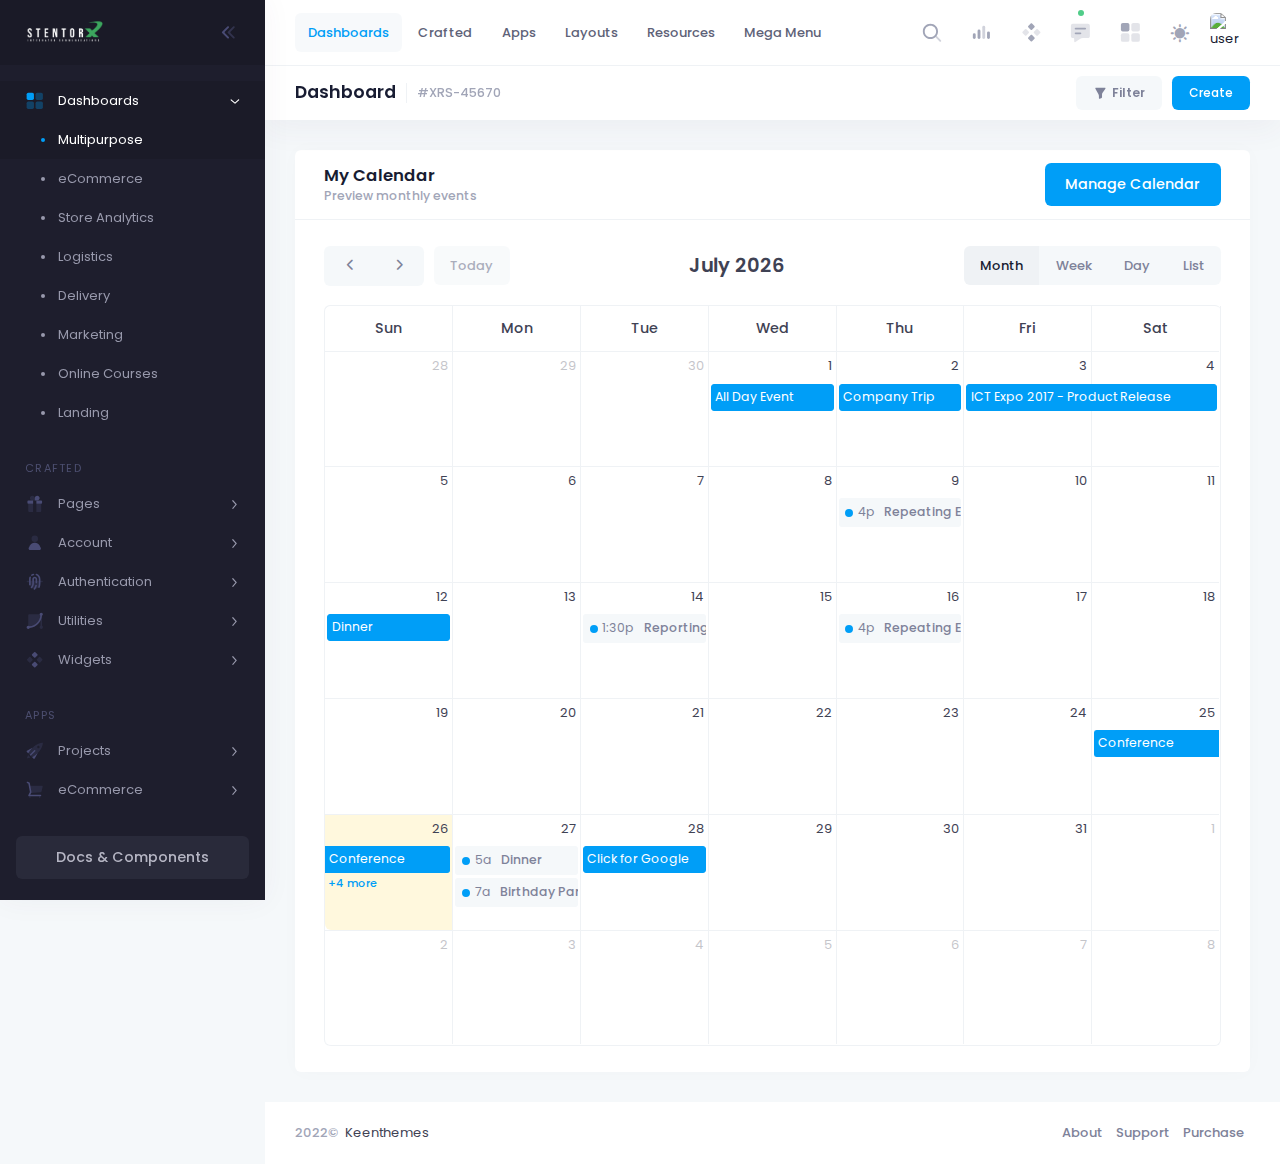
==== commit d46a4e2c: "Update admin.html" ====
--- a/admin.html
+++ b/admin.html
@@ -4,7 +4,7 @@
 	<head><base href="">
 		<title>Admin</title>
 		<meta charset="utf-8" />
-		<link rel="canonical" href="https://preview.keenthemes.com/metronic8" />
+		<!-- <link rel="canonical" href="https://preview.keenthemes.com/metronic8" /> -->
 		<link rel="shortcut icon" href="assets/media/Logo/favicon.png" />
 		<!--begin::Fonts-->
 		<link rel="stylesheet" href="https://fonts.googleapis.com/css?family=Poppins:300,400,500,600,700" />
@@ -5938,9 +5938,9 @@
 													<!--end::Avatar-->
 													<!--begin::Username-->
 													<div class="d-flex flex-column">
-														<div class="fw-bolder d-flex align-items-center fs-5 user-profile-name">Max Smith
+														<div class="fw-bolder d-flex align-items-center fs-5 user-profile-name">
 														<span class="badge badge-light-success fw-bolder fs-8 px-2 py-1 ms-2">Pro</span></div>
-														<a href="#" class="fw-bold text-muted text-hover-primary fs-7">max@kt.com</a>
+														<a href="#" class="fw-bold text-muted text-hover-primary fs-7 user-profile-email"></a>
 													</div>
 													<!--end::Username-->
 												</div>
@@ -8267,21 +8267,6 @@
 		</div>
 		<!--end::Help drawer-->
 		<!--end::Engage drawers-->
-		<!--begin::Engage toolbar-->
-		<div class="engage-toolbar d-flex position-fixed px-5 fw-bolder zindex-2 top-50 end-0 transform-90 mt-20 gap-2">
-			<!--begin::Demos drawer toggle-->
-			<button id="kt_engage_demos_toggle" class="engage-demos-toggle btn btn-flex h-35px bg-body btn-color-gray-700 btn-active-color-gray-900 shadow-sm fs-6 px-4 rounded-top-0" title="Check out 21 more demos" data-bs-toggle="tooltip" data-bs-placement="left" data-bs-dismiss="click" data-bs-trigger="hover">
-				<span id="kt_engage_demos_label">Demos</span>
-			</button>
-			<!--end::Demos drawer toggle-->
-			<!--begin::Help drawer toggle-->
-			<button id="kt_help_toggle" class="engage-help-toggle btn btn-flex h-35px bg-body btn-color-gray-700 btn-active-color-gray-900 shadow-sm px-5 rounded-top-0" title="Learn &amp; Get Inspired" data-bs-toggle="tooltip" data-bs-placement="left" data-bs-dismiss="click" data-bs-trigger="hover">Help</button>
-			<!--end::Help drawer toggle-->
-			<!--begin::Purchase link-->
-			<a href="https://1.envato.market/EA4JP" target="_blank" class="engage-purchase-link btn btn-color-gray-700 bg-body btn-active-color-gray-900' btn-flex h-35px px-5 shadow-sm rounded-top-0">Buy now</a>
-			<!--end::Purchase link-->
-		</div>
-		<!--end::Engage toolbar-->
 		<!--begin::Scrolltop-->
 		<div id="kt_scrolltop" class="scrolltop" data-kt-scrolltop="true">
 			<!--begin::Svg Icon | path: icons/duotune/arrows/arr066.svg-->
@@ -9621,8 +9606,8 @@
 										<!--end::Avatar-->
 										<!--begin::Details-->
 										<div class="ms-5">
-											<a href="#" class="fs-5 fw-bolder text-gray-900 text-hover-primary mb-2 user-profile-name">Max Smith</a>
-											<div class="fw-bold text-muted">max@kt.com</div>
+											<a href="#" class="fs-5 fw-bolder text-gray-900 text-hover-primary mb-2 user-profile-name"></a>
+											<div class="fw-bold text-muted user-profile-email"></div>
 										</div>
 										<!--end::Details-->
 									</div>
@@ -10175,8 +10160,8 @@
 											<!--end::Avatar-->
 											<!--begin::Info-->
 											<div class="fw-bold">
-												<span class="fs-6 text-gray-800 me-2 user-profile-name">Max Smith</span>
-												<span class="badge badge-light">Software Enginer</span>
+												<span class="fs-6 text-gray-800 me-2 user-profile-name"></span>
+												<span class="badge badge-light">Designation</span>
 											</div>
 											<!--end::Info-->
 										</a>
@@ -10307,8 +10292,8 @@
 												<!--end::Avatar-->
 												<!--begin::Details-->
 												<div class="ms-5">
-													<a href="#" class="fs-5 fw-bolder text-gray-900 text-hover-primary mb-2 user-profile-name">Max Smith</a>
-													<div class="fw-bold text-muted">max@kt.com</div>
+													<a href="#" class="fs-5 fw-bolder text-gray-900 text-hover-primary mb-2 user-profile-name"></a>
+													<div class="fw-bold text-muted user-profile-email"></div>
 												</div>
 												<!--end::Details-->
 											</div>
--- a/assets/plugins/global/plugins.bundle.css
+++ b/assets/plugins/global/plugins.bundle.css
@@ -1,9 +1,31766 @@
-@charset "UTF-8";.select2-container{box-sizing:border-box;display:inline-block;margin:0;position:relative;vertical-align:middle}.select2-container .select2-selection--single{box-sizing:border-box;cursor:pointer;display:block;height:28px;user-select:none;-webkit-user-select:none}.select2-container .select2-selection--single .select2-selection__rendered{display:block;padding-left:8px;padding-right:20px;overflow:hidden;text-overflow:ellipsis;white-space:nowrap}.select2-container .select2-selection--single .select2-selection__clear{background-color:transparent;border:none;font-size:1em}.select2-container[dir=rtl] .select2-selection--single .select2-selection__rendered{padding-right:8px;padding-left:20px}.select2-container .select2-selection--multiple{box-sizing:border-box;cursor:pointer;display:block;min-height:32px;user-select:none;-webkit-user-select:none}.select2-container .select2-selection--multiple .select2-selection__rendered{display:inline;list-style:none;padding:0}.select2-container .select2-selection--multiple .select2-selection__clear{background-color:transparent;border:none;font-size:1em}.select2-container .select2-search--inline .select2-search__field{box-sizing:border-box;border:none;font-size:100%;margin-top:5px;margin-left:5px;padding:0;max-width:100%;resize:none;height:18px;vertical-align:bottom;font-family:sans-serif;overflow:hidden;word-break:keep-all}.select2-container .select2-search--inline .select2-search__field::-webkit-search-cancel-button{-webkit-appearance:none}.select2-dropdown{background-color:#fff;border:1px solid #aaa;border-radius:4px;box-sizing:border-box;display:block;position:absolute;left:-100000px;width:100%;z-index:1051}.select2-results{display:block}.select2-results__options{list-style:none;margin:0;padding:0}.select2-results__option{padding:6px;user-select:none;-webkit-user-select:none}.select2-results__option--selectable{cursor:pointer}.select2-container--open .select2-dropdown{left:0}.select2-container--open .select2-dropdown--above{border-bottom:none;border-bottom-left-radius:0;border-bottom-right-radius:0}.select2-container--open .select2-dropdown--below{border-top:none;border-top-left-radius:0;border-top-right-radius:0}.select2-search--dropdown{display:block;padding:4px}.select2-search--dropdown .select2-search__field{padding:4px;width:100%;box-sizing:border-box}.select2-search--dropdown .select2-search__field::-webkit-search-cancel-button{-webkit-appearance:none}.select2-search--dropdown.select2-search--hide{display:none}.select2-close-mask{border:0;margin:0;padding:0;display:block;position:fixed;left:0;top:0;min-height:100%;min-width:100%;height:auto;width:auto;opacity:0;z-index:99;background-color:#fff}.select2-hidden-accessible{border:0!important;clip:rect(0 0 0 0)!important;-webkit-clip-path:inset(50%)!important;clip-path:inset(50%)!important;height:1px!important;overflow:hidden!important;padding:0!important;position:absolute!important;width:1px!important;white-space:nowrap!important}.select2-container--default .select2-selection--single{background-color:#fff;border:1px solid #aaa;border-radius:4px}.select2-container--default .select2-selection--single .select2-selection__rendered{color:#444;line-height:28px}.select2-container--default .select2-selection--single .select2-selection__clear{cursor:pointer;float:right;font-weight:700;height:26px;margin-right:20px;padding-right:0}.select2-container--default .select2-selection--single .select2-selection__placeholder{color:#999}.select2-container--default .select2-selection--single .select2-selection__arrow{height:26px;position:absolute;top:1px;right:1px;width:20px}.select2-container--default .select2-selection--single .select2-selection__arrow b{border-color:#888 transparent transparent transparent;border-style:solid;border-width:5px 4px 0 4px;height:0;left:50%;margin-left:-4px;margin-top:-2px;position:absolute;top:50%;width:0}.select2-container--default[dir=rtl] .select2-selection--single .select2-selection__clear{float:left}.select2-container--default[dir=rtl] .select2-selection--single .select2-selection__arrow{left:1px;right:auto}.select2-container--default.select2-container--disabled .select2-selection--single{background-color:#eee;cursor:default}.select2-container--default.select2-container--disabled .select2-selection--single .select2-selection__clear{display:none}.select2-container--default.select2-container--open .select2-selection--single .select2-selection__arrow b{border-color:transparent transparent #888 transparent;border-width:0 4px 5px 4px}.select2-container--default .select2-selection--multiple{background-color:#fff;border:1px solid #aaa;border-radius:4px;cursor:text;padding-bottom:5px;padding-right:5px;position:relative}.select2-container--default .select2-selection--multiple.select2-selection--clearable{padding-right:25px}.select2-container--default .select2-selection--multiple .select2-selection__clear{cursor:pointer;font-weight:700;height:20px;margin-right:10px;margin-top:5px;position:absolute;right:0;padding:1px}.select2-container--default .select2-selection--multiple .select2-selection__choice{background-color:#e4e4e4;border:1px solid #aaa;border-radius:4px;box-sizing:border-box;display:inline-block;margin-left:5px;margin-top:5px;padding:0;padding-left:20px;position:relative;max-width:100%;overflow:hidden;text-overflow:ellipsis;vertical-align:bottom;white-space:nowrap}.select2-container--default .select2-selection--multiple .select2-selection__choice__display{cursor:default;padding-left:2px;padding-right:5px}.select2-container--default .select2-selection--multiple .select2-selection__choice__remove{background-color:transparent;border:none;border-right:1px solid #aaa;border-top-left-radius:4px;border-bottom-left-radius:4px;color:#999;cursor:pointer;font-size:1em;font-weight:700;padding:0 4px;position:absolute;left:0;top:0}.select2-container--default .select2-selection--multiple .select2-selection__choice__remove:focus,.select2-container--default .select2-selection--multiple .select2-selection__choice__remove:hover{background-color:#f1f1f1;color:#333;outline:0}.select2-container--default[dir=rtl] .select2-selection--multiple .select2-selection__choice{margin-left:5px;margin-right:auto}.select2-container--default[dir=rtl] .select2-selection--multiple .select2-selection__choice__display{padding-left:5px;padding-right:2px}.select2-container--default[dir=rtl] .select2-selection--multiple .select2-selection__choice__remove{border-left:1px solid #aaa;border-right:none;border-top-left-radius:0;border-bottom-left-radius:0;border-top-right-radius:4px;border-bottom-right-radius:4px}.select2-container--default[dir=rtl] .select2-selection--multiple .select2-selection__clear{float:left;margin-left:10px;margin-right:auto}.select2-container--default.select2-container--focus .select2-selection--multiple{border:solid #000 1px;outline:0}.select2-container--default.select2-container--disabled .select2-selection--multiple{background-color:#eee;cursor:default}.select2-container--default.select2-container--disabled .select2-selection__choice__remove{display:none}.select2-container--default.select2-container--open.select2-container--above .select2-selection--multiple,.select2-container--default.select2-container--open.select2-container--above .select2-selection--single{border-top-left-radius:0;border-top-right-radius:0}.select2-container--default.select2-container--open.select2-container--below .select2-selection--multiple,.select2-container--default.select2-container--open.select2-container--below .select2-selection--single{border-bottom-left-radius:0;border-bottom-right-radius:0}.select2-container--default .select2-search--dropdown .select2-search__field{border:1px solid #aaa}.select2-container--default .select2-search--inline .select2-search__field{background:0 0;border:none;outline:0;box-shadow:none;-webkit-appearance:textfield}.select2-container--default .select2-results>.select2-results__options{max-height:200px;overflow-y:auto}.select2-container--default .select2-results__option .select2-results__option{padding-left:1em}.select2-container--default .select2-results__option .select2-results__option .select2-results__group{padding-left:0}.select2-container--default .select2-results__option .select2-results__option .select2-results__option{margin-left:-1em;padding-left:2em}.select2-container--default .select2-results__option .select2-results__option .select2-results__option .select2-results__option{margin-left:-2em;padding-left:3em}.select2-container--default .select2-results__option .select2-results__option .select2-results__option .select2-results__option .select2-results__option{margin-left:-3em;padding-left:4em}.select2-container--default .select2-results__option .select2-results__option .select2-results__option .select2-results__option .select2-results__option .select2-results__option{margin-left:-4em;padding-left:5em}.select2-container--default .select2-results__option .select2-results__option .select2-results__option .select2-results__option .select2-results__option .select2-results__option .select2-results__option{margin-left:-5em;padding-left:6em}.select2-container--default .select2-results__option--group{padding:0}.select2-container--default .select2-results__option--disabled{color:#999}.select2-container--default .select2-results__option--selected{background-color:#ddd}.select2-container--default .select2-results__option--highlighted.select2-results__option--selectable{background-color:#5897fb;color:#fff}.select2-container--default .select2-results__group{cursor:default;display:block;padding:6px}.select2-container--classic .select2-selection--single{background-color:#f7f7f7;border:1px solid #aaa;border-radius:4px;outline:0;background-image:-webkit-linear-gradient(top,#fff 50%,#eee 100%);background-image:-o-linear-gradient(top,#fff 50%,#eee 100%);background-image:linear-gradient(to bottom,#fff 50%,#eee 100%);background-repeat:repeat-x}.select2-container--classic .select2-selection--single:focus{border:1px solid #5897fb}.select2-container--classic .select2-selection--single .select2-selection__rendered{color:#444;line-height:28px}.select2-container--classic .select2-selection--single .select2-selection__clear{cursor:pointer;float:right;font-weight:700;height:26px;margin-right:20px}.select2-container--classic .select2-selection--single .select2-selection__placeholder{color:#999}.select2-container--classic .select2-selection--single .select2-selection__arrow{background-color:#ddd;border:none;border-left:1px solid #aaa;border-top-right-radius:4px;border-bottom-right-radius:4px;height:26px;position:absolute;top:1px;right:1px;width:20px;background-image:-webkit-linear-gradient(top,#eee 50%,#ccc 100%);background-image:-o-linear-gradient(top,#eee 50%,#ccc 100%);background-image:linear-gradient(to bottom,#eee 50%,#ccc 100%);background-repeat:repeat-x}.select2-container--classic .select2-selection--single .select2-selection__arrow b{border-color:#888 transparent transparent transparent;border-style:solid;border-width:5px 4px 0 4px;height:0;left:50%;margin-left:-4px;margin-top:-2px;position:absolute;top:50%;width:0}.select2-container--classic[dir=rtl] .select2-selection--single .select2-selection__clear{float:left}.select2-container--classic[dir=rtl] .select2-selection--single .select2-selection__arrow{border:none;border-right:1px solid #aaa;border-radius:0;border-top-left-radius:4px;border-bottom-left-radius:4px;left:1px;right:auto}.select2-container--classic.select2-container--open .select2-selection--single{border:1px solid #5897fb}.select2-container--classic.select2-container--open .select2-selection--single .select2-selection__arrow{background:0 0;border:none}.select2-container--classic.select2-container--open .select2-selection--single .select2-selection__arrow b{border-color:transparent transparent #888 transparent;border-width:0 4px 5px 4px}.select2-container--classic.select2-container--open.select2-container--above .select2-selection--single{border-top:none;border-top-left-radius:0;border-top-right-radius:0;background-image:-webkit-linear-gradient(top,#fff 0,#eee 50%);background-image:-o-linear-gradient(top,#fff 0,#eee 50%);background-image:linear-gradient(to bottom,#fff 0,#eee 50%);background-repeat:repeat-x}.select2-container--classic.select2-container--open.select2-container--below .select2-selection--single{border-bottom:none;border-bottom-left-radius:0;border-bottom-right-radius:0;background-image:-webkit-linear-gradient(top,#eee 50%,#fff 100%);background-image:-o-linear-gradient(top,#eee 50%,#fff 100%);background-image:linear-gradient(to bottom,#eee 50%,#fff 100%);background-repeat:repeat-x}.select2-container--classic .select2-selection--multiple{background-color:#fff;border:1px solid #aaa;border-radius:4px;cursor:text;outline:0;padding-bottom:5px;padding-right:5px}.select2-container--classic .select2-selection--multiple:focus{border:1px solid #5897fb}.select2-container--classic .select2-selection--multiple .select2-selection__clear{display:none}.select2-container--classic .select2-selection--multiple .select2-selection__choice{background-color:#e4e4e4;border:1px solid #aaa;border-radius:4px;display:inline-block;margin-left:5px;margin-top:5px;padding:0}.select2-container--classic .select2-selection--multiple .select2-selection__choice__display{cursor:default;padding-left:2px;padding-right:5px}.select2-container--classic .select2-selection--multiple .select2-selection__choice__remove{background-color:transparent;border:none;border-top-left-radius:4px;border-bottom-left-radius:4px;color:#888;cursor:pointer;font-size:1em;font-weight:700;padding:0 4px}.select2-container--classic .select2-selection--multiple .select2-selection__choice__remove:hover{color:#555;outline:0}.select2-container--classic[dir=rtl] .select2-selection--multiple .select2-selection__choice{margin-left:5px;margin-right:auto}.select2-container--classic[dir=rtl] .select2-selection--multiple .select2-selection__choice__display{padding-left:5px;padding-right:2px}.select2-container--classic[dir=rtl] .select2-selection--multiple .select2-selection__choice__remove{border-top-left-radius:0;border-bottom-left-radius:0;border-top-right-radius:4px;border-bottom-right-radius:4px}.select2-container--classic.select2-container--open .select2-selection--multiple{border:1px solid #5897fb}.select2-container--classic.select2-container--open.select2-container--above .select2-selection--multiple{border-top:none;border-top-left-radius:0;border-top-right-radius:0}.select2-container--classic.select2-container--open.select2-container--below .select2-selection--multiple{border-bottom:none;border-bottom-left-radius:0;border-bottom-right-radius:0}.select2-container--classic .select2-search--dropdown .select2-search__field{border:1px solid #aaa;outline:0}.select2-container--classic .select2-search--inline .select2-search__field{outline:0;box-shadow:none}.select2-container--classic .select2-dropdown{background-color:#fff;border:1px solid transparent}.select2-container--classic .select2-dropdown--above{border-bottom:none}.select2-container--classic .select2-dropdown--below{border-top:none}.select2-container--classic .select2-results>.select2-results__options{max-height:200px;overflow-y:auto}.select2-container--classic .select2-results__option--group{padding:0}.select2-container--classic .select2-results__option--disabled{color:grey}.select2-container--classic .select2-results__option--highlighted.select2-results__option--selectable{background-color:#3875d7;color:#fff}.select2-container--classic .select2-results__group{cursor:default;display:block;padding:6px}.select2-container--classic.select2-container--open .select2-dropdown{border-color:#5897fb}.flatpickr-calendar{background:0 0;opacity:0;display:none;text-align:center;visibility:hidden;padding:0;-webkit-animation:none;animation:none;direction:ltr;border:0;font-size:14px;line-height:24px;border-radius:5px;position:absolute;width:307.875px;-webkit-box-sizing:border-box;box-sizing:border-box;-ms-touch-action:manipulation;touch-action:manipulation;background:#fff;-webkit-box-shadow:1px 0 0 #e6e6e6,-1px 0 0 #e6e6e6,0 1px 0 #e6e6e6,0 -1px 0 #e6e6e6,0 3px 13px rgba(0,0,0,.08);box-shadow:1px 0 0 #e6e6e6,-1px 0 0 #e6e6e6,0 1px 0 #e6e6e6,0 -1px 0 #e6e6e6,0 3px 13px rgba(0,0,0,.08)}.flatpickr-calendar.inline,.flatpickr-calendar.open{opacity:1;max-height:640px;visibility:visible}.flatpickr-calendar.open{display:inline-block;z-index:99999}.flatpickr-calendar.animate.open{-webkit-animation:fpFadeInDown .3s cubic-bezier(.23,1,.32,1);animation:fpFadeInDown .3s cubic-bezier(.23,1,.32,1)}.flatpickr-calendar.inline{display:block;position:relative;top:2px}.flatpickr-calendar.static{position:absolute;top:calc(100% + 2px)}.flatpickr-calendar.static.open{z-index:999;display:block}.flatpickr-calendar.multiMonth .flatpickr-days .dayContainer:nth-child(n+1) .flatpickr-day.inRange:nth-child(7n+7){-webkit-box-shadow:none!important;box-shadow:none!important}.flatpickr-calendar.multiMonth .flatpickr-days .dayContainer:nth-child(n+2) .flatpickr-day.inRange:nth-child(7n+1){-webkit-box-shadow:-2px 0 0 #e6e6e6,5px 0 0 #e6e6e6;box-shadow:-2px 0 0 #e6e6e6,5px 0 0 #e6e6e6}.flatpickr-calendar .hasTime .dayContainer,.flatpickr-calendar .hasWeeks .dayContainer{border-bottom:0;border-bottom-right-radius:0;border-bottom-left-radius:0}.flatpickr-calendar .hasWeeks .dayContainer{border-left:0}.flatpickr-calendar.hasTime .flatpickr-time{height:40px;border-top:1px solid #e6e6e6}.flatpickr-calendar.noCalendar.hasTime .flatpickr-time{height:auto}.flatpickr-calendar:after,.flatpickr-calendar:before{position:absolute;display:block;pointer-events:none;border:solid transparent;content:"";height:0;width:0;left:22px}.flatpickr-calendar.arrowRight:after,.flatpickr-calendar.arrowRight:before,.flatpickr-calendar.rightMost:after,.flatpickr-calendar.rightMost:before{left:auto;right:22px}.flatpickr-calendar.arrowCenter:after,.flatpickr-calendar.arrowCenter:before{left:50%;right:50%}.flatpickr-calendar:before{border-width:5px;margin:0 -5px}.flatpickr-calendar:after{border-width:4px;margin:0 -4px}.flatpickr-calendar.arrowTop:after,.flatpickr-calendar.arrowTop:before{bottom:100%}.flatpickr-calendar.arrowTop:before{border-bottom-color:#e6e6e6}.flatpickr-calendar.arrowTop:after{border-bottom-color:#fff}.flatpickr-calendar.arrowBottom:after,.flatpickr-calendar.arrowBottom:before{top:100%}.flatpickr-calendar.arrowBottom:before{border-top-color:#e6e6e6}.flatpickr-calendar.arrowBottom:after{border-top-color:#fff}.flatpickr-calendar:focus{outline:0}.flatpickr-wrapper{position:relative;display:inline-block}.flatpickr-months{display:-webkit-box;display:-webkit-flex;display:-ms-flexbox;display:flex}.flatpickr-months .flatpickr-month{background:0 0;color:rgba(0,0,0,.9);fill:rgba(0,0,0,.9);height:34px;line-height:1;text-align:center;position:relative;-webkit-user-select:none;-moz-user-select:none;-ms-user-select:none;user-select:none;overflow:hidden;-webkit-box-flex:1;-webkit-flex:1;-ms-flex:1;flex:1}.flatpickr-months .flatpickr-next-month,.flatpickr-months .flatpickr-prev-month{text-decoration:none;cursor:pointer;position:absolute;top:0;height:34px;padding:10px;z-index:3;color:rgba(0,0,0,.9);fill:rgba(0,0,0,.9)}.flatpickr-months .flatpickr-next-month.flatpickr-disabled,.flatpickr-months .flatpickr-prev-month.flatpickr-disabled{display:none}.flatpickr-months .flatpickr-next-month i,.flatpickr-months .flatpickr-prev-month i{position:relative}.flatpickr-months .flatpickr-next-month.flatpickr-prev-month,.flatpickr-months .flatpickr-prev-month.flatpickr-prev-month{left:0}.flatpickr-months .flatpickr-next-month.flatpickr-next-month,.flatpickr-months .flatpickr-prev-month.flatpickr-next-month{right:0}.flatpickr-months .flatpickr-next-month:hover,.flatpickr-months .flatpickr-prev-month:hover{color:#959ea9}.flatpickr-months .flatpickr-next-month:hover svg,.flatpickr-months .flatpickr-prev-month:hover svg{fill:#f64747}.flatpickr-months .flatpickr-next-month svg,.flatpickr-months .flatpickr-prev-month svg{width:14px;height:14px}.flatpickr-months .flatpickr-next-month svg path,.flatpickr-months .flatpickr-prev-month svg path{-webkit-transition:fill .1s;transition:fill .1s;fill:inherit}.numInputWrapper{position:relative;height:auto}.numInputWrapper input,.numInputWrapper span{display:inline-block}.numInputWrapper input{width:100%}.numInputWrapper input::-ms-clear{display:none}.numInputWrapper input::-webkit-inner-spin-button,.numInputWrapper input::-webkit-outer-spin-button{margin:0;-webkit-appearance:none}.numInputWrapper span{position:absolute;right:0;width:14px;padding:0 4px 0 2px;height:50%;line-height:50%;opacity:0;cursor:pointer;border:1px solid rgba(57,57,57,.15);-webkit-box-sizing:border-box;box-sizing:border-box}.numInputWrapper span:hover{background:rgba(0,0,0,.1)}.numInputWrapper span:active{background:rgba(0,0,0,.2)}.numInputWrapper span:after{display:block;content:"";position:absolute}.numInputWrapper span.arrowUp{top:0;border-bottom:0}.numInputWrapper span.arrowUp:after{border-left:4px solid transparent;border-right:4px solid transparent;border-bottom:4px solid rgba(57,57,57,.6);top:26%}.numInputWrapper span.arrowDown{top:50%}.numInputWrapper span.arrowDown:after{border-left:4px solid transparent;border-right:4px solid transparent;border-top:4px solid rgba(57,57,57,.6);top:40%}.numInputWrapper span svg{width:inherit;height:auto}.numInputWrapper span svg path{fill:rgba(0,0,0,.5)}.numInputWrapper:hover{background:rgba(0,0,0,.05)}.numInputWrapper:hover span{opacity:1}.flatpickr-current-month{font-size:135%;line-height:inherit;font-weight:300;color:inherit;position:absolute;width:75%;left:12.5%;padding:7.48px 0 0 0;line-height:1;height:34px;display:inline-block;text-align:center;-webkit-transform:translate3d(0,0,0);transform:translate3d(0,0,0)}.flatpickr-current-month span.cur-month{font-family:inherit;font-weight:700;color:inherit;display:inline-block;margin-left:.5ch;padding:0}.flatpickr-current-month span.cur-month:hover{background:rgba(0,0,0,.05)}.flatpickr-current-month .numInputWrapper{width:6ch;display:inline-block}.flatpickr-current-month .numInputWrapper span.arrowUp:after{border-bottom-color:rgba(0,0,0,.9)}.flatpickr-current-month .numInputWrapper span.arrowDown:after{border-top-color:rgba(0,0,0,.9)}.flatpickr-current-month input.cur-year{background:0 0;-webkit-box-sizing:border-box;box-sizing:border-box;color:inherit;cursor:text;padding:0 0 0 .5ch;margin:0;display:inline-block;font-size:inherit;font-family:inherit;font-weight:300;line-height:inherit;height:auto;border:0;border-radius:0;vertical-align:initial;-webkit-appearance:textfield;-moz-appearance:textfield;appearance:textfield}.flatpickr-current-month input.cur-year:focus{outline:0}.flatpickr-current-month input.cur-year[disabled],.flatpickr-current-month input.cur-year[disabled]:hover{font-size:100%;color:rgba(0,0,0,.5);background:0 0;pointer-events:none}.flatpickr-current-month .flatpickr-monthDropdown-months{appearance:menulist;background:0 0;border:none;border-radius:0;box-sizing:border-box;color:inherit;cursor:pointer;font-size:inherit;font-family:inherit;font-weight:300;height:auto;line-height:inherit;margin:-1px 0 0 0;outline:0;padding:0 0 0 .5ch;position:relative;vertical-align:initial;-webkit-box-sizing:border-box;-webkit-appearance:menulist;-moz-appearance:menulist;width:auto}.flatpickr-current-month .flatpickr-monthDropdown-months:active,.flatpickr-current-month .flatpickr-monthDropdown-months:focus{outline:0}.flatpickr-current-month .flatpickr-monthDropdown-months:hover{background:rgba(0,0,0,.05)}.flatpickr-current-month .flatpickr-monthDropdown-months .flatpickr-monthDropdown-month{background-color:transparent;outline:0;padding:0}.flatpickr-weekdays{background:0 0;text-align:center;overflow:hidden;width:100%;display:-webkit-box;display:-webkit-flex;display:-ms-flexbox;display:flex;-webkit-box-align:center;-webkit-align-items:center;-ms-flex-align:center;align-items:center;height:28px}.flatpickr-weekdays .flatpickr-weekdaycontainer{display:-webkit-box;display:-webkit-flex;display:-ms-flexbox;display:flex;-webkit-box-flex:1;-webkit-flex:1;-ms-flex:1;flex:1}span.flatpickr-weekday{cursor:default;font-size:90%;background:0 0;color:rgba(0,0,0,.54);line-height:1;margin:0;text-align:center;display:block;-webkit-box-flex:1;-webkit-flex:1;-ms-flex:1;flex:1;font-weight:bolder}.dayContainer,.flatpickr-weeks{padding:1px 0 0 0}.flatpickr-days{position:relative;overflow:hidden;display:-webkit-box;display:-webkit-flex;display:-ms-flexbox;display:flex;-webkit-box-align:start;-webkit-align-items:flex-start;-ms-flex-align:start;align-items:flex-start;width:307.875px}.flatpickr-days:focus{outline:0}.dayContainer{padding:0;outline:0;text-align:left;width:307.875px;min-width:307.875px;max-width:307.875px;-webkit-box-sizing:border-box;box-sizing:border-box;display:inline-block;display:-ms-flexbox;display:-webkit-box;display:-webkit-flex;display:flex;-webkit-flex-wrap:wrap;flex-wrap:wrap;-ms-flex-wrap:wrap;-ms-flex-pack:justify;-webkit-justify-content:space-around;justify-content:space-around;-webkit-transform:translate3d(0,0,0);transform:translate3d(0,0,0);opacity:1}.dayContainer+.dayContainer{-webkit-box-shadow:-1px 0 0 #e6e6e6;box-shadow:-1px 0 0 #e6e6e6}.flatpickr-day{background:0 0;border:1px solid transparent;border-radius:150px;-webkit-box-sizing:border-box;box-sizing:border-box;color:#393939;cursor:pointer;font-weight:400;width:14.2857143%;-webkit-flex-basis:14.2857143%;-ms-flex-preferred-size:14.2857143%;flex-basis:14.2857143%;max-width:39px;height:39px;line-height:39px;margin:0;display:inline-block;position:relative;-webkit-box-pack:center;-webkit-justify-content:center;-ms-flex-pack:center;justify-content:center;text-align:center}.flatpickr-day.inRange,.flatpickr-day.nextMonthDay.inRange,.flatpickr-day.nextMonthDay.today.inRange,.flatpickr-day.nextMonthDay:focus,.flatpickr-day.nextMonthDay:hover,.flatpickr-day.prevMonthDay.inRange,.flatpickr-day.prevMonthDay.today.inRange,.flatpickr-day.prevMonthDay:focus,.flatpickr-day.prevMonthDay:hover,.flatpickr-day.today.inRange,.flatpickr-day:focus,.flatpickr-day:hover{cursor:pointer;outline:0;background:#e6e6e6;border-color:#e6e6e6}.flatpickr-day.today{border-color:#959ea9}.flatpickr-day.today:focus,.flatpickr-day.today:hover{border-color:#959ea9;background:#959ea9;color:#fff}.flatpickr-day.endRange,.flatpickr-day.endRange.inRange,.flatpickr-day.endRange.nextMonthDay,.flatpickr-day.endRange.prevMonthDay,.flatpickr-day.endRange:focus,.flatpickr-day.endRange:hover,.flatpickr-day.selected,.flatpickr-day.selected.inRange,.flatpickr-day.selected.nextMonthDay,.flatpickr-day.selected.prevMonthDay,.flatpickr-day.selected:focus,.flatpickr-day.selected:hover,.flatpickr-day.startRange,.flatpickr-day.startRange.inRange,.flatpickr-day.startRange.nextMonthDay,.flatpickr-day.startRange.prevMonthDay,.flatpickr-day.startRange:focus,.flatpickr-day.startRange:hover{background:#569ff7;-webkit-box-shadow:none;box-shadow:none;color:#fff;border-color:#569ff7}.flatpickr-day.endRange.startRange,.flatpickr-day.selected.startRange,.flatpickr-day.startRange.startRange{border-radius:50px 0 0 50px}.flatpickr-day.endRange.endRange,.flatpickr-day.selected.endRange,.flatpickr-day.startRange.endRange{border-radius:0 50px 50px 0}.flatpickr-day.endRange.startRange+.endRange:not(:nth-child(7n+1)),.flatpickr-day.selected.startRange+.endRange:not(:nth-child(7n+1)),.flatpickr-day.startRange.startRange+.endRange:not(:nth-child(7n+1)){-webkit-box-shadow:-10px 0 0 #569ff7;box-shadow:-10px 0 0 #569ff7}.flatpickr-day.endRange.startRange.endRange,.flatpickr-day.selected.startRange.endRange,.flatpickr-day.startRange.startRange.endRange{border-radius:50px}.flatpickr-day.inRange{border-radius:0;-webkit-box-shadow:-5px 0 0 #e6e6e6,5px 0 0 #e6e6e6;box-shadow:-5px 0 0 #e6e6e6,5px 0 0 #e6e6e6}.flatpickr-day.flatpickr-disabled,.flatpickr-day.flatpickr-disabled:hover,.flatpickr-day.nextMonthDay,.flatpickr-day.notAllowed,.flatpickr-day.notAllowed.nextMonthDay,.flatpickr-day.notAllowed.prevMonthDay,.flatpickr-day.prevMonthDay{color:rgba(57,57,57,.3);background:0 0;border-color:transparent;cursor:default}.flatpickr-day.flatpickr-disabled,.flatpickr-day.flatpickr-disabled:hover{cursor:not-allowed;color:rgba(57,57,57,.1)}.flatpickr-day.week.selected{border-radius:0;-webkit-box-shadow:-5px 0 0 #569ff7,5px 0 0 #569ff7;box-shadow:-5px 0 0 #569ff7,5px 0 0 #569ff7}.flatpickr-day.hidden{visibility:hidden}.rangeMode .flatpickr-day{margin-top:1px}.flatpickr-weekwrapper{float:left}.flatpickr-weekwrapper .flatpickr-weeks{padding:0 12px;-webkit-box-shadow:1px 0 0 #e6e6e6;box-shadow:1px 0 0 #e6e6e6}.flatpickr-weekwrapper .flatpickr-weekday{float:none;width:100%;line-height:28px}.flatpickr-weekwrapper span.flatpickr-day,.flatpickr-weekwrapper span.flatpickr-day:hover{display:block;width:100%;max-width:none;color:rgba(57,57,57,.3);background:0 0;cursor:default;border:none}.flatpickr-innerContainer{display:block;display:-webkit-box;display:-webkit-flex;display:-ms-flexbox;display:flex;-webkit-box-sizing:border-box;box-sizing:border-box;overflow:hidden}.flatpickr-rContainer{display:inline-block;padding:0;-webkit-box-sizing:border-box;box-sizing:border-box}.flatpickr-time{text-align:center;outline:0;display:block;height:0;line-height:40px;max-height:40px;-webkit-box-sizing:border-box;box-sizing:border-box;overflow:hidden;display:-webkit-box;display:-webkit-flex;display:-ms-flexbox;display:flex}.flatpickr-time:after{content:"";display:table;clear:both}.flatpickr-time .numInputWrapper{-webkit-box-flex:1;-webkit-flex:1;-ms-flex:1;flex:1;width:40%;height:40px;float:left}.flatpickr-time .numInputWrapper span.arrowUp:after{border-bottom-color:#393939}.flatpickr-time .numInputWrapper span.arrowDown:after{border-top-color:#393939}.flatpickr-time.hasSeconds .numInputWrapper{width:26%}.flatpickr-time.time24hr .numInputWrapper{width:49%}.flatpickr-time input{background:0 0;-webkit-box-shadow:none;box-shadow:none;border:0;border-radius:0;text-align:center;margin:0;padding:0;height:inherit;line-height:inherit;color:#393939;font-size:14px;position:relative;-webkit-box-sizing:border-box;box-sizing:border-box;-webkit-appearance:textfield;-moz-appearance:textfield;appearance:textfield}.flatpickr-time input.flatpickr-hour{font-weight:700}.flatpickr-time input.flatpickr-minute,.flatpickr-time input.flatpickr-second{font-weight:400}.flatpickr-time input:focus{outline:0;border:0}.flatpickr-time .flatpickr-am-pm,.flatpickr-time .flatpickr-time-separator{height:inherit;float:left;line-height:inherit;color:#393939;font-weight:700;width:2%;-webkit-user-select:none;-moz-user-select:none;-ms-user-select:none;user-select:none;-webkit-align-self:center;-ms-flex-item-align:center;align-self:center}.flatpickr-time .flatpickr-am-pm{outline:0;width:18%;cursor:pointer;text-align:center;font-weight:400}.flatpickr-time .flatpickr-am-pm:focus,.flatpickr-time .flatpickr-am-pm:hover,.flatpickr-time input:focus,.flatpickr-time input:hover{background:#eee}.flatpickr-input[readonly]{cursor:pointer}@-webkit-keyframes fpFadeInDown{from{opacity:0;-webkit-transform:translate3d(0,-20px,0);transform:translate3d(0,-20px,0)}to{opacity:1;-webkit-transform:translate3d(0,0,0);transform:translate3d(0,0,0)}}@keyframes fpFadeInDown{from{opacity:0;-webkit-transform:translate3d(0,-20px,0);transform:translate3d(0,-20px,0)}to{opacity:1;-webkit-transform:translate3d(0,0,0);transform:translate3d(0,0,0)}}.fv-sr-only{display:none}.fv-plugins-framework input::-ms-clear,.fv-plugins-framework textarea::-ms-clear{display:none;height:0;width:0}.fv-plugins-icon-container{position:relative}.fv-plugins-icon{position:absolute;right:0;text-align:center;top:0}.fv-plugins-tooltip{max-width:256px;position:absolute;text-align:center;z-index:10000}.fv-plugins-tooltip .fv-plugins-tooltip__content{background:#000;border-radius:3px;color:#eee;padding:8px;position:relative}.fv-plugins-tooltip .fv-plugins-tooltip__content:before{border:8px solid transparent;content:"";position:absolute}.fv-plugins-tooltip--hide{display:none}.fv-plugins-tooltip--top-left{transform:translateY(-8px)}.fv-plugins-tooltip--top-left .fv-plugins-tooltip__content:before{border-top-color:#000;left:8px;top:100%}.fv-plugins-tooltip--top{transform:translateY(-8px)}.fv-plugins-tooltip--top .fv-plugins-tooltip__content:before{border-top-color:#000;left:50%;margin-left:-8px;top:100%}.fv-plugins-tooltip--top-right{transform:translateY(-8px)}.fv-plugins-tooltip--top-right .fv-plugins-tooltip__content:before{border-top-color:#000;right:8px;top:100%}.fv-plugins-tooltip--right{transform:translateX(8px)}.fv-plugins-tooltip--right .fv-plugins-tooltip__content:before{border-right-color:#000;margin-top:-8px;right:100%;top:50%}.fv-plugins-tooltip--bottom-right{transform:translateY(8px)}.fv-plugins-tooltip--bottom-right .fv-plugins-tooltip__content:before{border-bottom-color:#000;bottom:100%;right:8px}.fv-plugins-tooltip--bottom{transform:translateY(8px)}.fv-plugins-tooltip--bottom .fv-plugins-tooltip__content:before{border-bottom-color:#000;bottom:100%;left:50%;margin-left:-8px}.fv-plugins-tooltip--bottom-left{transform:translateY(8px)}.fv-plugins-tooltip--bottom-left .fv-plugins-tooltip__content:before{border-bottom-color:#000;bottom:100%;left:8px}.fv-plugins-tooltip--left{transform:translateX(-8px)}.fv-plugins-tooltip--left .fv-plugins-tooltip__content:before{border-left-color:#000;left:100%;margin-top:-8px;top:50%}.fv-plugins-tooltip-icon{cursor:pointer;pointer-events:inherit}.fv-plugins-bootstrap .fv-help-block{color:#dc3545;font-size:80%;margin-top:.25rem}.fv-plugins-bootstrap .is-invalid~.form-check-label,.fv-plugins-bootstrap .is-valid~.form-check-label{color:inherit}.fv-plugins-bootstrap .has-danger .fv-plugins-icon{color:#dc3545}.fv-plugins-bootstrap .has-success .fv-plugins-icon{color:#28a745}.fv-plugins-bootstrap .fv-plugins-icon{height:38px;line-height:38px;width:38px}.fv-plugins-bootstrap .input-group~.fv-plugins-icon{z-index:3}.fv-plugins-bootstrap .form-group.row .fv-plugins-icon{right:15px}.fv-plugins-bootstrap .form-group.row .fv-plugins-icon-check{top:-7px}.fv-plugins-bootstrap:not(.form-inline) label~.fv-plugins-icon{top:32px}.fv-plugins-bootstrap:not(.form-inline) label~.fv-plugins-icon-check{top:25px}.fv-plugins-bootstrap:not(.form-inline) label.sr-only~.fv-plugins-icon-check{top:-7px}.fv-plugins-bootstrap.form-inline .form-group{align-items:flex-start;flex-direction:column;margin-bottom:auto}.fv-plugins-bootstrap .form-control.is-invalid,.fv-plugins-bootstrap .form-control.is-valid{background-image:none}.fv-plugins-bootstrap3 .help-block{margin-bottom:0}.fv-plugins-bootstrap3 .input-group~.form-control-feedback{z-index:4}.fv-plugins-bootstrap3.form-inline .form-group{vertical-align:top}.fv-plugins-bootstrap5 .fv-plugins-bootstrap5-row-invalid .fv-plugins-icon{color:#dc3545}.fv-plugins-bootstrap5 .fv-plugins-bootstrap5-row-valid .fv-plugins-icon{color:#198754}.fv-plugins-bootstrap5 .fv-plugins-icon{align-items:center;display:flex;justify-content:center;height:38px;width:38px}.fv-plugins-bootstrap5 .input-group~.fv-plugins-icon{z-index:3}.fv-plugins-bootstrap5 .fv-plugins-icon-input-group{right:-38px}.fv-plugins-bootstrap5 .form-floating .fv-plugins-icon{height:58px}.fv-plugins-bootstrap5 .row .fv-plugins-icon{right:12px}.fv-plugins-bootstrap5 .row .fv-plugins-icon-check{top:-7px}.fv-plugins-bootstrap5:not(.fv-plugins-bootstrap5-form-inline) label~.fv-plugins-icon{top:32px}.fv-plugins-bootstrap5:not(.fv-plugins-bootstrap5-form-inline) label~.fv-plugins-icon-check{top:25px}.fv-plugins-bootstrap5:not(.fv-plugins-bootstrap5-form-inline) label.sr-only~.fv-plugins-icon-check{top:-7px}.fv-plugins-bootstrap5.fv-plugins-bootstrap5-form-inline .fv-plugins-icon{right:calc(var(--bs-gutter-x,1.5rem)/ 2)}.fv-plugins-bootstrap5 .form-control.fv-plugins-icon-input.is-invalid,.fv-plugins-bootstrap5 .form-control.fv-plugins-icon-input.is-valid,.fv-plugins-bootstrap5 .form-select.fv-plugins-icon-input.is-invalid,.fv-plugins-bootstrap5 .form-select.fv-plugins-icon-input.is-valid{background-image:none}.fv-plugins-bulma .field.has-addons{flex-wrap:wrap}.fv-plugins-bulma .field.has-addons::after{content:"";width:100%}.fv-plugins-bulma .field.has-addons .fv-plugins-message-container{order:1}.fv-plugins-bulma .icon.fv-plugins-icon-check{top:-4px}.fv-plugins-bulma .fv-has-error .input,.fv-plugins-bulma .fv-has-error .textarea{border:1px solid #ff3860}.fv-plugins-bulma .fv-has-success .input,.fv-plugins-bulma .fv-has-success .textarea{border:1px solid #23d160}.fv-plugins-foundation .fv-plugins-icon{height:39px;line-height:39px;right:0;width:39px}.fv-plugins-foundation .grid-padding-x .fv-plugins-icon{right:15px}.fv-plugins-foundation .fv-plugins-icon-container .cell{position:relative}.fv-plugins-foundation [type=checkbox]~.fv-plugins-icon{top:-7px}.fv-plugins-foundation.fv-stacked-form .fv-plugins-message-container{width:100%}.fv-plugins-foundation.fv-stacked-form fieldset [type=checkbox]~.fv-plugins-icon,.fv-plugins-foundation.fv-stacked-form fieldset [type=radio]~.fv-plugins-icon,.fv-plugins-foundation.fv-stacked-form label .fv-plugins-icon{top:25px}.fv-plugins-foundation .form-error{display:block}.fv-plugins-foundation .fv-row__success .fv-plugins-icon{color:#3adb76}.fv-plugins-foundation .fv-row__error .fv-plugins-icon,.fv-plugins-foundation .fv-row__error fieldset legend,.fv-plugins-foundation .fv-row__error label{color:#cc4b37}.fv-plugins-materialize .fv-plugins-icon{height:42px;line-height:42px;width:42px}.fv-plugins-materialize .fv-plugins-icon-check{top:-10px}.fv-plugins-materialize .fv-invalid-row .fv-plugins-icon,.fv-plugins-materialize .fv-invalid-row .helper-text{color:#f44336}.fv-plugins-materialize .fv-valid-row .fv-plugins-icon,.fv-plugins-materialize .fv-valid-row .helper-text{color:#4caf50}.fv-plugins-milligram .fv-plugins-icon{height:38px;line-height:38px;width:38px}.fv-plugins-milligram .column{position:relative}.fv-plugins-milligram .column .fv-plugins-icon{right:10px}.fv-plugins-milligram .fv-plugins-icon-check{top:-6px}.fv-plugins-milligram .fv-plugins-message-container{margin-bottom:15px}.fv-plugins-milligram.fv-stacked-form .fv-plugins-icon{top:30px}.fv-plugins-milligram.fv-stacked-form .fv-plugins-icon-check{top:24px}.fv-plugins-milligram .fv-invalid-row .fv-help-block,.fv-plugins-milligram .fv-invalid-row .fv-plugins-icon{color:red}.fv-plugins-milligram .fv-valid-row .fv-help-block,.fv-plugins-milligram .fv-valid-row .fv-plugins-icon{color:green}.fv-plugins-mini .fv-plugins-icon{height:42px;line-height:42px;width:42px;top:4px}.fv-plugins-mini .fv-plugins-icon-check{top:-8px}.fv-plugins-mini.fv-stacked-form .fv-plugins-icon{top:28px}.fv-plugins-mini.fv-stacked-form .fv-plugins-icon-check{top:20px}.fv-plugins-mini .fv-plugins-message-container{margin:calc(var(--universal-margin)/ 2)}.fv-plugins-mini .fv-invalid-row .fv-help-block,.fv-plugins-mini .fv-invalid-row .fv-plugins-icon{color:var(--input-invalid-color)}.fv-plugins-mini .fv-valid-row .fv-help-block,.fv-plugins-mini .fv-valid-row .fv-plugins-icon{color:#308732}.fv-plugins-mui .fv-plugins-icon{height:32px;line-height:32px;width:32px;top:15px;right:4px}.fv-plugins-mui .fv-plugins-icon-check{top:-6px;right:-10px}.fv-plugins-mui .fv-plugins-message-container{margin:8px 0}.fv-plugins-mui .fv-invalid-row .fv-help-block,.fv-plugins-mui .fv-invalid-row .fv-plugins-icon{color:#f44336}.fv-plugins-mui .fv-valid-row .fv-help-block,.fv-plugins-mui .fv-valid-row .fv-plugins-icon{color:#4caf50}.fv-plugins-pure .fv-plugins-icon{height:36px;line-height:36px;width:36px}.fv-plugins-pure .fv-has-error .fv-help-block,.fv-plugins-pure .fv-has-error .fv-plugins-icon,.fv-plugins-pure .fv-has-error label{color:#ca3c3c}.fv-plugins-pure .fv-has-success .fv-help-block,.fv-plugins-pure .fv-has-success .fv-plugins-icon,.fv-plugins-pure .fv-has-success label{color:#1cb841}.fv-plugins-pure.pure-form-aligned .fv-help-block{margin-top:5px;margin-left:180px}.fv-plugins-pure.pure-form-aligned .fv-plugins-icon-check{top:-9px}.fv-plugins-pure.pure-form-stacked .pure-control-group{margin-bottom:8px}.fv-plugins-pure.pure-form-stacked .fv-plugins-icon{top:22px}.fv-plugins-pure.pure-form-stacked .fv-plugins-icon-check{top:13px}.fv-plugins-pure.pure-form-stacked .fv-sr-only~.fv-plugins-icon{top:-9px}.fv-plugins-semantic .error .fv-plugins-icon,.fv-plugins-semantic.ui.form .fields.error label{color:#9f3a38}.fv-plugins-semantic .fv-plugins-icon-check{right:7px}.fv-plugins-shoelace .input-group{margin-bottom:0}.fv-plugins-shoelace .fv-plugins-icon{height:32px;line-height:32px;width:32px;top:28px}.fv-plugins-shoelace .row .fv-plugins-icon{right:16px;top:0}.fv-plugins-shoelace .fv-plugins-icon-check{top:24px}.fv-plugins-shoelace .fv-sr-only~.fv-plugins-icon,.fv-plugins-shoelace .fv-sr-only~div .fv-plugins-icon{top:-4px}.fv-plugins-shoelace .input-valid .fv-help-block,.fv-plugins-shoelace .input-valid .fv-plugins-icon{color:#2ecc40}.fv-plugins-shoelace .input-invalid .fv-help-block,.fv-plugins-shoelace .input-invalid .fv-plugins-icon{color:#ff4136}.fv-plugins-spectre .input-group .fv-plugins-icon{z-index:2}.fv-plugins-spectre .form-group .fv-plugins-icon-check{right:6px;top:10px}.fv-plugins-spectre:not(.form-horizontal) .form-group .fv-plugins-icon-check{right:6px;top:45px}.fv-plugins-tachyons .fv-plugins-icon{height:36px;line-height:36px;width:36px}.fv-plugins-tachyons .fv-plugins-icon-check{top:-7px}.fv-plugins-tachyons.fv-stacked-form .fv-plugins-icon{top:34px}.fv-plugins-tachyons.fv-stacked-form .fv-plugins-icon-check{top:24px}.fv-plugins-turret .fv-plugins-icon{height:40px;line-height:40px;width:40px}.fv-plugins-turret.fv-stacked-form .fv-plugins-icon{top:29px}.fv-plugins-turret.fv-stacked-form .fv-plugins-icon-check{top:17px}.fv-plugins-turret .fv-invalid-row .form-message,.fv-plugins-turret .fv-invalid-row .fv-plugins-icon{color:#c00}.fv-plugins-turret .fv-valid-row .form-message,.fv-plugins-turret .fv-valid-row .fv-plugins-icon{color:#00b300}.fv-plugins-uikit .fv-plugins-icon{height:40px;line-height:40px;top:25px;width:40px}.fv-plugins-uikit.uk-form-horizontal .fv-plugins-icon{top:0}.fv-plugins-uikit.uk-form-horizontal .fv-plugins-icon-check{top:-11px}.fv-plugins-uikit.uk-form-stacked .fv-plugins-icon-check{top:15px}.fv-plugins-uikit.uk-form-stacked .fv-no-label .fv-plugins-icon{top:0}.fv-plugins-uikit.uk-form-stacked .fv-no-label .fv-plugins-icon-check{top:-11px}.fv-plugins-wizard--step{display:none}.fv-plugins-wizard--active{display:block}.daterangepicker{position:absolute;color:inherit;background-color:#fff;border-radius:4px;border:1px solid #ddd;width:278px;max-width:none;padding:0;margin-top:7px;top:100px;left:20px;z-index:3001;display:none;font-family:arial;font-size:15px;line-height:1em}.daterangepicker:after,.daterangepicker:before{position:absolute;display:inline-block;border-bottom-color:rgba(0,0,0,.2);content:""}.daterangepicker:before{top:-7px;border-right:7px solid transparent;border-left:7px solid transparent;border-bottom:7px solid #ccc}.daterangepicker:after{top:-6px;border-right:6px solid transparent;border-bottom:6px solid #fff;border-left:6px solid transparent}.daterangepicker.opensleft:before{right:9px}.daterangepicker.opensleft:after{right:10px}.daterangepicker.openscenter:before{left:0;right:0;width:0;margin-left:auto;margin-right:auto}.daterangepicker.openscenter:after{left:0;right:0;width:0;margin-left:auto;margin-right:auto}.daterangepicker.opensright:before{left:9px}.daterangepicker.opensright:after{left:10px}.daterangepicker.drop-up{margin-top:-7px}.daterangepicker.drop-up:before{top:initial;bottom:-7px;border-bottom:initial;border-top:7px solid #ccc}.daterangepicker.drop-up:after{top:initial;bottom:-6px;border-bottom:initial;border-top:6px solid #fff}.daterangepicker.single .daterangepicker .ranges,.daterangepicker.single .drp-calendar{float:none}.daterangepicker.single .drp-selected{display:none}.daterangepicker.show-calendar .drp-calendar{display:block}.daterangepicker.show-calendar .drp-buttons{display:block}.daterangepicker.auto-apply .drp-buttons{display:none}.daterangepicker .drp-calendar{display:none;max-width:270px}.daterangepicker .drp-calendar.left{padding:8px 0 8px 8px}.daterangepicker .drp-calendar.right{padding:8px}.daterangepicker .drp-calendar.single .calendar-table{border:none}.daterangepicker .calendar-table .next span,.daterangepicker .calendar-table .prev span{color:#fff;border:solid #000;border-width:0 2px 2px 0;border-radius:0;display:inline-block;padding:3px}.daterangepicker .calendar-table .next span{transform:rotate(-45deg);-webkit-transform:rotate(-45deg)}.daterangepicker .calendar-table .prev span{transform:rotate(135deg);-webkit-transform:rotate(135deg)}.daterangepicker .calendar-table td,.daterangepicker .calendar-table th{white-space:nowrap;text-align:center;vertical-align:middle;min-width:32px;width:32px;height:24px;line-height:24px;font-size:12px;border-radius:4px;border:1px solid transparent;white-space:nowrap;cursor:pointer}.daterangepicker .calendar-table{border:1px solid #fff;border-radius:4px;background-color:#fff}.daterangepicker .calendar-table table{width:100%;margin:0;border-spacing:0;border-collapse:collapse}.daterangepicker td.available:hover,.daterangepicker th.available:hover{background-color:#eee;border-color:transparent;color:inherit}.daterangepicker td.week,.daterangepicker th.week{font-size:80%;color:#ccc}.daterangepicker td.off,.daterangepicker td.off.end-date,.daterangepicker td.off.in-range,.daterangepicker td.off.start-date{background-color:#fff;border-color:transparent;color:#999}.daterangepicker td.in-range{background-color:#ebf4f8;border-color:transparent;color:#000;border-radius:0}.daterangepicker td.start-date{border-radius:4px 0 0 4px}.daterangepicker td.end-date{border-radius:0 4px 4px 0}.daterangepicker td.start-date.end-date{border-radius:4px}.daterangepicker td.active,.daterangepicker td.active:hover{background-color:#357ebd;border-color:transparent;color:#fff}.daterangepicker th.month{width:auto}.daterangepicker option.disabled,.daterangepicker td.disabled{color:#999;cursor:not-allowed;text-decoration:line-through}.daterangepicker select.monthselect,.daterangepicker select.yearselect{font-size:12px;padding:1px;height:auto;margin:0;cursor:default}.daterangepicker select.monthselect{margin-right:2%;width:56%}.daterangepicker select.yearselect{width:40%}.daterangepicker select.ampmselect,.daterangepicker select.hourselect,.daterangepicker select.minuteselect,.daterangepicker select.secondselect{width:50px;margin:0 auto;background:#eee;border:1px solid #eee;padding:2px;outline:0;font-size:12px}.daterangepicker .calendar-time{text-align:center;margin:4px auto 0 auto;line-height:30px;position:relative}.daterangepicker .calendar-time select.disabled{color:#ccc;cursor:not-allowed}.daterangepicker .drp-buttons{clear:both;text-align:right;padding:8px;border-top:1px solid #ddd;display:none;line-height:12px;vertical-align:middle}.daterangepicker .drp-selected{display:inline-block;font-size:12px;padding-right:8px}.daterangepicker .drp-buttons .btn{margin-left:8px;font-size:12px;font-weight:700;padding:4px 8px}.daterangepicker.show-ranges.single.rtl .drp-calendar.left{border-right:1px solid #ddd}.daterangepicker.show-ranges.single.ltr .drp-calendar.left{border-left:1px solid #ddd}.daterangepicker.show-ranges.rtl .drp-calendar.right{border-right:1px solid #ddd}.daterangepicker.show-ranges.ltr .drp-calendar.left{border-left:1px solid #ddd}.daterangepicker .ranges{float:none;text-align:left;margin:0}.daterangepicker.show-calendar .ranges{margin-top:8px}.daterangepicker .ranges ul{list-style:none;margin:0 auto;padding:0;width:100%}.daterangepicker .ranges li{font-size:12px;padding:8px 12px;cursor:pointer}.daterangepicker .ranges li:hover{background-color:#eee}.daterangepicker .ranges li.active{background-color:#08c;color:#fff}@media (min-width:564px){.daterangepicker{width:auto}.daterangepicker .ranges ul{width:140px}.daterangepicker.single .ranges ul{width:100%}.daterangepicker.single .drp-calendar.left{clear:none}.daterangepicker.single .drp-calendar,.daterangepicker.single .ranges{float:left}.daterangepicker{direction:ltr;text-align:left}.daterangepicker .drp-calendar.left{clear:left;margin-right:0}.daterangepicker .drp-calendar.left .calendar-table{border-right:none;border-top-right-radius:0;border-bottom-right-radius:0}.daterangepicker .drp-calendar.right{margin-left:0}.daterangepicker .drp-calendar.right .calendar-table{border-left:none;border-top-left-radius:0;border-bottom-left-radius:0}.daterangepicker .drp-calendar.left .calendar-table{padding-right:8px}.daterangepicker .drp-calendar,.daterangepicker .ranges{float:left}}@media (min-width:730px){.daterangepicker .ranges{width:auto}.daterangepicker .ranges{float:left}.daterangepicker.rtl .ranges{float:right}.daterangepicker .drp-calendar.left{clear:none!important}}.tns-outer{padding:0!important}.tns-outer [hidden]{display:none!important}.tns-outer [aria-controls],.tns-outer [data-action]{cursor:pointer}.tns-slider{-webkit-transition:all 0s;-moz-transition:all 0s;transition:all 0s}.tns-slider>.tns-item{-webkit-box-sizing:border-box;-moz-box-sizing:border-box;box-sizing:border-box}.tns-horizontal.tns-subpixel{white-space:nowrap}.tns-horizontal.tns-subpixel>.tns-item{display:inline-block;vertical-align:top;white-space:normal}.tns-horizontal.tns-no-subpixel:after{content:"";display:table;clear:both}.tns-horizontal.tns-no-subpixel>.tns-item{float:left}.tns-horizontal.tns-carousel.tns-no-subpixel>.tns-item{margin-right:-100%}.tns-no-calc{position:relative;left:0}.tns-gallery{position:relative;left:0;min-height:1px}.tns-gallery>.tns-item{position:absolute;left:-100%;-webkit-transition:transform 0s,opacity 0s;-moz-transition:transform 0s,opacity 0s;transition:transform 0s,opacity 0s}.tns-gallery>.tns-slide-active{position:relative;left:auto!important}.tns-gallery>.tns-moving{-webkit-transition:all .25s;-moz-transition:all .25s;transition:all .25s}.tns-autowidth{display:inline-block}.tns-lazy-img{-webkit-transition:opacity .6s;-moz-transition:opacity .6s;transition:opacity .6s;opacity:.6}.tns-lazy-img.tns-complete{opacity:1}.tns-ah{-webkit-transition:height 0s;-moz-transition:height 0s;transition:height 0s}.tns-ovh{overflow:hidden}.tns-visually-hidden{position:absolute;left:-10000em}.tns-transparent{opacity:0;visibility:hidden}.tns-fadeIn{opacity:1;z-index:0}.tns-fadeOut,.tns-normal{opacity:0;z-index:-1}.tns-vpfix{white-space:nowrap}.tns-vpfix>div,.tns-vpfix>li{display:inline-block}.tns-t-subp2{margin:0 auto;width:310px;position:relative;height:10px;overflow:hidden}.tns-t-ct{width:2333.3333333%;width:-webkit-calc(100% * 70 / 3);width:-moz-calc(100% * 70 / 3);width:2333.3333333333%;position:absolute;right:0}.tns-t-ct:after{content:"";display:table;clear:both}.tns-t-ct>div{width:1.4285714%;width:-webkit-calc(100% / 70);width:-moz-calc(100% / 70);width:1.4285714286%;height:10px;float:left}.noUi-target,.noUi-target *{-webkit-touch-callout:none;-webkit-tap-highlight-color:transparent;-webkit-user-select:none;-ms-touch-action:none;touch-action:none;-ms-user-select:none;-moz-user-select:none;user-select:none;-moz-box-sizing:border-box;box-sizing:border-box}.noUi-target{position:relative}.noUi-base,.noUi-connects{width:100%;height:100%;position:relative;z-index:1}.noUi-connects{overflow:hidden;z-index:0}.noUi-connect,.noUi-origin{will-change:transform;position:absolute;z-index:1;top:0;right:0;height:100%;width:100%;-ms-transform-origin:0 0;-webkit-transform-origin:0 0;-webkit-transform-style:preserve-3d;transform-origin:0 0;transform-style:flat}.noUi-txt-dir-rtl.noUi-horizontal .noUi-origin{left:0;right:auto}.noUi-vertical .noUi-origin{top:-100%;width:0}.noUi-horizontal .noUi-origin{height:0}.noUi-handle{-webkit-backface-visibility:hidden;backface-visibility:hidden;position:absolute}.noUi-touch-area{height:100%;width:100%}.noUi-state-tap .noUi-connect,.noUi-state-tap .noUi-origin{-webkit-transition:transform .3s;transition:transform .3s}.noUi-state-drag *{cursor:inherit!important}.noUi-horizontal{height:18px}.noUi-horizontal .noUi-handle{width:34px;height:28px;right:-17px;top:-6px}.noUi-vertical{width:18px}.noUi-vertical .noUi-handle{width:28px;height:34px;right:-6px;bottom:-17px}.noUi-txt-dir-rtl.noUi-horizontal .noUi-handle{left:-17px;right:auto}.noUi-target{background:#fafafa;border-radius:4px;border:1px solid #d3d3d3;box-shadow:inset 0 1px 1px #f0f0f0,0 3px 6px -5px #bbb}.noUi-connects{border-radius:3px}.noUi-connect{background:#3fb8af}.noUi-draggable{cursor:ew-resize}.noUi-vertical .noUi-draggable{cursor:ns-resize}.noUi-handle{border:1px solid #d9d9d9;border-radius:3px;background:#fff;cursor:default;box-shadow:inset 0 0 1px #fff,inset 0 1px 7px #ebebeb,0 3px 6px -3px #bbb}.noUi-active{box-shadow:inset 0 0 1px #fff,inset 0 1px 7px #ddd,0 3px 6px -3px #bbb}.noUi-handle:after,.noUi-handle:before{content:"";display:block;position:absolute;height:14px;width:1px;background:#e8e7e6;left:14px;top:6px}.noUi-handle:after{left:17px}.noUi-vertical .noUi-handle:after,.noUi-vertical .noUi-handle:before{width:14px;height:1px;left:6px;top:14px}.noUi-vertical .noUi-handle:after{top:17px}[disabled] .noUi-connect{background:#b8b8b8}[disabled] .noUi-handle,[disabled].noUi-handle,[disabled].noUi-target{cursor:not-allowed}.noUi-pips,.noUi-pips *{-moz-box-sizing:border-box;box-sizing:border-box}.noUi-pips{position:absolute;color:#999}.noUi-value{position:absolute;white-space:nowrap;text-align:center}.noUi-value-sub{color:#ccc;font-size:10px}.noUi-marker{position:absolute;background:#ccc}.noUi-marker-sub{background:#aaa}.noUi-marker-large{background:#aaa}.noUi-pips-horizontal{padding:10px 0;height:80px;top:100%;left:0;width:100%}.noUi-value-horizontal{-webkit-transform:translate(-50%,50%);transform:translate(-50%,50%)}.noUi-rtl .noUi-value-horizontal{-webkit-transform:translate(50%,50%);transform:translate(50%,50%)}.noUi-marker-horizontal.noUi-marker{margin-left:-1px;width:2px;height:5px}.noUi-marker-horizontal.noUi-marker-sub{height:10px}.noUi-marker-horizontal.noUi-marker-large{height:15px}.noUi-pips-vertical{padding:0 10px;height:100%;top:0;left:100%}.noUi-value-vertical{-webkit-transform:translate(0,-50%);transform:translate(0,-50%);padding-left:25px}.noUi-rtl .noUi-value-vertical{-webkit-transform:translate(0,50%);transform:translate(0,50%)}.noUi-marker-vertical.noUi-marker{width:5px;height:2px;margin-top:-1px}.noUi-marker-vertical.noUi-marker-sub{width:10px}.noUi-marker-vertical.noUi-marker-large{width:15px}.noUi-tooltip{display:block;position:absolute;border:1px solid #d9d9d9;border-radius:3px;background:#fff;color:#000;padding:5px;text-align:center;white-space:nowrap}.noUi-horizontal .noUi-tooltip{-webkit-transform:translate(-50%,0);transform:translate(-50%,0);left:50%;bottom:120%}.noUi-vertical .noUi-tooltip{-webkit-transform:translate(0,-50%);transform:translate(0,-50%);top:50%;right:120%}.noUi-horizontal .noUi-origin>.noUi-tooltip{-webkit-transform:translate(50%,0);transform:translate(50%,0);left:auto;bottom:10px}.noUi-vertical .noUi-origin>.noUi-tooltip{-webkit-transform:translate(0,-18px);transform:translate(0,-18px);top:auto;right:28px}@-webkit-keyframes passing-through{0%{opacity:0;-webkit-transform:translateY(40px);-moz-transform:translateY(40px);-ms-transform:translateY(40px);-o-transform:translateY(40px);transform:translateY(40px)}30%,70%{opacity:1;-webkit-transform:translateY(0);-moz-transform:translateY(0);-ms-transform:translateY(0);-o-transform:translateY(0);transform:translateY(0)}100%{opacity:0;-webkit-transform:translateY(-40px);-moz-transform:translateY(-40px);-ms-transform:translateY(-40px);-o-transform:translateY(-40px);transform:translateY(-40px)}}@-moz-keyframes passing-through{0%{opacity:0;-webkit-transform:translateY(40px);-moz-transform:translateY(40px);-ms-transform:translateY(40px);-o-transform:translateY(40px);transform:translateY(40px)}30%,70%{opacity:1;-webkit-transform:translateY(0);-moz-transform:translateY(0);-ms-transform:translateY(0);-o-transform:translateY(0);transform:translateY(0)}100%{opacity:0;-webkit-transform:translateY(-40px);-moz-transform:translateY(-40px);-ms-transform:translateY(-40px);-o-transform:translateY(-40px);transform:translateY(-40px)}}@keyframes passing-through{0%{opacity:0;-webkit-transform:translateY(40px);-moz-transform:translateY(40px);-ms-transform:translateY(40px);-o-transform:translateY(40px);transform:translateY(40px)}30%,70%{opacity:1;-webkit-transform:translateY(0);-moz-transform:translateY(0);-ms-transform:translateY(0);-o-transform:translateY(0);transform:translateY(0)}100%{opacity:0;-webkit-transform:translateY(-40px);-moz-transform:translateY(-40px);-ms-transform:translateY(-40px);-o-transform:translateY(-40px);transform:translateY(-40px)}}@-webkit-keyframes slide-in{0%{opacity:0;-webkit-transform:translateY(40px);-moz-transform:translateY(40px);-ms-transform:translateY(40px);-o-transform:translateY(40px);transform:translateY(40px)}30%{opacity:1;-webkit-transform:translateY(0);-moz-transform:translateY(0);-ms-transform:translateY(0);-o-transform:translateY(0);transform:translateY(0)}}@-moz-keyframes slide-in{0%{opacity:0;-webkit-transform:translateY(40px);-moz-transform:translateY(40px);-ms-transform:translateY(40px);-o-transform:translateY(40px);transform:translateY(40px)}30%{opacity:1;-webkit-transform:translateY(0);-moz-transform:translateY(0);-ms-transform:translateY(0);-o-transform:translateY(0);transform:translateY(0)}}@keyframes slide-in{0%{opacity:0;-webkit-transform:translateY(40px);-moz-transform:translateY(40px);-ms-transform:translateY(40px);-o-transform:translateY(40px);transform:translateY(40px)}30%{opacity:1;-webkit-transform:translateY(0);-moz-transform:translateY(0);-ms-transform:translateY(0);-o-transform:translateY(0);transform:translateY(0)}}@-webkit-keyframes pulse{0%{-webkit-transform:scale(1);-moz-transform:scale(1);-ms-transform:scale(1);-o-transform:scale(1);transform:scale(1)}10%{-webkit-transform:scale(1.1);-moz-transform:scale(1.1);-ms-transform:scale(1.1);-o-transform:scale(1.1);transform:scale(1.1)}20%{-webkit-transform:scale(1);-moz-transform:scale(1);-ms-transform:scale(1);-o-transform:scale(1);transform:scale(1)}}@-moz-keyframes pulse{0%{-webkit-transform:scale(1);-moz-transform:scale(1);-ms-transform:scale(1);-o-transform:scale(1);transform:scale(1)}10%{-webkit-transform:scale(1.1);-moz-transform:scale(1.1);-ms-transform:scale(1.1);-o-transform:scale(1.1);transform:scale(1.1)}20%{-webkit-transform:scale(1);-moz-transform:scale(1);-ms-transform:scale(1);-o-transform:scale(1);transform:scale(1)}}@keyframes pulse{0%{-webkit-transform:scale(1);-moz-transform:scale(1);-ms-transform:scale(1);-o-transform:scale(1);transform:scale(1)}10%{-webkit-transform:scale(1.1);-moz-transform:scale(1.1);-ms-transform:scale(1.1);-o-transform:scale(1.1);transform:scale(1.1)}20%{-webkit-transform:scale(1);-moz-transform:scale(1);-ms-transform:scale(1);-o-transform:scale(1);transform:scale(1)}}.dropzone,.dropzone *{box-sizing:border-box}.dropzone{min-height:150px;border:2px solid rgba(0,0,0,.3);background:#fff;padding:20px 20px}.dropzone.dz-clickable{cursor:pointer}.dropzone.dz-clickable *{cursor:default}.dropzone.dz-clickable .dz-message,.dropzone.dz-clickable .dz-message *{cursor:pointer}.dropzone.dz-started .dz-message{display:none}.dropzone.dz-drag-hover{border-style:solid}.dropzone.dz-drag-hover .dz-message{opacity:.5}.dropzone .dz-message{text-align:center;margin:2em 0}.dropzone .dz-message .dz-button{background:0 0;color:inherit;border:none;padding:0;font:inherit;cursor:pointer;outline:inherit}.dropzone .dz-preview{position:relative;display:inline-block;vertical-align:top;margin:16px;min-height:100px}.dropzone .dz-preview:hover{z-index:1000}.dropzone .dz-preview:hover .dz-details{opacity:1}.dropzone .dz-preview.dz-file-preview .dz-image{border-radius:20px;background:#999;background:linear-gradient(to bottom,#eee,#ddd)}.dropzone .dz-preview.dz-file-preview .dz-details{opacity:1}.dropzone .dz-preview.dz-image-preview{background:#fff}.dropzone .dz-preview.dz-image-preview .dz-details{-webkit-transition:opacity .2s linear;-moz-transition:opacity .2s linear;-ms-transition:opacity .2s linear;-o-transition:opacity .2s linear;transition:opacity .2s linear}.dropzone .dz-preview .dz-remove{font-size:14px;text-align:center;display:block;cursor:pointer;border:none}.dropzone .dz-preview .dz-remove:hover{text-decoration:underline}.dropzone .dz-preview:hover .dz-details{opacity:1}.dropzone .dz-preview .dz-details{z-index:20;position:absolute;top:0;left:0;opacity:0;font-size:13px;min-width:100%;max-width:100%;padding:2em 1em;text-align:center;color:rgba(0,0,0,.9);line-height:150%}.dropzone .dz-preview .dz-details .dz-size{margin-bottom:1em;font-size:16px}.dropzone .dz-preview .dz-details .dz-filename{white-space:nowrap}.dropzone .dz-preview .dz-details .dz-filename:hover span{border:1px solid rgba(200,200,200,.8);background-color:rgba(255,255,255,.8)}.dropzone .dz-preview .dz-details .dz-filename:not(:hover){overflow:hidden;text-overflow:ellipsis}.dropzone .dz-preview .dz-details .dz-filename:not(:hover) span{border:1px solid transparent}.dropzone .dz-preview .dz-details .dz-filename span,.dropzone .dz-preview .dz-details .dz-size span{background-color:rgba(255,255,255,.4);padding:0 .4em;border-radius:3px}.dropzone .dz-preview:hover .dz-image img{-webkit-transform:scale(1.05,1.05);-moz-transform:scale(1.05,1.05);-ms-transform:scale(1.05,1.05);-o-transform:scale(1.05,1.05);transform:scale(1.05,1.05);-webkit-filter:blur(8px);filter:blur(8px)}.dropzone .dz-preview .dz-image{border-radius:20px;overflow:hidden;width:120px;height:120px;position:relative;display:block;z-index:10}.dropzone .dz-preview .dz-image img{display:block}.dropzone .dz-preview.dz-success .dz-success-mark{-webkit-animation:passing-through 3s cubic-bezier(.77,0,.175,1);-moz-animation:passing-through 3s cubic-bezier(.77,0,.175,1);-ms-animation:passing-through 3s cubic-bezier(.77,0,.175,1);-o-animation:passing-through 3s cubic-bezier(.77,0,.175,1);animation:passing-through 3s cubic-bezier(.77,0,.175,1)}.dropzone .dz-preview.dz-error .dz-error-mark{opacity:1;-webkit-animation:slide-in 3s cubic-bezier(.77,0,.175,1);-moz-animation:slide-in 3s cubic-bezier(.77,0,.175,1);-ms-animation:slide-in 3s cubic-bezier(.77,0,.175,1);-o-animation:slide-in 3s cubic-bezier(.77,0,.175,1);animation:slide-in 3s cubic-bezier(.77,0,.175,1)}.dropzone .dz-preview .dz-error-mark,.dropzone .dz-preview .dz-success-mark{pointer-events:none;opacity:0;z-index:500;position:absolute;display:block;top:50%;left:50%;margin-left:-27px;margin-top:-27px}.dropzone .dz-preview .dz-error-mark svg,.dropzone .dz-preview .dz-success-mark svg{display:block;width:54px;height:54px}.dropzone .dz-preview.dz-processing .dz-progress{opacity:1;-webkit-transition:all .2s linear;-moz-transition:all .2s linear;-ms-transition:all .2s linear;-o-transition:all .2s linear;transition:all .2s linear}.dropzone .dz-preview.dz-complete .dz-progress{opacity:0;-webkit-transition:opacity .4s ease-in;-moz-transition:opacity .4s ease-in;-ms-transition:opacity .4s ease-in;-o-transition:opacity .4s ease-in;transition:opacity .4s ease-in}.dropzone .dz-preview:not(.dz-processing) .dz-progress{-webkit-animation:pulse 6s ease infinite;-moz-animation:pulse 6s ease infinite;-ms-animation:pulse 6s ease infinite;-o-animation:pulse 6s ease infinite;animation:pulse 6s ease infinite}.dropzone .dz-preview .dz-progress{opacity:1;z-index:1000;pointer-events:none;position:absolute;height:16px;left:50%;top:50%;margin-top:-8px;width:80px;margin-left:-40px;background:rgba(255,255,255,.9);-webkit-transform:scale(1);border-radius:8px;overflow:hidden}.dropzone .dz-preview .dz-progress .dz-upload{background:#333;background:linear-gradient(to bottom,#666,#444);position:absolute;top:0;left:0;bottom:0;width:0;-webkit-transition:width .3s ease-in-out;-moz-transition:width .3s ease-in-out;-ms-transition:width .3s ease-in-out;-o-transition:width .3s ease-in-out;transition:width .3s ease-in-out}.dropzone .dz-preview.dz-error .dz-error-message{display:block}.dropzone .dz-preview.dz-error:hover .dz-error-message{opacity:1;pointer-events:auto}.dropzone .dz-preview .dz-error-message{pointer-events:none;z-index:1000;position:absolute;display:block;display:none;opacity:0;-webkit-transition:opacity .3s ease;-moz-transition:opacity .3s ease;-ms-transition:opacity .3s ease;-o-transition:opacity .3s ease;transition:opacity .3s ease;border-radius:8px;font-size:13px;top:130px;left:-10px;width:140px;background:#be2626;background:linear-gradient(to bottom,#be2626,#a92222);padding:.5em 1.2em;color:#fff}.dropzone .dz-preview .dz-error-message:after{content:"";position:absolute;top:-6px;left:64px;width:0;height:0;border-left:6px solid transparent;border-right:6px solid transparent;border-bottom:6px solid #be2626}/*!
+@charset "UTF-8";
+
+.select2-container {
+  box-sizing: border-box;
+  display: inline-block;
+  margin: 0;
+  position: relative;
+  vertical-align: middle
+}
+
+.select2-container .select2-selection--single {
+  box-sizing: border-box;
+  cursor: pointer;
+  display: block;
+  height: 28px;
+  user-select: none;
+  -webkit-user-select: none
+}
+
+.select2-container .select2-selection--single .select2-selection__rendered {
+  display: block;
+  padding-left: 8px;
+  padding-right: 20px;
+  overflow: hidden;
+  text-overflow: ellipsis;
+  white-space: nowrap
+}
+
+.select2-container .select2-selection--single .select2-selection__clear {
+  background-color: transparent;
+  border: none;
+  font-size: 1em
+}
+
+.select2-container[dir=rtl] .select2-selection--single .select2-selection__rendered {
+  padding-right: 8px;
+  padding-left: 20px
+}
+
+.select2-container .select2-selection--multiple {
+  box-sizing: border-box;
+  cursor: pointer;
+  display: block;
+  min-height: 32px;
+  user-select: none;
+  -webkit-user-select: none
+}
+
+.select2-container .select2-selection--multiple .select2-selection__rendered {
+  display: inline;
+  list-style: none;
+  padding: 0
+}
+
+.select2-container .select2-selection--multiple .select2-selection__clear {
+  background-color: transparent;
+  border: none;
+  font-size: 1em
+}
+
+.select2-container .select2-search--inline .select2-search__field {
+  box-sizing: border-box;
+  border: none;
+  font-size: 100%;
+  margin-top: 5px;
+  margin-left: 5px;
+  padding: 0;
+  max-width: 100%;
+  resize: none;
+  height: 18px;
+  vertical-align: bottom;
+  font-family: sans-serif;
+  overflow: hidden;
+  word-break: keep-all
+}
+
+.select2-container .select2-search--inline .select2-search__field::-webkit-search-cancel-button {
+  -webkit-appearance: none
+}
+
+.select2-dropdown {
+  background-color: #fff;
+  border: 1px solid #aaa;
+  border-radius: 4px;
+  box-sizing: border-box;
+  display: block;
+  position: absolute;
+  left: -100000px;
+  width: 100%;
+  z-index: 1051
+}
+
+.select2-results {
+  display: block
+}
+
+.select2-results__options {
+  list-style: none;
+  margin: 0;
+  padding: 0
+}
+
+.select2-results__option {
+  padding: 6px;
+  user-select: none;
+  -webkit-user-select: none
+}
+
+.select2-results__option--selectable {
+  cursor: pointer
+}
+
+.select2-container--open .select2-dropdown {
+  left: 0
+}
+
+.select2-container--open .select2-dropdown--above {
+  border-bottom: none;
+  border-bottom-left-radius: 0;
+  border-bottom-right-radius: 0
+}
+
+.select2-container--open .select2-dropdown--below {
+  border-top: none;
+  border-top-left-radius: 0;
+  border-top-right-radius: 0
+}
+
+.select2-search--dropdown {
+  display: block;
+  padding: 4px
+}
+
+.select2-search--dropdown .select2-search__field {
+  padding: 4px;
+  width: 100%;
+  box-sizing: border-box
+}
+
+.select2-search--dropdown .select2-search__field::-webkit-search-cancel-button {
+  -webkit-appearance: none
+}
+
+.select2-search--dropdown.select2-search--hide {
+  display: none
+}
+
+.select2-close-mask {
+  border: 0;
+  margin: 0;
+  padding: 0;
+  display: block;
+  position: fixed;
+  left: 0;
+  top: 0;
+  min-height: 100%;
+  min-width: 100%;
+  height: auto;
+  width: auto;
+  opacity: 0;
+  z-index: 99;
+  background-color: #fff
+}
+
+.select2-hidden-accessible {
+  border: 0 !important;
+  clip: rect(0 0 0 0) !important;
+  -webkit-clip-path: inset(50%) !important;
+  clip-path: inset(50%) !important;
+  height: 1px !important;
+  overflow: hidden !important;
+  padding: 0 !important;
+  position: absolute !important;
+  width: 1px !important;
+  white-space: nowrap !important
+}
+
+.select2-container--default .select2-selection--single {
+  background-color: #fff;
+  border: 1px solid #aaa;
+  border-radius: 4px
+}
+
+.select2-container--default .select2-selection--single .select2-selection__rendered {
+  color: #444;
+  line-height: 28px
+}
+
+.select2-container--default .select2-selection--single .select2-selection__clear {
+  cursor: pointer;
+  float: right;
+  font-weight: 700;
+  height: 26px;
+  margin-right: 20px;
+  padding-right: 0
+}
+
+.select2-container--default .select2-selection--single .select2-selection__placeholder {
+  color: #999
+}
+
+.select2-container--default .select2-selection--single .select2-selection__arrow {
+  height: 26px;
+  position: absolute;
+  top: 1px;
+  right: 1px;
+  width: 20px
+}
+
+.select2-container--default .select2-selection--single .select2-selection__arrow b {
+  border-color: #888 transparent transparent transparent;
+  border-style: solid;
+  border-width: 5px 4px 0 4px;
+  height: 0;
+  left: 50%;
+  margin-left: -4px;
+  margin-top: -2px;
+  position: absolute;
+  top: 50%;
+  width: 0
+}
+
+.select2-container--default[dir=rtl] .select2-selection--single .select2-selection__clear {
+  float: left
+}
+
+.select2-container--default[dir=rtl] .select2-selection--single .select2-selection__arrow {
+  left: 1px;
+  right: auto
+}
+
+.select2-container--default.select2-container--disabled .select2-selection--single {
+  background-color: #eee;
+  cursor: default
+}
+
+.select2-container--default.select2-container--disabled .select2-selection--single .select2-selection__clear {
+  display: none
+}
+
+.select2-container--default.select2-container--open .select2-selection--single .select2-selection__arrow b {
+  border-color: transparent transparent #888 transparent;
+  border-width: 0 4px 5px 4px
+}
+
+.select2-container--default .select2-selection--multiple {
+  background-color: #fff;
+  border: 1px solid #aaa;
+  border-radius: 4px;
+  cursor: text;
+  padding-bottom: 5px;
+  padding-right: 5px;
+  position: relative
+}
+
+.select2-container--default .select2-selection--multiple.select2-selection--clearable {
+  padding-right: 25px
+}
+
+.select2-container--default .select2-selection--multiple .select2-selection__clear {
+  cursor: pointer;
+  font-weight: 700;
+  height: 20px;
+  margin-right: 10px;
+  margin-top: 5px;
+  position: absolute;
+  right: 0;
+  padding: 1px
+}
+
+.select2-container--default .select2-selection--multiple .select2-selection__choice {
+  background-color: #e4e4e4;
+  border: 1px solid #aaa;
+  border-radius: 4px;
+  box-sizing: border-box;
+  display: inline-block;
+  margin-left: 5px;
+  margin-top: 5px;
+  padding: 0;
+  padding-left: 20px;
+  position: relative;
+  max-width: 100%;
+  overflow: hidden;
+  text-overflow: ellipsis;
+  vertical-align: bottom;
+  white-space: nowrap
+}
+
+.select2-container--default .select2-selection--multiple .select2-selection__choice__display {
+  cursor: default;
+  padding-left: 2px;
+  padding-right: 5px
+}
+
+.select2-container--default .select2-selection--multiple .select2-selection__choice__remove {
+  background-color: transparent;
+  border: none;
+  border-right: 1px solid #aaa;
+  border-top-left-radius: 4px;
+  border-bottom-left-radius: 4px;
+  color: #999;
+  cursor: pointer;
+  font-size: 1em;
+  font-weight: 700;
+  padding: 0 4px;
+  position: absolute;
+  left: 0;
+  top: 0
+}
+
+.select2-container--default .select2-selection--multiple .select2-selection__choice__remove:focus, .select2-container--default .select2-selection--multiple .select2-selection__choice__remove:hover {
+  background-color: #f1f1f1;
+  color: #333;
+  outline: 0
+}
+
+.select2-container--default[dir=rtl] .select2-selection--multiple .select2-selection__choice {
+  margin-left: 5px;
+  margin-right: auto
+}
+
+.select2-container--default[dir=rtl] .select2-selection--multiple .select2-selection__choice__display {
+  padding-left: 5px;
+  padding-right: 2px
+}
+
+.select2-container--default[dir=rtl] .select2-selection--multiple .select2-selection__choice__remove {
+  border-left: 1px solid #aaa;
+  border-right: none;
+  border-top-left-radius: 0;
+  border-bottom-left-radius: 0;
+  border-top-right-radius: 4px;
+  border-bottom-right-radius: 4px
+}
+
+.select2-container--default[dir=rtl] .select2-selection--multiple .select2-selection__clear {
+  float: left;
+  margin-left: 10px;
+  margin-right: auto
+}
+
+.select2-container--default.select2-container--focus .select2-selection--multiple {
+  border: solid #000 1px;
+  outline: 0
+}
+
+.select2-container--default.select2-container--disabled .select2-selection--multiple {
+  background-color: #eee;
+  cursor: default
+}
+
+.select2-container--default.select2-container--disabled .select2-selection__choice__remove {
+  display: none
+}
+
+.select2-container--default.select2-container--open.select2-container--above .select2-selection--multiple, .select2-container--default.select2-container--open.select2-container--above .select2-selection--single {
+  border-top-left-radius: 0;
+  border-top-right-radius: 0
+}
+
+.select2-container--default.select2-container--open.select2-container--below .select2-selection--multiple, .select2-container--default.select2-container--open.select2-container--below .select2-selection--single {
+  border-bottom-left-radius: 0;
+  border-bottom-right-radius: 0
+}
+
+.select2-container--default .select2-search--dropdown .select2-search__field {
+  border: 1px solid #aaa
+}
+
+.select2-container--default .select2-search--inline .select2-search__field {
+  background: 0 0;
+  border: none;
+  outline: 0;
+  box-shadow: none;
+  -webkit-appearance: textfield
+}
+
+.select2-container--default .select2-results>.select2-results__options {
+  max-height: 200px;
+  overflow-y: auto
+}
+
+.select2-container--default .select2-results__option .select2-results__option {
+  padding-left: 1em
+}
+
+.select2-container--default .select2-results__option .select2-results__option .select2-results__group {
+  padding-left: 0
+}
+
+.select2-container--default .select2-results__option .select2-results__option .select2-results__option {
+  margin-left: -1em;
+  padding-left: 2em
+}
+
+.select2-container--default .select2-results__option .select2-results__option .select2-results__option .select2-results__option {
+  margin-left: -2em;
+  padding-left: 3em
+}
+
+.select2-container--default .select2-results__option .select2-results__option .select2-results__option .select2-results__option .select2-results__option {
+  margin-left: -3em;
+  padding-left: 4em
+}
+
+.select2-container--default .select2-results__option .select2-results__option .select2-results__option .select2-results__option .select2-results__option .select2-results__option {
+  margin-left: -4em;
+  padding-left: 5em
+}
+
+.select2-container--default .select2-results__option .select2-results__option .select2-results__option .select2-results__option .select2-results__option .select2-results__option .select2-results__option {
+  margin-left: -5em;
+  padding-left: 6em
+}
+
+.select2-container--default .select2-results__option--group {
+  padding: 0
+}
+
+.select2-container--default .select2-results__option--disabled {
+  color: #999
+}
+
+.select2-container--default .select2-results__option--selected {
+  background-color: #ddd
+}
+
+.select2-container--default .select2-results__option--highlighted.select2-results__option--selectable {
+  background-color: #5897fb;
+  color: #fff
+}
+
+.select2-container--default .select2-results__group {
+  cursor: default;
+  display: block;
+  padding: 6px
+}
+
+.select2-container--classic .select2-selection--single {
+  background-color: #f7f7f7;
+  border: 1px solid #aaa;
+  border-radius: 4px;
+  outline: 0;
+  background-image: -webkit-linear-gradient(top, #fff 50%, #eee 100%);
+  background-image: -o-linear-gradient(top, #fff 50%, #eee 100%);
+  background-image: linear-gradient(to bottom, #fff 50%, #eee 100%);
+  background-repeat: repeat-x
+}
+
+.select2-container--classic .select2-selection--single:focus {
+  border: 1px solid #5897fb
+}
+
+.select2-container--classic .select2-selection--single .select2-selection__rendered {
+  color: #444;
+  line-height: 28px
+}
+
+.select2-container--classic .select2-selection--single .select2-selection__clear {
+  cursor: pointer;
+  float: right;
+  font-weight: 700;
+  height: 26px;
+  margin-right: 20px
+}
+
+.select2-container--classic .select2-selection--single .select2-selection__placeholder {
+  color: #999
+}
+
+.select2-container--classic .select2-selection--single .select2-selection__arrow {
+  background-color: #ddd;
+  border: none;
+  border-left: 1px solid #aaa;
+  border-top-right-radius: 4px;
+  border-bottom-right-radius: 4px;
+  height: 26px;
+  position: absolute;
+  top: 1px;
+  right: 1px;
+  width: 20px;
+  background-image: -webkit-linear-gradient(top, #eee 50%, #ccc 100%);
+  background-image: -o-linear-gradient(top, #eee 50%, #ccc 100%);
+  background-image: linear-gradient(to bottom, #eee 50%, #ccc 100%);
+  background-repeat: repeat-x
+}
+
+.select2-container--classic .select2-selection--single .select2-selection__arrow b {
+  border-color: #888 transparent transparent transparent;
+  border-style: solid;
+  border-width: 5px 4px 0 4px;
+  height: 0;
+  left: 50%;
+  margin-left: -4px;
+  margin-top: -2px;
+  position: absolute;
+  top: 50%;
+  width: 0
+}
+
+.select2-container--classic[dir=rtl] .select2-selection--single .select2-selection__clear {
+  float: left
+}
+
+.select2-container--classic[dir=rtl] .select2-selection--single .select2-selection__arrow {
+  border: none;
+  border-right: 1px solid #aaa;
+  border-radius: 0;
+  border-top-left-radius: 4px;
+  border-bottom-left-radius: 4px;
+  left: 1px;
+  right: auto
+}
+
+.select2-container--classic.select2-container--open .select2-selection--single {
+  border: 1px solid #5897fb
+}
+
+.select2-container--classic.select2-container--open .select2-selection--single .select2-selection__arrow {
+  background: 0 0;
+  border: none
+}
+
+.select2-container--classic.select2-container--open .select2-selection--single .select2-selection__arrow b {
+  border-color: transparent transparent #888 transparent;
+  border-width: 0 4px 5px 4px
+}
+
+.select2-container--classic.select2-container--open.select2-container--above .select2-selection--single {
+  border-top: none;
+  border-top-left-radius: 0;
+  border-top-right-radius: 0;
+  background-image: -webkit-linear-gradient(top, #fff 0, #eee 50%);
+  background-image: -o-linear-gradient(top, #fff 0, #eee 50%);
+  background-image: linear-gradient(to bottom, #fff 0, #eee 50%);
+  background-repeat: repeat-x
+}
+
+.select2-container--classic.select2-container--open.select2-container--below .select2-selection--single {
+  border-bottom: none;
+  border-bottom-left-radius: 0;
+  border-bottom-right-radius: 0;
+  background-image: -webkit-linear-gradient(top, #eee 50%, #fff 100%);
+  background-image: -o-linear-gradient(top, #eee 50%, #fff 100%);
+  background-image: linear-gradient(to bottom, #eee 50%, #fff 100%);
+  background-repeat: repeat-x
+}
+
+.select2-container--classic .select2-selection--multiple {
+  background-color: #fff;
+  border: 1px solid #aaa;
+  border-radius: 4px;
+  cursor: text;
+  outline: 0;
+  padding-bottom: 5px;
+  padding-right: 5px
+}
+
+.select2-container--classic .select2-selection--multiple:focus {
+  border: 1px solid #5897fb
+}
+
+.select2-container--classic .select2-selection--multiple .select2-selection__clear {
+  display: none
+}
+
+.select2-container--classic .select2-selection--multiple .select2-selection__choice {
+  background-color: #e4e4e4;
+  border: 1px solid #aaa;
+  border-radius: 4px;
+  display: inline-block;
+  margin-left: 5px;
+  margin-top: 5px;
+  padding: 0
+}
+
+.select2-container--classic .select2-selection--multiple .select2-selection__choice__display {
+  cursor: default;
+  padding-left: 2px;
+  padding-right: 5px
+}
+
+.select2-container--classic .select2-selection--multiple .select2-selection__choice__remove {
+  background-color: transparent;
+  border: none;
+  border-top-left-radius: 4px;
+  border-bottom-left-radius: 4px;
+  color: #888;
+  cursor: pointer;
+  font-size: 1em;
+  font-weight: 700;
+  padding: 0 4px
+}
+
+.select2-container--classic .select2-selection--multiple .select2-selection__choice__remove:hover {
+  color: #555;
+  outline: 0
+}
+
+.select2-container--classic[dir=rtl] .select2-selection--multiple .select2-selection__choice {
+  margin-left: 5px;
+  margin-right: auto
+}
+
+.select2-container--classic[dir=rtl] .select2-selection--multiple .select2-selection__choice__display {
+  padding-left: 5px;
+  padding-right: 2px
+}
+
+.select2-container--classic[dir=rtl] .select2-selection--multiple .select2-selection__choice__remove {
+  border-top-left-radius: 0;
+  border-bottom-left-radius: 0;
+  border-top-right-radius: 4px;
+  border-bottom-right-radius: 4px
+}
+
+.select2-container--classic.select2-container--open .select2-selection--multiple {
+  border: 1px solid #5897fb
+}
+
+.select2-container--classic.select2-container--open.select2-container--above .select2-selection--multiple {
+  border-top: none;
+  border-top-left-radius: 0;
+  border-top-right-radius: 0
+}
+
+.select2-container--classic.select2-container--open.select2-container--below .select2-selection--multiple {
+  border-bottom: none;
+  border-bottom-left-radius: 0;
+  border-bottom-right-radius: 0
+}
+
+.select2-container--classic .select2-search--dropdown .select2-search__field {
+  border: 1px solid #aaa;
+  outline: 0
+}
+
+.select2-container--classic .select2-search--inline .select2-search__field {
+  outline: 0;
+  box-shadow: none
+}
+
+.select2-container--classic .select2-dropdown {
+  background-color: #fff;
+  border: 1px solid transparent
+}
+
+.select2-container--classic .select2-dropdown--above {
+  border-bottom: none
+}
+
+.select2-container--classic .select2-dropdown--below {
+  border-top: none
+}
+
+.select2-container--classic .select2-results>.select2-results__options {
+  max-height: 200px;
+  overflow-y: auto
+}
+
+.select2-container--classic .select2-results__option--group {
+  padding: 0
+}
+
+.select2-container--classic .select2-results__option--disabled {
+  color: grey
+}
+
+.select2-container--classic .select2-results__option--highlighted.select2-results__option--selectable {
+  background-color: #3875d7;
+  color: #fff
+}
+
+.select2-container--classic .select2-results__group {
+  cursor: default;
+  display: block;
+  padding: 6px
+}
+
+.select2-container--classic.select2-container--open .select2-dropdown {
+  border-color: #5897fb
+}
+
+.flatpickr-calendar {
+  background: 0 0;
+  opacity: 0;
+  display: none;
+  text-align: center;
+  visibility: hidden;
+  padding: 0;
+  -webkit-animation: none;
+  animation: none;
+  direction: ltr;
+  border: 0;
+  font-size: 14px;
+  line-height: 24px;
+  border-radius: 5px;
+  position: absolute;
+  width: 307.875px;
+  -webkit-box-sizing: border-box;
+  box-sizing: border-box;
+  -ms-touch-action: manipulation;
+  touch-action: manipulation;
+  background: #fff;
+  -webkit-box-shadow: 1px 0 0 #e6e6e6, -1px 0 0 #e6e6e6, 0 1px 0 #e6e6e6, 0 -1px 0 #e6e6e6, 0 3px 13px rgba(0, 0, 0, .08);
+  box-shadow: 1px 0 0 #e6e6e6, -1px 0 0 #e6e6e6, 0 1px 0 #e6e6e6, 0 -1px 0 #e6e6e6, 0 3px 13px rgba(0, 0, 0, .08)
+}
+
+.flatpickr-calendar.inline, .flatpickr-calendar.open {
+  opacity: 1;
+  max-height: 640px;
+  visibility: visible
+}
+
+.flatpickr-calendar.open {
+  display: inline-block;
+  z-index: 99999
+}
+
+.flatpickr-calendar.animate.open {
+  -webkit-animation: fpFadeInDown .3s cubic-bezier(.23, 1, .32, 1);
+  animation: fpFadeInDown .3s cubic-bezier(.23, 1, .32, 1)
+}
+
+.flatpickr-calendar.inline {
+  display: block;
+  position: relative;
+  top: 2px
+}
+
+.flatpickr-calendar.static {
+  position: absolute;
+  top: calc(100% + 2px)
+}
+
+.flatpickr-calendar.static.open {
+  z-index: 999;
+  display: block
+}
+
+.flatpickr-calendar.multiMonth .flatpickr-days .dayContainer:nth-child(n+1) .flatpickr-day.inRange:nth-child(7n+7) {
+  -webkit-box-shadow: none !important;
+  box-shadow: none !important
+}
+
+.flatpickr-calendar.multiMonth .flatpickr-days .dayContainer:nth-child(n+2) .flatpickr-day.inRange:nth-child(7n+1) {
+  -webkit-box-shadow: -2px 0 0 #e6e6e6, 5px 0 0 #e6e6e6;
+  box-shadow: -2px 0 0 #e6e6e6, 5px 0 0 #e6e6e6
+}
+
+.flatpickr-calendar .hasTime .dayContainer, .flatpickr-calendar .hasWeeks .dayContainer {
+  border-bottom: 0;
+  border-bottom-right-radius: 0;
+  border-bottom-left-radius: 0
+}
+
+.flatpickr-calendar .hasWeeks .dayContainer {
+  border-left: 0
+}
+
+.flatpickr-calendar.hasTime .flatpickr-time {
+  height: 40px;
+  border-top: 1px solid #e6e6e6
+}
+
+.flatpickr-calendar.noCalendar.hasTime .flatpickr-time {
+  height: auto
+}
+
+.flatpickr-calendar:after, .flatpickr-calendar:before {
+  position: absolute;
+  display: block;
+  pointer-events: none;
+  border: solid transparent;
+  content: "";
+  height: 0;
+  width: 0;
+  left: 22px
+}
+
+.flatpickr-calendar.arrowRight:after, .flatpickr-calendar.arrowRight:before, .flatpickr-calendar.rightMost:after, .flatpickr-calendar.rightMost:before {
+  left: auto;
+  right: 22px
+}
+
+.flatpickr-calendar.arrowCenter:after, .flatpickr-calendar.arrowCenter:before {
+  left: 50%;
+  right: 50%
+}
+
+.flatpickr-calendar:before {
+  border-width: 5px;
+  margin: 0 -5px
+}
+
+.flatpickr-calendar:after {
+  border-width: 4px;
+  margin: 0 -4px
+}
+
+.flatpickr-calendar.arrowTop:after, .flatpickr-calendar.arrowTop:before {
+  bottom: 100%
+}
+
+.flatpickr-calendar.arrowTop:before {
+  border-bottom-color: #e6e6e6
+}
+
+.flatpickr-calendar.arrowTop:after {
+  border-bottom-color: #fff
+}
+
+.flatpickr-calendar.arrowBottom:after, .flatpickr-calendar.arrowBottom:before {
+  top: 100%
+}
+
+.flatpickr-calendar.arrowBottom:before {
+  border-top-color: #e6e6e6
+}
+
+.flatpickr-calendar.arrowBottom:after {
+  border-top-color: #fff
+}
+
+.flatpickr-calendar:focus {
+  outline: 0
+}
+
+.flatpickr-wrapper {
+  position: relative;
+  display: inline-block
+}
+
+.flatpickr-months {
+  display: -webkit-box;
+  display: -webkit-flex;
+  display: -ms-flexbox;
+  display: flex
+}
+
+.flatpickr-months .flatpickr-month {
+  background: 0 0;
+  color: rgba(0, 0, 0, .9);
+  fill: rgba(0, 0, 0, .9);
+  height: 34px;
+  line-height: 1;
+  text-align: center;
+  position: relative;
+  -webkit-user-select: none;
+  -moz-user-select: none;
+  -ms-user-select: none;
+  user-select: none;
+  overflow: hidden;
+  -webkit-box-flex: 1;
+  -webkit-flex: 1;
+  -ms-flex: 1;
+  flex: 1
+}
+
+.flatpickr-months .flatpickr-next-month, .flatpickr-months .flatpickr-prev-month {
+  text-decoration: none;
+  cursor: pointer;
+  position: absolute;
+  top: 0;
+  height: 34px;
+  padding: 10px;
+  z-index: 3;
+  color: rgba(0, 0, 0, .9);
+  fill: rgba(0, 0, 0, .9)
+}
+
+.flatpickr-months .flatpickr-next-month.flatpickr-disabled, .flatpickr-months .flatpickr-prev-month.flatpickr-disabled {
+  display: none
+}
+
+.flatpickr-months .flatpickr-next-month i, .flatpickr-months .flatpickr-prev-month i {
+  position: relative
+}
+
+.flatpickr-months .flatpickr-next-month.flatpickr-prev-month, .flatpickr-months .flatpickr-prev-month.flatpickr-prev-month {
+  left: 0
+}
+
+.flatpickr-months .flatpickr-next-month.flatpickr-next-month, .flatpickr-months .flatpickr-prev-month.flatpickr-next-month {
+  right: 0
+}
+
+.flatpickr-months .flatpickr-next-month:hover, .flatpickr-months .flatpickr-prev-month:hover {
+  color: #959ea9
+}
+
+.flatpickr-months .flatpickr-next-month:hover svg, .flatpickr-months .flatpickr-prev-month:hover svg {
+  fill: #f64747
+}
+
+.flatpickr-months .flatpickr-next-month svg, .flatpickr-months .flatpickr-prev-month svg {
+  width: 14px;
+  height: 14px
+}
+
+.flatpickr-months .flatpickr-next-month svg path, .flatpickr-months .flatpickr-prev-month svg path {
+  -webkit-transition: fill .1s;
+  transition: fill .1s;
+  fill: inherit
+}
+
+.numInputWrapper {
+  position: relative;
+  height: auto
+}
+
+.numInputWrapper input, .numInputWrapper span {
+  display: inline-block
+}
+
+.numInputWrapper input {
+  width: 100%
+}
+
+.numInputWrapper input::-ms-clear {
+  display: none
+}
+
+.numInputWrapper input::-webkit-inner-spin-button, .numInputWrapper input::-webkit-outer-spin-button {
+  margin: 0;
+  -webkit-appearance: none
+}
+
+.numInputWrapper span {
+  position: absolute;
+  right: 0;
+  width: 14px;
+  padding: 0 4px 0 2px;
+  height: 50%;
+  line-height: 50%;
+  opacity: 0;
+  cursor: pointer;
+  border: 1px solid rgba(57, 57, 57, .15);
+  -webkit-box-sizing: border-box;
+  box-sizing: border-box
+}
+
+.numInputWrapper span:hover {
+  background: rgba(0, 0, 0, .1)
+}
+
+.numInputWrapper span:active {
+  background: rgba(0, 0, 0, .2)
+}
+
+.numInputWrapper span:after {
+  display: block;
+  content: "";
+  position: absolute
+}
+
+.numInputWrapper span.arrowUp {
+  top: 0;
+  border-bottom: 0
+}
+
+.numInputWrapper span.arrowUp:after {
+  border-left: 4px solid transparent;
+  border-right: 4px solid transparent;
+  border-bottom: 4px solid rgba(57, 57, 57, .6);
+  top: 26%
+}
+
+.numInputWrapper span.arrowDown {
+  top: 50%
+}
+
+.numInputWrapper span.arrowDown:after {
+  border-left: 4px solid transparent;
+  border-right: 4px solid transparent;
+  border-top: 4px solid rgba(57, 57, 57, .6);
+  top: 40%
+}
+
+.numInputWrapper span svg {
+  width: inherit;
+  height: auto
+}
+
+.numInputWrapper span svg path {
+  fill: rgba(0, 0, 0, .5)
+}
+
+.numInputWrapper:hover {
+  background: rgba(0, 0, 0, .05)
+}
+
+.numInputWrapper:hover span {
+  opacity: 1
+}
+
+.flatpickr-current-month {
+  font-size: 135%;
+  line-height: inherit;
+  font-weight: 300;
+  color: inherit;
+  position: absolute;
+  width: 75%;
+  left: 12.5%;
+  padding: 7.48px 0 0 0;
+  line-height: 1;
+  height: 34px;
+  display: inline-block;
+  text-align: center;
+  -webkit-transform: translate3d(0, 0, 0);
+  transform: translate3d(0, 0, 0)
+}
+
+.flatpickr-current-month span.cur-month {
+  font-family: inherit;
+  font-weight: 700;
+  color: inherit;
+  display: inline-block;
+  margin-left: .5ch;
+  padding: 0
+}
+
+.flatpickr-current-month span.cur-month:hover {
+  background: rgba(0, 0, 0, .05)
+}
+
+.flatpickr-current-month .numInputWrapper {
+  width: 6ch;
+  display: inline-block
+}
+
+.flatpickr-current-month .numInputWrapper span.arrowUp:after {
+  border-bottom-color: rgba(0, 0, 0, .9)
+}
+
+.flatpickr-current-month .numInputWrapper span.arrowDown:after {
+  border-top-color: rgba(0, 0, 0, .9)
+}
+
+.flatpickr-current-month input.cur-year {
+  background: 0 0;
+  -webkit-box-sizing: border-box;
+  box-sizing: border-box;
+  color: inherit;
+  cursor: text;
+  padding: 0 0 0 .5ch;
+  margin: 0;
+  display: inline-block;
+  font-size: inherit;
+  font-family: inherit;
+  font-weight: 300;
+  line-height: inherit;
+  height: auto;
+  border: 0;
+  border-radius: 0;
+  vertical-align: initial;
+  -webkit-appearance: textfield;
+  -moz-appearance: textfield;
+  appearance: textfield
+}
+
+.flatpickr-current-month input.cur-year:focus {
+  outline: 0
+}
+
+.flatpickr-current-month input.cur-year[disabled], .flatpickr-current-month input.cur-year[disabled]:hover {
+  font-size: 100%;
+  color: rgba(0, 0, 0, .5);
+  background: 0 0;
+  pointer-events: none
+}
+
+.flatpickr-current-month .flatpickr-monthDropdown-months {
+  appearance: menulist;
+  background: 0 0;
+  border: none;
+  border-radius: 0;
+  box-sizing: border-box;
+  color: inherit;
+  cursor: pointer;
+  font-size: inherit;
+  font-family: inherit;
+  font-weight: 300;
+  height: auto;
+  line-height: inherit;
+  margin: -1px 0 0 0;
+  outline: 0;
+  padding: 0 0 0 .5ch;
+  position: relative;
+  vertical-align: initial;
+  -webkit-box-sizing: border-box;
+  -webkit-appearance: menulist;
+  -moz-appearance: menulist;
+  width: auto
+}
+
+.flatpickr-current-month .flatpickr-monthDropdown-months:active, .flatpickr-current-month .flatpickr-monthDropdown-months:focus {
+  outline: 0
+}
+
+.flatpickr-current-month .flatpickr-monthDropdown-months:hover {
+  background: rgba(0, 0, 0, .05)
+}
+
+.flatpickr-current-month .flatpickr-monthDropdown-months .flatpickr-monthDropdown-month {
+  background-color: transparent;
+  outline: 0;
+  padding: 0
+}
+
+.flatpickr-weekdays {
+  background: 0 0;
+  text-align: center;
+  overflow: hidden;
+  width: 100%;
+  display: -webkit-box;
+  display: -webkit-flex;
+  display: -ms-flexbox;
+  display: flex;
+  -webkit-box-align: center;
+  -webkit-align-items: center;
+  -ms-flex-align: center;
+  align-items: center;
+  height: 28px
+}
+
+.flatpickr-weekdays .flatpickr-weekdaycontainer {
+  display: -webkit-box;
+  display: -webkit-flex;
+  display: -ms-flexbox;
+  display: flex;
+  -webkit-box-flex: 1;
+  -webkit-flex: 1;
+  -ms-flex: 1;
+  flex: 1
+}
+
+span.flatpickr-weekday {
+  cursor: default;
+  font-size: 90%;
+  background: 0 0;
+  color: rgba(0, 0, 0, .54);
+  line-height: 1;
+  margin: 0;
+  text-align: center;
+  display: block;
+  -webkit-box-flex: 1;
+  -webkit-flex: 1;
+  -ms-flex: 1;
+  flex: 1;
+  font-weight: bolder
+}
+
+.dayContainer, .flatpickr-weeks {
+  padding: 1px 0 0 0
+}
+
+.flatpickr-days {
+  position: relative;
+  overflow: hidden;
+  display: -webkit-box;
+  display: -webkit-flex;
+  display: -ms-flexbox;
+  display: flex;
+  -webkit-box-align: start;
+  -webkit-align-items: flex-start;
+  -ms-flex-align: start;
+  align-items: flex-start;
+  width: 307.875px
+}
+
+.flatpickr-days:focus {
+  outline: 0
+}
+
+.dayContainer {
+  padding: 0;
+  outline: 0;
+  text-align: left;
+  width: 307.875px;
+  min-width: 307.875px;
+  max-width: 307.875px;
+  -webkit-box-sizing: border-box;
+  box-sizing: border-box;
+  display: inline-block;
+  display: -ms-flexbox;
+  display: -webkit-box;
+  display: -webkit-flex;
+  display: flex;
+  -webkit-flex-wrap: wrap;
+  flex-wrap: wrap;
+  -ms-flex-wrap: wrap;
+  -ms-flex-pack: justify;
+  -webkit-justify-content: space-around;
+  justify-content: space-around;
+  -webkit-transform: translate3d(0, 0, 0);
+  transform: translate3d(0, 0, 0);
+  opacity: 1
+}
+
+.dayContainer+.dayContainer {
+  -webkit-box-shadow: -1px 0 0 #e6e6e6;
+  box-shadow: -1px 0 0 #e6e6e6
+}
+
+.flatpickr-day {
+  background: 0 0;
+  border: 1px solid transparent;
+  border-radius: 150px;
+  -webkit-box-sizing: border-box;
+  box-sizing: border-box;
+  color: #393939;
+  cursor: pointer;
+  font-weight: 400;
+  width: 14.2857143%;
+  -webkit-flex-basis: 14.2857143%;
+  -ms-flex-preferred-size: 14.2857143%;
+  flex-basis: 14.2857143%;
+  max-width: 39px;
+  height: 39px;
+  line-height: 39px;
+  margin: 0;
+  display: inline-block;
+  position: relative;
+  -webkit-box-pack: center;
+  -webkit-justify-content: center;
+  -ms-flex-pack: center;
+  justify-content: center;
+  text-align: center
+}
+
+.flatpickr-day.inRange, .flatpickr-day.nextMonthDay.inRange, .flatpickr-day.nextMonthDay.today.inRange, .flatpickr-day.nextMonthDay:focus, .flatpickr-day.nextMonthDay:hover, .flatpickr-day.prevMonthDay.inRange, .flatpickr-day.prevMonthDay.today.inRange, .flatpickr-day.prevMonthDay:focus, .flatpickr-day.prevMonthDay:hover, .flatpickr-day.today.inRange, .flatpickr-day:focus, .flatpickr-day:hover {
+  cursor: pointer;
+  outline: 0;
+  background: #e6e6e6;
+  border-color: #e6e6e6
+}
+
+.flatpickr-day.today {
+  border-color: #959ea9
+}
+
+.flatpickr-day.today:focus, .flatpickr-day.today:hover {
+  border-color: #959ea9;
+  background: #959ea9;
+  color: #fff
+}
+
+.flatpickr-day.endRange, .flatpickr-day.endRange.inRange, .flatpickr-day.endRange.nextMonthDay, .flatpickr-day.endRange.prevMonthDay, .flatpickr-day.endRange:focus, .flatpickr-day.endRange:hover, .flatpickr-day.selected, .flatpickr-day.selected.inRange, .flatpickr-day.selected.nextMonthDay, .flatpickr-day.selected.prevMonthDay, .flatpickr-day.selected:focus, .flatpickr-day.selected:hover, .flatpickr-day.startRange, .flatpickr-day.startRange.inRange, .flatpickr-day.startRange.nextMonthDay, .flatpickr-day.startRange.prevMonthDay, .flatpickr-day.startRange:focus, .flatpickr-day.startRange:hover {
+  background: #569ff7;
+  -webkit-box-shadow: none;
+  box-shadow: none;
+  color: #fff;
+  border-color: #569ff7
+}
+
+.flatpickr-day.endRange.startRange, .flatpickr-day.selected.startRange, .flatpickr-day.startRange.startRange {
+  border-radius: 50px 0 0 50px
+}
+
+.flatpickr-day.endRange.endRange, .flatpickr-day.selected.endRange, .flatpickr-day.startRange.endRange {
+  border-radius: 0 50px 50px 0
+}
+
+.flatpickr-day.endRange.startRange+.endRange:not(:nth-child(7n+1)), .flatpickr-day.selected.startRange+.endRange:not(:nth-child(7n+1)), .flatpickr-day.startRange.startRange+.endRange:not(:nth-child(7n+1)) {
+  -webkit-box-shadow: -10px 0 0 #569ff7;
+  box-shadow: -10px 0 0 #569ff7
+}
+
+.flatpickr-day.endRange.startRange.endRange, .flatpickr-day.selected.startRange.endRange, .flatpickr-day.startRange.startRange.endRange {
+  border-radius: 50px
+}
+
+.flatpickr-day.inRange {
+  border-radius: 0;
+  -webkit-box-shadow: -5px 0 0 #e6e6e6, 5px 0 0 #e6e6e6;
+  box-shadow: -5px 0 0 #e6e6e6, 5px 0 0 #e6e6e6
+}
+
+.flatpickr-day.flatpickr-disabled, .flatpickr-day.flatpickr-disabled:hover, .flatpickr-day.nextMonthDay, .flatpickr-day.notAllowed, .flatpickr-day.notAllowed.nextMonthDay, .flatpickr-day.notAllowed.prevMonthDay, .flatpickr-day.prevMonthDay {
+  color: rgba(57, 57, 57, .3);
+  background: 0 0;
+  border-color: transparent;
+  cursor: default
+}
+
+.flatpickr-day.flatpickr-disabled, .flatpickr-day.flatpickr-disabled:hover {
+  cursor: not-allowed;
+  color: rgba(57, 57, 57, .1)
+}
+
+.flatpickr-day.week.selected {
+  border-radius: 0;
+  -webkit-box-shadow: -5px 0 0 #569ff7, 5px 0 0 #569ff7;
+  box-shadow: -5px 0 0 #569ff7, 5px 0 0 #569ff7
+}
+
+.flatpickr-day.hidden {
+  visibility: hidden
+}
+
+.rangeMode .flatpickr-day {
+  margin-top: 1px
+}
+
+.flatpickr-weekwrapper {
+  float: left
+}
+
+.flatpickr-weekwrapper .flatpickr-weeks {
+  padding: 0 12px;
+  -webkit-box-shadow: 1px 0 0 #e6e6e6;
+  box-shadow: 1px 0 0 #e6e6e6
+}
+
+.flatpickr-weekwrapper .flatpickr-weekday {
+  float: none;
+  width: 100%;
+  line-height: 28px
+}
+
+.flatpickr-weekwrapper span.flatpickr-day, .flatpickr-weekwrapper span.flatpickr-day:hover {
+  display: block;
+  width: 100%;
+  max-width: none;
+  color: rgba(57, 57, 57, .3);
+  background: 0 0;
+  cursor: default;
+  border: none
+}
+
+.flatpickr-innerContainer {
+  display: block;
+  display: -webkit-box;
+  display: -webkit-flex;
+  display: -ms-flexbox;
+  display: flex;
+  -webkit-box-sizing: border-box;
+  box-sizing: border-box;
+  overflow: hidden
+}
+
+.flatpickr-rContainer {
+  display: inline-block;
+  padding: 0;
+  -webkit-box-sizing: border-box;
+  box-sizing: border-box
+}
+
+.flatpickr-time {
+  text-align: center;
+  outline: 0;
+  display: block;
+  height: 0;
+  line-height: 40px;
+  max-height: 40px;
+  -webkit-box-sizing: border-box;
+  box-sizing: border-box;
+  overflow: hidden;
+  display: -webkit-box;
+  display: -webkit-flex;
+  display: -ms-flexbox;
+  display: flex
+}
+
+.flatpickr-time:after {
+  content: "";
+  display: table;
+  clear: both
+}
+
+.flatpickr-time .numInputWrapper {
+  -webkit-box-flex: 1;
+  -webkit-flex: 1;
+  -ms-flex: 1;
+  flex: 1;
+  width: 40%;
+  height: 40px;
+  float: left
+}
+
+.flatpickr-time .numInputWrapper span.arrowUp:after {
+  border-bottom-color: #393939
+}
+
+.flatpickr-time .numInputWrapper span.arrowDown:after {
+  border-top-color: #393939
+}
+
+.flatpickr-time.hasSeconds .numInputWrapper {
+  width: 26%
+}
+
+.flatpickr-time.time24hr .numInputWrapper {
+  width: 49%
+}
+
+.flatpickr-time input {
+  background: 0 0;
+  -webkit-box-shadow: none;
+  box-shadow: none;
+  border: 0;
+  border-radius: 0;
+  text-align: center;
+  margin: 0;
+  padding: 0;
+  height: inherit;
+  line-height: inherit;
+  color: #393939;
+  font-size: 14px;
+  position: relative;
+  -webkit-box-sizing: border-box;
+  box-sizing: border-box;
+  -webkit-appearance: textfield;
+  -moz-appearance: textfield;
+  appearance: textfield
+}
+
+.flatpickr-time input.flatpickr-hour {
+  font-weight: 700
+}
+
+.flatpickr-time input.flatpickr-minute, .flatpickr-time input.flatpickr-second {
+  font-weight: 400
+}
+
+.flatpickr-time input:focus {
+  outline: 0;
+  border: 0
+}
+
+.flatpickr-time .flatpickr-am-pm, .flatpickr-time .flatpickr-time-separator {
+  height: inherit;
+  float: left;
+  line-height: inherit;
+  color: #393939;
+  font-weight: 700;
+  width: 2%;
+  -webkit-user-select: none;
+  -moz-user-select: none;
+  -ms-user-select: none;
+  user-select: none;
+  -webkit-align-self: center;
+  -ms-flex-item-align: center;
+  align-self: center
+}
+
+.flatpickr-time .flatpickr-am-pm {
+  outline: 0;
+  width: 18%;
+  cursor: pointer;
+  text-align: center;
+  font-weight: 400
+}
+
+.flatpickr-time .flatpickr-am-pm:focus, .flatpickr-time .flatpickr-am-pm:hover, .flatpickr-time input:focus, .flatpickr-time input:hover {
+  background: #eee
+}
+
+.flatpickr-input[readonly] {
+  cursor: pointer
+}
+
+@-webkit-keyframes fpFadeInDown {
+  from {
+    opacity: 0;
+    -webkit-transform: translate3d(0, -20px, 0);
+    transform: translate3d(0, -20px, 0)
+  }
+
+  to {
+    opacity: 1;
+    -webkit-transform: translate3d(0, 0, 0);
+    transform: translate3d(0, 0, 0)
+  }
+}
+
+@keyframes fpFadeInDown {
+  from {
+    opacity: 0;
+    -webkit-transform: translate3d(0, -20px, 0);
+    transform: translate3d(0, -20px, 0)
+  }
+
+  to {
+    opacity: 1;
+    -webkit-transform: translate3d(0, 0, 0);
+    transform: translate3d(0, 0, 0)
+  }
+}
+
+.fv-sr-only {
+  display: none
+}
+
+.fv-plugins-framework input::-ms-clear, .fv-plugins-framework textarea::-ms-clear {
+  display: none;
+  height: 0;
+  width: 0
+}
+
+.fv-plugins-icon-container {
+  position: relative
+}
+
+.fv-plugins-icon {
+  position: absolute;
+  right: 0;
+  text-align: center;
+  top: 0
+}
+
+.fv-plugins-tooltip {
+  max-width: 256px;
+  position: absolute;
+  text-align: center;
+  z-index: 10000
+}
+
+.fv-plugins-tooltip .fv-plugins-tooltip__content {
+  background: #000;
+  border-radius: 3px;
+  color: #eee;
+  padding: 8px;
+  position: relative
+}
+
+.fv-plugins-tooltip .fv-plugins-tooltip__content:before {
+  border: 8px solid transparent;
+  content: "";
+  position: absolute
+}
+
+.fv-plugins-tooltip--hide {
+  display: none
+}
+
+.fv-plugins-tooltip--top-left {
+  transform: translateY(-8px)
+}
+
+.fv-plugins-tooltip--top-left .fv-plugins-tooltip__content:before {
+  border-top-color: #000;
+  left: 8px;
+  top: 100%
+}
+
+.fv-plugins-tooltip--top {
+  transform: translateY(-8px)
+}
+
+.fv-plugins-tooltip--top .fv-plugins-tooltip__content:before {
+  border-top-color: #000;
+  left: 50%;
+  margin-left: -8px;
+  top: 100%
+}
+
+.fv-plugins-tooltip--top-right {
+  transform: translateY(-8px)
+}
+
+.fv-plugins-tooltip--top-right .fv-plugins-tooltip__content:before {
+  border-top-color: #000;
+  right: 8px;
+  top: 100%
+}
+
+.fv-plugins-tooltip--right {
+  transform: translateX(8px)
+}
+
+.fv-plugins-tooltip--right .fv-plugins-tooltip__content:before {
+  border-right-color: #000;
+  margin-top: -8px;
+  right: 100%;
+  top: 50%
+}
+
+.fv-plugins-tooltip--bottom-right {
+  transform: translateY(8px)
+}
+
+.fv-plugins-tooltip--bottom-right .fv-plugins-tooltip__content:before {
+  border-bottom-color: #000;
+  bottom: 100%;
+  right: 8px
+}
+
+.fv-plugins-tooltip--bottom {
+  transform: translateY(8px)
+}
+
+.fv-plugins-tooltip--bottom .fv-plugins-tooltip__content:before {
+  border-bottom-color: #000;
+  bottom: 100%;
+  left: 50%;
+  margin-left: -8px
+}
+
+.fv-plugins-tooltip--bottom-left {
+  transform: translateY(8px)
+}
+
+.fv-plugins-tooltip--bottom-left .fv-plugins-tooltip__content:before {
+  border-bottom-color: #000;
+  bottom: 100%;
+  left: 8px
+}
+
+.fv-plugins-tooltip--left {
+  transform: translateX(-8px)
+}
+
+.fv-plugins-tooltip--left .fv-plugins-tooltip__content:before {
+  border-left-color: #000;
+  left: 100%;
+  margin-top: -8px;
+  top: 50%
+}
+
+.fv-plugins-tooltip-icon {
+  cursor: pointer;
+  pointer-events: inherit
+}
+
+.fv-plugins-bootstrap .fv-help-block {
+  color: #dc3545;
+  font-size: 80%;
+  margin-top: .25rem
+}
+
+.fv-plugins-bootstrap .is-invalid~.form-check-label, .fv-plugins-bootstrap .is-valid~.form-check-label {
+  color: inherit
+}
+
+.fv-plugins-bootstrap .has-danger .fv-plugins-icon {
+  color: #dc3545
+}
+
+.fv-plugins-bootstrap .has-success .fv-plugins-icon {
+  color: #28a745
+}
+
+.fv-plugins-bootstrap .fv-plugins-icon {
+  height: 38px;
+  line-height: 38px;
+  width: 38px
+}
+
+.fv-plugins-bootstrap .input-group~.fv-plugins-icon {
+  z-index: 3
+}
+
+.fv-plugins-bootstrap .form-group.row .fv-plugins-icon {
+  right: 15px
+}
+
+.fv-plugins-bootstrap .form-group.row .fv-plugins-icon-check {
+  top: -7px
+}
+
+.fv-plugins-bootstrap:not(.form-inline) label~.fv-plugins-icon {
+  top: 32px
+}
+
+.fv-plugins-bootstrap:not(.form-inline) label~.fv-plugins-icon-check {
+  top: 25px
+}
+
+.fv-plugins-bootstrap:not(.form-inline) label.sr-only~.fv-plugins-icon-check {
+  top: -7px
+}
+
+.fv-plugins-bootstrap.form-inline .form-group {
+  align-items: flex-start;
+  flex-direction: column;
+  margin-bottom: auto
+}
+
+.fv-plugins-bootstrap .form-control.is-invalid, .fv-plugins-bootstrap .form-control.is-valid {
+  background-image: none
+}
+
+.fv-plugins-bootstrap3 .help-block {
+  margin-bottom: 0
+}
+
+.fv-plugins-bootstrap3 .input-group~.form-control-feedback {
+  z-index: 4
+}
+
+.fv-plugins-bootstrap3.form-inline .form-group {
+  vertical-align: top
+}
+
+.fv-plugins-bootstrap5 .fv-plugins-bootstrap5-row-invalid .fv-plugins-icon {
+  color: #dc3545
+}
+
+.fv-plugins-bootstrap5 .fv-plugins-bootstrap5-row-valid .fv-plugins-icon {
+  color: #198754
+}
+
+.fv-plugins-bootstrap5 .fv-plugins-icon {
+  align-items: center;
+  display: flex;
+  justify-content: center;
+  height: 38px;
+  width: 38px
+}
+
+.fv-plugins-bootstrap5 .input-group~.fv-plugins-icon {
+  z-index: 3
+}
+
+.fv-plugins-bootstrap5 .fv-plugins-icon-input-group {
+  right: -38px
+}
+
+.fv-plugins-bootstrap5 .form-floating .fv-plugins-icon {
+  height: 58px
+}
+
+.fv-plugins-bootstrap5 .row .fv-plugins-icon {
+  right: 12px
+}
+
+.fv-plugins-bootstrap5 .row .fv-plugins-icon-check {
+  top: -7px
+}
+
+.fv-plugins-bootstrap5:not(.fv-plugins-bootstrap5-form-inline) label~.fv-plugins-icon {
+  top: 32px
+}
+
+.fv-plugins-bootstrap5:not(.fv-plugins-bootstrap5-form-inline) label~.fv-plugins-icon-check {
+  top: 25px
+}
+
+.fv-plugins-bootstrap5:not(.fv-plugins-bootstrap5-form-inline) label.sr-only~.fv-plugins-icon-check {
+  top: -7px
+}
+
+.fv-plugins-bootstrap5.fv-plugins-bootstrap5-form-inline .fv-plugins-icon {
+  right: calc(var(--bs-gutter-x, 1.5rem)/ 2)
+}
+
+.fv-plugins-bootstrap5 .form-control.fv-plugins-icon-input.is-invalid, .fv-plugins-bootstrap5 .form-control.fv-plugins-icon-input.is-valid, .fv-plugins-bootstrap5 .form-select.fv-plugins-icon-input.is-invalid, .fv-plugins-bootstrap5 .form-select.fv-plugins-icon-input.is-valid {
+  background-image: none
+}
+
+.fv-plugins-bulma .field.has-addons {
+  flex-wrap: wrap
+}
+
+.fv-plugins-bulma .field.has-addons::after {
+  content: "";
+  width: 100%
+}
+
+.fv-plugins-bulma .field.has-addons .fv-plugins-message-container {
+  order: 1
+}
+
+.fv-plugins-bulma .icon.fv-plugins-icon-check {
+  top: -4px
+}
+
+.fv-plugins-bulma .fv-has-error .input, .fv-plugins-bulma .fv-has-error .textarea {
+  border: 1px solid #ff3860
+}
+
+.fv-plugins-bulma .fv-has-success .input, .fv-plugins-bulma .fv-has-success .textarea {
+  border: 1px solid #23d160
+}
+
+.fv-plugins-foundation .fv-plugins-icon {
+  height: 39px;
+  line-height: 39px;
+  right: 0;
+  width: 39px
+}
+
+.fv-plugins-foundation .grid-padding-x .fv-plugins-icon {
+  right: 15px
+}
+
+.fv-plugins-foundation .fv-plugins-icon-container .cell {
+  position: relative
+}
+
+.fv-plugins-foundation [type=checkbox]~.fv-plugins-icon {
+  top: -7px
+}
+
+.fv-plugins-foundation.fv-stacked-form .fv-plugins-message-container {
+  width: 100%
+}
+
+.fv-plugins-foundation.fv-stacked-form fieldset [type=checkbox]~.fv-plugins-icon, .fv-plugins-foundation.fv-stacked-form fieldset [type=radio]~.fv-plugins-icon, .fv-plugins-foundation.fv-stacked-form label .fv-plugins-icon {
+  top: 25px
+}
+
+.fv-plugins-foundation .form-error {
+  display: block
+}
+
+.fv-plugins-foundation .fv-row__success .fv-plugins-icon {
+  color: #3adb76
+}
+
+.fv-plugins-foundation .fv-row__error .fv-plugins-icon, .fv-plugins-foundation .fv-row__error fieldset legend, .fv-plugins-foundation .fv-row__error label {
+  color: #cc4b37
+}
+
+.fv-plugins-materialize .fv-plugins-icon {
+  height: 42px;
+  line-height: 42px;
+  width: 42px
+}
+
+.fv-plugins-materialize .fv-plugins-icon-check {
+  top: -10px
+}
+
+.fv-plugins-materialize .fv-invalid-row .fv-plugins-icon, .fv-plugins-materialize .fv-invalid-row .helper-text {
+  color: #f44336
+}
+
+.fv-plugins-materialize .fv-valid-row .fv-plugins-icon, .fv-plugins-materialize .fv-valid-row .helper-text {
+  color: #4caf50
+}
+
+.fv-plugins-milligram .fv-plugins-icon {
+  height: 38px;
+  line-height: 38px;
+  width: 38px
+}
+
+.fv-plugins-milligram .column {
+  position: relative
+}
+
+.fv-plugins-milligram .column .fv-plugins-icon {
+  right: 10px
+}
+
+.fv-plugins-milligram .fv-plugins-icon-check {
+  top: -6px
+}
+
+.fv-plugins-milligram .fv-plugins-message-container {
+  margin-bottom: 15px
+}
+
+.fv-plugins-milligram.fv-stacked-form .fv-plugins-icon {
+  top: 30px
+}
+
+.fv-plugins-milligram.fv-stacked-form .fv-plugins-icon-check {
+  top: 24px
+}
+
+.fv-plugins-milligram .fv-invalid-row .fv-help-block, .fv-plugins-milligram .fv-invalid-row .fv-plugins-icon {
+  color: red
+}
+
+.fv-plugins-milligram .fv-valid-row .fv-help-block, .fv-plugins-milligram .fv-valid-row .fv-plugins-icon {
+  color: green
+}
+
+.fv-plugins-mini .fv-plugins-icon {
+  height: 42px;
+  line-height: 42px;
+  width: 42px;
+  top: 4px
+}
+
+.fv-plugins-mini .fv-plugins-icon-check {
+  top: -8px
+}
+
+.fv-plugins-mini.fv-stacked-form .fv-plugins-icon {
+  top: 28px
+}
+
+.fv-plugins-mini.fv-stacked-form .fv-plugins-icon-check {
+  top: 20px
+}
+
+.fv-plugins-mini .fv-plugins-message-container {
+  margin: calc(var(--universal-margin)/ 2)
+}
+
+.fv-plugins-mini .fv-invalid-row .fv-help-block, .fv-plugins-mini .fv-invalid-row .fv-plugins-icon {
+  color: var(--input-invalid-color)
+}
+
+.fv-plugins-mini .fv-valid-row .fv-help-block, .fv-plugins-mini .fv-valid-row .fv-plugins-icon {
+  color: #308732
+}
+
+.fv-plugins-mui .fv-plugins-icon {
+  height: 32px;
+  line-height: 32px;
+  width: 32px;
+  top: 15px;
+  right: 4px
+}
+
+.fv-plugins-mui .fv-plugins-icon-check {
+  top: -6px;
+  right: -10px
+}
+
+.fv-plugins-mui .fv-plugins-message-container {
+  margin: 8px 0
+}
+
+.fv-plugins-mui .fv-invalid-row .fv-help-block, .fv-plugins-mui .fv-invalid-row .fv-plugins-icon {
+  color: #f44336
+}
+
+.fv-plugins-mui .fv-valid-row .fv-help-block, .fv-plugins-mui .fv-valid-row .fv-plugins-icon {
+  color: #4caf50
+}
+
+.fv-plugins-pure .fv-plugins-icon {
+  height: 36px;
+  line-height: 36px;
+  width: 36px
+}
+
+.fv-plugins-pure .fv-has-error .fv-help-block, .fv-plugins-pure .fv-has-error .fv-plugins-icon, .fv-plugins-pure .fv-has-error label {
+  color: #ca3c3c
+}
+
+.fv-plugins-pure .fv-has-success .fv-help-block, .fv-plugins-pure .fv-has-success .fv-plugins-icon, .fv-plugins-pure .fv-has-success label {
+  color: #1cb841
+}
+
+.fv-plugins-pure.pure-form-aligned .fv-help-block {
+  margin-top: 5px;
+  margin-left: 180px
+}
+
+.fv-plugins-pure.pure-form-aligned .fv-plugins-icon-check {
+  top: -9px
+}
+
+.fv-plugins-pure.pure-form-stacked .pure-control-group {
+  margin-bottom: 8px
+}
+
+.fv-plugins-pure.pure-form-stacked .fv-plugins-icon {
+  top: 22px
+}
+
+.fv-plugins-pure.pure-form-stacked .fv-plugins-icon-check {
+  top: 13px
+}
+
+.fv-plugins-pure.pure-form-stacked .fv-sr-only~.fv-plugins-icon {
+  top: -9px
+}
+
+.fv-plugins-semantic .error .fv-plugins-icon, .fv-plugins-semantic.ui.form .fields.error label {
+  color: #9f3a38
+}
+
+.fv-plugins-semantic .fv-plugins-icon-check {
+  right: 7px
+}
+
+.fv-plugins-shoelace .input-group {
+  margin-bottom: 0
+}
+
+.fv-plugins-shoelace .fv-plugins-icon {
+  height: 32px;
+  line-height: 32px;
+  width: 32px;
+  top: 28px
+}
+
+.fv-plugins-shoelace .row .fv-plugins-icon {
+  right: 16px;
+  top: 0
+}
+
+.fv-plugins-shoelace .fv-plugins-icon-check {
+  top: 24px
+}
+
+.fv-plugins-shoelace .fv-sr-only~.fv-plugins-icon, .fv-plugins-shoelace .fv-sr-only~div .fv-plugins-icon {
+  top: -4px
+}
+
+.fv-plugins-shoelace .input-valid .fv-help-block, .fv-plugins-shoelace .input-valid .fv-plugins-icon {
+  color: #2ecc40
+}
+
+.fv-plugins-shoelace .input-invalid .fv-help-block, .fv-plugins-shoelace .input-invalid .fv-plugins-icon {
+  color: #ff4136
+}
+
+.fv-plugins-spectre .input-group .fv-plugins-icon {
+  z-index: 2
+}
+
+.fv-plugins-spectre .form-group .fv-plugins-icon-check {
+  right: 6px;
+  top: 10px
+}
+
+.fv-plugins-spectre:not(.form-horizontal) .form-group .fv-plugins-icon-check {
+  right: 6px;
+  top: 45px
+}
+
+.fv-plugins-tachyons .fv-plugins-icon {
+  height: 36px;
+  line-height: 36px;
+  width: 36px
+}
+
+.fv-plugins-tachyons .fv-plugins-icon-check {
+  top: -7px
+}
+
+.fv-plugins-tachyons.fv-stacked-form .fv-plugins-icon {
+  top: 34px
+}
+
+.fv-plugins-tachyons.fv-stacked-form .fv-plugins-icon-check {
+  top: 24px
+}
+
+.fv-plugins-turret .fv-plugins-icon {
+  height: 40px;
+  line-height: 40px;
+  width: 40px
+}
+
+.fv-plugins-turret.fv-stacked-form .fv-plugins-icon {
+  top: 29px
+}
+
+.fv-plugins-turret.fv-stacked-form .fv-plugins-icon-check {
+  top: 17px
+}
+
+.fv-plugins-turret .fv-invalid-row .form-message, .fv-plugins-turret .fv-invalid-row .fv-plugins-icon {
+  color: #c00
+}
+
+.fv-plugins-turret .fv-valid-row .form-message, .fv-plugins-turret .fv-valid-row .fv-plugins-icon {
+  color: #00b300
+}
+
+.fv-plugins-uikit .fv-plugins-icon {
+  height: 40px;
+  line-height: 40px;
+  top: 25px;
+  width: 40px
+}
+
+.fv-plugins-uikit.uk-form-horizontal .fv-plugins-icon {
+  top: 0
+}
+
+.fv-plugins-uikit.uk-form-horizontal .fv-plugins-icon-check {
+  top: -11px
+}
+
+.fv-plugins-uikit.uk-form-stacked .fv-plugins-icon-check {
+  top: 15px
+}
+
+.fv-plugins-uikit.uk-form-stacked .fv-no-label .fv-plugins-icon {
+  top: 0
+}
+
+.fv-plugins-uikit.uk-form-stacked .fv-no-label .fv-plugins-icon-check {
+  top: -11px
+}
+
+.fv-plugins-wizard--step {
+  display: none
+}
+
+.fv-plugins-wizard--active {
+  display: block
+}
+
+.daterangepicker {
+  position: absolute;
+  color: inherit;
+  background-color: #fff;
+  border-radius: 4px;
+  border: 1px solid #ddd;
+  width: 278px;
+  max-width: none;
+  padding: 0;
+  margin-top: 7px;
+  top: 100px;
+  left: 20px;
+  z-index: 3001;
+  display: none;
+  font-family: arial;
+  font-size: 15px;
+  line-height: 1em
+}
+
+.daterangepicker:after, .daterangepicker:before {
+  position: absolute;
+  display: inline-block;
+  border-bottom-color: rgba(0, 0, 0, .2);
+  content: ""
+}
+
+.daterangepicker:before {
+  top: -7px;
+  border-right: 7px solid transparent;
+  border-left: 7px solid transparent;
+  border-bottom: 7px solid #ccc
+}
+
+.daterangepicker:after {
+  top: -6px;
+  border-right: 6px solid transparent;
+  border-bottom: 6px solid #fff;
+  border-left: 6px solid transparent
+}
+
+.daterangepicker.opensleft:before {
+  right: 9px
+}
+
+.daterangepicker.opensleft:after {
+  right: 10px
+}
+
+.daterangepicker.openscenter:before {
+  left: 0;
+  right: 0;
+  width: 0;
+  margin-left: auto;
+  margin-right: auto
+}
+
+.daterangepicker.openscenter:after {
+  left: 0;
+  right: 0;
+  width: 0;
+  margin-left: auto;
+  margin-right: auto
+}
+
+.daterangepicker.opensright:before {
+  left: 9px
+}
+
+.daterangepicker.opensright:after {
+  left: 10px
+}
+
+.daterangepicker.drop-up {
+  margin-top: -7px
+}
+
+.daterangepicker.drop-up:before {
+  top: initial;
+  bottom: -7px;
+  border-bottom: initial;
+  border-top: 7px solid #ccc
+}
+
+.daterangepicker.drop-up:after {
+  top: initial;
+  bottom: -6px;
+  border-bottom: initial;
+  border-top: 6px solid #fff
+}
+
+.daterangepicker.single .daterangepicker .ranges, .daterangepicker.single .drp-calendar {
+  float: none
+}
+
+.daterangepicker.single .drp-selected {
+  display: none
+}
+
+.daterangepicker.show-calendar .drp-calendar {
+  display: block
+}
+
+.daterangepicker.show-calendar .drp-buttons {
+  display: block
+}
+
+.daterangepicker.auto-apply .drp-buttons {
+  display: none
+}
+
+.daterangepicker .drp-calendar {
+  display: none;
+  max-width: 270px
+}
+
+.daterangepicker .drp-calendar.left {
+  padding: 8px 0 8px 8px
+}
+
+.daterangepicker .drp-calendar.right {
+  padding: 8px
+}
+
+.daterangepicker .drp-calendar.single .calendar-table {
+  border: none
+}
+
+.daterangepicker .calendar-table .next span, .daterangepicker .calendar-table .prev span {
+  color: #fff;
+  border: solid #000;
+  border-width: 0 2px 2px 0;
+  border-radius: 0;
+  display: inline-block;
+  padding: 3px
+}
+
+.daterangepicker .calendar-table .next span {
+  transform: rotate(-45deg);
+  -webkit-transform: rotate(-45deg)
+}
+
+.daterangepicker .calendar-table .prev span {
+  transform: rotate(135deg);
+  -webkit-transform: rotate(135deg)
+}
+
+.daterangepicker .calendar-table td, .daterangepicker .calendar-table th {
+  white-space: nowrap;
+  text-align: center;
+  vertical-align: middle;
+  min-width: 32px;
+  width: 32px;
+  height: 24px;
+  line-height: 24px;
+  font-size: 12px;
+  border-radius: 4px;
+  border: 1px solid transparent;
+  white-space: nowrap;
+  cursor: pointer
+}
+
+.daterangepicker .calendar-table {
+  border: 1px solid #fff;
+  border-radius: 4px;
+  background-color: #fff
+}
+
+.daterangepicker .calendar-table table {
+  width: 100%;
+  margin: 0;
+  border-spacing: 0;
+  border-collapse: collapse
+}
+
+.daterangepicker td.available:hover, .daterangepicker th.available:hover {
+  background-color: #eee;
+  border-color: transparent;
+  color: inherit
+}
+
+.daterangepicker td.week, .daterangepicker th.week {
+  font-size: 80%;
+  color: #ccc
+}
+
+.daterangepicker td.off, .daterangepicker td.off.end-date, .daterangepicker td.off.in-range, .daterangepicker td.off.start-date {
+  background-color: #fff;
+  border-color: transparent;
+  color: #999
+}
+
+.daterangepicker td.in-range {
+  background-color: #ebf4f8;
+  border-color: transparent;
+  color: #000;
+  border-radius: 0
+}
+
+.daterangepicker td.start-date {
+  border-radius: 4px 0 0 4px
+}
+
+.daterangepicker td.end-date {
+  border-radius: 0 4px 4px 0
+}
+
+.daterangepicker td.start-date.end-date {
+  border-radius: 4px
+}
+
+.daterangepicker td.active, .daterangepicker td.active:hover {
+  background-color: #357ebd;
+  border-color: transparent;
+  color: #fff
+}
+
+.daterangepicker th.month {
+  width: auto
+}
+
+.daterangepicker option.disabled, .daterangepicker td.disabled {
+  color: #999;
+  cursor: not-allowed;
+  text-decoration: line-through
+}
+
+.daterangepicker select.monthselect, .daterangepicker select.yearselect {
+  font-size: 12px;
+  padding: 1px;
+  height: auto;
+  margin: 0;
+  cursor: default
+}
+
+.daterangepicker select.monthselect {
+  margin-right: 2%;
+  width: 56%
+}
+
+.daterangepicker select.yearselect {
+  width: 40%
+}
+
+.daterangepicker select.ampmselect, .daterangepicker select.hourselect, .daterangepicker select.minuteselect, .daterangepicker select.secondselect {
+  width: 50px;
+  margin: 0 auto;
+  background: #eee;
+  border: 1px solid #eee;
+  padding: 2px;
+  outline: 0;
+  font-size: 12px
+}
+
+.daterangepicker .calendar-time {
+  text-align: center;
+  margin: 4px auto 0 auto;
+  line-height: 30px;
+  position: relative
+}
+
+.daterangepicker .calendar-time select.disabled {
+  color: #ccc;
+  cursor: not-allowed
+}
+
+.daterangepicker .drp-buttons {
+  clear: both;
+  text-align: right;
+  padding: 8px;
+  border-top: 1px solid #ddd;
+  display: none;
+  line-height: 12px;
+  vertical-align: middle
+}
+
+.daterangepicker .drp-selected {
+  display: inline-block;
+  font-size: 12px;
+  padding-right: 8px
+}
+
+.daterangepicker .drp-buttons .btn {
+  margin-left: 8px;
+  font-size: 12px;
+  font-weight: 700;
+  padding: 4px 8px
+}
+
+.daterangepicker.show-ranges.single.rtl .drp-calendar.left {
+  border-right: 1px solid #ddd
+}
+
+.daterangepicker.show-ranges.single.ltr .drp-calendar.left {
+  border-left: 1px solid #ddd
+}
+
+.daterangepicker.show-ranges.rtl .drp-calendar.right {
+  border-right: 1px solid #ddd
+}
+
+.daterangepicker.show-ranges.ltr .drp-calendar.left {
+  border-left: 1px solid #ddd
+}
+
+.daterangepicker .ranges {
+  float: none;
+  text-align: left;
+  margin: 0
+}
+
+.daterangepicker.show-calendar .ranges {
+  margin-top: 8px
+}
+
+.daterangepicker .ranges ul {
+  list-style: none;
+  margin: 0 auto;
+  padding: 0;
+  width: 100%
+}
+
+.daterangepicker .ranges li {
+  font-size: 12px;
+  padding: 8px 12px;
+  cursor: pointer
+}
+
+.daterangepicker .ranges li:hover {
+  background-color: #eee
+}
+
+.daterangepicker .ranges li.active {
+  background-color: #08c;
+  color: #fff
+}
+
+@media (min-width:564px) {
+  .daterangepicker {
+    width: auto
+  }
+
+  .daterangepicker .ranges ul {
+    width: 140px
+  }
+
+  .daterangepicker.single .ranges ul {
+    width: 100%
+  }
+
+  .daterangepicker.single .drp-calendar.left {
+    clear: none
+  }
+
+  .daterangepicker.single .drp-calendar, .daterangepicker.single .ranges {
+    float: left
+  }
+
+  .daterangepicker {
+    direction: ltr;
+    text-align: left
+  }
+
+  .daterangepicker .drp-calendar.left {
+    clear: left;
+    margin-right: 0
+  }
+
+  .daterangepicker .drp-calendar.left .calendar-table {
+    border-right: none;
+    border-top-right-radius: 0;
+    border-bottom-right-radius: 0
+  }
+
+  .daterangepicker .drp-calendar.right {
+    margin-left: 0
+  }
+
+  .daterangepicker .drp-calendar.right .calendar-table {
+    border-left: none;
+    border-top-left-radius: 0;
+    border-bottom-left-radius: 0
+  }
+
+  .daterangepicker .drp-calendar.left .calendar-table {
+    padding-right: 8px
+  }
+
+  .daterangepicker .drp-calendar, .daterangepicker .ranges {
+    float: left
+  }
+}
+
+@media (min-width:730px) {
+  .daterangepicker .ranges {
+    width: auto
+  }
+
+  .daterangepicker .ranges {
+    float: left
+  }
+
+  .daterangepicker.rtl .ranges {
+    float: right
+  }
+
+  .daterangepicker .drp-calendar.left {
+    clear: none !important
+  }
+}
+
+.tns-outer {
+  padding: 0 !important
+}
+
+.tns-outer [hidden] {
+  display: none !important
+}
+
+.tns-outer [aria-controls], .tns-outer [data-action] {
+  cursor: pointer
+}
+
+.tns-slider {
+  -webkit-transition: all 0s;
+  -moz-transition: all 0s;
+  transition: all 0s
+}
+
+.tns-slider>.tns-item {
+  -webkit-box-sizing: border-box;
+  -moz-box-sizing: border-box;
+  box-sizing: border-box
+}
+
+.tns-horizontal.tns-subpixel {
+  white-space: nowrap
+}
+
+.tns-horizontal.tns-subpixel>.tns-item {
+  display: inline-block;
+  vertical-align: top;
+  white-space: normal
+}
+
+.tns-horizontal.tns-no-subpixel:after {
+  content: "";
+  display: table;
+  clear: both
+}
+
+.tns-horizontal.tns-no-subpixel>.tns-item {
+  float: left
+}
+
+.tns-horizontal.tns-carousel.tns-no-subpixel>.tns-item {
+  margin-right: -100%
+}
+
+.tns-no-calc {
+  position: relative;
+  left: 0
+}
+
+.tns-gallery {
+  position: relative;
+  left: 0;
+  min-height: 1px
+}
+
+.tns-gallery>.tns-item {
+  position: absolute;
+  left: -100%;
+  -webkit-transition: transform 0s, opacity 0s;
+  -moz-transition: transform 0s, opacity 0s;
+  transition: transform 0s, opacity 0s
+}
+
+.tns-gallery>.tns-slide-active {
+  position: relative;
+  left: auto !important
+}
+
+.tns-gallery>.tns-moving {
+  -webkit-transition: all .25s;
+  -moz-transition: all .25s;
+  transition: all .25s
+}
+
+.tns-autowidth {
+  display: inline-block
+}
+
+.tns-lazy-img {
+  -webkit-transition: opacity .6s;
+  -moz-transition: opacity .6s;
+  transition: opacity .6s;
+  opacity: .6
+}
+
+.tns-lazy-img.tns-complete {
+  opacity: 1
+}
+
+.tns-ah {
+  -webkit-transition: height 0s;
+  -moz-transition: height 0s;
+  transition: height 0s
+}
+
+.tns-ovh {
+  overflow: hidden
+}
+
+.tns-visually-hidden {
+  position: absolute;
+  left: -10000em
+}
+
+.tns-transparent {
+  opacity: 0;
+  visibility: hidden
+}
+
+.tns-fadeIn {
+  opacity: 1;
+  z-index: 0
+}
+
+.tns-fadeOut, .tns-normal {
+  opacity: 0;
+  z-index: -1
+}
+
+.tns-vpfix {
+  white-space: nowrap
+}
+
+.tns-vpfix>div, .tns-vpfix>li {
+  display: inline-block
+}
+
+.tns-t-subp2 {
+  margin: 0 auto;
+  width: 310px;
+  position: relative;
+  height: 10px;
+  overflow: hidden
+}
+
+.tns-t-ct {
+  width: 2333.3333333%;
+  width: -webkit-calc(100% * 70 / 3);
+  width: -moz-calc(100% * 70 / 3);
+  width: 2333.3333333333%;
+  position: absolute;
+  right: 0
+}
+
+.tns-t-ct:after {
+  content: "";
+  display: table;
+  clear: both
+}
+
+.tns-t-ct>div {
+  width: 1.4285714%;
+  width: -webkit-calc(100% / 70);
+  width: -moz-calc(100% / 70);
+  width: 1.4285714286%;
+  height: 10px;
+  float: left
+}
+
+.noUi-target, .noUi-target * {
+  -webkit-touch-callout: none;
+  -webkit-tap-highlight-color: transparent;
+  -webkit-user-select: none;
+  -ms-touch-action: none;
+  touch-action: none;
+  -ms-user-select: none;
+  -moz-user-select: none;
+  user-select: none;
+  -moz-box-sizing: border-box;
+  box-sizing: border-box
+}
+
+.noUi-target {
+  position: relative
+}
+
+.noUi-base, .noUi-connects {
+  width: 100%;
+  height: 100%;
+  position: relative;
+  z-index: 1
+}
+
+.noUi-connects {
+  overflow: hidden;
+  z-index: 0
+}
+
+.noUi-connect, .noUi-origin {
+  will-change: transform;
+  position: absolute;
+  z-index: 1;
+  top: 0;
+  right: 0;
+  height: 100%;
+  width: 100%;
+  -ms-transform-origin: 0 0;
+  -webkit-transform-origin: 0 0;
+  -webkit-transform-style: preserve-3d;
+  transform-origin: 0 0;
+  transform-style: flat
+}
+
+.noUi-txt-dir-rtl.noUi-horizontal .noUi-origin {
+  left: 0;
+  right: auto
+}
+
+.noUi-vertical .noUi-origin {
+  top: -100%;
+  width: 0
+}
+
+.noUi-horizontal .noUi-origin {
+  height: 0
+}
+
+.noUi-handle {
+  -webkit-backface-visibility: hidden;
+  backface-visibility: hidden;
+  position: absolute
+}
+
+.noUi-touch-area {
+  height: 100%;
+  width: 100%
+}
+
+.noUi-state-tap .noUi-connect, .noUi-state-tap .noUi-origin {
+  -webkit-transition: transform .3s;
+  transition: transform .3s
+}
+
+.noUi-state-drag * {
+  cursor: inherit !important
+}
+
+.noUi-horizontal {
+  height: 18px
+}
+
+.noUi-horizontal .noUi-handle {
+  width: 34px;
+  height: 28px;
+  right: -17px;
+  top: -6px
+}
+
+.noUi-vertical {
+  width: 18px
+}
+
+.noUi-vertical .noUi-handle {
+  width: 28px;
+  height: 34px;
+  right: -6px;
+  bottom: -17px
+}
+
+.noUi-txt-dir-rtl.noUi-horizontal .noUi-handle {
+  left: -17px;
+  right: auto
+}
+
+.noUi-target {
+  background: #fafafa;
+  border-radius: 4px;
+  border: 1px solid #d3d3d3;
+  box-shadow: inset 0 1px 1px #f0f0f0, 0 3px 6px -5px #bbb
+}
+
+.noUi-connects {
+  border-radius: 3px
+}
+
+.noUi-connect {
+  background: #3fb8af
+}
+
+.noUi-draggable {
+  cursor: ew-resize
+}
+
+.noUi-vertical .noUi-draggable {
+  cursor: ns-resize
+}
+
+.noUi-handle {
+  border: 1px solid #d9d9d9;
+  border-radius: 3px;
+  background: #fff;
+  cursor: default;
+  box-shadow: inset 0 0 1px #fff, inset 0 1px 7px #ebebeb, 0 3px 6px -3px #bbb
+}
+
+.noUi-active {
+  box-shadow: inset 0 0 1px #fff, inset 0 1px 7px #ddd, 0 3px 6px -3px #bbb
+}
+
+.noUi-handle:after, .noUi-handle:before {
+  content: "";
+  display: block;
+  position: absolute;
+  height: 14px;
+  width: 1px;
+  background: #e8e7e6;
+  left: 14px;
+  top: 6px
+}
+
+.noUi-handle:after {
+  left: 17px
+}
+
+.noUi-vertical .noUi-handle:after, .noUi-vertical .noUi-handle:before {
+  width: 14px;
+  height: 1px;
+  left: 6px;
+  top: 14px
+}
+
+.noUi-vertical .noUi-handle:after {
+  top: 17px
+}
+
+[disabled] .noUi-connect {
+  background: #b8b8b8
+}
+
+[disabled] .noUi-handle, [disabled].noUi-handle, [disabled].noUi-target {
+  cursor: not-allowed
+}
+
+.noUi-pips, .noUi-pips * {
+  -moz-box-sizing: border-box;
+  box-sizing: border-box
+}
+
+.noUi-pips {
+  position: absolute;
+  color: #999
+}
+
+.noUi-value {
+  position: absolute;
+  white-space: nowrap;
+  text-align: center
+}
+
+.noUi-value-sub {
+  color: #ccc;
+  font-size: 10px
+}
+
+.noUi-marker {
+  position: absolute;
+  background: #ccc
+}
+
+.noUi-marker-sub {
+  background: #aaa
+}
+
+.noUi-marker-large {
+  background: #aaa
+}
+
+.noUi-pips-horizontal {
+  padding: 10px 0;
+  height: 80px;
+  top: 100%;
+  left: 0;
+  width: 100%
+}
+
+.noUi-value-horizontal {
+  -webkit-transform: translate(-50%, 50%);
+  transform: translate(-50%, 50%)
+}
+
+.noUi-rtl .noUi-value-horizontal {
+  -webkit-transform: translate(50%, 50%);
+  transform: translate(50%, 50%)
+}
+
+.noUi-marker-horizontal.noUi-marker {
+  margin-left: -1px;
+  width: 2px;
+  height: 5px
+}
+
+.noUi-marker-horizontal.noUi-marker-sub {
+  height: 10px
+}
+
+.noUi-marker-horizontal.noUi-marker-large {
+  height: 15px
+}
+
+.noUi-pips-vertical {
+  padding: 0 10px;
+  height: 100%;
+  top: 0;
+  left: 100%
+}
+
+.noUi-value-vertical {
+  -webkit-transform: translate(0, -50%);
+  transform: translate(0, -50%);
+  padding-left: 25px
+}
+
+.noUi-rtl .noUi-value-vertical {
+  -webkit-transform: translate(0, 50%);
+  transform: translate(0, 50%)
+}
+
+.noUi-marker-vertical.noUi-marker {
+  width: 5px;
+  height: 2px;
+  margin-top: -1px
+}
+
+.noUi-marker-vertical.noUi-marker-sub {
+  width: 10px
+}
+
+.noUi-marker-vertical.noUi-marker-large {
+  width: 15px
+}
+
+.noUi-tooltip {
+  display: block;
+  position: absolute;
+  border: 1px solid #d9d9d9;
+  border-radius: 3px;
+  background: #fff;
+  color: #000;
+  padding: 5px;
+  text-align: center;
+  white-space: nowrap
+}
+
+.noUi-horizontal .noUi-tooltip {
+  -webkit-transform: translate(-50%, 0);
+  transform: translate(-50%, 0);
+  left: 50%;
+  bottom: 120%
+}
+
+.noUi-vertical .noUi-tooltip {
+  -webkit-transform: translate(0, -50%);
+  transform: translate(0, -50%);
+  top: 50%;
+  right: 120%
+}
+
+.noUi-horizontal .noUi-origin>.noUi-tooltip {
+  -webkit-transform: translate(50%, 0);
+  transform: translate(50%, 0);
+  left: auto;
+  bottom: 10px
+}
+
+.noUi-vertical .noUi-origin>.noUi-tooltip {
+  -webkit-transform: translate(0, -18px);
+  transform: translate(0, -18px);
+  top: auto;
+  right: 28px
+}
+
+@-webkit-keyframes passing-through {
+  0% {
+    opacity: 0;
+    -webkit-transform: translateY(40px);
+    -moz-transform: translateY(40px);
+    -ms-transform: translateY(40px);
+    -o-transform: translateY(40px);
+    transform: translateY(40px)
+  }
+
+  30%, 70% {
+    opacity: 1;
+    -webkit-transform: translateY(0);
+    -moz-transform: translateY(0);
+    -ms-transform: translateY(0);
+    -o-transform: translateY(0);
+    transform: translateY(0)
+  }
+
+  100% {
+    opacity: 0;
+    -webkit-transform: translateY(-40px);
+    -moz-transform: translateY(-40px);
+    -ms-transform: translateY(-40px);
+    -o-transform: translateY(-40px);
+    transform: translateY(-40px)
+  }
+}
+
+@-moz-keyframes passing-through {
+  0% {
+    opacity: 0;
+    -webkit-transform: translateY(40px);
+    -moz-transform: translateY(40px);
+    -ms-transform: translateY(40px);
+    -o-transform: translateY(40px);
+    transform: translateY(40px)
+  }
+
+  30%, 70% {
+    opacity: 1;
+    -webkit-transform: translateY(0);
+    -moz-transform: translateY(0);
+    -ms-transform: translateY(0);
+    -o-transform: translateY(0);
+    transform: translateY(0)
+  }
+
+  100% {
+    opacity: 0;
+    -webkit-transform: translateY(-40px);
+    -moz-transform: translateY(-40px);
+    -ms-transform: translateY(-40px);
+    -o-transform: translateY(-40px);
+    transform: translateY(-40px)
+  }
+}
+
+@keyframes passing-through {
+  0% {
+    opacity: 0;
+    -webkit-transform: translateY(40px);
+    -moz-transform: translateY(40px);
+    -ms-transform: translateY(40px);
+    -o-transform: translateY(40px);
+    transform: translateY(40px)
+  }
+
+  30%, 70% {
+    opacity: 1;
+    -webkit-transform: translateY(0);
+    -moz-transform: translateY(0);
+    -ms-transform: translateY(0);
+    -o-transform: translateY(0);
+    transform: translateY(0)
+  }
+
+  100% {
+    opacity: 0;
+    -webkit-transform: translateY(-40px);
+    -moz-transform: translateY(-40px);
+    -ms-transform: translateY(-40px);
+    -o-transform: translateY(-40px);
+    transform: translateY(-40px)
+  }
+}
+
+@-webkit-keyframes slide-in {
+  0% {
+    opacity: 0;
+    -webkit-transform: translateY(40px);
+    -moz-transform: translateY(40px);
+    -ms-transform: translateY(40px);
+    -o-transform: translateY(40px);
+    transform: translateY(40px)
+  }
+
+  30% {
+    opacity: 1;
+    -webkit-transform: translateY(0);
+    -moz-transform: translateY(0);
+    -ms-transform: translateY(0);
+    -o-transform: translateY(0);
+    transform: translateY(0)
+  }
+}
+
+@-moz-keyframes slide-in {
+  0% {
+    opacity: 0;
+    -webkit-transform: translateY(40px);
+    -moz-transform: translateY(40px);
+    -ms-transform: translateY(40px);
+    -o-transform: translateY(40px);
+    transform: translateY(40px)
+  }
+
+  30% {
+    opacity: 1;
+    -webkit-transform: translateY(0);
+    -moz-transform: translateY(0);
+    -ms-transform: translateY(0);
+    -o-transform: translateY(0);
+    transform: translateY(0)
+  }
+}
+
+@keyframes slide-in {
+  0% {
+    opacity: 0;
+    -webkit-transform: translateY(40px);
+    -moz-transform: translateY(40px);
+    -ms-transform: translateY(40px);
+    -o-transform: translateY(40px);
+    transform: translateY(40px)
+  }
+
+  30% {
+    opacity: 1;
+    -webkit-transform: translateY(0);
+    -moz-transform: translateY(0);
+    -ms-transform: translateY(0);
+    -o-transform: translateY(0);
+    transform: translateY(0)
+  }
+}
+
+@-webkit-keyframes pulse {
+  0% {
+    -webkit-transform: scale(1);
+    -moz-transform: scale(1);
+    -ms-transform: scale(1);
+    -o-transform: scale(1);
+    transform: scale(1)
+  }
+
+  10% {
+    -webkit-transform: scale(1.1);
+    -moz-transform: scale(1.1);
+    -ms-transform: scale(1.1);
+    -o-transform: scale(1.1);
+    transform: scale(1.1)
+  }
+
+  20% {
+    -webkit-transform: scale(1);
+    -moz-transform: scale(1);
+    -ms-transform: scale(1);
+    -o-transform: scale(1);
+    transform: scale(1)
+  }
+}
+
+@-moz-keyframes pulse {
+  0% {
+    -webkit-transform: scale(1);
+    -moz-transform: scale(1);
+    -ms-transform: scale(1);
+    -o-transform: scale(1);
+    transform: scale(1)
+  }
+
+  10% {
+    -webkit-transform: scale(1.1);
+    -moz-transform: scale(1.1);
+    -ms-transform: scale(1.1);
+    -o-transform: scale(1.1);
+    transform: scale(1.1)
+  }
+
+  20% {
+    -webkit-transform: scale(1);
+    -moz-transform: scale(1);
+    -ms-transform: scale(1);
+    -o-transform: scale(1);
+    transform: scale(1)
+  }
+}
+
+@keyframes pulse {
+  0% {
+    -webkit-transform: scale(1);
+    -moz-transform: scale(1);
+    -ms-transform: scale(1);
+    -o-transform: scale(1);
+    transform: scale(1)
+  }
+
+  10% {
+    -webkit-transform: scale(1.1);
+    -moz-transform: scale(1.1);
+    -ms-transform: scale(1.1);
+    -o-transform: scale(1.1);
+    transform: scale(1.1)
+  }
+
+  20% {
+    -webkit-transform: scale(1);
+    -moz-transform: scale(1);
+    -ms-transform: scale(1);
+    -o-transform: scale(1);
+    transform: scale(1)
+  }
+}
+
+.dropzone, .dropzone * {
+  box-sizing: border-box
+}
+
+.dropzone {
+  min-height: 150px;
+  border: 2px solid rgba(0, 0, 0, .3);
+  background: #fff;
+  padding: 20px 20px
+}
+
+.dropzone.dz-clickable {
+  cursor: pointer
+}
+
+.dropzone.dz-clickable * {
+  cursor: default
+}
+
+.dropzone.dz-clickable .dz-message, .dropzone.dz-clickable .dz-message * {
+  cursor: pointer
+}
+
+.dropzone.dz-started .dz-message {
+  display: none
+}
+
+.dropzone.dz-drag-hover {
+  border-style: solid
+}
+
+.dropzone.dz-drag-hover .dz-message {
+  opacity: .5
+}
+
+.dropzone .dz-message {
+  text-align: center;
+  margin: 2em 0
+}
+
+.dropzone .dz-message .dz-button {
+  background: 0 0;
+  color: inherit;
+  border: none;
+  padding: 0;
+  font: inherit;
+  cursor: pointer;
+  outline: inherit
+}
+
+.dropzone .dz-preview {
+  position: relative;
+  display: inline-block;
+  vertical-align: top;
+  margin: 16px;
+  min-height: 100px
+}
+
+.dropzone .dz-preview:hover {
+  z-index: 1000
+}
+
+.dropzone .dz-preview:hover .dz-details {
+  opacity: 1
+}
+
+.dropzone .dz-preview.dz-file-preview .dz-image {
+  border-radius: 20px;
+  background: #999;
+  background: linear-gradient(to bottom, #eee, #ddd)
+}
+
+.dropzone .dz-preview.dz-file-preview .dz-details {
+  opacity: 1
+}
+
+.dropzone .dz-preview.dz-image-preview {
+  background: #fff
+}
+
+.dropzone .dz-preview.dz-image-preview .dz-details {
+  -webkit-transition: opacity .2s linear;
+  -moz-transition: opacity .2s linear;
+  -ms-transition: opacity .2s linear;
+  -o-transition: opacity .2s linear;
+  transition: opacity .2s linear
+}
+
+.dropzone .dz-preview .dz-remove {
+  font-size: 14px;
+  text-align: center;
+  display: block;
+  cursor: pointer;
+  border: none
+}
+
+.dropzone .dz-preview .dz-remove:hover {
+  text-decoration: underline
+}
+
+.dropzone .dz-preview:hover .dz-details {
+  opacity: 1
+}
+
+.dropzone .dz-preview .dz-details {
+  z-index: 20;
+  position: absolute;
+  top: 0;
+  left: 0;
+  opacity: 0;
+  font-size: 13px;
+  min-width: 100%;
+  max-width: 100%;
+  padding: 2em 1em;
+  text-align: center;
+  color: rgba(0, 0, 0, .9);
+  line-height: 150%
+}
+
+.dropzone .dz-preview .dz-details .dz-size {
+  margin-bottom: 1em;
+  font-size: 16px
+}
+
+.dropzone .dz-preview .dz-details .dz-filename {
+  white-space: nowrap
+}
+
+.dropzone .dz-preview .dz-details .dz-filename:hover span {
+  border: 1px solid rgba(200, 200, 200, .8);
+  background-color: rgba(255, 255, 255, .8)
+}
+
+.dropzone .dz-preview .dz-details .dz-filename:not(:hover) {
+  overflow: hidden;
+  text-overflow: ellipsis
+}
+
+.dropzone .dz-preview .dz-details .dz-filename:not(:hover) span {
+  border: 1px solid transparent
+}
+
+.dropzone .dz-preview .dz-details .dz-filename span, .dropzone .dz-preview .dz-details .dz-size span {
+  background-color: rgba(255, 255, 255, .4);
+  padding: 0 .4em;
+  border-radius: 3px
+}
+
+.dropzone .dz-preview:hover .dz-image img {
+  -webkit-transform: scale(1.05, 1.05);
+  -moz-transform: scale(1.05, 1.05);
+  -ms-transform: scale(1.05, 1.05);
+  -o-transform: scale(1.05, 1.05);
+  transform: scale(1.05, 1.05);
+  -webkit-filter: blur(8px);
+  filter: blur(8px)
+}
+
+.dropzone .dz-preview .dz-image {
+  border-radius: 20px;
+  overflow: hidden;
+  width: 120px;
+  height: 120px;
+  position: relative;
+  display: block;
+  z-index: 10
+}
+
+.dropzone .dz-preview .dz-image img {
+  display: block
+}
+
+.dropzone .dz-preview.dz-success .dz-success-mark {
+  -webkit-animation: passing-through 3s cubic-bezier(.77, 0, .175, 1);
+  -moz-animation: passing-through 3s cubic-bezier(.77, 0, .175, 1);
+  -ms-animation: passing-through 3s cubic-bezier(.77, 0, .175, 1);
+  -o-animation: passing-through 3s cubic-bezier(.77, 0, .175, 1);
+  animation: passing-through 3s cubic-bezier(.77, 0, .175, 1)
+}
+
+.dropzone .dz-preview.dz-error .dz-error-mark {
+  opacity: 1;
+  -webkit-animation: slide-in 3s cubic-bezier(.77, 0, .175, 1);
+  -moz-animation: slide-in 3s cubic-bezier(.77, 0, .175, 1);
+  -ms-animation: slide-in 3s cubic-bezier(.77, 0, .175, 1);
+  -o-animation: slide-in 3s cubic-bezier(.77, 0, .175, 1);
+  animation: slide-in 3s cubic-bezier(.77, 0, .175, 1)
+}
+
+.dropzone .dz-preview .dz-error-mark, .dropzone .dz-preview .dz-success-mark {
+  pointer-events: none;
+  opacity: 0;
+  z-index: 500;
+  position: absolute;
+  display: block;
+  top: 50%;
+  left: 50%;
+  margin-left: -27px;
+  margin-top: -27px
+}
+
+.dropzone .dz-preview .dz-error-mark svg, .dropzone .dz-preview .dz-success-mark svg {
+  display: block;
+  width: 54px;
+  height: 54px
+}
+
+.dropzone .dz-preview.dz-processing .dz-progress {
+  opacity: 1;
+  -webkit-transition: all .2s linear;
+  -moz-transition: all .2s linear;
+  -ms-transition: all .2s linear;
+  -o-transition: all .2s linear;
+  transition: all .2s linear
+}
+
+.dropzone .dz-preview.dz-complete .dz-progress {
+  opacity: 0;
+  -webkit-transition: opacity .4s ease-in;
+  -moz-transition: opacity .4s ease-in;
+  -ms-transition: opacity .4s ease-in;
+  -o-transition: opacity .4s ease-in;
+  transition: opacity .4s ease-in
+}
+
+.dropzone .dz-preview:not(.dz-processing) .dz-progress {
+  -webkit-animation: pulse 6s ease infinite;
+  -moz-animation: pulse 6s ease infinite;
+  -ms-animation: pulse 6s ease infinite;
+  -o-animation: pulse 6s ease infinite;
+  animation: pulse 6s ease infinite
+}
+
+.dropzone .dz-preview .dz-progress {
+  opacity: 1;
+  z-index: 1000;
+  pointer-events: none;
+  position: absolute;
+  height: 16px;
+  left: 50%;
+  top: 50%;
+  margin-top: -8px;
+  width: 80px;
+  margin-left: -40px;
+  background: rgba(255, 255, 255, .9);
+  -webkit-transform: scale(1);
+  border-radius: 8px;
+  overflow: hidden
+}
+
+.dropzone .dz-preview .dz-progress .dz-upload {
+  background: #333;
+  background: linear-gradient(to bottom, #666, #444);
+  position: absolute;
+  top: 0;
+  left: 0;
+  bottom: 0;
+  width: 0;
+  -webkit-transition: width .3s ease-in-out;
+  -moz-transition: width .3s ease-in-out;
+  -ms-transition: width .3s ease-in-out;
+  -o-transition: width .3s ease-in-out;
+  transition: width .3s ease-in-out
+}
+
+.dropzone .dz-preview.dz-error .dz-error-message {
+  display: block
+}
+
+.dropzone .dz-preview.dz-error:hover .dz-error-message {
+  opacity: 1;
+  pointer-events: auto
+}
+
+.dropzone .dz-preview .dz-error-message {
+  pointer-events: none;
+  z-index: 1000;
+  position: absolute;
+  display: block;
+  display: none;
+  opacity: 0;
+  -webkit-transition: opacity .3s ease;
+  -moz-transition: opacity .3s ease;
+  -ms-transition: opacity .3s ease;
+  -o-transition: opacity .3s ease;
+  transition: opacity .3s ease;
+  border-radius: 8px;
+  font-size: 13px;
+  top: 130px;
+  left: -10px;
+  width: 140px;
+  background: #be2626;
+  background: linear-gradient(to bottom, #be2626, #a92222);
+  padding: .5em 1.2em;
+  color: #fff
+}
+
+.dropzone .dz-preview .dz-error-message:after {
+  content: "";
+  position: absolute;
+  top: -6px;
+  left: 64px;
+  width: 0;
+  height: 0;
+  border-left: 6px solid transparent;
+  border-right: 6px solid transparent;
+  border-bottom: 6px solid #be2626
+}
+
+/*!
  * Quill Editor v1.3.7
  * https://quilljs.com/
  * Copyright (c) 2014, Jason Chen
  * Copyright (c) 2013, salesforce.com
- */.ql-container{box-sizing:border-box;font-family:Helvetica,Arial,sans-serif;font-size:13px;height:100%;margin:0;position:relative}.ql-container.ql-disabled .ql-tooltip{visibility:hidden}.ql-container.ql-disabled .ql-editor ul[data-checked]>li::before{pointer-events:none}.ql-clipboard{left:-100000px;height:1px;overflow-y:hidden;position:absolute;top:50%}.ql-clipboard p{margin:0;padding:0}.ql-editor{box-sizing:border-box;line-height:1.42;height:100%;outline:0;overflow-y:auto;padding:12px 15px;tab-size:4;-moz-tab-size:4;text-align:left;white-space:pre-wrap;word-wrap:break-word}.ql-editor>*{cursor:text}.ql-editor blockquote,.ql-editor h1,.ql-editor h2,.ql-editor h3,.ql-editor h4,.ql-editor h5,.ql-editor h6,.ql-editor ol,.ql-editor p,.ql-editor pre,.ql-editor ul{margin:0;padding:0;counter-reset:list-1 list-2 list-3 list-4 list-5 list-6 list-7 list-8 list-9}.ql-editor ol,.ql-editor ul{padding-left:1.5em}.ql-editor ol>li,.ql-editor ul>li{list-style-type:none}.ql-editor ul>li::before{content:"•"}.ql-editor ul[data-checked=false],.ql-editor ul[data-checked=true]{pointer-events:none}.ql-editor ul[data-checked=false]>li *,.ql-editor ul[data-checked=true]>li *{pointer-events:all}.ql-editor ul[data-checked=false]>li::before,.ql-editor ul[data-checked=true]>li::before{color:#777;cursor:pointer;pointer-events:all}.ql-editor ul[data-checked=true]>li::before{content:"☑"}.ql-editor ul[data-checked=false]>li::before{content:"☐"}.ql-editor li::before{display:inline-block;white-space:nowrap;width:1.2em}.ql-editor li:not(.ql-direction-rtl)::before{margin-left:-1.5em;margin-right:.3em;text-align:right}.ql-editor li.ql-direction-rtl::before{margin-left:.3em;margin-right:-1.5em}.ql-editor ol li:not(.ql-direction-rtl),.ql-editor ul li:not(.ql-direction-rtl){padding-left:1.5em}.ql-editor ol li.ql-direction-rtl,.ql-editor ul li.ql-direction-rtl{padding-right:1.5em}.ql-editor ol li{counter-reset:list-1 list-2 list-3 list-4 list-5 list-6 list-7 list-8 list-9;counter-increment:list-0}.ql-editor ol li:before{content:counter(list-0,decimal) ". "}.ql-editor ol li.ql-indent-1{counter-increment:list-1}.ql-editor ol li.ql-indent-1:before{content:counter(list-1,lower-alpha) ". "}.ql-editor ol li.ql-indent-1{counter-reset:list-2 list-3 list-4 list-5 list-6 list-7 list-8 list-9}.ql-editor ol li.ql-indent-2{counter-increment:list-2}.ql-editor ol li.ql-indent-2:before{content:counter(list-2,lower-roman) ". "}.ql-editor ol li.ql-indent-2{counter-reset:list-3 list-4 list-5 list-6 list-7 list-8 list-9}.ql-editor ol li.ql-indent-3{counter-increment:list-3}.ql-editor ol li.ql-indent-3:before{content:counter(list-3,decimal) ". "}.ql-editor ol li.ql-indent-3{counter-reset:list-4 list-5 list-6 list-7 list-8 list-9}.ql-editor ol li.ql-indent-4{counter-increment:list-4}.ql-editor ol li.ql-indent-4:before{content:counter(list-4,lower-alpha) ". "}.ql-editor ol li.ql-indent-4{counter-reset:list-5 list-6 list-7 list-8 list-9}.ql-editor ol li.ql-indent-5{counter-increment:list-5}.ql-editor ol li.ql-indent-5:before{content:counter(list-5,lower-roman) ". "}.ql-editor ol li.ql-indent-5{counter-reset:list-6 list-7 list-8 list-9}.ql-editor ol li.ql-indent-6{counter-increment:list-6}.ql-editor ol li.ql-indent-6:before{content:counter(list-6,decimal) ". "}.ql-editor ol li.ql-indent-6{counter-reset:list-7 list-8 list-9}.ql-editor ol li.ql-indent-7{counter-increment:list-7}.ql-editor ol li.ql-indent-7:before{content:counter(list-7,lower-alpha) ". "}.ql-editor ol li.ql-indent-7{counter-reset:list-8 list-9}.ql-editor ol li.ql-indent-8{counter-increment:list-8}.ql-editor ol li.ql-indent-8:before{content:counter(list-8,lower-roman) ". "}.ql-editor ol li.ql-indent-8{counter-reset:list-9}.ql-editor ol li.ql-indent-9{counter-increment:list-9}.ql-editor ol li.ql-indent-9:before{content:counter(list-9,decimal) ". "}.ql-editor .ql-indent-1:not(.ql-direction-rtl){padding-left:3em}.ql-editor li.ql-indent-1:not(.ql-direction-rtl){padding-left:4.5em}.ql-editor .ql-indent-1.ql-direction-rtl.ql-align-right{padding-right:3em}.ql-editor li.ql-indent-1.ql-direction-rtl.ql-align-right{padding-right:4.5em}.ql-editor .ql-indent-2:not(.ql-direction-rtl){padding-left:6em}.ql-editor li.ql-indent-2:not(.ql-direction-rtl){padding-left:7.5em}.ql-editor .ql-indent-2.ql-direction-rtl.ql-align-right{padding-right:6em}.ql-editor li.ql-indent-2.ql-direction-rtl.ql-align-right{padding-right:7.5em}.ql-editor .ql-indent-3:not(.ql-direction-rtl){padding-left:9em}.ql-editor li.ql-indent-3:not(.ql-direction-rtl){padding-left:10.5em}.ql-editor .ql-indent-3.ql-direction-rtl.ql-align-right{padding-right:9em}.ql-editor li.ql-indent-3.ql-direction-rtl.ql-align-right{padding-right:10.5em}.ql-editor .ql-indent-4:not(.ql-direction-rtl){padding-left:12em}.ql-editor li.ql-indent-4:not(.ql-direction-rtl){padding-left:13.5em}.ql-editor .ql-indent-4.ql-direction-rtl.ql-align-right{padding-right:12em}.ql-editor li.ql-indent-4.ql-direction-rtl.ql-align-right{padding-right:13.5em}.ql-editor .ql-indent-5:not(.ql-direction-rtl){padding-left:15em}.ql-editor li.ql-indent-5:not(.ql-direction-rtl){padding-left:16.5em}.ql-editor .ql-indent-5.ql-direction-rtl.ql-align-right{padding-right:15em}.ql-editor li.ql-indent-5.ql-direction-rtl.ql-align-right{padding-right:16.5em}.ql-editor .ql-indent-6:not(.ql-direction-rtl){padding-left:18em}.ql-editor li.ql-indent-6:not(.ql-direction-rtl){padding-left:19.5em}.ql-editor .ql-indent-6.ql-direction-rtl.ql-align-right{padding-right:18em}.ql-editor li.ql-indent-6.ql-direction-rtl.ql-align-right{padding-right:19.5em}.ql-editor .ql-indent-7:not(.ql-direction-rtl){padding-left:21em}.ql-editor li.ql-indent-7:not(.ql-direction-rtl){padding-left:22.5em}.ql-editor .ql-indent-7.ql-direction-rtl.ql-align-right{padding-right:21em}.ql-editor li.ql-indent-7.ql-direction-rtl.ql-align-right{padding-right:22.5em}.ql-editor .ql-indent-8:not(.ql-direction-rtl){padding-left:24em}.ql-editor li.ql-indent-8:not(.ql-direction-rtl){padding-left:25.5em}.ql-editor .ql-indent-8.ql-direction-rtl.ql-align-right{padding-right:24em}.ql-editor li.ql-indent-8.ql-direction-rtl.ql-align-right{padding-right:25.5em}.ql-editor .ql-indent-9:not(.ql-direction-rtl){padding-left:27em}.ql-editor li.ql-indent-9:not(.ql-direction-rtl){padding-left:28.5em}.ql-editor .ql-indent-9.ql-direction-rtl.ql-align-right{padding-right:27em}.ql-editor li.ql-indent-9.ql-direction-rtl.ql-align-right{padding-right:28.5em}.ql-editor .ql-video{display:block;max-width:100%}.ql-editor .ql-video.ql-align-center{margin:0 auto}.ql-editor .ql-video.ql-align-right{margin:0 0 0 auto}.ql-editor .ql-bg-black{background-color:#000}.ql-editor .ql-bg-red{background-color:#e60000}.ql-editor .ql-bg-orange{background-color:#f90}.ql-editor .ql-bg-yellow{background-color:#ff0}.ql-editor .ql-bg-green{background-color:#008a00}.ql-editor .ql-bg-blue{background-color:#06c}.ql-editor .ql-bg-purple{background-color:#93f}.ql-editor .ql-color-white{color:#fff}.ql-editor .ql-color-red{color:#e60000}.ql-editor .ql-color-orange{color:#f90}.ql-editor .ql-color-yellow{color:#ff0}.ql-editor .ql-color-green{color:#008a00}.ql-editor .ql-color-blue{color:#06c}.ql-editor .ql-color-purple{color:#93f}.ql-editor .ql-font-serif{font-family:Georgia,Times New Roman,serif}.ql-editor .ql-font-monospace{font-family:Monaco,Courier New,monospace}.ql-editor .ql-size-small{font-size:.75em}.ql-editor .ql-size-large{font-size:1.5em}.ql-editor .ql-size-huge{font-size:2.5em}.ql-editor .ql-direction-rtl{direction:rtl;text-align:inherit}.ql-editor .ql-align-center{text-align:center}.ql-editor .ql-align-justify{text-align:justify}.ql-editor .ql-align-right{text-align:right}.ql-editor.ql-blank::before{color:rgba(0,0,0,.6);content:attr(data-placeholder);font-style:italic;left:15px;pointer-events:none;position:absolute;right:15px}.ql-snow .ql-toolbar:after,.ql-snow.ql-toolbar:after{clear:both;content:"";display:table}.ql-snow .ql-toolbar button,.ql-snow.ql-toolbar button{background:0 0;border:none;cursor:pointer;display:inline-block;float:left;height:24px;padding:3px 5px;width:28px}.ql-snow .ql-toolbar button svg,.ql-snow.ql-toolbar button svg{float:left;height:100%}.ql-snow .ql-toolbar button:active:hover,.ql-snow.ql-toolbar button:active:hover{outline:0}.ql-snow .ql-toolbar input.ql-image[type=file],.ql-snow.ql-toolbar input.ql-image[type=file]{display:none}.ql-snow .ql-toolbar .ql-picker-item.ql-selected,.ql-snow .ql-toolbar .ql-picker-item:hover,.ql-snow .ql-toolbar .ql-picker-label.ql-active,.ql-snow .ql-toolbar .ql-picker-label:hover,.ql-snow .ql-toolbar button.ql-active,.ql-snow .ql-toolbar button:focus,.ql-snow .ql-toolbar button:hover,.ql-snow.ql-toolbar .ql-picker-item.ql-selected,.ql-snow.ql-toolbar .ql-picker-item:hover,.ql-snow.ql-toolbar .ql-picker-label.ql-active,.ql-snow.ql-toolbar .ql-picker-label:hover,.ql-snow.ql-toolbar button.ql-active,.ql-snow.ql-toolbar button:focus,.ql-snow.ql-toolbar button:hover{color:#06c}.ql-snow .ql-toolbar .ql-picker-item.ql-selected .ql-fill,.ql-snow .ql-toolbar .ql-picker-item.ql-selected .ql-stroke.ql-fill,.ql-snow .ql-toolbar .ql-picker-item:hover .ql-fill,.ql-snow .ql-toolbar .ql-picker-item:hover .ql-stroke.ql-fill,.ql-snow .ql-toolbar .ql-picker-label.ql-active .ql-fill,.ql-snow .ql-toolbar .ql-picker-label.ql-active .ql-stroke.ql-fill,.ql-snow .ql-toolbar .ql-picker-label:hover .ql-fill,.ql-snow .ql-toolbar .ql-picker-label:hover .ql-stroke.ql-fill,.ql-snow .ql-toolbar button.ql-active .ql-fill,.ql-snow .ql-toolbar button.ql-active .ql-stroke.ql-fill,.ql-snow .ql-toolbar button:focus .ql-fill,.ql-snow .ql-toolbar button:focus .ql-stroke.ql-fill,.ql-snow .ql-toolbar button:hover .ql-fill,.ql-snow .ql-toolbar button:hover .ql-stroke.ql-fill,.ql-snow.ql-toolbar .ql-picker-item.ql-selected .ql-fill,.ql-snow.ql-toolbar .ql-picker-item.ql-selected .ql-stroke.ql-fill,.ql-snow.ql-toolbar .ql-picker-item:hover .ql-fill,.ql-snow.ql-toolbar .ql-picker-item:hover .ql-stroke.ql-fill,.ql-snow.ql-toolbar .ql-picker-label.ql-active .ql-fill,.ql-snow.ql-toolbar .ql-picker-label.ql-active .ql-stroke.ql-fill,.ql-snow.ql-toolbar .ql-picker-label:hover .ql-fill,.ql-snow.ql-toolbar .ql-picker-label:hover .ql-stroke.ql-fill,.ql-snow.ql-toolbar button.ql-active .ql-fill,.ql-snow.ql-toolbar button.ql-active .ql-stroke.ql-fill,.ql-snow.ql-toolbar button:focus .ql-fill,.ql-snow.ql-toolbar button:focus .ql-stroke.ql-fill,.ql-snow.ql-toolbar button:hover .ql-fill,.ql-snow.ql-toolbar button:hover .ql-stroke.ql-fill{fill:#06c}.ql-snow .ql-toolbar .ql-picker-item.ql-selected .ql-stroke,.ql-snow .ql-toolbar .ql-picker-item.ql-selected .ql-stroke-miter,.ql-snow .ql-toolbar .ql-picker-item:hover .ql-stroke,.ql-snow .ql-toolbar .ql-picker-item:hover .ql-stroke-miter,.ql-snow .ql-toolbar .ql-picker-label.ql-active .ql-stroke,.ql-snow .ql-toolbar .ql-picker-label.ql-active .ql-stroke-miter,.ql-snow .ql-toolbar .ql-picker-label:hover .ql-stroke,.ql-snow .ql-toolbar .ql-picker-label:hover .ql-stroke-miter,.ql-snow .ql-toolbar button.ql-active .ql-stroke,.ql-snow .ql-toolbar button.ql-active .ql-stroke-miter,.ql-snow .ql-toolbar button:focus .ql-stroke,.ql-snow .ql-toolbar button:focus .ql-stroke-miter,.ql-snow .ql-toolbar button:hover .ql-stroke,.ql-snow .ql-toolbar button:hover .ql-stroke-miter,.ql-snow.ql-toolbar .ql-picker-item.ql-selected .ql-stroke,.ql-snow.ql-toolbar .ql-picker-item.ql-selected .ql-stroke-miter,.ql-snow.ql-toolbar .ql-picker-item:hover .ql-stroke,.ql-snow.ql-toolbar .ql-picker-item:hover .ql-stroke-miter,.ql-snow.ql-toolbar .ql-picker-label.ql-active .ql-stroke,.ql-snow.ql-toolbar .ql-picker-label.ql-active .ql-stroke-miter,.ql-snow.ql-toolbar .ql-picker-label:hover .ql-stroke,.ql-snow.ql-toolbar .ql-picker-label:hover .ql-stroke-miter,.ql-snow.ql-toolbar button.ql-active .ql-stroke,.ql-snow.ql-toolbar button.ql-active .ql-stroke-miter,.ql-snow.ql-toolbar button:focus .ql-stroke,.ql-snow.ql-toolbar button:focus .ql-stroke-miter,.ql-snow.ql-toolbar button:hover .ql-stroke,.ql-snow.ql-toolbar button:hover .ql-stroke-miter{stroke:#06c}@media (pointer:coarse){.ql-snow .ql-toolbar button:hover:not(.ql-active),.ql-snow.ql-toolbar button:hover:not(.ql-active){color:#444}.ql-snow .ql-toolbar button:hover:not(.ql-active) .ql-fill,.ql-snow .ql-toolbar button:hover:not(.ql-active) .ql-stroke.ql-fill,.ql-snow.ql-toolbar button:hover:not(.ql-active) .ql-fill,.ql-snow.ql-toolbar button:hover:not(.ql-active) .ql-stroke.ql-fill{fill:#444}.ql-snow .ql-toolbar button:hover:not(.ql-active) .ql-stroke,.ql-snow .ql-toolbar button:hover:not(.ql-active) .ql-stroke-miter,.ql-snow.ql-toolbar button:hover:not(.ql-active) .ql-stroke,.ql-snow.ql-toolbar button:hover:not(.ql-active) .ql-stroke-miter{stroke:#444}}.ql-snow{box-sizing:border-box}.ql-snow *{box-sizing:border-box}.ql-snow .ql-hidden{display:none}.ql-snow .ql-out-bottom,.ql-snow .ql-out-top{visibility:hidden}.ql-snow .ql-tooltip{position:absolute;transform:translateY(10px)}.ql-snow .ql-tooltip a{cursor:pointer;text-decoration:none}.ql-snow .ql-tooltip.ql-flip{transform:translateY(-10px)}.ql-snow .ql-formats{display:inline-block;vertical-align:middle}.ql-snow .ql-formats:after{clear:both;content:"";display:table}.ql-snow .ql-stroke{fill:none;stroke:#444;stroke-linecap:round;stroke-linejoin:round;stroke-width:2}.ql-snow .ql-stroke-miter{fill:none;stroke:#444;stroke-miterlimit:10;stroke-width:2}.ql-snow .ql-fill,.ql-snow .ql-stroke.ql-fill{fill:#444}.ql-snow .ql-empty{fill:none}.ql-snow .ql-even{fill-rule:evenodd}.ql-snow .ql-stroke.ql-thin,.ql-snow .ql-thin{stroke-width:1}.ql-snow .ql-transparent{opacity:.4}.ql-snow .ql-direction svg:last-child{display:none}.ql-snow .ql-direction.ql-active svg:last-child{display:inline}.ql-snow .ql-direction.ql-active svg:first-child{display:none}.ql-snow .ql-editor h1{font-size:2em}.ql-snow .ql-editor h2{font-size:1.5em}.ql-snow .ql-editor h3{font-size:1.17em}.ql-snow .ql-editor h4{font-size:1em}.ql-snow .ql-editor h5{font-size:.83em}.ql-snow .ql-editor h6{font-size:.67em}.ql-snow .ql-editor a{text-decoration:underline}.ql-snow .ql-editor blockquote{border-left:4px solid #ccc;margin-bottom:5px;margin-top:5px;padding-left:16px}.ql-snow .ql-editor code,.ql-snow .ql-editor pre{background-color:#f0f0f0;border-radius:3px}.ql-snow .ql-editor pre{white-space:pre-wrap;margin-bottom:5px;margin-top:5px;padding:5px 10px}.ql-snow .ql-editor code{font-size:85%;padding:2px 4px}.ql-snow .ql-editor pre.ql-syntax{background-color:#23241f;color:#f8f8f2;overflow:visible}.ql-snow .ql-editor img{max-width:100%}.ql-snow .ql-picker{color:#444;display:inline-block;float:left;font-size:14px;font-weight:500;height:24px;position:relative;vertical-align:middle}.ql-snow .ql-picker-label{cursor:pointer;display:inline-block;height:100%;padding-left:8px;padding-right:2px;position:relative;width:100%}.ql-snow .ql-picker-label::before{display:inline-block;line-height:22px}.ql-snow .ql-picker-options{background-color:#fff;display:none;min-width:100%;padding:4px 8px;position:absolute;white-space:nowrap}.ql-snow .ql-picker-options .ql-picker-item{cursor:pointer;display:block;padding-bottom:5px;padding-top:5px}.ql-snow .ql-picker.ql-expanded .ql-picker-label{color:#ccc;z-index:2}.ql-snow .ql-picker.ql-expanded .ql-picker-label .ql-fill{fill:#ccc}.ql-snow .ql-picker.ql-expanded .ql-picker-label .ql-stroke{stroke:#ccc}.ql-snow .ql-picker.ql-expanded .ql-picker-options{display:block;margin-top:-1px;top:100%;z-index:1}.ql-snow .ql-color-picker,.ql-snow .ql-icon-picker{width:28px}.ql-snow .ql-color-picker .ql-picker-label,.ql-snow .ql-icon-picker .ql-picker-label{padding:2px 4px}.ql-snow .ql-color-picker .ql-picker-label svg,.ql-snow .ql-icon-picker .ql-picker-label svg{right:4px}.ql-snow .ql-icon-picker .ql-picker-options{padding:4px 0}.ql-snow .ql-icon-picker .ql-picker-item{height:24px;width:24px;padding:2px 4px}.ql-snow .ql-color-picker .ql-picker-options{padding:3px 5px;width:152px}.ql-snow .ql-color-picker .ql-picker-item{border:1px solid transparent;float:left;height:16px;margin:2px;padding:0;width:16px}.ql-snow .ql-picker:not(.ql-color-picker):not(.ql-icon-picker) svg{position:absolute;margin-top:-9px;right:0;top:50%;width:18px}.ql-snow .ql-picker.ql-font .ql-picker-item[data-label]:not([data-label=""])::before,.ql-snow .ql-picker.ql-font .ql-picker-label[data-label]:not([data-label=""])::before,.ql-snow .ql-picker.ql-header .ql-picker-item[data-label]:not([data-label=""])::before,.ql-snow .ql-picker.ql-header .ql-picker-label[data-label]:not([data-label=""])::before,.ql-snow .ql-picker.ql-size .ql-picker-item[data-label]:not([data-label=""])::before,.ql-snow .ql-picker.ql-size .ql-picker-label[data-label]:not([data-label=""])::before{content:attr(data-label)}.ql-snow .ql-picker.ql-header{width:98px}.ql-snow .ql-picker.ql-header .ql-picker-item::before,.ql-snow .ql-picker.ql-header .ql-picker-label::before{content:"Normal"}.ql-snow .ql-picker.ql-header .ql-picker-item[data-value="1"]::before,.ql-snow .ql-picker.ql-header .ql-picker-label[data-value="1"]::before{content:"Heading 1"}.ql-snow .ql-picker.ql-header .ql-picker-item[data-value="2"]::before,.ql-snow .ql-picker.ql-header .ql-picker-label[data-value="2"]::before{content:"Heading 2"}.ql-snow .ql-picker.ql-header .ql-picker-item[data-value="3"]::before,.ql-snow .ql-picker.ql-header .ql-picker-label[data-value="3"]::before{content:"Heading 3"}.ql-snow .ql-picker.ql-header .ql-picker-item[data-value="4"]::before,.ql-snow .ql-picker.ql-header .ql-picker-label[data-value="4"]::before{content:"Heading 4"}.ql-snow .ql-picker.ql-header .ql-picker-item[data-value="5"]::before,.ql-snow .ql-picker.ql-header .ql-picker-label[data-value="5"]::before{content:"Heading 5"}.ql-snow .ql-picker.ql-header .ql-picker-item[data-value="6"]::before,.ql-snow .ql-picker.ql-header .ql-picker-label[data-value="6"]::before{content:"Heading 6"}.ql-snow .ql-picker.ql-header .ql-picker-item[data-value="1"]::before{font-size:2em}.ql-snow .ql-picker.ql-header .ql-picker-item[data-value="2"]::before{font-size:1.5em}.ql-snow .ql-picker.ql-header .ql-picker-item[data-value="3"]::before{font-size:1.17em}.ql-snow .ql-picker.ql-header .ql-picker-item[data-value="4"]::before{font-size:1em}.ql-snow .ql-picker.ql-header .ql-picker-item[data-value="5"]::before{font-size:.83em}.ql-snow .ql-picker.ql-header .ql-picker-item[data-value="6"]::before{font-size:.67em}.ql-snow .ql-picker.ql-font{width:108px}.ql-snow .ql-picker.ql-font .ql-picker-item::before,.ql-snow .ql-picker.ql-font .ql-picker-label::before{content:"Sans Serif"}.ql-snow .ql-picker.ql-font .ql-picker-item[data-value=serif]::before,.ql-snow .ql-picker.ql-font .ql-picker-label[data-value=serif]::before{content:"Serif"}.ql-snow .ql-picker.ql-font .ql-picker-item[data-value=monospace]::before,.ql-snow .ql-picker.ql-font .ql-picker-label[data-value=monospace]::before{content:"Monospace"}.ql-snow .ql-picker.ql-font .ql-picker-item[data-value=serif]::before{font-family:Georgia,Times New Roman,serif}.ql-snow .ql-picker.ql-font .ql-picker-item[data-value=monospace]::before{font-family:Monaco,Courier New,monospace}.ql-snow .ql-picker.ql-size{width:98px}.ql-snow .ql-picker.ql-size .ql-picker-item::before,.ql-snow .ql-picker.ql-size .ql-picker-label::before{content:"Normal"}.ql-snow .ql-picker.ql-size .ql-picker-item[data-value=small]::before,.ql-snow .ql-picker.ql-size .ql-picker-label[data-value=small]::before{content:"Small"}.ql-snow .ql-picker.ql-size .ql-picker-item[data-value=large]::before,.ql-snow .ql-picker.ql-size .ql-picker-label[data-value=large]::before{content:"Large"}.ql-snow .ql-picker.ql-size .ql-picker-item[data-value=huge]::before,.ql-snow .ql-picker.ql-size .ql-picker-label[data-value=huge]::before{content:"Huge"}.ql-snow .ql-picker.ql-size .ql-picker-item[data-value=small]::before{font-size:10px}.ql-snow .ql-picker.ql-size .ql-picker-item[data-value=large]::before{font-size:18px}.ql-snow .ql-picker.ql-size .ql-picker-item[data-value=huge]::before{font-size:32px}.ql-snow .ql-color-picker.ql-background .ql-picker-item{background-color:#fff}.ql-snow .ql-color-picker.ql-color .ql-picker-item{background-color:#000}.ql-toolbar.ql-snow{border:1px solid #ccc;box-sizing:border-box;font-family:"Helvetica Neue",Helvetica,Arial,sans-serif;padding:8px}.ql-toolbar.ql-snow .ql-formats{margin-right:15px}.ql-toolbar.ql-snow .ql-picker-label{border:1px solid transparent}.ql-toolbar.ql-snow .ql-picker-options{border:1px solid transparent;box-shadow:rgba(0,0,0,.2) 0 2px 8px}.ql-toolbar.ql-snow .ql-picker.ql-expanded .ql-picker-label{border-color:#ccc}.ql-toolbar.ql-snow .ql-picker.ql-expanded .ql-picker-options{border-color:#ccc}.ql-toolbar.ql-snow .ql-color-picker .ql-picker-item.ql-selected,.ql-toolbar.ql-snow .ql-color-picker .ql-picker-item:hover{border-color:#000}.ql-toolbar.ql-snow+.ql-container.ql-snow{border-top:0}.ql-snow .ql-tooltip{background-color:#fff;border:1px solid #ccc;box-shadow:0 0 5px #ddd;color:#444;padding:5px 12px;white-space:nowrap}.ql-snow .ql-tooltip::before{content:"Visit URL:";line-height:26px;margin-right:8px}.ql-snow .ql-tooltip input[type=text]{display:none;border:1px solid #ccc;font-size:13px;height:26px;margin:0;padding:3px 5px;width:170px}.ql-snow .ql-tooltip a.ql-preview{display:inline-block;max-width:200px;overflow-x:hidden;text-overflow:ellipsis;vertical-align:top}.ql-snow .ql-tooltip a.ql-action::after{border-right:1px solid #ccc;content:"Edit";margin-left:16px;padding-right:8px}.ql-snow .ql-tooltip a.ql-remove::before{content:"Remove";margin-left:8px}.ql-snow .ql-tooltip a{line-height:26px}.ql-snow .ql-tooltip.ql-editing a.ql-preview,.ql-snow .ql-tooltip.ql-editing a.ql-remove{display:none}.ql-snow .ql-tooltip.ql-editing input[type=text]{display:inline-block}.ql-snow .ql-tooltip.ql-editing a.ql-action::after{border-right:0;content:"Save";padding-right:0}.ql-snow .ql-tooltip[data-mode=link]::before{content:"Enter link:"}.ql-snow .ql-tooltip[data-mode=formula]::before{content:"Enter formula:"}.ql-snow .ql-tooltip[data-mode=video]::before{content:"Enter video:"}.ql-snow a{color:#06c}.ql-container.ql-snow{border:1px solid #ccc}:root{--tagify-dd-color-primary:rgb(53,149,246);--tagify-dd-bg-color:white}.tagify{--tags-disabled-bg:#F1F1F1;--tags-border-color:#DDD;--tags-hover-border-color:#CCC;--tags-focus-border-color:#3595f6;--tag-bg:#E5E5E5;--tag-hover:#D3E2E2;--tag-text-color:black;--tag-text-color--edit:black;--tag-pad:0.3em 0.5em;--tag-inset-shadow-size:1.1em;--tag-invalid-color:#D39494;--tag-invalid-bg:rgba(211, 148, 148, 0.5);--tag-remove-bg:rgba(211, 148, 148, 0.3);--tag-remove-btn-color:black;--tag-remove-btn-bg:none;--tag-remove-btn-bg--hover:#c77777;--input-color:inherit;--tag--min-width:1ch;--tag--max-width:auto;--tag-hide-transition:0.3s;--placeholder-color:rgba(0, 0, 0, 0.4);--placeholder-color-focus:rgba(0, 0, 0, 0.25);--loader-size:.8em;display:flex;align-items:flex-start;flex-wrap:wrap;border:1px solid #ddd;border:1px solid var(--tags-border-color);padding:0;line-height:0;cursor:text;outline:0;position:relative;box-sizing:border-box;transition:.1s}@keyframes tags--bump{30%{transform:scale(1.2)}}@keyframes rotateLoader{to{transform:rotate(1turn)}}.tagify:hover{border-color:#ccc;border-color:var(--tags-hover-border-color)}.tagify.tagify--focus{transition:0s;border-color:#3595f6;border-color:var(--tags-focus-border-color)}.tagify[disabled]{background:var(--tags-disabled-bg);filter:saturate(0);opacity:.5;pointer-events:none}.tagify[readonly].tagify--select{pointer-events:none}.tagify[readonly]:not(.tagify--mix):not(.tagify--select){cursor:default}.tagify[readonly]:not(.tagify--mix):not(.tagify--select)>.tagify__input{visibility:hidden;width:0;margin:5px 0}.tagify[readonly]:not(.tagify--mix):not(.tagify--select) .tagify__tag>div{padding:.3em .5em;padding:var(--tag-pad)}.tagify[readonly]:not(.tagify--mix):not(.tagify--select) .tagify__tag>div::before{background:linear-gradient(45deg,var(--tag-bg) 25%,transparent 25%,transparent 50%,var(--tag-bg) 50%,var(--tag-bg) 75%,transparent 75%,transparent) 0/5px 5px;box-shadow:none;filter:brightness(.95)}.tagify[readonly] .tagify__tag__removeBtn{display:none}.tagify--loading .tagify__input>br:last-child{display:none}.tagify--loading .tagify__input::before{content:none}.tagify--loading .tagify__input::after{content:"";vertical-align:middle;opacity:1;width:.7em;height:.7em;width:var(--loader-size);height:var(--loader-size);border:3px solid;border-color:#eee #bbb #888 transparent;border-radius:50%;animation:rotateLoader .4s infinite linear;content:""!important;margin:-2px 0 -2px .5em}.tagify--loading .tagify__input:empty::after{margin-left:0}.tagify+input,.tagify+textarea{position:absolute!important;left:-9999em!important;transform:scale(0)!important}.tagify__tag{display:inline-flex;align-items:center;margin:5px 0 5px 5px;position:relative;z-index:1;outline:0;line-height:normal;cursor:default;transition:.13s ease-out}.tagify__tag>div{vertical-align:top;box-sizing:border-box;max-width:100%;padding:.3em .5em;padding:var(--tag-pad,.3em .5em);color:#000;color:var(--tag-text-color,#000);line-height:inherit;border-radius:3px;white-space:nowrap;transition:.13s ease-out}.tagify__tag>div>*{white-space:pre-wrap;overflow:hidden;text-overflow:ellipsis;display:inline-block;vertical-align:top;min-width:1ch;max-width:auto;min-width:var(--tag--min-width,1ch);max-width:var(--tag--max-width,auto);transition:.8s ease,.1s color}.tagify__tag>div>[contenteditable]{outline:0;-webkit-user-select:text;user-select:text;cursor:text;margin:-2px;padding:2px;max-width:350px}.tagify__tag>div::before{content:"";position:absolute;border-radius:inherit;left:0;top:0;right:0;bottom:0;z-index:-1;pointer-events:none;transition:120ms ease;animation:tags--bump .3s ease-out 1;box-shadow:0 0 0 1.1em #e5e5e5 inset;box-shadow:0 0 0 var(--tag-inset-shadow-size,1.1em) var(--tag-bg,#e5e5e5) inset}.tagify__tag:focus div::before,.tagify__tag:hover:not([readonly]) div::before{top:-2px;right:-2px;bottom:-2px;left:-2px;box-shadow:0 0 0 1.1em #d3e2e2 inset;box-shadow:0 0 0 var(--tag-inset-shadow-size,1.1em) var(--tag-hover,#d3e2e2) inset}.tagify__tag--loading{pointer-events:none}.tagify__tag--loading .tagify__tag__removeBtn{display:none}.tagify__tag--loading::after{--loader-size:.4em;content:"";vertical-align:middle;opacity:1;width:.7em;height:.7em;width:var(--loader-size);height:var(--loader-size);border:3px solid;border-color:#eee #bbb #888 transparent;border-radius:50%;animation:rotateLoader .4s infinite linear;margin:0 .5em 0 -.1em}.tagify__tag--flash div::before{animation:none}.tagify__tag--hide{width:0!important;padding-left:0;padding-right:0;margin-left:0;margin-right:0;opacity:0;transform:scale(0);transition:.3s;transition:var(--tag-hide-transition,.3s);pointer-events:none}.tagify__tag--hide>div>*{white-space:nowrap}.tagify__tag.tagify--noAnim>div::before{animation:none}.tagify__tag.tagify--notAllowed:not(.tagify__tag--editable) div>span{opacity:.5}.tagify__tag.tagify--notAllowed:not(.tagify__tag--editable) div::before{box-shadow:0 0 0 1.1em rgba(211,148,148,.5) inset!important;box-shadow:0 0 0 var(--tag-inset-shadow-size,1.1em) var(--tag-invalid-bg,rgba(211,148,148,.5)) inset!important;transition:.2s}.tagify__tag[readonly] .tagify__tag__removeBtn{display:none}.tagify__tag[readonly]>div::before{background:linear-gradient(45deg,var(--tag-bg) 25%,transparent 25%,transparent 50%,var(--tag-bg) 50%,var(--tag-bg) 75%,transparent 75%,transparent) 0/5px 5px;box-shadow:none;filter:brightness(.95)}.tagify__tag--editable>div{color:#000;color:var(--tag-text-color--edit,#000)}.tagify__tag--editable>div::before{box-shadow:0 0 0 2px #d3e2e2 inset!important;box-shadow:0 0 0 2px var(--tag-hover,#d3e2e2) inset!important}.tagify__tag--editable>.tagify__tag__removeBtn{pointer-events:none}.tagify__tag--editable>.tagify__tag__removeBtn::after{opacity:0;transform:translateX(100%) translateX(5px)}.tagify__tag--editable.tagify--invalid>div::before{box-shadow:0 0 0 2px #d39494 inset!important;box-shadow:0 0 0 2px var(--tag-invalid-color,#d39494) inset!important}.tagify__tag__removeBtn{order:5;display:inline-flex;align-items:center;justify-content:center;border-radius:50px;cursor:pointer;font:14px/1 Arial;background:0 0;background:var(--tag-remove-btn-bg,none);color:#000;color:var(--tag-remove-btn-color,#000);width:14px;height:14px;margin-right:4.6666666667px;margin-left:auto;overflow:hidden;transition:.2s ease-out}.tagify__tag__removeBtn::after{content:"×";transition:.3s,color 0s}.tagify__tag__removeBtn:hover{color:#fff;background:#c77777;background:var(--tag-remove-btn-bg--hover,#c77777)}.tagify__tag__removeBtn:hover+div>span{opacity:.5}.tagify__tag__removeBtn:hover+div::before{box-shadow:0 0 0 1.1em rgba(211,148,148,.3) inset!important;box-shadow:0 0 0 var(--tag-inset-shadow-size,1.1em) var(--tag-remove-bg,rgba(211,148,148,.3)) inset!important;transition:box-shadow .2s}.tagify:not(.tagify--mix) .tagify__input br{display:none}.tagify:not(.tagify--mix) .tagify__input *{display:inline;white-space:nowrap}.tagify__input{flex-grow:1;display:inline-block;min-width:110px;margin:5px;padding:.3em .5em;padding:var(--tag-pad,.3em .5em);line-height:normal;position:relative;white-space:pre-wrap;color:inherit;color:var(--input-color,inherit);box-sizing:inherit}.tagify__input:focus{outline:0}.tagify__input:focus::before{transition:.2s ease-out;opacity:0;transform:translatex(6px)}@supports (-ms-ime-align:auto){.tagify__input:focus::before{display:none}}.tagify__input:focus:empty::before{transition:.2s ease-out;opacity:1;transform:none;color:rgba(0,0,0,.25);color:var(--placeholder-color-focus)}@-moz-document url-prefix(){.tagify__input:focus:empty::after{display:none}}.tagify__input::before{content:attr(data-placeholder);height:1em;line-height:1em;margin:auto 0;z-index:1;color:rgba(0,0,0,.4);color:var(--placeholder-color);white-space:nowrap;pointer-events:none;opacity:0;position:absolute}.tagify__input::after{content:attr(data-suggest);display:inline-block;white-space:pre;color:#000;opacity:.3;pointer-events:none;max-width:100px}.tagify__input .tagify__tag{margin:0 1px}.tagify__input .tagify__tag>div{padding-top:0;padding-bottom:0}.tagify--mix{display:block}.tagify--mix .tagify__input{padding:5px;margin:0;width:100%;height:100%;line-height:1.5;display:block}.tagify--mix .tagify__input::before{height:auto;display:none;line-height:inherit}.tagify--mix .tagify__input::after{content:none}.tagify--select::after{content:">";opacity:.5;position:absolute;top:50%;right:0;bottom:0;font:16px monospace;line-height:8px;height:8px;pointer-events:none;transform:translate(-150%,-50%) scaleX(1.2) rotate(90deg);transition:.2s ease-in-out}.tagify--select[aria-expanded=true]::after{transform:translate(-150%,-50%) rotate(270deg) scaleY(1.2)}.tagify--select .tagify__tag{position:absolute;top:0;right:1.8em;bottom:0}.tagify--select .tagify__tag div{display:none}.tagify--select .tagify__input{width:100%}.tagify--empty .tagify__input::before{transition:.2s ease-out;opacity:1;transform:none;display:inline-block;width:auto}.tagify--mix .tagify--empty .tagify__input::before{display:inline-block}.tagify--invalid{--tags-border-color:#D39494}.tagify__dropdown{position:absolute;z-index:9999;transform:translateY(1px);overflow:hidden}.tagify__dropdown[placement=top]{margin-top:0;transform:translateY(-100%)}.tagify__dropdown[placement=top] .tagify__dropdown__wrapper{border-top-width:1.1px;border-bottom-width:0}.tagify__dropdown[position=text]{box-shadow:0 0 0 3px rgba(var(--tagify-dd-color-primary),.1);font-size:.9em}.tagify__dropdown[position=text] .tagify__dropdown__wrapper{border-width:1px}.tagify__dropdown__wrapper{max-height:300px;overflow:auto;background:#fff;background:var(--tagify-dd-bg-color);border:1px solid #3595f6;border-color:var(--tagify-dd-color-primary);border-bottom-width:1.33px;border-top-width:0;box-shadow:0 2px 4px -2px rgba(0,0,0,.2);transition:.25s cubic-bezier(0,1,.5,1)}.tagify__dropdown--initial .tagify__dropdown__wrapper{max-height:20px;transform:translateY(-1em)}.tagify__dropdown--initial[placement=top] .tagify__dropdown__wrapper{transform:translateY(2em)}.tagify__dropdown__item{box-sizing:inherit;padding:.3em .5em;margin:1px;cursor:pointer;border-radius:2px;position:relative;outline:0}.tagify__dropdown__item--active{background:#3595f6;background:var(--tagify-dd-color-primary);color:#fff}.tagify__dropdown__item:active{filter:brightness(105%)}.toastr-title{font-weight:700}.toastr-message{-ms-word-wrap:break-word;word-wrap:break-word}.toastr-message a,.toastr-message label{color:#fff}.toastr-message a:hover{color:#ccc;text-decoration:none}.toastr-close-button{position:relative;right:-.3em;top:-.3em;float:right;font-size:20px;font-weight:700;color:#fff;-webkit-text-shadow:0 1px 0 #fff;text-shadow:0 1px 0 #fff;opacity:.8;line-height:1}.toastr-close-button:focus,.toastr-close-button:hover{color:#000;text-decoration:none;cursor:pointer;opacity:.4}.rtl .toastr-close-button{left:-.3em;float:left;right:.3em}button.toastr-close-button{padding:0;cursor:pointer;background:0 0;border:0;-webkit-appearance:none}.toastr-top-center{top:0;right:0;width:100%}.toastr-top-center-nav-margin{top:65px;right:0;width:100%}.toastr-bottom-center{bottom:0;right:0;width:100%}.toastr-top-full-width{top:0;right:0;width:100%}.toastr-top-full-width-nav-margin{top:65px;right:0;width:100%}.toastr-bottom-full-width{bottom:0;right:0;width:100%}.toastr-top-left{top:12px;left:12px}.toastr-top-left-nav-margin{top:65px;left:12px}.toastr-top-right{top:12px;right:12px}.toastr-top-right-nav-margin{top:65px;right:12px}.toastr-bottom-right{right:12px;bottom:12px}.toastr-bottom-left{bottom:12px;left:12px}#toastr-container{position:fixed;z-index:999999;pointer-events:none}#toastr-container *{-moz-box-sizing:border-box;-webkit-box-sizing:border-box;box-sizing:border-box}#toastr-container>div{position:relative;pointer-events:auto;overflow:hidden;margin:0 0 6px;padding:15px 15px 15px 50px;width:300px;-moz-border-radius:3px 3px 3px 3px;-webkit-border-radius:3px 3px 3px 3px;border-radius:3px 3px 3px 3px;background-position:15px center;background-repeat:no-repeat;-moz-box-shadow:0 0 12px #999;-webkit-box-shadow:0 0 12px #999;box-shadow:0 0 12px #999;color:#fff;opacity:.8}#toastr-container>div.rtl{direction:rtl;padding:15px 50px 15px 15px;background-position:right 15px center}#toastr-container>div:hover{-moz-box-shadow:0 0 12px #000;-webkit-box-shadow:0 0 12px #000;box-shadow:0 0 12px #000;opacity:1;cursor:pointer}#toastr-container>.toastr-info{background-image:url([data-uri])!important}#toastr-container>.toastr-error{background-image:url([data-uri])!important}#toastr-container>.toastr-success{background-image:url([data-uri])!important}#toastr-container>.toastr-warning{background-image:url([data-uri])!important}#toastr-container.toastr-bottom-center>div,#toastr-container.toastr-top-center-nav-margin>div,#toastr-container.toastr-top-center>div{width:300px;margin-left:auto;margin-right:auto}#toastr-container.toastr-bottom-full-width>div,#toastr-container.toastr-top-full-width-nav-margin>div,#toastr-container.toastr-top-full-width>div{width:96%;margin-left:auto;margin-right:auto}.toastr{background-color:#030303}.toastr-success{background-color:#51a351}.toastr-error{background-color:#bd362f}.toastr-info{background-color:#2f96b4}.toastr-warning{background-color:#f89406}.toastr-progress{position:absolute;left:0;bottom:0;height:4px;background-color:#000;opacity:.4}@media all and (max-width:240px){#toastr-container>div{padding:8px 8px 8px 50px;width:11em}#toastr-container>div.rtl{padding:8px 50px 8px 8px}#toastr-container .toastr-close-button{right:-.2em;top:-.2em}#toastr-container .rtl .toastr-close-button{left:-.2em;right:.2em}}@media all and (min-width:241px) and (max-width:480px){#toastr-container>div{padding:8px 8px 8px 50px;width:18em}#toastr-container>div.rtl{padding:8px 50px 8px 8px}#toastr-container .toastr-close-button{right:-.2em;top:-.2em}#toastr-container .rtl .toastr-close-button{left:-.2em;right:.2em}}@media all and (min-width:481px) and (max-width:768px){#toastr-container>div{padding:15px 15px 15px 50px;width:25em}#toastr-container>div.rtl{padding:15px 50px 15px 15px}}.apexcharts-canvas{position:relative;user-select:none}.apexcharts-canvas ::-webkit-scrollbar{-webkit-appearance:none;width:6px}.apexcharts-canvas ::-webkit-scrollbar-thumb{border-radius:4px;background-color:rgba(0,0,0,.5);box-shadow:0 0 1px rgba(255,255,255,.5);-webkit-box-shadow:0 0 1px rgba(255,255,255,.5)}.apexcharts-inner{position:relative}.apexcharts-text tspan{font-family:inherit}.legend-mouseover-inactive{transition:.15s ease all;opacity:.2}.apexcharts-series-collapsed{opacity:0}.apexcharts-tooltip{border-radius:5px;box-shadow:2px 2px 6px -4px #999;cursor:default;font-size:14px;left:62px;opacity:0;pointer-events:none;position:absolute;top:20px;display:flex;flex-direction:column;overflow:hidden;white-space:nowrap;z-index:12;transition:.15s ease all}.apexcharts-tooltip.apexcharts-active{opacity:1;transition:.15s ease all}.apexcharts-tooltip.apexcharts-theme-light{border:1px solid #e3e3e3;background:rgba(255,255,255,.96)}.apexcharts-tooltip.apexcharts-theme-dark{color:#fff;background:rgba(30,30,30,.8)}.apexcharts-tooltip *{font-family:inherit}.apexcharts-tooltip-title{padding:6px;font-size:15px;margin-bottom:4px}.apexcharts-tooltip.apexcharts-theme-light .apexcharts-tooltip-title{background:#eceff1;border-bottom:1px solid #ddd}.apexcharts-tooltip.apexcharts-theme-dark .apexcharts-tooltip-title{background:rgba(0,0,0,.7);border-bottom:1px solid #333}.apexcharts-tooltip-text-goals-value,.apexcharts-tooltip-text-y-value,.apexcharts-tooltip-text-z-value{display:inline-block;font-weight:600;margin-left:5px}.apexcharts-tooltip-text-goals-label:empty,.apexcharts-tooltip-text-goals-value:empty,.apexcharts-tooltip-text-y-label:empty,.apexcharts-tooltip-text-y-value:empty,.apexcharts-tooltip-text-z-value:empty{display:none}.apexcharts-tooltip-text-goals-value,.apexcharts-tooltip-text-y-value,.apexcharts-tooltip-text-z-value{font-weight:600}.apexcharts-tooltip-text-goals-label,.apexcharts-tooltip-text-goals-value{padding:6px 0 5px}.apexcharts-tooltip-goals-group,.apexcharts-tooltip-text-goals-label,.apexcharts-tooltip-text-goals-value{display:flex}.apexcharts-tooltip-text-goals-label:not(:empty),.apexcharts-tooltip-text-goals-value:not(:empty){margin-top:-6px}.apexcharts-tooltip-marker{width:12px;height:12px;position:relative;top:0;margin-right:10px;border-radius:50%}.apexcharts-tooltip-series-group{padding:0 10px;display:none;text-align:left;justify-content:left;align-items:center}.apexcharts-tooltip-series-group.apexcharts-active .apexcharts-tooltip-marker{opacity:1}.apexcharts-tooltip-series-group.apexcharts-active,.apexcharts-tooltip-series-group:last-child{padding-bottom:4px}.apexcharts-tooltip-series-group-hidden{opacity:0;height:0;line-height:0;padding:0!important}.apexcharts-tooltip-y-group{padding:6px 0 5px}.apexcharts-custom-tooltip,.apexcharts-tooltip-box{padding:4px 8px}.apexcharts-tooltip-boxPlot{display:flex;flex-direction:column-reverse}.apexcharts-tooltip-box>div{margin:4px 0}.apexcharts-tooltip-box span.value{font-weight:700}.apexcharts-tooltip-rangebar{padding:5px 8px}.apexcharts-tooltip-rangebar .category{font-weight:600;color:#777}.apexcharts-tooltip-rangebar .series-name{font-weight:700;display:block;margin-bottom:5px}.apexcharts-xaxistooltip{opacity:0;padding:9px 10px;pointer-events:none;color:#373d3f;font-size:13px;text-align:center;border-radius:2px;position:absolute;z-index:10;background:#eceff1;border:1px solid #90a4ae;transition:.15s ease all}.apexcharts-xaxistooltip.apexcharts-theme-dark{background:rgba(0,0,0,.7);border:1px solid rgba(0,0,0,.5);color:#fff}.apexcharts-xaxistooltip:after,.apexcharts-xaxistooltip:before{left:50%;border:solid transparent;content:" ";height:0;width:0;position:absolute;pointer-events:none}.apexcharts-xaxistooltip:after{border-color:rgba(236,239,241,0);border-width:6px;margin-left:-6px}.apexcharts-xaxistooltip:before{border-color:rgba(144,164,174,0);border-width:7px;margin-left:-7px}.apexcharts-xaxistooltip-bottom:after,.apexcharts-xaxistooltip-bottom:before{bottom:100%}.apexcharts-xaxistooltip-top:after,.apexcharts-xaxistooltip-top:before{top:100%}.apexcharts-xaxistooltip-bottom:after{border-bottom-color:#eceff1}.apexcharts-xaxistooltip-bottom:before{border-bottom-color:#90a4ae}.apexcharts-xaxistooltip-bottom.apexcharts-theme-dark:after{border-bottom-color:rgba(0,0,0,.5)}.apexcharts-xaxistooltip-bottom.apexcharts-theme-dark:before{border-bottom-color:rgba(0,0,0,.5)}.apexcharts-xaxistooltip-top:after{border-top-color:#eceff1}.apexcharts-xaxistooltip-top:before{border-top-color:#90a4ae}.apexcharts-xaxistooltip-top.apexcharts-theme-dark:after{border-top-color:rgba(0,0,0,.5)}.apexcharts-xaxistooltip-top.apexcharts-theme-dark:before{border-top-color:rgba(0,0,0,.5)}.apexcharts-xaxistooltip.apexcharts-active{opacity:1;transition:.15s ease all}.apexcharts-yaxistooltip{opacity:0;padding:4px 10px;pointer-events:none;color:#373d3f;font-size:13px;text-align:center;border-radius:2px;position:absolute;z-index:10;background:#eceff1;border:1px solid #90a4ae}.apexcharts-yaxistooltip.apexcharts-theme-dark{background:rgba(0,0,0,.7);border:1px solid rgba(0,0,0,.5);color:#fff}.apexcharts-yaxistooltip:after,.apexcharts-yaxistooltip:before{top:50%;border:solid transparent;content:" ";height:0;width:0;position:absolute;pointer-events:none}.apexcharts-yaxistooltip:after{border-color:rgba(236,239,241,0);border-width:6px;margin-top:-6px}.apexcharts-yaxistooltip:before{border-color:rgba(144,164,174,0);border-width:7px;margin-top:-7px}.apexcharts-yaxistooltip-left:after,.apexcharts-yaxistooltip-left:before{left:100%}.apexcharts-yaxistooltip-right:after,.apexcharts-yaxistooltip-right:before{right:100%}.apexcharts-yaxistooltip-left:after{border-left-color:#eceff1}.apexcharts-yaxistooltip-left:before{border-left-color:#90a4ae}.apexcharts-yaxistooltip-left.apexcharts-theme-dark:after{border-left-color:rgba(0,0,0,.5)}.apexcharts-yaxistooltip-left.apexcharts-theme-dark:before{border-left-color:rgba(0,0,0,.5)}.apexcharts-yaxistooltip-right:after{border-right-color:#eceff1}.apexcharts-yaxistooltip-right:before{border-right-color:#90a4ae}.apexcharts-yaxistooltip-right.apexcharts-theme-dark:after{border-right-color:rgba(0,0,0,.5)}.apexcharts-yaxistooltip-right.apexcharts-theme-dark:before{border-right-color:rgba(0,0,0,.5)}.apexcharts-yaxistooltip.apexcharts-active{opacity:1}.apexcharts-yaxistooltip-hidden{display:none}.apexcharts-xcrosshairs,.apexcharts-ycrosshairs{pointer-events:none;opacity:0;transition:.15s ease all}.apexcharts-xcrosshairs.apexcharts-active,.apexcharts-ycrosshairs.apexcharts-active{opacity:1;transition:.15s ease all}.apexcharts-ycrosshairs-hidden{opacity:0}.apexcharts-selection-rect{cursor:move}.svg_select_boundingRect,.svg_select_points_rot{pointer-events:none;opacity:0;visibility:hidden}.apexcharts-selection-rect+g .svg_select_boundingRect,.apexcharts-selection-rect+g .svg_select_points_rot{opacity:0;visibility:hidden}.apexcharts-selection-rect+g .svg_select_points_l,.apexcharts-selection-rect+g .svg_select_points_r{cursor:ew-resize;opacity:1;visibility:visible}.svg_select_points{fill:#efefef;stroke:#333}.apexcharts-svg.apexcharts-zoomable.hovering-zoom{cursor:crosshair}.apexcharts-svg.apexcharts-zoomable.hovering-pan{cursor:move}.apexcharts-menu-icon,.apexcharts-pan-icon,.apexcharts-reset-icon,.apexcharts-selection-icon,.apexcharts-toolbar-custom-icon,.apexcharts-zoom-icon,.apexcharts-zoomin-icon,.apexcharts-zoomout-icon{cursor:pointer;width:20px;height:20px;line-height:24px;color:#6e8192;text-align:center}.apexcharts-menu-icon svg,.apexcharts-reset-icon svg,.apexcharts-zoom-icon svg,.apexcharts-zoomin-icon svg,.apexcharts-zoomout-icon svg{fill:#6e8192}.apexcharts-selection-icon svg{fill:#444;transform:scale(.76)}.apexcharts-theme-dark .apexcharts-menu-icon svg,.apexcharts-theme-dark .apexcharts-pan-icon svg,.apexcharts-theme-dark .apexcharts-reset-icon svg,.apexcharts-theme-dark .apexcharts-selection-icon svg,.apexcharts-theme-dark .apexcharts-toolbar-custom-icon svg,.apexcharts-theme-dark .apexcharts-zoom-icon svg,.apexcharts-theme-dark .apexcharts-zoomin-icon svg,.apexcharts-theme-dark .apexcharts-zoomout-icon svg{fill:#f3f4f5}.apexcharts-canvas .apexcharts-reset-zoom-icon.apexcharts-selected svg,.apexcharts-canvas .apexcharts-selection-icon.apexcharts-selected svg,.apexcharts-canvas .apexcharts-zoom-icon.apexcharts-selected svg{fill:#008ffb}.apexcharts-theme-light .apexcharts-menu-icon:hover svg,.apexcharts-theme-light .apexcharts-reset-icon:hover svg,.apexcharts-theme-light .apexcharts-selection-icon:not(.apexcharts-selected):hover svg,.apexcharts-theme-light .apexcharts-zoom-icon:not(.apexcharts-selected):hover svg,.apexcharts-theme-light .apexcharts-zoomin-icon:hover svg,.apexcharts-theme-light .apexcharts-zoomout-icon:hover svg{fill:#333}.apexcharts-menu-icon,.apexcharts-selection-icon{position:relative}.apexcharts-reset-icon{margin-left:5px}.apexcharts-menu-icon,.apexcharts-reset-icon,.apexcharts-zoom-icon{transform:scale(.85)}.apexcharts-zoomin-icon,.apexcharts-zoomout-icon{transform:scale(.7)}.apexcharts-zoomout-icon{margin-right:3px}.apexcharts-pan-icon{transform:scale(.62);position:relative;left:1px;top:0}.apexcharts-pan-icon svg{fill:#fff;stroke:#6e8192;stroke-width:2}.apexcharts-pan-icon.apexcharts-selected svg{stroke:#008ffb}.apexcharts-pan-icon:not(.apexcharts-selected):hover svg{stroke:#333}.apexcharts-toolbar{position:absolute;z-index:11;max-width:176px;text-align:right;border-radius:3px;padding:0 6px 2px 6px;display:flex;justify-content:space-between;align-items:center}.apexcharts-menu{background:#fff;position:absolute;top:100%;border:1px solid #ddd;border-radius:3px;padding:3px;right:10px;opacity:0;min-width:110px;transition:.15s ease all;pointer-events:none}.apexcharts-menu.apexcharts-menu-open{opacity:1;pointer-events:all;transition:.15s ease all}.apexcharts-menu-item{padding:6px 7px;font-size:12px;cursor:pointer}.apexcharts-theme-light .apexcharts-menu-item:hover{background:#eee}.apexcharts-theme-dark .apexcharts-menu{background:rgba(0,0,0,.7);color:#fff}@media screen and (min-width:768px){.apexcharts-canvas:hover .apexcharts-toolbar{opacity:1}}.apexcharts-datalabel.apexcharts-element-hidden{opacity:0}.apexcharts-datalabel,.apexcharts-datalabel-label,.apexcharts-datalabel-value,.apexcharts-datalabels,.apexcharts-pie-label{cursor:default;pointer-events:none}.apexcharts-pie-label-delay{opacity:0;animation-name:opaque;animation-duration:.3s;animation-fill-mode:forwards;animation-timing-function:ease}.apexcharts-canvas .apexcharts-element-hidden{opacity:0}.apexcharts-hide .apexcharts-series-points{opacity:0}.apexcharts-annotation-rect,.apexcharts-area-series .apexcharts-area,.apexcharts-area-series .apexcharts-series-markers .apexcharts-marker.no-pointer-events,.apexcharts-gridline,.apexcharts-line,.apexcharts-line-series .apexcharts-series-markers .apexcharts-marker.no-pointer-events,.apexcharts-radar-series path,.apexcharts-radar-series polygon,.apexcharts-toolbar svg,.apexcharts-tooltip .apexcharts-marker,.apexcharts-zoom-rect{pointer-events:none}.apexcharts-marker{transition:.15s ease all}@keyframes opaque{0%{opacity:0}100%{opacity:1}}@keyframes resizeanim{from{opacity:0}to{opacity:0}}.resize-triggers{animation:1ms resizeanim;visibility:hidden;opacity:0}.contract-trigger:before,.resize-triggers,.resize-triggers>div{content:" ";display:block;position:absolute;top:0;left:0;height:100%;width:100%;overflow:hidden}.resize-triggers>div{background:#eee;overflow:auto}.contract-trigger:before{width:200%;height:200%}.swal2-popup.swal2-toast{box-sizing:border-box;grid-column:1/4!important;grid-row:1/4!important;grid-template-columns:1fr 99fr 1fr;padding:1em;overflow-y:hidden;background:#fff;box-shadow:0 0 1px rgba(0,0,0,.075),0 1px 2px rgba(0,0,0,.075),1px 2px 4px rgba(0,0,0,.075),1px 3px 8px rgba(0,0,0,.075),2px 4px 16px rgba(0,0,0,.075);pointer-events:all}.swal2-popup.swal2-toast>*{grid-column:2}.swal2-popup.swal2-toast .swal2-title{margin:.5em 1em;padding:0;font-size:1em;text-align:initial}.swal2-popup.swal2-toast .swal2-loading{justify-content:center}.swal2-popup.swal2-toast .swal2-input{height:2em;margin:.5em;font-size:1em}.swal2-popup.swal2-toast .swal2-validation-message{font-size:1em}.swal2-popup.swal2-toast .swal2-footer{margin:.5em 0 0;padding:.5em 0 0;font-size:.8em}.swal2-popup.swal2-toast .swal2-close{grid-column:3/3;grid-row:1/99;align-self:center;width:.8em;height:.8em;margin:0;font-size:2em}.swal2-popup.swal2-toast .swal2-html-container{margin:.5em 1em;padding:0;font-size:1em;text-align:initial}.swal2-popup.swal2-toast .swal2-html-container:empty{padding:0}.swal2-popup.swal2-toast .swal2-loader{grid-column:1;grid-row:1/99;align-self:center;width:2em;height:2em;margin:.25em}.swal2-popup.swal2-toast .swal2-icon{grid-column:1;grid-row:1/99;align-self:center;width:2em;min-width:2em;height:2em;margin:0 .5em 0 0}.swal2-popup.swal2-toast .swal2-icon .swal2-icon-content{display:flex;align-items:center;font-size:1.8em;font-weight:700}.swal2-popup.swal2-toast .swal2-icon.swal2-success .swal2-success-ring{width:2em;height:2em}.swal2-popup.swal2-toast .swal2-icon.swal2-error [class^=swal2-x-mark-line]{top:.875em;width:1.375em}.swal2-popup.swal2-toast .swal2-icon.swal2-error [class^=swal2-x-mark-line][class$=left]{left:.3125em}.swal2-popup.swal2-toast .swal2-icon.swal2-error [class^=swal2-x-mark-line][class$=right]{right:.3125em}.swal2-popup.swal2-toast .swal2-actions{justify-content:flex-start;height:auto;margin:0;margin-top:.5em;padding:0 .5em}.swal2-popup.swal2-toast .swal2-styled{margin:.25em .5em;padding:.4em .6em;font-size:1em}.swal2-popup.swal2-toast .swal2-success{border-color:#a5dc86}.swal2-popup.swal2-toast .swal2-success [class^=swal2-success-circular-line]{position:absolute;width:1.6em;height:3em;transform:rotate(45deg);border-radius:50%}.swal2-popup.swal2-toast .swal2-success [class^=swal2-success-circular-line][class$=left]{top:-.8em;left:-.5em;transform:rotate(-45deg);transform-origin:2em 2em;border-radius:4em 0 0 4em}.swal2-popup.swal2-toast .swal2-success [class^=swal2-success-circular-line][class$=right]{top:-.25em;left:.9375em;transform-origin:0 1.5em;border-radius:0 4em 4em 0}.swal2-popup.swal2-toast .swal2-success .swal2-success-ring{width:2em;height:2em}.swal2-popup.swal2-toast .swal2-success .swal2-success-fix{top:0;left:.4375em;width:.4375em;height:2.6875em}.swal2-popup.swal2-toast .swal2-success [class^=swal2-success-line]{height:.3125em}.swal2-popup.swal2-toast .swal2-success [class^=swal2-success-line][class$=tip]{top:1.125em;left:.1875em;width:.75em}.swal2-popup.swal2-toast .swal2-success [class^=swal2-success-line][class$=long]{top:.9375em;right:.1875em;width:1.375em}.swal2-popup.swal2-toast .swal2-success.swal2-icon-show .swal2-success-line-tip{-webkit-animation:swal2-toast-animate-success-line-tip .75s;animation:swal2-toast-animate-success-line-tip .75s}.swal2-popup.swal2-toast .swal2-success.swal2-icon-show .swal2-success-line-long{-webkit-animation:swal2-toast-animate-success-line-long .75s;animation:swal2-toast-animate-success-line-long .75s}.swal2-popup.swal2-toast.swal2-show{-webkit-animation:swal2-toast-show .5s;animation:swal2-toast-show .5s}.swal2-popup.swal2-toast.swal2-hide{-webkit-animation:swal2-toast-hide .1s forwards;animation:swal2-toast-hide .1s forwards}.swal2-container{display:grid;position:fixed;z-index:1060;top:0;right:0;bottom:0;left:0;box-sizing:border-box;grid-template-areas:"top-start     top            top-end" "center-start  center         center-end" "bottom-start  bottom-center  bottom-end";grid-template-rows:minmax(-webkit-min-content,auto) minmax(-webkit-min-content,auto) minmax(-webkit-min-content,auto);grid-template-rows:minmax(min-content,auto) minmax(min-content,auto) minmax(min-content,auto);height:100%;padding:.625em;overflow-x:hidden;transition:background-color .1s;-webkit-overflow-scrolling:touch}.swal2-container.swal2-backdrop-show,.swal2-container.swal2-noanimation{background:rgba(0,0,0,.4)}.swal2-container.swal2-backdrop-hide{background:0 0!important}.swal2-container.swal2-bottom-start,.swal2-container.swal2-center-start,.swal2-container.swal2-top-start{grid-template-columns:minmax(0,1fr) auto auto}.swal2-container.swal2-bottom,.swal2-container.swal2-center,.swal2-container.swal2-top{grid-template-columns:auto minmax(0,1fr) auto}.swal2-container.swal2-bottom-end,.swal2-container.swal2-center-end,.swal2-container.swal2-top-end{grid-template-columns:auto auto minmax(0,1fr)}.swal2-container.swal2-top-start>.swal2-popup{align-self:start}.swal2-container.swal2-top>.swal2-popup{grid-column:2;align-self:start;justify-self:center}.swal2-container.swal2-top-end>.swal2-popup,.swal2-container.swal2-top-right>.swal2-popup{grid-column:3;align-self:start;justify-self:end}.swal2-container.swal2-center-left>.swal2-popup,.swal2-container.swal2-center-start>.swal2-popup{grid-row:2;align-self:center}.swal2-container.swal2-center>.swal2-popup{grid-column:2;grid-row:2;align-self:center;justify-self:center}.swal2-container.swal2-center-end>.swal2-popup,.swal2-container.swal2-center-right>.swal2-popup{grid-column:3;grid-row:2;align-self:center;justify-self:end}.swal2-container.swal2-bottom-left>.swal2-popup,.swal2-container.swal2-bottom-start>.swal2-popup{grid-column:1;grid-row:3;align-self:end}.swal2-container.swal2-bottom>.swal2-popup{grid-column:2;grid-row:3;justify-self:center;align-self:end}.swal2-container.swal2-bottom-end>.swal2-popup,.swal2-container.swal2-bottom-right>.swal2-popup{grid-column:3;grid-row:3;align-self:end;justify-self:end}.swal2-container.swal2-grow-fullscreen>.swal2-popup,.swal2-container.swal2-grow-row>.swal2-popup{grid-column:1/4;width:100%}.swal2-container.swal2-grow-column>.swal2-popup,.swal2-container.swal2-grow-fullscreen>.swal2-popup{grid-row:1/4;align-self:stretch}.swal2-container.swal2-no-transition{transition:none!important}.swal2-popup{display:none;position:relative;box-sizing:border-box;grid-template-columns:minmax(0,100%);width:32em;max-width:100%;padding:0 0 1.25em;border:none;border-radius:5px;background:#fff;color:#545454;font-family:inherit;font-size:1rem}.swal2-popup:focus{outline:0}.swal2-popup.swal2-loading{overflow-y:hidden}.swal2-title{position:relative;max-width:100%;margin:0;padding:.8em 1em 0;color:inherit;font-size:1.875em;font-weight:600;text-align:center;text-transform:none;word-wrap:break-word}.swal2-actions{display:flex;z-index:1;box-sizing:border-box;flex-wrap:wrap;align-items:center;justify-content:center;width:auto;margin:1.25em auto 0;padding:0}.swal2-actions:not(.swal2-loading) .swal2-styled[disabled]{opacity:.4}.swal2-actions:not(.swal2-loading) .swal2-styled:hover{background-image:linear-gradient(rgba(0,0,0,.1),rgba(0,0,0,.1))}.swal2-actions:not(.swal2-loading) .swal2-styled:active{background-image:linear-gradient(rgba(0,0,0,.2),rgba(0,0,0,.2))}.swal2-loader{display:none;align-items:center;justify-content:center;width:2.2em;height:2.2em;margin:0 1.875em;-webkit-animation:swal2-rotate-loading 1.5s linear 0s infinite normal;animation:swal2-rotate-loading 1.5s linear 0s infinite normal;border-width:.25em;border-style:solid;border-radius:100%;border-color:#2778c4 transparent #2778c4 transparent}.swal2-styled{margin:.3125em;padding:.625em 1.1em;transition:box-shadow .1s;box-shadow:0 0 0 3px transparent;font-weight:500}.swal2-styled:not([disabled]){cursor:pointer}.swal2-styled.swal2-confirm{border:0;border-radius:.25em;background:initial;background-color:#7066e0;color:#fff;font-size:1em}.swal2-styled.swal2-confirm:focus{box-shadow:0 0 0 3px rgba(112,102,224,.5)}.swal2-styled.swal2-deny{border:0;border-radius:.25em;background:initial;background-color:#dc3741;color:#fff;font-size:1em}.swal2-styled.swal2-deny:focus{box-shadow:0 0 0 3px rgba(220,55,65,.5)}.swal2-styled.swal2-cancel{border:0;border-radius:.25em;background:initial;background-color:#6e7881;color:#fff;font-size:1em}.swal2-styled.swal2-cancel:focus{box-shadow:0 0 0 3px rgba(110,120,129,.5)}.swal2-styled.swal2-default-outline:focus{box-shadow:0 0 0 3px rgba(100,150,200,.5)}.swal2-styled:focus{outline:0}.swal2-styled::-moz-focus-inner{border:0}.swal2-footer{justify-content:center;margin:1em 0 0;padding:1em 1em 0;border-top:1px solid #eee;color:inherit;font-size:1em}.swal2-timer-progress-bar-container{position:absolute;right:0;bottom:0;left:0;grid-column:auto!important;height:.25em;overflow:hidden;border-bottom-right-radius:5px;border-bottom-left-radius:5px}.swal2-timer-progress-bar{width:100%;height:.25em;background:rgba(0,0,0,.2)}.swal2-image{max-width:100%;margin:2em auto 1em}.swal2-close{z-index:2;align-items:center;justify-content:center;width:1.2em;height:1.2em;margin-top:0;margin-right:0;margin-bottom:-1.2em;padding:0;overflow:hidden;transition:color .1s,box-shadow .1s;border:none;border-radius:5px;background:0 0;color:#ccc;font-family:serif;font-family:monospace;font-size:2.5em;cursor:pointer;justify-self:end}.swal2-close:hover{transform:none;background:0 0;color:#f27474}.swal2-close:focus{outline:0;box-shadow:inset 0 0 0 3px rgba(100,150,200,.5)}.swal2-close::-moz-focus-inner{border:0}.swal2-html-container{z-index:1;justify-content:center;margin:1em 1.6em .3em;padding:0;overflow:auto;color:inherit;font-size:1.125em;font-weight:400;line-height:normal;text-align:center;word-wrap:break-word;word-break:break-word}.swal2-checkbox,.swal2-file,.swal2-input,.swal2-radio,.swal2-select,.swal2-textarea{margin:1em 2em 3px}.swal2-file,.swal2-input,.swal2-textarea{box-sizing:border-box;width:auto;transition:border-color .1s,box-shadow .1s;border:1px solid #d9d9d9;border-radius:.1875em;background:inherit;box-shadow:inset 0 1px 1px rgba(0,0,0,.06),0 0 0 3px transparent;color:inherit;font-size:1.125em}.swal2-file.swal2-inputerror,.swal2-input.swal2-inputerror,.swal2-textarea.swal2-inputerror{border-color:#f27474!important;box-shadow:0 0 2px #f27474!important}.swal2-file:focus,.swal2-input:focus,.swal2-textarea:focus{border:1px solid #b4dbed;outline:0;box-shadow:inset 0 1px 1px rgba(0,0,0,.06),0 0 0 3px rgba(100,150,200,.5)}.swal2-file::-moz-placeholder,.swal2-input::-moz-placeholder,.swal2-textarea::-moz-placeholder{color:#ccc}.swal2-file:-ms-input-placeholder,.swal2-input:-ms-input-placeholder,.swal2-textarea:-ms-input-placeholder{color:#ccc}.swal2-file::placeholder,.swal2-input::placeholder,.swal2-textarea::placeholder{color:#ccc}.swal2-range{margin:1em 2em 3px;background:#fff}.swal2-range input{width:80%}.swal2-range output{width:20%;color:inherit;font-weight:600;text-align:center}.swal2-range input,.swal2-range output{height:2.625em;padding:0;font-size:1.125em;line-height:2.625em}.swal2-input{height:2.625em;padding:0 .75em}.swal2-file{width:75%;margin-right:auto;margin-left:auto;background:inherit;font-size:1.125em}.swal2-textarea{height:6.75em;padding:.75em}.swal2-select{min-width:50%;max-width:100%;padding:.375em .625em;background:inherit;color:inherit;font-size:1.125em}.swal2-checkbox,.swal2-radio{align-items:center;justify-content:center;background:#fff;color:inherit}.swal2-checkbox label,.swal2-radio label{margin:0 .6em;font-size:1.125em}.swal2-checkbox input,.swal2-radio input{flex-shrink:0;margin:0 .4em}.swal2-input-label{display:flex;justify-content:center;margin:1em auto 0}.swal2-validation-message{align-items:center;justify-content:center;margin:1em 0 0;padding:.625em;overflow:hidden;background:#f0f0f0;color:#666;font-size:1em;font-weight:300}.swal2-validation-message::before{content:"!";display:inline-block;width:1.5em;min-width:1.5em;height:1.5em;margin:0 .625em;border-radius:50%;background-color:#f27474;color:#fff;font-weight:600;line-height:1.5em;text-align:center}.swal2-icon{position:relative;box-sizing:content-box;justify-content:center;width:5em;height:5em;margin:2.5em auto .6em;border:.25em solid transparent;border-radius:50%;border-color:#000;font-family:inherit;line-height:5em;cursor:default;-webkit-user-select:none;-moz-user-select:none;-ms-user-select:none;user-select:none}.swal2-icon .swal2-icon-content{display:flex;align-items:center;font-size:3.75em}.swal2-icon.swal2-error{border-color:#f27474;color:#f27474}.swal2-icon.swal2-error .swal2-x-mark{position:relative;flex-grow:1}.swal2-icon.swal2-error [class^=swal2-x-mark-line]{display:block;position:absolute;top:2.3125em;width:2.9375em;height:.3125em;border-radius:.125em;background-color:#f27474}.swal2-icon.swal2-error [class^=swal2-x-mark-line][class$=left]{left:1.0625em;transform:rotate(45deg)}.swal2-icon.swal2-error [class^=swal2-x-mark-line][class$=right]{right:1em;transform:rotate(-45deg)}.swal2-icon.swal2-error.swal2-icon-show{-webkit-animation:swal2-animate-error-icon .5s;animation:swal2-animate-error-icon .5s}.swal2-icon.swal2-error.swal2-icon-show .swal2-x-mark{-webkit-animation:swal2-animate-error-x-mark .5s;animation:swal2-animate-error-x-mark .5s}.swal2-icon.swal2-warning{border-color:#facea8;color:#f8bb86}.swal2-icon.swal2-warning.swal2-icon-show{-webkit-animation:swal2-animate-error-icon .5s;animation:swal2-animate-error-icon .5s}.swal2-icon.swal2-warning.swal2-icon-show .swal2-icon-content{-webkit-animation:swal2-animate-i-mark .5s;animation:swal2-animate-i-mark .5s}.swal2-icon.swal2-info{border-color:#9de0f6;color:#3fc3ee}.swal2-icon.swal2-info.swal2-icon-show{-webkit-animation:swal2-animate-error-icon .5s;animation:swal2-animate-error-icon .5s}.swal2-icon.swal2-info.swal2-icon-show .swal2-icon-content{-webkit-animation:swal2-animate-i-mark .8s;animation:swal2-animate-i-mark .8s}.swal2-icon.swal2-question{border-color:#c9dae1;color:#87adbd}.swal2-icon.swal2-question.swal2-icon-show{-webkit-animation:swal2-animate-error-icon .5s;animation:swal2-animate-error-icon .5s}.swal2-icon.swal2-question.swal2-icon-show .swal2-icon-content{-webkit-animation:swal2-animate-question-mark .8s;animation:swal2-animate-question-mark .8s}.swal2-icon.swal2-success{border-color:#a5dc86;color:#a5dc86}.swal2-icon.swal2-success [class^=swal2-success-circular-line]{position:absolute;width:3.75em;height:7.5em;transform:rotate(45deg);border-radius:50%}.swal2-icon.swal2-success [class^=swal2-success-circular-line][class$=left]{top:-.4375em;left:-2.0635em;transform:rotate(-45deg);transform-origin:3.75em 3.75em;border-radius:7.5em 0 0 7.5em}.swal2-icon.swal2-success [class^=swal2-success-circular-line][class$=right]{top:-.6875em;left:1.875em;transform:rotate(-45deg);transform-origin:0 3.75em;border-radius:0 7.5em 7.5em 0}.swal2-icon.swal2-success .swal2-success-ring{position:absolute;z-index:2;top:-.25em;left:-.25em;box-sizing:content-box;width:100%;height:100%;border:.25em solid rgba(165,220,134,.3);border-radius:50%}.swal2-icon.swal2-success .swal2-success-fix{position:absolute;z-index:1;top:.5em;left:1.625em;width:.4375em;height:5.625em;transform:rotate(-45deg)}.swal2-icon.swal2-success [class^=swal2-success-line]{display:block;position:absolute;z-index:2;height:.3125em;border-radius:.125em;background-color:#a5dc86}.swal2-icon.swal2-success [class^=swal2-success-line][class$=tip]{top:2.875em;left:.8125em;width:1.5625em;transform:rotate(45deg)}.swal2-icon.swal2-success [class^=swal2-success-line][class$=long]{top:2.375em;right:.5em;width:2.9375em;transform:rotate(-45deg)}.swal2-icon.swal2-success.swal2-icon-show .swal2-success-line-tip{-webkit-animation:swal2-animate-success-line-tip .75s;animation:swal2-animate-success-line-tip .75s}.swal2-icon.swal2-success.swal2-icon-show .swal2-success-line-long{-webkit-animation:swal2-animate-success-line-long .75s;animation:swal2-animate-success-line-long .75s}.swal2-icon.swal2-success.swal2-icon-show .swal2-success-circular-line-right{-webkit-animation:swal2-rotate-success-circular-line 4.25s ease-in;animation:swal2-rotate-success-circular-line 4.25s ease-in}.swal2-progress-steps{flex-wrap:wrap;align-items:center;max-width:100%;margin:1.25em auto;padding:0;background:inherit;font-weight:600}.swal2-progress-steps li{display:inline-block;position:relative}.swal2-progress-steps .swal2-progress-step{z-index:20;flex-shrink:0;width:2em;height:2em;border-radius:2em;background:#2778c4;color:#fff;line-height:2em;text-align:center}.swal2-progress-steps .swal2-progress-step.swal2-active-progress-step{background:#2778c4}.swal2-progress-steps .swal2-progress-step.swal2-active-progress-step~.swal2-progress-step{background:#add8e6;color:#fff}.swal2-progress-steps .swal2-progress-step.swal2-active-progress-step~.swal2-progress-step-line{background:#add8e6}.swal2-progress-steps .swal2-progress-step-line{z-index:10;flex-shrink:0;width:2.5em;height:.4em;margin:0 -1px;background:#2778c4}[class^=swal2]{-webkit-tap-highlight-color:transparent}.swal2-show{-webkit-animation:swal2-show .3s;animation:swal2-show .3s}.swal2-hide{-webkit-animation:swal2-hide .15s forwards;animation:swal2-hide .15s forwards}.swal2-noanimation{transition:none}.swal2-scrollbar-measure{position:absolute;top:-9999px;width:50px;height:50px;overflow:scroll}.swal2-rtl .swal2-close{margin-right:initial;margin-left:0}.swal2-rtl .swal2-timer-progress-bar{right:0;left:auto}@-webkit-keyframes swal2-toast-show{0%{transform:translateY(-.625em) rotateZ(2deg)}33%{transform:translateY(0) rotateZ(-2deg)}66%{transform:translateY(.3125em) rotateZ(2deg)}100%{transform:translateY(0) rotateZ(0)}}@keyframes swal2-toast-show{0%{transform:translateY(-.625em) rotateZ(2deg)}33%{transform:translateY(0) rotateZ(-2deg)}66%{transform:translateY(.3125em) rotateZ(2deg)}100%{transform:translateY(0) rotateZ(0)}}@-webkit-keyframes swal2-toast-hide{100%{transform:rotateZ(1deg);opacity:0}}@keyframes swal2-toast-hide{100%{transform:rotateZ(1deg);opacity:0}}@-webkit-keyframes swal2-toast-animate-success-line-tip{0%{top:.5625em;left:.0625em;width:0}54%{top:.125em;left:.125em;width:0}70%{top:.625em;left:-.25em;width:1.625em}84%{top:1.0625em;left:.75em;width:.5em}100%{top:1.125em;left:.1875em;width:.75em}}@keyframes swal2-toast-animate-success-line-tip{0%{top:.5625em;left:.0625em;width:0}54%{top:.125em;left:.125em;width:0}70%{top:.625em;left:-.25em;width:1.625em}84%{top:1.0625em;left:.75em;width:.5em}100%{top:1.125em;left:.1875em;width:.75em}}@-webkit-keyframes swal2-toast-animate-success-line-long{0%{top:1.625em;right:1.375em;width:0}65%{top:1.25em;right:.9375em;width:0}84%{top:.9375em;right:0;width:1.125em}100%{top:.9375em;right:.1875em;width:1.375em}}@keyframes swal2-toast-animate-success-line-long{0%{top:1.625em;right:1.375em;width:0}65%{top:1.25em;right:.9375em;width:0}84%{top:.9375em;right:0;width:1.125em}100%{top:.9375em;right:.1875em;width:1.375em}}@-webkit-keyframes swal2-show{0%{transform:scale(.7)}45%{transform:scale(1.05)}80%{transform:scale(.95)}100%{transform:scale(1)}}@keyframes swal2-show{0%{transform:scale(.7)}45%{transform:scale(1.05)}80%{transform:scale(.95)}100%{transform:scale(1)}}@-webkit-keyframes swal2-hide{0%{transform:scale(1);opacity:1}100%{transform:scale(.5);opacity:0}}@keyframes swal2-hide{0%{transform:scale(1);opacity:1}100%{transform:scale(.5);opacity:0}}@-webkit-keyframes swal2-animate-success-line-tip{0%{top:1.1875em;left:.0625em;width:0}54%{top:1.0625em;left:.125em;width:0}70%{top:2.1875em;left:-.375em;width:3.125em}84%{top:3em;left:1.3125em;width:1.0625em}100%{top:2.8125em;left:.8125em;width:1.5625em}}@keyframes swal2-animate-success-line-tip{0%{top:1.1875em;left:.0625em;width:0}54%{top:1.0625em;left:.125em;width:0}70%{top:2.1875em;left:-.375em;width:3.125em}84%{top:3em;left:1.3125em;width:1.0625em}100%{top:2.8125em;left:.8125em;width:1.5625em}}@-webkit-keyframes swal2-animate-success-line-long{0%{top:3.375em;right:2.875em;width:0}65%{top:3.375em;right:2.875em;width:0}84%{top:2.1875em;right:0;width:3.4375em}100%{top:2.375em;right:.5em;width:2.9375em}}@keyframes swal2-animate-success-line-long{0%{top:3.375em;right:2.875em;width:0}65%{top:3.375em;right:2.875em;width:0}84%{top:2.1875em;right:0;width:3.4375em}100%{top:2.375em;right:.5em;width:2.9375em}}@-webkit-keyframes swal2-rotate-success-circular-line{0%{transform:rotate(-45deg)}5%{transform:rotate(-45deg)}12%{transform:rotate(-405deg)}100%{transform:rotate(-405deg)}}@keyframes swal2-rotate-success-circular-line{0%{transform:rotate(-45deg)}5%{transform:rotate(-45deg)}12%{transform:rotate(-405deg)}100%{transform:rotate(-405deg)}}@-webkit-keyframes swal2-animate-error-x-mark{0%{margin-top:1.625em;transform:scale(.4);opacity:0}50%{margin-top:1.625em;transform:scale(.4);opacity:0}80%{margin-top:-.375em;transform:scale(1.15)}100%{margin-top:0;transform:scale(1);opacity:1}}@keyframes swal2-animate-error-x-mark{0%{margin-top:1.625em;transform:scale(.4);opacity:0}50%{margin-top:1.625em;transform:scale(.4);opacity:0}80%{margin-top:-.375em;transform:scale(1.15)}100%{margin-top:0;transform:scale(1);opacity:1}}@-webkit-keyframes swal2-animate-error-icon{0%{transform:rotateX(100deg);opacity:0}100%{transform:rotateX(0);opacity:1}}@keyframes swal2-animate-error-icon{0%{transform:rotateX(100deg);opacity:0}100%{transform:rotateX(0);opacity:1}}@-webkit-keyframes swal2-rotate-loading{0%{transform:rotate(0)}100%{transform:rotate(360deg)}}@keyframes swal2-rotate-loading{0%{transform:rotate(0)}100%{transform:rotate(360deg)}}@-webkit-keyframes swal2-animate-question-mark{0%{transform:rotateY(-360deg)}100%{transform:rotateY(0)}}@keyframes swal2-animate-question-mark{0%{transform:rotateY(-360deg)}100%{transform:rotateY(0)}}@-webkit-keyframes swal2-animate-i-mark{0%{transform:rotateZ(45deg);opacity:0}25%{transform:rotateZ(-25deg);opacity:.4}50%{transform:rotateZ(15deg);opacity:.8}75%{transform:rotateZ(-5deg);opacity:1}100%{transform:rotateX(0);opacity:1}}@keyframes swal2-animate-i-mark{0%{transform:rotateZ(45deg);opacity:0}25%{transform:rotateZ(-25deg);opacity:.4}50%{transform:rotateZ(15deg);opacity:.8}75%{transform:rotateZ(-5deg);opacity:1}100%{transform:rotateX(0);opacity:1}}body.swal2-shown:not(.swal2-no-backdrop):not(.swal2-toast-shown){overflow:hidden}body.swal2-height-auto{height:auto!important}body.swal2-no-backdrop .swal2-container{background-color:transparent!important;pointer-events:none}body.swal2-no-backdrop .swal2-container .swal2-popup{pointer-events:all}body.swal2-no-backdrop .swal2-container .swal2-modal{box-shadow:0 0 10px rgba(0,0,0,.4)}@media print{body.swal2-shown:not(.swal2-no-backdrop):not(.swal2-toast-shown){overflow-y:scroll!important}body.swal2-shown:not(.swal2-no-backdrop):not(.swal2-toast-shown)>[aria-hidden=true]{display:none}body.swal2-shown:not(.swal2-no-backdrop):not(.swal2-toast-shown) .swal2-container{position:static!important}}body.swal2-toast-shown .swal2-container{box-sizing:border-box;width:360px;max-width:100%;background-color:transparent;pointer-events:none}body.swal2-toast-shown .swal2-container.swal2-top{top:0;right:auto;bottom:auto;left:50%;transform:translateX(-50%)}body.swal2-toast-shown .swal2-container.swal2-top-end,body.swal2-toast-shown .swal2-container.swal2-top-right{top:0;right:0;bottom:auto;left:auto}body.swal2-toast-shown .swal2-container.swal2-top-left,body.swal2-toast-shown .swal2-container.swal2-top-start{top:0;right:auto;bottom:auto;left:0}body.swal2-toast-shown .swal2-container.swal2-center-left,body.swal2-toast-shown .swal2-container.swal2-center-start{top:50%;right:auto;bottom:auto;left:0;transform:translateY(-50%)}body.swal2-toast-shown .swal2-container.swal2-center{top:50%;right:auto;bottom:auto;left:50%;transform:translate(-50%,-50%)}body.swal2-toast-shown .swal2-container.swal2-center-end,body.swal2-toast-shown .swal2-container.swal2-center-right{top:50%;right:0;bottom:auto;left:auto;transform:translateY(-50%)}body.swal2-toast-shown .swal2-container.swal2-bottom-left,body.swal2-toast-shown .swal2-container.swal2-bottom-start{top:auto;right:auto;bottom:0;left:0}body.swal2-toast-shown .swal2-container.swal2-bottom{top:auto;right:auto;bottom:0;left:50%;transform:translateX(-50%)}body.swal2-toast-shown .swal2-container.swal2-bottom-end,body.swal2-toast-shown .swal2-container.swal2-bottom-right{top:auto;right:0;bottom:0;left:auto}.la,.lab,.lad,.lal,.lar,.las{-moz-osx-font-smoothing:grayscale;-webkit-font-smoothing:antialiased;display:inline-block;font-style:normal;font-variant:normal;text-rendering:auto;line-height:1}.la-lg{font-size:1.33333em;line-height:.75em;vertical-align:-.0667em}.la-xs{font-size:.75em}.la-sm{font-size:.875em}.la-1x{font-size:1em}.la-2x{font-size:2em}.la-3x{font-size:3em}.la-4x{font-size:4em}.la-5x{font-size:5em}.la-6x{font-size:6em}.la-7x{font-size:7em}.la-8x{font-size:8em}.la-9x{font-size:9em}.la-10x{font-size:10em}.la-fw{text-align:center;width:1.25em}.la-ul{list-style-type:none;margin-left:2.5em;padding-left:0}.la-ul>li{position:relative}.la-li{left:-2em;position:absolute;text-align:center;width:2em;line-height:inherit}.la-border{border:solid .08em #eee;border-radius:.1em;padding:.2em .25em .15em}.la-pull-left{float:left}.la-pull-right{float:right}.la.la-pull-left,.lab.la-pull-left,.lal.la-pull-left,.lar.la-pull-left,.las.la-pull-left{margin-right:.3em}.la.la-pull-right,.lab.la-pull-right,.lal.la-pull-right,.lar.la-pull-right,.las.la-pull-right{margin-left:.3em}.la-spin{-webkit-animation:la-spin 2s infinite linear;animation:la-spin 2s infinite linear}.la-pulse{-webkit-animation:la-spin 1s infinite steps(8);animation:la-spin 1s infinite steps(8)}@-webkit-keyframes la-spin{0%{-webkit-transform:rotate(0);transform:rotate(0)}100%{-webkit-transform:rotate(360deg);transform:rotate(360deg)}}@keyframes la-spin{0%{-webkit-transform:rotate(0);transform:rotate(0)}100%{-webkit-transform:rotate(360deg);transform:rotate(360deg)}}.la-rotate-90{-webkit-transform:rotate(90deg);transform:rotate(90deg)}.la-rotate-180{-webkit-transform:rotate(180deg);transform:rotate(180deg)}.la-rotate-270{-webkit-transform:rotate(270deg);transform:rotate(270deg)}.la-flip-horizontal{-webkit-transform:scale(-1,1);transform:scale(-1,1)}.la-flip-vertical{-webkit-transform:scale(1,-1);transform:scale(1,-1)}.la-flip-both,.la-flip-horizontal.la-flip-vertical{-webkit-transform:scale(-1,-1);transform:scale(-1,-1)}:root .la-flip-both,:root .la-flip-horizontal,:root .la-flip-vertical,:root .la-rotate-180,:root .la-rotate-270,:root .la-rotate-90{-webkit-filter:none;filter:none}.la-stack{display:inline-block;height:2em;line-height:2em;position:relative;vertical-align:middle;width:2.5em}.la-stack-1x,.la-stack-2x{left:0;position:absolute;text-align:center;width:100%}.la-stack-1x{line-height:inherit}.la-stack-2x{font-size:2em}.la-inverse{color:#fff}.la-500px:before{content:"\f26e"}.la-accessible-icon:before{content:"\f368"}.la-accusoft:before{content:"\f369"}.la-acquisitions-incorporated:before{content:"\f6af"}.la-ad:before{content:"\f641"}.la-address-book:before{content:"\f2b9"}.la-address-card:before{content:"\f2bb"}.la-adjust:before{content:"\f042"}.la-adn:before{content:"\f170"}.la-adobe:before{content:"\f778"}.la-adversal:before{content:"\f36a"}.la-affiliatetheme:before{content:"\f36b"}.la-air-freshener:before{content:"\f5d0"}.la-airbnb:before{content:"\f834"}.la-algolia:before{content:"\f36c"}.la-align-center:before{content:"\f037"}.la-align-justify:before{content:"\f039"}.la-align-left:before{content:"\f036"}.la-align-right:before{content:"\f038"}.la-alipay:before{content:"\f642"}.la-allergies:before{content:"\f461"}.la-amazon:before{content:"\f270"}.la-amazon-pay:before{content:"\f42c"}.la-ambulance:before{content:"\f0f9"}.la-american-sign-language-interpreting:before{content:"\f2a3"}.la-amilia:before{content:"\f36d"}.la-anchor:before{content:"\f13d"}.la-android:before{content:"\f17b"}.la-angellist:before{content:"\f209"}.la-angle-double-down:before{content:"\f103"}.la-angle-double-left:before{content:"\f100"}.la-angle-double-right:before{content:"\f101"}.la-angle-double-up:before{content:"\f102"}.la-angle-down:before{content:"\f107"}.la-angle-left:before{content:"\f104"}.la-angle-right:before{content:"\f105"}.la-angle-up:before{content:"\f106"}.la-angry:before{content:"\f556"}.la-angrycreative:before{content:"\f36e"}.la-angular:before{content:"\f420"}.la-ankh:before{content:"\f644"}.la-app-store:before{content:"\f36f"}.la-app-store-ios:before{content:"\f370"}.la-apper:before{content:"\f371"}.la-apple:before{content:"\f179"}.la-apple-alt:before{content:"\f5d1"}.la-apple-pay:before{content:"\f415"}.la-archive:before{content:"\f187"}.la-archway:before{content:"\f557"}.la-arrow-alt-circle-down:before{content:"\f358"}.la-arrow-alt-circle-left:before{content:"\f359"}.la-arrow-alt-circle-right:before{content:"\f35a"}.la-arrow-alt-circle-up:before{content:"\f35b"}.la-arrow-circle-down:before{content:"\f0ab"}.la-arrow-circle-left:before{content:"\f0a8"}.la-arrow-circle-right:before{content:"\f0a9"}.la-arrow-circle-up:before{content:"\f0aa"}.la-arrow-down:before{content:"\f063"}.la-arrow-left:before{content:"\f060"}.la-arrow-right:before{content:"\f061"}.la-arrow-up:before{content:"\f062"}.la-arrows-alt:before{content:"\f0b2"}.la-arrows-alt-h:before{content:"\f337"}.la-arrows-alt-v:before{content:"\f338"}.la-artstation:before{content:"\f77a"}.la-assistive-listening-systems:before{content:"\f2a2"}.la-asterisk:before{content:"\f069"}.la-asymmetrik:before{content:"\f372"}.la-at:before{content:"\f1fa"}.la-atlas:before{content:"\f558"}.la-atlassian:before{content:"\f77b"}.la-atom:before{content:"\f5d2"}.la-audible:before{content:"\f373"}.la-audio-description:before{content:"\f29e"}.la-autoprefixer:before{content:"\f41c"}.la-avianex:before{content:"\f374"}.la-aviato:before{content:"\f421"}.la-award:before{content:"\f559"}.la-aws:before{content:"\f375"}.la-baby:before{content:"\f77c"}.la-baby-carriage:before{content:"\f77d"}.la-backspace:before{content:"\f55a"}.la-backward:before{content:"\f04a"}.la-bacon:before{content:"\f7e5"}.la-balance-scale:before{content:"\f24e"}.la-balance-scale-left:before{content:"\f515"}.la-balance-scale-right:before{content:"\f516"}.la-ban:before{content:"\f05e"}.la-band-aid:before{content:"\f462"}.la-bandcamp:before{content:"\f2d5"}.la-barcode:before{content:"\f02a"}.la-bars:before{content:"\f0c9"}.la-baseball-ball:before{content:"\f433"}.la-basketball-ball:before{content:"\f434"}.la-bath:before{content:"\f2cd"}.la-battery-empty:before{content:"\f244"}.la-battery-full:before{content:"\f240"}.la-battery-half:before{content:"\f242"}.la-battery-quarter:before{content:"\f243"}.la-battery-three-quarters:before{content:"\f241"}.la-battle-net:before{content:"\f835"}.la-bed:before{content:"\f236"}.la-beer:before{content:"\f0fc"}.la-behance:before{content:"\f1b4"}.la-behance-square:before{content:"\f1b5"}.la-bell:before{content:"\f0f3"}.la-bell-slash:before{content:"\f1f6"}.la-bezier-curve:before{content:"\f55b"}.la-bible:before{content:"\f647"}.la-bicycle:before{content:"\f206"}.la-biking:before{content:"\f84a"}.la-bimobject:before{content:"\f378"}.la-binoculars:before{content:"\f1e5"}.la-biohazard:before{content:"\f780"}.la-birthday-cake:before{content:"\f1fd"}.la-bitbucket:before{content:"\f171"}.la-bitcoin:before{content:"\f379"}.la-bity:before{content:"\f37a"}.la-black-tie:before{content:"\f27e"}.la-blackberry:before{content:"\f37b"}.la-blender:before{content:"\f517"}.la-blender-phone:before{content:"\f6b6"}.la-blind:before{content:"\f29d"}.la-blog:before{content:"\f781"}.la-blogger:before{content:"\f37c"}.la-blogger-b:before{content:"\f37d"}.la-bluetooth:before{content:"\f293"}.la-bluetooth-b:before{content:"\f294"}.la-bold:before{content:"\f032"}.la-bolt:before{content:"\f0e7"}.la-bomb:before{content:"\f1e2"}.la-bone:before{content:"\f5d7"}.la-bong:before{content:"\f55c"}.la-book:before{content:"\f02d"}.la-book-dead:before{content:"\f6b7"}.la-book-medical:before{content:"\f7e6"}.la-book-open:before{content:"\f518"}.la-book-reader:before{content:"\f5da"}.la-bookmark:before{content:"\f02e"}.la-bootstrap:before{content:"\f836"}.la-border-all:before{content:"\f84c"}.la-border-none:before{content:"\f850"}.la-border-style:before{content:"\f853"}.la-bowling-ball:before{content:"\f436"}.la-box:before{content:"\f466"}.la-box-open:before{content:"\f49e"}.la-boxes:before{content:"\f468"}.la-braille:before{content:"\f2a1"}.la-brain:before{content:"\f5dc"}.la-bread-slice:before{content:"\f7ec"}.la-briefcase:before{content:"\f0b1"}.la-briefcase-medical:before{content:"\f469"}.la-broadcast-tower:before{content:"\f519"}.la-broom:before{content:"\f51a"}.la-brush:before{content:"\f55d"}.la-btc:before{content:"\f15a"}.la-buffer:before{content:"\f837"}.la-bug:before{content:"\f188"}.la-building:before{content:"\f1ad"}.la-bullhorn:before{content:"\f0a1"}.la-bullseye:before{content:"\f140"}.la-burn:before{content:"\f46a"}.la-buromobelexperte:before{content:"\f37f"}.la-bus:before{content:"\f207"}.la-bus-alt:before{content:"\f55e"}.la-business-time:before{content:"\f64a"}.la-buy-n-large:before{content:"\f8a6"}.la-buysellads:before{content:"\f20d"}.la-calculator:before{content:"\f1ec"}.la-calendar:before{content:"\f133"}.la-calendar-alt:before{content:"\f073"}.la-calendar-check:before{content:"\f274"}.la-calendar-day:before{content:"\f783"}.la-calendar-minus:before{content:"\f272"}.la-calendar-plus:before{content:"\f271"}.la-calendar-times:before{content:"\f273"}.la-calendar-week:before{content:"\f784"}.la-camera:before{content:"\f030"}.la-camera-retro:before{content:"\f083"}.la-campground:before{content:"\f6bb"}.la-canadian-maple-leaf:before{content:"\f785"}.la-candy-cane:before{content:"\f786"}.la-cannabis:before{content:"\f55f"}.la-capsules:before{content:"\f46b"}.la-car:before{content:"\f1b9"}.la-car-alt:before{content:"\f5de"}.la-car-battery:before{content:"\f5df"}.la-car-crash:before{content:"\f5e1"}.la-car-side:before{content:"\f5e4"}.la-caret-down:before{content:"\f0d7"}.la-caret-left:before{content:"\f0d9"}.la-caret-right:before{content:"\f0da"}.la-caret-square-down:before{content:"\f150"}.la-caret-square-left:before{content:"\f191"}.la-caret-square-right:before{content:"\f152"}.la-caret-square-up:before{content:"\f151"}.la-caret-up:before{content:"\f0d8"}.la-carrot:before{content:"\f787"}.la-cart-arrow-down:before{content:"\f218"}.la-cart-plus:before{content:"\f217"}.la-cash-register:before{content:"\f788"}.la-cat:before{content:"\f6be"}.la-cc-amazon-pay:before{content:"\f42d"}.la-cc-amex:before{content:"\f1f3"}.la-cc-apple-pay:before{content:"\f416"}.la-cc-diners-club:before{content:"\f24c"}.la-cc-discover:before{content:"\f1f2"}.la-cc-jcb:before{content:"\f24b"}.la-cc-mastercard:before{content:"\f1f1"}.la-cc-paypal:before{content:"\f1f4"}.la-cc-stripe:before{content:"\f1f5"}.la-cc-visa:before{content:"\f1f0"}.la-centercode:before{content:"\f380"}.la-centos:before{content:"\f789"}.la-certificate:before{content:"\f0a3"}.la-chair:before{content:"\f6c0"}.la-chalkboard:before{content:"\f51b"}.la-chalkboard-teacher:before{content:"\f51c"}.la-charging-station:before{content:"\f5e7"}.la-chart-area:before{content:"\f1fe"}.la-chart-bar:before{content:"\f080"}.la-chart-line:before{content:"\f201"}.la-chart-pie:before{content:"\f200"}.la-check:before{content:"\f00c"}.la-check-circle:before{content:"\f058"}.la-check-double:before{content:"\f560"}.la-check-square:before{content:"\f14a"}.la-cheese:before{content:"\f7ef"}.la-chess:before{content:"\f439"}.la-chess-bishop:before{content:"\f43a"}.la-chess-board:before{content:"\f43c"}.la-chess-king:before{content:"\f43f"}.la-chess-knight:before{content:"\f441"}.la-chess-pawn:before{content:"\f443"}.la-chess-queen:before{content:"\f445"}.la-chess-rook:before{content:"\f447"}.la-chevron-circle-down:before{content:"\f13a"}.la-chevron-circle-left:before{content:"\f137"}.la-chevron-circle-right:before{content:"\f138"}.la-chevron-circle-up:before{content:"\f139"}.la-chevron-down:before{content:"\f078"}.la-chevron-left:before{content:"\f053"}.la-chevron-right:before{content:"\f054"}.la-chevron-up:before{content:"\f077"}.la-child:before{content:"\f1ae"}.la-chrome:before{content:"\f268"}.la-chromecast:before{content:"\f838"}.la-church:before{content:"\f51d"}.la-circle:before{content:"\f111"}.la-circle-notch:before{content:"\f1ce"}.la-city:before{content:"\f64f"}.la-clinic-medical:before{content:"\f7f2"}.la-clipboard:before{content:"\f328"}.la-clipboard-check:before{content:"\f46c"}.la-clipboard-list:before{content:"\f46d"}.la-clock:before{content:"\f017"}.la-clone:before{content:"\f24d"}.la-closed-captioning:before{content:"\f20a"}.la-cloud:before{content:"\f0c2"}.la-cloud-download-alt:before{content:"\f381"}.la-cloud-meatball:before{content:"\f73b"}.la-cloud-moon:before{content:"\f6c3"}.la-cloud-moon-rain:before{content:"\f73c"}.la-cloud-rain:before{content:"\f73d"}.la-cloud-showers-heavy:before{content:"\f740"}.la-cloud-sun:before{content:"\f6c4"}.la-cloud-sun-rain:before{content:"\f743"}.la-cloud-upload-alt:before{content:"\f382"}.la-cloudscale:before{content:"\f383"}.la-cloudsmith:before{content:"\f384"}.la-cloudversify:before{content:"\f385"}.la-cocktail:before{content:"\f561"}.la-code:before{content:"\f121"}.la-code-branch:before{content:"\f126"}.la-codepen:before{content:"\f1cb"}.la-codiepie:before{content:"\f284"}.la-coffee:before{content:"\f0f4"}.la-cog:before{content:"\f013"}.la-cogs:before{content:"\f085"}.la-coins:before{content:"\f51e"}.la-columns:before{content:"\f0db"}.la-comment:before{content:"\f075"}.la-comment-alt:before{content:"\f27a"}.la-comment-dollar:before{content:"\f651"}.la-comment-dots:before{content:"\f4ad"}.la-comment-medical:before{content:"\f7f5"}.la-comment-slash:before{content:"\f4b3"}.la-comments:before{content:"\f086"}.la-comments-dollar:before{content:"\f653"}.la-compact-disc:before{content:"\f51f"}.la-compass:before{content:"\f14e"}.la-compress:before{content:"\f066"}.la-compress-arrows-alt:before{content:"\f78c"}.la-concierge-bell:before{content:"\f562"}.la-confluence:before{content:"\f78d"}.la-connectdevelop:before{content:"\f20e"}.la-contao:before{content:"\f26d"}.la-cookie:before{content:"\f563"}.la-cookie-bite:before{content:"\f564"}.la-copy:before{content:"\f0c5"}.la-copyright:before{content:"\f1f9"}.la-cotton-bureau:before{content:"\f89e"}.la-couch:before{content:"\f4b8"}.la-cpanel:before{content:"\f388"}.la-creative-commons:before{content:"\f25e"}.la-creative-commons-by:before{content:"\f4e7"}.la-creative-commons-nc:before{content:"\f4e8"}.la-creative-commons-nc-eu:before{content:"\f4e9"}.la-creative-commons-nc-jp:before{content:"\f4ea"}.la-creative-commons-nd:before{content:"\f4eb"}.la-creative-commons-pd:before{content:"\f4ec"}.la-creative-commons-pd-alt:before{content:"\f4ed"}.la-creative-commons-remix:before{content:"\f4ee"}.la-creative-commons-sa:before{content:"\f4ef"}.la-creative-commons-sampling:before{content:"\f4f0"}.la-creative-commons-sampling-plus:before{content:"\f4f1"}.la-creative-commons-share:before{content:"\f4f2"}.la-creative-commons-zero:before{content:"\f4f3"}.la-credit-card:before{content:"\f09d"}.la-critical-role:before{content:"\f6c9"}.la-crop:before{content:"\f125"}.la-crop-alt:before{content:"\f565"}.la-cross:before{content:"\f654"}.la-crosshairs:before{content:"\f05b"}.la-crow:before{content:"\f520"}.la-crown:before{content:"\f521"}.la-crutch:before{content:"\f7f7"}.la-css3:before{content:"\f13c"}.la-css3-alt:before{content:"\f38b"}.la-cube:before{content:"\f1b2"}.la-cubes:before{content:"\f1b3"}.la-cut:before{content:"\f0c4"}.la-cuttlefish:before{content:"\f38c"}.la-d-and-d:before{content:"\f38d"}.la-d-and-d-beyond:before{content:"\f6ca"}.la-dashcube:before{content:"\f210"}.la-database:before{content:"\f1c0"}.la-deaf:before{content:"\f2a4"}.la-delicious:before{content:"\f1a5"}.la-democrat:before{content:"\f747"}.la-deploydog:before{content:"\f38e"}.la-deskpro:before{content:"\f38f"}.la-desktop:before{content:"\f108"}.la-dev:before{content:"\f6cc"}.la-deviantart:before{content:"\f1bd"}.la-dharmachakra:before{content:"\f655"}.la-dhl:before{content:"\f790"}.la-diagnoses:before{content:"\f470"}.la-diaspora:before{content:"\f791"}.la-dice:before{content:"\f522"}.la-dice-d20:before{content:"\f6cf"}.la-dice-d6:before{content:"\f6d1"}.la-dice-five:before{content:"\f523"}.la-dice-four:before{content:"\f524"}.la-dice-one:before{content:"\f525"}.la-dice-six:before{content:"\f526"}.la-dice-three:before{content:"\f527"}.la-dice-two:before{content:"\f528"}.la-digg:before{content:"\f1a6"}.la-digital-ocean:before{content:"\f391"}.la-digital-tachograph:before{content:"\f566"}.la-directions:before{content:"\f5eb"}.la-discord:before{content:"\f392"}.la-discourse:before{content:"\f393"}.la-divide:before{content:"\f529"}.la-dizzy:before{content:"\f567"}.la-dna:before{content:"\f471"}.la-dochub:before{content:"\f394"}.la-docker:before{content:"\f395"}.la-dog:before{content:"\f6d3"}.la-dollar-sign:before{content:"\f155"}.la-dolly:before{content:"\f472"}.la-dolly-flatbed:before{content:"\f474"}.la-donate:before{content:"\f4b9"}.la-door-closed:before{content:"\f52a"}.la-door-open:before{content:"\f52b"}.la-dot-circle:before{content:"\f192"}.la-dove:before{content:"\f4ba"}.la-download:before{content:"\f019"}.la-draft2digital:before{content:"\f396"}.la-drafting-compass:before{content:"\f568"}.la-dragon:before{content:"\f6d5"}.la-draw-polygon:before{content:"\f5ee"}.la-dribbble:before{content:"\f17d"}.la-dribbble-square:before{content:"\f397"}.la-dropbox:before{content:"\f16b"}.la-drum:before{content:"\f569"}.la-drum-steelpan:before{content:"\f56a"}.la-drumstick-bite:before{content:"\f6d7"}.la-drupal:before{content:"\f1a9"}.la-dumbbell:before{content:"\f44b"}.la-dumpster:before{content:"\f793"}.la-dumpster-fire:before{content:"\f794"}.la-dungeon:before{content:"\f6d9"}.la-dyalog:before{content:"\f399"}.la-earlybirds:before{content:"\f39a"}.la-ebay:before{content:"\f4f4"}.la-edge:before{content:"\f282"}.la-edit:before{content:"\f044"}.la-egg:before{content:"\f7fb"}.la-eject:before{content:"\f052"}.la-elementor:before{content:"\f430"}.la-ellipsis-h:before{content:"\f141"}.la-ellipsis-v:before{content:"\f142"}.la-ello:before{content:"\f5f1"}.la-ember:before{content:"\f423"}.la-empire:before{content:"\f1d1"}.la-envelope:before{content:"\f0e0"}.la-envelope-open:before{content:"\f2b6"}.la-envelope-open-text:before{content:"\f658"}.la-envelope-square:before{content:"\f199"}.la-envira:before{content:"\f299"}.la-equals:before{content:"\f52c"}.la-eraser:before{content:"\f12d"}.la-erlang:before{content:"\f39d"}.la-ethereum:before{content:"\f42e"}.la-ethernet:before{content:"\f796"}.la-etsy:before{content:"\f2d7"}.la-euro-sign:before{content:"\f153"}.la-evernote:before{content:"\f839"}.la-exchange-alt:before{content:"\f362"}.la-exclamation:before{content:"\f12a"}.la-exclamation-circle:before{content:"\f06a"}.la-exclamation-triangle:before{content:"\f071"}.la-expand:before{content:"\f065"}.la-expand-arrows-alt:before{content:"\f31e"}.la-expeditedssl:before{content:"\f23e"}.la-external-link-alt:before{content:"\f35d"}.la-external-link-square-alt:before{content:"\f360"}.la-eye:before{content:"\f06e"}.la-eye-dropper:before{content:"\f1fb"}.la-eye-slash:before{content:"\f070"}.la-facebook:before{content:"\f09a"}.la-facebook-f:before{content:"\f39e"}.la-facebook-messenger:before{content:"\f39f"}.la-facebook-square:before{content:"\f082"}.la-fan:before{content:"\f863"}.la-fantasy-flight-games:before{content:"\f6dc"}.la-fast-backward:before{content:"\f049"}.la-fast-forward:before{content:"\f050"}.la-fax:before{content:"\f1ac"}.la-feather:before{content:"\f52d"}.la-feather-alt:before{content:"\f56b"}.la-fedex:before{content:"\f797"}.la-fedora:before{content:"\f798"}.la-female:before{content:"\f182"}.la-fighter-jet:before{content:"\f0fb"}.la-figma:before{content:"\f799"}.la-file:before{content:"\f15b"}.la-file-alt:before{content:"\f15c"}.la-file-archive:before{content:"\f1c6"}.la-file-audio:before{content:"\f1c7"}.la-file-code:before{content:"\f1c9"}.la-file-contract:before{content:"\f56c"}.la-file-csv:before{content:"\f6dd"}.la-file-download:before{content:"\f56d"}.la-file-excel:before{content:"\f1c3"}.la-file-export:before{content:"\f56e"}.la-file-image:before{content:"\f1c5"}.la-file-import:before{content:"\f56f"}.la-file-invoice:before{content:"\f570"}.la-file-invoice-dollar:before{content:"\f571"}.la-file-medical:before{content:"\f477"}.la-file-medical-alt:before{content:"\f478"}.la-file-pdf:before{content:"\f1c1"}.la-file-powerpoint:before{content:"\f1c4"}.la-file-prescription:before{content:"\f572"}.la-file-signature:before{content:"\f573"}.la-file-upload:before{content:"\f574"}.la-file-video:before{content:"\f1c8"}.la-file-word:before{content:"\f1c2"}.la-fill:before{content:"\f575"}.la-fill-drip:before{content:"\f576"}.la-film:before{content:"\f008"}.la-filter:before{content:"\f0b0"}.la-fingerprint:before{content:"\f577"}.la-fire:before{content:"\f06d"}.la-fire-alt:before{content:"\f7e4"}.la-fire-extinguisher:before{content:"\f134"}.la-firefox:before{content:"\f269"}.la-first-aid:before{content:"\f479"}.la-first-order:before{content:"\f2b0"}.la-first-order-alt:before{content:"\f50a"}.la-firstdraft:before{content:"\f3a1"}.la-fish:before{content:"\f578"}.la-fist-raised:before{content:"\f6de"}.la-flag:before{content:"\f024"}.la-flag-checkered:before{content:"\f11e"}.la-flag-usa:before{content:"\f74d"}.la-flask:before{content:"\f0c3"}.la-flickr:before{content:"\f16e"}.la-flipboard:before{content:"\f44d"}.la-flushed:before{content:"\f579"}.la-fly:before{content:"\f417"}.la-folder:before{content:"\f07b"}.la-folder-minus:before{content:"\f65d"}.la-folder-open:before{content:"\f07c"}.la-folder-plus:before{content:"\f65e"}.la-font:before{content:"\f031"}.la-font-awesome:before{content:"\f2b4"}.la-font-awesome-alt:before{content:"\f35c"}.la-font-awesome-flag:before{content:"\f425"}.la-font-awesome-logo-full:before{content:"\f4e6"}.la-fonticons:before{content:"\f280"}.la-fonticons-fi:before{content:"\f3a2"}.la-football-ball:before{content:"\f44e"}.la-fort-awesome:before{content:"\f286"}.la-fort-awesome-alt:before{content:"\f3a3"}.la-forumbee:before{content:"\f211"}.la-forward:before{content:"\f04e"}.la-foursquare:before{content:"\f180"}.la-free-code-camp:before{content:"\f2c5"}.la-freebsd:before{content:"\f3a4"}.la-frog:before{content:"\f52e"}.la-frown:before{content:"\f119"}.la-frown-open:before{content:"\f57a"}.la-fulcrum:before{content:"\f50b"}.la-funnel-dollar:before{content:"\f662"}.la-futbol:before{content:"\f1e3"}.la-galactic-republic:before{content:"\f50c"}.la-galactic-senate:before{content:"\f50d"}.la-gamepad:before{content:"\f11b"}.la-gas-pump:before{content:"\f52f"}.la-gavel:before{content:"\f0e3"}.la-gem:before{content:"\f3a5"}.la-genderless:before{content:"\f22d"}.la-get-pocket:before{content:"\f265"}.la-gg:before{content:"\f260"}.la-gg-circle:before{content:"\f261"}.la-ghost:before{content:"\f6e2"}.la-gift:before{content:"\f06b"}.la-gifts:before{content:"\f79c"}.la-git:before{content:"\f1d3"}.la-git-alt:before{content:"\f841"}.la-git-square:before{content:"\f1d2"}.la-github:before{content:"\f09b"}.la-github-alt:before{content:"\f113"}.la-github-square:before{content:"\f092"}.la-gitkraken:before{content:"\f3a6"}.la-gitlab:before{content:"\f296"}.la-gitter:before{content:"\f426"}.la-glass-cheers:before{content:"\f79f"}.la-glass-martini:before{content:"\f000"}.la-glass-martini-alt:before{content:"\f57b"}.la-glass-whiskey:before{content:"\f7a0"}.la-glasses:before{content:"\f530"}.la-glide:before{content:"\f2a5"}.la-glide-g:before{content:"\f2a6"}.la-globe:before{content:"\f0ac"}.la-globe-africa:before{content:"\f57c"}.la-globe-americas:before{content:"\f57d"}.la-globe-asia:before{content:"\f57e"}.la-globe-europe:before{content:"\f7a2"}.la-gofore:before{content:"\f3a7"}.la-golf-ball:before{content:"\f450"}.la-goodreads:before{content:"\f3a8"}.la-goodreads-g:before{content:"\f3a9"}.la-google:before{content:"\f1a0"}.la-google-drive:before{content:"\f3aa"}.la-google-play:before{content:"\f3ab"}.la-google-plus:before{content:"\f2b3"}.la-google-plus-g:before{content:"\f0d5"}.la-google-plus-square:before{content:"\f0d4"}.la-google-wallet:before{content:"\f1ee"}.la-gopuram:before{content:"\f664"}.la-graduation-cap:before{content:"\f19d"}.la-gratipay:before{content:"\f184"}.la-grav:before{content:"\f2d6"}.la-greater-than:before{content:"\f531"}.la-greater-than-equal:before{content:"\f532"}.la-grimace:before{content:"\f57f"}.la-grin:before{content:"\f580"}.la-grin-alt:before{content:"\f581"}.la-grin-beam:before{content:"\f582"}.la-grin-beam-sweat:before{content:"\f583"}.la-grin-hearts:before{content:"\f584"}.la-grin-squint:before{content:"\f585"}.la-grin-squint-tears:before{content:"\f586"}.la-grin-stars:before{content:"\f587"}.la-grin-tears:before{content:"\f588"}.la-grin-tongue:before{content:"\f589"}.la-grin-tongue-squint:before{content:"\f58a"}.la-grin-tongue-wink:before{content:"\f58b"}.la-grin-wink:before{content:"\f58c"}.la-grip-horizontal:before{content:"\f58d"}.la-grip-lines:before{content:"\f7a4"}.la-grip-lines-vertical:before{content:"\f7a5"}.la-grip-vertical:before{content:"\f58e"}.la-gripfire:before{content:"\f3ac"}.la-grunt:before{content:"\f3ad"}.la-guitar:before{content:"\f7a6"}.la-gulp:before{content:"\f3ae"}.la-h-square:before{content:"\f0fd"}.la-hacker-news:before{content:"\f1d4"}.la-hacker-news-square:before{content:"\f3af"}.la-hackerrank:before{content:"\f5f7"}.la-hamburger:before{content:"\f805"}.la-hammer:before{content:"\f6e3"}.la-hamsa:before{content:"\f665"}.la-hand-holding:before{content:"\f4bd"}.la-hand-holding-heart:before{content:"\f4be"}.la-hand-holding-usd:before{content:"\f4c0"}.la-hand-lizard:before{content:"\f258"}.la-hand-middle-finger:before{content:"\f806"}.la-hand-paper:before{content:"\f256"}.la-hand-peace:before{content:"\f25b"}.la-hand-point-down:before{content:"\f0a7"}.la-hand-point-left:before{content:"\f0a5"}.la-hand-point-right:before{content:"\f0a4"}.la-hand-point-up:before{content:"\f0a6"}.la-hand-pointer:before{content:"\f25a"}.la-hand-rock:before{content:"\f255"}.la-hand-scissors:before{content:"\f257"}.la-hand-spock:before{content:"\f259"}.la-hands:before{content:"\f4c2"}.la-hands-helping:before{content:"\f4c4"}.la-handshake:before{content:"\f2b5"}.la-hanukiah:before{content:"\f6e6"}.la-hard-hat:before{content:"\f807"}.la-hashtag:before{content:"\f292"}.la-hat-cowboy:before{content:"\f8c0"}.la-hat-cowboy-side:before{content:"\f8c1"}.la-hat-wizard:before{content:"\f6e8"}.la-haykal:before{content:"\f666"}.la-hdd:before{content:"\f0a0"}.la-heading:before{content:"\f1dc"}.la-headphones:before{content:"\f025"}.la-headphones-alt:before{content:"\f58f"}.la-headset:before{content:"\f590"}.la-heart:before{content:"\f004"}.la-heart-broken:before{content:"\f7a9"}.la-heartbeat:before{content:"\f21e"}.la-helicopter:before{content:"\f533"}.la-highlighter:before{content:"\f591"}.la-hiking:before{content:"\f6ec"}.la-hippo:before{content:"\f6ed"}.la-hips:before{content:"\f452"}.la-hire-a-helper:before{content:"\f3b0"}.la-history:before{content:"\f1da"}.la-hockey-puck:before{content:"\f453"}.la-holly-berry:before{content:"\f7aa"}.la-home:before{content:"\f015"}.la-hooli:before{content:"\f427"}.la-hornbill:before{content:"\f592"}.la-horse:before{content:"\f6f0"}.la-horse-head:before{content:"\f7ab"}.la-hospital:before{content:"\f0f8"}.la-hospital-alt:before{content:"\f47d"}.la-hospital-symbol:before{content:"\f47e"}.la-hot-tub:before{content:"\f593"}.la-hotdog:before{content:"\f80f"}.la-hotel:before{content:"\f594"}.la-hotjar:before{content:"\f3b1"}.la-hourglass:before{content:"\f254"}.la-hourglass-end:before{content:"\f253"}.la-hourglass-half:before{content:"\f252"}.la-hourglass-start:before{content:"\f251"}.la-house-damage:before{content:"\f6f1"}.la-houzz:before{content:"\f27c"}.la-hryvnia:before{content:"\f6f2"}.la-html5:before{content:"\f13b"}.la-hubspot:before{content:"\f3b2"}.la-i-cursor:before{content:"\f246"}.la-ice-cream:before{content:"\f810"}.la-icicles:before{content:"\f7ad"}.la-icons:before{content:"\f86d"}.la-id-badge:before{content:"\f2c1"}.la-id-card:before{content:"\f2c2"}.la-id-card-alt:before{content:"\f47f"}.la-igloo:before{content:"\f7ae"}.la-image:before{content:"\f03e"}.la-images:before{content:"\f302"}.la-imdb:before{content:"\f2d8"}.la-inbox:before{content:"\f01c"}.la-indent:before{content:"\f03c"}.la-industry:before{content:"\f275"}.la-infinity:before{content:"\f534"}.la-info:before{content:"\f129"}.la-info-circle:before{content:"\f05a"}.la-instagram:before{content:"\f16d"}.la-intercom:before{content:"\f7af"}.la-internet-explorer:before{content:"\f26b"}.la-invision:before{content:"\f7b0"}.la-ioxhost:before{content:"\f208"}.la-italic:before{content:"\f033"}.la-itch-io:before{content:"\f83a"}.la-itunes:before{content:"\f3b4"}.la-itunes-note:before{content:"\f3b5"}.la-java:before{content:"\f4e4"}.la-jedi:before{content:"\f669"}.la-jedi-order:before{content:"\f50e"}.la-jenkins:before{content:"\f3b6"}.la-jira:before{content:"\f7b1"}.la-joget:before{content:"\f3b7"}.la-joint:before{content:"\f595"}.la-joomla:before{content:"\f1aa"}.la-journal-whills:before{content:"\f66a"}.la-js:before{content:"\f3b8"}.la-js-square:before{content:"\f3b9"}.la-jsfiddle:before{content:"\f1cc"}.la-kaaba:before{content:"\f66b"}.la-kaggle:before{content:"\f5fa"}.la-key:before{content:"\f084"}.la-keybase:before{content:"\f4f5"}.la-keyboard:before{content:"\f11c"}.la-keycdn:before{content:"\f3ba"}.la-khanda:before{content:"\f66d"}.la-kickstarter:before{content:"\f3bb"}.la-kickstarter-k:before{content:"\f3bc"}.la-kiss:before{content:"\f596"}.la-kiss-beam:before{content:"\f597"}.la-kiss-wink-heart:before{content:"\f598"}.la-kiwi-bird:before{content:"\f535"}.la-korvue:before{content:"\f42f"}.la-landmark:before{content:"\f66f"}.la-language:before{content:"\f1ab"}.la-laptop:before{content:"\f109"}.la-laptop-code:before{content:"\f5fc"}.la-laptop-medical:before{content:"\f812"}.la-laravel:before{content:"\f3bd"}.la-lastfm:before{content:"\f202"}.la-lastfm-square:before{content:"\f203"}.la-laugh:before{content:"\f599"}.la-laugh-beam:before{content:"\f59a"}.la-laugh-squint:before{content:"\f59b"}.la-laugh-wink:before{content:"\f59c"}.la-layer-group:before{content:"\f5fd"}.la-leaf:before{content:"\f06c"}.la-leanpub:before{content:"\f212"}.la-lemon:before{content:"\f094"}.la-less:before{content:"\f41d"}.la-less-than:before{content:"\f536"}.la-less-than-equal:before{content:"\f537"}.la-level-down-alt:before{content:"\f3be"}.la-level-up-alt:before{content:"\f3bf"}.la-life-ring:before{content:"\f1cd"}.la-lightbulb:before{content:"\f0eb"}.la-line:before{content:"\f3c0"}.la-link:before{content:"\f0c1"}.la-linkedin:before{content:"\f08c"}.la-linkedin-in:before{content:"\f0e1"}.la-linode:before{content:"\f2b8"}.la-linux:before{content:"\f17c"}.la-lira-sign:before{content:"\f195"}.la-list:before{content:"\f03a"}.la-list-alt:before{content:"\f022"}.la-list-ol:before{content:"\f0cb"}.la-list-ul:before{content:"\f0ca"}.la-location-arrow:before{content:"\f124"}.la-lock:before{content:"\f023"}.la-lock-open:before{content:"\f3c1"}.la-long-arrow-alt-down:before{content:"\f309"}.la-long-arrow-alt-left:before{content:"\f30a"}.la-long-arrow-alt-right:before{content:"\f30b"}.la-long-arrow-alt-up:before{content:"\f30c"}.la-low-vision:before{content:"\f2a8"}.la-luggage-cart:before{content:"\f59d"}.la-lyft:before{content:"\f3c3"}.la-magento:before{content:"\f3c4"}.la-magic:before{content:"\f0d0"}.la-magnet:before{content:"\f076"}.la-mail-bulk:before{content:"\f674"}.la-mailchimp:before{content:"\f59e"}.la-male:before{content:"\f183"}.la-mandalorian:before{content:"\f50f"}.la-map:before{content:"\f279"}.la-map-marked:before{content:"\f59f"}.la-map-marked-alt:before{content:"\f5a0"}.la-map-marker:before{content:"\f041"}.la-map-marker-alt:before{content:"\f3c5"}.la-map-pin:before{content:"\f276"}.la-map-signs:before{content:"\f277"}.la-markdown:before{content:"\f60f"}.la-marker:before{content:"\f5a1"}.la-mars:before{content:"\f222"}.la-mars-double:before{content:"\f227"}.la-mars-stroke:before{content:"\f229"}.la-mars-stroke-h:before{content:"\f22b"}.la-mars-stroke-v:before{content:"\f22a"}.la-mask:before{content:"\f6fa"}.la-mastodon:before{content:"\f4f6"}.la-maxcdn:before{content:"\f136"}.la-mdb:before{content:"\f8ca"}.la-medal:before{content:"\f5a2"}.la-medapps:before{content:"\f3c6"}.la-medium:before{content:"\f23a"}.la-medium-m:before{content:"\f3c7"}.la-medkit:before{content:"\f0fa"}.la-medrt:before{content:"\f3c8"}.la-meetup:before{content:"\f2e0"}.la-megaport:before{content:"\f5a3"}.la-meh:before{content:"\f11a"}.la-meh-blank:before{content:"\f5a4"}.la-meh-rolling-eyes:before{content:"\f5a5"}.la-memory:before{content:"\f538"}.la-mendeley:before{content:"\f7b3"}.la-menorah:before{content:"\f676"}.la-mercury:before{content:"\f223"}.la-meteor:before{content:"\f753"}.la-microchip:before{content:"\f2db"}.la-microphone:before{content:"\f130"}.la-microphone-alt:before{content:"\f3c9"}.la-microphone-alt-slash:before{content:"\f539"}.la-microphone-slash:before{content:"\f131"}.la-microscope:before{content:"\f610"}.la-microsoft:before{content:"\f3ca"}.la-minus:before{content:"\f068"}.la-minus-circle:before{content:"\f056"}.la-minus-square:before{content:"\f146"}.la-mitten:before{content:"\f7b5"}.la-mix:before{content:"\f3cb"}.la-mixcloud:before{content:"\f289"}.la-mizuni:before{content:"\f3cc"}.la-mobile:before{content:"\f10b"}.la-mobile-alt:before{content:"\f3cd"}.la-modx:before{content:"\f285"}.la-monero:before{content:"\f3d0"}.la-money-bill:before{content:"\f0d6"}.la-money-bill-alt:before{content:"\f3d1"}.la-money-bill-wave:before{content:"\f53a"}.la-money-bill-wave-alt:before{content:"\f53b"}.la-money-check:before{content:"\f53c"}.la-money-check-alt:before{content:"\f53d"}.la-monument:before{content:"\f5a6"}.la-moon:before{content:"\f186"}.la-mortar-pestle:before{content:"\f5a7"}.la-mosque:before{content:"\f678"}.la-motorcycle:before{content:"\f21c"}.la-mountain:before{content:"\f6fc"}.la-mouse:before{content:"\f8cc"}.la-mouse-pointer:before{content:"\f245"}.la-mug-hot:before{content:"\f7b6"}.la-music:before{content:"\f001"}.la-napster:before{content:"\f3d2"}.la-neos:before{content:"\f612"}.la-network-wired:before{content:"\f6ff"}.la-neuter:before{content:"\f22c"}.la-newspaper:before{content:"\f1ea"}.la-nimblr:before{content:"\f5a8"}.la-node:before{content:"\f419"}.la-node-js:before{content:"\f3d3"}.la-not-equal:before{content:"\f53e"}.la-notes-medical:before{content:"\f481"}.la-npm:before{content:"\f3d4"}.la-ns8:before{content:"\f3d5"}.la-nutritionix:before{content:"\f3d6"}.la-object-group:before{content:"\f247"}.la-object-ungroup:before{content:"\f248"}.la-odnoklassniki:before{content:"\f263"}.la-odnoklassniki-square:before{content:"\f264"}.la-oil-can:before{content:"\f613"}.la-old-republic:before{content:"\f510"}.la-om:before{content:"\f679"}.la-opencart:before{content:"\f23d"}.la-openid:before{content:"\f19b"}.la-opera:before{content:"\f26a"}.la-optin-monster:before{content:"\f23c"}.la-orcid:before{content:"\f8d2"}.la-osi:before{content:"\f41a"}.la-otter:before{content:"\f700"}.la-outdent:before{content:"\f03b"}.la-page4:before{content:"\f3d7"}.la-pagelines:before{content:"\f18c"}.la-pager:before{content:"\f815"}.la-paint-brush:before{content:"\f1fc"}.la-paint-roller:before{content:"\f5aa"}.la-palette:before{content:"\f53f"}.la-palfed:before{content:"\f3d8"}.la-pallet:before{content:"\f482"}.la-paper-plane:before{content:"\f1d8"}.la-paperclip:before{content:"\f0c6"}.la-parachute-box:before{content:"\f4cd"}.la-paragraph:before{content:"\f1dd"}.la-parking:before{content:"\f540"}.la-passport:before{content:"\f5ab"}.la-pastafarianism:before{content:"\f67b"}.la-paste:before{content:"\f0ea"}.la-patreon:before{content:"\f3d9"}.la-pause:before{content:"\f04c"}.la-pause-circle:before{content:"\f28b"}.la-paw:before{content:"\f1b0"}.la-paypal:before{content:"\f1ed"}.la-peace:before{content:"\f67c"}.la-pen:before{content:"\f304"}.la-pen-alt:before{content:"\f305"}.la-pen-fancy:before{content:"\f5ac"}.la-pen-nib:before{content:"\f5ad"}.la-pen-square:before{content:"\f14b"}.la-pencil-alt:before{content:"\f303"}.la-pencil-ruler:before{content:"\f5ae"}.la-penny-arcade:before{content:"\f704"}.la-people-carry:before{content:"\f4ce"}.la-pepper-hot:before{content:"\f816"}.la-percent:before{content:"\f295"}.la-percentage:before{content:"\f541"}.la-periscope:before{content:"\f3da"}.la-person-booth:before{content:"\f756"}.la-phabricator:before{content:"\f3db"}.la-phoenix-framework:before{content:"\f3dc"}.la-phoenix-squadron:before{content:"\f511"}.la-phone:before{content:"\f095"}.la-phone-alt:before{content:"\f879"}.la-phone-slash:before{content:"\f3dd"}.la-phone-square:before{content:"\f098"}.la-phone-square-alt:before{content:"\f87b"}.la-phone-volume:before{content:"\f2a0"}.la-photo-video:before{content:"\f87c"}.la-php:before{content:"\f457"}.la-pied-piper:before{content:"\f2ae"}.la-pied-piper-alt:before{content:"\f1a8"}.la-pied-piper-hat:before{content:"\f4e5"}.la-pied-piper-pp:before{content:"\f1a7"}.la-piggy-bank:before{content:"\f4d3"}.la-pills:before{content:"\f484"}.la-pinterest:before{content:"\f0d2"}.la-pinterest-p:before{content:"\f231"}.la-pinterest-square:before{content:"\f0d3"}.la-pizza-slice:before{content:"\f818"}.la-place-of-worship:before{content:"\f67f"}.la-plane:before{content:"\f072"}.la-plane-arrival:before{content:"\f5af"}.la-plane-departure:before{content:"\f5b0"}.la-play:before{content:"\f04b"}.la-play-circle:before{content:"\f144"}.la-playstation:before{content:"\f3df"}.la-plug:before{content:"\f1e6"}.la-plus:before{content:"\f067"}.la-plus-circle:before{content:"\f055"}.la-plus-square:before{content:"\f0fe"}.la-podcast:before{content:"\f2ce"}.la-poll:before{content:"\f681"}.la-poll-h:before{content:"\f682"}.la-poo:before{content:"\f2fe"}.la-poo-storm:before{content:"\f75a"}.la-poop:before{content:"\f619"}.la-portrait:before{content:"\f3e0"}.la-pound-sign:before{content:"\f154"}.la-power-off:before{content:"\f011"}.la-pray:before{content:"\f683"}.la-praying-hands:before{content:"\f684"}.la-prescription:before{content:"\f5b1"}.la-prescription-bottle:before{content:"\f485"}.la-prescription-bottle-alt:before{content:"\f486"}.la-print:before{content:"\f02f"}.la-procedures:before{content:"\f487"}.la-product-hunt:before{content:"\f288"}.la-project-diagram:before{content:"\f542"}.la-pushed:before{content:"\f3e1"}.la-puzzle-piece:before{content:"\f12e"}.la-python:before{content:"\f3e2"}.la-qq:before{content:"\f1d6"}.la-qrcode:before{content:"\f029"}.la-question:before{content:"\f128"}.la-question-circle:before{content:"\f059"}.la-quidditch:before{content:"\f458"}.la-quinscape:before{content:"\f459"}.la-quora:before{content:"\f2c4"}.la-quote-left:before{content:"\f10d"}.la-quote-right:before{content:"\f10e"}.la-quran:before{content:"\f687"}.la-r-project:before{content:"\f4f7"}.la-radiation:before{content:"\f7b9"}.la-radiation-alt:before{content:"\f7ba"}.la-rainbow:before{content:"\f75b"}.la-random:before{content:"\f074"}.la-raspberry-pi:before{content:"\f7bb"}.la-ravelry:before{content:"\f2d9"}.la-react:before{content:"\f41b"}.la-reacteurope:before{content:"\f75d"}.la-readme:before{content:"\f4d5"}.la-rebel:before{content:"\f1d0"}.la-receipt:before{content:"\f543"}.la-record-vinyl:before{content:"\f8d9"}.la-recycle:before{content:"\f1b8"}.la-red-river:before{content:"\f3e3"}.la-reddit:before{content:"\f1a1"}.la-reddit-alien:before{content:"\f281"}.la-reddit-square:before{content:"\f1a2"}.la-redhat:before{content:"\f7bc"}.la-redo:before{content:"\f01e"}.la-redo-alt:before{content:"\f2f9"}.la-registered:before{content:"\f25d"}.la-remove-format:before{content:"\f87d"}.la-renren:before{content:"\f18b"}.la-reply:before{content:"\f3e5"}.la-reply-all:before{content:"\f122"}.la-replyd:before{content:"\f3e6"}.la-republican:before{content:"\f75e"}.la-researchgate:before{content:"\f4f8"}.la-resolving:before{content:"\f3e7"}.la-restroom:before{content:"\f7bd"}.la-retweet:before{content:"\f079"}.la-rev:before{content:"\f5b2"}.la-ribbon:before{content:"\f4d6"}.la-ring:before{content:"\f70b"}.la-road:before{content:"\f018"}.la-robot:before{content:"\f544"}.la-rocket:before{content:"\f135"}.la-rocketchat:before{content:"\f3e8"}.la-rockrms:before{content:"\f3e9"}.la-route:before{content:"\f4d7"}.la-rss:before{content:"\f09e"}.la-rss-square:before{content:"\f143"}.la-ruble-sign:before{content:"\f158"}.la-ruler:before{content:"\f545"}.la-ruler-combined:before{content:"\f546"}.la-ruler-horizontal:before{content:"\f547"}.la-ruler-vertical:before{content:"\f548"}.la-running:before{content:"\f70c"}.la-rupee-sign:before{content:"\f156"}.la-sad-cry:before{content:"\f5b3"}.la-sad-tear:before{content:"\f5b4"}.la-safari:before{content:"\f267"}.la-salesforce:before{content:"\f83b"}.la-sass:before{content:"\f41e"}.la-satellite:before{content:"\f7bf"}.la-satellite-dish:before{content:"\f7c0"}.la-save:before{content:"\f0c7"}.la-schlix:before{content:"\f3ea"}.la-school:before{content:"\f549"}.la-screwdriver:before{content:"\f54a"}.la-scribd:before{content:"\f28a"}.la-scroll:before{content:"\f70e"}.la-sd-card:before{content:"\f7c2"}.la-search:before{content:"\f002"}.la-search-dollar:before{content:"\f688"}.la-search-location:before{content:"\f689"}.la-search-minus:before{content:"\f010"}.la-search-plus:before{content:"\f00e"}.la-searchengin:before{content:"\f3eb"}.la-seedling:before{content:"\f4d8"}.la-sellcast:before{content:"\f2da"}.la-sellsy:before{content:"\f213"}.la-server:before{content:"\f233"}.la-servicestack:before{content:"\f3ec"}.la-shapes:before{content:"\f61f"}.la-share:before{content:"\f064"}.la-share-alt:before{content:"\f1e0"}.la-share-alt-square:before{content:"\f1e1"}.la-share-square:before{content:"\f14d"}.la-shekel-sign:before{content:"\f20b"}.la-shield-alt:before{content:"\f3ed"}.la-ship:before{content:"\f21a"}.la-shipping-fast:before{content:"\f48b"}.la-shirtsinbulk:before{content:"\f214"}.la-shoe-prints:before{content:"\f54b"}.la-shopping-bag:before{content:"\f290"}.la-shopping-basket:before{content:"\f291"}.la-shopping-cart:before{content:"\f07a"}.la-shopware:before{content:"\f5b5"}.la-shower:before{content:"\f2cc"}.la-shuttle-van:before{content:"\f5b6"}.la-sign:before{content:"\f4d9"}.la-sign-in-alt:before{content:"\f2f6"}.la-sign-language:before{content:"\f2a7"}.la-sign-out-alt:before{content:"\f2f5"}.la-signal:before{content:"\f012"}.la-signature:before{content:"\f5b7"}.la-sim-card:before{content:"\f7c4"}.la-simplybuilt:before{content:"\f215"}.la-sistrix:before{content:"\f3ee"}.la-sitemap:before{content:"\f0e8"}.la-sith:before{content:"\f512"}.la-skating:before{content:"\f7c5"}.la-sketch:before{content:"\f7c6"}.la-skiing:before{content:"\f7c9"}.la-skiing-nordic:before{content:"\f7ca"}.la-skull:before{content:"\f54c"}.la-skull-crossbones:before{content:"\f714"}.la-skyatlas:before{content:"\f216"}.la-skype:before{content:"\f17e"}.la-slack:before{content:"\f198"}.la-slack-hash:before{content:"\f3ef"}.la-slash:before{content:"\f715"}.la-sleigh:before{content:"\f7cc"}.la-sliders-h:before{content:"\f1de"}.la-slideshare:before{content:"\f1e7"}.la-smile:before{content:"\f118"}.la-smile-beam:before{content:"\f5b8"}.la-smile-wink:before{content:"\f4da"}.la-smog:before{content:"\f75f"}.la-smoking:before{content:"\f48d"}.la-smoking-ban:before{content:"\f54d"}.la-sms:before{content:"\f7cd"}.la-snapchat:before{content:"\f2ab"}.la-snapchat-ghost:before{content:"\f2ac"}.la-snapchat-square:before{content:"\f2ad"}.la-snowboarding:before{content:"\f7ce"}.la-snowflake:before{content:"\f2dc"}.la-snowman:before{content:"\f7d0"}.la-snowplow:before{content:"\f7d2"}.la-socks:before{content:"\f696"}.la-solar-panel:before{content:"\f5ba"}.la-sort:before{content:"\f0dc"}.la-sort-alpha-down:before{content:"\f15d"}.la-sort-alpha-down-alt:before{content:"\f881"}.la-sort-alpha-up:before{content:"\f15e"}.la-sort-alpha-up-alt:before{content:"\f882"}.la-sort-amount-down:before{content:"\f160"}.la-sort-amount-down-alt:before{content:"\f884"}.la-sort-amount-up:before{content:"\f161"}.la-sort-amount-up-alt:before{content:"\f885"}.la-sort-down:before{content:"\f0dd"}.la-sort-numeric-down:before{content:"\f162"}.la-sort-numeric-down-alt:before{content:"\f886"}.la-sort-numeric-up:before{content:"\f163"}.la-sort-numeric-up-alt:before{content:"\f887"}.la-sort-up:before{content:"\f0de"}.la-soundcloud:before{content:"\f1be"}.la-sourcetree:before{content:"\f7d3"}.la-spa:before{content:"\f5bb"}.la-space-shuttle:before{content:"\f197"}.la-speakap:before{content:"\f3f3"}.la-speaker-deck:before{content:"\f83c"}.la-spell-check:before{content:"\f891"}.la-spider:before{content:"\f717"}.la-spinner:before{content:"\f110"}.la-splotch:before{content:"\f5bc"}.la-spotify:before{content:"\f1bc"}.la-spray-can:before{content:"\f5bd"}.la-square:before{content:"\f0c8"}.la-square-full:before{content:"\f45c"}.la-square-root-alt:before{content:"\f698"}.la-squarespace:before{content:"\f5be"}.la-stack-exchange:before{content:"\f18d"}.la-stack-overflow:before{content:"\f16c"}.la-stackpath:before{content:"\f842"}.la-stamp:before{content:"\f5bf"}.la-star:before{content:"\f005"}.la-star-and-crescent:before{content:"\f699"}.la-star-half:before{content:"\f089"}.la-star-half-alt:before{content:"\f5c0"}.la-star-of-david:before{content:"\f69a"}.la-star-of-life:before{content:"\f621"}.la-staylinked:before{content:"\f3f5"}.la-steam:before{content:"\f1b6"}.la-steam-square:before{content:"\f1b7"}.la-steam-symbol:before{content:"\f3f6"}.la-step-backward:before{content:"\f048"}.la-step-forward:before{content:"\f051"}.la-stethoscope:before{content:"\f0f1"}.la-sticker-mule:before{content:"\f3f7"}.la-sticky-note:before{content:"\f249"}.la-stop:before{content:"\f04d"}.la-stop-circle:before{content:"\f28d"}.la-stopwatch:before{content:"\f2f2"}.la-store:before{content:"\f54e"}.la-store-alt:before{content:"\f54f"}.la-strava:before{content:"\f428"}.la-stream:before{content:"\f550"}.la-street-view:before{content:"\f21d"}.la-strikethrough:before{content:"\f0cc"}.la-stripe:before{content:"\f429"}.la-stripe-s:before{content:"\f42a"}.la-stroopwafel:before{content:"\f551"}.la-studiovinari:before{content:"\f3f8"}.la-stumbleupon:before{content:"\f1a4"}.la-stumbleupon-circle:before{content:"\f1a3"}.la-subscript:before{content:"\f12c"}.la-subway:before{content:"\f239"}.la-suitcase:before{content:"\f0f2"}.la-suitcase-rolling:before{content:"\f5c1"}.la-sun:before{content:"\f185"}.la-superpowers:before{content:"\f2dd"}.la-superscript:before{content:"\f12b"}.la-supple:before{content:"\f3f9"}.la-surprise:before{content:"\f5c2"}.la-suse:before{content:"\f7d6"}.la-swatchbook:before{content:"\f5c3"}.la-swift:before{content:"\f8e1"}.la-swimmer:before{content:"\f5c4"}.la-swimming-pool:before{content:"\f5c5"}.la-symfony:before{content:"\f83d"}.la-synagogue:before{content:"\f69b"}.la-sync:before{content:"\f021"}.la-sync-alt:before{content:"\f2f1"}.la-syringe:before{content:"\f48e"}.la-table:before{content:"\f0ce"}.la-table-tennis:before{content:"\f45d"}.la-tablet:before{content:"\f10a"}.la-tablet-alt:before{content:"\f3fa"}.la-tablets:before{content:"\f490"}.la-tachometer-alt:before{content:"\f3fd"}.la-tag:before{content:"\f02b"}.la-tags:before{content:"\f02c"}.la-tape:before{content:"\f4db"}.la-tasks:before{content:"\f0ae"}.la-taxi:before{content:"\f1ba"}.la-teamspeak:before{content:"\f4f9"}.la-teeth:before{content:"\f62e"}.la-teeth-open:before{content:"\f62f"}.la-telegram:before{content:"\f2c6"}.la-telegram-plane:before{content:"\f3fe"}.la-temperature-high:before{content:"\f769"}.la-temperature-low:before{content:"\f76b"}.la-tencent-weibo:before{content:"\f1d5"}.la-tenge:before{content:"\f7d7"}.la-terminal:before{content:"\f120"}.la-text-height:before{content:"\f034"}.la-text-width:before{content:"\f035"}.la-th:before{content:"\f00a"}.la-th-large:before{content:"\f009"}.la-th-list:before{content:"\f00b"}.la-the-red-yeti:before{content:"\f69d"}.la-theater-masks:before{content:"\f630"}.la-themeco:before{content:"\f5c6"}.la-themeisle:before{content:"\f2b2"}.la-thermometer:before{content:"\f491"}.la-thermometer-empty:before{content:"\f2cb"}.la-thermometer-full:before{content:"\f2c7"}.la-thermometer-half:before{content:"\f2c9"}.la-thermometer-quarter:before{content:"\f2ca"}.la-thermometer-three-quarters:before{content:"\f2c8"}.la-think-peaks:before{content:"\f731"}.la-thumbs-down:before{content:"\f165"}.la-thumbs-up:before{content:"\f164"}.la-thumbtack:before{content:"\f08d"}.la-ticket-alt:before{content:"\f3ff"}.la-times:before{content:"\f00d"}.la-times-circle:before{content:"\f057"}.la-tint:before{content:"\f043"}.la-tint-slash:before{content:"\f5c7"}.la-tired:before{content:"\f5c8"}.la-toggle-off:before{content:"\f204"}.la-toggle-on:before{content:"\f205"}.la-toilet:before{content:"\f7d8"}.la-toilet-paper:before{content:"\f71e"}.la-toolbox:before{content:"\f552"}.la-tools:before{content:"\f7d9"}.la-tooth:before{content:"\f5c9"}.la-torah:before{content:"\f6a0"}.la-torii-gate:before{content:"\f6a1"}.la-tractor:before{content:"\f722"}.la-trade-federation:before{content:"\f513"}.la-trademark:before{content:"\f25c"}.la-traffic-light:before{content:"\f637"}.la-train:before{content:"\f238"}.la-tram:before{content:"\f7da"}.la-transgender:before{content:"\f224"}.la-transgender-alt:before{content:"\f225"}.la-trash:before{content:"\f1f8"}.la-trash-alt:before{content:"\f2ed"}.la-trash-restore:before{content:"\f829"}.la-trash-restore-alt:before{content:"\f82a"}.la-tree:before{content:"\f1bb"}.la-trello:before{content:"\f181"}.la-tripadvisor:before{content:"\f262"}.la-trophy:before{content:"\f091"}.la-truck:before{content:"\f0d1"}.la-truck-loading:before{content:"\f4de"}.la-truck-monster:before{content:"\f63b"}.la-truck-moving:before{content:"\f4df"}.la-truck-pickup:before{content:"\f63c"}.la-tshirt:before{content:"\f553"}.la-tty:before{content:"\f1e4"}.la-tumblr:before{content:"\f173"}.la-tumblr-square:before{content:"\f174"}.la-tv:before{content:"\f26c"}.la-twitch:before{content:"\f1e8"}.la-twitter:before{content:"\f099"}.la-twitter-square:before{content:"\f081"}.la-typo3:before{content:"\f42b"}.la-uber:before{content:"\f402"}.la-ubuntu:before{content:"\f7df"}.la-uikit:before{content:"\f403"}.la-umbraco:before{content:"\f8e8"}.la-umbrella:before{content:"\f0e9"}.la-umbrella-beach:before{content:"\f5ca"}.la-underline:before{content:"\f0cd"}.la-undo:before{content:"\f0e2"}.la-undo-alt:before{content:"\f2ea"}.la-uniregistry:before{content:"\f404"}.la-universal-access:before{content:"\f29a"}.la-university:before{content:"\f19c"}.la-unlink:before{content:"\f127"}.la-unlock:before{content:"\f09c"}.la-unlock-alt:before{content:"\f13e"}.la-untappd:before{content:"\f405"}.la-upload:before{content:"\f093"}.la-ups:before{content:"\f7e0"}.la-usb:before{content:"\f287"}.la-user:before{content:"\f007"}.la-user-alt:before{content:"\f406"}.la-user-alt-slash:before{content:"\f4fa"}.la-user-astronaut:before{content:"\f4fb"}.la-user-check:before{content:"\f4fc"}.la-user-circle:before{content:"\f2bd"}.la-user-clock:before{content:"\f4fd"}.la-user-cog:before{content:"\f4fe"}.la-user-edit:before{content:"\f4ff"}.la-user-friends:before{content:"\f500"}.la-user-graduate:before{content:"\f501"}.la-user-injured:before{content:"\f728"}.la-user-lock:before{content:"\f502"}.la-user-md:before{content:"\f0f0"}.la-user-minus:before{content:"\f503"}.la-user-ninja:before{content:"\f504"}.la-user-nurse:before{content:"\f82f"}.la-user-plus:before{content:"\f234"}.la-user-secret:before{content:"\f21b"}.la-user-shield:before{content:"\f505"}.la-user-slash:before{content:"\f506"}.la-user-tag:before{content:"\f507"}.la-user-tie:before{content:"\f508"}.la-user-times:before{content:"\f235"}.la-users:before{content:"\f0c0"}.la-users-cog:before{content:"\f509"}.la-usps:before{content:"\f7e1"}.la-ussunnah:before{content:"\f407"}.la-utensil-spoon:before{content:"\f2e5"}.la-utensils:before{content:"\f2e7"}.la-vaadin:before{content:"\f408"}.la-vector-square:before{content:"\f5cb"}.la-venus:before{content:"\f221"}.la-venus-double:before{content:"\f226"}.la-venus-mars:before{content:"\f228"}.la-viacoin:before{content:"\f237"}.la-viadeo:before{content:"\f2a9"}.la-viadeo-square:before{content:"\f2aa"}.la-vial:before{content:"\f492"}.la-vials:before{content:"\f493"}.la-viber:before{content:"\f409"}.la-video:before{content:"\f03d"}.la-video-slash:before{content:"\f4e2"}.la-vihara:before{content:"\f6a7"}.la-vimeo:before{content:"\f40a"}.la-vimeo-square:before{content:"\f194"}.la-vimeo-v:before{content:"\f27d"}.la-vine:before{content:"\f1ca"}.la-vk:before{content:"\f189"}.la-vnv:before{content:"\f40b"}.la-voicemail:before{content:"\f897"}.la-volleyball-ball:before{content:"\f45f"}.la-volume-down:before{content:"\f027"}.la-volume-mute:before{content:"\f6a9"}.la-volume-off:before{content:"\f026"}.la-volume-up:before{content:"\f028"}.la-vote-yea:before{content:"\f772"}.la-vr-cardboard:before{content:"\f729"}.la-vuejs:before{content:"\f41f"}.la-walking:before{content:"\f554"}.la-wallet:before{content:"\f555"}.la-warehouse:before{content:"\f494"}.la-water:before{content:"\f773"}.la-wave-square:before{content:"\f83e"}.la-waze:before{content:"\f83f"}.la-weebly:before{content:"\f5cc"}.la-weibo:before{content:"\f18a"}.la-weight:before{content:"\f496"}.la-weight-hanging:before{content:"\f5cd"}.la-weixin:before{content:"\f1d7"}.la-whatsapp:before{content:"\f232"}.la-whatsapp-square:before{content:"\f40c"}.la-wheelchair:before{content:"\f193"}.la-whmcs:before{content:"\f40d"}.la-wifi:before{content:"\f1eb"}.la-wikipedia-w:before{content:"\f266"}.la-wind:before{content:"\f72e"}.la-window-close:before{content:"\f410"}.la-window-maximize:before{content:"\f2d0"}.la-window-minimize:before{content:"\f2d1"}.la-window-restore:before{content:"\f2d2"}.la-windows:before{content:"\f17a"}.la-wine-bottle:before{content:"\f72f"}.la-wine-glass:before{content:"\f4e3"}.la-wine-glass-alt:before{content:"\f5ce"}.la-wix:before{content:"\f5cf"}.la-wizards-of-the-coast:before{content:"\f730"}.la-wolf-pack-battalion:before{content:"\f514"}.la-won-sign:before{content:"\f159"}.la-wordpress:before{content:"\f19a"}.la-wordpress-simple:before{content:"\f411"}.la-wpbeginner:before{content:"\f297"}.la-wpexplorer:before{content:"\f2de"}.la-wpforms:before{content:"\f298"}.la-wpressr:before{content:"\f3e4"}.la-wrench:before{content:"\f0ad"}.la-x-ray:before{content:"\f497"}.la-xbox:before{content:"\f412"}.la-xing:before{content:"\f168"}.la-xing-square:before{content:"\f169"}.la-y-combinator:before{content:"\f23b"}.la-yahoo:before{content:"\f19e"}.la-yammer:before{content:"\f840"}.la-yandex:before{content:"\f413"}.la-yandex-international:before{content:"\f414"}.la-yarn:before{content:"\f7e3"}.la-yelp:before{content:"\f1e9"}.la-yen-sign:before{content:"\f157"}.la-yin-yang:before{content:"\f6ad"}.la-yoast:before{content:"\f2b1"}.la-youtube:before{content:"\f167"}.la-youtube-square:before{content:"\f431"}.la-zhihu:before{content:"\f63f"}.sr-only{border:0;clip:rect(0,0,0,0);height:1px;margin:-1px;overflow:hidden;padding:0;position:absolute;width:1px}.sr-only-focusable:active,.sr-only-focusable:focus{clip:auto;height:auto;margin:0;overflow:visible;position:static;width:auto}@font-face{font-family:"Line Awesome Brands";font-style:normal;font-weight:400;font-display:auto;src:url(fonts/line-awesome/la-brands-400.eot);src:url(fonts/line-awesome/la-brands-400.eot?#iefix) format("embedded-opentype"),url(fonts/line-awesome/la-brands-400.woff2) format("woff2"),url(fonts/line-awesome/la-brands-400.woff) format("woff"),url(fonts/line-awesome/la-brands-400.ttf) format("truetype"),url(fonts/line-awesome/la-brands-400.svg#lineawesome) format("svg")}.lab{font-family:"Line Awesome Brands"}@font-face{font-family:"Line Awesome Free";font-style:normal;font-weight:400;font-display:auto;src:url(fonts/line-awesome/la-regular-400.eot);src:url(fonts/line-awesome/la-regular-400.eot?#iefix) format("embedded-opentype"),url(fonts/line-awesome/la-regular-400.woff2) format("woff2"),url(fonts/line-awesome/la-regular-400.woff) format("woff"),url(fonts/line-awesome/la-regular-400.ttf) format("truetype"),url(fonts/line-awesome/la-regular-400.svg#lineawesome) format("svg")}.lar{font-family:"Line Awesome Free";font-weight:400}@font-face{font-family:"Line Awesome Free";font-style:normal;font-weight:900;font-display:auto;src:url(fonts/line-awesome/la-solid-900.eot);src:url(fonts/line-awesome/la-solid-900.eot?#iefix) format("embedded-opentype"),url(fonts/line-awesome/la-solid-900.woff2) format("woff2"),url(fonts/line-awesome/la-solid-900.woff) format("woff"),url(fonts/line-awesome/la-solid-900.ttf) format("truetype"),url(fonts/line-awesome/la-solid-900.svg#lineawesome) format("svg")}.la,.las{font-family:"Line Awesome Free";font-weight:900}.la.la-glass:before{content:"\f000"}.la.la-meetup{font-family:"Line Awesome Brands";font-weight:400}.la.la-star-o{font-family:"Line Awesome Free";font-weight:400}.la.la-star-o:before{content:"\f005"}.la.la-remove:before{content:"\f00d"}.la.la-close:before{content:"\f00d"}.la.la-gear:before{content:"\f013"}.la.la-trash-o{font-family:"Line Awesome Free";font-weight:400}.la.la-trash-o:before{content:"\f2ed"}.la.la-file-o{font-family:"Line Awesome Free";font-weight:400}.la.la-file-o:before{content:"\f15b"}.la.la-clock-o{font-family:"Line Awesome Free";font-weight:400}.la.la-clock-o:before{content:"\f017"}.la.la-arrow-circle-o-down{font-family:"Line Awesome Free";font-weight:400}.la.la-arrow-circle-o-down:before{content:"\f358"}.la.la-arrow-circle-o-up{font-family:"Line Awesome Free";font-weight:400}.la.la-arrow-circle-o-up:before{content:"\f35b"}.la.la-play-circle-o{font-family:"Line Awesome Free";font-weight:400}.la.la-play-circle-o:before{content:"\f144"}.la.la-repeat:before{content:"\f01e"}.la.la-rotate-right:before{content:"\f01e"}.la.la-refresh:before{content:"\f021"}.la.la-list-alt{font-family:"Line Awesome Free";font-weight:400}.la.la-dedent:before{content:"\f03b"}.la.la-video-camera:before{content:"\f03d"}.la.la-picture-o{font-family:"Line Awesome Free";font-weight:400}.la.la-picture-o:before{content:"\f03e"}.la.la-photo{font-family:"Line Awesome Free";font-weight:400}.la.la-photo:before{content:"\f03e"}.la.la-image{font-family:"Line Awesome Free";font-weight:400}.la.la-image:before{content:"\f03e"}.la.la-pencil:before{content:"\f303"}.la.la-map-marker:before{content:"\f3c5"}.la.la-pencil-square-o{font-family:"Line Awesome Free";font-weight:400}.la.la-pencil-square-o:before{content:"\f044"}.la.la-share-square-o{font-family:"Line Awesome Free";font-weight:400}.la.la-share-square-o:before{content:"\f14d"}.la.la-check-square-o{font-family:"Line Awesome Free";font-weight:400}.la.la-check-square-o:before{content:"\f14a"}.la.la-arrows:before{content:"\f0b2"}.la.la-times-circle-o{font-family:"Line Awesome Free";font-weight:400}.la.la-times-circle-o:before{content:"\f057"}.la.la-check-circle-o{font-family:"Line Awesome Free";font-weight:400}.la.la-check-circle-o:before{content:"\f058"}.la.la-mail-forward:before{content:"\f064"}.la.la-eye{font-family:"Line Awesome Free";font-weight:400}.la.la-eye-slash{font-family:"Line Awesome Free";font-weight:400}.la.la-warning:before{content:"\f071"}.la.la-calendar:before{content:"\f073"}.la.la-arrows-v:before{content:"\f338"}.la.la-arrows-h:before{content:"\f337"}.la.la-bar-chart{font-family:"Line Awesome Free";font-weight:400}.la.la-bar-chart:before{content:"\f080"}.la.la-bar-chart-o{font-family:"Line Awesome Free";font-weight:400}.la.la-bar-chart-o:before{content:"\f080"}.la.la-twitter-square{font-family:"Line Awesome Brands";font-weight:400}.la.la-facebook-square{font-family:"Line Awesome Brands";font-weight:400}.la.la-gears:before{content:"\f085"}.la.la-thumbs-o-up{font-family:"Line Awesome Free";font-weight:400}.la.la-thumbs-o-up:before{content:"\f164"}.la.la-thumbs-o-down{font-family:"Line Awesome Free";font-weight:400}.la.la-thumbs-o-down:before{content:"\f165"}.la.la-heart-o{font-family:"Line Awesome Free";font-weight:400}.la.la-heart-o:before{content:"\f004"}.la.la-sign-out:before{content:"\f2f5"}.la.la-linkedin-square{font-family:"Line Awesome Brands";font-weight:400}.la.la-linkedin-square:before{content:"\f08c"}.la.la-thumb-tack:before{content:"\f08d"}.la.la-external-link:before{content:"\f35d"}.la.la-sign-in:before{content:"\f2f6"}.la.la-github-square{font-family:"Line Awesome Brands";font-weight:400}.la.la-lemon-o{font-family:"Line Awesome Free";font-weight:400}.la.la-lemon-o:before{content:"\f094"}.la.la-square-o{font-family:"Line Awesome Free";font-weight:400}.la.la-square-o:before{content:"\f0c8"}.la.la-bookmark-o{font-family:"Line Awesome Free";font-weight:400}.la.la-bookmark-o:before{content:"\f02e"}.la.la-twitter{font-family:"Line Awesome Brands";font-weight:400}.la.la-facebook{font-family:"Line Awesome Brands";font-weight:400}.la.la-facebook:before{content:"\f39e"}.la.la-facebook-f{font-family:"Line Awesome Brands";font-weight:400}.la.la-facebook-f:before{content:"\f39e"}.la.la-github{font-family:"Line Awesome Brands";font-weight:400}.la.la-credit-card{font-family:"Line Awesome Free";font-weight:400}.la.la-feed:before{content:"\f09e"}.la.la-hdd-o{font-family:"Line Awesome Free";font-weight:400}.la.la-hdd-o:before{content:"\f0a0"}.la.la-hand-o-right{font-family:"Line Awesome Free";font-weight:400}.la.la-hand-o-right:before{content:"\f0a4"}.la.la-hand-o-left{font-family:"Line Awesome Free";font-weight:400}.la.la-hand-o-left:before{content:"\f0a5"}.la.la-hand-o-up{font-family:"Line Awesome Free";font-weight:400}.la.la-hand-o-up:before{content:"\f0a6"}.la.la-hand-o-down{font-family:"Line Awesome Free";font-weight:400}.la.la-hand-o-down:before{content:"\f0a7"}.la.la-arrows-alt:before{content:"\f31e"}.la.la-group:before{content:"\f0c0"}.la.la-chain:before{content:"\f0c1"}.la.la-scissors:before{content:"\f0c4"}.la.la-files-o{font-family:"Line Awesome Free";font-weight:400}.la.la-files-o:before{content:"\f0c5"}.la.la-floppy-o{font-family:"Line Awesome Free";font-weight:400}.la.la-floppy-o:before{content:"\f0c7"}.la.la-navicon:before{content:"\f0c9"}.la.la-reorder:before{content:"\f0c9"}.la.la-pinterest{font-family:"Line Awesome Brands";font-weight:400}.la.la-pinterest-square{font-family:"Line Awesome Brands";font-weight:400}.la.la-google-plus-square{font-family:"Line Awesome Brands";font-weight:400}.la.la-google-plus{font-family:"Line Awesome Brands";font-weight:400}.la.la-google-plus:before{content:"\f0d5"}.la.la-money{font-family:"Line Awesome Free";font-weight:400}.la.la-money:before{content:"\f3d1"}.la.la-unsorted:before{content:"\f0dc"}.la.la-sort-desc:before{content:"\f0dd"}.la.la-sort-asc:before{content:"\f0de"}.la.la-linkedin{font-family:"Line Awesome Brands";font-weight:400}.la.la-linkedin:before{content:"\f0e1"}.la.la-rotate-left:before{content:"\f0e2"}.la.la-legal:before{content:"\f0e3"}.la.la-tachometer:before{content:"\f3fd"}.la.la-dashboard:before{content:"\f3fd"}.la.la-comment-o{font-family:"Line Awesome Free";font-weight:400}.la.la-comment-o:before{content:"\f075"}.la.la-comments-o{font-family:"Line Awesome Free";font-weight:400}.la.la-comments-o:before{content:"\f086"}.la.la-flash:before{content:"\f0e7"}.la.la-clipboard{font-family:"Line Awesome Free";font-weight:400}.la.la-paste{font-family:"Line Awesome Free";font-weight:400}.la.la-paste:before{content:"\f328"}.la.la-lightbulb-o{font-family:"Line Awesome Free";font-weight:400}.la.la-lightbulb-o:before{content:"\f0eb"}.la.la-exchange:before{content:"\f362"}.la.la-cloud-download:before{content:"\f381"}.la.la-cloud-upload:before{content:"\f382"}.la.la-bell-o{font-family:"Line Awesome Free";font-weight:400}.la.la-bell-o:before{content:"\f0f3"}.la.la-cutlery:before{content:"\f2e7"}.la.la-file-text-o{font-family:"Line Awesome Free";font-weight:400}.la.la-file-text-o:before{content:"\f15c"}.la.la-building-o{font-family:"Line Awesome Free";font-weight:400}.la.la-building-o:before{content:"\f1ad"}.la.la-hospital-o{font-family:"Line Awesome Free";font-weight:400}.la.la-hospital-o:before{content:"\f0f8"}.la.la-tablet:before{content:"\f3fa"}.la.la-mobile:before{content:"\f3cd"}.la.la-mobile-phone:before{content:"\f3cd"}.la.la-circle-o{font-family:"Line Awesome Free";font-weight:400}.la.la-circle-o:before{content:"\f111"}.la.la-mail-reply:before{content:"\f3e5"}.la.la-github-alt{font-family:"Line Awesome Brands";font-weight:400}.la.la-folder-o{font-family:"Line Awesome Free";font-weight:400}.la.la-folder-o:before{content:"\f07b"}.la.la-folder-open-o{font-family:"Line Awesome Free";font-weight:400}.la.la-folder-open-o:before{content:"\f07c"}.la.la-smile-o{font-family:"Line Awesome Free";font-weight:400}.la.la-smile-o:before{content:"\f118"}.la.la-frown-o{font-family:"Line Awesome Free";font-weight:400}.la.la-frown-o:before{content:"\f119"}.la.la-meh-o{font-family:"Line Awesome Free";font-weight:400}.la.la-meh-o:before{content:"\f11a"}.la.la-keyboard-o{font-family:"Line Awesome Free";font-weight:400}.la.la-keyboard-o:before{content:"\f11c"}.la.la-flag-o{font-family:"Line Awesome Free";font-weight:400}.la.la-flag-o:before{content:"\f024"}.la.la-mail-reply-all:before{content:"\f122"}.la.la-star-half-o{font-family:"Line Awesome Free";font-weight:400}.la.la-star-half-o:before{content:"\f089"}.la.la-star-half-empty{font-family:"Line Awesome Free";font-weight:400}.la.la-star-half-empty:before{content:"\f089"}.la.la-star-half-full{font-family:"Line Awesome Free";font-weight:400}.la.la-star-half-full:before{content:"\f089"}.la.la-code-fork:before{content:"\f126"}.la.la-chain-broken:before{content:"\f127"}.la.la-shield:before{content:"\f3ed"}.la.la-calendar-o{font-family:"Line Awesome Free";font-weight:400}.la.la-calendar-o:before{content:"\f133"}.la.la-maxcdn{font-family:"Line Awesome Brands";font-weight:400}.la.la-html5{font-family:"Line Awesome Brands";font-weight:400}.la.la-css3{font-family:"Line Awesome Brands";font-weight:400}.la.la-ticket:before{content:"\f3ff"}.la.la-minus-square-o{font-family:"Line Awesome Free";font-weight:400}.la.la-minus-square-o:before{content:"\f146"}.la.la-level-up:before{content:"\f3bf"}.la.la-level-down:before{content:"\f3be"}.la.la-pencil-square:before{content:"\f14b"}.la.la-external-link-square:before{content:"\f360"}.la.la-compass{font-family:"Line Awesome Free";font-weight:400}.la.la-caret-square-o-down{font-family:"Line Awesome Free";font-weight:400}.la.la-caret-square-o-down:before{content:"\f150"}.la.la-toggle-down{font-family:"Line Awesome Free";font-weight:400}.la.la-toggle-down:before{content:"\f150"}.la.la-caret-square-o-up{font-family:"Line Awesome Free";font-weight:400}.la.la-caret-square-o-up:before{content:"\f151"}.la.la-toggle-up{font-family:"Line Awesome Free";font-weight:400}.la.la-toggle-up:before{content:"\f151"}.la.la-caret-square-o-right{font-family:"Line Awesome Free";font-weight:400}.la.la-caret-square-o-right:before{content:"\f152"}.la.la-toggle-right{font-family:"Line Awesome Free";font-weight:400}.la.la-toggle-right:before{content:"\f152"}.la.la-eur:before{content:"\f153"}.la.la-euro:before{content:"\f153"}.la.la-gbp:before{content:"\f154"}.la.la-usd:before{content:"\f155"}.la.la-dollar:before{content:"\f155"}.la.la-inr:before{content:"\f156"}.la.la-rupee:before{content:"\f156"}.la.la-jpy:before{content:"\f157"}.la.la-cny:before{content:"\f157"}.la.la-rmb:before{content:"\f157"}.la.la-yen:before{content:"\f157"}.la.la-rub:before{content:"\f158"}.la.la-ruble:before{content:"\f158"}.la.la-rouble:before{content:"\f158"}.la.la-krw:before{content:"\f159"}.la.la-won:before{content:"\f159"}.la.la-btc{font-family:"Line Awesome Brands";font-weight:400}.la.la-bitcoin{font-family:"Line Awesome Brands";font-weight:400}.la.la-bitcoin:before{content:"\f15a"}.la.la-file-text:before{content:"\f15c"}.la.la-sort-alpha-asc:before{content:"\f15d"}.la.la-sort-alpha-desc:before{content:"\f881"}.la.la-sort-amount-asc:before{content:"\f160"}.la.la-sort-amount-desc:before{content:"\f884"}.la.la-sort-numeric-asc:before{content:"\f162"}.la.la-sort-numeric-desc:before{content:"\f886"}.la.la-youtube-square{font-family:"Line Awesome Brands";font-weight:400}.la.la-youtube{font-family:"Line Awesome Brands";font-weight:400}.la.la-xing{font-family:"Line Awesome Brands";font-weight:400}.la.la-xing-square{font-family:"Line Awesome Brands";font-weight:400}.la.la-youtube-play{font-family:"Line Awesome Brands";font-weight:400}.la.la-youtube-play:before{content:"\f167"}.la.la-dropbox{font-family:"Line Awesome Brands";font-weight:400}.la.la-stack-overflow{font-family:"Line Awesome Brands";font-weight:400}.la.la-instagram{font-family:"Line Awesome Brands";font-weight:400}.la.la-flickr{font-family:"Line Awesome Brands";font-weight:400}.la.la-adn{font-family:"Line Awesome Brands";font-weight:400}.la.la-bitbucket{font-family:"Line Awesome Brands";font-weight:400}.la.la-bitbucket-square{font-family:"Line Awesome Brands";font-weight:400}.la.la-bitbucket-square:before{content:"\f171"}.la.la-tumblr{font-family:"Line Awesome Brands";font-weight:400}.la.la-tumblr-square{font-family:"Line Awesome Brands";font-weight:400}.la.la-long-arrow-down:before{content:"\f309"}.la.la-long-arrow-up:before{content:"\f30c"}.la.la-long-arrow-left:before{content:"\f30a"}.la.la-long-arrow-right:before{content:"\f30b"}.la.la-apple{font-family:"Line Awesome Brands";font-weight:400}.la.la-windows{font-family:"Line Awesome Brands";font-weight:400}.la.la-android{font-family:"Line Awesome Brands";font-weight:400}.la.la-linux{font-family:"Line Awesome Brands";font-weight:400}.la.la-dribbble{font-family:"Line Awesome Brands";font-weight:400}.la.la-skype{font-family:"Line Awesome Brands";font-weight:400}.la.la-foursquare{font-family:"Line Awesome Brands";font-weight:400}.la.la-trello{font-family:"Line Awesome Brands";font-weight:400}.la.la-gratipay{font-family:"Line Awesome Brands";font-weight:400}.la.la-gittip{font-family:"Line Awesome Brands";font-weight:400}.la.la-gittip:before{content:"\f184"}.la.la-sun-o{font-family:"Line Awesome Free";font-weight:400}.la.la-sun-o:before{content:"\f185"}.la.la-moon-o{font-family:"Line Awesome Free";font-weight:400}.la.la-moon-o:before{content:"\f186"}.la.la-vk{font-family:"Line Awesome Brands";font-weight:400}.la.la-weibo{font-family:"Line Awesome Brands";font-weight:400}.la.la-renren{font-family:"Line Awesome Brands";font-weight:400}.la.la-pagelines{font-family:"Line Awesome Brands";font-weight:400}.la.la-stack-exchange{font-family:"Line Awesome Brands";font-weight:400}.la.la-arrow-circle-o-right{font-family:"Line Awesome Free";font-weight:400}.la.la-arrow-circle-o-right:before{content:"\f35a"}.la.la-arrow-circle-o-left{font-family:"Line Awesome Free";font-weight:400}.la.la-arrow-circle-o-left:before{content:"\f359"}.la.la-caret-square-o-left{font-family:"Line Awesome Free";font-weight:400}.la.la-caret-square-o-left:before{content:"\f191"}.la.la-toggle-left{font-family:"Line Awesome Free";font-weight:400}.la.la-toggle-left:before{content:"\f191"}.la.la-dot-circle-o{font-family:"Line Awesome Free";font-weight:400}.la.la-dot-circle-o:before{content:"\f192"}.la.la-vimeo-square{font-family:"Line Awesome Brands";font-weight:400}.la.la-try:before{content:"\f195"}.la.la-turkish-lira:before{content:"\f195"}.la.la-plus-square-o{font-family:"Line Awesome Free";font-weight:400}.la.la-plus-square-o:before{content:"\f0fe"}.la.la-slack{font-family:"Line Awesome Brands";font-weight:400}.la.la-wordpress{font-family:"Line Awesome Brands";font-weight:400}.la.la-openid{font-family:"Line Awesome Brands";font-weight:400}.la.la-institution:before{content:"\f19c"}.la.la-bank:before{content:"\f19c"}.la.la-mortar-board:before{content:"\f19d"}.la.la-yahoo{font-family:"Line Awesome Brands";font-weight:400}.la.la-google{font-family:"Line Awesome Brands";font-weight:400}.la.la-reddit{font-family:"Line Awesome Brands";font-weight:400}.la.la-reddit-square{font-family:"Line Awesome Brands";font-weight:400}.la.la-stumbleupon-circle{font-family:"Line Awesome Brands";font-weight:400}.la.la-stumbleupon{font-family:"Line Awesome Brands";font-weight:400}.la.la-delicious{font-family:"Line Awesome Brands";font-weight:400}.la.la-digg{font-family:"Line Awesome Brands";font-weight:400}.la.la-pied-piper-pp{font-family:"Line Awesome Brands";font-weight:400}.la.la-pied-piper-alt{font-family:"Line Awesome Brands";font-weight:400}.la.la-drupal{font-family:"Line Awesome Brands";font-weight:400}.la.la-joomla{font-family:"Line Awesome Brands";font-weight:400}.la.la-spoon:before{content:"\f2e5"}.la.la-behance{font-family:"Line Awesome Brands";font-weight:400}.la.la-behance-square{font-family:"Line Awesome Brands";font-weight:400}.la.la-steam{font-family:"Line Awesome Brands";font-weight:400}.la.la-steam-square{font-family:"Line Awesome Brands";font-weight:400}.la.la-automobile:before{content:"\f1b9"}.la.la-cab:before{content:"\f1ba"}.la.la-envelope-o{font-family:"Line Awesome Free";font-weight:400}.la.la-envelope-o:before{content:"\f0e0"}.la.la-deviantart{font-family:"Line Awesome Brands";font-weight:400}.la.la-soundcloud{font-family:"Line Awesome Brands";font-weight:400}.la.la-file-pdf-o{font-family:"Line Awesome Free";font-weight:400}.la.la-file-pdf-o:before{content:"\f1c1"}.la.la-file-word-o{font-family:"Line Awesome Free";font-weight:400}.la.la-file-word-o:before{content:"\f1c2"}.la.la-file-excel-o{font-family:"Line Awesome Free";font-weight:400}.la.la-file-excel-o:before{content:"\f1c3"}.la.la-file-powerpoint-o{font-family:"Line Awesome Free";font-weight:400}.la.la-file-powerpoint-o:before{content:"\f1c4"}.la.la-file-image-o{font-family:"Line Awesome Free";font-weight:400}.la.la-file-image-o:before{content:"\f1c5"}.la.la-file-photo-o{font-family:"Line Awesome Free";font-weight:400}.la.la-file-photo-o:before{content:"\f1c5"}.la.la-file-picture-o{font-family:"Line Awesome Free";font-weight:400}.la.la-file-picture-o:before{content:"\f1c5"}.la.la-file-archive-o{font-family:"Line Awesome Free";font-weight:400}.la.la-file-archive-o:before{content:"\f1c6"}.la.la-file-zip-o{font-family:"Line Awesome Free";font-weight:400}.la.la-file-zip-o:before{content:"\f1c6"}.la.la-file-audio-o{font-family:"Line Awesome Free";font-weight:400}.la.la-file-audio-o:before{content:"\f1c7"}.la.la-file-sound-o{font-family:"Line Awesome Free";font-weight:400}.la.la-file-sound-o:before{content:"\f1c7"}.la.la-file-video-o{font-family:"Line Awesome Free";font-weight:400}.la.la-file-video-o:before{content:"\f1c8"}.la.la-file-movie-o{font-family:"Line Awesome Free";font-weight:400}.la.la-file-movie-o:before{content:"\f1c8"}.la.la-file-code-o{font-family:"Line Awesome Free";font-weight:400}.la.la-file-code-o:before{content:"\f1c9"}.la.la-vine{font-family:"Line Awesome Brands";font-weight:400}.la.la-codepen{font-family:"Line Awesome Brands";font-weight:400}.la.la-jsfiddle{font-family:"Line Awesome Brands";font-weight:400}.la.la-life-ring{font-family:"Line Awesome Free";font-weight:400}.la.la-life-bouy{font-family:"Line Awesome Free";font-weight:400}.la.la-life-bouy:before{content:"\f1cd"}.la.la-life-buoy{font-family:"Line Awesome Free";font-weight:400}.la.la-life-buoy:before{content:"\f1cd"}.la.la-life-saver{font-family:"Line Awesome Free";font-weight:400}.la.la-life-saver:before{content:"\f1cd"}.la.la-support{font-family:"Line Awesome Free";font-weight:400}.la.la-support:before{content:"\f1cd"}.la.la-circle-o-notch:before{content:"\f1ce"}.la.la-rebel{font-family:"Line Awesome Brands";font-weight:400}.la.la-ra{font-family:"Line Awesome Brands";font-weight:400}.la.la-ra:before{content:"\f1d0"}.la.la-resistance{font-family:"Line Awesome Brands";font-weight:400}.la.la-resistance:before{content:"\f1d0"}.la.la-empire{font-family:"Line Awesome Brands";font-weight:400}.la.la-ge{font-family:"Line Awesome Brands";font-weight:400}.la.la-ge:before{content:"\f1d1"}.la.la-git-square{font-family:"Line Awesome Brands";font-weight:400}.la.la-git{font-family:"Line Awesome Brands";font-weight:400}.la.la-hacker-news{font-family:"Line Awesome Brands";font-weight:400}.la.la-y-combinator-square{font-family:"Line Awesome Brands";font-weight:400}.la.la-y-combinator-square:before{content:"\f1d4"}.la.la-yc-square{font-family:"Line Awesome Brands";font-weight:400}.la.la-yc-square:before{content:"\f1d4"}.la.la-tencent-weibo{font-family:"Line Awesome Brands";font-weight:400}.la.la-qq{font-family:"Line Awesome Brands";font-weight:400}.la.la-weixin{font-family:"Line Awesome Brands";font-weight:400}.la.la-wechat{font-family:"Line Awesome Brands";font-weight:400}.la.la-wechat:before{content:"\f1d7"}.la.la-send:before{content:"\f1d8"}.la.la-paper-plane-o{font-family:"Line Awesome Free";font-weight:400}.la.la-paper-plane-o:before{content:"\f1d8"}.la.la-send-o{font-family:"Line Awesome Free";font-weight:400}.la.la-send-o:before{content:"\f1d8"}.la.la-circle-thin{font-family:"Line Awesome Free";font-weight:400}.la.la-circle-thin:before{content:"\f111"}.la.la-header:before{content:"\f1dc"}.la.la-sliders:before{content:"\f1de"}.la.la-futbol-o{font-family:"Line Awesome Free";font-weight:400}.la.la-futbol-o:before{content:"\f1e3"}.la.la-soccer-ball-o{font-family:"Line Awesome Free";font-weight:400}.la.la-soccer-ball-o:before{content:"\f1e3"}.la.la-slideshare{font-family:"Line Awesome Brands";font-weight:400}.la.la-twitch{font-family:"Line Awesome Brands";font-weight:400}.la.la-yelp{font-family:"Line Awesome Brands";font-weight:400}.la.la-newspaper-o{font-family:"Line Awesome Free";font-weight:400}.la.la-newspaper-o:before{content:"\f1ea"}.la.la-paypal{font-family:"Line Awesome Brands";font-weight:400}.la.la-google-wallet{font-family:"Line Awesome Brands";font-weight:400}.la.la-cc-visa{font-family:"Line Awesome Brands";font-weight:400}.la.la-cc-mastercard{font-family:"Line Awesome Brands";font-weight:400}.la.la-cc-discover{font-family:"Line Awesome Brands";font-weight:400}.la.la-cc-amex{font-family:"Line Awesome Brands";font-weight:400}.la.la-cc-paypal{font-family:"Line Awesome Brands";font-weight:400}.la.la-cc-stripe{font-family:"Line Awesome Brands";font-weight:400}.la.la-bell-slash-o{font-family:"Line Awesome Free";font-weight:400}.la.la-bell-slash-o:before{content:"\f1f6"}.la.la-trash:before{content:"\f2ed"}.la.la-copyright{font-fami